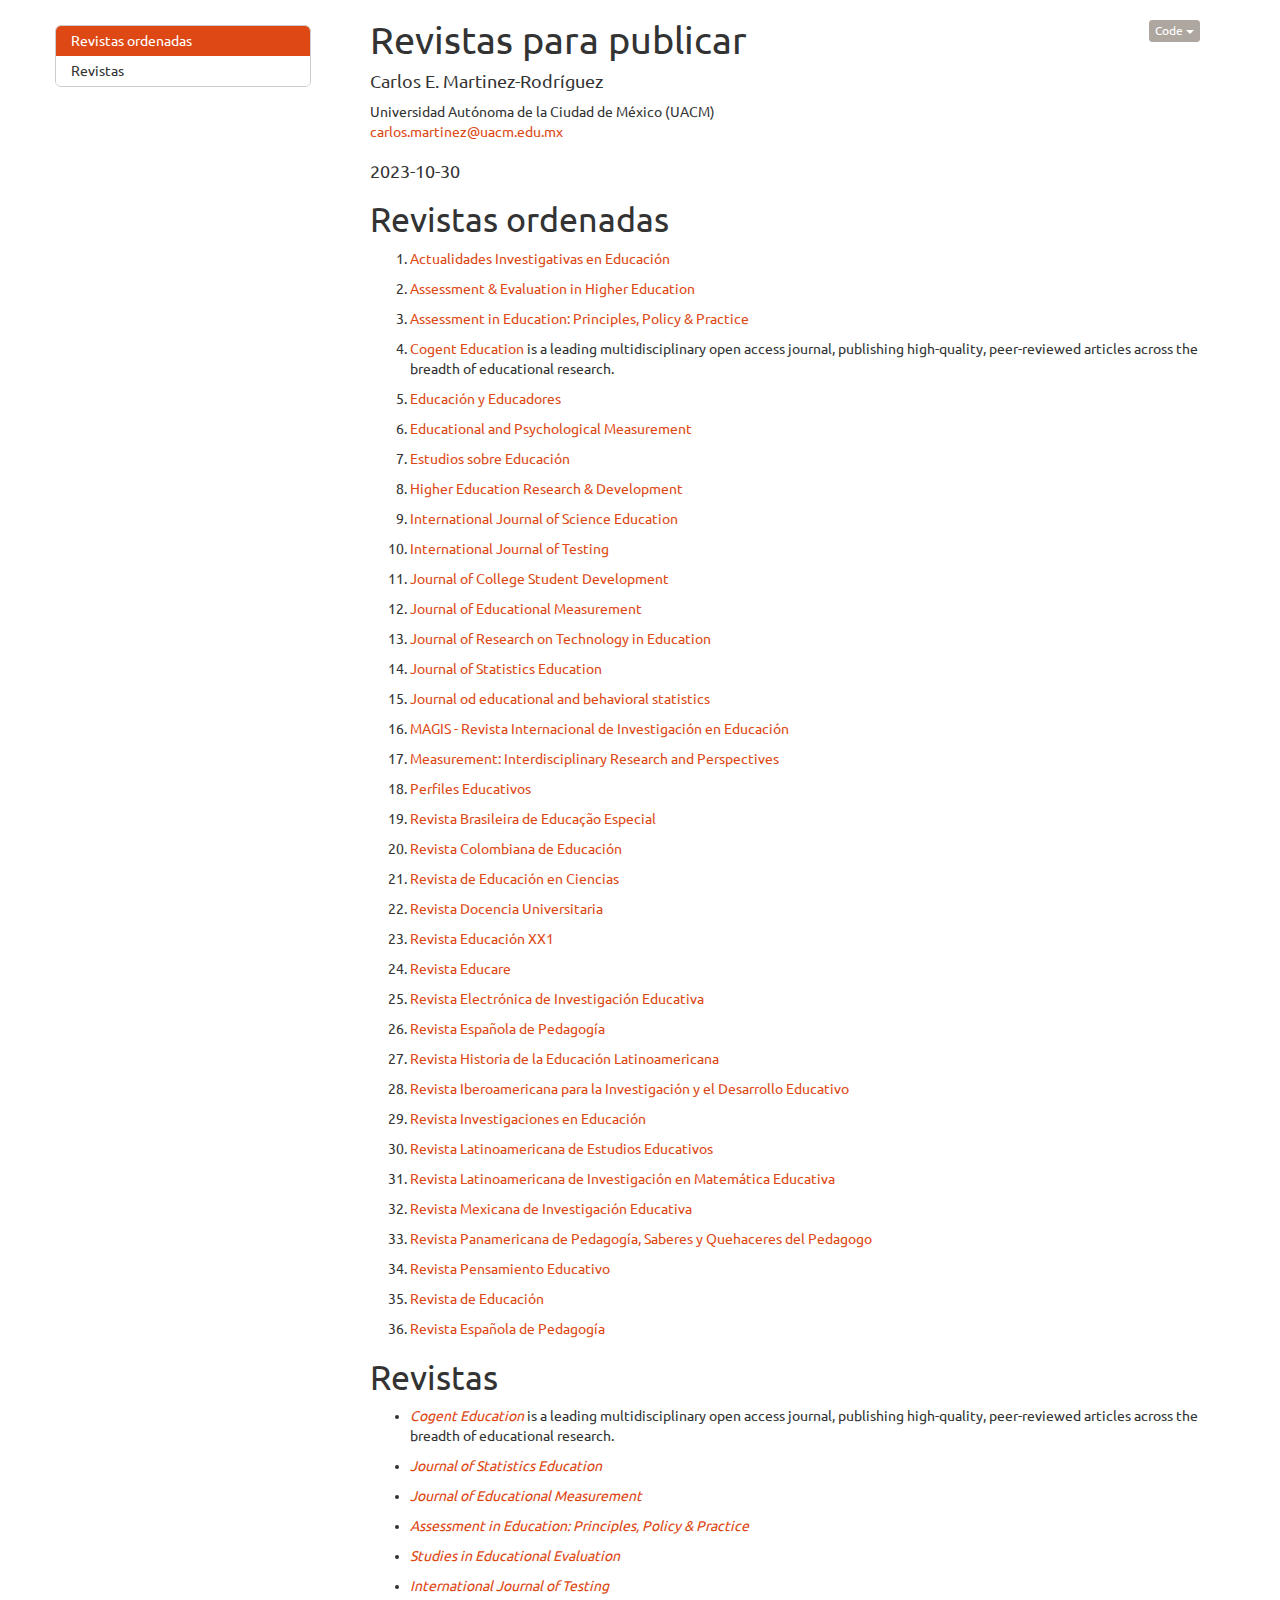
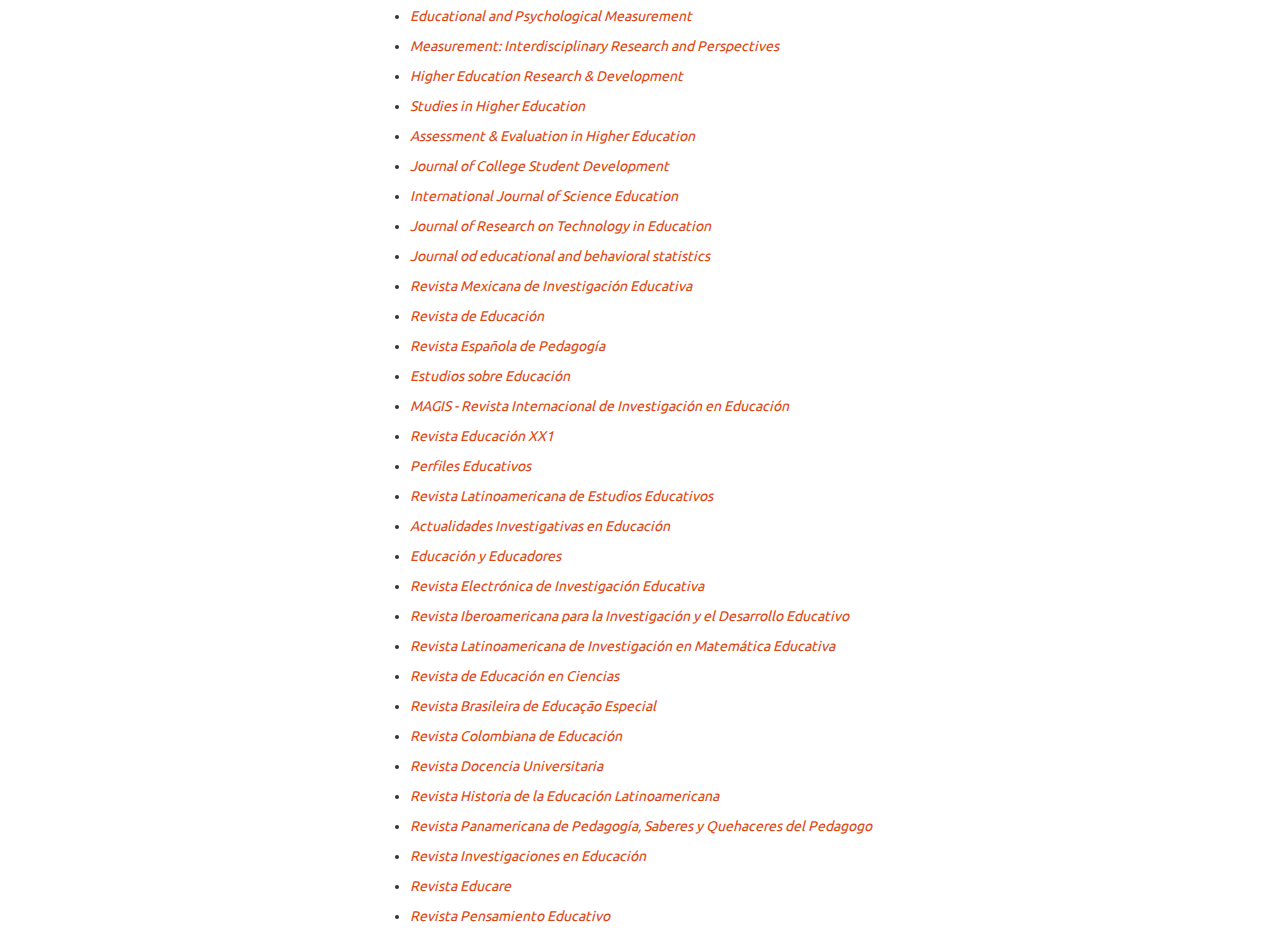
==== docs/index.html @ 6a268943 "index created" ====
<!DOCTYPE html>

<html>

<head>

<meta charset="utf-8" />
<meta name="generator" content="pandoc" />
<meta http-equiv="X-UA-Compatible" content="IE=EDGE" />



<meta name="date" content="2023-10-30" />

<title>Revistas para publicar</title>

<script>// Pandoc 2.9 adds attributes on both header and div. We remove the former (to
// be compatible with the behavior of Pandoc < 2.8).
document.addEventListener('DOMContentLoaded', function(e) {
  var hs = document.querySelectorAll("div.section[class*='level'] > :first-child");
  var i, h, a;
  for (i = 0; i < hs.length; i++) {
    h = hs[i];
    if (!/^h[1-6]$/i.test(h.tagName)) continue;  // it should be a header h1-h6
    a = h.attributes;
    while (a.length > 0) h.removeAttribute(a[0].name);
  }
});
</script>
<script>/*! jQuery v3.6.0 | (c) OpenJS Foundation and other contributors | jquery.org/license */
!function(e,t){"use strict";"object"==typeof module&&"object"==typeof module.exports?module.exports=e.document?t(e,!0):function(e){if(!e.document)throw new Error("jQuery requires a window with a document");return t(e)}:t(e)}("undefined"!=typeof window?window:this,function(C,e){"use strict";var t=[],r=Object.getPrototypeOf,s=t.slice,g=t.flat?function(e){return t.flat.call(e)}:function(e){return t.concat.apply([],e)},u=t.push,i=t.indexOf,n={},o=n.toString,v=n.hasOwnProperty,a=v.toString,l=a.call(Object),y={},m=function(e){return"function"==typeof e&&"number"!=typeof e.nodeType&&"function"!=typeof e.item},x=function(e){return null!=e&&e===e.window},E=C.document,c={type:!0,src:!0,nonce:!0,noModule:!0};function b(e,t,n){var r,i,o=(n=n||E).createElement("script");if(o.text=e,t)for(r in c)(i=t[r]||t.getAttribute&&t.getAttribute(r))&&o.setAttribute(r,i);n.head.appendChild(o).parentNode.removeChild(o)}function w(e){return null==e?e+"":"object"==typeof e||"function"==typeof e?n[o.call(e)]||"object":typeof e}var f="3.6.0",S=function(e,t){return new S.fn.init(e,t)};function p(e){var t=!!e&&"length"in e&&e.length,n=w(e);return!m(e)&&!x(e)&&("array"===n||0===t||"number"==typeof t&&0<t&&t-1 in e)}S.fn=S.prototype={jquery:f,constructor:S,length:0,toArray:function(){return s.call(this)},get:function(e){return null==e?s.call(this):e<0?this[e+this.length]:this[e]},pushStack:function(e){var t=S.merge(this.constructor(),e);return t.prevObject=this,t},each:function(e){return S.each(this,e)},map:function(n){return this.pushStack(S.map(this,function(e,t){return n.call(e,t,e)}))},slice:function(){return this.pushStack(s.apply(this,arguments))},first:function(){return this.eq(0)},last:function(){return this.eq(-1)},even:function(){return this.pushStack(S.grep(this,function(e,t){return(t+1)%2}))},odd:function(){return this.pushStack(S.grep(this,function(e,t){return t%2}))},eq:function(e){var t=this.length,n=+e+(e<0?t:0);return this.pushStack(0<=n&&n<t?[this[n]]:[])},end:function(){return this.prevObject||this.constructor()},push:u,sort:t.sort,splice:t.splice},S.extend=S.fn.extend=function(){var e,t,n,r,i,o,a=arguments[0]||{},s=1,u=arguments.length,l=!1;for("boolean"==typeof a&&(l=a,a=arguments[s]||{},s++),"object"==typeof a||m(a)||(a={}),s===u&&(a=this,s--);s<u;s++)if(null!=(e=arguments[s]))for(t in e)r=e[t],"__proto__"!==t&&a!==r&&(l&&r&&(S.isPlainObject(r)||(i=Array.isArray(r)))?(n=a[t],o=i&&!Array.isArray(n)?[]:i||S.isPlainObject(n)?n:{},i=!1,a[t]=S.extend(l,o,r)):void 0!==r&&(a[t]=r));return a},S.extend({expando:"jQuery"+(f+Math.random()).replace(/\D/g,""),isReady:!0,error:function(e){throw new Error(e)},noop:function(){},isPlainObject:function(e){var t,n;return!(!e||"[object Object]"!==o.call(e))&&(!(t=r(e))||"function"==typeof(n=v.call(t,"constructor")&&t.constructor)&&a.call(n)===l)},isEmptyObject:function(e){var t;for(t in e)return!1;return!0},globalEval:function(e,t,n){b(e,{nonce:t&&t.nonce},n)},each:function(e,t){var n,r=0;if(p(e)){for(n=e.length;r<n;r++)if(!1===t.call(e[r],r,e[r]))break}else for(r in e)if(!1===t.call(e[r],r,e[r]))break;return e},makeArray:function(e,t){var n=t||[];return null!=e&&(p(Object(e))?S.merge(n,"string"==typeof e?[e]:e):u.call(n,e)),n},inArray:function(e,t,n){return null==t?-1:i.call(t,e,n)},merge:function(e,t){for(var n=+t.length,r=0,i=e.length;r<n;r++)e[i++]=t[r];return e.length=i,e},grep:function(e,t,n){for(var r=[],i=0,o=e.length,a=!n;i<o;i++)!t(e[i],i)!==a&&r.push(e[i]);return r},map:function(e,t,n){var r,i,o=0,a=[];if(p(e))for(r=e.length;o<r;o++)null!=(i=t(e[o],o,n))&&a.push(i);else for(o in e)null!=(i=t(e[o],o,n))&&a.push(i);return g(a)},guid:1,support:y}),"function"==typeof Symbol&&(S.fn[Symbol.iterator]=t[Symbol.iterator]),S.each("Boolean Number String Function Array Date RegExp Object Error Symbol".split(" "),function(e,t){n["[object "+t+"]"]=t.toLowerCase()});var d=function(n){var e,d,b,o,i,h,f,g,w,u,l,T,C,a,E,v,s,c,y,S="sizzle"+1*new Date,p=n.document,k=0,r=0,m=ue(),x=ue(),A=ue(),N=ue(),j=function(e,t){return e===t&&(l=!0),0},D={}.hasOwnProperty,t=[],q=t.pop,L=t.push,H=t.push,O=t.slice,P=function(e,t){for(var n=0,r=e.length;n<r;n++)if(e[n]===t)return n;return-1},R="checked|selected|async|autofocus|autoplay|controls|defer|disabled|hidden|ismap|loop|multiple|open|readonly|required|scoped",M="[\\x20\\t\\r\\n\\f]",I="(?:\\\\[\\da-fA-F]{1,6}"+M+"?|\\\\[^\\r\\n\\f]|[\\w-]|[^\0-\\x7f])+",W="\\["+M+"*("+I+")(?:"+M+"*([*^$|!~]?=)"+M+"*(?:'((?:\\\\.|[^\\\\'])*)'|\"((?:\\\\.|[^\\\\\"])*)\"|("+I+"))|)"+M+"*\\]",F=":("+I+")(?:\\((('((?:\\\\.|[^\\\\'])*)'|\"((?:\\\\.|[^\\\\\"])*)\")|((?:\\\\.|[^\\\\()[\\]]|"+W+")*)|.*)\\)|)",B=new RegExp(M+"+","g"),$=new RegExp("^"+M+"+|((?:^|[^\\\\])(?:\\\\.)*)"+M+"+$","g"),_=new RegExp("^"+M+"*,"+M+"*"),z=new RegExp("^"+M+"*([>+~]|"+M+")"+M+"*"),U=new RegExp(M+"|>"),X=new RegExp(F),V=new RegExp("^"+I+"$"),G={ID:new RegExp("^#("+I+")"),CLASS:new RegExp("^\\.("+I+")"),TAG:new RegExp("^("+I+"|[*])"),ATTR:new RegExp("^"+W),PSEUDO:new RegExp("^"+F),CHILD:new RegExp("^:(only|first|last|nth|nth-last)-(child|of-type)(?:\\("+M+"*(even|odd|(([+-]|)(\\d*)n|)"+M+"*(?:([+-]|)"+M+"*(\\d+)|))"+M+"*\\)|)","i"),bool:new RegExp("^(?:"+R+")$","i"),needsContext:new RegExp("^"+M+"*[>+~]|:(even|odd|eq|gt|lt|nth|first|last)(?:\\("+M+"*((?:-\\d)?\\d*)"+M+"*\\)|)(?=[^-]|$)","i")},Y=/HTML$/i,Q=/^(?:input|select|textarea|button)$/i,J=/^h\d$/i,K=/^[^{]+\{\s*\[native \w/,Z=/^(?:#([\w-]+)|(\w+)|\.([\w-]+))$/,ee=/[+~]/,te=new RegExp("\\\\[\\da-fA-F]{1,6}"+M+"?|\\\\([^\\r\\n\\f])","g"),ne=function(e,t){var n="0x"+e.slice(1)-65536;return t||(n<0?String.fromCharCode(n+65536):String.fromCharCode(n>>10|55296,1023&n|56320))},re=/([\0-\x1f\x7f]|^-?\d)|^-$|[^\0-\x1f\x7f-\uFFFF\w-]/g,ie=function(e,t){return t?"\0"===e?"\ufffd":e.slice(0,-1)+"\\"+e.charCodeAt(e.length-1).toString(16)+" ":"\\"+e},oe=function(){T()},ae=be(function(e){return!0===e.disabled&&"fieldset"===e.nodeName.toLowerCase()},{dir:"parentNode",next:"legend"});try{H.apply(t=O.call(p.childNodes),p.childNodes),t[p.childNodes.length].nodeType}catch(e){H={apply:t.length?function(e,t){L.apply(e,O.call(t))}:function(e,t){var n=e.length,r=0;while(e[n++]=t[r++]);e.length=n-1}}}function se(t,e,n,r){var i,o,a,s,u,l,c,f=e&&e.ownerDocument,p=e?e.nodeType:9;if(n=n||[],"string"!=typeof t||!t||1!==p&&9!==p&&11!==p)return n;if(!r&&(T(e),e=e||C,E)){if(11!==p&&(u=Z.exec(t)))if(i=u[1]){if(9===p){if(!(a=e.getElementById(i)))return n;if(a.id===i)return n.push(a),n}else if(f&&(a=f.getElementById(i))&&y(e,a)&&a.id===i)return n.push(a),n}else{if(u[2])return H.apply(n,e.getElementsByTagName(t)),n;if((i=u[3])&&d.getElementsByClassName&&e.getElementsByClassName)return H.apply(n,e.getElementsByClassName(i)),n}if(d.qsa&&!N[t+" "]&&(!v||!v.test(t))&&(1!==p||"object"!==e.nodeName.toLowerCase())){if(c=t,f=e,1===p&&(U.test(t)||z.test(t))){(f=ee.test(t)&&ye(e.parentNode)||e)===e&&d.scope||((s=e.getAttribute("id"))?s=s.replace(re,ie):e.setAttribute("id",s=S)),o=(l=h(t)).length;while(o--)l[o]=(s?"#"+s:":scope")+" "+xe(l[o]);c=l.join(",")}try{return H.apply(n,f.querySelectorAll(c)),n}catch(e){N(t,!0)}finally{s===S&&e.removeAttribute("id")}}}return g(t.replace($,"$1"),e,n,r)}function ue(){var r=[];return function e(t,n){return r.push(t+" ")>b.cacheLength&&delete e[r.shift()],e[t+" "]=n}}function le(e){return e[S]=!0,e}function ce(e){var t=C.createElement("fieldset");try{return!!e(t)}catch(e){return!1}finally{t.parentNode&&t.parentNode.removeChild(t),t=null}}function fe(e,t){var n=e.split("|"),r=n.length;while(r--)b.attrHandle[n[r]]=t}function pe(e,t){var n=t&&e,r=n&&1===e.nodeType&&1===t.nodeType&&e.sourceIndex-t.sourceIndex;if(r)return r;if(n)while(n=n.nextSibling)if(n===t)return-1;return e?1:-1}function de(t){return function(e){return"input"===e.nodeName.toLowerCase()&&e.type===t}}function he(n){return function(e){var t=e.nodeName.toLowerCase();return("input"===t||"button"===t)&&e.type===n}}function ge(t){return function(e){return"form"in e?e.parentNode&&!1===e.disabled?"label"in e?"label"in e.parentNode?e.parentNode.disabled===t:e.disabled===t:e.isDisabled===t||e.isDisabled!==!t&&ae(e)===t:e.disabled===t:"label"in e&&e.disabled===t}}function ve(a){return le(function(o){return o=+o,le(function(e,t){var n,r=a([],e.length,o),i=r.length;while(i--)e[n=r[i]]&&(e[n]=!(t[n]=e[n]))})})}function ye(e){return e&&"undefined"!=typeof e.getElementsByTagName&&e}for(e in d=se.support={},i=se.isXML=function(e){var t=e&&e.namespaceURI,n=e&&(e.ownerDocument||e).documentElement;return!Y.test(t||n&&n.nodeName||"HTML")},T=se.setDocument=function(e){var t,n,r=e?e.ownerDocument||e:p;return r!=C&&9===r.nodeType&&r.documentElement&&(a=(C=r).documentElement,E=!i(C),p!=C&&(n=C.defaultView)&&n.top!==n&&(n.addEventListener?n.addEventListener("unload",oe,!1):n.attachEvent&&n.attachEvent("onunload",oe)),d.scope=ce(function(e){return a.appendChild(e).appendChild(C.createElement("div")),"undefined"!=typeof e.querySelectorAll&&!e.querySelectorAll(":scope fieldset div").length}),d.attributes=ce(function(e){return e.className="i",!e.getAttribute("className")}),d.getElementsByTagName=ce(function(e){return e.appendChild(C.createComment("")),!e.getElementsByTagName("*").length}),d.getElementsByClassName=K.test(C.getElementsByClassName),d.getById=ce(function(e){return a.appendChild(e).id=S,!C.getElementsByName||!C.getElementsByName(S).length}),d.getById?(b.filter.ID=function(e){var t=e.replace(te,ne);return function(e){return e.getAttribute("id")===t}},b.find.ID=function(e,t){if("undefined"!=typeof t.getElementById&&E){var n=t.getElementById(e);return n?[n]:[]}}):(b.filter.ID=function(e){var n=e.replace(te,ne);return function(e){var t="undefined"!=typeof e.getAttributeNode&&e.getAttributeNode("id");return t&&t.value===n}},b.find.ID=function(e,t){if("undefined"!=typeof t.getElementById&&E){var n,r,i,o=t.getElementById(e);if(o){if((n=o.getAttributeNode("id"))&&n.value===e)return[o];i=t.getElementsByName(e),r=0;while(o=i[r++])if((n=o.getAttributeNode("id"))&&n.value===e)return[o]}return[]}}),b.find.TAG=d.getElementsByTagName?function(e,t){return"undefined"!=typeof t.getElementsByTagName?t.getElementsByTagName(e):d.qsa?t.querySelectorAll(e):void 0}:function(e,t){var n,r=[],i=0,o=t.getElementsByTagName(e);if("*"===e){while(n=o[i++])1===n.nodeType&&r.push(n);return r}return o},b.find.CLASS=d.getElementsByClassName&&function(e,t){if("undefined"!=typeof t.getElementsByClassName&&E)return t.getElementsByClassName(e)},s=[],v=[],(d.qsa=K.test(C.querySelectorAll))&&(ce(function(e){var t;a.appendChild(e).innerHTML="<a id='"+S+"'></a><select id='"+S+"-\r\\' msallowcapture=''><option selected=''></option></select>",e.querySelectorAll("[msallowcapture^='']").length&&v.push("[*^$]="+M+"*(?:''|\"\")"),e.querySelectorAll("[selected]").length||v.push("\\["+M+"*(?:value|"+R+")"),e.querySelectorAll("[id~="+S+"-]").length||v.push("~="),(t=C.createElement("input")).setAttribute("name",""),e.appendChild(t),e.querySelectorAll("[name='']").length||v.push("\\["+M+"*name"+M+"*="+M+"*(?:''|\"\")"),e.querySelectorAll(":checked").length||v.push(":checked"),e.querySelectorAll("a#"+S+"+*").length||v.push(".#.+[+~]"),e.querySelectorAll("\\\f"),v.push("[\\r\\n\\f]")}),ce(function(e){e.innerHTML="<a href='' disabled='disabled'></a><select disabled='disabled'><option/></select>";var t=C.createElement("input");t.setAttribute("type","hidden"),e.appendChild(t).setAttribute("name","D"),e.querySelectorAll("[name=d]").length&&v.push("name"+M+"*[*^$|!~]?="),2!==e.querySelectorAll(":enabled").length&&v.push(":enabled",":disabled"),a.appendChild(e).disabled=!0,2!==e.querySelectorAll(":disabled").length&&v.push(":enabled",":disabled"),e.querySelectorAll("*,:x"),v.push(",.*:")})),(d.matchesSelector=K.test(c=a.matches||a.webkitMatchesSelector||a.mozMatchesSelector||a.oMatchesSelector||a.msMatchesSelector))&&ce(function(e){d.disconnectedMatch=c.call(e,"*"),c.call(e,"[s!='']:x"),s.push("!=",F)}),v=v.length&&new RegExp(v.join("|")),s=s.length&&new RegExp(s.join("|")),t=K.test(a.compareDocumentPosition),y=t||K.test(a.contains)?function(e,t){var n=9===e.nodeType?e.documentElement:e,r=t&&t.parentNode;return e===r||!(!r||1!==r.nodeType||!(n.contains?n.contains(r):e.compareDocumentPosition&&16&e.compareDocumentPosition(r)))}:function(e,t){if(t)while(t=t.parentNode)if(t===e)return!0;return!1},j=t?function(e,t){if(e===t)return l=!0,0;var n=!e.compareDocumentPosition-!t.compareDocumentPosition;return n||(1&(n=(e.ownerDocument||e)==(t.ownerDocument||t)?e.compareDocumentPosition(t):1)||!d.sortDetached&&t.compareDocumentPosition(e)===n?e==C||e.ownerDocument==p&&y(p,e)?-1:t==C||t.ownerDocument==p&&y(p,t)?1:u?P(u,e)-P(u,t):0:4&n?-1:1)}:function(e,t){if(e===t)return l=!0,0;var n,r=0,i=e.parentNode,o=t.parentNode,a=[e],s=[t];if(!i||!o)return e==C?-1:t==C?1:i?-1:o?1:u?P(u,e)-P(u,t):0;if(i===o)return pe(e,t);n=e;while(n=n.parentNode)a.unshift(n);n=t;while(n=n.parentNode)s.unshift(n);while(a[r]===s[r])r++;return r?pe(a[r],s[r]):a[r]==p?-1:s[r]==p?1:0}),C},se.matches=function(e,t){return se(e,null,null,t)},se.matchesSelector=function(e,t){if(T(e),d.matchesSelector&&E&&!N[t+" "]&&(!s||!s.test(t))&&(!v||!v.test(t)))try{var n=c.call(e,t);if(n||d.disconnectedMatch||e.document&&11!==e.document.nodeType)return n}catch(e){N(t,!0)}return 0<se(t,C,null,[e]).length},se.contains=function(e,t){return(e.ownerDocument||e)!=C&&T(e),y(e,t)},se.attr=function(e,t){(e.ownerDocument||e)!=C&&T(e);var n=b.attrHandle[t.toLowerCase()],r=n&&D.call(b.attrHandle,t.toLowerCase())?n(e,t,!E):void 0;return void 0!==r?r:d.attributes||!E?e.getAttribute(t):(r=e.getAttributeNode(t))&&r.specified?r.value:null},se.escape=function(e){return(e+"").replace(re,ie)},se.error=function(e){throw new Error("Syntax error, unrecognized expression: "+e)},se.uniqueSort=function(e){var t,n=[],r=0,i=0;if(l=!d.detectDuplicates,u=!d.sortStable&&e.slice(0),e.sort(j),l){while(t=e[i++])t===e[i]&&(r=n.push(i));while(r--)e.splice(n[r],1)}return u=null,e},o=se.getText=function(e){var t,n="",r=0,i=e.nodeType;if(i){if(1===i||9===i||11===i){if("string"==typeof e.textContent)return e.textContent;for(e=e.firstChild;e;e=e.nextSibling)n+=o(e)}else if(3===i||4===i)return e.nodeValue}else while(t=e[r++])n+=o(t);return n},(b=se.selectors={cacheLength:50,createPseudo:le,match:G,attrHandle:{},find:{},relative:{">":{dir:"parentNode",first:!0}," ":{dir:"parentNode"},"+":{dir:"previousSibling",first:!0},"~":{dir:"previousSibling"}},preFilter:{ATTR:function(e){return e[1]=e[1].replace(te,ne),e[3]=(e[3]||e[4]||e[5]||"").replace(te,ne),"~="===e[2]&&(e[3]=" "+e[3]+" "),e.slice(0,4)},CHILD:function(e){return e[1]=e[1].toLowerCase(),"nth"===e[1].slice(0,3)?(e[3]||se.error(e[0]),e[4]=+(e[4]?e[5]+(e[6]||1):2*("even"===e[3]||"odd"===e[3])),e[5]=+(e[7]+e[8]||"odd"===e[3])):e[3]&&se.error(e[0]),e},PSEUDO:function(e){var t,n=!e[6]&&e[2];return G.CHILD.test(e[0])?null:(e[3]?e[2]=e[4]||e[5]||"":n&&X.test(n)&&(t=h(n,!0))&&(t=n.indexOf(")",n.length-t)-n.length)&&(e[0]=e[0].slice(0,t),e[2]=n.slice(0,t)),e.slice(0,3))}},filter:{TAG:function(e){var t=e.replace(te,ne).toLowerCase();return"*"===e?function(){return!0}:function(e){return e.nodeName&&e.nodeName.toLowerCase()===t}},CLASS:function(e){var t=m[e+" "];return t||(t=new RegExp("(^|"+M+")"+e+"("+M+"|$)"))&&m(e,function(e){return t.test("string"==typeof e.className&&e.className||"undefined"!=typeof e.getAttribute&&e.getAttribute("class")||"")})},ATTR:function(n,r,i){return function(e){var t=se.attr(e,n);return null==t?"!="===r:!r||(t+="","="===r?t===i:"!="===r?t!==i:"^="===r?i&&0===t.indexOf(i):"*="===r?i&&-1<t.indexOf(i):"$="===r?i&&t.slice(-i.length)===i:"~="===r?-1<(" "+t.replace(B," ")+" ").indexOf(i):"|="===r&&(t===i||t.slice(0,i.length+1)===i+"-"))}},CHILD:function(h,e,t,g,v){var y="nth"!==h.slice(0,3),m="last"!==h.slice(-4),x="of-type"===e;return 1===g&&0===v?function(e){return!!e.parentNode}:function(e,t,n){var r,i,o,a,s,u,l=y!==m?"nextSibling":"previousSibling",c=e.parentNode,f=x&&e.nodeName.toLowerCase(),p=!n&&!x,d=!1;if(c){if(y){while(l){a=e;while(a=a[l])if(x?a.nodeName.toLowerCase()===f:1===a.nodeType)return!1;u=l="only"===h&&!u&&"nextSibling"}return!0}if(u=[m?c.firstChild:c.lastChild],m&&p){d=(s=(r=(i=(o=(a=c)[S]||(a[S]={}))[a.uniqueID]||(o[a.uniqueID]={}))[h]||[])[0]===k&&r[1])&&r[2],a=s&&c.childNodes[s];while(a=++s&&a&&a[l]||(d=s=0)||u.pop())if(1===a.nodeType&&++d&&a===e){i[h]=[k,s,d];break}}else if(p&&(d=s=(r=(i=(o=(a=e)[S]||(a[S]={}))[a.uniqueID]||(o[a.uniqueID]={}))[h]||[])[0]===k&&r[1]),!1===d)while(a=++s&&a&&a[l]||(d=s=0)||u.pop())if((x?a.nodeName.toLowerCase()===f:1===a.nodeType)&&++d&&(p&&((i=(o=a[S]||(a[S]={}))[a.uniqueID]||(o[a.uniqueID]={}))[h]=[k,d]),a===e))break;return(d-=v)===g||d%g==0&&0<=d/g}}},PSEUDO:function(e,o){var t,a=b.pseudos[e]||b.setFilters[e.toLowerCase()]||se.error("unsupported pseudo: "+e);return a[S]?a(o):1<a.length?(t=[e,e,"",o],b.setFilters.hasOwnProperty(e.toLowerCase())?le(function(e,t){var n,r=a(e,o),i=r.length;while(i--)e[n=P(e,r[i])]=!(t[n]=r[i])}):function(e){return a(e,0,t)}):a}},pseudos:{not:le(function(e){var r=[],i=[],s=f(e.replace($,"$1"));return s[S]?le(function(e,t,n,r){var i,o=s(e,null,r,[]),a=e.length;while(a--)(i=o[a])&&(e[a]=!(t[a]=i))}):function(e,t,n){return r[0]=e,s(r,null,n,i),r[0]=null,!i.pop()}}),has:le(function(t){return function(e){return 0<se(t,e).length}}),contains:le(function(t){return t=t.replace(te,ne),function(e){return-1<(e.textContent||o(e)).indexOf(t)}}),lang:le(function(n){return V.test(n||"")||se.error("unsupported lang: "+n),n=n.replace(te,ne).toLowerCase(),function(e){var t;do{if(t=E?e.lang:e.getAttribute("xml:lang")||e.getAttribute("lang"))return(t=t.toLowerCase())===n||0===t.indexOf(n+"-")}while((e=e.parentNode)&&1===e.nodeType);return!1}}),target:function(e){var t=n.location&&n.location.hash;return t&&t.slice(1)===e.id},root:function(e){return e===a},focus:function(e){return e===C.activeElement&&(!C.hasFocus||C.hasFocus())&&!!(e.type||e.href||~e.tabIndex)},enabled:ge(!1),disabled:ge(!0),checked:function(e){var t=e.nodeName.toLowerCase();return"input"===t&&!!e.checked||"option"===t&&!!e.selected},selected:function(e){return e.parentNode&&e.parentNode.selectedIndex,!0===e.selected},empty:function(e){for(e=e.firstChild;e;e=e.nextSibling)if(e.nodeType<6)return!1;return!0},parent:function(e){return!b.pseudos.empty(e)},header:function(e){return J.test(e.nodeName)},input:function(e){return Q.test(e.nodeName)},button:function(e){var t=e.nodeName.toLowerCase();return"input"===t&&"button"===e.type||"button"===t},text:function(e){var t;return"input"===e.nodeName.toLowerCase()&&"text"===e.type&&(null==(t=e.getAttribute("type"))||"text"===t.toLowerCase())},first:ve(function(){return[0]}),last:ve(function(e,t){return[t-1]}),eq:ve(function(e,t,n){return[n<0?n+t:n]}),even:ve(function(e,t){for(var n=0;n<t;n+=2)e.push(n);return e}),odd:ve(function(e,t){for(var n=1;n<t;n+=2)e.push(n);return e}),lt:ve(function(e,t,n){for(var r=n<0?n+t:t<n?t:n;0<=--r;)e.push(r);return e}),gt:ve(function(e,t,n){for(var r=n<0?n+t:n;++r<t;)e.push(r);return e})}}).pseudos.nth=b.pseudos.eq,{radio:!0,checkbox:!0,file:!0,password:!0,image:!0})b.pseudos[e]=de(e);for(e in{submit:!0,reset:!0})b.pseudos[e]=he(e);function me(){}function xe(e){for(var t=0,n=e.length,r="";t<n;t++)r+=e[t].value;return r}function be(s,e,t){var u=e.dir,l=e.next,c=l||u,f=t&&"parentNode"===c,p=r++;return e.first?function(e,t,n){while(e=e[u])if(1===e.nodeType||f)return s(e,t,n);return!1}:function(e,t,n){var r,i,o,a=[k,p];if(n){while(e=e[u])if((1===e.nodeType||f)&&s(e,t,n))return!0}else while(e=e[u])if(1===e.nodeType||f)if(i=(o=e[S]||(e[S]={}))[e.uniqueID]||(o[e.uniqueID]={}),l&&l===e.nodeName.toLowerCase())e=e[u]||e;else{if((r=i[c])&&r[0]===k&&r[1]===p)return a[2]=r[2];if((i[c]=a)[2]=s(e,t,n))return!0}return!1}}function we(i){return 1<i.length?function(e,t,n){var r=i.length;while(r--)if(!i[r](e,t,n))return!1;return!0}:i[0]}function Te(e,t,n,r,i){for(var o,a=[],s=0,u=e.length,l=null!=t;s<u;s++)(o=e[s])&&(n&&!n(o,r,i)||(a.push(o),l&&t.push(s)));return a}function Ce(d,h,g,v,y,e){return v&&!v[S]&&(v=Ce(v)),y&&!y[S]&&(y=Ce(y,e)),le(function(e,t,n,r){var i,o,a,s=[],u=[],l=t.length,c=e||function(e,t,n){for(var r=0,i=t.length;r<i;r++)se(e,t[r],n);return n}(h||"*",n.nodeType?[n]:n,[]),f=!d||!e&&h?c:Te(c,s,d,n,r),p=g?y||(e?d:l||v)?[]:t:f;if(g&&g(f,p,n,r),v){i=Te(p,u),v(i,[],n,r),o=i.length;while(o--)(a=i[o])&&(p[u[o]]=!(f[u[o]]=a))}if(e){if(y||d){if(y){i=[],o=p.length;while(o--)(a=p[o])&&i.push(f[o]=a);y(null,p=[],i,r)}o=p.length;while(o--)(a=p[o])&&-1<(i=y?P(e,a):s[o])&&(e[i]=!(t[i]=a))}}else p=Te(p===t?p.splice(l,p.length):p),y?y(null,t,p,r):H.apply(t,p)})}function Ee(e){for(var i,t,n,r=e.length,o=b.relative[e[0].type],a=o||b.relative[" "],s=o?1:0,u=be(function(e){return e===i},a,!0),l=be(function(e){return-1<P(i,e)},a,!0),c=[function(e,t,n){var r=!o&&(n||t!==w)||((i=t).nodeType?u(e,t,n):l(e,t,n));return i=null,r}];s<r;s++)if(t=b.relative[e[s].type])c=[be(we(c),t)];else{if((t=b.filter[e[s].type].apply(null,e[s].matches))[S]){for(n=++s;n<r;n++)if(b.relative[e[n].type])break;return Ce(1<s&&we(c),1<s&&xe(e.slice(0,s-1).concat({value:" "===e[s-2].type?"*":""})).replace($,"$1"),t,s<n&&Ee(e.slice(s,n)),n<r&&Ee(e=e.slice(n)),n<r&&xe(e))}c.push(t)}return we(c)}return me.prototype=b.filters=b.pseudos,b.setFilters=new me,h=se.tokenize=function(e,t){var n,r,i,o,a,s,u,l=x[e+" "];if(l)return t?0:l.slice(0);a=e,s=[],u=b.preFilter;while(a){for(o in n&&!(r=_.exec(a))||(r&&(a=a.slice(r[0].length)||a),s.push(i=[])),n=!1,(r=z.exec(a))&&(n=r.shift(),i.push({value:n,type:r[0].replace($," ")}),a=a.slice(n.length)),b.filter)!(r=G[o].exec(a))||u[o]&&!(r=u[o](r))||(n=r.shift(),i.push({value:n,type:o,matches:r}),a=a.slice(n.length));if(!n)break}return t?a.length:a?se.error(e):x(e,s).slice(0)},f=se.compile=function(e,t){var n,v,y,m,x,r,i=[],o=[],a=A[e+" "];if(!a){t||(t=h(e)),n=t.length;while(n--)(a=Ee(t[n]))[S]?i.push(a):o.push(a);(a=A(e,(v=o,m=0<(y=i).length,x=0<v.length,r=function(e,t,n,r,i){var o,a,s,u=0,l="0",c=e&&[],f=[],p=w,d=e||x&&b.find.TAG("*",i),h=k+=null==p?1:Math.random()||.1,g=d.length;for(i&&(w=t==C||t||i);l!==g&&null!=(o=d[l]);l++){if(x&&o){a=0,t||o.ownerDocument==C||(T(o),n=!E);while(s=v[a++])if(s(o,t||C,n)){r.push(o);break}i&&(k=h)}m&&((o=!s&&o)&&u--,e&&c.push(o))}if(u+=l,m&&l!==u){a=0;while(s=y[a++])s(c,f,t,n);if(e){if(0<u)while(l--)c[l]||f[l]||(f[l]=q.call(r));f=Te(f)}H.apply(r,f),i&&!e&&0<f.length&&1<u+y.length&&se.uniqueSort(r)}return i&&(k=h,w=p),c},m?le(r):r))).selector=e}return a},g=se.select=function(e,t,n,r){var i,o,a,s,u,l="function"==typeof e&&e,c=!r&&h(e=l.selector||e);if(n=n||[],1===c.length){if(2<(o=c[0]=c[0].slice(0)).length&&"ID"===(a=o[0]).type&&9===t.nodeType&&E&&b.relative[o[1].type]){if(!(t=(b.find.ID(a.matches[0].replace(te,ne),t)||[])[0]))return n;l&&(t=t.parentNode),e=e.slice(o.shift().value.length)}i=G.needsContext.test(e)?0:o.length;while(i--){if(a=o[i],b.relative[s=a.type])break;if((u=b.find[s])&&(r=u(a.matches[0].replace(te,ne),ee.test(o[0].type)&&ye(t.parentNode)||t))){if(o.splice(i,1),!(e=r.length&&xe(o)))return H.apply(n,r),n;break}}}return(l||f(e,c))(r,t,!E,n,!t||ee.test(e)&&ye(t.parentNode)||t),n},d.sortStable=S.split("").sort(j).join("")===S,d.detectDuplicates=!!l,T(),d.sortDetached=ce(function(e){return 1&e.compareDocumentPosition(C.createElement("fieldset"))}),ce(function(e){return e.innerHTML="<a href='#'></a>","#"===e.firstChild.getAttribute("href")})||fe("type|href|height|width",function(e,t,n){if(!n)return e.getAttribute(t,"type"===t.toLowerCase()?1:2)}),d.attributes&&ce(function(e){return e.innerHTML="<input/>",e.firstChild.setAttribute("value",""),""===e.firstChild.getAttribute("value")})||fe("value",function(e,t,n){if(!n&&"input"===e.nodeName.toLowerCase())return e.defaultValue}),ce(function(e){return null==e.getAttribute("disabled")})||fe(R,function(e,t,n){var r;if(!n)return!0===e[t]?t.toLowerCase():(r=e.getAttributeNode(t))&&r.specified?r.value:null}),se}(C);S.find=d,S.expr=d.selectors,S.expr[":"]=S.expr.pseudos,S.uniqueSort=S.unique=d.uniqueSort,S.text=d.getText,S.isXMLDoc=d.isXML,S.contains=d.contains,S.escapeSelector=d.escape;var h=function(e,t,n){var r=[],i=void 0!==n;while((e=e[t])&&9!==e.nodeType)if(1===e.nodeType){if(i&&S(e).is(n))break;r.push(e)}return r},T=function(e,t){for(var n=[];e;e=e.nextSibling)1===e.nodeType&&e!==t&&n.push(e);return n},k=S.expr.match.needsContext;function A(e,t){return e.nodeName&&e.nodeName.toLowerCase()===t.toLowerCase()}var N=/^<([a-z][^\/\0>:\x20\t\r\n\f]*)[\x20\t\r\n\f]*\/?>(?:<\/\1>|)$/i;function j(e,n,r){return m(n)?S.grep(e,function(e,t){return!!n.call(e,t,e)!==r}):n.nodeType?S.grep(e,function(e){return e===n!==r}):"string"!=typeof n?S.grep(e,function(e){return-1<i.call(n,e)!==r}):S.filter(n,e,r)}S.filter=function(e,t,n){var r=t[0];return n&&(e=":not("+e+")"),1===t.length&&1===r.nodeType?S.find.matchesSelector(r,e)?[r]:[]:S.find.matches(e,S.grep(t,function(e){return 1===e.nodeType}))},S.fn.extend({find:function(e){var t,n,r=this.length,i=this;if("string"!=typeof e)return this.pushStack(S(e).filter(function(){for(t=0;t<r;t++)if(S.contains(i[t],this))return!0}));for(n=this.pushStack([]),t=0;t<r;t++)S.find(e,i[t],n);return 1<r?S.uniqueSort(n):n},filter:function(e){return this.pushStack(j(this,e||[],!1))},not:function(e){return this.pushStack(j(this,e||[],!0))},is:function(e){return!!j(this,"string"==typeof e&&k.test(e)?S(e):e||[],!1).length}});var D,q=/^(?:\s*(<[\w\W]+>)[^>]*|#([\w-]+))$/;(S.fn.init=function(e,t,n){var r,i;if(!e)return this;if(n=n||D,"string"==typeof e){if(!(r="<"===e[0]&&">"===e[e.length-1]&&3<=e.length?[null,e,null]:q.exec(e))||!r[1]&&t)return!t||t.jquery?(t||n).find(e):this.constructor(t).find(e);if(r[1]){if(t=t instanceof S?t[0]:t,S.merge(this,S.parseHTML(r[1],t&&t.nodeType?t.ownerDocument||t:E,!0)),N.test(r[1])&&S.isPlainObject(t))for(r in t)m(this[r])?this[r](t[r]):this.attr(r,t[r]);return this}return(i=E.getElementById(r[2]))&&(this[0]=i,this.length=1),this}return e.nodeType?(this[0]=e,this.length=1,this):m(e)?void 0!==n.ready?n.ready(e):e(S):S.makeArray(e,this)}).prototype=S.fn,D=S(E);var L=/^(?:parents|prev(?:Until|All))/,H={children:!0,contents:!0,next:!0,prev:!0};function O(e,t){while((e=e[t])&&1!==e.nodeType);return e}S.fn.extend({has:function(e){var t=S(e,this),n=t.length;return this.filter(function(){for(var e=0;e<n;e++)if(S.contains(this,t[e]))return!0})},closest:function(e,t){var n,r=0,i=this.length,o=[],a="string"!=typeof e&&S(e);if(!k.test(e))for(;r<i;r++)for(n=this[r];n&&n!==t;n=n.parentNode)if(n.nodeType<11&&(a?-1<a.index(n):1===n.nodeType&&S.find.matchesSelector(n,e))){o.push(n);break}return this.pushStack(1<o.length?S.uniqueSort(o):o)},index:function(e){return e?"string"==typeof e?i.call(S(e),this[0]):i.call(this,e.jquery?e[0]:e):this[0]&&this[0].parentNode?this.first().prevAll().length:-1},add:function(e,t){return this.pushStack(S.uniqueSort(S.merge(this.get(),S(e,t))))},addBack:function(e){return this.add(null==e?this.prevObject:this.prevObject.filter(e))}}),S.each({parent:function(e){var t=e.parentNode;return t&&11!==t.nodeType?t:null},parents:function(e){return h(e,"parentNode")},parentsUntil:function(e,t,n){return h(e,"parentNode",n)},next:function(e){return O(e,"nextSibling")},prev:function(e){return O(e,"previousSibling")},nextAll:function(e){return h(e,"nextSibling")},prevAll:function(e){return h(e,"previousSibling")},nextUntil:function(e,t,n){return h(e,"nextSibling",n)},prevUntil:function(e,t,n){return h(e,"previousSibling",n)},siblings:function(e){return T((e.parentNode||{}).firstChild,e)},children:function(e){return T(e.firstChild)},contents:function(e){return null!=e.contentDocument&&r(e.contentDocument)?e.contentDocument:(A(e,"template")&&(e=e.content||e),S.merge([],e.childNodes))}},function(r,i){S.fn[r]=function(e,t){var n=S.map(this,i,e);return"Until"!==r.slice(-5)&&(t=e),t&&"string"==typeof t&&(n=S.filter(t,n)),1<this.length&&(H[r]||S.uniqueSort(n),L.test(r)&&n.reverse()),this.pushStack(n)}});var P=/[^\x20\t\r\n\f]+/g;function R(e){return e}function M(e){throw e}function I(e,t,n,r){var i;try{e&&m(i=e.promise)?i.call(e).done(t).fail(n):e&&m(i=e.then)?i.call(e,t,n):t.apply(void 0,[e].slice(r))}catch(e){n.apply(void 0,[e])}}S.Callbacks=function(r){var e,n;r="string"==typeof r?(e=r,n={},S.each(e.match(P)||[],function(e,t){n[t]=!0}),n):S.extend({},r);var i,t,o,a,s=[],u=[],l=-1,c=function(){for(a=a||r.once,o=i=!0;u.length;l=-1){t=u.shift();while(++l<s.length)!1===s[l].apply(t[0],t[1])&&r.stopOnFalse&&(l=s.length,t=!1)}r.memory||(t=!1),i=!1,a&&(s=t?[]:"")},f={add:function(){return s&&(t&&!i&&(l=s.length-1,u.push(t)),function n(e){S.each(e,function(e,t){m(t)?r.unique&&f.has(t)||s.push(t):t&&t.length&&"string"!==w(t)&&n(t)})}(arguments),t&&!i&&c()),this},remove:function(){return S.each(arguments,function(e,t){var n;while(-1<(n=S.inArray(t,s,n)))s.splice(n,1),n<=l&&l--}),this},has:function(e){return e?-1<S.inArray(e,s):0<s.length},empty:function(){return s&&(s=[]),this},disable:function(){return a=u=[],s=t="",this},disabled:function(){return!s},lock:function(){return a=u=[],t||i||(s=t=""),this},locked:function(){return!!a},fireWith:function(e,t){return a||(t=[e,(t=t||[]).slice?t.slice():t],u.push(t),i||c()),this},fire:function(){return f.fireWith(this,arguments),this},fired:function(){return!!o}};return f},S.extend({Deferred:function(e){var o=[["notify","progress",S.Callbacks("memory"),S.Callbacks("memory"),2],["resolve","done",S.Callbacks("once memory"),S.Callbacks("once memory"),0,"resolved"],["reject","fail",S.Callbacks("once memory"),S.Callbacks("once memory"),1,"rejected"]],i="pending",a={state:function(){return i},always:function(){return s.done(arguments).fail(arguments),this},"catch":function(e){return a.then(null,e)},pipe:function(){var i=arguments;return S.Deferred(function(r){S.each(o,function(e,t){var n=m(i[t[4]])&&i[t[4]];s[t[1]](function(){var e=n&&n.apply(this,arguments);e&&m(e.promise)?e.promise().progress(r.notify).done(r.resolve).fail(r.reject):r[t[0]+"With"](this,n?[e]:arguments)})}),i=null}).promise()},then:function(t,n,r){var u=0;function l(i,o,a,s){return function(){var n=this,r=arguments,e=function(){var e,t;if(!(i<u)){if((e=a.apply(n,r))===o.promise())throw new TypeError("Thenable self-resolution");t=e&&("object"==typeof e||"function"==typeof e)&&e.then,m(t)?s?t.call(e,l(u,o,R,s),l(u,o,M,s)):(u++,t.call(e,l(u,o,R,s),l(u,o,M,s),l(u,o,R,o.notifyWith))):(a!==R&&(n=void 0,r=[e]),(s||o.resolveWith)(n,r))}},t=s?e:function(){try{e()}catch(e){S.Deferred.exceptionHook&&S.Deferred.exceptionHook(e,t.stackTrace),u<=i+1&&(a!==M&&(n=void 0,r=[e]),o.rejectWith(n,r))}};i?t():(S.Deferred.getStackHook&&(t.stackTrace=S.Deferred.getStackHook()),C.setTimeout(t))}}return S.Deferred(function(e){o[0][3].add(l(0,e,m(r)?r:R,e.notifyWith)),o[1][3].add(l(0,e,m(t)?t:R)),o[2][3].add(l(0,e,m(n)?n:M))}).promise()},promise:function(e){return null!=e?S.extend(e,a):a}},s={};return S.each(o,function(e,t){var n=t[2],r=t[5];a[t[1]]=n.add,r&&n.add(function(){i=r},o[3-e][2].disable,o[3-e][3].disable,o[0][2].lock,o[0][3].lock),n.add(t[3].fire),s[t[0]]=function(){return s[t[0]+"With"](this===s?void 0:this,arguments),this},s[t[0]+"With"]=n.fireWith}),a.promise(s),e&&e.call(s,s),s},when:function(e){var n=arguments.length,t=n,r=Array(t),i=s.call(arguments),o=S.Deferred(),a=function(t){return function(e){r[t]=this,i[t]=1<arguments.length?s.call(arguments):e,--n||o.resolveWith(r,i)}};if(n<=1&&(I(e,o.done(a(t)).resolve,o.reject,!n),"pending"===o.state()||m(i[t]&&i[t].then)))return o.then();while(t--)I(i[t],a(t),o.reject);return o.promise()}});var W=/^(Eval|Internal|Range|Reference|Syntax|Type|URI)Error$/;S.Deferred.exceptionHook=function(e,t){C.console&&C.console.warn&&e&&W.test(e.name)&&C.console.warn("jQuery.Deferred exception: "+e.message,e.stack,t)},S.readyException=function(e){C.setTimeout(function(){throw e})};var F=S.Deferred();function B(){E.removeEventListener("DOMContentLoaded",B),C.removeEventListener("load",B),S.ready()}S.fn.ready=function(e){return F.then(e)["catch"](function(e){S.readyException(e)}),this},S.extend({isReady:!1,readyWait:1,ready:function(e){(!0===e?--S.readyWait:S.isReady)||(S.isReady=!0)!==e&&0<--S.readyWait||F.resolveWith(E,[S])}}),S.ready.then=F.then,"complete"===E.readyState||"loading"!==E.readyState&&!E.documentElement.doScroll?C.setTimeout(S.ready):(E.addEventListener("DOMContentLoaded",B),C.addEventListener("load",B));var $=function(e,t,n,r,i,o,a){var s=0,u=e.length,l=null==n;if("object"===w(n))for(s in i=!0,n)$(e,t,s,n[s],!0,o,a);else if(void 0!==r&&(i=!0,m(r)||(a=!0),l&&(a?(t.call(e,r),t=null):(l=t,t=function(e,t,n){return l.call(S(e),n)})),t))for(;s<u;s++)t(e[s],n,a?r:r.call(e[s],s,t(e[s],n)));return i?e:l?t.call(e):u?t(e[0],n):o},_=/^-ms-/,z=/-([a-z])/g;function U(e,t){return t.toUpperCase()}function X(e){return e.replace(_,"ms-").replace(z,U)}var V=function(e){return 1===e.nodeType||9===e.nodeType||!+e.nodeType};function G(){this.expando=S.expando+G.uid++}G.uid=1,G.prototype={cache:function(e){var t=e[this.expando];return t||(t={},V(e)&&(e.nodeType?e[this.expando]=t:Object.defineProperty(e,this.expando,{value:t,configurable:!0}))),t},set:function(e,t,n){var r,i=this.cache(e);if("string"==typeof t)i[X(t)]=n;else for(r in t)i[X(r)]=t[r];return i},get:function(e,t){return void 0===t?this.cache(e):e[this.expando]&&e[this.expando][X(t)]},access:function(e,t,n){return void 0===t||t&&"string"==typeof t&&void 0===n?this.get(e,t):(this.set(e,t,n),void 0!==n?n:t)},remove:function(e,t){var n,r=e[this.expando];if(void 0!==r){if(void 0!==t){n=(t=Array.isArray(t)?t.map(X):(t=X(t))in r?[t]:t.match(P)||[]).length;while(n--)delete r[t[n]]}(void 0===t||S.isEmptyObject(r))&&(e.nodeType?e[this.expando]=void 0:delete e[this.expando])}},hasData:function(e){var t=e[this.expando];return void 0!==t&&!S.isEmptyObject(t)}};var Y=new G,Q=new G,J=/^(?:\{[\w\W]*\}|\[[\w\W]*\])$/,K=/[A-Z]/g;function Z(e,t,n){var r,i;if(void 0===n&&1===e.nodeType)if(r="data-"+t.replace(K,"-$&").toLowerCase(),"string"==typeof(n=e.getAttribute(r))){try{n="true"===(i=n)||"false"!==i&&("null"===i?null:i===+i+""?+i:J.test(i)?JSON.parse(i):i)}catch(e){}Q.set(e,t,n)}else n=void 0;return n}S.extend({hasData:function(e){return Q.hasData(e)||Y.hasData(e)},data:function(e,t,n){return Q.access(e,t,n)},removeData:function(e,t){Q.remove(e,t)},_data:function(e,t,n){return Y.access(e,t,n)},_removeData:function(e,t){Y.remove(e,t)}}),S.fn.extend({data:function(n,e){var t,r,i,o=this[0],a=o&&o.attributes;if(void 0===n){if(this.length&&(i=Q.get(o),1===o.nodeType&&!Y.get(o,"hasDataAttrs"))){t=a.length;while(t--)a[t]&&0===(r=a[t].name).indexOf("data-")&&(r=X(r.slice(5)),Z(o,r,i[r]));Y.set(o,"hasDataAttrs",!0)}return i}return"object"==typeof n?this.each(function(){Q.set(this,n)}):$(this,function(e){var t;if(o&&void 0===e)return void 0!==(t=Q.get(o,n))?t:void 0!==(t=Z(o,n))?t:void 0;this.each(function(){Q.set(this,n,e)})},null,e,1<arguments.length,null,!0)},removeData:function(e){return this.each(function(){Q.remove(this,e)})}}),S.extend({queue:function(e,t,n){var r;if(e)return t=(t||"fx")+"queue",r=Y.get(e,t),n&&(!r||Array.isArray(n)?r=Y.access(e,t,S.makeArray(n)):r.push(n)),r||[]},dequeue:function(e,t){t=t||"fx";var n=S.queue(e,t),r=n.length,i=n.shift(),o=S._queueHooks(e,t);"inprogress"===i&&(i=n.shift(),r--),i&&("fx"===t&&n.unshift("inprogress"),delete o.stop,i.call(e,function(){S.dequeue(e,t)},o)),!r&&o&&o.empty.fire()},_queueHooks:function(e,t){var n=t+"queueHooks";return Y.get(e,n)||Y.access(e,n,{empty:S.Callbacks("once memory").add(function(){Y.remove(e,[t+"queue",n])})})}}),S.fn.extend({queue:function(t,n){var e=2;return"string"!=typeof t&&(n=t,t="fx",e--),arguments.length<e?S.queue(this[0],t):void 0===n?this:this.each(function(){var e=S.queue(this,t,n);S._queueHooks(this,t),"fx"===t&&"inprogress"!==e[0]&&S.dequeue(this,t)})},dequeue:function(e){return this.each(function(){S.dequeue(this,e)})},clearQueue:function(e){return this.queue(e||"fx",[])},promise:function(e,t){var n,r=1,i=S.Deferred(),o=this,a=this.length,s=function(){--r||i.resolveWith(o,[o])};"string"!=typeof e&&(t=e,e=void 0),e=e||"fx";while(a--)(n=Y.get(o[a],e+"queueHooks"))&&n.empty&&(r++,n.empty.add(s));return s(),i.promise(t)}});var ee=/[+-]?(?:\d*\.|)\d+(?:[eE][+-]?\d+|)/.source,te=new RegExp("^(?:([+-])=|)("+ee+")([a-z%]*)$","i"),ne=["Top","Right","Bottom","Left"],re=E.documentElement,ie=function(e){return S.contains(e.ownerDocument,e)},oe={composed:!0};re.getRootNode&&(ie=function(e){return S.contains(e.ownerDocument,e)||e.getRootNode(oe)===e.ownerDocument});var ae=function(e,t){return"none"===(e=t||e).style.display||""===e.style.display&&ie(e)&&"none"===S.css(e,"display")};function se(e,t,n,r){var i,o,a=20,s=r?function(){return r.cur()}:function(){return S.css(e,t,"")},u=s(),l=n&&n[3]||(S.cssNumber[t]?"":"px"),c=e.nodeType&&(S.cssNumber[t]||"px"!==l&&+u)&&te.exec(S.css(e,t));if(c&&c[3]!==l){u/=2,l=l||c[3],c=+u||1;while(a--)S.style(e,t,c+l),(1-o)*(1-(o=s()/u||.5))<=0&&(a=0),c/=o;c*=2,S.style(e,t,c+l),n=n||[]}return n&&(c=+c||+u||0,i=n[1]?c+(n[1]+1)*n[2]:+n[2],r&&(r.unit=l,r.start=c,r.end=i)),i}var ue={};function le(e,t){for(var n,r,i,o,a,s,u,l=[],c=0,f=e.length;c<f;c++)(r=e[c]).style&&(n=r.style.display,t?("none"===n&&(l[c]=Y.get(r,"display")||null,l[c]||(r.style.display="")),""===r.style.display&&ae(r)&&(l[c]=(u=a=o=void 0,a=(i=r).ownerDocument,s=i.nodeName,(u=ue[s])||(o=a.body.appendChild(a.createElement(s)),u=S.css(o,"display"),o.parentNode.removeChild(o),"none"===u&&(u="block"),ue[s]=u)))):"none"!==n&&(l[c]="none",Y.set(r,"display",n)));for(c=0;c<f;c++)null!=l[c]&&(e[c].style.display=l[c]);return e}S.fn.extend({show:function(){return le(this,!0)},hide:function(){return le(this)},toggle:function(e){return"boolean"==typeof e?e?this.show():this.hide():this.each(function(){ae(this)?S(this).show():S(this).hide()})}});var ce,fe,pe=/^(?:checkbox|radio)$/i,de=/<([a-z][^\/\0>\x20\t\r\n\f]*)/i,he=/^$|^module$|\/(?:java|ecma)script/i;ce=E.createDocumentFragment().appendChild(E.createElement("div")),(fe=E.createElement("input")).setAttribute("type","radio"),fe.setAttribute("checked","checked"),fe.setAttribute("name","t"),ce.appendChild(fe),y.checkClone=ce.cloneNode(!0).cloneNode(!0).lastChild.checked,ce.innerHTML="<textarea>x</textarea>",y.noCloneChecked=!!ce.cloneNode(!0).lastChild.defaultValue,ce.innerHTML="<option></option>",y.option=!!ce.lastChild;var ge={thead:[1,"<table>","</table>"],col:[2,"<table><colgroup>","</colgroup></table>"],tr:[2,"<table><tbody>","</tbody></table>"],td:[3,"<table><tbody><tr>","</tr></tbody></table>"],_default:[0,"",""]};function ve(e,t){var n;return n="undefined"!=typeof e.getElementsByTagName?e.getElementsByTagName(t||"*"):"undefined"!=typeof e.querySelectorAll?e.querySelectorAll(t||"*"):[],void 0===t||t&&A(e,t)?S.merge([e],n):n}function ye(e,t){for(var n=0,r=e.length;n<r;n++)Y.set(e[n],"globalEval",!t||Y.get(t[n],"globalEval"))}ge.tbody=ge.tfoot=ge.colgroup=ge.caption=ge.thead,ge.th=ge.td,y.option||(ge.optgroup=ge.option=[1,"<select multiple='multiple'>","</select>"]);var me=/<|&#?\w+;/;function xe(e,t,n,r,i){for(var o,a,s,u,l,c,f=t.createDocumentFragment(),p=[],d=0,h=e.length;d<h;d++)if((o=e[d])||0===o)if("object"===w(o))S.merge(p,o.nodeType?[o]:o);else if(me.test(o)){a=a||f.appendChild(t.createElement("div")),s=(de.exec(o)||["",""])[1].toLowerCase(),u=ge[s]||ge._default,a.innerHTML=u[1]+S.htmlPrefilter(o)+u[2],c=u[0];while(c--)a=a.lastChild;S.merge(p,a.childNodes),(a=f.firstChild).textContent=""}else p.push(t.createTextNode(o));f.textContent="",d=0;while(o=p[d++])if(r&&-1<S.inArray(o,r))i&&i.push(o);else if(l=ie(o),a=ve(f.appendChild(o),"script"),l&&ye(a),n){c=0;while(o=a[c++])he.test(o.type||"")&&n.push(o)}return f}var be=/^([^.]*)(?:\.(.+)|)/;function we(){return!0}function Te(){return!1}function Ce(e,t){return e===function(){try{return E.activeElement}catch(e){}}()==("focus"===t)}function Ee(e,t,n,r,i,o){var a,s;if("object"==typeof t){for(s in"string"!=typeof n&&(r=r||n,n=void 0),t)Ee(e,s,n,r,t[s],o);return e}if(null==r&&null==i?(i=n,r=n=void 0):null==i&&("string"==typeof n?(i=r,r=void 0):(i=r,r=n,n=void 0)),!1===i)i=Te;else if(!i)return e;return 1===o&&(a=i,(i=function(e){return S().off(e),a.apply(this,arguments)}).guid=a.guid||(a.guid=S.guid++)),e.each(function(){S.event.add(this,t,i,r,n)})}function Se(e,i,o){o?(Y.set(e,i,!1),S.event.add(e,i,{namespace:!1,handler:function(e){var t,n,r=Y.get(this,i);if(1&e.isTrigger&&this[i]){if(r.length)(S.event.special[i]||{}).delegateType&&e.stopPropagation();else if(r=s.call(arguments),Y.set(this,i,r),t=o(this,i),this[i](),r!==(n=Y.get(this,i))||t?Y.set(this,i,!1):n={},r!==n)return e.stopImmediatePropagation(),e.preventDefault(),n&&n.value}else r.length&&(Y.set(this,i,{value:S.event.trigger(S.extend(r[0],S.Event.prototype),r.slice(1),this)}),e.stopImmediatePropagation())}})):void 0===Y.get(e,i)&&S.event.add(e,i,we)}S.event={global:{},add:function(t,e,n,r,i){var o,a,s,u,l,c,f,p,d,h,g,v=Y.get(t);if(V(t)){n.handler&&(n=(o=n).handler,i=o.selector),i&&S.find.matchesSelector(re,i),n.guid||(n.guid=S.guid++),(u=v.events)||(u=v.events=Object.create(null)),(a=v.handle)||(a=v.handle=function(e){return"undefined"!=typeof S&&S.event.triggered!==e.type?S.event.dispatch.apply(t,arguments):void 0}),l=(e=(e||"").match(P)||[""]).length;while(l--)d=g=(s=be.exec(e[l])||[])[1],h=(s[2]||"").split(".").sort(),d&&(f=S.event.special[d]||{},d=(i?f.delegateType:f.bindType)||d,f=S.event.special[d]||{},c=S.extend({type:d,origType:g,data:r,handler:n,guid:n.guid,selector:i,needsContext:i&&S.expr.match.needsContext.test(i),namespace:h.join(".")},o),(p=u[d])||((p=u[d]=[]).delegateCount=0,f.setup&&!1!==f.setup.call(t,r,h,a)||t.addEventListener&&t.addEventListener(d,a)),f.add&&(f.add.call(t,c),c.handler.guid||(c.handler.guid=n.guid)),i?p.splice(p.delegateCount++,0,c):p.push(c),S.event.global[d]=!0)}},remove:function(e,t,n,r,i){var o,a,s,u,l,c,f,p,d,h,g,v=Y.hasData(e)&&Y.get(e);if(v&&(u=v.events)){l=(t=(t||"").match(P)||[""]).length;while(l--)if(d=g=(s=be.exec(t[l])||[])[1],h=(s[2]||"").split(".").sort(),d){f=S.event.special[d]||{},p=u[d=(r?f.delegateType:f.bindType)||d]||[],s=s[2]&&new RegExp("(^|\\.)"+h.join("\\.(?:.*\\.|)")+"(\\.|$)"),a=o=p.length;while(o--)c=p[o],!i&&g!==c.origType||n&&n.guid!==c.guid||s&&!s.test(c.namespace)||r&&r!==c.selector&&("**"!==r||!c.selector)||(p.splice(o,1),c.selector&&p.delegateCount--,f.remove&&f.remove.call(e,c));a&&!p.length&&(f.teardown&&!1!==f.teardown.call(e,h,v.handle)||S.removeEvent(e,d,v.handle),delete u[d])}else for(d in u)S.event.remove(e,d+t[l],n,r,!0);S.isEmptyObject(u)&&Y.remove(e,"handle events")}},dispatch:function(e){var t,n,r,i,o,a,s=new Array(arguments.length),u=S.event.fix(e),l=(Y.get(this,"events")||Object.create(null))[u.type]||[],c=S.event.special[u.type]||{};for(s[0]=u,t=1;t<arguments.length;t++)s[t]=arguments[t];if(u.delegateTarget=this,!c.preDispatch||!1!==c.preDispatch.call(this,u)){a=S.event.handlers.call(this,u,l),t=0;while((i=a[t++])&&!u.isPropagationStopped()){u.currentTarget=i.elem,n=0;while((o=i.handlers[n++])&&!u.isImmediatePropagationStopped())u.rnamespace&&!1!==o.namespace&&!u.rnamespace.test(o.namespace)||(u.handleObj=o,u.data=o.data,void 0!==(r=((S.event.special[o.origType]||{}).handle||o.handler).apply(i.elem,s))&&!1===(u.result=r)&&(u.preventDefault(),u.stopPropagation()))}return c.postDispatch&&c.postDispatch.call(this,u),u.result}},handlers:function(e,t){var n,r,i,o,a,s=[],u=t.delegateCount,l=e.target;if(u&&l.nodeType&&!("click"===e.type&&1<=e.button))for(;l!==this;l=l.parentNode||this)if(1===l.nodeType&&("click"!==e.type||!0!==l.disabled)){for(o=[],a={},n=0;n<u;n++)void 0===a[i=(r=t[n]).selector+" "]&&(a[i]=r.needsContext?-1<S(i,this).index(l):S.find(i,this,null,[l]).length),a[i]&&o.push(r);o.length&&s.push({elem:l,handlers:o})}return l=this,u<t.length&&s.push({elem:l,handlers:t.slice(u)}),s},addProp:function(t,e){Object.defineProperty(S.Event.prototype,t,{enumerable:!0,configurable:!0,get:m(e)?function(){if(this.originalEvent)return e(this.originalEvent)}:function(){if(this.originalEvent)return this.originalEvent[t]},set:function(e){Object.defineProperty(this,t,{enumerable:!0,configurable:!0,writable:!0,value:e})}})},fix:function(e){return e[S.expando]?e:new S.Event(e)},special:{load:{noBubble:!0},click:{setup:function(e){var t=this||e;return pe.test(t.type)&&t.click&&A(t,"input")&&Se(t,"click",we),!1},trigger:function(e){var t=this||e;return pe.test(t.type)&&t.click&&A(t,"input")&&Se(t,"click"),!0},_default:function(e){var t=e.target;return pe.test(t.type)&&t.click&&A(t,"input")&&Y.get(t,"click")||A(t,"a")}},beforeunload:{postDispatch:function(e){void 0!==e.result&&e.originalEvent&&(e.originalEvent.returnValue=e.result)}}}},S.removeEvent=function(e,t,n){e.removeEventListener&&e.removeEventListener(t,n)},S.Event=function(e,t){if(!(this instanceof S.Event))return new S.Event(e,t);e&&e.type?(this.originalEvent=e,this.type=e.type,this.isDefaultPrevented=e.defaultPrevented||void 0===e.defaultPrevented&&!1===e.returnValue?we:Te,this.target=e.target&&3===e.target.nodeType?e.target.parentNode:e.target,this.currentTarget=e.currentTarget,this.relatedTarget=e.relatedTarget):this.type=e,t&&S.extend(this,t),this.timeStamp=e&&e.timeStamp||Date.now(),this[S.expando]=!0},S.Event.prototype={constructor:S.Event,isDefaultPrevented:Te,isPropagationStopped:Te,isImmediatePropagationStopped:Te,isSimulated:!1,preventDefault:function(){var e=this.originalEvent;this.isDefaultPrevented=we,e&&!this.isSimulated&&e.preventDefault()},stopPropagation:function(){var e=this.originalEvent;this.isPropagationStopped=we,e&&!this.isSimulated&&e.stopPropagation()},stopImmediatePropagation:function(){var e=this.originalEvent;this.isImmediatePropagationStopped=we,e&&!this.isSimulated&&e.stopImmediatePropagation(),this.stopPropagation()}},S.each({altKey:!0,bubbles:!0,cancelable:!0,changedTouches:!0,ctrlKey:!0,detail:!0,eventPhase:!0,metaKey:!0,pageX:!0,pageY:!0,shiftKey:!0,view:!0,"char":!0,code:!0,charCode:!0,key:!0,keyCode:!0,button:!0,buttons:!0,clientX:!0,clientY:!0,offsetX:!0,offsetY:!0,pointerId:!0,pointerType:!0,screenX:!0,screenY:!0,targetTouches:!0,toElement:!0,touches:!0,which:!0},S.event.addProp),S.each({focus:"focusin",blur:"focusout"},function(e,t){S.event.special[e]={setup:function(){return Se(this,e,Ce),!1},trigger:function(){return Se(this,e),!0},_default:function(){return!0},delegateType:t}}),S.each({mouseenter:"mouseover",mouseleave:"mouseout",pointerenter:"pointerover",pointerleave:"pointerout"},function(e,i){S.event.special[e]={delegateType:i,bindType:i,handle:function(e){var t,n=e.relatedTarget,r=e.handleObj;return n&&(n===this||S.contains(this,n))||(e.type=r.origType,t=r.handler.apply(this,arguments),e.type=i),t}}}),S.fn.extend({on:function(e,t,n,r){return Ee(this,e,t,n,r)},one:function(e,t,n,r){return Ee(this,e,t,n,r,1)},off:function(e,t,n){var r,i;if(e&&e.preventDefault&&e.handleObj)return r=e.handleObj,S(e.delegateTarget).off(r.namespace?r.origType+"."+r.namespace:r.origType,r.selector,r.handler),this;if("object"==typeof e){for(i in e)this.off(i,t,e[i]);return this}return!1!==t&&"function"!=typeof t||(n=t,t=void 0),!1===n&&(n=Te),this.each(function(){S.event.remove(this,e,n,t)})}});var ke=/<script|<style|<link/i,Ae=/checked\s*(?:[^=]|=\s*.checked.)/i,Ne=/^\s*<!(?:\[CDATA\[|--)|(?:\]\]|--)>\s*$/g;function je(e,t){return A(e,"table")&&A(11!==t.nodeType?t:t.firstChild,"tr")&&S(e).children("tbody")[0]||e}function De(e){return e.type=(null!==e.getAttribute("type"))+"/"+e.type,e}function qe(e){return"true/"===(e.type||"").slice(0,5)?e.type=e.type.slice(5):e.removeAttribute("type"),e}function Le(e,t){var n,r,i,o,a,s;if(1===t.nodeType){if(Y.hasData(e)&&(s=Y.get(e).events))for(i in Y.remove(t,"handle events"),s)for(n=0,r=s[i].length;n<r;n++)S.event.add(t,i,s[i][n]);Q.hasData(e)&&(o=Q.access(e),a=S.extend({},o),Q.set(t,a))}}function He(n,r,i,o){r=g(r);var e,t,a,s,u,l,c=0,f=n.length,p=f-1,d=r[0],h=m(d);if(h||1<f&&"string"==typeof d&&!y.checkClone&&Ae.test(d))return n.each(function(e){var t=n.eq(e);h&&(r[0]=d.call(this,e,t.html())),He(t,r,i,o)});if(f&&(t=(e=xe(r,n[0].ownerDocument,!1,n,o)).firstChild,1===e.childNodes.length&&(e=t),t||o)){for(s=(a=S.map(ve(e,"script"),De)).length;c<f;c++)u=e,c!==p&&(u=S.clone(u,!0,!0),s&&S.merge(a,ve(u,"script"))),i.call(n[c],u,c);if(s)for(l=a[a.length-1].ownerDocument,S.map(a,qe),c=0;c<s;c++)u=a[c],he.test(u.type||"")&&!Y.access(u,"globalEval")&&S.contains(l,u)&&(u.src&&"module"!==(u.type||"").toLowerCase()?S._evalUrl&&!u.noModule&&S._evalUrl(u.src,{nonce:u.nonce||u.getAttribute("nonce")},l):b(u.textContent.replace(Ne,""),u,l))}return n}function Oe(e,t,n){for(var r,i=t?S.filter(t,e):e,o=0;null!=(r=i[o]);o++)n||1!==r.nodeType||S.cleanData(ve(r)),r.parentNode&&(n&&ie(r)&&ye(ve(r,"script")),r.parentNode.removeChild(r));return e}S.extend({htmlPrefilter:function(e){return e},clone:function(e,t,n){var r,i,o,a,s,u,l,c=e.cloneNode(!0),f=ie(e);if(!(y.noCloneChecked||1!==e.nodeType&&11!==e.nodeType||S.isXMLDoc(e)))for(a=ve(c),r=0,i=(o=ve(e)).length;r<i;r++)s=o[r],u=a[r],void 0,"input"===(l=u.nodeName.toLowerCase())&&pe.test(s.type)?u.checked=s.checked:"input"!==l&&"textarea"!==l||(u.defaultValue=s.defaultValue);if(t)if(n)for(o=o||ve(e),a=a||ve(c),r=0,i=o.length;r<i;r++)Le(o[r],a[r]);else Le(e,c);return 0<(a=ve(c,"script")).length&&ye(a,!f&&ve(e,"script")),c},cleanData:function(e){for(var t,n,r,i=S.event.special,o=0;void 0!==(n=e[o]);o++)if(V(n)){if(t=n[Y.expando]){if(t.events)for(r in t.events)i[r]?S.event.remove(n,r):S.removeEvent(n,r,t.handle);n[Y.expando]=void 0}n[Q.expando]&&(n[Q.expando]=void 0)}}}),S.fn.extend({detach:function(e){return Oe(this,e,!0)},remove:function(e){return Oe(this,e)},text:function(e){return $(this,function(e){return void 0===e?S.text(this):this.empty().each(function(){1!==this.nodeType&&11!==this.nodeType&&9!==this.nodeType||(this.textContent=e)})},null,e,arguments.length)},append:function(){return He(this,arguments,function(e){1!==this.nodeType&&11!==this.nodeType&&9!==this.nodeType||je(this,e).appendChild(e)})},prepend:function(){return He(this,arguments,function(e){if(1===this.nodeType||11===this.nodeType||9===this.nodeType){var t=je(this,e);t.insertBefore(e,t.firstChild)}})},before:function(){return He(this,arguments,function(e){this.parentNode&&this.parentNode.insertBefore(e,this)})},after:function(){return He(this,arguments,function(e){this.parentNode&&this.parentNode.insertBefore(e,this.nextSibling)})},empty:function(){for(var e,t=0;null!=(e=this[t]);t++)1===e.nodeType&&(S.cleanData(ve(e,!1)),e.textContent="");return this},clone:function(e,t){return e=null!=e&&e,t=null==t?e:t,this.map(function(){return S.clone(this,e,t)})},html:function(e){return $(this,function(e){var t=this[0]||{},n=0,r=this.length;if(void 0===e&&1===t.nodeType)return t.innerHTML;if("string"==typeof e&&!ke.test(e)&&!ge[(de.exec(e)||["",""])[1].toLowerCase()]){e=S.htmlPrefilter(e);try{for(;n<r;n++)1===(t=this[n]||{}).nodeType&&(S.cleanData(ve(t,!1)),t.innerHTML=e);t=0}catch(e){}}t&&this.empty().append(e)},null,e,arguments.length)},replaceWith:function(){var n=[];return He(this,arguments,function(e){var t=this.parentNode;S.inArray(this,n)<0&&(S.cleanData(ve(this)),t&&t.replaceChild(e,this))},n)}}),S.each({appendTo:"append",prependTo:"prepend",insertBefore:"before",insertAfter:"after",replaceAll:"replaceWith"},function(e,a){S.fn[e]=function(e){for(var t,n=[],r=S(e),i=r.length-1,o=0;o<=i;o++)t=o===i?this:this.clone(!0),S(r[o])[a](t),u.apply(n,t.get());return this.pushStack(n)}});var Pe=new RegExp("^("+ee+")(?!px)[a-z%]+$","i"),Re=function(e){var t=e.ownerDocument.defaultView;return t&&t.opener||(t=C),t.getComputedStyle(e)},Me=function(e,t,n){var r,i,o={};for(i in t)o[i]=e.style[i],e.style[i]=t[i];for(i in r=n.call(e),t)e.style[i]=o[i];return r},Ie=new RegExp(ne.join("|"),"i");function We(e,t,n){var r,i,o,a,s=e.style;return(n=n||Re(e))&&(""!==(a=n.getPropertyValue(t)||n[t])||ie(e)||(a=S.style(e,t)),!y.pixelBoxStyles()&&Pe.test(a)&&Ie.test(t)&&(r=s.width,i=s.minWidth,o=s.maxWidth,s.minWidth=s.maxWidth=s.width=a,a=n.width,s.width=r,s.minWidth=i,s.maxWidth=o)),void 0!==a?a+"":a}function Fe(e,t){return{get:function(){if(!e())return(this.get=t).apply(this,arguments);delete this.get}}}!function(){function e(){if(l){u.style.cssText="position:absolute;left:-11111px;width:60px;margin-top:1px;padding:0;border:0",l.style.cssText="position:relative;display:block;box-sizing:border-box;overflow:scroll;margin:auto;border:1px;padding:1px;width:60%;top:1%",re.appendChild(u).appendChild(l);var e=C.getComputedStyle(l);n="1%"!==e.top,s=12===t(e.marginLeft),l.style.right="60%",o=36===t(e.right),r=36===t(e.width),l.style.position="absolute",i=12===t(l.offsetWidth/3),re.removeChild(u),l=null}}function t(e){return Math.round(parseFloat(e))}var n,r,i,o,a,s,u=E.createElement("div"),l=E.createElement("div");l.style&&(l.style.backgroundClip="content-box",l.cloneNode(!0).style.backgroundClip="",y.clearCloneStyle="content-box"===l.style.backgroundClip,S.extend(y,{boxSizingReliable:function(){return e(),r},pixelBoxStyles:function(){return e(),o},pixelPosition:function(){return e(),n},reliableMarginLeft:function(){return e(),s},scrollboxSize:function(){return e(),i},reliableTrDimensions:function(){var e,t,n,r;return null==a&&(e=E.createElement("table"),t=E.createElement("tr"),n=E.createElement("div"),e.style.cssText="position:absolute;left:-11111px;border-collapse:separate",t.style.cssText="border:1px solid",t.style.height="1px",n.style.height="9px",n.style.display="block",re.appendChild(e).appendChild(t).appendChild(n),r=C.getComputedStyle(t),a=parseInt(r.height,10)+parseInt(r.borderTopWidth,10)+parseInt(r.borderBottomWidth,10)===t.offsetHeight,re.removeChild(e)),a}}))}();var Be=["Webkit","Moz","ms"],$e=E.createElement("div").style,_e={};function ze(e){var t=S.cssProps[e]||_e[e];return t||(e in $e?e:_e[e]=function(e){var t=e[0].toUpperCase()+e.slice(1),n=Be.length;while(n--)if((e=Be[n]+t)in $e)return e}(e)||e)}var Ue=/^(none|table(?!-c[ea]).+)/,Xe=/^--/,Ve={position:"absolute",visibility:"hidden",display:"block"},Ge={letterSpacing:"0",fontWeight:"400"};function Ye(e,t,n){var r=te.exec(t);return r?Math.max(0,r[2]-(n||0))+(r[3]||"px"):t}function Qe(e,t,n,r,i,o){var a="width"===t?1:0,s=0,u=0;if(n===(r?"border":"content"))return 0;for(;a<4;a+=2)"margin"===n&&(u+=S.css(e,n+ne[a],!0,i)),r?("content"===n&&(u-=S.css(e,"padding"+ne[a],!0,i)),"margin"!==n&&(u-=S.css(e,"border"+ne[a]+"Width",!0,i))):(u+=S.css(e,"padding"+ne[a],!0,i),"padding"!==n?u+=S.css(e,"border"+ne[a]+"Width",!0,i):s+=S.css(e,"border"+ne[a]+"Width",!0,i));return!r&&0<=o&&(u+=Math.max(0,Math.ceil(e["offset"+t[0].toUpperCase()+t.slice(1)]-o-u-s-.5))||0),u}function Je(e,t,n){var r=Re(e),i=(!y.boxSizingReliable()||n)&&"border-box"===S.css(e,"boxSizing",!1,r),o=i,a=We(e,t,r),s="offset"+t[0].toUpperCase()+t.slice(1);if(Pe.test(a)){if(!n)return a;a="auto"}return(!y.boxSizingReliable()&&i||!y.reliableTrDimensions()&&A(e,"tr")||"auto"===a||!parseFloat(a)&&"inline"===S.css(e,"display",!1,r))&&e.getClientRects().length&&(i="border-box"===S.css(e,"boxSizing",!1,r),(o=s in e)&&(a=e[s])),(a=parseFloat(a)||0)+Qe(e,t,n||(i?"border":"content"),o,r,a)+"px"}function Ke(e,t,n,r,i){return new Ke.prototype.init(e,t,n,r,i)}S.extend({cssHooks:{opacity:{get:function(e,t){if(t){var n=We(e,"opacity");return""===n?"1":n}}}},cssNumber:{animationIterationCount:!0,columnCount:!0,fillOpacity:!0,flexGrow:!0,flexShrink:!0,fontWeight:!0,gridArea:!0,gridColumn:!0,gridColumnEnd:!0,gridColumnStart:!0,gridRow:!0,gridRowEnd:!0,gridRowStart:!0,lineHeight:!0,opacity:!0,order:!0,orphans:!0,widows:!0,zIndex:!0,zoom:!0},cssProps:{},style:function(e,t,n,r){if(e&&3!==e.nodeType&&8!==e.nodeType&&e.style){var i,o,a,s=X(t),u=Xe.test(t),l=e.style;if(u||(t=ze(s)),a=S.cssHooks[t]||S.cssHooks[s],void 0===n)return a&&"get"in a&&void 0!==(i=a.get(e,!1,r))?i:l[t];"string"===(o=typeof n)&&(i=te.exec(n))&&i[1]&&(n=se(e,t,i),o="number"),null!=n&&n==n&&("number"!==o||u||(n+=i&&i[3]||(S.cssNumber[s]?"":"px")),y.clearCloneStyle||""!==n||0!==t.indexOf("background")||(l[t]="inherit"),a&&"set"in a&&void 0===(n=a.set(e,n,r))||(u?l.setProperty(t,n):l[t]=n))}},css:function(e,t,n,r){var i,o,a,s=X(t);return Xe.test(t)||(t=ze(s)),(a=S.cssHooks[t]||S.cssHooks[s])&&"get"in a&&(i=a.get(e,!0,n)),void 0===i&&(i=We(e,t,r)),"normal"===i&&t in Ge&&(i=Ge[t]),""===n||n?(o=parseFloat(i),!0===n||isFinite(o)?o||0:i):i}}),S.each(["height","width"],function(e,u){S.cssHooks[u]={get:function(e,t,n){if(t)return!Ue.test(S.css(e,"display"))||e.getClientRects().length&&e.getBoundingClientRect().width?Je(e,u,n):Me(e,Ve,function(){return Je(e,u,n)})},set:function(e,t,n){var r,i=Re(e),o=!y.scrollboxSize()&&"absolute"===i.position,a=(o||n)&&"border-box"===S.css(e,"boxSizing",!1,i),s=n?Qe(e,u,n,a,i):0;return a&&o&&(s-=Math.ceil(e["offset"+u[0].toUpperCase()+u.slice(1)]-parseFloat(i[u])-Qe(e,u,"border",!1,i)-.5)),s&&(r=te.exec(t))&&"px"!==(r[3]||"px")&&(e.style[u]=t,t=S.css(e,u)),Ye(0,t,s)}}}),S.cssHooks.marginLeft=Fe(y.reliableMarginLeft,function(e,t){if(t)return(parseFloat(We(e,"marginLeft"))||e.getBoundingClientRect().left-Me(e,{marginLeft:0},function(){return e.getBoundingClientRect().left}))+"px"}),S.each({margin:"",padding:"",border:"Width"},function(i,o){S.cssHooks[i+o]={expand:function(e){for(var t=0,n={},r="string"==typeof e?e.split(" "):[e];t<4;t++)n[i+ne[t]+o]=r[t]||r[t-2]||r[0];return n}},"margin"!==i&&(S.cssHooks[i+o].set=Ye)}),S.fn.extend({css:function(e,t){return $(this,function(e,t,n){var r,i,o={},a=0;if(Array.isArray(t)){for(r=Re(e),i=t.length;a<i;a++)o[t[a]]=S.css(e,t[a],!1,r);return o}return void 0!==n?S.style(e,t,n):S.css(e,t)},e,t,1<arguments.length)}}),((S.Tween=Ke).prototype={constructor:Ke,init:function(e,t,n,r,i,o){this.elem=e,this.prop=n,this.easing=i||S.easing._default,this.options=t,this.start=this.now=this.cur(),this.end=r,this.unit=o||(S.cssNumber[n]?"":"px")},cur:function(){var e=Ke.propHooks[this.prop];return e&&e.get?e.get(this):Ke.propHooks._default.get(this)},run:function(e){var t,n=Ke.propHooks[this.prop];return this.options.duration?this.pos=t=S.easing[this.easing](e,this.options.duration*e,0,1,this.options.duration):this.pos=t=e,this.now=(this.end-this.start)*t+this.start,this.options.step&&this.options.step.call(this.elem,this.now,this),n&&n.set?n.set(this):Ke.propHooks._default.set(this),this}}).init.prototype=Ke.prototype,(Ke.propHooks={_default:{get:function(e){var t;return 1!==e.elem.nodeType||null!=e.elem[e.prop]&&null==e.elem.style[e.prop]?e.elem[e.prop]:(t=S.css(e.elem,e.prop,""))&&"auto"!==t?t:0},set:function(e){S.fx.step[e.prop]?S.fx.step[e.prop](e):1!==e.elem.nodeType||!S.cssHooks[e.prop]&&null==e.elem.style[ze(e.prop)]?e.elem[e.prop]=e.now:S.style(e.elem,e.prop,e.now+e.unit)}}}).scrollTop=Ke.propHooks.scrollLeft={set:function(e){e.elem.nodeType&&e.elem.parentNode&&(e.elem[e.prop]=e.now)}},S.easing={linear:function(e){return e},swing:function(e){return.5-Math.cos(e*Math.PI)/2},_default:"swing"},S.fx=Ke.prototype.init,S.fx.step={};var Ze,et,tt,nt,rt=/^(?:toggle|show|hide)$/,it=/queueHooks$/;function ot(){et&&(!1===E.hidden&&C.requestAnimationFrame?C.requestAnimationFrame(ot):C.setTimeout(ot,S.fx.interval),S.fx.tick())}function at(){return C.setTimeout(function(){Ze=void 0}),Ze=Date.now()}function st(e,t){var n,r=0,i={height:e};for(t=t?1:0;r<4;r+=2-t)i["margin"+(n=ne[r])]=i["padding"+n]=e;return t&&(i.opacity=i.width=e),i}function ut(e,t,n){for(var r,i=(lt.tweeners[t]||[]).concat(lt.tweeners["*"]),o=0,a=i.length;o<a;o++)if(r=i[o].call(n,t,e))return r}function lt(o,e,t){var n,a,r=0,i=lt.prefilters.length,s=S.Deferred().always(function(){delete u.elem}),u=function(){if(a)return!1;for(var e=Ze||at(),t=Math.max(0,l.startTime+l.duration-e),n=1-(t/l.duration||0),r=0,i=l.tweens.length;r<i;r++)l.tweens[r].run(n);return s.notifyWith(o,[l,n,t]),n<1&&i?t:(i||s.notifyWith(o,[l,1,0]),s.resolveWith(o,[l]),!1)},l=s.promise({elem:o,props:S.extend({},e),opts:S.extend(!0,{specialEasing:{},easing:S.easing._default},t),originalProperties:e,originalOptions:t,startTime:Ze||at(),duration:t.duration,tweens:[],createTween:function(e,t){var n=S.Tween(o,l.opts,e,t,l.opts.specialEasing[e]||l.opts.easing);return l.tweens.push(n),n},stop:function(e){var t=0,n=e?l.tweens.length:0;if(a)return this;for(a=!0;t<n;t++)l.tweens[t].run(1);return e?(s.notifyWith(o,[l,1,0]),s.resolveWith(o,[l,e])):s.rejectWith(o,[l,e]),this}}),c=l.props;for(!function(e,t){var n,r,i,o,a;for(n in e)if(i=t[r=X(n)],o=e[n],Array.isArray(o)&&(i=o[1],o=e[n]=o[0]),n!==r&&(e[r]=o,delete e[n]),(a=S.cssHooks[r])&&"expand"in a)for(n in o=a.expand(o),delete e[r],o)n in e||(e[n]=o[n],t[n]=i);else t[r]=i}(c,l.opts.specialEasing);r<i;r++)if(n=lt.prefilters[r].call(l,o,c,l.opts))return m(n.stop)&&(S._queueHooks(l.elem,l.opts.queue).stop=n.stop.bind(n)),n;return S.map(c,ut,l),m(l.opts.start)&&l.opts.start.call(o,l),l.progress(l.opts.progress).done(l.opts.done,l.opts.complete).fail(l.opts.fail).always(l.opts.always),S.fx.timer(S.extend(u,{elem:o,anim:l,queue:l.opts.queue})),l}S.Animation=S.extend(lt,{tweeners:{"*":[function(e,t){var n=this.createTween(e,t);return se(n.elem,e,te.exec(t),n),n}]},tweener:function(e,t){m(e)?(t=e,e=["*"]):e=e.match(P);for(var n,r=0,i=e.length;r<i;r++)n=e[r],lt.tweeners[n]=lt.tweeners[n]||[],lt.tweeners[n].unshift(t)},prefilters:[function(e,t,n){var r,i,o,a,s,u,l,c,f="width"in t||"height"in t,p=this,d={},h=e.style,g=e.nodeType&&ae(e),v=Y.get(e,"fxshow");for(r in n.queue||(null==(a=S._queueHooks(e,"fx")).unqueued&&(a.unqueued=0,s=a.empty.fire,a.empty.fire=function(){a.unqueued||s()}),a.unqueued++,p.always(function(){p.always(function(){a.unqueued--,S.queue(e,"fx").length||a.empty.fire()})})),t)if(i=t[r],rt.test(i)){if(delete t[r],o=o||"toggle"===i,i===(g?"hide":"show")){if("show"!==i||!v||void 0===v[r])continue;g=!0}d[r]=v&&v[r]||S.style(e,r)}if((u=!S.isEmptyObject(t))||!S.isEmptyObject(d))for(r in f&&1===e.nodeType&&(n.overflow=[h.overflow,h.overflowX,h.overflowY],null==(l=v&&v.display)&&(l=Y.get(e,"display")),"none"===(c=S.css(e,"display"))&&(l?c=l:(le([e],!0),l=e.style.display||l,c=S.css(e,"display"),le([e]))),("inline"===c||"inline-block"===c&&null!=l)&&"none"===S.css(e,"float")&&(u||(p.done(function(){h.display=l}),null==l&&(c=h.display,l="none"===c?"":c)),h.display="inline-block")),n.overflow&&(h.overflow="hidden",p.always(function(){h.overflow=n.overflow[0],h.overflowX=n.overflow[1],h.overflowY=n.overflow[2]})),u=!1,d)u||(v?"hidden"in v&&(g=v.hidden):v=Y.access(e,"fxshow",{display:l}),o&&(v.hidden=!g),g&&le([e],!0),p.done(function(){for(r in g||le([e]),Y.remove(e,"fxshow"),d)S.style(e,r,d[r])})),u=ut(g?v[r]:0,r,p),r in v||(v[r]=u.start,g&&(u.end=u.start,u.start=0))}],prefilter:function(e,t){t?lt.prefilters.unshift(e):lt.prefilters.push(e)}}),S.speed=function(e,t,n){var r=e&&"object"==typeof e?S.extend({},e):{complete:n||!n&&t||m(e)&&e,duration:e,easing:n&&t||t&&!m(t)&&t};return S.fx.off?r.duration=0:"number"!=typeof r.duration&&(r.duration in S.fx.speeds?r.duration=S.fx.speeds[r.duration]:r.duration=S.fx.speeds._default),null!=r.queue&&!0!==r.queue||(r.queue="fx"),r.old=r.complete,r.complete=function(){m(r.old)&&r.old.call(this),r.queue&&S.dequeue(this,r.queue)},r},S.fn.extend({fadeTo:function(e,t,n,r){return this.filter(ae).css("opacity",0).show().end().animate({opacity:t},e,n,r)},animate:function(t,e,n,r){var i=S.isEmptyObject(t),o=S.speed(e,n,r),a=function(){var e=lt(this,S.extend({},t),o);(i||Y.get(this,"finish"))&&e.stop(!0)};return a.finish=a,i||!1===o.queue?this.each(a):this.queue(o.queue,a)},stop:function(i,e,o){var a=function(e){var t=e.stop;delete e.stop,t(o)};return"string"!=typeof i&&(o=e,e=i,i=void 0),e&&this.queue(i||"fx",[]),this.each(function(){var e=!0,t=null!=i&&i+"queueHooks",n=S.timers,r=Y.get(this);if(t)r[t]&&r[t].stop&&a(r[t]);else for(t in r)r[t]&&r[t].stop&&it.test(t)&&a(r[t]);for(t=n.length;t--;)n[t].elem!==this||null!=i&&n[t].queue!==i||(n[t].anim.stop(o),e=!1,n.splice(t,1));!e&&o||S.dequeue(this,i)})},finish:function(a){return!1!==a&&(a=a||"fx"),this.each(function(){var e,t=Y.get(this),n=t[a+"queue"],r=t[a+"queueHooks"],i=S.timers,o=n?n.length:0;for(t.finish=!0,S.queue(this,a,[]),r&&r.stop&&r.stop.call(this,!0),e=i.length;e--;)i[e].elem===this&&i[e].queue===a&&(i[e].anim.stop(!0),i.splice(e,1));for(e=0;e<o;e++)n[e]&&n[e].finish&&n[e].finish.call(this);delete t.finish})}}),S.each(["toggle","show","hide"],function(e,r){var i=S.fn[r];S.fn[r]=function(e,t,n){return null==e||"boolean"==typeof e?i.apply(this,arguments):this.animate(st(r,!0),e,t,n)}}),S.each({slideDown:st("show"),slideUp:st("hide"),slideToggle:st("toggle"),fadeIn:{opacity:"show"},fadeOut:{opacity:"hide"},fadeToggle:{opacity:"toggle"}},function(e,r){S.fn[e]=function(e,t,n){return this.animate(r,e,t,n)}}),S.timers=[],S.fx.tick=function(){var e,t=0,n=S.timers;for(Ze=Date.now();t<n.length;t++)(e=n[t])()||n[t]!==e||n.splice(t--,1);n.length||S.fx.stop(),Ze=void 0},S.fx.timer=function(e){S.timers.push(e),S.fx.start()},S.fx.interval=13,S.fx.start=function(){et||(et=!0,ot())},S.fx.stop=function(){et=null},S.fx.speeds={slow:600,fast:200,_default:400},S.fn.delay=function(r,e){return r=S.fx&&S.fx.speeds[r]||r,e=e||"fx",this.queue(e,function(e,t){var n=C.setTimeout(e,r);t.stop=function(){C.clearTimeout(n)}})},tt=E.createElement("input"),nt=E.createElement("select").appendChild(E.createElement("option")),tt.type="checkbox",y.checkOn=""!==tt.value,y.optSelected=nt.selected,(tt=E.createElement("input")).value="t",tt.type="radio",y.radioValue="t"===tt.value;var ct,ft=S.expr.attrHandle;S.fn.extend({attr:function(e,t){return $(this,S.attr,e,t,1<arguments.length)},removeAttr:function(e){return this.each(function(){S.removeAttr(this,e)})}}),S.extend({attr:function(e,t,n){var r,i,o=e.nodeType;if(3!==o&&8!==o&&2!==o)return"undefined"==typeof e.getAttribute?S.prop(e,t,n):(1===o&&S.isXMLDoc(e)||(i=S.attrHooks[t.toLowerCase()]||(S.expr.match.bool.test(t)?ct:void 0)),void 0!==n?null===n?void S.removeAttr(e,t):i&&"set"in i&&void 0!==(r=i.set(e,n,t))?r:(e.setAttribute(t,n+""),n):i&&"get"in i&&null!==(r=i.get(e,t))?r:null==(r=S.find.attr(e,t))?void 0:r)},attrHooks:{type:{set:function(e,t){if(!y.radioValue&&"radio"===t&&A(e,"input")){var n=e.value;return e.setAttribute("type",t),n&&(e.value=n),t}}}},removeAttr:function(e,t){var n,r=0,i=t&&t.match(P);if(i&&1===e.nodeType)while(n=i[r++])e.removeAttribute(n)}}),ct={set:function(e,t,n){return!1===t?S.removeAttr(e,n):e.setAttribute(n,n),n}},S.each(S.expr.match.bool.source.match(/\w+/g),function(e,t){var a=ft[t]||S.find.attr;ft[t]=function(e,t,n){var r,i,o=t.toLowerCase();return n||(i=ft[o],ft[o]=r,r=null!=a(e,t,n)?o:null,ft[o]=i),r}});var pt=/^(?:input|select|textarea|button)$/i,dt=/^(?:a|area)$/i;function ht(e){return(e.match(P)||[]).join(" ")}function gt(e){return e.getAttribute&&e.getAttribute("class")||""}function vt(e){return Array.isArray(e)?e:"string"==typeof e&&e.match(P)||[]}S.fn.extend({prop:function(e,t){return $(this,S.prop,e,t,1<arguments.length)},removeProp:function(e){return this.each(function(){delete this[S.propFix[e]||e]})}}),S.extend({prop:function(e,t,n){var r,i,o=e.nodeType;if(3!==o&&8!==o&&2!==o)return 1===o&&S.isXMLDoc(e)||(t=S.propFix[t]||t,i=S.propHooks[t]),void 0!==n?i&&"set"in i&&void 0!==(r=i.set(e,n,t))?r:e[t]=n:i&&"get"in i&&null!==(r=i.get(e,t))?r:e[t]},propHooks:{tabIndex:{get:function(e){var t=S.find.attr(e,"tabindex");return t?parseInt(t,10):pt.test(e.nodeName)||dt.test(e.nodeName)&&e.href?0:-1}}},propFix:{"for":"htmlFor","class":"className"}}),y.optSelected||(S.propHooks.selected={get:function(e){var t=e.parentNode;return t&&t.parentNode&&t.parentNode.selectedIndex,null},set:function(e){var t=e.parentNode;t&&(t.selectedIndex,t.parentNode&&t.parentNode.selectedIndex)}}),S.each(["tabIndex","readOnly","maxLength","cellSpacing","cellPadding","rowSpan","colSpan","useMap","frameBorder","contentEditable"],function(){S.propFix[this.toLowerCase()]=this}),S.fn.extend({addClass:function(t){var e,n,r,i,o,a,s,u=0;if(m(t))return this.each(function(e){S(this).addClass(t.call(this,e,gt(this)))});if((e=vt(t)).length)while(n=this[u++])if(i=gt(n),r=1===n.nodeType&&" "+ht(i)+" "){a=0;while(o=e[a++])r.indexOf(" "+o+" ")<0&&(r+=o+" ");i!==(s=ht(r))&&n.setAttribute("class",s)}return this},removeClass:function(t){var e,n,r,i,o,a,s,u=0;if(m(t))return this.each(function(e){S(this).removeClass(t.call(this,e,gt(this)))});if(!arguments.length)return this.attr("class","");if((e=vt(t)).length)while(n=this[u++])if(i=gt(n),r=1===n.nodeType&&" "+ht(i)+" "){a=0;while(o=e[a++])while(-1<r.indexOf(" "+o+" "))r=r.replace(" "+o+" "," ");i!==(s=ht(r))&&n.setAttribute("class",s)}return this},toggleClass:function(i,t){var o=typeof i,a="string"===o||Array.isArray(i);return"boolean"==typeof t&&a?t?this.addClass(i):this.removeClass(i):m(i)?this.each(function(e){S(this).toggleClass(i.call(this,e,gt(this),t),t)}):this.each(function(){var e,t,n,r;if(a){t=0,n=S(this),r=vt(i);while(e=r[t++])n.hasClass(e)?n.removeClass(e):n.addClass(e)}else void 0!==i&&"boolean"!==o||((e=gt(this))&&Y.set(this,"__className__",e),this.setAttribute&&this.setAttribute("class",e||!1===i?"":Y.get(this,"__className__")||""))})},hasClass:function(e){var t,n,r=0;t=" "+e+" ";while(n=this[r++])if(1===n.nodeType&&-1<(" "+ht(gt(n))+" ").indexOf(t))return!0;return!1}});var yt=/\r/g;S.fn.extend({val:function(n){var r,e,i,t=this[0];return arguments.length?(i=m(n),this.each(function(e){var t;1===this.nodeType&&(null==(t=i?n.call(this,e,S(this).val()):n)?t="":"number"==typeof t?t+="":Array.isArray(t)&&(t=S.map(t,function(e){return null==e?"":e+""})),(r=S.valHooks[this.type]||S.valHooks[this.nodeName.toLowerCase()])&&"set"in r&&void 0!==r.set(this,t,"value")||(this.value=t))})):t?(r=S.valHooks[t.type]||S.valHooks[t.nodeName.toLowerCase()])&&"get"in r&&void 0!==(e=r.get(t,"value"))?e:"string"==typeof(e=t.value)?e.replace(yt,""):null==e?"":e:void 0}}),S.extend({valHooks:{option:{get:function(e){var t=S.find.attr(e,"value");return null!=t?t:ht(S.text(e))}},select:{get:function(e){var t,n,r,i=e.options,o=e.selectedIndex,a="select-one"===e.type,s=a?null:[],u=a?o+1:i.length;for(r=o<0?u:a?o:0;r<u;r++)if(((n=i[r]).selected||r===o)&&!n.disabled&&(!n.parentNode.disabled||!A(n.parentNode,"optgroup"))){if(t=S(n).val(),a)return t;s.push(t)}return s},set:function(e,t){var n,r,i=e.options,o=S.makeArray(t),a=i.length;while(a--)((r=i[a]).selected=-1<S.inArray(S.valHooks.option.get(r),o))&&(n=!0);return n||(e.selectedIndex=-1),o}}}}),S.each(["radio","checkbox"],function(){S.valHooks[this]={set:function(e,t){if(Array.isArray(t))return e.checked=-1<S.inArray(S(e).val(),t)}},y.checkOn||(S.valHooks[this].get=function(e){return null===e.getAttribute("value")?"on":e.value})}),y.focusin="onfocusin"in C;var mt=/^(?:focusinfocus|focusoutblur)$/,xt=function(e){e.stopPropagation()};S.extend(S.event,{trigger:function(e,t,n,r){var i,o,a,s,u,l,c,f,p=[n||E],d=v.call(e,"type")?e.type:e,h=v.call(e,"namespace")?e.namespace.split("."):[];if(o=f=a=n=n||E,3!==n.nodeType&&8!==n.nodeType&&!mt.test(d+S.event.triggered)&&(-1<d.indexOf(".")&&(d=(h=d.split(".")).shift(),h.sort()),u=d.indexOf(":")<0&&"on"+d,(e=e[S.expando]?e:new S.Event(d,"object"==typeof e&&e)).isTrigger=r?2:3,e.namespace=h.join("."),e.rnamespace=e.namespace?new RegExp("(^|\\.)"+h.join("\\.(?:.*\\.|)")+"(\\.|$)"):null,e.result=void 0,e.target||(e.target=n),t=null==t?[e]:S.makeArray(t,[e]),c=S.event.special[d]||{},r||!c.trigger||!1!==c.trigger.apply(n,t))){if(!r&&!c.noBubble&&!x(n)){for(s=c.delegateType||d,mt.test(s+d)||(o=o.parentNode);o;o=o.parentNode)p.push(o),a=o;a===(n.ownerDocument||E)&&p.push(a.defaultView||a.parentWindow||C)}i=0;while((o=p[i++])&&!e.isPropagationStopped())f=o,e.type=1<i?s:c.bindType||d,(l=(Y.get(o,"events")||Object.create(null))[e.type]&&Y.get(o,"handle"))&&l.apply(o,t),(l=u&&o[u])&&l.apply&&V(o)&&(e.result=l.apply(o,t),!1===e.result&&e.preventDefault());return e.type=d,r||e.isDefaultPrevented()||c._default&&!1!==c._default.apply(p.pop(),t)||!V(n)||u&&m(n[d])&&!x(n)&&((a=n[u])&&(n[u]=null),S.event.triggered=d,e.isPropagationStopped()&&f.addEventListener(d,xt),n[d](),e.isPropagationStopped()&&f.removeEventListener(d,xt),S.event.triggered=void 0,a&&(n[u]=a)),e.result}},simulate:function(e,t,n){var r=S.extend(new S.Event,n,{type:e,isSimulated:!0});S.event.trigger(r,null,t)}}),S.fn.extend({trigger:function(e,t){return this.each(function(){S.event.trigger(e,t,this)})},triggerHandler:function(e,t){var n=this[0];if(n)return S.event.trigger(e,t,n,!0)}}),y.focusin||S.each({focus:"focusin",blur:"focusout"},function(n,r){var i=function(e){S.event.simulate(r,e.target,S.event.fix(e))};S.event.special[r]={setup:function(){var e=this.ownerDocument||this.document||this,t=Y.access(e,r);t||e.addEventListener(n,i,!0),Y.access(e,r,(t||0)+1)},teardown:function(){var e=this.ownerDocument||this.document||this,t=Y.access(e,r)-1;t?Y.access(e,r,t):(e.removeEventListener(n,i,!0),Y.remove(e,r))}}});var bt=C.location,wt={guid:Date.now()},Tt=/\?/;S.parseXML=function(e){var t,n;if(!e||"string"!=typeof e)return null;try{t=(new C.DOMParser).parseFromString(e,"text/xml")}catch(e){}return n=t&&t.getElementsByTagName("parsererror")[0],t&&!n||S.error("Invalid XML: "+(n?S.map(n.childNodes,function(e){return e.textContent}).join("\n"):e)),t};var Ct=/\[\]$/,Et=/\r?\n/g,St=/^(?:submit|button|image|reset|file)$/i,kt=/^(?:input|select|textarea|keygen)/i;function At(n,e,r,i){var t;if(Array.isArray(e))S.each(e,function(e,t){r||Ct.test(n)?i(n,t):At(n+"["+("object"==typeof t&&null!=t?e:"")+"]",t,r,i)});else if(r||"object"!==w(e))i(n,e);else for(t in e)At(n+"["+t+"]",e[t],r,i)}S.param=function(e,t){var n,r=[],i=function(e,t){var n=m(t)?t():t;r[r.length]=encodeURIComponent(e)+"="+encodeURIComponent(null==n?"":n)};if(null==e)return"";if(Array.isArray(e)||e.jquery&&!S.isPlainObject(e))S.each(e,function(){i(this.name,this.value)});else for(n in e)At(n,e[n],t,i);return r.join("&")},S.fn.extend({serialize:function(){return S.param(this.serializeArray())},serializeArray:function(){return this.map(function(){var e=S.prop(this,"elements");return e?S.makeArray(e):this}).filter(function(){var e=this.type;return this.name&&!S(this).is(":disabled")&&kt.test(this.nodeName)&&!St.test(e)&&(this.checked||!pe.test(e))}).map(function(e,t){var n=S(this).val();return null==n?null:Array.isArray(n)?S.map(n,function(e){return{name:t.name,value:e.replace(Et,"\r\n")}}):{name:t.name,value:n.replace(Et,"\r\n")}}).get()}});var Nt=/%20/g,jt=/#.*$/,Dt=/([?&])_=[^&]*/,qt=/^(.*?):[ \t]*([^\r\n]*)$/gm,Lt=/^(?:GET|HEAD)$/,Ht=/^\/\//,Ot={},Pt={},Rt="*/".concat("*"),Mt=E.createElement("a");function It(o){return function(e,t){"string"!=typeof e&&(t=e,e="*");var n,r=0,i=e.toLowerCase().match(P)||[];if(m(t))while(n=i[r++])"+"===n[0]?(n=n.slice(1)||"*",(o[n]=o[n]||[]).unshift(t)):(o[n]=o[n]||[]).push(t)}}function Wt(t,i,o,a){var s={},u=t===Pt;function l(e){var r;return s[e]=!0,S.each(t[e]||[],function(e,t){var n=t(i,o,a);return"string"!=typeof n||u||s[n]?u?!(r=n):void 0:(i.dataTypes.unshift(n),l(n),!1)}),r}return l(i.dataTypes[0])||!s["*"]&&l("*")}function Ft(e,t){var n,r,i=S.ajaxSettings.flatOptions||{};for(n in t)void 0!==t[n]&&((i[n]?e:r||(r={}))[n]=t[n]);return r&&S.extend(!0,e,r),e}Mt.href=bt.href,S.extend({active:0,lastModified:{},etag:{},ajaxSettings:{url:bt.href,type:"GET",isLocal:/^(?:about|app|app-storage|.+-extension|file|res|widget):$/.test(bt.protocol),global:!0,processData:!0,async:!0,contentType:"application/x-www-form-urlencoded; charset=UTF-8",accepts:{"*":Rt,text:"text/plain",html:"text/html",xml:"application/xml, text/xml",json:"application/json, text/javascript"},contents:{xml:/\bxml\b/,html:/\bhtml/,json:/\bjson\b/},responseFields:{xml:"responseXML",text:"responseText",json:"responseJSON"},converters:{"* text":String,"text html":!0,"text json":JSON.parse,"text xml":S.parseXML},flatOptions:{url:!0,context:!0}},ajaxSetup:function(e,t){return t?Ft(Ft(e,S.ajaxSettings),t):Ft(S.ajaxSettings,e)},ajaxPrefilter:It(Ot),ajaxTransport:It(Pt),ajax:function(e,t){"object"==typeof e&&(t=e,e=void 0),t=t||{};var c,f,p,n,d,r,h,g,i,o,v=S.ajaxSetup({},t),y=v.context||v,m=v.context&&(y.nodeType||y.jquery)?S(y):S.event,x=S.Deferred(),b=S.Callbacks("once memory"),w=v.statusCode||{},a={},s={},u="canceled",T={readyState:0,getResponseHeader:function(e){var t;if(h){if(!n){n={};while(t=qt.exec(p))n[t[1].toLowerCase()+" "]=(n[t[1].toLowerCase()+" "]||[]).concat(t[2])}t=n[e.toLowerCase()+" "]}return null==t?null:t.join(", ")},getAllResponseHeaders:function(){return h?p:null},setRequestHeader:function(e,t){return null==h&&(e=s[e.toLowerCase()]=s[e.toLowerCase()]||e,a[e]=t),this},overrideMimeType:function(e){return null==h&&(v.mimeType=e),this},statusCode:function(e){var t;if(e)if(h)T.always(e[T.status]);else for(t in e)w[t]=[w[t],e[t]];return this},abort:function(e){var t=e||u;return c&&c.abort(t),l(0,t),this}};if(x.promise(T),v.url=((e||v.url||bt.href)+"").replace(Ht,bt.protocol+"//"),v.type=t.method||t.type||v.method||v.type,v.dataTypes=(v.dataType||"*").toLowerCase().match(P)||[""],null==v.crossDomain){r=E.createElement("a");try{r.href=v.url,r.href=r.href,v.crossDomain=Mt.protocol+"//"+Mt.host!=r.protocol+"//"+r.host}catch(e){v.crossDomain=!0}}if(v.data&&v.processData&&"string"!=typeof v.data&&(v.data=S.param(v.data,v.traditional)),Wt(Ot,v,t,T),h)return T;for(i in(g=S.event&&v.global)&&0==S.active++&&S.event.trigger("ajaxStart"),v.type=v.type.toUpperCase(),v.hasContent=!Lt.test(v.type),f=v.url.replace(jt,""),v.hasContent?v.data&&v.processData&&0===(v.contentType||"").indexOf("application/x-www-form-urlencoded")&&(v.data=v.data.replace(Nt,"+")):(o=v.url.slice(f.length),v.data&&(v.processData||"string"==typeof v.data)&&(f+=(Tt.test(f)?"&":"?")+v.data,delete v.data),!1===v.cache&&(f=f.replace(Dt,"$1"),o=(Tt.test(f)?"&":"?")+"_="+wt.guid+++o),v.url=f+o),v.ifModified&&(S.lastModified[f]&&T.setRequestHeader("If-Modified-Since",S.lastModified[f]),S.etag[f]&&T.setRequestHeader("If-None-Match",S.etag[f])),(v.data&&v.hasContent&&!1!==v.contentType||t.contentType)&&T.setRequestHeader("Content-Type",v.contentType),T.setRequestHeader("Accept",v.dataTypes[0]&&v.accepts[v.dataTypes[0]]?v.accepts[v.dataTypes[0]]+("*"!==v.dataTypes[0]?", "+Rt+"; q=0.01":""):v.accepts["*"]),v.headers)T.setRequestHeader(i,v.headers[i]);if(v.beforeSend&&(!1===v.beforeSend.call(y,T,v)||h))return T.abort();if(u="abort",b.add(v.complete),T.done(v.success),T.fail(v.error),c=Wt(Pt,v,t,T)){if(T.readyState=1,g&&m.trigger("ajaxSend",[T,v]),h)return T;v.async&&0<v.timeout&&(d=C.setTimeout(function(){T.abort("timeout")},v.timeout));try{h=!1,c.send(a,l)}catch(e){if(h)throw e;l(-1,e)}}else l(-1,"No Transport");function l(e,t,n,r){var i,o,a,s,u,l=t;h||(h=!0,d&&C.clearTimeout(d),c=void 0,p=r||"",T.readyState=0<e?4:0,i=200<=e&&e<300||304===e,n&&(s=function(e,t,n){var r,i,o,a,s=e.contents,u=e.dataTypes;while("*"===u[0])u.shift(),void 0===r&&(r=e.mimeType||t.getResponseHeader("Content-Type"));if(r)for(i in s)if(s[i]&&s[i].test(r)){u.unshift(i);break}if(u[0]in n)o=u[0];else{for(i in n){if(!u[0]||e.converters[i+" "+u[0]]){o=i;break}a||(a=i)}o=o||a}if(o)return o!==u[0]&&u.unshift(o),n[o]}(v,T,n)),!i&&-1<S.inArray("script",v.dataTypes)&&S.inArray("json",v.dataTypes)<0&&(v.converters["text script"]=function(){}),s=function(e,t,n,r){var i,o,a,s,u,l={},c=e.dataTypes.slice();if(c[1])for(a in e.converters)l[a.toLowerCase()]=e.converters[a];o=c.shift();while(o)if(e.responseFields[o]&&(n[e.responseFields[o]]=t),!u&&r&&e.dataFilter&&(t=e.dataFilter(t,e.dataType)),u=o,o=c.shift())if("*"===o)o=u;else if("*"!==u&&u!==o){if(!(a=l[u+" "+o]||l["* "+o]))for(i in l)if((s=i.split(" "))[1]===o&&(a=l[u+" "+s[0]]||l["* "+s[0]])){!0===a?a=l[i]:!0!==l[i]&&(o=s[0],c.unshift(s[1]));break}if(!0!==a)if(a&&e["throws"])t=a(t);else try{t=a(t)}catch(e){return{state:"parsererror",error:a?e:"No conversion from "+u+" to "+o}}}return{state:"success",data:t}}(v,s,T,i),i?(v.ifModified&&((u=T.getResponseHeader("Last-Modified"))&&(S.lastModified[f]=u),(u=T.getResponseHeader("etag"))&&(S.etag[f]=u)),204===e||"HEAD"===v.type?l="nocontent":304===e?l="notmodified":(l=s.state,o=s.data,i=!(a=s.error))):(a=l,!e&&l||(l="error",e<0&&(e=0))),T.status=e,T.statusText=(t||l)+"",i?x.resolveWith(y,[o,l,T]):x.rejectWith(y,[T,l,a]),T.statusCode(w),w=void 0,g&&m.trigger(i?"ajaxSuccess":"ajaxError",[T,v,i?o:a]),b.fireWith(y,[T,l]),g&&(m.trigger("ajaxComplete",[T,v]),--S.active||S.event.trigger("ajaxStop")))}return T},getJSON:function(e,t,n){return S.get(e,t,n,"json")},getScript:function(e,t){return S.get(e,void 0,t,"script")}}),S.each(["get","post"],function(e,i){S[i]=function(e,t,n,r){return m(t)&&(r=r||n,n=t,t=void 0),S.ajax(S.extend({url:e,type:i,dataType:r,data:t,success:n},S.isPlainObject(e)&&e))}}),S.ajaxPrefilter(function(e){var t;for(t in e.headers)"content-type"===t.toLowerCase()&&(e.contentType=e.headers[t]||"")}),S._evalUrl=function(e,t,n){return S.ajax({url:e,type:"GET",dataType:"script",cache:!0,async:!1,global:!1,converters:{"text script":function(){}},dataFilter:function(e){S.globalEval(e,t,n)}})},S.fn.extend({wrapAll:function(e){var t;return this[0]&&(m(e)&&(e=e.call(this[0])),t=S(e,this[0].ownerDocument).eq(0).clone(!0),this[0].parentNode&&t.insertBefore(this[0]),t.map(function(){var e=this;while(e.firstElementChild)e=e.firstElementChild;return e}).append(this)),this},wrapInner:function(n){return m(n)?this.each(function(e){S(this).wrapInner(n.call(this,e))}):this.each(function(){var e=S(this),t=e.contents();t.length?t.wrapAll(n):e.append(n)})},wrap:function(t){var n=m(t);return this.each(function(e){S(this).wrapAll(n?t.call(this,e):t)})},unwrap:function(e){return this.parent(e).not("body").each(function(){S(this).replaceWith(this.childNodes)}),this}}),S.expr.pseudos.hidden=function(e){return!S.expr.pseudos.visible(e)},S.expr.pseudos.visible=function(e){return!!(e.offsetWidth||e.offsetHeight||e.getClientRects().length)},S.ajaxSettings.xhr=function(){try{return new C.XMLHttpRequest}catch(e){}};var Bt={0:200,1223:204},$t=S.ajaxSettings.xhr();y.cors=!!$t&&"withCredentials"in $t,y.ajax=$t=!!$t,S.ajaxTransport(function(i){var o,a;if(y.cors||$t&&!i.crossDomain)return{send:function(e,t){var n,r=i.xhr();if(r.open(i.type,i.url,i.async,i.username,i.password),i.xhrFields)for(n in i.xhrFields)r[n]=i.xhrFields[n];for(n in i.mimeType&&r.overrideMimeType&&r.overrideMimeType(i.mimeType),i.crossDomain||e["X-Requested-With"]||(e["X-Requested-With"]="XMLHttpRequest"),e)r.setRequestHeader(n,e[n]);o=function(e){return function(){o&&(o=a=r.onload=r.onerror=r.onabort=r.ontimeout=r.onreadystatechange=null,"abort"===e?r.abort():"error"===e?"number"!=typeof r.status?t(0,"error"):t(r.status,r.statusText):t(Bt[r.status]||r.status,r.statusText,"text"!==(r.responseType||"text")||"string"!=typeof r.responseText?{binary:r.response}:{text:r.responseText},r.getAllResponseHeaders()))}},r.onload=o(),a=r.onerror=r.ontimeout=o("error"),void 0!==r.onabort?r.onabort=a:r.onreadystatechange=function(){4===r.readyState&&C.setTimeout(function(){o&&a()})},o=o("abort");try{r.send(i.hasContent&&i.data||null)}catch(e){if(o)throw e}},abort:function(){o&&o()}}}),S.ajaxPrefilter(function(e){e.crossDomain&&(e.contents.script=!1)}),S.ajaxSetup({accepts:{script:"text/javascript, application/javascript, application/ecmascript, application/x-ecmascript"},contents:{script:/\b(?:java|ecma)script\b/},converters:{"text script":function(e){return S.globalEval(e),e}}}),S.ajaxPrefilter("script",function(e){void 0===e.cache&&(e.cache=!1),e.crossDomain&&(e.type="GET")}),S.ajaxTransport("script",function(n){var r,i;if(n.crossDomain||n.scriptAttrs)return{send:function(e,t){r=S("<script>").attr(n.scriptAttrs||{}).prop({charset:n.scriptCharset,src:n.url}).on("load error",i=function(e){r.remove(),i=null,e&&t("error"===e.type?404:200,e.type)}),E.head.appendChild(r[0])},abort:function(){i&&i()}}});var _t,zt=[],Ut=/(=)\?(?=&|$)|\?\?/;S.ajaxSetup({jsonp:"callback",jsonpCallback:function(){var e=zt.pop()||S.expando+"_"+wt.guid++;return this[e]=!0,e}}),S.ajaxPrefilter("json jsonp",function(e,t,n){var r,i,o,a=!1!==e.jsonp&&(Ut.test(e.url)?"url":"string"==typeof e.data&&0===(e.contentType||"").indexOf("application/x-www-form-urlencoded")&&Ut.test(e.data)&&"data");if(a||"jsonp"===e.dataTypes[0])return r=e.jsonpCallback=m(e.jsonpCallback)?e.jsonpCallback():e.jsonpCallback,a?e[a]=e[a].replace(Ut,"$1"+r):!1!==e.jsonp&&(e.url+=(Tt.test(e.url)?"&":"?")+e.jsonp+"="+r),e.converters["script json"]=function(){return o||S.error(r+" was not called"),o[0]},e.dataTypes[0]="json",i=C[r],C[r]=function(){o=arguments},n.always(function(){void 0===i?S(C).removeProp(r):C[r]=i,e[r]&&(e.jsonpCallback=t.jsonpCallback,zt.push(r)),o&&m(i)&&i(o[0]),o=i=void 0}),"script"}),y.createHTMLDocument=((_t=E.implementation.createHTMLDocument("").body).innerHTML="<form></form><form></form>",2===_t.childNodes.length),S.parseHTML=function(e,t,n){return"string"!=typeof e?[]:("boolean"==typeof t&&(n=t,t=!1),t||(y.createHTMLDocument?((r=(t=E.implementation.createHTMLDocument("")).createElement("base")).href=E.location.href,t.head.appendChild(r)):t=E),o=!n&&[],(i=N.exec(e))?[t.createElement(i[1])]:(i=xe([e],t,o),o&&o.length&&S(o).remove(),S.merge([],i.childNodes)));var r,i,o},S.fn.load=function(e,t,n){var r,i,o,a=this,s=e.indexOf(" ");return-1<s&&(r=ht(e.slice(s)),e=e.slice(0,s)),m(t)?(n=t,t=void 0):t&&"object"==typeof t&&(i="POST"),0<a.length&&S.ajax({url:e,type:i||"GET",dataType:"html",data:t}).done(function(e){o=arguments,a.html(r?S("<div>").append(S.parseHTML(e)).find(r):e)}).always(n&&function(e,t){a.each(function(){n.apply(this,o||[e.responseText,t,e])})}),this},S.expr.pseudos.animated=function(t){return S.grep(S.timers,function(e){return t===e.elem}).length},S.offset={setOffset:function(e,t,n){var r,i,o,a,s,u,l=S.css(e,"position"),c=S(e),f={};"static"===l&&(e.style.position="relative"),s=c.offset(),o=S.css(e,"top"),u=S.css(e,"left"),("absolute"===l||"fixed"===l)&&-1<(o+u).indexOf("auto")?(a=(r=c.position()).top,i=r.left):(a=parseFloat(o)||0,i=parseFloat(u)||0),m(t)&&(t=t.call(e,n,S.extend({},s))),null!=t.top&&(f.top=t.top-s.top+a),null!=t.left&&(f.left=t.left-s.left+i),"using"in t?t.using.call(e,f):c.css(f)}},S.fn.extend({offset:function(t){if(arguments.length)return void 0===t?this:this.each(function(e){S.offset.setOffset(this,t,e)});var e,n,r=this[0];return r?r.getClientRects().length?(e=r.getBoundingClientRect(),n=r.ownerDocument.defaultView,{top:e.top+n.pageYOffset,left:e.left+n.pageXOffset}):{top:0,left:0}:void 0},position:function(){if(this[0]){var e,t,n,r=this[0],i={top:0,left:0};if("fixed"===S.css(r,"position"))t=r.getBoundingClientRect();else{t=this.offset(),n=r.ownerDocument,e=r.offsetParent||n.documentElement;while(e&&(e===n.body||e===n.documentElement)&&"static"===S.css(e,"position"))e=e.parentNode;e&&e!==r&&1===e.nodeType&&((i=S(e).offset()).top+=S.css(e,"borderTopWidth",!0),i.left+=S.css(e,"borderLeftWidth",!0))}return{top:t.top-i.top-S.css(r,"marginTop",!0),left:t.left-i.left-S.css(r,"marginLeft",!0)}}},offsetParent:function(){return this.map(function(){var e=this.offsetParent;while(e&&"static"===S.css(e,"position"))e=e.offsetParent;return e||re})}}),S.each({scrollLeft:"pageXOffset",scrollTop:"pageYOffset"},function(t,i){var o="pageYOffset"===i;S.fn[t]=function(e){return $(this,function(e,t,n){var r;if(x(e)?r=e:9===e.nodeType&&(r=e.defaultView),void 0===n)return r?r[i]:e[t];r?r.scrollTo(o?r.pageXOffset:n,o?n:r.pageYOffset):e[t]=n},t,e,arguments.length)}}),S.each(["top","left"],function(e,n){S.cssHooks[n]=Fe(y.pixelPosition,function(e,t){if(t)return t=We(e,n),Pe.test(t)?S(e).position()[n]+"px":t})}),S.each({Height:"height",Width:"width"},function(a,s){S.each({padding:"inner"+a,content:s,"":"outer"+a},function(r,o){S.fn[o]=function(e,t){var n=arguments.length&&(r||"boolean"!=typeof e),i=r||(!0===e||!0===t?"margin":"border");return $(this,function(e,t,n){var r;return x(e)?0===o.indexOf("outer")?e["inner"+a]:e.document.documentElement["client"+a]:9===e.nodeType?(r=e.documentElement,Math.max(e.body["scroll"+a],r["scroll"+a],e.body["offset"+a],r["offset"+a],r["client"+a])):void 0===n?S.css(e,t,i):S.style(e,t,n,i)},s,n?e:void 0,n)}})}),S.each(["ajaxStart","ajaxStop","ajaxComplete","ajaxError","ajaxSuccess","ajaxSend"],function(e,t){S.fn[t]=function(e){return this.on(t,e)}}),S.fn.extend({bind:function(e,t,n){return this.on(e,null,t,n)},unbind:function(e,t){return this.off(e,null,t)},delegate:function(e,t,n,r){return this.on(t,e,n,r)},undelegate:function(e,t,n){return 1===arguments.length?this.off(e,"**"):this.off(t,e||"**",n)},hover:function(e,t){return this.mouseenter(e).mouseleave(t||e)}}),S.each("blur focus focusin focusout resize scroll click dblclick mousedown mouseup mousemove mouseover mouseout mouseenter mouseleave change select submit keydown keypress keyup contextmenu".split(" "),function(e,n){S.fn[n]=function(e,t){return 0<arguments.length?this.on(n,null,e,t):this.trigger(n)}});var Xt=/^[\s\uFEFF\xA0]+|[\s\uFEFF\xA0]+$/g;S.proxy=function(e,t){var n,r,i;if("string"==typeof t&&(n=e[t],t=e,e=n),m(e))return r=s.call(arguments,2),(i=function(){return e.apply(t||this,r.concat(s.call(arguments)))}).guid=e.guid=e.guid||S.guid++,i},S.holdReady=function(e){e?S.readyWait++:S.ready(!0)},S.isArray=Array.isArray,S.parseJSON=JSON.parse,S.nodeName=A,S.isFunction=m,S.isWindow=x,S.camelCase=X,S.type=w,S.now=Date.now,S.isNumeric=function(e){var t=S.type(e);return("number"===t||"string"===t)&&!isNaN(e-parseFloat(e))},S.trim=function(e){return null==e?"":(e+"").replace(Xt,"")},"function"==typeof define&&define.amd&&define("jquery",[],function(){return S});var Vt=C.jQuery,Gt=C.$;return S.noConflict=function(e){return C.$===S&&(C.$=Gt),e&&C.jQuery===S&&(C.jQuery=Vt),S},"undefined"==typeof e&&(C.jQuery=C.$=S),S});
</script>
<meta name="viewport" content="width=device-width, initial-scale=1" />
<style type="text/css">@font-face {
font-family: 'Ubuntu';
font-style: normal;
font-weight: 400;
src: url([data-uri]) format('truetype');
}
html{font-family:sans-serif;-ms-text-size-adjust:100%;-webkit-text-size-adjust:100%}body{margin:0}article,aside,details,figcaption,figure,footer,header,hgroup,main,menu,nav,section,summary{display:block}audio,canvas,progress,video{display:inline-block;vertical-align:baseline}audio:not([controls]){display:none;height:0}[hidden],template{display:none}a{background-color:transparent}a:active,a:hover{outline:0}abbr[title]{border-bottom:1px dotted}b,strong{font-weight:bold}dfn{font-style:italic}h1{font-size:2em;margin:0.67em 0}mark{background:#ff0;color:#000}small{font-size:80%}sub,sup{font-size:75%;line-height:0;position:relative;vertical-align:baseline}sup{top:-0.5em}sub{bottom:-0.25em}img{border:0}svg:not(:root){overflow:hidden}figure{margin:1em 40px}hr{-webkit-box-sizing:content-box;-moz-box-sizing:content-box;box-sizing:content-box;height:0}pre{overflow:auto}code,kbd,pre,samp{font-family:monospace, monospace;font-size:1em}button,input,optgroup,select,textarea{color:inherit;font:inherit;margin:0}button{overflow:visible}button,select{text-transform:none}button,html input[type="button"],input[type="reset"],input[type="submit"]{-webkit-appearance:button;cursor:pointer}button[disabled],html input[disabled]{cursor:default}button::-moz-focus-inner,input::-moz-focus-inner{border:0;padding:0}input{line-height:normal}input[type="checkbox"],input[type="radio"]{-webkit-box-sizing:border-box;-moz-box-sizing:border-box;box-sizing:border-box;padding:0}input[type="number"]::-webkit-inner-spin-button,input[type="number"]::-webkit-outer-spin-button{height:auto}input[type="search"]{-webkit-appearance:textfield;-webkit-box-sizing:content-box;-moz-box-sizing:content-box;box-sizing:content-box}input[type="search"]::-webkit-search-cancel-button,input[type="search"]::-webkit-search-decoration{-webkit-appearance:none}fieldset{border:1px solid #c0c0c0;margin:0 2px;padding:0.35em 0.625em 0.75em}legend{border:0;padding:0}textarea{overflow:auto}optgroup{font-weight:bold}table{border-collapse:collapse;border-spacing:0}td,th{padding:0}@media print{*,*:before,*:after{background:transparent !important;color:#000 !important;-webkit-box-shadow:none !important;box-shadow:none !important;text-shadow:none !important}a,a:visited{text-decoration:underline}a[href]:after{content:" (" attr(href) ")"}abbr[title]:after{content:" (" attr(title) ")"}a[href^="#"]:after,a[href^="javascript:"]:after{content:""}pre,blockquote{border:1px solid #999;page-break-inside:avoid}thead{display:table-header-group}tr,img{page-break-inside:avoid}img{max-width:100% !important}p,h2,h3{orphans:3;widows:3}h2,h3{page-break-after:avoid}.navbar{display:none}.btn>.caret,.dropup>.btn>.caret{border-top-color:#000 !important}.label{border:1px solid #000}.table{border-collapse:collapse !important}.table td,.table th{background-color:#fff !important}.table-bordered th,.table-bordered td{border:1px solid #ddd !important}}@font-face{font-family:'Glyphicons Halflings';src:url([data-uri]);src:url([data-uri]) format('embedded-opentype'),url([data-uri]) format('woff'),url([data-uri]) format('truetype'),url([data-uri]) format('svg')}.glyphicon{position:relative;top:1px;display:inline-block;font-family:'Glyphicons Halflings';font-style:normal;font-weight:normal;line-height:1;-webkit-font-smoothing:antialiased;-moz-osx-font-smoothing:grayscale}.glyphicon-asterisk:before{content:"\002a"}.glyphicon-plus:before{content:"\002b"}.glyphicon-euro:before,.glyphicon-eur:before{content:"\20ac"}.glyphicon-minus:before{content:"\2212"}.glyphicon-cloud:before{content:"\2601"}.glyphicon-envelope:before{content:"\2709"}.glyphicon-pencil:before{content:"\270f"}.glyphicon-glass:before{content:"\e001"}.glyphicon-music:before{content:"\e002"}.glyphicon-search:before{content:"\e003"}.glyphicon-heart:before{content:"\e005"}.glyphicon-star:before{content:"\e006"}.glyphicon-star-empty:before{content:"\e007"}.glyphicon-user:before{content:"\e008"}.glyphicon-film:before{content:"\e009"}.glyphicon-th-large:before{content:"\e010"}.glyphicon-th:before{content:"\e011"}.glyphicon-th-list:before{content:"\e012"}.glyphicon-ok:before{content:"\e013"}.glyphicon-remove:before{content:"\e014"}.glyphicon-zoom-in:before{content:"\e015"}.glyphicon-zoom-out:before{content:"\e016"}.glyphicon-off:before{content:"\e017"}.glyphicon-signal:before{content:"\e018"}.glyphicon-cog:before{content:"\e019"}.glyphicon-trash:before{content:"\e020"}.glyphicon-home:before{content:"\e021"}.glyphicon-file:before{content:"\e022"}.glyphicon-time:before{content:"\e023"}.glyphicon-road:before{content:"\e024"}.glyphicon-download-alt:before{content:"\e025"}.glyphicon-download:before{content:"\e026"}.glyphicon-upload:before{content:"\e027"}.glyphicon-inbox:before{content:"\e028"}.glyphicon-play-circle:before{content:"\e029"}.glyphicon-repeat:before{content:"\e030"}.glyphicon-refresh:before{content:"\e031"}.glyphicon-list-alt:before{content:"\e032"}.glyphicon-lock:before{content:"\e033"}.glyphicon-flag:before{content:"\e034"}.glyphicon-headphones:before{content:"\e035"}.glyphicon-volume-off:before{content:"\e036"}.glyphicon-volume-down:before{content:"\e037"}.glyphicon-volume-up:before{content:"\e038"}.glyphicon-qrcode:before{content:"\e039"}.glyphicon-barcode:before{content:"\e040"}.glyphicon-tag:before{content:"\e041"}.glyphicon-tags:before{content:"\e042"}.glyphicon-book:before{content:"\e043"}.glyphicon-bookmark:before{content:"\e044"}.glyphicon-print:before{content:"\e045"}.glyphicon-camera:before{content:"\e046"}.glyphicon-font:before{content:"\e047"}.glyphicon-bold:before{content:"\e048"}.glyphicon-italic:before{content:"\e049"}.glyphicon-text-height:before{content:"\e050"}.glyphicon-text-width:before{content:"\e051"}.glyphicon-align-left:before{content:"\e052"}.glyphicon-align-center:before{content:"\e053"}.glyphicon-align-right:before{content:"\e054"}.glyphicon-align-justify:before{content:"\e055"}.glyphicon-list:before{content:"\e056"}.glyphicon-indent-left:before{content:"\e057"}.glyphicon-indent-right:before{content:"\e058"}.glyphicon-facetime-video:before{content:"\e059"}.glyphicon-picture:before{content:"\e060"}.glyphicon-map-marker:before{content:"\e062"}.glyphicon-adjust:before{content:"\e063"}.glyphicon-tint:before{content:"\e064"}.glyphicon-edit:before{content:"\e065"}.glyphicon-share:before{content:"\e066"}.glyphicon-check:before{content:"\e067"}.glyphicon-move:before{content:"\e068"}.glyphicon-step-backward:before{content:"\e069"}.glyphicon-fast-backward:before{content:"\e070"}.glyphicon-backward:before{content:"\e071"}.glyphicon-play:before{content:"\e072"}.glyphicon-pause:before{content:"\e073"}.glyphicon-stop:before{content:"\e074"}.glyphicon-forward:before{content:"\e075"}.glyphicon-fast-forward:before{content:"\e076"}.glyphicon-step-forward:before{content:"\e077"}.glyphicon-eject:before{content:"\e078"}.glyphicon-chevron-left:before{content:"\e079"}.glyphicon-chevron-right:before{content:"\e080"}.glyphicon-plus-sign:before{content:"\e081"}.glyphicon-minus-sign:before{content:"\e082"}.glyphicon-remove-sign:before{content:"\e083"}.glyphicon-ok-sign:before{content:"\e084"}.glyphicon-question-sign:before{content:"\e085"}.glyphicon-info-sign:before{content:"\e086"}.glyphicon-screenshot:before{content:"\e087"}.glyphicon-remove-circle:before{content:"\e088"}.glyphicon-ok-circle:before{content:"\e089"}.glyphicon-ban-circle:before{content:"\e090"}.glyphicon-arrow-left:before{content:"\e091"}.glyphicon-arrow-right:before{content:"\e092"}.glyphicon-arrow-up:before{content:"\e093"}.glyphicon-arrow-down:before{content:"\e094"}.glyphicon-share-alt:before{content:"\e095"}.glyphicon-resize-full:before{content:"\e096"}.glyphicon-resize-small:before{content:"\e097"}.glyphicon-exclamation-sign:before{content:"\e101"}.glyphicon-gift:before{content:"\e102"}.glyphicon-leaf:before{content:"\e103"}.glyphicon-fire:before{content:"\e104"}.glyphicon-eye-open:before{content:"\e105"}.glyphicon-eye-close:before{content:"\e106"}.glyphicon-warning-sign:before{content:"\e107"}.glyphicon-plane:before{content:"\e108"}.glyphicon-calendar:before{content:"\e109"}.glyphicon-random:before{content:"\e110"}.glyphicon-comment:before{content:"\e111"}.glyphicon-magnet:before{content:"\e112"}.glyphicon-chevron-up:before{content:"\e113"}.glyphicon-chevron-down:before{content:"\e114"}.glyphicon-retweet:before{content:"\e115"}.glyphicon-shopping-cart:before{content:"\e116"}.glyphicon-folder-close:before{content:"\e117"}.glyphicon-folder-open:before{content:"\e118"}.glyphicon-resize-vertical:before{content:"\e119"}.glyphicon-resize-horizontal:before{content:"\e120"}.glyphicon-hdd:before{content:"\e121"}.glyphicon-bullhorn:before{content:"\e122"}.glyphicon-bell:before{content:"\e123"}.glyphicon-certificate:before{content:"\e124"}.glyphicon-thumbs-up:before{content:"\e125"}.glyphicon-thumbs-down:before{content:"\e126"}.glyphicon-hand-right:before{content:"\e127"}.glyphicon-hand-left:before{content:"\e128"}.glyphicon-hand-up:before{content:"\e129"}.glyphicon-hand-down:before{content:"\e130"}.glyphicon-circle-arrow-right:before{content:"\e131"}.glyphicon-circle-arrow-left:before{content:"\e132"}.glyphicon-circle-arrow-up:before{content:"\e133"}.glyphicon-circle-arrow-down:before{content:"\e134"}.glyphicon-globe:before{content:"\e135"}.glyphicon-wrench:before{content:"\e136"}.glyphicon-tasks:before{content:"\e137"}.glyphicon-filter:before{content:"\e138"}.glyphicon-briefcase:before{content:"\e139"}.glyphicon-fullscreen:before{content:"\e140"}.glyphicon-dashboard:before{content:"\e141"}.glyphicon-paperclip:before{content:"\e142"}.glyphicon-heart-empty:before{content:"\e143"}.glyphicon-link:before{content:"\e144"}.glyphicon-phone:before{content:"\e145"}.glyphicon-pushpin:before{content:"\e146"}.glyphicon-usd:before{content:"\e148"}.glyphicon-gbp:before{content:"\e149"}.glyphicon-sort:before{content:"\e150"}.glyphicon-sort-by-alphabet:before{content:"\e151"}.glyphicon-sort-by-alphabet-alt:before{content:"\e152"}.glyphicon-sort-by-order:before{content:"\e153"}.glyphicon-sort-by-order-alt:before{content:"\e154"}.glyphicon-sort-by-attributes:before{content:"\e155"}.glyphicon-sort-by-attributes-alt:before{content:"\e156"}.glyphicon-unchecked:before{content:"\e157"}.glyphicon-expand:before{content:"\e158"}.glyphicon-collapse-down:before{content:"\e159"}.glyphicon-collapse-up:before{content:"\e160"}.glyphicon-log-in:before{content:"\e161"}.glyphicon-flash:before{content:"\e162"}.glyphicon-log-out:before{content:"\e163"}.glyphicon-new-window:before{content:"\e164"}.glyphicon-record:before{content:"\e165"}.glyphicon-save:before{content:"\e166"}.glyphicon-open:before{content:"\e167"}.glyphicon-saved:before{content:"\e168"}.glyphicon-import:before{content:"\e169"}.glyphicon-export:before{content:"\e170"}.glyphicon-send:before{content:"\e171"}.glyphicon-floppy-disk:before{content:"\e172"}.glyphicon-floppy-saved:before{content:"\e173"}.glyphicon-floppy-remove:before{content:"\e174"}.glyphicon-floppy-save:before{content:"\e175"}.glyphicon-floppy-open:before{content:"\e176"}.glyphicon-credit-card:before{content:"\e177"}.glyphicon-transfer:before{content:"\e178"}.glyphicon-cutlery:before{content:"\e179"}.glyphicon-header:before{content:"\e180"}.glyphicon-compressed:before{content:"\e181"}.glyphicon-earphone:before{content:"\e182"}.glyphicon-phone-alt:before{content:"\e183"}.glyphicon-tower:before{content:"\e184"}.glyphicon-stats:before{content:"\e185"}.glyphicon-sd-video:before{content:"\e186"}.glyphicon-hd-video:before{content:"\e187"}.glyphicon-subtitles:before{content:"\e188"}.glyphicon-sound-stereo:before{content:"\e189"}.glyphicon-sound-dolby:before{content:"\e190"}.glyphicon-sound-5-1:before{content:"\e191"}.glyphicon-sound-6-1:before{content:"\e192"}.glyphicon-sound-7-1:before{content:"\e193"}.glyphicon-copyright-mark:before{content:"\e194"}.glyphicon-registration-mark:before{content:"\e195"}.glyphicon-cloud-download:before{content:"\e197"}.glyphicon-cloud-upload:before{content:"\e198"}.glyphicon-tree-conifer:before{content:"\e199"}.glyphicon-tree-deciduous:before{content:"\e200"}.glyphicon-cd:before{content:"\e201"}.glyphicon-save-file:before{content:"\e202"}.glyphicon-open-file:before{content:"\e203"}.glyphicon-level-up:before{content:"\e204"}.glyphicon-copy:before{content:"\e205"}.glyphicon-paste:before{content:"\e206"}.glyphicon-alert:before{content:"\e209"}.glyphicon-equalizer:before{content:"\e210"}.glyphicon-king:before{content:"\e211"}.glyphicon-queen:before{content:"\e212"}.glyphicon-pawn:before{content:"\e213"}.glyphicon-bishop:before{content:"\e214"}.glyphicon-knight:before{content:"\e215"}.glyphicon-baby-formula:before{content:"\e216"}.glyphicon-tent:before{content:"\26fa"}.glyphicon-blackboard:before{content:"\e218"}.glyphicon-bed:before{content:"\e219"}.glyphicon-apple:before{content:"\f8ff"}.glyphicon-erase:before{content:"\e221"}.glyphicon-hourglass:before{content:"\231b"}.glyphicon-lamp:before{content:"\e223"}.glyphicon-duplicate:before{content:"\e224"}.glyphicon-piggy-bank:before{content:"\e225"}.glyphicon-scissors:before{content:"\e226"}.glyphicon-bitcoin:before{content:"\e227"}.glyphicon-btc:before{content:"\e227"}.glyphicon-xbt:before{content:"\e227"}.glyphicon-yen:before{content:"\00a5"}.glyphicon-jpy:before{content:"\00a5"}.glyphicon-ruble:before{content:"\20bd"}.glyphicon-rub:before{content:"\20bd"}.glyphicon-scale:before{content:"\e230"}.glyphicon-ice-lolly:before{content:"\e231"}.glyphicon-ice-lolly-tasted:before{content:"\e232"}.glyphicon-education:before{content:"\e233"}.glyphicon-option-horizontal:before{content:"\e234"}.glyphicon-option-vertical:before{content:"\e235"}.glyphicon-menu-hamburger:before{content:"\e236"}.glyphicon-modal-window:before{content:"\e237"}.glyphicon-oil:before{content:"\e238"}.glyphicon-grain:before{content:"\e239"}.glyphicon-sunglasses:before{content:"\e240"}.glyphicon-text-size:before{content:"\e241"}.glyphicon-text-color:before{content:"\e242"}.glyphicon-text-background:before{content:"\e243"}.glyphicon-object-align-top:before{content:"\e244"}.glyphicon-object-align-bottom:before{content:"\e245"}.glyphicon-object-align-horizontal:before{content:"\e246"}.glyphicon-object-align-left:before{content:"\e247"}.glyphicon-object-align-vertical:before{content:"\e248"}.glyphicon-object-align-right:before{content:"\e249"}.glyphicon-triangle-right:before{content:"\e250"}.glyphicon-triangle-left:before{content:"\e251"}.glyphicon-triangle-bottom:before{content:"\e252"}.glyphicon-triangle-top:before{content:"\e253"}.glyphicon-console:before{content:"\e254"}.glyphicon-superscript:before{content:"\e255"}.glyphicon-subscript:before{content:"\e256"}.glyphicon-menu-left:before{content:"\e257"}.glyphicon-menu-right:before{content:"\e258"}.glyphicon-menu-down:before{content:"\e259"}.glyphicon-menu-up:before{content:"\e260"}*{-webkit-box-sizing:border-box;-moz-box-sizing:border-box;box-sizing:border-box}*:before,*:after{-webkit-box-sizing:border-box;-moz-box-sizing:border-box;box-sizing:border-box}html{font-size:10px;-webkit-tap-highlight-color:rgba(0,0,0,0)}body{font-family:"Ubuntu",Tahoma,"Helvetica Neue",Helvetica,Arial,sans-serif;font-size:14px;line-height:1.42857143;color:#333333;background-color:#ffffff}input,button,select,textarea{font-family:inherit;font-size:inherit;line-height:inherit}a{color:#dd4814;text-decoration:none}a:hover,a:focus{color:#97310e;text-decoration:underline}a:focus{outline:thin dotted;outline:5px auto -webkit-focus-ring-color;outline-offset:-2px}figure{margin:0}img{vertical-align:middle}.img-responsive,.thumbnail>img,.thumbnail a>img,.carousel-inner>.item>img,.carousel-inner>.item>a>img{display:block;max-width:100%;height:auto}.img-rounded{border-radius:6px}.img-thumbnail{padding:4px;line-height:1.42857143;background-color:#ffffff;border:1px solid #dddddd;border-radius:4px;-webkit-transition:all .2s ease-in-out;-o-transition:all .2s ease-in-out;transition:all .2s ease-in-out;display:inline-block;max-width:100%;height:auto}.img-circle{border-radius:50%}hr{margin-top:20px;margin-bottom:20px;border:0;border-top:1px solid #eeeeee}.sr-only{position:absolute;width:1px;height:1px;margin:-1px;padding:0;overflow:hidden;clip:rect(0, 0, 0, 0);border:0}.sr-only-focusable:active,.sr-only-focusable:focus{position:static;width:auto;height:auto;margin:0;overflow:visible;clip:auto}[role="button"]{cursor:pointer}h1,h2,h3,h4,h5,h6,.h1,.h2,.h3,.h4,.h5,.h6{font-family:"Ubuntu",Tahoma,"Helvetica Neue",Helvetica,Arial,sans-serif;font-weight:500;line-height:1.1;color:inherit}h1 small,h2 small,h3 small,h4 small,h5 small,h6 small,.h1 small,.h2 small,.h3 small,.h4 small,.h5 small,.h6 small,h1 .small,h2 .small,h3 .small,h4 .small,h5 .small,h6 .small,.h1 .small,.h2 .small,.h3 .small,.h4 .small,.h5 .small,.h6 .small{font-weight:normal;line-height:1;color:#aea79f}h1,.h1,h2,.h2,h3,.h3{margin-top:20px;margin-bottom:10px}h1 small,.h1 small,h2 small,.h2 small,h3 small,.h3 small,h1 .small,.h1 .small,h2 .small,.h2 .small,h3 .small,.h3 .small{font-size:65%}h4,.h4,h5,.h5,h6,.h6{margin-top:10px;margin-bottom:10px}h4 small,.h4 small,h5 small,.h5 small,h6 small,.h6 small,h4 .small,.h4 .small,h5 .small,.h5 .small,h6 .small,.h6 .small{font-size:75%}h1,.h1{font-size:36px}h2,.h2{font-size:30px}h3,.h3{font-size:24px}h4,.h4{font-size:18px}h5,.h5{font-size:14px}h6,.h6{font-size:12px}p{margin:0 0 10px}.lead{margin-bottom:20px;font-size:16px;font-weight:300;line-height:1.4}@media (min-width:768px){.lead{font-size:21px}}small,.small{font-size:85%}mark,.mark{background-color:#fcf8e3;padding:.2em}.text-left{text-align:left}.text-right{text-align:right}.text-center{text-align:center}.text-justify{text-align:justify}.text-nowrap{white-space:nowrap}.text-lowercase{text-transform:lowercase}.text-uppercase{text-transform:uppercase}.text-capitalize{text-transform:capitalize}.text-muted{color:#aea79f}.text-primary{color:#dd4814}a.text-primary:hover,a.text-primary:focus{color:#ae3910}.text-success{color:#468847}a.text-success:hover,a.text-success:focus{color:#356635}.text-info{color:#3a87ad}a.text-info:hover,a.text-info:focus{color:#2d6987}.text-warning{color:#c09853}a.text-warning:hover,a.text-warning:focus{color:#a47e3c}.text-danger{color:#b94a48}a.text-danger:hover,a.text-danger:focus{color:#953b39}.bg-primary{color:#fff;background-color:#dd4814}a.bg-primary:hover,a.bg-primary:focus{background-color:#ae3910}.bg-success{background-color:#dff0d8}a.bg-success:hover,a.bg-success:focus{background-color:#c1e2b3}.bg-info{background-color:#d9edf7}a.bg-info:hover,a.bg-info:focus{background-color:#afd9ee}.bg-warning{background-color:#fcf8e3}a.bg-warning:hover,a.bg-warning:focus{background-color:#f7ecb5}.bg-danger{background-color:#f2dede}a.bg-danger:hover,a.bg-danger:focus{background-color:#e4b9b9}.page-header{padding-bottom:9px;margin:40px 0 20px;border-bottom:1px solid #eeeeee}ul,ol{margin-top:0;margin-bottom:10px}ul ul,ol ul,ul ol,ol ol{margin-bottom:0}.list-unstyled{padding-left:0;list-style:none}.list-inline{padding-left:0;list-style:none;margin-left:-5px}.list-inline>li{display:inline-block;padding-left:5px;padding-right:5px}dl{margin-top:0;margin-bottom:20px}dt,dd{line-height:1.42857143}dt{font-weight:bold}dd{margin-left:0}@media (min-width:768px){.dl-horizontal dt{float:left;width:160px;clear:left;text-align:right;overflow:hidden;text-overflow:ellipsis;white-space:nowrap}.dl-horizontal dd{margin-left:180px}}abbr[title],abbr[data-original-title]{cursor:help;border-bottom:1px dotted #aea79f}.initialism{font-size:90%;text-transform:uppercase}blockquote{padding:10px 20px;margin:0 0 20px;font-size:17.5px;border-left:5px solid #eeeeee}blockquote p:last-child,blockquote ul:last-child,blockquote ol:last-child{margin-bottom:0}blockquote footer,blockquote small,blockquote .small{display:block;font-size:80%;line-height:1.42857143;color:#aea79f}blockquote footer:before,blockquote small:before,blockquote .small:before{content:'\2014 \00A0'}.blockquote-reverse,blockquote.pull-right{padding-right:15px;padding-left:0;border-right:5px solid #eeeeee;border-left:0;text-align:right}.blockquote-reverse footer:before,blockquote.pull-right footer:before,.blockquote-reverse small:before,blockquote.pull-right small:before,.blockquote-reverse .small:before,blockquote.pull-right .small:before{content:''}.blockquote-reverse footer:after,blockquote.pull-right footer:after,.blockquote-reverse small:after,blockquote.pull-right small:after,.blockquote-reverse .small:after,blockquote.pull-right .small:after{content:'\00A0 \2014'}address{margin-bottom:20px;font-style:normal;line-height:1.42857143}code,kbd,pre,samp{font-family:monospace}code{padding:2px 4px;font-size:90%;color:#c7254e;background-color:#f9f2f4;border-radius:4px}kbd{padding:2px 4px;font-size:90%;color:#ffffff;background-color:#333333;border-radius:3px;-webkit-box-shadow:inset 0 -1px 0 rgba(0,0,0,0.25);box-shadow:inset 0 -1px 0 rgba(0,0,0,0.25)}kbd kbd{padding:0;font-size:100%;font-weight:bold;-webkit-box-shadow:none;box-shadow:none}pre{display:block;padding:9.5px;margin:0 0 10px;font-size:13px;line-height:1.42857143;word-break:break-all;word-wrap:break-word;color:#333333;background-color:#f5f5f5;border:1px solid #cccccc;border-radius:4px}pre code{padding:0;font-size:inherit;color:inherit;white-space:pre-wrap;background-color:transparent;border-radius:0}.pre-scrollable{max-height:340px;overflow-y:scroll}.container{margin-right:auto;margin-left:auto;padding-left:15px;padding-right:15px}@media (min-width:768px){.container{width:750px}}@media (min-width:992px){.container{width:970px}}@media (min-width:1200px){.container{width:1170px}}.container-fluid{margin-right:auto;margin-left:auto;padding-left:15px;padding-right:15px}.row{margin-left:-15px;margin-right:-15px}.col-xs-1,.col-sm-1,.col-md-1,.col-lg-1,.col-xs-2,.col-sm-2,.col-md-2,.col-lg-2,.col-xs-3,.col-sm-3,.col-md-3,.col-lg-3,.col-xs-4,.col-sm-4,.col-md-4,.col-lg-4,.col-xs-5,.col-sm-5,.col-md-5,.col-lg-5,.col-xs-6,.col-sm-6,.col-md-6,.col-lg-6,.col-xs-7,.col-sm-7,.col-md-7,.col-lg-7,.col-xs-8,.col-sm-8,.col-md-8,.col-lg-8,.col-xs-9,.col-sm-9,.col-md-9,.col-lg-9,.col-xs-10,.col-sm-10,.col-md-10,.col-lg-10,.col-xs-11,.col-sm-11,.col-md-11,.col-lg-11,.col-xs-12,.col-sm-12,.col-md-12,.col-lg-12{position:relative;min-height:1px;padding-left:15px;padding-right:15px}.col-xs-1,.col-xs-2,.col-xs-3,.col-xs-4,.col-xs-5,.col-xs-6,.col-xs-7,.col-xs-8,.col-xs-9,.col-xs-10,.col-xs-11,.col-xs-12{float:left}.col-xs-12{width:100%}.col-xs-11{width:91.66666667%}.col-xs-10{width:83.33333333%}.col-xs-9{width:75%}.col-xs-8{width:66.66666667%}.col-xs-7{width:58.33333333%}.col-xs-6{width:50%}.col-xs-5{width:41.66666667%}.col-xs-4{width:33.33333333%}.col-xs-3{width:25%}.col-xs-2{width:16.66666667%}.col-xs-1{width:8.33333333%}.col-xs-pull-12{right:100%}.col-xs-pull-11{right:91.66666667%}.col-xs-pull-10{right:83.33333333%}.col-xs-pull-9{right:75%}.col-xs-pull-8{right:66.66666667%}.col-xs-pull-7{right:58.33333333%}.col-xs-pull-6{right:50%}.col-xs-pull-5{right:41.66666667%}.col-xs-pull-4{right:33.33333333%}.col-xs-pull-3{right:25%}.col-xs-pull-2{right:16.66666667%}.col-xs-pull-1{right:8.33333333%}.col-xs-pull-0{right:auto}.col-xs-push-12{left:100%}.col-xs-push-11{left:91.66666667%}.col-xs-push-10{left:83.33333333%}.col-xs-push-9{left:75%}.col-xs-push-8{left:66.66666667%}.col-xs-push-7{left:58.33333333%}.col-xs-push-6{left:50%}.col-xs-push-5{left:41.66666667%}.col-xs-push-4{left:33.33333333%}.col-xs-push-3{left:25%}.col-xs-push-2{left:16.66666667%}.col-xs-push-1{left:8.33333333%}.col-xs-push-0{left:auto}.col-xs-offset-12{margin-left:100%}.col-xs-offset-11{margin-left:91.66666667%}.col-xs-offset-10{margin-left:83.33333333%}.col-xs-offset-9{margin-left:75%}.col-xs-offset-8{margin-left:66.66666667%}.col-xs-offset-7{margin-left:58.33333333%}.col-xs-offset-6{margin-left:50%}.col-xs-offset-5{margin-left:41.66666667%}.col-xs-offset-4{margin-left:33.33333333%}.col-xs-offset-3{margin-left:25%}.col-xs-offset-2{margin-left:16.66666667%}.col-xs-offset-1{margin-left:8.33333333%}.col-xs-offset-0{margin-left:0%}@media (min-width:768px){.col-sm-1,.col-sm-2,.col-sm-3,.col-sm-4,.col-sm-5,.col-sm-6,.col-sm-7,.col-sm-8,.col-sm-9,.col-sm-10,.col-sm-11,.col-sm-12{float:left}.col-sm-12{width:100%}.col-sm-11{width:91.66666667%}.col-sm-10{width:83.33333333%}.col-sm-9{width:75%}.col-sm-8{width:66.66666667%}.col-sm-7{width:58.33333333%}.col-sm-6{width:50%}.col-sm-5{width:41.66666667%}.col-sm-4{width:33.33333333%}.col-sm-3{width:25%}.col-sm-2{width:16.66666667%}.col-sm-1{width:8.33333333%}.col-sm-pull-12{right:100%}.col-sm-pull-11{right:91.66666667%}.col-sm-pull-10{right:83.33333333%}.col-sm-pull-9{right:75%}.col-sm-pull-8{right:66.66666667%}.col-sm-pull-7{right:58.33333333%}.col-sm-pull-6{right:50%}.col-sm-pull-5{right:41.66666667%}.col-sm-pull-4{right:33.33333333%}.col-sm-pull-3{right:25%}.col-sm-pull-2{right:16.66666667%}.col-sm-pull-1{right:8.33333333%}.col-sm-pull-0{right:auto}.col-sm-push-12{left:100%}.col-sm-push-11{left:91.66666667%}.col-sm-push-10{left:83.33333333%}.col-sm-push-9{left:75%}.col-sm-push-8{left:66.66666667%}.col-sm-push-7{left:58.33333333%}.col-sm-push-6{left:50%}.col-sm-push-5{left:41.66666667%}.col-sm-push-4{left:33.33333333%}.col-sm-push-3{left:25%}.col-sm-push-2{left:16.66666667%}.col-sm-push-1{left:8.33333333%}.col-sm-push-0{left:auto}.col-sm-offset-12{margin-left:100%}.col-sm-offset-11{margin-left:91.66666667%}.col-sm-offset-10{margin-left:83.33333333%}.col-sm-offset-9{margin-left:75%}.col-sm-offset-8{margin-left:66.66666667%}.col-sm-offset-7{margin-left:58.33333333%}.col-sm-offset-6{margin-left:50%}.col-sm-offset-5{margin-left:41.66666667%}.col-sm-offset-4{margin-left:33.33333333%}.col-sm-offset-3{margin-left:25%}.col-sm-offset-2{margin-left:16.66666667%}.col-sm-offset-1{margin-left:8.33333333%}.col-sm-offset-0{margin-left:0%}}@media (min-width:992px){.col-md-1,.col-md-2,.col-md-3,.col-md-4,.col-md-5,.col-md-6,.col-md-7,.col-md-8,.col-md-9,.col-md-10,.col-md-11,.col-md-12{float:left}.col-md-12{width:100%}.col-md-11{width:91.66666667%}.col-md-10{width:83.33333333%}.col-md-9{width:75%}.col-md-8{width:66.66666667%}.col-md-7{width:58.33333333%}.col-md-6{width:50%}.col-md-5{width:41.66666667%}.col-md-4{width:33.33333333%}.col-md-3{width:25%}.col-md-2{width:16.66666667%}.col-md-1{width:8.33333333%}.col-md-pull-12{right:100%}.col-md-pull-11{right:91.66666667%}.col-md-pull-10{right:83.33333333%}.col-md-pull-9{right:75%}.col-md-pull-8{right:66.66666667%}.col-md-pull-7{right:58.33333333%}.col-md-pull-6{right:50%}.col-md-pull-5{right:41.66666667%}.col-md-pull-4{right:33.33333333%}.col-md-pull-3{right:25%}.col-md-pull-2{right:16.66666667%}.col-md-pull-1{right:8.33333333%}.col-md-pull-0{right:auto}.col-md-push-12{left:100%}.col-md-push-11{left:91.66666667%}.col-md-push-10{left:83.33333333%}.col-md-push-9{left:75%}.col-md-push-8{left:66.66666667%}.col-md-push-7{left:58.33333333%}.col-md-push-6{left:50%}.col-md-push-5{left:41.66666667%}.col-md-push-4{left:33.33333333%}.col-md-push-3{left:25%}.col-md-push-2{left:16.66666667%}.col-md-push-1{left:8.33333333%}.col-md-push-0{left:auto}.col-md-offset-12{margin-left:100%}.col-md-offset-11{margin-left:91.66666667%}.col-md-offset-10{margin-left:83.33333333%}.col-md-offset-9{margin-left:75%}.col-md-offset-8{margin-left:66.66666667%}.col-md-offset-7{margin-left:58.33333333%}.col-md-offset-6{margin-left:50%}.col-md-offset-5{margin-left:41.66666667%}.col-md-offset-4{margin-left:33.33333333%}.col-md-offset-3{margin-left:25%}.col-md-offset-2{margin-left:16.66666667%}.col-md-offset-1{margin-left:8.33333333%}.col-md-offset-0{margin-left:0%}}@media (min-width:1200px){.col-lg-1,.col-lg-2,.col-lg-3,.col-lg-4,.col-lg-5,.col-lg-6,.col-lg-7,.col-lg-8,.col-lg-9,.col-lg-10,.col-lg-11,.col-lg-12{float:left}.col-lg-12{width:100%}.col-lg-11{width:91.66666667%}.col-lg-10{width:83.33333333%}.col-lg-9{width:75%}.col-lg-8{width:66.66666667%}.col-lg-7{width:58.33333333%}.col-lg-6{width:50%}.col-lg-5{width:41.66666667%}.col-lg-4{width:33.33333333%}.col-lg-3{width:25%}.col-lg-2{width:16.66666667%}.col-lg-1{width:8.33333333%}.col-lg-pull-12{right:100%}.col-lg-pull-11{right:91.66666667%}.col-lg-pull-10{right:83.33333333%}.col-lg-pull-9{right:75%}.col-lg-pull-8{right:66.66666667%}.col-lg-pull-7{right:58.33333333%}.col-lg-pull-6{right:50%}.col-lg-pull-5{right:41.66666667%}.col-lg-pull-4{right:33.33333333%}.col-lg-pull-3{right:25%}.col-lg-pull-2{right:16.66666667%}.col-lg-pull-1{right:8.33333333%}.col-lg-pull-0{right:auto}.col-lg-push-12{left:100%}.col-lg-push-11{left:91.66666667%}.col-lg-push-10{left:83.33333333%}.col-lg-push-9{left:75%}.col-lg-push-8{left:66.66666667%}.col-lg-push-7{left:58.33333333%}.col-lg-push-6{left:50%}.col-lg-push-5{left:41.66666667%}.col-lg-push-4{left:33.33333333%}.col-lg-push-3{left:25%}.col-lg-push-2{left:16.66666667%}.col-lg-push-1{left:8.33333333%}.col-lg-push-0{left:auto}.col-lg-offset-12{margin-left:100%}.col-lg-offset-11{margin-left:91.66666667%}.col-lg-offset-10{margin-left:83.33333333%}.col-lg-offset-9{margin-left:75%}.col-lg-offset-8{margin-left:66.66666667%}.col-lg-offset-7{margin-left:58.33333333%}.col-lg-offset-6{margin-left:50%}.col-lg-offset-5{margin-left:41.66666667%}.col-lg-offset-4{margin-left:33.33333333%}.col-lg-offset-3{margin-left:25%}.col-lg-offset-2{margin-left:16.66666667%}.col-lg-offset-1{margin-left:8.33333333%}.col-lg-offset-0{margin-left:0%}}table{background-color:transparent}caption{padding-top:8px;padding-bottom:8px;color:#aea79f;text-align:left}th{}.table{width:100%;max-width:100%;margin-bottom:20px}.table>thead>tr>th,.table>tbody>tr>th,.table>tfoot>tr>th,.table>thead>tr>td,.table>tbody>tr>td,.table>tfoot>tr>td{padding:8px;line-height:1.42857143;vertical-align:top;border-top:1px solid #dddddd}.table>thead>tr>th{vertical-align:bottom;border-bottom:2px solid #dddddd}.table>caption+thead>tr:first-child>th,.table>colgroup+thead>tr:first-child>th,.table>thead:first-child>tr:first-child>th,.table>caption+thead>tr:first-child>td,.table>colgroup+thead>tr:first-child>td,.table>thead:first-child>tr:first-child>td{border-top:0}.table>tbody+tbody{border-top:2px solid #dddddd}.table .table{background-color:#ffffff}.table-condensed>thead>tr>th,.table-condensed>tbody>tr>th,.table-condensed>tfoot>tr>th,.table-condensed>thead>tr>td,.table-condensed>tbody>tr>td,.table-condensed>tfoot>tr>td{padding:5px}.table-bordered{border:1px solid #dddddd}.table-bordered>thead>tr>th,.table-bordered>tbody>tr>th,.table-bordered>tfoot>tr>th,.table-bordered>thead>tr>td,.table-bordered>tbody>tr>td,.table-bordered>tfoot>tr>td{border:1px solid #dddddd}.table-bordered>thead>tr>th,.table-bordered>thead>tr>td{border-bottom-width:2px}.table-striped>tbody>tr:nth-of-type(odd){background-color:#f9f9f9}.table-hover>tbody>tr:hover{background-color:#f5f5f5}table col[class*="col-"]{position:static;float:none;display:table-column}table td[class*="col-"],table th[class*="col-"]{position:static;float:none;display:table-cell}.table>thead>tr>td.active,.table>tbody>tr>td.active,.table>tfoot>tr>td.active,.table>thead>tr>th.active,.table>tbody>tr>th.active,.table>tfoot>tr>th.active,.table>thead>tr.active>td,.table>tbody>tr.active>td,.table>tfoot>tr.active>td,.table>thead>tr.active>th,.table>tbody>tr.active>th,.table>tfoot>tr.active>th{background-color:#f5f5f5}.table-hover>tbody>tr>td.active:hover,.table-hover>tbody>tr>th.active:hover,.table-hover>tbody>tr.active:hover>td,.table-hover>tbody>tr:hover>.active,.table-hover>tbody>tr.active:hover>th{background-color:#e8e8e8}.table>thead>tr>td.success,.table>tbody>tr>td.success,.table>tfoot>tr>td.success,.table>thead>tr>th.success,.table>tbody>tr>th.success,.table>tfoot>tr>th.success,.table>thead>tr.success>td,.table>tbody>tr.success>td,.table>tfoot>tr.success>td,.table>thead>tr.success>th,.table>tbody>tr.success>th,.table>tfoot>tr.success>th{background-color:#dff0d8}.table-hover>tbody>tr>td.success:hover,.table-hover>tbody>tr>th.success:hover,.table-hover>tbody>tr.success:hover>td,.table-hover>tbody>tr:hover>.success,.table-hover>tbody>tr.success:hover>th{background-color:#d0e9c6}.table>thead>tr>td.info,.table>tbody>tr>td.info,.table>tfoot>tr>td.info,.table>thead>tr>th.info,.table>tbody>tr>th.info,.table>tfoot>tr>th.info,.table>thead>tr.info>td,.table>tbody>tr.info>td,.table>tfoot>tr.info>td,.table>thead>tr.info>th,.table>tbody>tr.info>th,.table>tfoot>tr.info>th{background-color:#d9edf7}.table-hover>tbody>tr>td.info:hover,.table-hover>tbody>tr>th.info:hover,.table-hover>tbody>tr.info:hover>td,.table-hover>tbody>tr:hover>.info,.table-hover>tbody>tr.info:hover>th{background-color:#c4e3f3}.table>thead>tr>td.warning,.table>tbody>tr>td.warning,.table>tfoot>tr>td.warning,.table>thead>tr>th.warning,.table>tbody>tr>th.warning,.table>tfoot>tr>th.warning,.table>thead>tr.warning>td,.table>tbody>tr.warning>td,.table>tfoot>tr.warning>td,.table>thead>tr.warning>th,.table>tbody>tr.warning>th,.table>tfoot>tr.warning>th{background-color:#fcf8e3}.table-hover>tbody>tr>td.warning:hover,.table-hover>tbody>tr>th.warning:hover,.table-hover>tbody>tr.warning:hover>td,.table-hover>tbody>tr:hover>.warning,.table-hover>tbody>tr.warning:hover>th{background-color:#faf2cc}.table>thead>tr>td.danger,.table>tbody>tr>td.danger,.table>tfoot>tr>td.danger,.table>thead>tr>th.danger,.table>tbody>tr>th.danger,.table>tfoot>tr>th.danger,.table>thead>tr.danger>td,.table>tbody>tr.danger>td,.table>tfoot>tr.danger>td,.table>thead>tr.danger>th,.table>tbody>tr.danger>th,.table>tfoot>tr.danger>th{background-color:#f2dede}.table-hover>tbody>tr>td.danger:hover,.table-hover>tbody>tr>th.danger:hover,.table-hover>tbody>tr.danger:hover>td,.table-hover>tbody>tr:hover>.danger,.table-hover>tbody>tr.danger:hover>th{background-color:#ebcccc}.table-responsive{overflow-x:auto;min-height:0.01%}@media screen and (max-width:767px){.table-responsive{width:100%;margin-bottom:15px;overflow-y:hidden;-ms-overflow-style:-ms-autohiding-scrollbar;border:1px solid #dddddd}.table-responsive>.table{margin-bottom:0}.table-responsive>.table>thead>tr>th,.table-responsive>.table>tbody>tr>th,.table-responsive>.table>tfoot>tr>th,.table-responsive>.table>thead>tr>td,.table-responsive>.table>tbody>tr>td,.table-responsive>.table>tfoot>tr>td{white-space:nowrap}.table-responsive>.table-bordered{border:0}.table-responsive>.table-bordered>thead>tr>th:first-child,.table-responsive>.table-bordered>tbody>tr>th:first-child,.table-responsive>.table-bordered>tfoot>tr>th:first-child,.table-responsive>.table-bordered>thead>tr>td:first-child,.table-responsive>.table-bordered>tbody>tr>td:first-child,.table-responsive>.table-bordered>tfoot>tr>td:first-child{border-left:0}.table-responsive>.table-bordered>thead>tr>th:last-child,.table-responsive>.table-bordered>tbody>tr>th:last-child,.table-responsive>.table-bordered>tfoot>tr>th:last-child,.table-responsive>.table-bordered>thead>tr>td:last-child,.table-responsive>.table-bordered>tbody>tr>td:last-child,.table-responsive>.table-bordered>tfoot>tr>td:last-child{border-right:0}.table-responsive>.table-bordered>tbody>tr:last-child>th,.table-responsive>.table-bordered>tfoot>tr:last-child>th,.table-responsive>.table-bordered>tbody>tr:last-child>td,.table-responsive>.table-bordered>tfoot>tr:last-child>td{border-bottom:0}}fieldset{padding:0;margin:0;border:0;min-width:0}legend{display:block;width:100%;padding:0;margin-bottom:20px;font-size:21px;line-height:inherit;color:#333333;border:0;border-bottom:1px solid #e5e5e5}label{display:inline-block;max-width:100%;margin-bottom:5px;font-weight:bold}input[type="search"]{-webkit-box-sizing:border-box;-moz-box-sizing:border-box;box-sizing:border-box}input[type="radio"],input[type="checkbox"]{margin:4px 0 0;margin-top:1px \9;line-height:normal}input[type="file"]{display:block}input[type="range"]{display:block;width:100%}select[multiple],select[size]{height:auto}input[type="file"]:focus,input[type="radio"]:focus,input[type="checkbox"]:focus{outline:thin dotted;outline:5px auto -webkit-focus-ring-color;outline-offset:-2px}output{display:block;padding-top:9px;font-size:14px;line-height:1.42857143;color:#333333}.form-control{display:block;width:100%;height:38px;padding:8px 12px;font-size:14px;line-height:1.42857143;color:#333333;background-color:#ffffff;background-image:none;border:1px solid #cccccc;border-radius:4px;-webkit-box-shadow:inset 0 1px 1px rgba(0,0,0,0.075);box-shadow:inset 0 1px 1px rgba(0,0,0,0.075);-webkit-transition:border-color ease-in-out .15s,-webkit-box-shadow ease-in-out .15s;-o-transition:border-color ease-in-out .15s,box-shadow ease-in-out .15s;transition:border-color ease-in-out .15s,box-shadow ease-in-out .15s}.form-control:focus{border-color:#66afe9;outline:0;-webkit-box-shadow:inset 0 1px 1px rgba(0,0,0,0.075),0 0 8px rgba(102,175,233,0.6);box-shadow:inset 0 1px 1px rgba(0,0,0,0.075),0 0 8px rgba(102,175,233,0.6)}.form-control::-moz-placeholder{color:#aea79f;opacity:1}.form-control:-ms-input-placeholder{color:#aea79f}.form-control::-webkit-input-placeholder{color:#aea79f}.form-control::-ms-expand{border:0;background-color:transparent}.form-control[disabled],.form-control[readonly],fieldset[disabled] .form-control{background-color:#eeeeee;opacity:1}.form-control[disabled],fieldset[disabled] .form-control{cursor:not-allowed}textarea.form-control{height:auto}input[type="search"]{-webkit-appearance:none}@media screen and (-webkit-min-device-pixel-ratio:0){input[type="date"].form-control,input[type="time"].form-control,input[type="datetime-local"].form-control,input[type="month"].form-control{line-height:38px}input[type="date"].input-sm,input[type="time"].input-sm,input[type="datetime-local"].input-sm,input[type="month"].input-sm,.input-group-sm input[type="date"],.input-group-sm input[type="time"],.input-group-sm input[type="datetime-local"],.input-group-sm input[type="month"]{line-height:30px}input[type="date"].input-lg,input[type="time"].input-lg,input[type="datetime-local"].input-lg,input[type="month"].input-lg,.input-group-lg input[type="date"],.input-group-lg input[type="time"],.input-group-lg input[type="datetime-local"],.input-group-lg input[type="month"]{line-height:54px}}.form-group{margin-bottom:15px}.radio,.checkbox{position:relative;display:block;margin-top:10px;margin-bottom:10px}.radio label,.checkbox label{min-height:20px;padding-left:20px;margin-bottom:0;font-weight:normal;cursor:pointer}.radio input[type="radio"],.radio-inline input[type="radio"],.checkbox input[type="checkbox"],.checkbox-inline input[type="checkbox"]{position:absolute;margin-left:-20px;margin-top:4px \9}.radio+.radio,.checkbox+.checkbox{margin-top:-5px}.radio-inline,.checkbox-inline{position:relative;display:inline-block;padding-left:20px;margin-bottom:0;vertical-align:middle;font-weight:normal;cursor:pointer}.radio-inline+.radio-inline,.checkbox-inline+.checkbox-inline{margin-top:0;margin-left:10px}input[type="radio"][disabled],input[type="checkbox"][disabled],input[type="radio"].disabled,input[type="checkbox"].disabled,fieldset[disabled] input[type="radio"],fieldset[disabled] input[type="checkbox"]{cursor:not-allowed}.radio-inline.disabled,.checkbox-inline.disabled,fieldset[disabled] .radio-inline,fieldset[disabled] .checkbox-inline{cursor:not-allowed}.radio.disabled label,.checkbox.disabled label,fieldset[disabled] .radio label,fieldset[disabled] .checkbox label{cursor:not-allowed}.form-control-static{padding-top:9px;padding-bottom:9px;margin-bottom:0;min-height:34px}.form-control-static.input-lg,.form-control-static.input-sm{padding-left:0;padding-right:0}.input-sm{height:30px;padding:5px 10px;font-size:12px;line-height:1.5;border-radius:3px}select.input-sm{height:30px;line-height:30px}textarea.input-sm,select[multiple].input-sm{height:auto}.form-group-sm .form-control{height:30px;padding:5px 10px;font-size:12px;line-height:1.5;border-radius:3px}.form-group-sm select.form-control{height:30px;line-height:30px}.form-group-sm textarea.form-control,.form-group-sm select[multiple].form-control{height:auto}.form-group-sm .form-control-static{height:30px;min-height:32px;padding:6px 10px;font-size:12px;line-height:1.5}.input-lg{height:54px;padding:14px 16px;font-size:18px;line-height:1.3333333;border-radius:6px}select.input-lg{height:54px;line-height:54px}textarea.input-lg,select[multiple].input-lg{height:auto}.form-group-lg .form-control{height:54px;padding:14px 16px;font-size:18px;line-height:1.3333333;border-radius:6px}.form-group-lg select.form-control{height:54px;line-height:54px}.form-group-lg textarea.form-control,.form-group-lg select[multiple].form-control{height:auto}.form-group-lg .form-control-static{height:54px;min-height:38px;padding:15px 16px;font-size:18px;line-height:1.3333333}.has-feedback{position:relative}.has-feedback .form-control{padding-right:47.5px}.form-control-feedback{position:absolute;top:0;right:0;z-index:2;display:block;width:38px;height:38px;line-height:38px;text-align:center;pointer-events:none}.input-lg+.form-control-feedback,.input-group-lg+.form-control-feedback,.form-group-lg .form-control+.form-control-feedback{width:54px;height:54px;line-height:54px}.input-sm+.form-control-feedback,.input-group-sm+.form-control-feedback,.form-group-sm .form-control+.form-control-feedback{width:30px;height:30px;line-height:30px}.has-success .help-block,.has-success .control-label,.has-success .radio,.has-success .checkbox,.has-success .radio-inline,.has-success .checkbox-inline,.has-success.radio label,.has-success.checkbox label,.has-success.radio-inline label,.has-success.checkbox-inline label{color:#468847}.has-success .form-control{border-color:#468847;-webkit-box-shadow:inset 0 1px 1px rgba(0,0,0,0.075);box-shadow:inset 0 1px 1px rgba(0,0,0,0.075)}.has-success .form-control:focus{border-color:#356635;-webkit-box-shadow:inset 0 1px 1px rgba(0,0,0,0.075),0 0 6px #7aba7b;box-shadow:inset 0 1px 1px rgba(0,0,0,0.075),0 0 6px #7aba7b}.has-success .input-group-addon{color:#468847;border-color:#468847;background-color:#dff0d8}.has-success .form-control-feedback{color:#468847}.has-warning .help-block,.has-warning .control-label,.has-warning .radio,.has-warning .checkbox,.has-warning .radio-inline,.has-warning .checkbox-inline,.has-warning.radio label,.has-warning.checkbox label,.has-warning.radio-inline label,.has-warning.checkbox-inline label{color:#c09853}.has-warning .form-control{border-color:#c09853;-webkit-box-shadow:inset 0 1px 1px rgba(0,0,0,0.075);box-shadow:inset 0 1px 1px rgba(0,0,0,0.075)}.has-warning .form-control:focus{border-color:#a47e3c;-webkit-box-shadow:inset 0 1px 1px rgba(0,0,0,0.075),0 0 6px #dbc59e;box-shadow:inset 0 1px 1px rgba(0,0,0,0.075),0 0 6px #dbc59e}.has-warning .input-group-addon{color:#c09853;border-color:#c09853;background-color:#fcf8e3}.has-warning .form-control-feedback{color:#c09853}.has-error .help-block,.has-error .control-label,.has-error .radio,.has-error .checkbox,.has-error .radio-inline,.has-error .checkbox-inline,.has-error.radio label,.has-error.checkbox label,.has-error.radio-inline label,.has-error.checkbox-inline label{color:#b94a48}.has-error .form-control{border-color:#b94a48;-webkit-box-shadow:inset 0 1px 1px rgba(0,0,0,0.075);box-shadow:inset 0 1px 1px rgba(0,0,0,0.075)}.has-error .form-control:focus{border-color:#953b39;-webkit-box-shadow:inset 0 1px 1px rgba(0,0,0,0.075),0 0 6px #d59392;box-shadow:inset 0 1px 1px rgba(0,0,0,0.075),0 0 6px #d59392}.has-error .input-group-addon{color:#b94a48;border-color:#b94a48;background-color:#f2dede}.has-error .form-control-feedback{color:#b94a48}.has-feedback label~.form-control-feedback{top:25px}.has-feedback label.sr-only~.form-control-feedback{top:0}.help-block{display:block;margin-top:5px;margin-bottom:10px;color:#737373}@media (min-width:768px){.form-inline .form-group{display:inline-block;margin-bottom:0;vertical-align:middle}.form-inline .form-control{display:inline-block;width:auto;vertical-align:middle}.form-inline .form-control-static{display:inline-block}.form-inline .input-group{display:inline-table;vertical-align:middle}.form-inline .input-group .input-group-addon,.form-inline .input-group .input-group-btn,.form-inline .input-group .form-control{width:auto}.form-inline .input-group>.form-control{width:100%}.form-inline .control-label{margin-bottom:0;vertical-align:middle}.form-inline .radio,.form-inline .checkbox{display:inline-block;margin-top:0;margin-bottom:0;vertical-align:middle}.form-inline .radio label,.form-inline .checkbox label{padding-left:0}.form-inline .radio input[type="radio"],.form-inline .checkbox input[type="checkbox"]{position:relative;margin-left:0}.form-inline .has-feedback .form-control-feedback{top:0}}.form-horizontal .radio,.form-horizontal .checkbox,.form-horizontal .radio-inline,.form-horizontal .checkbox-inline{margin-top:0;margin-bottom:0;padding-top:9px}.form-horizontal .radio,.form-horizontal .checkbox{min-height:29px}.form-horizontal .form-group{margin-left:-15px;margin-right:-15px}@media (min-width:768px){.form-horizontal .control-label{text-align:right;margin-bottom:0;padding-top:9px}}.form-horizontal .has-feedback .form-control-feedback{right:15px}@media (min-width:768px){.form-horizontal .form-group-lg .control-label{padding-top:15px;font-size:18px}}@media (min-width:768px){.form-horizontal .form-group-sm .control-label{padding-top:6px;font-size:12px}}.btn{display:inline-block;margin-bottom:0;font-weight:normal;text-align:center;vertical-align:middle;-ms-touch-action:manipulation;touch-action:manipulation;cursor:pointer;background-image:none;border:1px solid transparent;white-space:nowrap;padding:8px 12px;font-size:14px;line-height:1.42857143;border-radius:4px;-webkit-user-select:none;-moz-user-select:none;-ms-user-select:none;user-select:none}.btn:focus,.btn:active:focus,.btn.active:focus,.btn.focus,.btn:active.focus,.btn.active.focus{outline:thin dotted;outline:5px auto -webkit-focus-ring-color;outline-offset:-2px}.btn:hover,.btn:focus,.btn.focus{color:#ffffff;text-decoration:none}.btn:active,.btn.active{outline:0;background-image:none;-webkit-box-shadow:inset 0 3px 5px rgba(0,0,0,0.125);box-shadow:inset 0 3px 5px rgba(0,0,0,0.125)}.btn.disabled,.btn[disabled],fieldset[disabled] .btn{cursor:not-allowed;opacity:0.65;filter:alpha(opacity=65);-webkit-box-shadow:none;box-shadow:none}a.btn.disabled,fieldset[disabled] a.btn{pointer-events:none}.btn-default{color:#ffffff;background-color:#aea79f;border-color:#aea79f}.btn-default:focus,.btn-default.focus{color:#ffffff;background-color:#978e83;border-color:#6f675e}.btn-default:hover{color:#ffffff;background-color:#978e83;border-color:#92897e}.btn-default:active,.btn-default.active,.open>.dropdown-toggle.btn-default{color:#ffffff;background-color:#978e83;border-color:#92897e}.btn-default:active:hover,.btn-default.active:hover,.open>.dropdown-toggle.btn-default:hover,.btn-default:active:focus,.btn-default.active:focus,.open>.dropdown-toggle.btn-default:focus,.btn-default:active.focus,.btn-default.active.focus,.open>.dropdown-toggle.btn-default.focus{color:#ffffff;background-color:#867c71;border-color:#6f675e}.btn-default:active,.btn-default.active,.open>.dropdown-toggle.btn-default{background-image:none}.btn-default.disabled:hover,.btn-default[disabled]:hover,fieldset[disabled] .btn-default:hover,.btn-default.disabled:focus,.btn-default[disabled]:focus,fieldset[disabled] .btn-default:focus,.btn-default.disabled.focus,.btn-default[disabled].focus,fieldset[disabled] .btn-default.focus{background-color:#aea79f;border-color:#aea79f}.btn-default .badge{color:#aea79f;background-color:#ffffff}.btn-primary{color:#ffffff;background-color:#dd4814;border-color:#dd4814}.btn-primary:focus,.btn-primary.focus{color:#ffffff;background-color:#ae3910;border-color:#682209}.btn-primary:hover{color:#ffffff;background-color:#ae3910;border-color:#a5360f}.btn-primary:active,.btn-primary.active,.open>.dropdown-toggle.btn-primary{color:#ffffff;background-color:#ae3910;border-color:#a5360f}.btn-primary:active:hover,.btn-primary.active:hover,.open>.dropdown-toggle.btn-primary:hover,.btn-primary:active:focus,.btn-primary.active:focus,.open>.dropdown-toggle.btn-primary:focus,.btn-primary:active.focus,.btn-primary.active.focus,.open>.dropdown-toggle.btn-primary.focus{color:#ffffff;background-color:#8d2e0d;border-color:#682209}.btn-primary:active,.btn-primary.active,.open>.dropdown-toggle.btn-primary{background-image:none}.btn-primary.disabled:hover,.btn-primary[disabled]:hover,fieldset[disabled] .btn-primary:hover,.btn-primary.disabled:focus,.btn-primary[disabled]:focus,fieldset[disabled] .btn-primary:focus,.btn-primary.disabled.focus,.btn-primary[disabled].focus,fieldset[disabled] .btn-primary.focus{background-color:#dd4814;border-color:#dd4814}.btn-primary .badge{color:#dd4814;background-color:#ffffff}.btn-success{color:#ffffff;background-color:#38b44a;border-color:#38b44a}.btn-success:focus,.btn-success.focus{color:#ffffff;background-color:#2c8d3a;border-color:#1a5322}.btn-success:hover{color:#ffffff;background-color:#2c8d3a;border-color:#298537}.btn-success:active,.btn-success.active,.open>.dropdown-toggle.btn-success{color:#ffffff;background-color:#2c8d3a;border-color:#298537}.btn-success:active:hover,.btn-success.active:hover,.open>.dropdown-toggle.btn-success:hover,.btn-success:active:focus,.btn-success.active:focus,.open>.dropdown-toggle.btn-success:focus,.btn-success:active.focus,.btn-success.active.focus,.open>.dropdown-toggle.btn-success.focus{color:#ffffff;background-color:#23722f;border-color:#1a5322}.btn-success:active,.btn-success.active,.open>.dropdown-toggle.btn-success{background-image:none}.btn-success.disabled:hover,.btn-success[disabled]:hover,fieldset[disabled] .btn-success:hover,.btn-success.disabled:focus,.btn-success[disabled]:focus,fieldset[disabled] .btn-success:focus,.btn-success.disabled.focus,.btn-success[disabled].focus,fieldset[disabled] .btn-success.focus{background-color:#38b44a;border-color:#38b44a}.btn-success .badge{color:#38b44a;background-color:#ffffff}.btn-info{color:#ffffff;background-color:#772953;border-color:#772953}.btn-info:focus,.btn-info.focus{color:#ffffff;background-color:#511c39;border-color:#180811}.btn-info:hover{color:#ffffff;background-color:#511c39;border-color:#491933}.btn-info:active,.btn-info.active,.open>.dropdown-toggle.btn-info{color:#ffffff;background-color:#511c39;border-color:#491933}.btn-info:active:hover,.btn-info.active:hover,.open>.dropdown-toggle.btn-info:hover,.btn-info:active:focus,.btn-info.active:focus,.open>.dropdown-toggle.btn-info:focus,.btn-info:active.focus,.btn-info.active.focus,.open>.dropdown-toggle.btn-info.focus{color:#ffffff;background-color:#371326;border-color:#180811}.btn-info:active,.btn-info.active,.open>.dropdown-toggle.btn-info{background-image:none}.btn-info.disabled:hover,.btn-info[disabled]:hover,fieldset[disabled] .btn-info:hover,.btn-info.disabled:focus,.btn-info[disabled]:focus,fieldset[disabled] .btn-info:focus,.btn-info.disabled.focus,.btn-info[disabled].focus,fieldset[disabled] .btn-info.focus{background-color:#772953;border-color:#772953}.btn-info .badge{color:#772953;background-color:#ffffff}.btn-warning{color:#ffffff;background-color:#efb73e;border-color:#efb73e}.btn-warning:focus,.btn-warning.focus{color:#ffffff;background-color:#e7a413;border-color:#a0720d}.btn-warning:hover{color:#ffffff;background-color:#e7a413;border-color:#dd9d12}.btn-warning:active,.btn-warning.active,.open>.dropdown-toggle.btn-warning{color:#ffffff;background-color:#e7a413;border-color:#dd9d12}.btn-warning:active:hover,.btn-warning.active:hover,.open>.dropdown-toggle.btn-warning:hover,.btn-warning:active:focus,.btn-warning.active:focus,.open>.dropdown-toggle.btn-warning:focus,.btn-warning:active.focus,.btn-warning.active.focus,.open>.dropdown-toggle.btn-warning.focus{color:#ffffff;background-color:#c68c10;border-color:#a0720d}.btn-warning:active,.btn-warning.active,.open>.dropdown-toggle.btn-warning{background-image:none}.btn-warning.disabled:hover,.btn-warning[disabled]:hover,fieldset[disabled] .btn-warning:hover,.btn-warning.disabled:focus,.btn-warning[disabled]:focus,fieldset[disabled] .btn-warning:focus,.btn-warning.disabled.focus,.btn-warning[disabled].focus,fieldset[disabled] .btn-warning.focus{background-color:#efb73e;border-color:#efb73e}.btn-warning .badge{color:#efb73e;background-color:#ffffff}.btn-danger{color:#ffffff;background-color:#df382c;border-color:#df382c}.btn-danger:focus,.btn-danger.focus{color:#ffffff;background-color:#bc271c;border-color:#791912}.btn-danger:hover{color:#ffffff;background-color:#bc271c;border-color:#b3251b}.btn-danger:active,.btn-danger.active,.open>.dropdown-toggle.btn-danger{color:#ffffff;background-color:#bc271c;border-color:#b3251b}.btn-danger:active:hover,.btn-danger.active:hover,.open>.dropdown-toggle.btn-danger:hover,.btn-danger:active:focus,.btn-danger.active:focus,.open>.dropdown-toggle.btn-danger:focus,.btn-danger:active.focus,.btn-danger.active.focus,.open>.dropdown-toggle.btn-danger.focus{color:#ffffff;background-color:#9d2118;border-color:#791912}.btn-danger:active,.btn-danger.active,.open>.dropdown-toggle.btn-danger{background-image:none}.btn-danger.disabled:hover,.btn-danger[disabled]:hover,fieldset[disabled] .btn-danger:hover,.btn-danger.disabled:focus,.btn-danger[disabled]:focus,fieldset[disabled] .btn-danger:focus,.btn-danger.disabled.focus,.btn-danger[disabled].focus,fieldset[disabled] .btn-danger.focus{background-color:#df382c;border-color:#df382c}.btn-danger .badge{color:#df382c;background-color:#ffffff}.btn-link{color:#dd4814;font-weight:normal;border-radius:0}.btn-link,.btn-link:active,.btn-link.active,.btn-link[disabled],fieldset[disabled] .btn-link{background-color:transparent;-webkit-box-shadow:none;box-shadow:none}.btn-link,.btn-link:hover,.btn-link:focus,.btn-link:active{border-color:transparent}.btn-link:hover,.btn-link:focus{color:#97310e;text-decoration:underline;background-color:transparent}.btn-link[disabled]:hover,fieldset[disabled] .btn-link:hover,.btn-link[disabled]:focus,fieldset[disabled] .btn-link:focus{color:#aea79f;text-decoration:none}.btn-lg,.btn-group-lg>.btn{padding:14px 16px;font-size:18px;line-height:1.3333333;border-radius:6px}.btn-sm,.btn-group-sm>.btn{padding:5px 10px;font-size:12px;line-height:1.5;border-radius:3px}.btn-xs,.btn-group-xs>.btn{padding:1px 5px;font-size:12px;line-height:1.5;border-radius:3px}.btn-block{display:block;width:100%}.btn-block+.btn-block{margin-top:5px}input[type="submit"].btn-block,input[type="reset"].btn-block,input[type="button"].btn-block{width:100%}.fade{opacity:0;-webkit-transition:opacity 0.15s linear;-o-transition:opacity 0.15s linear;transition:opacity 0.15s linear}.fade.in{opacity:1}.collapse{display:none}.collapse.in{display:block}tr.collapse.in{display:table-row}tbody.collapse.in{display:table-row-group}.collapsing{position:relative;height:0;overflow:hidden;-webkit-transition-property:height, visibility;-o-transition-property:height, visibility;transition-property:height, visibility;-webkit-transition-duration:0.35s;-o-transition-duration:0.35s;transition-duration:0.35s;-webkit-transition-timing-function:ease;-o-transition-timing-function:ease;transition-timing-function:ease}.caret{display:inline-block;width:0;height:0;margin-left:2px;vertical-align:middle;border-top:4px dashed;border-top:4px solid \9;border-right:4px solid transparent;border-left:4px solid transparent}.dropup,.dropdown{position:relative}.dropdown-toggle:focus{outline:0}.dropdown-menu{position:absolute;top:100%;left:0;z-index:1000;display:none;float:left;min-width:160px;padding:5px 0;margin:2px 0 0;list-style:none;font-size:14px;text-align:left;background-color:#ffffff;border:1px solid #cccccc;border:1px solid rgba(0,0,0,0.15);border-radius:4px;-webkit-box-shadow:0 6px 12px rgba(0,0,0,0.175);box-shadow:0 6px 12px rgba(0,0,0,0.175);-webkit-background-clip:padding-box;background-clip:padding-box}.dropdown-menu.pull-right{right:0;left:auto}.dropdown-menu .divider{height:1px;margin:9px 0;overflow:hidden;background-color:#e5e5e5}.dropdown-menu>li>a{display:block;padding:3px 20px;clear:both;font-weight:normal;line-height:1.42857143;color:#333333;white-space:nowrap}.dropdown-menu>li>a:hover,.dropdown-menu>li>a:focus{text-decoration:none;color:#ffffff;background-color:#dd4814}.dropdown-menu>.active>a,.dropdown-menu>.active>a:hover,.dropdown-menu>.active>a:focus{color:#ffffff;text-decoration:none;outline:0;background-color:#dd4814}.dropdown-menu>.disabled>a,.dropdown-menu>.disabled>a:hover,.dropdown-menu>.disabled>a:focus{color:#aea79f}.dropdown-menu>.disabled>a:hover,.dropdown-menu>.disabled>a:focus{text-decoration:none;background-color:transparent;background-image:none;filter:progid:DXImageTransform.Microsoft.gradient(enabled=false);cursor:not-allowed}.open>.dropdown-menu{display:block}.open>a{outline:0}.dropdown-menu-right{left:auto;right:0}.dropdown-menu-left{left:0;right:auto}.dropdown-header{display:block;padding:3px 20px;font-size:12px;line-height:1.42857143;color:#aea79f;white-space:nowrap}.dropdown-backdrop{position:fixed;left:0;right:0;bottom:0;top:0;z-index:990}.pull-right>.dropdown-menu{right:0;left:auto}.dropup .caret,.navbar-fixed-bottom .dropdown .caret{border-top:0;border-bottom:4px dashed;border-bottom:4px solid \9;content:""}.dropup .dropdown-menu,.navbar-fixed-bottom .dropdown .dropdown-menu{top:auto;bottom:100%;margin-bottom:2px}@media (min-width:768px){.navbar-right .dropdown-menu{left:auto;right:0}.navbar-right .dropdown-menu-left{left:0;right:auto}}.btn-group,.btn-group-vertical{position:relative;display:inline-block;vertical-align:middle}.btn-group>.btn,.btn-group-vertical>.btn{position:relative;float:left}.btn-group>.btn:hover,.btn-group-vertical>.btn:hover,.btn-group>.btn:focus,.btn-group-vertical>.btn:focus,.btn-group>.btn:active,.btn-group-vertical>.btn:active,.btn-group>.btn.active,.btn-group-vertical>.btn.active{z-index:2}.btn-group .btn+.btn,.btn-group .btn+.btn-group,.btn-group .btn-group+.btn,.btn-group .btn-group+.btn-group{margin-left:-1px}.btn-toolbar{margin-left:-5px}.btn-toolbar .btn,.btn-toolbar .btn-group,.btn-toolbar .input-group{float:left}.btn-toolbar>.btn,.btn-toolbar>.btn-group,.btn-toolbar>.input-group{margin-left:5px}.btn-group>.btn:not(:first-child):not(:last-child):not(.dropdown-toggle){border-radius:0}.btn-group>.btn:first-child{margin-left:0}.btn-group>.btn:first-child:not(:last-child):not(.dropdown-toggle){border-bottom-right-radius:0;border-top-right-radius:0}.btn-group>.btn:last-child:not(:first-child),.btn-group>.dropdown-toggle:not(:first-child){border-bottom-left-radius:0;border-top-left-radius:0}.btn-group>.btn-group{float:left}.btn-group>.btn-group:not(:first-child):not(:last-child)>.btn{border-radius:0}.btn-group>.btn-group:first-child:not(:last-child)>.btn:last-child,.btn-group>.btn-group:first-child:not(:last-child)>.dropdown-toggle{border-bottom-right-radius:0;border-top-right-radius:0}.btn-group>.btn-group:last-child:not(:first-child)>.btn:first-child{border-bottom-left-radius:0;border-top-left-radius:0}.btn-group .dropdown-toggle:active,.btn-group.open .dropdown-toggle{outline:0}.btn-group>.btn+.dropdown-toggle{padding-left:8px;padding-right:8px}.btn-group>.btn-lg+.dropdown-toggle{padding-left:12px;padding-right:12px}.btn-group.open .dropdown-toggle{-webkit-box-shadow:inset 0 3px 5px rgba(0,0,0,0.125);box-shadow:inset 0 3px 5px rgba(0,0,0,0.125)}.btn-group.open .dropdown-toggle.btn-link{-webkit-box-shadow:none;box-shadow:none}.btn .caret{margin-left:0}.btn-lg .caret{border-width:5px 5px 0;border-bottom-width:0}.dropup .btn-lg .caret{border-width:0 5px 5px}.btn-group-vertical>.btn,.btn-group-vertical>.btn-group,.btn-group-vertical>.btn-group>.btn{display:block;float:none;width:100%;max-width:100%}.btn-group-vertical>.btn-group>.btn{float:none}.btn-group-vertical>.btn+.btn,.btn-group-vertical>.btn+.btn-group,.btn-group-vertical>.btn-group+.btn,.btn-group-vertical>.btn-group+.btn-group{margin-top:-1px;margin-left:0}.btn-group-vertical>.btn:not(:first-child):not(:last-child){border-radius:0}.btn-group-vertical>.btn:first-child:not(:last-child){border-top-right-radius:4px;border-top-left-radius:4px;border-bottom-right-radius:0;border-bottom-left-radius:0}.btn-group-vertical>.btn:last-child:not(:first-child){border-top-right-radius:0;border-top-left-radius:0;border-bottom-right-radius:4px;border-bottom-left-radius:4px}.btn-group-vertical>.btn-group:not(:first-child):not(:last-child)>.btn{border-radius:0}.btn-group-vertical>.btn-group:first-child:not(:last-child)>.btn:last-child,.btn-group-vertical>.btn-group:first-child:not(:last-child)>.dropdown-toggle{border-bottom-right-radius:0;border-bottom-left-radius:0}.btn-group-vertical>.btn-group:last-child:not(:first-child)>.btn:first-child{border-top-right-radius:0;border-top-left-radius:0}.btn-group-justified{display:table;width:100%;table-layout:fixed;border-collapse:separate}.btn-group-justified>.btn,.btn-group-justified>.btn-group{float:none;display:table-cell;width:1%}.btn-group-justified>.btn-group .btn{width:100%}.btn-group-justified>.btn-group .dropdown-menu{left:auto}[data-toggle="buttons"]>.btn input[type="radio"],[data-toggle="buttons"]>.btn-group>.btn input[type="radio"],[data-toggle="buttons"]>.btn input[type="checkbox"],[data-toggle="buttons"]>.btn-group>.btn input[type="checkbox"]{position:absolute;clip:rect(0, 0, 0, 0);pointer-events:none}.input-group{position:relative;display:table;border-collapse:separate}.input-group[class*="col-"]{float:none;padding-left:0;padding-right:0}.input-group .form-control{position:relative;z-index:2;float:left;width:100%;margin-bottom:0}.input-group .form-control:focus{z-index:3}.input-group-lg>.form-control,.input-group-lg>.input-group-addon,.input-group-lg>.input-group-btn>.btn{height:54px;padding:14px 16px;font-size:18px;line-height:1.3333333;border-radius:6px}select.input-group-lg>.form-control,select.input-group-lg>.input-group-addon,select.input-group-lg>.input-group-btn>.btn{height:54px;line-height:54px}textarea.input-group-lg>.form-control,textarea.input-group-lg>.input-group-addon,textarea.input-group-lg>.input-group-btn>.btn,select[multiple].input-group-lg>.form-control,select[multiple].input-group-lg>.input-group-addon,select[multiple].input-group-lg>.input-group-btn>.btn{height:auto}.input-group-sm>.form-control,.input-group-sm>.input-group-addon,.input-group-sm>.input-group-btn>.btn{height:30px;padding:5px 10px;font-size:12px;line-height:1.5;border-radius:3px}select.input-group-sm>.form-control,select.input-group-sm>.input-group-addon,select.input-group-sm>.input-group-btn>.btn{height:30px;line-height:30px}textarea.input-group-sm>.form-control,textarea.input-group-sm>.input-group-addon,textarea.input-group-sm>.input-group-btn>.btn,select[multiple].input-group-sm>.form-control,select[multiple].input-group-sm>.input-group-addon,select[multiple].input-group-sm>.input-group-btn>.btn{height:auto}.input-group-addon,.input-group-btn,.input-group .form-control{display:table-cell}.input-group-addon:not(:first-child):not(:last-child),.input-group-btn:not(:first-child):not(:last-child),.input-group .form-control:not(:first-child):not(:last-child){border-radius:0}.input-group-addon,.input-group-btn{width:1%;white-space:nowrap;vertical-align:middle}.input-group-addon{padding:8px 12px;font-size:14px;font-weight:normal;line-height:1;color:#333333;text-align:center;background-color:#eeeeee;border:1px solid #cccccc;border-radius:4px}.input-group-addon.input-sm{padding:5px 10px;font-size:12px;border-radius:3px}.input-group-addon.input-lg{padding:14px 16px;font-size:18px;border-radius:6px}.input-group-addon input[type="radio"],.input-group-addon input[type="checkbox"]{margin-top:0}.input-group .form-control:first-child,.input-group-addon:first-child,.input-group-btn:first-child>.btn,.input-group-btn:first-child>.btn-group>.btn,.input-group-btn:first-child>.dropdown-toggle,.input-group-btn:last-child>.btn:not(:last-child):not(.dropdown-toggle),.input-group-btn:last-child>.btn-group:not(:last-child)>.btn{border-bottom-right-radius:0;border-top-right-radius:0}.input-group-addon:first-child{border-right:0}.input-group .form-control:last-child,.input-group-addon:last-child,.input-group-btn:last-child>.btn,.input-group-btn:last-child>.btn-group>.btn,.input-group-btn:last-child>.dropdown-toggle,.input-group-btn:first-child>.btn:not(:first-child),.input-group-btn:first-child>.btn-group:not(:first-child)>.btn{border-bottom-left-radius:0;border-top-left-radius:0}.input-group-addon:last-child{border-left:0}.input-group-btn{position:relative;font-size:0;white-space:nowrap}.input-group-btn>.btn{position:relative}.input-group-btn>.btn+.btn{margin-left:-1px}.input-group-btn>.btn:hover,.input-group-btn>.btn:focus,.input-group-btn>.btn:active{z-index:2}.input-group-btn:first-child>.btn,.input-group-btn:first-child>.btn-group{margin-right:-1px}.input-group-btn:last-child>.btn,.input-group-btn:last-child>.btn-group{z-index:2;margin-left:-1px}.nav{margin-bottom:0;padding-left:0;list-style:none}.nav>li{position:relative;display:block}.nav>li>a{position:relative;display:block;padding:10px 15px}.nav>li>a:hover,.nav>li>a:focus{text-decoration:none;background-color:#eeeeee}.nav>li.disabled>a{color:#aea79f}.nav>li.disabled>a:hover,.nav>li.disabled>a:focus{color:#aea79f;text-decoration:none;background-color:transparent;cursor:not-allowed}.nav .open>a,.nav .open>a:hover,.nav .open>a:focus{background-color:#eeeeee;border-color:#dd4814}.nav .nav-divider{height:1px;margin:9px 0;overflow:hidden;background-color:#e5e5e5}.nav>li>a>img{max-width:none}.nav-tabs{border-bottom:1px solid #dddddd}.nav-tabs>li{float:left;margin-bottom:-1px}.nav-tabs>li>a{margin-right:2px;line-height:1.42857143;border:1px solid transparent;border-radius:4px 4px 0 0}.nav-tabs>li>a:hover{border-color:#eeeeee #eeeeee #dddddd}.nav-tabs>li.active>a,.nav-tabs>li.active>a:hover,.nav-tabs>li.active>a:focus{color:#777777;background-color:#ffffff;border:1px solid #dddddd;border-bottom-color:transparent;cursor:default}.nav-tabs.nav-justified{width:100%;border-bottom:0}.nav-tabs.nav-justified>li{float:none}.nav-tabs.nav-justified>li>a{text-align:center;margin-bottom:5px}.nav-tabs.nav-justified>.dropdown .dropdown-menu{top:auto;left:auto}@media (min-width:768px){.nav-tabs.nav-justified>li{display:table-cell;width:1%}.nav-tabs.nav-justified>li>a{margin-bottom:0}}.nav-tabs.nav-justified>li>a{margin-right:0;border-radius:4px}.nav-tabs.nav-justified>.active>a,.nav-tabs.nav-justified>.active>a:hover,.nav-tabs.nav-justified>.active>a:focus{border:1px solid #dddddd}@media (min-width:768px){.nav-tabs.nav-justified>li>a{border-bottom:1px solid #dddddd;border-radius:4px 4px 0 0}.nav-tabs.nav-justified>.active>a,.nav-tabs.nav-justified>.active>a:hover,.nav-tabs.nav-justified>.active>a:focus{border-bottom-color:#ffffff}}.nav-pills>li{float:left}.nav-pills>li>a{border-radius:4px}.nav-pills>li+li{margin-left:2px}.nav-pills>li.active>a,.nav-pills>li.active>a:hover,.nav-pills>li.active>a:focus{color:#ffffff;background-color:#dd4814}.nav-stacked>li{float:none}.nav-stacked>li+li{margin-top:2px;margin-left:0}.nav-justified{width:100%}.nav-justified>li{float:none}.nav-justified>li>a{text-align:center;margin-bottom:5px}.nav-justified>.dropdown .dropdown-menu{top:auto;left:auto}@media (min-width:768px){.nav-justified>li{display:table-cell;width:1%}.nav-justified>li>a{margin-bottom:0}}.nav-tabs-justified{border-bottom:0}.nav-tabs-justified>li>a{margin-right:0;border-radius:4px}.nav-tabs-justified>.active>a,.nav-tabs-justified>.active>a:hover,.nav-tabs-justified>.active>a:focus{border:1px solid #dddddd}@media (min-width:768px){.nav-tabs-justified>li>a{border-bottom:1px solid #dddddd;border-radius:4px 4px 0 0}.nav-tabs-justified>.active>a,.nav-tabs-justified>.active>a:hover,.nav-tabs-justified>.active>a:focus{border-bottom-color:#ffffff}}.tab-content>.tab-pane{display:none}.tab-content>.active{display:block}.nav-tabs .dropdown-menu{margin-top:-1px;border-top-right-radius:0;border-top-left-radius:0}.navbar{position:relative;min-height:50px;margin-bottom:20px;border:1px solid transparent}@media (min-width:768px){.navbar{border-radius:4px}}@media (min-width:768px){.navbar-header{float:left}}.navbar-collapse{overflow-x:visible;padding-right:15px;padding-left:15px;border-top:1px solid transparent;-webkit-box-shadow:inset 0 1px 0 rgba(255,255,255,0.1);box-shadow:inset 0 1px 0 rgba(255,255,255,0.1);-webkit-overflow-scrolling:touch}.navbar-collapse.in{overflow-y:auto}@media (min-width:768px){.navbar-collapse{width:auto;border-top:0;-webkit-box-shadow:none;box-shadow:none}.navbar-collapse.collapse{display:block !important;height:auto !important;padding-bottom:0;overflow:visible !important}.navbar-collapse.in{overflow-y:visible}.navbar-fixed-top .navbar-collapse,.navbar-static-top .navbar-collapse,.navbar-fixed-bottom .navbar-collapse{padding-left:0;padding-right:0}}.navbar-fixed-top .navbar-collapse,.navbar-fixed-bottom .navbar-collapse{max-height:340px}@media (max-device-width:480px) and (orientation:landscape){.navbar-fixed-top .navbar-collapse,.navbar-fixed-bottom .navbar-collapse{max-height:200px}}.container>.navbar-header,.container-fluid>.navbar-header,.container>.navbar-collapse,.container-fluid>.navbar-collapse{margin-right:-15px;margin-left:-15px}@media (min-width:768px){.container>.navbar-header,.container-fluid>.navbar-header,.container>.navbar-collapse,.container-fluid>.navbar-collapse{margin-right:0;margin-left:0}}.navbar-static-top{z-index:1000;border-width:0 0 1px}@media (min-width:768px){.navbar-static-top{border-radius:0}}.navbar-fixed-top,.navbar-fixed-bottom{position:fixed;right:0;left:0;z-index:1030}@media (min-width:768px){.navbar-fixed-top,.navbar-fixed-bottom{border-radius:0}}.navbar-fixed-top{top:0;border-width:0 0 1px}.navbar-fixed-bottom{bottom:0;margin-bottom:0;border-width:1px 0 0}.navbar-brand{float:left;padding:15px 15px;font-size:18px;line-height:20px;height:50px}.navbar-brand:hover,.navbar-brand:focus{text-decoration:none}.navbar-brand>img{display:block}@media (min-width:768px){.navbar>.container .navbar-brand,.navbar>.container-fluid .navbar-brand{margin-left:-15px}}.navbar-toggle{position:relative;float:right;margin-right:15px;padding:9px 10px;margin-top:8px;margin-bottom:8px;background-color:transparent;background-image:none;border:1px solid transparent;border-radius:4px}.navbar-toggle:focus{outline:0}.navbar-toggle .icon-bar{display:block;width:22px;height:2px;border-radius:1px}.navbar-toggle .icon-bar+.icon-bar{margin-top:4px}@media (min-width:768px){.navbar-toggle{display:none}}.navbar-nav{margin:7.5px -15px}.navbar-nav>li>a{padding-top:10px;padding-bottom:10px;line-height:20px}@media (max-width:767px){.navbar-nav .open .dropdown-menu{position:static;float:none;width:auto;margin-top:0;background-color:transparent;border:0;-webkit-box-shadow:none;box-shadow:none}.navbar-nav .open .dropdown-menu>li>a,.navbar-nav .open .dropdown-menu .dropdown-header{padding:5px 15px 5px 25px}.navbar-nav .open .dropdown-menu>li>a{line-height:20px}.navbar-nav .open .dropdown-menu>li>a:hover,.navbar-nav .open .dropdown-menu>li>a:focus{background-image:none}}@media (min-width:768px){.navbar-nav{float:left;margin:0}.navbar-nav>li{float:left}.navbar-nav>li>a{padding-top:15px;padding-bottom:15px}}.navbar-form{margin-left:-15px;margin-right:-15px;padding:10px 15px;border-top:1px solid transparent;border-bottom:1px solid transparent;-webkit-box-shadow:inset 0 1px 0 rgba(255,255,255,0.1),0 1px 0 rgba(255,255,255,0.1);box-shadow:inset 0 1px 0 rgba(255,255,255,0.1),0 1px 0 rgba(255,255,255,0.1);margin-top:6px;margin-bottom:6px}@media (min-width:768px){.navbar-form .form-group{display:inline-block;margin-bottom:0;vertical-align:middle}.navbar-form .form-control{display:inline-block;width:auto;vertical-align:middle}.navbar-form .form-control-static{display:inline-block}.navbar-form .input-group{display:inline-table;vertical-align:middle}.navbar-form .input-group .input-group-addon,.navbar-form .input-group .input-group-btn,.navbar-form .input-group .form-control{width:auto}.navbar-form .input-group>.form-control{width:100%}.navbar-form .control-label{margin-bottom:0;vertical-align:middle}.navbar-form .radio,.navbar-form .checkbox{display:inline-block;margin-top:0;margin-bottom:0;vertical-align:middle}.navbar-form .radio label,.navbar-form .checkbox label{padding-left:0}.navbar-form .radio input[type="radio"],.navbar-form .checkbox input[type="checkbox"]{position:relative;margin-left:0}.navbar-form .has-feedback .form-control-feedback{top:0}}@media (max-width:767px){.navbar-form .form-group{margin-bottom:5px}.navbar-form .form-group:last-child{margin-bottom:0}}@media (min-width:768px){.navbar-form{width:auto;border:0;margin-left:0;margin-right:0;padding-top:0;padding-bottom:0;-webkit-box-shadow:none;box-shadow:none}}.navbar-nav>li>.dropdown-menu{margin-top:0;border-top-right-radius:0;border-top-left-radius:0}.navbar-fixed-bottom .navbar-nav>li>.dropdown-menu{margin-bottom:0;border-top-right-radius:4px;border-top-left-radius:4px;border-bottom-right-radius:0;border-bottom-left-radius:0}.navbar-btn{margin-top:6px;margin-bottom:6px}.navbar-btn.btn-sm{margin-top:10px;margin-bottom:10px}.navbar-btn.btn-xs{margin-top:14px;margin-bottom:14px}.navbar-text{margin-top:15px;margin-bottom:15px}@media (min-width:768px){.navbar-text{float:left;margin-left:15px;margin-right:15px}}@media (min-width:768px){.navbar-left{float:left !important}.navbar-right{float:right !important;margin-right:-15px}.navbar-right~.navbar-right{margin-right:0}}.navbar-default{background-color:#dd4814;border-color:#bf3e11}.navbar-default .navbar-brand{color:#ffffff}.navbar-default .navbar-brand:hover,.navbar-default .navbar-brand:focus{color:#ffffff;background-color:none}.navbar-default .navbar-text{color:#ffffff}.navbar-default .navbar-nav>li>a{color:#ffffff}.navbar-default .navbar-nav>li>a:hover,.navbar-default .navbar-nav>li>a:focus{color:#ffffff;background-color:#97310e}.navbar-default .navbar-nav>.active>a,.navbar-default .navbar-nav>.active>a:hover,.navbar-default .navbar-nav>.active>a:focus{color:#ffffff;background-color:#ae3910}.navbar-default .navbar-nav>.disabled>a,.navbar-default .navbar-nav>.disabled>a:hover,.navbar-default .navbar-nav>.disabled>a:focus{color:#cccccc;background-color:transparent}.navbar-default .navbar-toggle{border-color:#97310e}.navbar-default .navbar-toggle:hover,.navbar-default .navbar-toggle:focus{background-color:#97310e}.navbar-default .navbar-toggle .icon-bar{background-color:#ffffff}.navbar-default .navbar-collapse,.navbar-default .navbar-form{border-color:#bf3e11}.navbar-default .navbar-nav>.open>a,.navbar-default .navbar-nav>.open>a:hover,.navbar-default .navbar-nav>.open>a:focus{background-color:#ae3910;color:#ffffff}@media (max-width:767px){.navbar-default .navbar-nav .open .dropdown-menu>li>a{color:#ffffff}.navbar-default .navbar-nav .open .dropdown-menu>li>a:hover,.navbar-default .navbar-nav .open .dropdown-menu>li>a:focus{color:#ffffff;background-color:#97310e}.navbar-default .navbar-nav .open .dropdown-menu>.active>a,.navbar-default .navbar-nav .open .dropdown-menu>.active>a:hover,.navbar-default .navbar-nav .open .dropdown-menu>.active>a:focus{color:#ffffff;background-color:#ae3910}.navbar-default .navbar-nav .open .dropdown-menu>.disabled>a,.navbar-default .navbar-nav .open .dropdown-menu>.disabled>a:hover,.navbar-default .navbar-nav .open .dropdown-menu>.disabled>a:focus{color:#cccccc;background-color:transparent}}.navbar-default .navbar-link{color:#ffffff}.navbar-default .navbar-link:hover{color:#ffffff}.navbar-default .btn-link{color:#ffffff}.navbar-default .btn-link:hover,.navbar-default .btn-link:focus{color:#ffffff}.navbar-default .btn-link[disabled]:hover,fieldset[disabled] .navbar-default .btn-link:hover,.navbar-default .btn-link[disabled]:focus,fieldset[disabled] .navbar-default .btn-link:focus{color:#cccccc}.navbar-inverse{background-color:#772953;border-color:#511c39}.navbar-inverse .navbar-brand{color:#ffffff}.navbar-inverse .navbar-brand:hover,.navbar-inverse .navbar-brand:focus{color:#ffffff;background-color:none}.navbar-inverse .navbar-text{color:#ffffff}.navbar-inverse .navbar-nav>li>a{color:#ffffff}.navbar-inverse .navbar-nav>li>a:hover,.navbar-inverse .navbar-nav>li>a:focus{color:#ffffff;background-color:#3e152b}.navbar-inverse .navbar-nav>.active>a,.navbar-inverse .navbar-nav>.active>a:hover,.navbar-inverse .navbar-nav>.active>a:focus{color:#ffffff;background-color:#511c39}.navbar-inverse .navbar-nav>.disabled>a,.navbar-inverse .navbar-nav>.disabled>a:hover,.navbar-inverse .navbar-nav>.disabled>a:focus{color:#cccccc;background-color:transparent}.navbar-inverse .navbar-toggle{border-color:#3e152b}.navbar-inverse .navbar-toggle:hover,.navbar-inverse .navbar-toggle:focus{background-color:#3e152b}.navbar-inverse .navbar-toggle .icon-bar{background-color:#ffffff}.navbar-inverse .navbar-collapse,.navbar-inverse .navbar-form{border-color:#5c2040}.navbar-inverse .navbar-nav>.open>a,.navbar-inverse .navbar-nav>.open>a:hover,.navbar-inverse .navbar-nav>.open>a:focus{background-color:#511c39;color:#ffffff}@media (max-width:767px){.navbar-inverse .navbar-nav .open .dropdown-menu>.dropdown-header{border-color:#511c39}.navbar-inverse .navbar-nav .open .dropdown-menu .divider{background-color:#511c39}.navbar-inverse .navbar-nav .open .dropdown-menu>li>a{color:#ffffff}.navbar-inverse .navbar-nav .open .dropdown-menu>li>a:hover,.navbar-inverse .navbar-nav .open .dropdown-menu>li>a:focus{color:#ffffff;background-color:#3e152b}.navbar-inverse .navbar-nav .open .dropdown-menu>.active>a,.navbar-inverse .navbar-nav .open .dropdown-menu>.active>a:hover,.navbar-inverse .navbar-nav .open .dropdown-menu>.active>a:focus{color:#ffffff;background-color:#511c39}.navbar-inverse .navbar-nav .open .dropdown-menu>.disabled>a,.navbar-inverse .navbar-nav .open .dropdown-menu>.disabled>a:hover,.navbar-inverse .navbar-nav .open .dropdown-menu>.disabled>a:focus{color:#cccccc;background-color:transparent}}.navbar-inverse .navbar-link{color:#ffffff}.navbar-inverse .navbar-link:hover{color:#ffffff}.navbar-inverse .btn-link{color:#ffffff}.navbar-inverse .btn-link:hover,.navbar-inverse .btn-link:focus{color:#ffffff}.navbar-inverse .btn-link[disabled]:hover,fieldset[disabled] .navbar-inverse .btn-link:hover,.navbar-inverse .btn-link[disabled]:focus,fieldset[disabled] .navbar-inverse .btn-link:focus{color:#cccccc}.breadcrumb{padding:8px 15px;margin-bottom:20px;list-style:none;background-color:#f5f5f5;border-radius:4px}.breadcrumb>li{display:inline-block}.breadcrumb>li+li:before{content:"/\00a0";padding:0 5px;color:#cccccc}.breadcrumb>.active{color:#aea79f}.pagination{display:inline-block;padding-left:0;margin:20px 0;border-radius:4px}.pagination>li{display:inline}.pagination>li>a,.pagination>li>span{position:relative;float:left;padding:8px 12px;line-height:1.42857143;text-decoration:none;color:#dd4814;background-color:#ffffff;border:1px solid #dddddd;margin-left:-1px}.pagination>li:first-child>a,.pagination>li:first-child>span{margin-left:0;border-bottom-left-radius:4px;border-top-left-radius:4px}.pagination>li:last-child>a,.pagination>li:last-child>span{border-bottom-right-radius:4px;border-top-right-radius:4px}.pagination>li>a:hover,.pagination>li>span:hover,.pagination>li>a:focus,.pagination>li>span:focus{z-index:2;color:#97310e;background-color:#eeeeee;border-color:#dddddd}.pagination>.active>a,.pagination>.active>span,.pagination>.active>a:hover,.pagination>.active>span:hover,.pagination>.active>a:focus,.pagination>.active>span:focus{z-index:3;color:#aea79f;background-color:#f5f5f5;border-color:#dddddd;cursor:default}.pagination>.disabled>span,.pagination>.disabled>span:hover,.pagination>.disabled>span:focus,.pagination>.disabled>a,.pagination>.disabled>a:hover,.pagination>.disabled>a:focus{color:#aea79f;background-color:#ffffff;border-color:#dddddd;cursor:not-allowed}.pagination-lg>li>a,.pagination-lg>li>span{padding:14px 16px;font-size:18px;line-height:1.3333333}.pagination-lg>li:first-child>a,.pagination-lg>li:first-child>span{border-bottom-left-radius:6px;border-top-left-radius:6px}.pagination-lg>li:last-child>a,.pagination-lg>li:last-child>span{border-bottom-right-radius:6px;border-top-right-radius:6px}.pagination-sm>li>a,.pagination-sm>li>span{padding:5px 10px;font-size:12px;line-height:1.5}.pagination-sm>li:first-child>a,.pagination-sm>li:first-child>span{border-bottom-left-radius:3px;border-top-left-radius:3px}.pagination-sm>li:last-child>a,.pagination-sm>li:last-child>span{border-bottom-right-radius:3px;border-top-right-radius:3px}.pager{padding-left:0;margin:20px 0;list-style:none;text-align:center}.pager li{display:inline}.pager li>a,.pager li>span{display:inline-block;padding:5px 14px;background-color:#ffffff;border:1px solid #dddddd;border-radius:15px}.pager li>a:hover,.pager li>a:focus{text-decoration:none;background-color:#eeeeee}.pager .next>a,.pager .next>span{float:right}.pager .previous>a,.pager .previous>span{float:left}.pager .disabled>a,.pager .disabled>a:hover,.pager .disabled>a:focus,.pager .disabled>span{color:#aea79f;background-color:#ffffff;cursor:not-allowed}.label{display:inline;padding:.2em .6em .3em;font-size:75%;font-weight:bold;line-height:1;color:#ffffff;text-align:center;white-space:nowrap;vertical-align:baseline;border-radius:.25em}a.label:hover,a.label:focus{color:#ffffff;text-decoration:none;cursor:pointer}.label:empty{display:none}.btn .label{position:relative;top:-1px}.label-default{background-color:#aea79f}.label-default[href]:hover,.label-default[href]:focus{background-color:#978e83}.label-primary{background-color:#dd4814}.label-primary[href]:hover,.label-primary[href]:focus{background-color:#ae3910}.label-success{background-color:#38b44a}.label-success[href]:hover,.label-success[href]:focus{background-color:#2c8d3a}.label-info{background-color:#772953}.label-info[href]:hover,.label-info[href]:focus{background-color:#511c39}.label-warning{background-color:#efb73e}.label-warning[href]:hover,.label-warning[href]:focus{background-color:#e7a413}.label-danger{background-color:#df382c}.label-danger[href]:hover,.label-danger[href]:focus{background-color:#bc271c}.badge{display:inline-block;min-width:10px;padding:3px 7px;font-size:12px;font-weight:bold;color:#ffffff;line-height:1;vertical-align:middle;white-space:nowrap;text-align:center;background-color:#aea79f;border-radius:10px}.badge:empty{display:none}.btn .badge{position:relative;top:-1px}.btn-xs .badge,.btn-group-xs>.btn .badge{top:0;padding:1px 5px}a.badge:hover,a.badge:focus{color:#ffffff;text-decoration:none;cursor:pointer}.list-group-item.active>.badge,.nav-pills>.active>a>.badge{color:#dd4814;background-color:#ffffff}.list-group-item>.badge{float:right}.list-group-item>.badge+.badge{margin-right:5px}.nav-pills>li>a>.badge{margin-left:3px}.jumbotron{padding-top:30px;padding-bottom:30px;margin-bottom:30px;color:inherit;background-color:#eeeeee}.jumbotron h1,.jumbotron .h1{color:inherit}.jumbotron p{margin-bottom:15px;font-size:21px;font-weight:200}.jumbotron>hr{border-top-color:#d5d5d5}.container .jumbotron,.container-fluid .jumbotron{border-radius:6px;padding-left:15px;padding-right:15px}.jumbotron .container{max-width:100%}@media screen and (min-width:768px){.jumbotron{padding-top:48px;padding-bottom:48px}.container .jumbotron,.container-fluid .jumbotron{padding-left:60px;padding-right:60px}.jumbotron h1,.jumbotron .h1{font-size:63px}}.thumbnail{display:block;padding:4px;margin-bottom:20px;line-height:1.42857143;background-color:#ffffff;border:1px solid #dddddd;border-radius:4px;-webkit-transition:border .2s ease-in-out;-o-transition:border .2s ease-in-out;transition:border .2s ease-in-out}.thumbnail>img,.thumbnail a>img{margin-left:auto;margin-right:auto}a.thumbnail:hover,a.thumbnail:focus,a.thumbnail.active{border-color:#dd4814}.thumbnail .caption{padding:9px;color:#333333}.alert{padding:15px;margin-bottom:20px;border:1px solid transparent;border-radius:4px}.alert h4{margin-top:0;color:inherit}.alert .alert-link{font-weight:bold}.alert>p,.alert>ul{margin-bottom:0}.alert>p+p{margin-top:5px}.alert-dismissable,.alert-dismissible{padding-right:35px}.alert-dismissable .close,.alert-dismissible .close{position:relative;top:-2px;right:-21px;color:inherit}.alert-success{background-color:#dff0d8;border-color:#d6e9c6;color:#468847}.alert-success hr{border-top-color:#c9e2b3}.alert-success .alert-link{color:#356635}.alert-info{background-color:#d9edf7;border-color:#bce8f1;color:#3a87ad}.alert-info hr{border-top-color:#a6e1ec}.alert-info .alert-link{color:#2d6987}.alert-warning{background-color:#fcf8e3;border-color:#fbeed5;color:#c09853}.alert-warning hr{border-top-color:#f8e5be}.alert-warning .alert-link{color:#a47e3c}.alert-danger{background-color:#f2dede;border-color:#eed3d7;color:#b94a48}.alert-danger hr{border-top-color:#e6c1c7}.alert-danger .alert-link{color:#953b39}@-webkit-keyframes progress-bar-stripes{from{background-position:40px 0}to{background-position:0 0}}@-o-keyframes progress-bar-stripes{from{background-position:40px 0}to{background-position:0 0}}@keyframes progress-bar-stripes{from{background-position:40px 0}to{background-position:0 0}}.progress{overflow:hidden;height:20px;margin-bottom:20px;background-color:#f5f5f5;border-radius:4px;-webkit-box-shadow:inset 0 1px 2px rgba(0,0,0,0.1);box-shadow:inset 0 1px 2px rgba(0,0,0,0.1)}.progress-bar{float:left;width:0%;height:100%;font-size:12px;line-height:20px;color:#ffffff;text-align:center;background-color:#dd4814;-webkit-box-shadow:inset 0 -1px 0 rgba(0,0,0,0.15);box-shadow:inset 0 -1px 0 rgba(0,0,0,0.15);-webkit-transition:width 0.6s ease;-o-transition:width 0.6s ease;transition:width 0.6s ease}.progress-striped .progress-bar,.progress-bar-striped{background-image:-webkit-linear-gradient(45deg, rgba(255,255,255,0.15) 25%, transparent 25%, transparent 50%, rgba(255,255,255,0.15) 50%, rgba(255,255,255,0.15) 75%, transparent 75%, transparent);background-image:-o-linear-gradient(45deg, rgba(255,255,255,0.15) 25%, transparent 25%, transparent 50%, rgba(255,255,255,0.15) 50%, rgba(255,255,255,0.15) 75%, transparent 75%, transparent);background-image:linear-gradient(45deg, rgba(255,255,255,0.15) 25%, transparent 25%, transparent 50%, rgba(255,255,255,0.15) 50%, rgba(255,255,255,0.15) 75%, transparent 75%, transparent);-webkit-background-size:40px 40px;background-size:40px 40px}.progress.active .progress-bar,.progress-bar.active{-webkit-animation:progress-bar-stripes 2s linear infinite;-o-animation:progress-bar-stripes 2s linear infinite;animation:progress-bar-stripes 2s linear infinite}.progress-bar-success{background-color:#38b44a}.progress-striped .progress-bar-success{background-image:-webkit-linear-gradient(45deg, rgba(255,255,255,0.15) 25%, transparent 25%, transparent 50%, rgba(255,255,255,0.15) 50%, rgba(255,255,255,0.15) 75%, transparent 75%, transparent);background-image:-o-linear-gradient(45deg, rgba(255,255,255,0.15) 25%, transparent 25%, transparent 50%, rgba(255,255,255,0.15) 50%, rgba(255,255,255,0.15) 75%, transparent 75%, transparent);background-image:linear-gradient(45deg, rgba(255,255,255,0.15) 25%, transparent 25%, transparent 50%, rgba(255,255,255,0.15) 50%, rgba(255,255,255,0.15) 75%, transparent 75%, transparent)}.progress-bar-info{background-color:#772953}.progress-striped .progress-bar-info{background-image:-webkit-linear-gradient(45deg, rgba(255,255,255,0.15) 25%, transparent 25%, transparent 50%, rgba(255,255,255,0.15) 50%, rgba(255,255,255,0.15) 75%, transparent 75%, transparent);background-image:-o-linear-gradient(45deg, rgba(255,255,255,0.15) 25%, transparent 25%, transparent 50%, rgba(255,255,255,0.15) 50%, rgba(255,255,255,0.15) 75%, transparent 75%, transparent);background-image:linear-gradient(45deg, rgba(255,255,255,0.15) 25%, transparent 25%, transparent 50%, rgba(255,255,255,0.15) 50%, rgba(255,255,255,0.15) 75%, transparent 75%, transparent)}.progress-bar-warning{background-color:#efb73e}.progress-striped .progress-bar-warning{background-image:-webkit-linear-gradient(45deg, rgba(255,255,255,0.15) 25%, transparent 25%, transparent 50%, rgba(255,255,255,0.15) 50%, rgba(255,255,255,0.15) 75%, transparent 75%, transparent);background-image:-o-linear-gradient(45deg, rgba(255,255,255,0.15) 25%, transparent 25%, transparent 50%, rgba(255,255,255,0.15) 50%, rgba(255,255,255,0.15) 75%, transparent 75%, transparent);background-image:linear-gradient(45deg, rgba(255,255,255,0.15) 25%, transparent 25%, transparent 50%, rgba(255,255,255,0.15) 50%, rgba(255,255,255,0.15) 75%, transparent 75%, transparent)}.progress-bar-danger{background-color:#df382c}.progress-striped .progress-bar-danger{background-image:-webkit-linear-gradient(45deg, rgba(255,255,255,0.15) 25%, transparent 25%, transparent 50%, rgba(255,255,255,0.15) 50%, rgba(255,255,255,0.15) 75%, transparent 75%, transparent);background-image:-o-linear-gradient(45deg, rgba(255,255,255,0.15) 25%, transparent 25%, transparent 50%, rgba(255,255,255,0.15) 50%, rgba(255,255,255,0.15) 75%, transparent 75%, transparent);background-image:linear-gradient(45deg, rgba(255,255,255,0.15) 25%, transparent 25%, transparent 50%, rgba(255,255,255,0.15) 50%, rgba(255,255,255,0.15) 75%, transparent 75%, transparent)}.media{margin-top:15px}.media:first-child{margin-top:0}.media,.media-body{zoom:1;overflow:hidden}.media-body{width:10000px}.media-object{display:block}.media-object.img-thumbnail{max-width:none}.media-right,.media>.pull-right{padding-left:10px}.media-left,.media>.pull-left{padding-right:10px}.media-left,.media-right,.media-body{display:table-cell;vertical-align:top}.media-middle{vertical-align:middle}.media-bottom{vertical-align:bottom}.media-heading{margin-top:0;margin-bottom:5px}.media-list{padding-left:0;list-style:none}.list-group{margin-bottom:20px;padding-left:0}.list-group-item{position:relative;display:block;padding:10px 15px;margin-bottom:-1px;background-color:#ffffff;border:1px solid #dddddd}.list-group-item:first-child{border-top-right-radius:4px;border-top-left-radius:4px}.list-group-item:last-child{margin-bottom:0;border-bottom-right-radius:4px;border-bottom-left-radius:4px}a.list-group-item,button.list-group-item{color:#555555}a.list-group-item .list-group-item-heading,button.list-group-item .list-group-item-heading{color:#333333}a.list-group-item:hover,button.list-group-item:hover,a.list-group-item:focus,button.list-group-item:focus{text-decoration:none;color:#555555;background-color:#f5f5f5}button.list-group-item{width:100%;text-align:left}.list-group-item.disabled,.list-group-item.disabled:hover,.list-group-item.disabled:focus{background-color:#eeeeee;color:#aea79f;cursor:not-allowed}.list-group-item.disabled .list-group-item-heading,.list-group-item.disabled:hover .list-group-item-heading,.list-group-item.disabled:focus .list-group-item-heading{color:inherit}.list-group-item.disabled .list-group-item-text,.list-group-item.disabled:hover .list-group-item-text,.list-group-item.disabled:focus .list-group-item-text{color:#aea79f}.list-group-item.active,.list-group-item.active:hover,.list-group-item.active:focus{z-index:2;color:#ffffff;background-color:#dd4814;border-color:#dd4814}.list-group-item.active .list-group-item-heading,.list-group-item.active:hover .list-group-item-heading,.list-group-item.active:focus .list-group-item-heading,.list-group-item.active .list-group-item-heading>small,.list-group-item.active:hover .list-group-item-heading>small,.list-group-item.active:focus .list-group-item-heading>small,.list-group-item.active .list-group-item-heading>.small,.list-group-item.active:hover .list-group-item-heading>.small,.list-group-item.active:focus .list-group-item-heading>.small{color:inherit}.list-group-item.active .list-group-item-text,.list-group-item.active:hover .list-group-item-text,.list-group-item.active:focus .list-group-item-text{color:#fad1c3}.list-group-item-success{color:#468847;background-color:#dff0d8}a.list-group-item-success,button.list-group-item-success{color:#468847}a.list-group-item-success .list-group-item-heading,button.list-group-item-success .list-group-item-heading{color:inherit}a.list-group-item-success:hover,button.list-group-item-success:hover,a.list-group-item-success:focus,button.list-group-item-success:focus{color:#468847;background-color:#d0e9c6}a.list-group-item-success.active,button.list-group-item-success.active,a.list-group-item-success.active:hover,button.list-group-item-success.active:hover,a.list-group-item-success.active:focus,button.list-group-item-success.active:focus{color:#fff;background-color:#468847;border-color:#468847}.list-group-item-info{color:#3a87ad;background-color:#d9edf7}a.list-group-item-info,button.list-group-item-info{color:#3a87ad}a.list-group-item-info .list-group-item-heading,button.list-group-item-info .list-group-item-heading{color:inherit}a.list-group-item-info:hover,button.list-group-item-info:hover,a.list-group-item-info:focus,button.list-group-item-info:focus{color:#3a87ad;background-color:#c4e3f3}a.list-group-item-info.active,button.list-group-item-info.active,a.list-group-item-info.active:hover,button.list-group-item-info.active:hover,a.list-group-item-info.active:focus,button.list-group-item-info.active:focus{color:#fff;background-color:#3a87ad;border-color:#3a87ad}.list-group-item-warning{color:#c09853;background-color:#fcf8e3}a.list-group-item-warning,button.list-group-item-warning{color:#c09853}a.list-group-item-warning .list-group-item-heading,button.list-group-item-warning .list-group-item-heading{color:inherit}a.list-group-item-warning:hover,button.list-group-item-warning:hover,a.list-group-item-warning:focus,button.list-group-item-warning:focus{color:#c09853;background-color:#faf2cc}a.list-group-item-warning.active,button.list-group-item-warning.active,a.list-group-item-warning.active:hover,button.list-group-item-warning.active:hover,a.list-group-item-warning.active:focus,button.list-group-item-warning.active:focus{color:#fff;background-color:#c09853;border-color:#c09853}.list-group-item-danger{color:#b94a48;background-color:#f2dede}a.list-group-item-danger,button.list-group-item-danger{color:#b94a48}a.list-group-item-danger .list-group-item-heading,button.list-group-item-danger .list-group-item-heading{color:inherit}a.list-group-item-danger:hover,button.list-group-item-danger:hover,a.list-group-item-danger:focus,button.list-group-item-danger:focus{color:#b94a48;background-color:#ebcccc}a.list-group-item-danger.active,button.list-group-item-danger.active,a.list-group-item-danger.active:hover,button.list-group-item-danger.active:hover,a.list-group-item-danger.active:focus,button.list-group-item-danger.active:focus{color:#fff;background-color:#b94a48;border-color:#b94a48}.list-group-item-heading{margin-top:0;margin-bottom:5px}.list-group-item-text{margin-bottom:0;line-height:1.3}.panel{margin-bottom:20px;background-color:#ffffff;border:1px solid transparent;border-radius:4px;-webkit-box-shadow:0 1px 1px rgba(0,0,0,0.05);box-shadow:0 1px 1px rgba(0,0,0,0.05)}.panel-body{padding:15px}.panel-heading{padding:10px 15px;border-bottom:1px solid transparent;border-top-right-radius:3px;border-top-left-radius:3px}.panel-heading>.dropdown .dropdown-toggle{color:inherit}.panel-title{margin-top:0;margin-bottom:0;font-size:16px;color:inherit}.panel-title>a,.panel-title>small,.panel-title>.small,.panel-title>small>a,.panel-title>.small>a{color:inherit}.panel-footer{padding:10px 15px;background-color:#f5f5f5;border-top:1px solid #dddddd;border-bottom-right-radius:3px;border-bottom-left-radius:3px}.panel>.list-group,.panel>.panel-collapse>.list-group{margin-bottom:0}.panel>.list-group .list-group-item,.panel>.panel-collapse>.list-group .list-group-item{border-width:1px 0;border-radius:0}.panel>.list-group:first-child .list-group-item:first-child,.panel>.panel-collapse>.list-group:first-child .list-group-item:first-child{border-top:0;border-top-right-radius:3px;border-top-left-radius:3px}.panel>.list-group:last-child .list-group-item:last-child,.panel>.panel-collapse>.list-group:last-child .list-group-item:last-child{border-bottom:0;border-bottom-right-radius:3px;border-bottom-left-radius:3px}.panel>.panel-heading+.panel-collapse>.list-group .list-group-item:first-child{border-top-right-radius:0;border-top-left-radius:0}.panel-heading+.list-group .list-group-item:first-child{border-top-width:0}.list-group+.panel-footer{border-top-width:0}.panel>.table,.panel>.table-responsive>.table,.panel>.panel-collapse>.table{margin-bottom:0}.panel>.table caption,.panel>.table-responsive>.table caption,.panel>.panel-collapse>.table caption{padding-left:15px;padding-right:15px}.panel>.table:first-child,.panel>.table-responsive:first-child>.table:first-child{border-top-right-radius:3px;border-top-left-radius:3px}.panel>.table:first-child>thead:first-child>tr:first-child,.panel>.table-responsive:first-child>.table:first-child>thead:first-child>tr:first-child,.panel>.table:first-child>tbody:first-child>tr:first-child,.panel>.table-responsive:first-child>.table:first-child>tbody:first-child>tr:first-child{border-top-left-radius:3px;border-top-right-radius:3px}.panel>.table:first-child>thead:first-child>tr:first-child td:first-child,.panel>.table-responsive:first-child>.table:first-child>thead:first-child>tr:first-child td:first-child,.panel>.table:first-child>tbody:first-child>tr:first-child td:first-child,.panel>.table-responsive:first-child>.table:first-child>tbody:first-child>tr:first-child td:first-child,.panel>.table:first-child>thead:first-child>tr:first-child th:first-child,.panel>.table-responsive:first-child>.table:first-child>thead:first-child>tr:first-child th:first-child,.panel>.table:first-child>tbody:first-child>tr:first-child th:first-child,.panel>.table-responsive:first-child>.table:first-child>tbody:first-child>tr:first-child th:first-child{border-top-left-radius:3px}.panel>.table:first-child>thead:first-child>tr:first-child td:last-child,.panel>.table-responsive:first-child>.table:first-child>thead:first-child>tr:first-child td:last-child,.panel>.table:first-child>tbody:first-child>tr:first-child td:last-child,.panel>.table-responsive:first-child>.table:first-child>tbody:first-child>tr:first-child td:last-child,.panel>.table:first-child>thead:first-child>tr:first-child th:last-child,.panel>.table-responsive:first-child>.table:first-child>thead:first-child>tr:first-child th:last-child,.panel>.table:first-child>tbody:first-child>tr:first-child th:last-child,.panel>.table-responsive:first-child>.table:first-child>tbody:first-child>tr:first-child th:last-child{border-top-right-radius:3px}.panel>.table:last-child,.panel>.table-responsive:last-child>.table:last-child{border-bottom-right-radius:3px;border-bottom-left-radius:3px}.panel>.table:last-child>tbody:last-child>tr:last-child,.panel>.table-responsive:last-child>.table:last-child>tbody:last-child>tr:last-child,.panel>.table:last-child>tfoot:last-child>tr:last-child,.panel>.table-responsive:last-child>.table:last-child>tfoot:last-child>tr:last-child{border-bottom-left-radius:3px;border-bottom-right-radius:3px}.panel>.table:last-child>tbody:last-child>tr:last-child td:first-child,.panel>.table-responsive:last-child>.table:last-child>tbody:last-child>tr:last-child td:first-child,.panel>.table:last-child>tfoot:last-child>tr:last-child td:first-child,.panel>.table-responsive:last-child>.table:last-child>tfoot:last-child>tr:last-child td:first-child,.panel>.table:last-child>tbody:last-child>tr:last-child th:first-child,.panel>.table-responsive:last-child>.table:last-child>tbody:last-child>tr:last-child th:first-child,.panel>.table:last-child>tfoot:last-child>tr:last-child th:first-child,.panel>.table-responsive:last-child>.table:last-child>tfoot:last-child>tr:last-child th:first-child{border-bottom-left-radius:3px}.panel>.table:last-child>tbody:last-child>tr:last-child td:last-child,.panel>.table-responsive:last-child>.table:last-child>tbody:last-child>tr:last-child td:last-child,.panel>.table:last-child>tfoot:last-child>tr:last-child td:last-child,.panel>.table-responsive:last-child>.table:last-child>tfoot:last-child>tr:last-child td:last-child,.panel>.table:last-child>tbody:last-child>tr:last-child th:last-child,.panel>.table-responsive:last-child>.table:last-child>tbody:last-child>tr:last-child th:last-child,.panel>.table:last-child>tfoot:last-child>tr:last-child th:last-child,.panel>.table-responsive:last-child>.table:last-child>tfoot:last-child>tr:last-child th:last-child{border-bottom-right-radius:3px}.panel>.panel-body+.table,.panel>.panel-body+.table-responsive,.panel>.table+.panel-body,.panel>.table-responsive+.panel-body{border-top:1px solid #dddddd}.panel>.table>tbody:first-child>tr:first-child th,.panel>.table>tbody:first-child>tr:first-child td{border-top:0}.panel>.table-bordered,.panel>.table-responsive>.table-bordered{border:0}.panel>.table-bordered>thead>tr>th:first-child,.panel>.table-responsive>.table-bordered>thead>tr>th:first-child,.panel>.table-bordered>tbody>tr>th:first-child,.panel>.table-responsive>.table-bordered>tbody>tr>th:first-child,.panel>.table-bordered>tfoot>tr>th:first-child,.panel>.table-responsive>.table-bordered>tfoot>tr>th:first-child,.panel>.table-bordered>thead>tr>td:first-child,.panel>.table-responsive>.table-bordered>thead>tr>td:first-child,.panel>.table-bordered>tbody>tr>td:first-child,.panel>.table-responsive>.table-bordered>tbody>tr>td:first-child,.panel>.table-bordered>tfoot>tr>td:first-child,.panel>.table-responsive>.table-bordered>tfoot>tr>td:first-child{border-left:0}.panel>.table-bordered>thead>tr>th:last-child,.panel>.table-responsive>.table-bordered>thead>tr>th:last-child,.panel>.table-bordered>tbody>tr>th:last-child,.panel>.table-responsive>.table-bordered>tbody>tr>th:last-child,.panel>.table-bordered>tfoot>tr>th:last-child,.panel>.table-responsive>.table-bordered>tfoot>tr>th:last-child,.panel>.table-bordered>thead>tr>td:last-child,.panel>.table-responsive>.table-bordered>thead>tr>td:last-child,.panel>.table-bordered>tbody>tr>td:last-child,.panel>.table-responsive>.table-bordered>tbody>tr>td:last-child,.panel>.table-bordered>tfoot>tr>td:last-child,.panel>.table-responsive>.table-bordered>tfoot>tr>td:last-child{border-right:0}.panel>.table-bordered>thead>tr:first-child>td,.panel>.table-responsive>.table-bordered>thead>tr:first-child>td,.panel>.table-bordered>tbody>tr:first-child>td,.panel>.table-responsive>.table-bordered>tbody>tr:first-child>td,.panel>.table-bordered>thead>tr:first-child>th,.panel>.table-responsive>.table-bordered>thead>tr:first-child>th,.panel>.table-bordered>tbody>tr:first-child>th,.panel>.table-responsive>.table-bordered>tbody>tr:first-child>th{border-bottom:0}.panel>.table-bordered>tbody>tr:last-child>td,.panel>.table-responsive>.table-bordered>tbody>tr:last-child>td,.panel>.table-bordered>tfoot>tr:last-child>td,.panel>.table-responsive>.table-bordered>tfoot>tr:last-child>td,.panel>.table-bordered>tbody>tr:last-child>th,.panel>.table-responsive>.table-bordered>tbody>tr:last-child>th,.panel>.table-bordered>tfoot>tr:last-child>th,.panel>.table-responsive>.table-bordered>tfoot>tr:last-child>th{border-bottom:0}.panel>.table-responsive{border:0;margin-bottom:0}.panel-group{margin-bottom:20px}.panel-group .panel{margin-bottom:0;border-radius:4px}.panel-group .panel+.panel{margin-top:5px}.panel-group .panel-heading{border-bottom:0}.panel-group .panel-heading+.panel-collapse>.panel-body,.panel-group .panel-heading+.panel-collapse>.list-group{border-top:1px solid #dddddd}.panel-group .panel-footer{border-top:0}.panel-group .panel-footer+.panel-collapse .panel-body{border-bottom:1px solid #dddddd}.panel-default{border-color:#dddddd}.panel-default>.panel-heading{color:#333333;background-color:#f5f5f5;border-color:#dddddd}.panel-default>.panel-heading+.panel-collapse>.panel-body{border-top-color:#dddddd}.panel-default>.panel-heading .badge{color:#f5f5f5;background-color:#333333}.panel-default>.panel-footer+.panel-collapse>.panel-body{border-bottom-color:#dddddd}.panel-primary{border-color:#dd4814}.panel-primary>.panel-heading{color:#ffffff;background-color:#dd4814;border-color:#dd4814}.panel-primary>.panel-heading+.panel-collapse>.panel-body{border-top-color:#dd4814}.panel-primary>.panel-heading .badge{color:#dd4814;background-color:#ffffff}.panel-primary>.panel-footer+.panel-collapse>.panel-body{border-bottom-color:#dd4814}.panel-success{border-color:#d6e9c6}.panel-success>.panel-heading{color:#468847;background-color:#dff0d8;border-color:#d6e9c6}.panel-success>.panel-heading+.panel-collapse>.panel-body{border-top-color:#d6e9c6}.panel-success>.panel-heading .badge{color:#dff0d8;background-color:#468847}.panel-success>.panel-footer+.panel-collapse>.panel-body{border-bottom-color:#d6e9c6}.panel-info{border-color:#bce8f1}.panel-info>.panel-heading{color:#3a87ad;background-color:#d9edf7;border-color:#bce8f1}.panel-info>.panel-heading+.panel-collapse>.panel-body{border-top-color:#bce8f1}.panel-info>.panel-heading .badge{color:#d9edf7;background-color:#3a87ad}.panel-info>.panel-footer+.panel-collapse>.panel-body{border-bottom-color:#bce8f1}.panel-warning{border-color:#fbeed5}.panel-warning>.panel-heading{color:#c09853;background-color:#fcf8e3;border-color:#fbeed5}.panel-warning>.panel-heading+.panel-collapse>.panel-body{border-top-color:#fbeed5}.panel-warning>.panel-heading .badge{color:#fcf8e3;background-color:#c09853}.panel-warning>.panel-footer+.panel-collapse>.panel-body{border-bottom-color:#fbeed5}.panel-danger{border-color:#eed3d7}.panel-danger>.panel-heading{color:#b94a48;background-color:#f2dede;border-color:#eed3d7}.panel-danger>.panel-heading+.panel-collapse>.panel-body{border-top-color:#eed3d7}.panel-danger>.panel-heading .badge{color:#f2dede;background-color:#b94a48}.panel-danger>.panel-footer+.panel-collapse>.panel-body{border-bottom-color:#eed3d7}.embed-responsive{position:relative;display:block;height:0;padding:0;overflow:hidden}.embed-responsive .embed-responsive-item,.embed-responsive iframe,.embed-responsive embed,.embed-responsive object,.embed-responsive video{position:absolute;top:0;left:0;bottom:0;height:100%;width:100%;border:0}.embed-responsive-16by9{padding-bottom:56.25%}.embed-responsive-4by3{padding-bottom:75%}.well{min-height:20px;padding:19px;margin-bottom:20px;background-color:#f5f5f5;border:1px solid #e3e3e3;border-radius:4px;-webkit-box-shadow:inset 0 1px 1px rgba(0,0,0,0.05);box-shadow:inset 0 1px 1px rgba(0,0,0,0.05)}.well blockquote{border-color:#ddd;border-color:rgba(0,0,0,0.15)}.well-lg{padding:24px;border-radius:6px}.well-sm{padding:9px;border-radius:3px}.close{float:right;font-size:21px;font-weight:bold;line-height:1;color:#000000;text-shadow:0 1px 0 #ffffff;opacity:0.2;filter:alpha(opacity=20)}.close:hover,.close:focus{color:#000000;text-decoration:none;cursor:pointer;opacity:0.5;filter:alpha(opacity=50)}button.close{padding:0;cursor:pointer;background:transparent;border:0;-webkit-appearance:none}.modal-open{overflow:hidden}.modal{display:none;overflow:hidden;position:fixed;top:0;right:0;bottom:0;left:0;z-index:1050;-webkit-overflow-scrolling:touch;outline:0}.modal.fade .modal-dialog{-webkit-transform:translate(0, -25%);-ms-transform:translate(0, -25%);-o-transform:translate(0, -25%);transform:translate(0, -25%);-webkit-transition:-webkit-transform .3s ease-out;-o-transition:-o-transform .3s ease-out;transition:transform .3s ease-out}.modal.in .modal-dialog{-webkit-transform:translate(0, 0);-ms-transform:translate(0, 0);-o-transform:translate(0, 0);transform:translate(0, 0)}.modal-open .modal{overflow-x:hidden;overflow-y:auto}.modal-dialog{position:relative;width:auto;margin:10px}.modal-content{position:relative;background-color:#ffffff;border:1px solid #999999;border:1px solid rgba(0,0,0,0.2);border-radius:6px;-webkit-box-shadow:0 3px 9px rgba(0,0,0,0.5);box-shadow:0 3px 9px rgba(0,0,0,0.5);-webkit-background-clip:padding-box;background-clip:padding-box;outline:0}.modal-backdrop{position:fixed;top:0;right:0;bottom:0;left:0;z-index:1040;background-color:#000000}.modal-backdrop.fade{opacity:0;filter:alpha(opacity=0)}.modal-backdrop.in{opacity:0.5;filter:alpha(opacity=50)}.modal-header{padding:15px;border-bottom:1px solid #e5e5e5}.modal-header .close{margin-top:-2px}.modal-title{margin:0;line-height:1.42857143}.modal-body{position:relative;padding:20px}.modal-footer{padding:20px;text-align:right;border-top:1px solid #e5e5e5}.modal-footer .btn+.btn{margin-left:5px;margin-bottom:0}.modal-footer .btn-group .btn+.btn{margin-left:-1px}.modal-footer .btn-block+.btn-block{margin-left:0}.modal-scrollbar-measure{position:absolute;top:-9999px;width:50px;height:50px;overflow:scroll}@media (min-width:768px){.modal-dialog{width:600px;margin:30px auto}.modal-content{-webkit-box-shadow:0 5px 15px rgba(0,0,0,0.5);box-shadow:0 5px 15px rgba(0,0,0,0.5)}.modal-sm{width:300px}}@media (min-width:992px){.modal-lg{width:900px}}.tooltip{position:absolute;z-index:1070;display:block;font-family:"Ubuntu",Tahoma,"Helvetica Neue",Helvetica,Arial,sans-serif;font-style:normal;font-weight:normal;letter-spacing:normal;line-break:auto;line-height:1.42857143;text-align:left;text-align:start;text-decoration:none;text-shadow:none;text-transform:none;white-space:normal;word-break:normal;word-spacing:normal;word-wrap:normal;font-size:12px;opacity:0;filter:alpha(opacity=0)}.tooltip.in{opacity:0.9;filter:alpha(opacity=90)}.tooltip.top{margin-top:-3px;padding:5px 0}.tooltip.right{margin-left:3px;padding:0 5px}.tooltip.bottom{margin-top:3px;padding:5px 0}.tooltip.left{margin-left:-3px;padding:0 5px}.tooltip-inner{max-width:200px;padding:3px 8px;color:#ffffff;text-align:center;background-color:#000000;border-radius:4px}.tooltip-arrow{position:absolute;width:0;height:0;border-color:transparent;border-style:solid}.tooltip.top .tooltip-arrow{bottom:0;left:50%;margin-left:-5px;border-width:5px 5px 0;border-top-color:#000000}.tooltip.top-left .tooltip-arrow{bottom:0;right:5px;margin-bottom:-5px;border-width:5px 5px 0;border-top-color:#000000}.tooltip.top-right .tooltip-arrow{bottom:0;left:5px;margin-bottom:-5px;border-width:5px 5px 0;border-top-color:#000000}.tooltip.right .tooltip-arrow{top:50%;left:0;margin-top:-5px;border-width:5px 5px 5px 0;border-right-color:#000000}.tooltip.left .tooltip-arrow{top:50%;right:0;margin-top:-5px;border-width:5px 0 5px 5px;border-left-color:#000000}.tooltip.bottom .tooltip-arrow{top:0;left:50%;margin-left:-5px;border-width:0 5px 5px;border-bottom-color:#000000}.tooltip.bottom-left .tooltip-arrow{top:0;right:5px;margin-top:-5px;border-width:0 5px 5px;border-bottom-color:#000000}.tooltip.bottom-right .tooltip-arrow{top:0;left:5px;margin-top:-5px;border-width:0 5px 5px;border-bottom-color:#000000}.popover{position:absolute;top:0;left:0;z-index:1060;display:none;max-width:276px;padding:1px;font-family:"Ubuntu",Tahoma,"Helvetica Neue",Helvetica,Arial,sans-serif;font-style:normal;font-weight:normal;letter-spacing:normal;line-break:auto;line-height:1.42857143;text-align:left;text-align:start;text-decoration:none;text-shadow:none;text-transform:none;white-space:normal;word-break:normal;word-spacing:normal;word-wrap:normal;font-size:14px;background-color:#ffffff;-webkit-background-clip:padding-box;background-clip:padding-box;border:1px solid #cccccc;border:1px solid rgba(0,0,0,0.2);border-radius:6px;-webkit-box-shadow:0 5px 10px rgba(0,0,0,0.2);box-shadow:0 5px 10px rgba(0,0,0,0.2)}.popover.top{margin-top:-10px}.popover.right{margin-left:10px}.popover.bottom{margin-top:10px}.popover.left{margin-left:-10px}.popover-title{margin:0;padding:8px 14px;font-size:14px;background-color:#f7f7f7;border-bottom:1px solid #ebebeb;border-radius:5px 5px 0 0}.popover-content{padding:9px 14px}.popover>.arrow,.popover>.arrow:after{position:absolute;display:block;width:0;height:0;border-color:transparent;border-style:solid}.popover>.arrow{border-width:11px}.popover>.arrow:after{border-width:10px;content:""}.popover.top>.arrow{left:50%;margin-left:-11px;border-bottom-width:0;border-top-color:#999999;border-top-color:rgba(0,0,0,0.25);bottom:-11px}.popover.top>.arrow:after{content:" ";bottom:1px;margin-left:-10px;border-bottom-width:0;border-top-color:#ffffff}.popover.right>.arrow{top:50%;left:-11px;margin-top:-11px;border-left-width:0;border-right-color:#999999;border-right-color:rgba(0,0,0,0.25)}.popover.right>.arrow:after{content:" ";left:1px;bottom:-10px;border-left-width:0;border-right-color:#ffffff}.popover.bottom>.arrow{left:50%;margin-left:-11px;border-top-width:0;border-bottom-color:#999999;border-bottom-color:rgba(0,0,0,0.25);top:-11px}.popover.bottom>.arrow:after{content:" ";top:1px;margin-left:-10px;border-top-width:0;border-bottom-color:#ffffff}.popover.left>.arrow{top:50%;right:-11px;margin-top:-11px;border-right-width:0;border-left-color:#999999;border-left-color:rgba(0,0,0,0.25)}.popover.left>.arrow:after{content:" ";right:1px;border-right-width:0;border-left-color:#ffffff;bottom:-10px}.carousel{position:relative}.carousel-inner{position:relative;overflow:hidden;width:100%}.carousel-inner>.item{display:none;position:relative;-webkit-transition:.6s ease-in-out left;-o-transition:.6s ease-in-out left;transition:.6s ease-in-out left}.carousel-inner>.item>img,.carousel-inner>.item>a>img{line-height:1}@media all and (transform-3d),(-webkit-transform-3d){.carousel-inner>.item{-webkit-transition:-webkit-transform .6s ease-in-out;-o-transition:-o-transform .6s ease-in-out;transition:transform .6s ease-in-out;-webkit-backface-visibility:hidden;backface-visibility:hidden;-webkit-perspective:1000px;perspective:1000px}.carousel-inner>.item.next,.carousel-inner>.item.active.right{-webkit-transform:translate3d(100%, 0, 0);transform:translate3d(100%, 0, 0);left:0}.carousel-inner>.item.prev,.carousel-inner>.item.active.left{-webkit-transform:translate3d(-100%, 0, 0);transform:translate3d(-100%, 0, 0);left:0}.carousel-inner>.item.next.left,.carousel-inner>.item.prev.right,.carousel-inner>.item.active{-webkit-transform:translate3d(0, 0, 0);transform:translate3d(0, 0, 0);left:0}}.carousel-inner>.active,.carousel-inner>.next,.carousel-inner>.prev{display:block}.carousel-inner>.active{left:0}.carousel-inner>.next,.carousel-inner>.prev{position:absolute;top:0;width:100%}.carousel-inner>.next{left:100%}.carousel-inner>.prev{left:-100%}.carousel-inner>.next.left,.carousel-inner>.prev.right{left:0}.carousel-inner>.active.left{left:-100%}.carousel-inner>.active.right{left:100%}.carousel-control{position:absolute;top:0;left:0;bottom:0;width:15%;opacity:0.5;filter:alpha(opacity=50);font-size:20px;color:#ffffff;text-align:center;text-shadow:0 1px 2px rgba(0,0,0,0.6);background-color:rgba(0,0,0,0)}.carousel-control.left{background-image:-webkit-linear-gradient(left, rgba(0,0,0,0.5) 0, rgba(0,0,0,0.0001) 100%);background-image:-o-linear-gradient(left, rgba(0,0,0,0.5) 0, rgba(0,0,0,0.0001) 100%);background-image:-webkit-gradient(linear, left top, right top, from(rgba(0,0,0,0.5)), to(rgba(0,0,0,0.0001)));background-image:linear-gradient(to right, rgba(0,0,0,0.5) 0, rgba(0,0,0,0.0001) 100%);background-repeat:repeat-x;filter:progid:DXImageTransform.Microsoft.gradient(startColorstr='#80000000', endColorstr='#00000000', GradientType=1)}.carousel-control.right{left:auto;right:0;background-image:-webkit-linear-gradient(left, rgba(0,0,0,0.0001) 0, rgba(0,0,0,0.5) 100%);background-image:-o-linear-gradient(left, rgba(0,0,0,0.0001) 0, rgba(0,0,0,0.5) 100%);background-image:-webkit-gradient(linear, left top, right top, from(rgba(0,0,0,0.0001)), to(rgba(0,0,0,0.5)));background-image:linear-gradient(to right, rgba(0,0,0,0.0001) 0, rgba(0,0,0,0.5) 100%);background-repeat:repeat-x;filter:progid:DXImageTransform.Microsoft.gradient(startColorstr='#00000000', endColorstr='#80000000', GradientType=1)}.carousel-control:hover,.carousel-control:focus{outline:0;color:#ffffff;text-decoration:none;opacity:0.9;filter:alpha(opacity=90)}.carousel-control .icon-prev,.carousel-control .icon-next,.carousel-control .glyphicon-chevron-left,.carousel-control .glyphicon-chevron-right{position:absolute;top:50%;margin-top:-10px;z-index:5;display:inline-block}.carousel-control .icon-prev,.carousel-control .glyphicon-chevron-left{left:50%;margin-left:-10px}.carousel-control .icon-next,.carousel-control .glyphicon-chevron-right{right:50%;margin-right:-10px}.carousel-control .icon-prev,.carousel-control .icon-next{width:20px;height:20px;line-height:1;font-family:serif}.carousel-control .icon-prev:before{content:'\2039'}.carousel-control .icon-next:before{content:'\203a'}.carousel-indicators{position:absolute;bottom:10px;left:50%;z-index:15;width:60%;margin-left:-30%;padding-left:0;list-style:none;text-align:center}.carousel-indicators li{display:inline-block;width:10px;height:10px;margin:1px;text-indent:-999px;border:1px solid #ffffff;border-radius:10px;cursor:pointer;background-color:#000 \9;background-color:rgba(0,0,0,0)}.carousel-indicators .active{margin:0;width:12px;height:12px;background-color:#ffffff}.carousel-caption{position:absolute;left:15%;right:15%;bottom:20px;z-index:10;padding-top:20px;padding-bottom:20px;color:#ffffff;text-align:center;text-shadow:0 1px 2px rgba(0,0,0,0.6)}.carousel-caption .btn{text-shadow:none}@media screen and (min-width:768px){.carousel-control .glyphicon-chevron-left,.carousel-control .glyphicon-chevron-right,.carousel-control .icon-prev,.carousel-control .icon-next{width:30px;height:30px;margin-top:-10px;font-size:30px}.carousel-control .glyphicon-chevron-left,.carousel-control .icon-prev{margin-left:-10px}.carousel-control .glyphicon-chevron-right,.carousel-control .icon-next{margin-right:-10px}.carousel-caption{left:20%;right:20%;padding-bottom:30px}.carousel-indicators{bottom:20px}}.clearfix:before,.clearfix:after,.dl-horizontal dd:before,.dl-horizontal dd:after,.container:before,.container:after,.container-fluid:before,.container-fluid:after,.row:before,.row:after,.form-horizontal .form-group:before,.form-horizontal .form-group:after,.btn-toolbar:before,.btn-toolbar:after,.btn-group-vertical>.btn-group:before,.btn-group-vertical>.btn-group:after,.nav:before,.nav:after,.navbar:before,.navbar:after,.navbar-header:before,.navbar-header:after,.navbar-collapse:before,.navbar-collapse:after,.pager:before,.pager:after,.panel-body:before,.panel-body:after,.modal-header:before,.modal-header:after,.modal-footer:before,.modal-footer:after{content:" ";display:table}.clearfix:after,.dl-horizontal dd:after,.container:after,.container-fluid:after,.row:after,.form-horizontal .form-group:after,.btn-toolbar:after,.btn-group-vertical>.btn-group:after,.nav:after,.navbar:after,.navbar-header:after,.navbar-collapse:after,.pager:after,.panel-body:after,.modal-header:after,.modal-footer:after{clear:both}.center-block{display:block;margin-left:auto;margin-right:auto}.pull-right{float:right !important}.pull-left{float:left !important}.hide{display:none !important}.show{display:block !important}.invisible{visibility:hidden}.text-hide{font:0/0 a;color:transparent;text-shadow:none;background-color:transparent;border:0}.hidden{display:none !important}.affix{position:fixed}@-ms-viewport{width:device-width}.visible-xs,.visible-sm,.visible-md,.visible-lg{display:none !important}.visible-xs-block,.visible-xs-inline,.visible-xs-inline-block,.visible-sm-block,.visible-sm-inline,.visible-sm-inline-block,.visible-md-block,.visible-md-inline,.visible-md-inline-block,.visible-lg-block,.visible-lg-inline,.visible-lg-inline-block{display:none !important}@media (max-width:767px){.visible-xs{display:block !important}table.visible-xs{display:table !important}tr.visible-xs{display:table-row !important}th.visible-xs,td.visible-xs{display:table-cell !important}}@media (max-width:767px){.visible-xs-block{display:block !important}}@media (max-width:767px){.visible-xs-inline{display:inline !important}}@media (max-width:767px){.visible-xs-inline-block{display:inline-block !important}}@media (min-width:768px) and (max-width:991px){.visible-sm{display:block !important}table.visible-sm{display:table !important}tr.visible-sm{display:table-row !important}th.visible-sm,td.visible-sm{display:table-cell !important}}@media (min-width:768px) and (max-width:991px){.visible-sm-block{display:block !important}}@media (min-width:768px) and (max-width:991px){.visible-sm-inline{display:inline !important}}@media (min-width:768px) and (max-width:991px){.visible-sm-inline-block{display:inline-block !important}}@media (min-width:992px) and (max-width:1199px){.visible-md{display:block !important}table.visible-md{display:table !important}tr.visible-md{display:table-row !important}th.visible-md,td.visible-md{display:table-cell !important}}@media (min-width:992px) and (max-width:1199px){.visible-md-block{display:block !important}}@media (min-width:992px) and (max-width:1199px){.visible-md-inline{display:inline !important}}@media (min-width:992px) and (max-width:1199px){.visible-md-inline-block{display:inline-block !important}}@media (min-width:1200px){.visible-lg{display:block !important}table.visible-lg{display:table !important}tr.visible-lg{display:table-row !important}th.visible-lg,td.visible-lg{display:table-cell !important}}@media (min-width:1200px){.visible-lg-block{display:block !important}}@media (min-width:1200px){.visible-lg-inline{display:inline !important}}@media (min-width:1200px){.visible-lg-inline-block{display:inline-block !important}}@media (max-width:767px){.hidden-xs{display:none !important}}@media (min-width:768px) and (max-width:991px){.hidden-sm{display:none !important}}@media (min-width:992px) and (max-width:1199px){.hidden-md{display:none !important}}@media (min-width:1200px){.hidden-lg{display:none !important}}.visible-print{display:none !important}@media print{.visible-print{display:block !important}table.visible-print{display:table !important}tr.visible-print{display:table-row !important}th.visible-print,td.visible-print{display:table-cell !important}}.visible-print-block{display:none !important}@media print{.visible-print-block{display:block !important}}.visible-print-inline{display:none !important}@media print{.visible-print-inline{display:inline !important}}.visible-print-inline-block{display:none !important}@media print{.visible-print-inline-block{display:inline-block !important}}@media print{.hidden-print{display:none !important}}.navbar-default .badge{background-color:#fff;color:#dd4814}.navbar-inverse .badge{background-color:#fff;color:#772953}@media (max-width:767px){.navbar .dropdown-menu a{color:#fff}}
</style>
<script>/*!
 * Bootstrap v3.3.5 (http://getbootstrap.com)
 * Copyright 2011-2015 Twitter, Inc.
 * Licensed under the MIT license
 */
if("undefined"==typeof jQuery)throw new Error("Bootstrap's JavaScript requires jQuery");+function(a){"use strict";var b=a.fn.jquery.split(" ")[0].split(".");if(b[0]<2&&b[1]<9||1==b[0]&&9==b[1]&&b[2]<1)throw new Error("Bootstrap's JavaScript requires jQuery version 1.9.1 or higher")}(jQuery),+function(a){"use strict";function b(){var a=document.createElement("bootstrap"),b={WebkitTransition:"webkitTransitionEnd",MozTransition:"transitionend",OTransition:"oTransitionEnd otransitionend",transition:"transitionend"};for(var c in b)if(void 0!==a.style[c])return{end:b[c]};return!1}a.fn.emulateTransitionEnd=function(b){var c=!1,d=this;a(this).one("bsTransitionEnd",function(){c=!0});var e=function(){c||a(d).trigger(a.support.transition.end)};return setTimeout(e,b),this},a(function(){a.support.transition=b(),a.support.transition&&(a.event.special.bsTransitionEnd={bindType:a.support.transition.end,delegateType:a.support.transition.end,handle:function(b){return a(b.target).is(this)?b.handleObj.handler.apply(this,arguments):void 0}})})}(jQuery),+function(a){"use strict";function b(b){return this.each(function(){var c=a(this),e=c.data("bs.alert");e||c.data("bs.alert",e=new d(this)),"string"==typeof b&&e[b].call(c)})}var c='[data-dismiss="alert"]',d=function(b){a(b).on("click",c,this.close)};d.VERSION="3.3.5",d.TRANSITION_DURATION=150,d.prototype.close=function(b){function c(){g.detach().trigger("closed.bs.alert").remove()}var e=a(this),f=e.attr("data-target");f||(f=e.attr("href"),f=f&&f.replace(/.*(?=#[^\s]*$)/,""));var g=a(f);b&&b.preventDefault(),g.length||(g=e.closest(".alert")),g.trigger(b=a.Event("close.bs.alert")),b.isDefaultPrevented()||(g.removeClass("in"),a.support.transition&&g.hasClass("fade")?g.one("bsTransitionEnd",c).emulateTransitionEnd(d.TRANSITION_DURATION):c())};var e=a.fn.alert;a.fn.alert=b,a.fn.alert.Constructor=d,a.fn.alert.noConflict=function(){return a.fn.alert=e,this},a(document).on("click.bs.alert.data-api",c,d.prototype.close)}(jQuery),+function(a){"use strict";function b(b){return this.each(function(){var d=a(this),e=d.data("bs.button"),f="object"==typeof b&&b;e||d.data("bs.button",e=new c(this,f)),"toggle"==b?e.toggle():b&&e.setState(b)})}var c=function(b,d){this.$element=a(b),this.options=a.extend({},c.DEFAULTS,d),this.isLoading=!1};c.VERSION="3.3.5",c.DEFAULTS={loadingText:"loading..."},c.prototype.setState=function(b){var c="disabled",d=this.$element,e=d.is("input")?"val":"html",f=d.data();b+="Text",null==f.resetText&&d.data("resetText",d[e]()),setTimeout(a.proxy(function(){d[e](null==f[b]?this.options[b]:f[b]),"loadingText"==b?(this.isLoading=!0,d.addClass(c).attr(c,c)):this.isLoading&&(this.isLoading=!1,d.removeClass(c).removeAttr(c))},this),0)},c.prototype.toggle=function(){var a=!0,b=this.$element.closest('[data-toggle="buttons"]');if(b.length){var c=this.$element.find("input");"radio"==c.prop("type")?(c.prop("checked")&&(a=!1),b.find(".active").removeClass("active"),this.$element.addClass("active")):"checkbox"==c.prop("type")&&(c.prop("checked")!==this.$element.hasClass("active")&&(a=!1),this.$element.toggleClass("active")),c.prop("checked",this.$element.hasClass("active")),a&&c.trigger("change")}else this.$element.attr("aria-pressed",!this.$element.hasClass("active")),this.$element.toggleClass("active")};var d=a.fn.button;a.fn.button=b,a.fn.button.Constructor=c,a.fn.button.noConflict=function(){return a.fn.button=d,this},a(document).on("click.bs.button.data-api",'[data-toggle^="button"]',function(c){var d=a(c.target);d.hasClass("btn")||(d=d.closest(".btn")),b.call(d,"toggle"),a(c.target).is('input[type="radio"]')||a(c.target).is('input[type="checkbox"]')||c.preventDefault()}).on("focus.bs.button.data-api blur.bs.button.data-api",'[data-toggle^="button"]',function(b){a(b.target).closest(".btn").toggleClass("focus",/^focus(in)?$/.test(b.type))})}(jQuery),+function(a){"use strict";function b(b){return this.each(function(){var d=a(this),e=d.data("bs.carousel"),f=a.extend({},c.DEFAULTS,d.data(),"object"==typeof b&&b),g="string"==typeof b?b:f.slide;e||d.data("bs.carousel",e=new c(this,f)),"number"==typeof b?e.to(b):g?e[g]():f.interval&&e.pause().cycle()})}var c=function(b,c){this.$element=a(b),this.$indicators=this.$element.find(".carousel-indicators"),this.options=c,this.paused=null,this.sliding=null,this.interval=null,this.$active=null,this.$items=null,this.options.keyboard&&this.$element.on("keydown.bs.carousel",a.proxy(this.keydown,this)),"hover"==this.options.pause&&!("ontouchstart"in document.documentElement)&&this.$element.on("mouseenter.bs.carousel",a.proxy(this.pause,this)).on("mouseleave.bs.carousel",a.proxy(this.cycle,this))};c.VERSION="3.3.5",c.TRANSITION_DURATION=600,c.DEFAULTS={interval:5e3,pause:"hover",wrap:!0,keyboard:!0},c.prototype.keydown=function(a){if(!/input|textarea/i.test(a.target.tagName)){switch(a.which){case 37:this.prev();break;case 39:this.next();break;default:return}a.preventDefault()}},c.prototype.cycle=function(b){return b||(this.paused=!1),this.interval&&clearInterval(this.interval),this.options.interval&&!this.paused&&(this.interval=setInterval(a.proxy(this.next,this),this.options.interval)),this},c.prototype.getItemIndex=function(a){return this.$items=a.parent().children(".item"),this.$items.index(a||this.$active)},c.prototype.getItemForDirection=function(a,b){var c=this.getItemIndex(b),d="prev"==a&&0===c||"next"==a&&c==this.$items.length-1;if(d&&!this.options.wrap)return b;var e="prev"==a?-1:1,f=(c+e)%this.$items.length;return this.$items.eq(f)},c.prototype.to=function(a){var b=this,c=this.getItemIndex(this.$active=this.$element.find(".item.active"));return a>this.$items.length-1||0>a?void 0:this.sliding?this.$element.one("slid.bs.carousel",function(){b.to(a)}):c==a?this.pause().cycle():this.slide(a>c?"next":"prev",this.$items.eq(a))},c.prototype.pause=function(b){return b||(this.paused=!0),this.$element.find(".next, .prev").length&&a.support.transition&&(this.$element.trigger(a.support.transition.end),this.cycle(!0)),this.interval=clearInterval(this.interval),this},c.prototype.next=function(){return this.sliding?void 0:this.slide("next")},c.prototype.prev=function(){return this.sliding?void 0:this.slide("prev")},c.prototype.slide=function(b,d){var e=this.$element.find(".item.active"),f=d||this.getItemForDirection(b,e),g=this.interval,h="next"==b?"left":"right",i=this;if(f.hasClass("active"))return this.sliding=!1;var j=f[0],k=a.Event("slide.bs.carousel",{relatedTarget:j,direction:h});if(this.$element.trigger(k),!k.isDefaultPrevented()){if(this.sliding=!0,g&&this.pause(),this.$indicators.length){this.$indicators.find(".active").removeClass("active");var l=a(this.$indicators.children()[this.getItemIndex(f)]);l&&l.addClass("active")}var m=a.Event("slid.bs.carousel",{relatedTarget:j,direction:h});return a.support.transition&&this.$element.hasClass("slide")?(f.addClass(b),f[0].offsetWidth,e.addClass(h),f.addClass(h),e.one("bsTransitionEnd",function(){f.removeClass([b,h].join(" ")).addClass("active"),e.removeClass(["active",h].join(" ")),i.sliding=!1,setTimeout(function(){i.$element.trigger(m)},0)}).emulateTransitionEnd(c.TRANSITION_DURATION)):(e.removeClass("active"),f.addClass("active"),this.sliding=!1,this.$element.trigger(m)),g&&this.cycle(),this}};var d=a.fn.carousel;a.fn.carousel=b,a.fn.carousel.Constructor=c,a.fn.carousel.noConflict=function(){return a.fn.carousel=d,this};var e=function(c){var d,e=a(this),f=a(e.attr("data-target")||(d=e.attr("href"))&&d.replace(/.*(?=#[^\s]+$)/,""));if(f.hasClass("carousel")){var g=a.extend({},f.data(),e.data()),h=e.attr("data-slide-to");h&&(g.interval=!1),b.call(f,g),h&&f.data("bs.carousel").to(h),c.preventDefault()}};a(document).on("click.bs.carousel.data-api","[data-slide]",e).on("click.bs.carousel.data-api","[data-slide-to]",e),a(window).on("load",function(){a('[data-ride="carousel"]').each(function(){var c=a(this);b.call(c,c.data())})})}(jQuery),+function(a){"use strict";function b(b){var c,d=b.attr("data-target")||(c=b.attr("href"))&&c.replace(/.*(?=#[^\s]+$)/,"");return a(d)}function c(b){return this.each(function(){var c=a(this),e=c.data("bs.collapse"),f=a.extend({},d.DEFAULTS,c.data(),"object"==typeof b&&b);!e&&f.toggle&&/show|hide/.test(b)&&(f.toggle=!1),e||c.data("bs.collapse",e=new d(this,f)),"string"==typeof b&&e[b]()})}var d=function(b,c){this.$element=a(b),this.options=a.extend({},d.DEFAULTS,c),this.$trigger=a('[data-toggle="collapse"][href="#'+b.id+'"],[data-toggle="collapse"][data-target="#'+b.id+'"]'),this.transitioning=null,this.options.parent?this.$parent=this.getParent():this.addAriaAndCollapsedClass(this.$element,this.$trigger),this.options.toggle&&this.toggle()};d.VERSION="3.3.5",d.TRANSITION_DURATION=350,d.DEFAULTS={toggle:!0},d.prototype.dimension=function(){var a=this.$element.hasClass("width");return a?"width":"height"},d.prototype.show=function(){if(!this.transitioning&&!this.$element.hasClass("in")){var b,e=this.$parent&&this.$parent.children(".panel").children(".in, .collapsing");if(!(e&&e.length&&(b=e.data("bs.collapse"),b&&b.transitioning))){var f=a.Event("show.bs.collapse");if(this.$element.trigger(f),!f.isDefaultPrevented()){e&&e.length&&(c.call(e,"hide"),b||e.data("bs.collapse",null));var g=this.dimension();this.$element.removeClass("collapse").addClass("collapsing")[g](0).attr("aria-expanded",!0),this.$trigger.removeClass("collapsed").attr("aria-expanded",!0),this.transitioning=1;var h=function(){this.$element.removeClass("collapsing").addClass("collapse in")[g](""),this.transitioning=0,this.$element.trigger("shown.bs.collapse")};if(!a.support.transition)return h.call(this);var i=a.camelCase(["scroll",g].join("-"));this.$element.one("bsTransitionEnd",a.proxy(h,this)).emulateTransitionEnd(d.TRANSITION_DURATION)[g](this.$element[0][i])}}}},d.prototype.hide=function(){if(!this.transitioning&&this.$element.hasClass("in")){var b=a.Event("hide.bs.collapse");if(this.$element.trigger(b),!b.isDefaultPrevented()){var c=this.dimension();this.$element[c](this.$element[c]())[0].offsetHeight,this.$element.addClass("collapsing").removeClass("collapse in").attr("aria-expanded",!1),this.$trigger.addClass("collapsed").attr("aria-expanded",!1),this.transitioning=1;var e=function(){this.transitioning=0,this.$element.removeClass("collapsing").addClass("collapse").trigger("hidden.bs.collapse")};return a.support.transition?void this.$element[c](0).one("bsTransitionEnd",a.proxy(e,this)).emulateTransitionEnd(d.TRANSITION_DURATION):e.call(this)}}},d.prototype.toggle=function(){this[this.$element.hasClass("in")?"hide":"show"]()},d.prototype.getParent=function(){return a(this.options.parent).find('[data-toggle="collapse"][data-parent="'+this.options.parent+'"]').each(a.proxy(function(c,d){var e=a(d);this.addAriaAndCollapsedClass(b(e),e)},this)).end()},d.prototype.addAriaAndCollapsedClass=function(a,b){var c=a.hasClass("in");a.attr("aria-expanded",c),b.toggleClass("collapsed",!c).attr("aria-expanded",c)};var e=a.fn.collapse;a.fn.collapse=c,a.fn.collapse.Constructor=d,a.fn.collapse.noConflict=function(){return a.fn.collapse=e,this},a(document).on("click.bs.collapse.data-api",'[data-toggle="collapse"]',function(d){var e=a(this);e.attr("data-target")||d.preventDefault();var f=b(e),g=f.data("bs.collapse"),h=g?"toggle":e.data();c.call(f,h)})}(jQuery),+function(a){"use strict";function b(b){var c=b.attr("data-target");c||(c=b.attr("href"),c=c&&/#[A-Za-z]/.test(c)&&c.replace(/.*(?=#[^\s]*$)/,""));var d=c&&a(c);return d&&d.length?d:b.parent()}function c(c){c&&3===c.which||(a(e).remove(),a(f).each(function(){var d=a(this),e=b(d),f={relatedTarget:this};e.hasClass("open")&&(c&&"click"==c.type&&/input|textarea/i.test(c.target.tagName)&&a.contains(e[0],c.target)||(e.trigger(c=a.Event("hide.bs.dropdown",f)),c.isDefaultPrevented()||(d.attr("aria-expanded","false"),e.removeClass("open").trigger("hidden.bs.dropdown",f))))}))}function d(b){return this.each(function(){var c=a(this),d=c.data("bs.dropdown");d||c.data("bs.dropdown",d=new g(this)),"string"==typeof b&&d[b].call(c)})}var e=".dropdown-backdrop",f='[data-toggle="dropdown"]',g=function(b){a(b).on("click.bs.dropdown",this.toggle)};g.VERSION="3.3.5",g.prototype.toggle=function(d){var e=a(this);if(!e.is(".disabled, :disabled")){var f=b(e),g=f.hasClass("open");if(c(),!g){"ontouchstart"in document.documentElement&&!f.closest(".navbar-nav").length&&a(document.createElement("div")).addClass("dropdown-backdrop").insertAfter(a(this)).on("click",c);var h={relatedTarget:this};if(f.trigger(d=a.Event("show.bs.dropdown",h)),d.isDefaultPrevented())return;e.trigger("focus").attr("aria-expanded","true"),f.toggleClass("open").trigger("shown.bs.dropdown",h)}return!1}},g.prototype.keydown=function(c){if(/(38|40|27|32)/.test(c.which)&&!/input|textarea/i.test(c.target.tagName)){var d=a(this);if(c.preventDefault(),c.stopPropagation(),!d.is(".disabled, :disabled")){var e=b(d),g=e.hasClass("open");if(!g&&27!=c.which||g&&27==c.which)return 27==c.which&&e.find(f).trigger("focus"),d.trigger("click");var h=" li:not(.disabled):visible a",i=e.find(".dropdown-menu"+h);if(i.length){var j=i.index(c.target);38==c.which&&j>0&&j--,40==c.which&&j<i.length-1&&j++,~j||(j=0),i.eq(j).trigger("focus")}}}};var h=a.fn.dropdown;a.fn.dropdown=d,a.fn.dropdown.Constructor=g,a.fn.dropdown.noConflict=function(){return a.fn.dropdown=h,this},a(document).on("click.bs.dropdown.data-api",c).on("click.bs.dropdown.data-api",".dropdown form",function(a){a.stopPropagation()}).on("click.bs.dropdown.data-api",f,g.prototype.toggle).on("keydown.bs.dropdown.data-api",f,g.prototype.keydown).on("keydown.bs.dropdown.data-api",".dropdown-menu",g.prototype.keydown)}(jQuery),+function(a){"use strict";function b(b,d){return this.each(function(){var e=a(this),f=e.data("bs.modal"),g=a.extend({},c.DEFAULTS,e.data(),"object"==typeof b&&b);f||e.data("bs.modal",f=new c(this,g)),"string"==typeof b?f[b](d):g.show&&f.show(d)})}var c=function(b,c){this.options=c,this.$body=a(document.body),this.$element=a(b),this.$dialog=this.$element.find(".modal-dialog"),this.$backdrop=null,this.isShown=null,this.originalBodyPad=null,this.scrollbarWidth=0,this.ignoreBackdropClick=!1,this.options.remote&&this.$element.find(".modal-content").load(this.options.remote,a.proxy(function(){this.$element.trigger("loaded.bs.modal")},this))};c.VERSION="3.3.5",c.TRANSITION_DURATION=300,c.BACKDROP_TRANSITION_DURATION=150,c.DEFAULTS={backdrop:!0,keyboard:!0,show:!0},c.prototype.toggle=function(a){return this.isShown?this.hide():this.show(a)},c.prototype.show=function(b){var d=this,e=a.Event("show.bs.modal",{relatedTarget:b});this.$element.trigger(e),this.isShown||e.isDefaultPrevented()||(this.isShown=!0,this.checkScrollbar(),this.setScrollbar(),this.$body.addClass("modal-open"),this.escape(),this.resize(),this.$element.on("click.dismiss.bs.modal",'[data-dismiss="modal"]',a.proxy(this.hide,this)),this.$dialog.on("mousedown.dismiss.bs.modal",function(){d.$element.one("mouseup.dismiss.bs.modal",function(b){a(b.target).is(d.$element)&&(d.ignoreBackdropClick=!0)})}),this.backdrop(function(){var e=a.support.transition&&d.$element.hasClass("fade");d.$element.parent().length||d.$element.appendTo(d.$body),d.$element.show().scrollTop(0),d.adjustDialog(),e&&d.$element[0].offsetWidth,d.$element.addClass("in"),d.enforceFocus();var f=a.Event("shown.bs.modal",{relatedTarget:b});e?d.$dialog.one("bsTransitionEnd",function(){d.$element.trigger("focus").trigger(f)}).emulateTransitionEnd(c.TRANSITION_DURATION):d.$element.trigger("focus").trigger(f)}))},c.prototype.hide=function(b){b&&b.preventDefault(),b=a.Event("hide.bs.modal"),this.$element.trigger(b),this.isShown&&!b.isDefaultPrevented()&&(this.isShown=!1,this.escape(),this.resize(),a(document).off("focusin.bs.modal"),this.$element.removeClass("in").off("click.dismiss.bs.modal").off("mouseup.dismiss.bs.modal"),this.$dialog.off("mousedown.dismiss.bs.modal"),a.support.transition&&this.$element.hasClass("fade")?this.$element.one("bsTransitionEnd",a.proxy(this.hideModal,this)).emulateTransitionEnd(c.TRANSITION_DURATION):this.hideModal())},c.prototype.enforceFocus=function(){a(document).off("focusin.bs.modal").on("focusin.bs.modal",a.proxy(function(a){this.$element[0]===a.target||this.$element.has(a.target).length||this.$element.trigger("focus")},this))},c.prototype.escape=function(){this.isShown&&this.options.keyboard?this.$element.on("keydown.dismiss.bs.modal",a.proxy(function(a){27==a.which&&this.hide()},this)):this.isShown||this.$element.off("keydown.dismiss.bs.modal")},c.prototype.resize=function(){this.isShown?a(window).on("resize.bs.modal",a.proxy(this.handleUpdate,this)):a(window).off("resize.bs.modal")},c.prototype.hideModal=function(){var a=this;this.$element.hide(),this.backdrop(function(){a.$body.removeClass("modal-open"),a.resetAdjustments(),a.resetScrollbar(),a.$element.trigger("hidden.bs.modal")})},c.prototype.removeBackdrop=function(){this.$backdrop&&this.$backdrop.remove(),this.$backdrop=null},c.prototype.backdrop=function(b){var d=this,e=this.$element.hasClass("fade")?"fade":"";if(this.isShown&&this.options.backdrop){var f=a.support.transition&&e;if(this.$backdrop=a(document.createElement("div")).addClass("modal-backdrop "+e).appendTo(this.$body),this.$element.on("click.dismiss.bs.modal",a.proxy(function(a){return this.ignoreBackdropClick?void(this.ignoreBackdropClick=!1):void(a.target===a.currentTarget&&("static"==this.options.backdrop?this.$element[0].focus():this.hide()))},this)),f&&this.$backdrop[0].offsetWidth,this.$backdrop.addClass("in"),!b)return;f?this.$backdrop.one("bsTransitionEnd",b).emulateTransitionEnd(c.BACKDROP_TRANSITION_DURATION):b()}else if(!this.isShown&&this.$backdrop){this.$backdrop.removeClass("in");var g=function(){d.removeBackdrop(),b&&b()};a.support.transition&&this.$element.hasClass("fade")?this.$backdrop.one("bsTransitionEnd",g).emulateTransitionEnd(c.BACKDROP_TRANSITION_DURATION):g()}else b&&b()},c.prototype.handleUpdate=function(){this.adjustDialog()},c.prototype.adjustDialog=function(){var a=this.$element[0].scrollHeight>document.documentElement.clientHeight;this.$element.css({paddingLeft:!this.bodyIsOverflowing&&a?this.scrollbarWidth:"",paddingRight:this.bodyIsOverflowing&&!a?this.scrollbarWidth:""})},c.prototype.resetAdjustments=function(){this.$element.css({paddingLeft:"",paddingRight:""})},c.prototype.checkScrollbar=function(){var a=window.innerWidth;if(!a){var b=document.documentElement.getBoundingClientRect();a=b.right-Math.abs(b.left)}this.bodyIsOverflowing=document.body.clientWidth<a,this.scrollbarWidth=this.measureScrollbar()},c.prototype.setScrollbar=function(){var a=parseInt(this.$body.css("padding-right")||0,10);this.originalBodyPad=document.body.style.paddingRight||"",this.bodyIsOverflowing&&this.$body.css("padding-right",a+this.scrollbarWidth)},c.prototype.resetScrollbar=function(){this.$body.css("padding-right",this.originalBodyPad)},c.prototype.measureScrollbar=function(){var a=document.createElement("div");a.className="modal-scrollbar-measure",this.$body.append(a);var b=a.offsetWidth-a.clientWidth;return this.$body[0].removeChild(a),b};var d=a.fn.modal;a.fn.modal=b,a.fn.modal.Constructor=c,a.fn.modal.noConflict=function(){return a.fn.modal=d,this},a(document).on("click.bs.modal.data-api",'[data-toggle="modal"]',function(c){var d=a(this),e=d.attr("href"),f=a(d.attr("data-target")||e&&e.replace(/.*(?=#[^\s]+$)/,"")),g=f.data("bs.modal")?"toggle":a.extend({remote:!/#/.test(e)&&e},f.data(),d.data());d.is("a")&&c.preventDefault(),f.one("show.bs.modal",function(a){a.isDefaultPrevented()||f.one("hidden.bs.modal",function(){d.is(":visible")&&d.trigger("focus")})}),b.call(f,g,this)})}(jQuery),+function(a){"use strict";function b(b){return this.each(function(){var d=a(this),e=d.data("bs.tooltip"),f="object"==typeof b&&b;(e||!/destroy|hide/.test(b))&&(e||d.data("bs.tooltip",e=new c(this,f)),"string"==typeof b&&e[b]())})}var c=function(a,b){this.type=null,this.options=null,this.enabled=null,this.timeout=null,this.hoverState=null,this.$element=null,this.inState=null,this.init("tooltip",a,b)};c.VERSION="3.3.5",c.TRANSITION_DURATION=150,c.DEFAULTS={animation:!0,placement:"top",selector:!1,template:'<div class="tooltip" role="tooltip"><div class="tooltip-arrow"></div><div class="tooltip-inner"></div></div>',trigger:"hover focus",title:"",delay:0,html:!1,container:!1,viewport:{selector:"body",padding:0}},c.prototype.init=function(b,c,d){if(this.enabled=!0,this.type=b,this.$element=a(c),this.options=this.getOptions(d),this.$viewport=this.options.viewport&&a(a.isFunction(this.options.viewport)?this.options.viewport.call(this,this.$element):this.options.viewport.selector||this.options.viewport),this.inState={click:!1,hover:!1,focus:!1},this.$element[0]instanceof document.constructor&&!this.options.selector)throw new Error("`selector` option must be specified when initializing "+this.type+" on the window.document object!");for(var e=this.options.trigger.split(" "),f=e.length;f--;){var g=e[f];if("click"==g)this.$element.on("click."+this.type,this.options.selector,a.proxy(this.toggle,this));else if("manual"!=g){var h="hover"==g?"mouseenter":"focusin",i="hover"==g?"mouseleave":"focusout";this.$element.on(h+"."+this.type,this.options.selector,a.proxy(this.enter,this)),this.$element.on(i+"."+this.type,this.options.selector,a.proxy(this.leave,this))}}this.options.selector?this._options=a.extend({},this.options,{trigger:"manual",selector:""}):this.fixTitle()},c.prototype.getDefaults=function(){return c.DEFAULTS},c.prototype.getOptions=function(b){return b=a.extend({},this.getDefaults(),this.$element.data(),b),b.delay&&"number"==typeof b.delay&&(b.delay={show:b.delay,hide:b.delay}),b},c.prototype.getDelegateOptions=function(){var b={},c=this.getDefaults();return this._options&&a.each(this._options,function(a,d){c[a]!=d&&(b[a]=d)}),b},c.prototype.enter=function(b){var c=b instanceof this.constructor?b:a(b.currentTarget).data("bs."+this.type);return c||(c=new this.constructor(b.currentTarget,this.getDelegateOptions()),a(b.currentTarget).data("bs."+this.type,c)),b instanceof a.Event&&(c.inState["focusin"==b.type?"focus":"hover"]=!0),c.tip().hasClass("in")||"in"==c.hoverState?void(c.hoverState="in"):(clearTimeout(c.timeout),c.hoverState="in",c.options.delay&&c.options.delay.show?void(c.timeout=setTimeout(function(){"in"==c.hoverState&&c.show()},c.options.delay.show)):c.show())},c.prototype.isInStateTrue=function(){for(var a in this.inState)if(this.inState[a])return!0;return!1},c.prototype.leave=function(b){var c=b instanceof this.constructor?b:a(b.currentTarget).data("bs."+this.type);return c||(c=new this.constructor(b.currentTarget,this.getDelegateOptions()),a(b.currentTarget).data("bs."+this.type,c)),b instanceof a.Event&&(c.inState["focusout"==b.type?"focus":"hover"]=!1),c.isInStateTrue()?void 0:(clearTimeout(c.timeout),c.hoverState="out",c.options.delay&&c.options.delay.hide?void(c.timeout=setTimeout(function(){"out"==c.hoverState&&c.hide()},c.options.delay.hide)):c.hide())},c.prototype.show=function(){var b=a.Event("show.bs."+this.type);if(this.hasContent()&&this.enabled){this.$element.trigger(b);var d=a.contains(this.$element[0].ownerDocument.documentElement,this.$element[0]);if(b.isDefaultPrevented()||!d)return;var e=this,f=this.tip(),g=this.getUID(this.type);this.setContent(),f.attr("id",g),this.$element.attr("aria-describedby",g),this.options.animation&&f.addClass("fade");var h="function"==typeof this.options.placement?this.options.placement.call(this,f[0],this.$element[0]):this.options.placement,i=/\s?auto?\s?/i,j=i.test(h);j&&(h=h.replace(i,"")||"top"),f.detach().css({top:0,left:0,display:"block"}).addClass(h).data("bs."+this.type,this),this.options.container?f.appendTo(this.options.container):f.insertAfter(this.$element),this.$element.trigger("inserted.bs."+this.type);var k=this.getPosition(),l=f[0].offsetWidth,m=f[0].offsetHeight;if(j){var n=h,o=this.getPosition(this.$viewport);h="bottom"==h&&k.bottom+m>o.bottom?"top":"top"==h&&k.top-m<o.top?"bottom":"right"==h&&k.right+l>o.width?"left":"left"==h&&k.left-l<o.left?"right":h,f.removeClass(n).addClass(h)}var p=this.getCalculatedOffset(h,k,l,m);this.applyPlacement(p,h);var q=function(){var a=e.hoverState;e.$element.trigger("shown.bs."+e.type),e.hoverState=null,"out"==a&&e.leave(e)};a.support.transition&&this.$tip.hasClass("fade")?f.one("bsTransitionEnd",q).emulateTransitionEnd(c.TRANSITION_DURATION):q()}},c.prototype.applyPlacement=function(b,c){var d=this.tip(),e=d[0].offsetWidth,f=d[0].offsetHeight,g=parseInt(d.css("margin-top"),10),h=parseInt(d.css("margin-left"),10);isNaN(g)&&(g=0),isNaN(h)&&(h=0),b.top+=g,b.left+=h,a.offset.setOffset(d[0],a.extend({using:function(a){d.css({top:Math.round(a.top),left:Math.round(a.left)})}},b),0),d.addClass("in");var i=d[0].offsetWidth,j=d[0].offsetHeight;"top"==c&&j!=f&&(b.top=b.top+f-j);var k=this.getViewportAdjustedDelta(c,b,i,j);k.left?b.left+=k.left:b.top+=k.top;var l=/top|bottom/.test(c),m=l?2*k.left-e+i:2*k.top-f+j,n=l?"offsetWidth":"offsetHeight";d.offset(b),this.replaceArrow(m,d[0][n],l)},c.prototype.replaceArrow=function(a,b,c){this.arrow().css(c?"left":"top",50*(1-a/b)+"%").css(c?"top":"left","")},c.prototype.setContent=function(){var a=this.tip(),b=this.getTitle();a.find(".tooltip-inner")[this.options.html?"html":"text"](b),a.removeClass("fade in top bottom left right")},c.prototype.hide=function(b){function d(){"in"!=e.hoverState&&f.detach(),e.$element.removeAttr("aria-describedby").trigger("hidden.bs."+e.type),b&&b()}var e=this,f=a(this.$tip),g=a.Event("hide.bs."+this.type);return this.$element.trigger(g),g.isDefaultPrevented()?void 0:(f.removeClass("in"),a.support.transition&&f.hasClass("fade")?f.one("bsTransitionEnd",d).emulateTransitionEnd(c.TRANSITION_DURATION):d(),this.hoverState=null,this)},c.prototype.fixTitle=function(){var a=this.$element;(a.attr("title")||"string"!=typeof a.attr("data-original-title"))&&a.attr("data-original-title",a.attr("title")||"").attr("title","")},c.prototype.hasContent=function(){return this.getTitle()},c.prototype.getPosition=function(b){b=b||this.$element;var c=b[0],d="BODY"==c.tagName,e=c.getBoundingClientRect();null==e.width&&(e=a.extend({},e,{width:e.right-e.left,height:e.bottom-e.top}));var f=d?{top:0,left:0}:b.offset(),g={scroll:d?document.documentElement.scrollTop||document.body.scrollTop:b.scrollTop()},h=d?{width:a(window).width(),height:a(window).height()}:null;return a.extend({},e,g,h,f)},c.prototype.getCalculatedOffset=function(a,b,c,d){return"bottom"==a?{top:b.top+b.height,left:b.left+b.width/2-c/2}:"top"==a?{top:b.top-d,left:b.left+b.width/2-c/2}:"left"==a?{top:b.top+b.height/2-d/2,left:b.left-c}:{top:b.top+b.height/2-d/2,left:b.left+b.width}},c.prototype.getViewportAdjustedDelta=function(a,b,c,d){var e={top:0,left:0};if(!this.$viewport)return e;var f=this.options.viewport&&this.options.viewport.padding||0,g=this.getPosition(this.$viewport);if(/right|left/.test(a)){var h=b.top-f-g.scroll,i=b.top+f-g.scroll+d;h<g.top?e.top=g.top-h:i>g.top+g.height&&(e.top=g.top+g.height-i)}else{var j=b.left-f,k=b.left+f+c;j<g.left?e.left=g.left-j:k>g.right&&(e.left=g.left+g.width-k)}return e},c.prototype.getTitle=function(){var a,b=this.$element,c=this.options;return a=b.attr("data-original-title")||("function"==typeof c.title?c.title.call(b[0]):c.title)},c.prototype.getUID=function(a){do a+=~~(1e6*Math.random());while(document.getElementById(a));return a},c.prototype.tip=function(){if(!this.$tip&&(this.$tip=a(this.options.template),1!=this.$tip.length))throw new Error(this.type+" `template` option must consist of exactly 1 top-level element!");return this.$tip},c.prototype.arrow=function(){return this.$arrow=this.$arrow||this.tip().find(".tooltip-arrow")},c.prototype.enable=function(){this.enabled=!0},c.prototype.disable=function(){this.enabled=!1},c.prototype.toggleEnabled=function(){this.enabled=!this.enabled},c.prototype.toggle=function(b){var c=this;b&&(c=a(b.currentTarget).data("bs."+this.type),c||(c=new this.constructor(b.currentTarget,this.getDelegateOptions()),a(b.currentTarget).data("bs."+this.type,c))),b?(c.inState.click=!c.inState.click,c.isInStateTrue()?c.enter(c):c.leave(c)):c.tip().hasClass("in")?c.leave(c):c.enter(c)},c.prototype.destroy=function(){var a=this;clearTimeout(this.timeout),this.hide(function(){a.$element.off("."+a.type).removeData("bs."+a.type),a.$tip&&a.$tip.detach(),a.$tip=null,a.$arrow=null,a.$viewport=null})};var d=a.fn.tooltip;a.fn.tooltip=b,a.fn.tooltip.Constructor=c,a.fn.tooltip.noConflict=function(){return a.fn.tooltip=d,this}}(jQuery),+function(a){"use strict";function b(b){return this.each(function(){var d=a(this),e=d.data("bs.popover"),f="object"==typeof b&&b;(e||!/destroy|hide/.test(b))&&(e||d.data("bs.popover",e=new c(this,f)),"string"==typeof b&&e[b]())})}var c=function(a,b){this.init("popover",a,b)};if(!a.fn.tooltip)throw new Error("Popover requires tooltip.js");c.VERSION="3.3.5",c.DEFAULTS=a.extend({},a.fn.tooltip.Constructor.DEFAULTS,{placement:"right",trigger:"click",content:"",template:'<div class="popover" role="tooltip"><div class="arrow"></div><h3 class="popover-title"></h3><div class="popover-content"></div></div>'}),c.prototype=a.extend({},a.fn.tooltip.Constructor.prototype),c.prototype.constructor=c,c.prototype.getDefaults=function(){return c.DEFAULTS},c.prototype.setContent=function(){var a=this.tip(),b=this.getTitle(),c=this.getContent();a.find(".popover-title")[this.options.html?"html":"text"](b),a.find(".popover-content").children().detach().end()[this.options.html?"string"==typeof c?"html":"append":"text"](c),a.removeClass("fade top bottom left right in"),a.find(".popover-title").html()||a.find(".popover-title").hide()},c.prototype.hasContent=function(){return this.getTitle()||this.getContent()},c.prototype.getContent=function(){var a=this.$element,b=this.options;return a.attr("data-content")||("function"==typeof b.content?b.content.call(a[0]):b.content)},c.prototype.arrow=function(){return this.$arrow=this.$arrow||this.tip().find(".arrow")};var d=a.fn.popover;a.fn.popover=b,a.fn.popover.Constructor=c,a.fn.popover.noConflict=function(){return a.fn.popover=d,this}}(jQuery),+function(a){"use strict";function b(c,d){this.$body=a(document.body),this.$scrollElement=a(a(c).is(document.body)?window:c),this.options=a.extend({},b.DEFAULTS,d),this.selector=(this.options.target||"")+" .nav li > a",this.offsets=[],this.targets=[],this.activeTarget=null,this.scrollHeight=0,this.$scrollElement.on("scroll.bs.scrollspy",a.proxy(this.process,this)),this.refresh(),this.process()}function c(c){return this.each(function(){var d=a(this),e=d.data("bs.scrollspy"),f="object"==typeof c&&c;e||d.data("bs.scrollspy",e=new b(this,f)),"string"==typeof c&&e[c]()})}b.VERSION="3.3.5",b.DEFAULTS={offset:10},b.prototype.getScrollHeight=function(){return this.$scrollElement[0].scrollHeight||Math.max(this.$body[0].scrollHeight,document.documentElement.scrollHeight)},b.prototype.refresh=function(){var b=this,c="offset",d=0;this.offsets=[],this.targets=[],this.scrollHeight=this.getScrollHeight(),a.isWindow(this.$scrollElement[0])||(c="position",d=this.$scrollElement.scrollTop()),this.$body.find(this.selector).map(function(){var b=a(this),e=b.data("target")||b.attr("href"),f=/^#./.test(e)&&a(e);return f&&f.length&&f.is(":visible")&&[[f[c]().top+d,e]]||null}).sort(function(a,b){return a[0]-b[0]}).each(function(){b.offsets.push(this[0]),b.targets.push(this[1])})},b.prototype.process=function(){var a,b=this.$scrollElement.scrollTop()+this.options.offset,c=this.getScrollHeight(),d=this.options.offset+c-this.$scrollElement.height(),e=this.offsets,f=this.targets,g=this.activeTarget;if(this.scrollHeight!=c&&this.refresh(),b>=d)return g!=(a=f[f.length-1])&&this.activate(a);if(g&&b<e[0])return this.activeTarget=null,this.clear();for(a=e.length;a--;)g!=f[a]&&b>=e[a]&&(void 0===e[a+1]||b<e[a+1])&&this.activate(f[a])},b.prototype.activate=function(b){this.activeTarget=b,this.clear();var c=this.selector+'[data-target="'+b+'"],'+this.selector+'[href="'+b+'"]',d=a(c).parents("li").addClass("active");d.parent(".dropdown-menu").length&&(d=d.closest("li.dropdown").addClass("active")),
d.trigger("activate.bs.scrollspy")},b.prototype.clear=function(){a(this.selector).parentsUntil(this.options.target,".active").removeClass("active")};var d=a.fn.scrollspy;a.fn.scrollspy=c,a.fn.scrollspy.Constructor=b,a.fn.scrollspy.noConflict=function(){return a.fn.scrollspy=d,this},a(window).on("load.bs.scrollspy.data-api",function(){a('[data-spy="scroll"]').each(function(){var b=a(this);c.call(b,b.data())})})}(jQuery),+function(a){"use strict";function b(b){return this.each(function(){var d=a(this),e=d.data("bs.tab");e||d.data("bs.tab",e=new c(this)),"string"==typeof b&&e[b]()})}var c=function(b){this.element=a(b)};c.VERSION="3.3.5",c.TRANSITION_DURATION=150,c.prototype.show=function(){var b=this.element,c=b.closest("ul:not(.dropdown-menu)"),d=b.data("target");if(d||(d=b.attr("href"),d=d&&d.replace(/.*(?=#[^\s]*$)/,"")),!b.parent("li").hasClass("active")){var e=c.find(".active:last a"),f=a.Event("hide.bs.tab",{relatedTarget:b[0]}),g=a.Event("show.bs.tab",{relatedTarget:e[0]});if(e.trigger(f),b.trigger(g),!g.isDefaultPrevented()&&!f.isDefaultPrevented()){var h=a(d);this.activate(b.closest("li"),c),this.activate(h,h.parent(),function(){e.trigger({type:"hidden.bs.tab",relatedTarget:b[0]}),b.trigger({type:"shown.bs.tab",relatedTarget:e[0]})})}}},c.prototype.activate=function(b,d,e){function f(){g.removeClass("active").find("> .dropdown-menu > .active").removeClass("active").end().find('[data-toggle="tab"]').attr("aria-expanded",!1),b.addClass("active").find('[data-toggle="tab"]').attr("aria-expanded",!0),h?(b[0].offsetWidth,b.addClass("in")):b.removeClass("fade"),b.parent(".dropdown-menu").length&&b.closest("li.dropdown").addClass("active").end().find('[data-toggle="tab"]').attr("aria-expanded",!0),e&&e()}var g=d.find("> .active"),h=e&&a.support.transition&&(g.length&&g.hasClass("fade")||!!d.find("> .fade").length);g.length&&h?g.one("bsTransitionEnd",f).emulateTransitionEnd(c.TRANSITION_DURATION):f(),g.removeClass("in")};var d=a.fn.tab;a.fn.tab=b,a.fn.tab.Constructor=c,a.fn.tab.noConflict=function(){return a.fn.tab=d,this};var e=function(c){c.preventDefault(),b.call(a(this),"show")};a(document).on("click.bs.tab.data-api",'[data-toggle="tab"]',e).on("click.bs.tab.data-api",'[data-toggle="pill"]',e)}(jQuery),+function(a){"use strict";function b(b){return this.each(function(){var d=a(this),e=d.data("bs.affix"),f="object"==typeof b&&b;e||d.data("bs.affix",e=new c(this,f)),"string"==typeof b&&e[b]()})}var c=function(b,d){this.options=a.extend({},c.DEFAULTS,d),this.$target=a(this.options.target).on("scroll.bs.affix.data-api",a.proxy(this.checkPosition,this)).on("click.bs.affix.data-api",a.proxy(this.checkPositionWithEventLoop,this)),this.$element=a(b),this.affixed=null,this.unpin=null,this.pinnedOffset=null,this.checkPosition()};c.VERSION="3.3.5",c.RESET="affix affix-top affix-bottom",c.DEFAULTS={offset:0,target:window},c.prototype.getState=function(a,b,c,d){var e=this.$target.scrollTop(),f=this.$element.offset(),g=this.$target.height();if(null!=c&&"top"==this.affixed)return c>e?"top":!1;if("bottom"==this.affixed)return null!=c?e+this.unpin<=f.top?!1:"bottom":a-d>=e+g?!1:"bottom";var h=null==this.affixed,i=h?e:f.top,j=h?g:b;return null!=c&&c>=e?"top":null!=d&&i+j>=a-d?"bottom":!1},c.prototype.getPinnedOffset=function(){if(this.pinnedOffset)return this.pinnedOffset;this.$element.removeClass(c.RESET).addClass("affix");var a=this.$target.scrollTop(),b=this.$element.offset();return this.pinnedOffset=b.top-a},c.prototype.checkPositionWithEventLoop=function(){setTimeout(a.proxy(this.checkPosition,this),1)},c.prototype.checkPosition=function(){if(this.$element.is(":visible")){var b=this.$element.height(),d=this.options.offset,e=d.top,f=d.bottom,g=Math.max(a(document).height(),a(document.body).height());"object"!=typeof d&&(f=e=d),"function"==typeof e&&(e=d.top(this.$element)),"function"==typeof f&&(f=d.bottom(this.$element));var h=this.getState(g,b,e,f);if(this.affixed!=h){null!=this.unpin&&this.$element.css("top","");var i="affix"+(h?"-"+h:""),j=a.Event(i+".bs.affix");if(this.$element.trigger(j),j.isDefaultPrevented())return;this.affixed=h,this.unpin="bottom"==h?this.getPinnedOffset():null,this.$element.removeClass(c.RESET).addClass(i).trigger(i.replace("affix","affixed")+".bs.affix")}"bottom"==h&&this.$element.offset({top:g-b-f})}};var d=a.fn.affix;a.fn.affix=b,a.fn.affix.Constructor=c,a.fn.affix.noConflict=function(){return a.fn.affix=d,this},a(window).on("load",function(){a('[data-spy="affix"]').each(function(){var c=a(this),d=c.data();d.offset=d.offset||{},null!=d.offsetBottom&&(d.offset.bottom=d.offsetBottom),null!=d.offsetTop&&(d.offset.top=d.offsetTop),b.call(c,d)})})}(jQuery);</script>
<script>/**
* @preserve HTML5 Shiv 3.7.2 | @afarkas @jdalton @jon_neal @rem | MIT/GPL2 Licensed
*/
// Only run this code in IE 8
if (!!window.navigator.userAgent.match("MSIE 8")) {
!function(a,b){function c(a,b){var c=a.createElement("p"),d=a.getElementsByTagName("head")[0]||a.documentElement;return c.innerHTML="x<style>"+b+"</style>",d.insertBefore(c.lastChild,d.firstChild)}function d(){var a=t.elements;return"string"==typeof a?a.split(" "):a}function e(a,b){var c=t.elements;"string"!=typeof c&&(c=c.join(" ")),"string"!=typeof a&&(a=a.join(" ")),t.elements=c+" "+a,j(b)}function f(a){var b=s[a[q]];return b||(b={},r++,a[q]=r,s[r]=b),b}function g(a,c,d){if(c||(c=b),l)return c.createElement(a);d||(d=f(c));var e;return e=d.cache[a]?d.cache[a].cloneNode():p.test(a)?(d.cache[a]=d.createElem(a)).cloneNode():d.createElem(a),!e.canHaveChildren||o.test(a)||e.tagUrn?e:d.frag.appendChild(e)}function h(a,c){if(a||(a=b),l)return a.createDocumentFragment();c=c||f(a);for(var e=c.frag.cloneNode(),g=0,h=d(),i=h.length;i>g;g++)e.createElement(h[g]);return e}function i(a,b){b.cache||(b.cache={},b.createElem=a.createElement,b.createFrag=a.createDocumentFragment,b.frag=b.createFrag()),a.createElement=function(c){return t.shivMethods?g(c,a,b):b.createElem(c)},a.createDocumentFragment=Function("h,f","return function(){var n=f.cloneNode(),c=n.createElement;h.shivMethods&&("+d().join().replace(/[\w\-:]+/g,function(a){return b.createElem(a),b.frag.createElement(a),'c("'+a+'")'})+");return n}")(t,b.frag)}function j(a){a||(a=b);var d=f(a);return!t.shivCSS||k||d.hasCSS||(d.hasCSS=!!c(a,"article,aside,dialog,figcaption,figure,footer,header,hgroup,main,nav,section{display:block}mark{background:#FF0;color:#000}template{display:none}")),l||i(a,d),a}var k,l,m="3.7.2",n=a.html5||{},o=/^<|^(?:button|map|select|textarea|object|iframe|option|optgroup)$/i,p=/^(?:a|b|code|div|fieldset|h1|h2|h3|h4|h5|h6|i|label|li|ol|p|q|span|strong|style|table|tbody|td|th|tr|ul)$/i,q="_html5shiv",r=0,s={};!function(){try{var a=b.createElement("a");a.innerHTML="<xyz></xyz>",k="hidden"in a,l=1==a.childNodes.length||function(){b.createElement("a");var a=b.createDocumentFragment();return"undefined"==typeof a.cloneNode||"undefined"==typeof a.createDocumentFragment||"undefined"==typeof a.createElement}()}catch(c){k=!0,l=!0}}();var t={elements:n.elements||"abbr article aside audio bdi canvas data datalist details dialog figcaption figure footer header hgroup main mark meter nav output picture progress section summary template time video",version:m,shivCSS:n.shivCSS!==!1,supportsUnknownElements:l,shivMethods:n.shivMethods!==!1,type:"default",shivDocument:j,createElement:g,createDocumentFragment:h,addElements:e};a.html5=t,j(b)}(this,document);
};
</script>
<script>/*! Respond.js v1.4.2: min/max-width media query polyfill * Copyright 2013 Scott Jehl
 * Licensed under https://github.com/scottjehl/Respond/blob/master/LICENSE-MIT
 *  */

// Only run this code in IE 8
if (!!window.navigator.userAgent.match("MSIE 8")) {
!function(a){"use strict";a.matchMedia=a.matchMedia||function(a){var b,c=a.documentElement,d=c.firstElementChild||c.firstChild,e=a.createElement("body"),f=a.createElement("div");return f.id="mq-test-1",f.style.cssText="position:absolute;top:-100em",e.style.background="none",e.appendChild(f),function(a){return f.innerHTML='&shy;<style media="'+a+'"> #mq-test-1 { width: 42px; }</style>',c.insertBefore(e,d),b=42===f.offsetWidth,c.removeChild(e),{matches:b,media:a}}}(a.document)}(this),function(a){"use strict";function b(){u(!0)}var c={};a.respond=c,c.update=function(){};var d=[],e=function(){var b=!1;try{b=new a.XMLHttpRequest}catch(c){b=new a.ActiveXObject("Microsoft.XMLHTTP")}return function(){return b}}(),f=function(a,b){var c=e();c&&(c.open("GET",a,!0),c.onreadystatechange=function(){4!==c.readyState||200!==c.status&&304!==c.status||b(c.responseText)},4!==c.readyState&&c.send(null))};if(c.ajax=f,c.queue=d,c.regex={media:/@media[^\{]+\{([^\{\}]*\{[^\}\{]*\})+/gi,keyframes:/@(?:\-(?:o|moz|webkit)\-)?keyframes[^\{]+\{(?:[^\{\}]*\{[^\}\{]*\})+[^\}]*\}/gi,urls:/(url\()['"]?([^\/\)'"][^:\)'"]+)['"]?(\))/g,findStyles:/@media *([^\{]+)\{([\S\s]+?)$/,only:/(only\s+)?([a-zA-Z]+)\s?/,minw:/\([\s]*min\-width\s*:[\s]*([\s]*[0-9\.]+)(px|em)[\s]*\)/,maxw:/\([\s]*max\-width\s*:[\s]*([\s]*[0-9\.]+)(px|em)[\s]*\)/},c.mediaQueriesSupported=a.matchMedia&&null!==a.matchMedia("only all")&&a.matchMedia("only all").matches,!c.mediaQueriesSupported){var g,h,i,j=a.document,k=j.documentElement,l=[],m=[],n=[],o={},p=30,q=j.getElementsByTagName("head")[0]||k,r=j.getElementsByTagName("base")[0],s=q.getElementsByTagName("link"),t=function(){var a,b=j.createElement("div"),c=j.body,d=k.style.fontSize,e=c&&c.style.fontSize,f=!1;return b.style.cssText="position:absolute;font-size:1em;width:1em",c||(c=f=j.createElement("body"),c.style.background="none"),k.style.fontSize="100%",c.style.fontSize="100%",c.appendChild(b),f&&k.insertBefore(c,k.firstChild),a=b.offsetWidth,f?k.removeChild(c):c.removeChild(b),k.style.fontSize=d,e&&(c.style.fontSize=e),a=i=parseFloat(a)},u=function(b){var c="clientWidth",d=k[c],e="CSS1Compat"===j.compatMode&&d||j.body[c]||d,f={},o=s[s.length-1],r=(new Date).getTime();if(b&&g&&p>r-g)return a.clearTimeout(h),h=a.setTimeout(u,p),void 0;g=r;for(var v in l)if(l.hasOwnProperty(v)){var w=l[v],x=w.minw,y=w.maxw,z=null===x,A=null===y,B="em";x&&(x=parseFloat(x)*(x.indexOf(B)>-1?i||t():1)),y&&(y=parseFloat(y)*(y.indexOf(B)>-1?i||t():1)),w.hasquery&&(z&&A||!(z||e>=x)||!(A||y>=e))||(f[w.media]||(f[w.media]=[]),f[w.media].push(m[w.rules]))}for(var C in n)n.hasOwnProperty(C)&&n[C]&&n[C].parentNode===q&&q.removeChild(n[C]);n.length=0;for(var D in f)if(f.hasOwnProperty(D)){var E=j.createElement("style"),F=f[D].join("\n");E.type="text/css",E.media=D,q.insertBefore(E,o.nextSibling),E.styleSheet?E.styleSheet.cssText=F:E.appendChild(j.createTextNode(F)),n.push(E)}},v=function(a,b,d){var e=a.replace(c.regex.keyframes,"").match(c.regex.media),f=e&&e.length||0;b=b.substring(0,b.lastIndexOf("/"));var g=function(a){return a.replace(c.regex.urls,"$1"+b+"$2$3")},h=!f&&d;b.length&&(b+="/"),h&&(f=1);for(var i=0;f>i;i++){var j,k,n,o;h?(j=d,m.push(g(a))):(j=e[i].match(c.regex.findStyles)&&RegExp.$1,m.push(RegExp.$2&&g(RegExp.$2))),n=j.split(","),o=n.length;for(var p=0;o>p;p++)k=n[p],l.push({media:k.split("(")[0].match(c.regex.only)&&RegExp.$2||"all",rules:m.length-1,hasquery:k.indexOf("(")>-1,minw:k.match(c.regex.minw)&&parseFloat(RegExp.$1)+(RegExp.$2||""),maxw:k.match(c.regex.maxw)&&parseFloat(RegExp.$1)+(RegExp.$2||"")})}u()},w=function(){if(d.length){var b=d.shift();f(b.href,function(c){v(c,b.href,b.media),o[b.href]=!0,a.setTimeout(function(){w()},0)})}},x=function(){for(var b=0;b<s.length;b++){var c=s[b],e=c.href,f=c.media,g=c.rel&&"stylesheet"===c.rel.toLowerCase();e&&g&&!o[e]&&(c.styleSheet&&c.styleSheet.rawCssText?(v(c.styleSheet.rawCssText,e,f),o[e]=!0):(!/^([a-zA-Z:]*\/\/)/.test(e)&&!r||e.replace(RegExp.$1,"").split("/")[0]===a.location.host)&&("//"===e.substring(0,2)&&(e=a.location.protocol+e),d.push({href:e,media:f})))}w()};x(),c.update=x,c.getEmValue=t,a.addEventListener?a.addEventListener("resize",b,!1):a.attachEvent&&a.attachEvent("onresize",b)}}(this);
};
</script>
<style>h1 {font-size: 34px;}
h1.title {font-size: 38px;}
h2 {font-size: 30px;}
h3 {font-size: 24px;}
h4 {font-size: 18px;}
h5 {font-size: 16px;}
h6 {font-size: 12px;}
code {color: inherit; background-color: rgba(0, 0, 0, 0.04);}
pre:not([class]) { background-color: white }</style>
<script>/*! jQuery UI - v1.13.2 - 2022-07-14
* http://jqueryui.com
* Includes: widget.js, position.js, data.js, disable-selection.js, effect.js, effects/effect-blind.js, effects/effect-bounce.js, effects/effect-clip.js, effects/effect-drop.js, effects/effect-explode.js, effects/effect-fade.js, effects/effect-fold.js, effects/effect-highlight.js, effects/effect-puff.js, effects/effect-pulsate.js, effects/effect-scale.js, effects/effect-shake.js, effects/effect-size.js, effects/effect-slide.js, effects/effect-transfer.js, focusable.js, form-reset-mixin.js, jquery-patch.js, keycode.js, labels.js, scroll-parent.js, tabbable.js, unique-id.js, widgets/accordion.js, widgets/autocomplete.js, widgets/button.js, widgets/checkboxradio.js, widgets/controlgroup.js, widgets/datepicker.js, widgets/dialog.js, widgets/draggable.js, widgets/droppable.js, widgets/menu.js, widgets/mouse.js, widgets/progressbar.js, widgets/resizable.js, widgets/selectable.js, widgets/selectmenu.js, widgets/slider.js, widgets/sortable.js, widgets/spinner.js, widgets/tabs.js, widgets/tooltip.js
* Copyright jQuery Foundation and other contributors; Licensed MIT */

!function(t){"use strict";"function"==typeof define&&define.amd?define(["jquery"],t):t(jQuery)}(function(V){"use strict";V.ui=V.ui||{};V.ui.version="1.13.2";var n,i=0,a=Array.prototype.hasOwnProperty,r=Array.prototype.slice;V.cleanData=(n=V.cleanData,function(t){for(var e,i,s=0;null!=(i=t[s]);s++)(e=V._data(i,"events"))&&e.remove&&V(i).triggerHandler("remove");n(t)}),V.widget=function(t,i,e){var s,n,o,a={},r=t.split(".")[0],l=r+"-"+(t=t.split(".")[1]);return e||(e=i,i=V.Widget),Array.isArray(e)&&(e=V.extend.apply(null,[{}].concat(e))),V.expr.pseudos[l.toLowerCase()]=function(t){return!!V.data(t,l)},V[r]=V[r]||{},s=V[r][t],n=V[r][t]=function(t,e){if(!this||!this._createWidget)return new n(t,e);arguments.length&&this._createWidget(t,e)},V.extend(n,s,{version:e.version,_proto:V.extend({},e),_childConstructors:[]}),(o=new i).options=V.widget.extend({},o.options),V.each(e,function(e,s){function n(){return i.prototype[e].apply(this,arguments)}function o(t){return i.prototype[e].apply(this,t)}a[e]="function"==typeof s?function(){var t,e=this._super,i=this._superApply;return this._super=n,this._superApply=o,t=s.apply(this,arguments),this._super=e,this._superApply=i,t}:s}),n.prototype=V.widget.extend(o,{widgetEventPrefix:s&&o.widgetEventPrefix||t},a,{constructor:n,namespace:r,widgetName:t,widgetFullName:l}),s?(V.each(s._childConstructors,function(t,e){var i=e.prototype;V.widget(i.namespace+"."+i.widgetName,n,e._proto)}),delete s._childConstructors):i._childConstructors.push(n),V.widget.bridge(t,n),n},V.widget.extend=function(t){for(var e,i,s=r.call(arguments,1),n=0,o=s.length;n<o;n++)for(e in s[n])i=s[n][e],a.call(s[n],e)&&void 0!==i&&(V.isPlainObject(i)?t[e]=V.isPlainObject(t[e])?V.widget.extend({},t[e],i):V.widget.extend({},i):t[e]=i);return t},V.widget.bridge=function(o,e){var a=e.prototype.widgetFullName||o;V.fn[o]=function(i){var t="string"==typeof i,s=r.call(arguments,1),n=this;return t?this.length||"instance"!==i?this.each(function(){var t,e=V.data(this,a);return"instance"===i?(n=e,!1):e?"function"!=typeof e[i]||"_"===i.charAt(0)?V.error("no such method '"+i+"' for "+o+" widget instance"):(t=e[i].apply(e,s))!==e&&void 0!==t?(n=t&&t.jquery?n.pushStack(t.get()):t,!1):void 0:V.error("cannot call methods on "+o+" prior to initialization; attempted to call method '"+i+"'")}):n=void 0:(s.length&&(i=V.widget.extend.apply(null,[i].concat(s))),this.each(function(){var t=V.data(this,a);t?(t.option(i||{}),t._init&&t._init()):V.data(this,a,new e(i,this))})),n}},V.Widget=function(){},V.Widget._childConstructors=[],V.Widget.prototype={widgetName:"widget",widgetEventPrefix:"",defaultElement:"<div>",options:{classes:{},disabled:!1,create:null},_createWidget:function(t,e){e=V(e||this.defaultElement||this)[0],this.element=V(e),this.uuid=i++,this.eventNamespace="."+this.widgetName+this.uuid,this.bindings=V(),this.hoverable=V(),this.focusable=V(),this.classesElementLookup={},e!==this&&(V.data(e,this.widgetFullName,this),this._on(!0,this.element,{remove:function(t){t.target===e&&this.destroy()}}),this.document=V(e.style?e.ownerDocument:e.document||e),this.window=V(this.document[0].defaultView||this.document[0].parentWindow)),this.options=V.widget.extend({},this.options,this._getCreateOptions(),t),this._create(),this.options.disabled&&this._setOptionDisabled(this.options.disabled),this._trigger("create",null,this._getCreateEventData()),this._init()},_getCreateOptions:function(){return{}},_getCreateEventData:V.noop,_create:V.noop,_init:V.noop,destroy:function(){var i=this;this._destroy(),V.each(this.classesElementLookup,function(t,e){i._removeClass(e,t)}),this.element.off(this.eventNamespace).removeData(this.widgetFullName),this.widget().off(this.eventNamespace).removeAttr("aria-disabled"),this.bindings.off(this.eventNamespace)},_destroy:V.noop,widget:function(){return this.element},option:function(t,e){var i,s,n,o=t;if(0===arguments.length)return V.widget.extend({},this.options);if("string"==typeof t)if(o={},t=(i=t.split(".")).shift(),i.length){for(s=o[t]=V.widget.extend({},this.options[t]),n=0;n<i.length-1;n++)s[i[n]]=s[i[n]]||{},s=s[i[n]];if(t=i.pop(),1===arguments.length)return void 0===s[t]?null:s[t];s[t]=e}else{if(1===arguments.length)return void 0===this.options[t]?null:this.options[t];o[t]=e}return this._setOptions(o),this},_setOptions:function(t){for(var e in t)this._setOption(e,t[e]);return this},_setOption:function(t,e){return"classes"===t&&this._setOptionClasses(e),this.options[t]=e,"disabled"===t&&this._setOptionDisabled(e),this},_setOptionClasses:function(t){var e,i,s;for(e in t)s=this.classesElementLookup[e],t[e]!==this.options.classes[e]&&s&&s.length&&(i=V(s.get()),this._removeClass(s,e),i.addClass(this._classes({element:i,keys:e,classes:t,add:!0})))},_setOptionDisabled:function(t){this._toggleClass(this.widget(),this.widgetFullName+"-disabled",null,!!t),t&&(this._removeClass(this.hoverable,null,"ui-state-hover"),this._removeClass(this.focusable,null,"ui-state-focus"))},enable:function(){return this._setOptions({disabled:!1})},disable:function(){return this._setOptions({disabled:!0})},_classes:function(n){var o=[],a=this;function t(t,e){for(var i,s=0;s<t.length;s++)i=a.classesElementLookup[t[s]]||V(),i=n.add?(function(){var i=[];n.element.each(function(t,e){V.map(a.classesElementLookup,function(t){return t}).some(function(t){return t.is(e)})||i.push(e)}),a._on(V(i),{remove:"_untrackClassesElement"})}(),V(V.uniqueSort(i.get().concat(n.element.get())))):V(i.not(n.element).get()),a.classesElementLookup[t[s]]=i,o.push(t[s]),e&&n.classes[t[s]]&&o.push(n.classes[t[s]])}return(n=V.extend({element:this.element,classes:this.options.classes||{}},n)).keys&&t(n.keys.match(/\S+/g)||[],!0),n.extra&&t(n.extra.match(/\S+/g)||[]),o.join(" ")},_untrackClassesElement:function(i){var s=this;V.each(s.classesElementLookup,function(t,e){-1!==V.inArray(i.target,e)&&(s.classesElementLookup[t]=V(e.not(i.target).get()))}),this._off(V(i.target))},_removeClass:function(t,e,i){return this._toggleClass(t,e,i,!1)},_addClass:function(t,e,i){return this._toggleClass(t,e,i,!0)},_toggleClass:function(t,e,i,s){var n="string"==typeof t||null===t,i={extra:n?e:i,keys:n?t:e,element:n?this.element:t,add:s="boolean"==typeof s?s:i};return i.element.toggleClass(this._classes(i),s),this},_on:function(n,o,t){var a,r=this;"boolean"!=typeof n&&(t=o,o=n,n=!1),t?(o=a=V(o),this.bindings=this.bindings.add(o)):(t=o,o=this.element,a=this.widget()),V.each(t,function(t,e){function i(){if(n||!0!==r.options.disabled&&!V(this).hasClass("ui-state-disabled"))return("string"==typeof e?r[e]:e).apply(r,arguments)}"string"!=typeof e&&(i.guid=e.guid=e.guid||i.guid||V.guid++);var s=t.match(/^([\w:-]*)\s*(.*)$/),t=s[1]+r.eventNamespace,s=s[2];s?a.on(t,s,i):o.on(t,i)})},_off:function(t,e){e=(e||"").split(" ").join(this.eventNamespace+" ")+this.eventNamespace,t.off(e),this.bindings=V(this.bindings.not(t).get()),this.focusable=V(this.focusable.not(t).get()),this.hoverable=V(this.hoverable.not(t).get())},_delay:function(t,e){var i=this;return setTimeout(function(){return("string"==typeof t?i[t]:t).apply(i,arguments)},e||0)},_hoverable:function(t){this.hoverable=this.hoverable.add(t),this._on(t,{mouseenter:function(t){this._addClass(V(t.currentTarget),null,"ui-state-hover")},mouseleave:function(t){this._removeClass(V(t.currentTarget),null,"ui-state-hover")}})},_focusable:function(t){this.focusable=this.focusable.add(t),this._on(t,{focusin:function(t){this._addClass(V(t.currentTarget),null,"ui-state-focus")},focusout:function(t){this._removeClass(V(t.currentTarget),null,"ui-state-focus")}})},_trigger:function(t,e,i){var s,n,o=this.options[t];if(i=i||{},(e=V.Event(e)).type=(t===this.widgetEventPrefix?t:this.widgetEventPrefix+t).toLowerCase(),e.target=this.element[0],n=e.originalEvent)for(s in n)s in e||(e[s]=n[s]);return this.element.trigger(e,i),!("function"==typeof o&&!1===o.apply(this.element[0],[e].concat(i))||e.isDefaultPrevented())}},V.each({show:"fadeIn",hide:"fadeOut"},function(o,a){V.Widget.prototype["_"+o]=function(e,t,i){var s,n=(t="string"==typeof t?{effect:t}:t)?!0!==t&&"number"!=typeof t&&t.effect||a:o;"number"==typeof(t=t||{})?t={duration:t}:!0===t&&(t={}),s=!V.isEmptyObject(t),t.complete=i,t.delay&&e.delay(t.delay),s&&V.effects&&V.effects.effect[n]?e[o](t):n!==o&&e[n]?e[n](t.duration,t.easing,i):e.queue(function(t){V(this)[o](),i&&i.call(e[0]),t()})}});var s,x,k,o,l,h,c,u,C;V.widget;function D(t,e,i){return[parseFloat(t[0])*(u.test(t[0])?e/100:1),parseFloat(t[1])*(u.test(t[1])?i/100:1)]}function I(t,e){return parseInt(V.css(t,e),10)||0}function T(t){return null!=t&&t===t.window}x=Math.max,k=Math.abs,o=/left|center|right/,l=/top|center|bottom/,h=/[\+\-]\d+(\.[\d]+)?%?/,c=/^\w+/,u=/%$/,C=V.fn.position,V.position={scrollbarWidth:function(){if(void 0!==s)return s;var t,e=V("<div style='display:block;position:absolute;width:200px;height:200px;overflow:hidden;'><div style='height:300px;width:auto;'></div></div>"),i=e.children()[0];return V("body").append(e),t=i.offsetWidth,e.css("overflow","scroll"),t===(i=i.offsetWidth)&&(i=e[0].clientWidth),e.remove(),s=t-i},getScrollInfo:function(t){var e=t.isWindow||t.isDocument?"":t.element.css("overflow-x"),i=t.isWindow||t.isDocument?"":t.element.css("overflow-y"),e="scroll"===e||"auto"===e&&t.width<t.element[0].scrollWidth;return{width:"scroll"===i||"auto"===i&&t.height<t.element[0].scrollHeight?V.position.scrollbarWidth():0,height:e?V.position.scrollbarWidth():0}},getWithinInfo:function(t){var e=V(t||window),i=T(e[0]),s=!!e[0]&&9===e[0].nodeType;return{element:e,isWindow:i,isDocument:s,offset:!i&&!s?V(t).offset():{left:0,top:0},scrollLeft:e.scrollLeft(),scrollTop:e.scrollTop(),width:e.outerWidth(),height:e.outerHeight()}}},V.fn.position=function(u){if(!u||!u.of)return C.apply(this,arguments);var d,p,f,g,m,t,_="string"==typeof(u=V.extend({},u)).of?V(document).find(u.of):V(u.of),v=V.position.getWithinInfo(u.within),b=V.position.getScrollInfo(v),y=(u.collision||"flip").split(" "),w={},e=9===(t=(e=_)[0]).nodeType?{width:e.width(),height:e.height(),offset:{top:0,left:0}}:T(t)?{width:e.width(),height:e.height(),offset:{top:e.scrollTop(),left:e.scrollLeft()}}:t.preventDefault?{width:0,height:0,offset:{top:t.pageY,left:t.pageX}}:{width:e.outerWidth(),height:e.outerHeight(),offset:e.offset()};return _[0].preventDefault&&(u.at="left top"),p=e.width,f=e.height,m=V.extend({},g=e.offset),V.each(["my","at"],function(){var t,e,i=(u[this]||"").split(" ");(i=1===i.length?o.test(i[0])?i.concat(["center"]):l.test(i[0])?["center"].concat(i):["center","center"]:i)[0]=o.test(i[0])?i[0]:"center",i[1]=l.test(i[1])?i[1]:"center",t=h.exec(i[0]),e=h.exec(i[1]),w[this]=[t?t[0]:0,e?e[0]:0],u[this]=[c.exec(i[0])[0],c.exec(i[1])[0]]}),1===y.length&&(y[1]=y[0]),"right"===u.at[0]?m.left+=p:"center"===u.at[0]&&(m.left+=p/2),"bottom"===u.at[1]?m.top+=f:"center"===u.at[1]&&(m.top+=f/2),d=D(w.at,p,f),m.left+=d[0],m.top+=d[1],this.each(function(){var i,t,a=V(this),r=a.outerWidth(),l=a.outerHeight(),e=I(this,"marginLeft"),s=I(this,"marginTop"),n=r+e+I(this,"marginRight")+b.width,o=l+s+I(this,"marginBottom")+b.height,h=V.extend({},m),c=D(w.my,a.outerWidth(),a.outerHeight());"right"===u.my[0]?h.left-=r:"center"===u.my[0]&&(h.left-=r/2),"bottom"===u.my[1]?h.top-=l:"center"===u.my[1]&&(h.top-=l/2),h.left+=c[0],h.top+=c[1],i={marginLeft:e,marginTop:s},V.each(["left","top"],function(t,e){V.ui.position[y[t]]&&V.ui.position[y[t]][e](h,{targetWidth:p,targetHeight:f,elemWidth:r,elemHeight:l,collisionPosition:i,collisionWidth:n,collisionHeight:o,offset:[d[0]+c[0],d[1]+c[1]],my:u.my,at:u.at,within:v,elem:a})}),u.using&&(t=function(t){var e=g.left-h.left,i=e+p-r,s=g.top-h.top,n=s+f-l,o={target:{element:_,left:g.left,top:g.top,width:p,height:f},element:{element:a,left:h.left,top:h.top,width:r,height:l},horizontal:i<0?"left":0<e?"right":"center",vertical:n<0?"top":0<s?"bottom":"middle"};p<r&&k(e+i)<p&&(o.horizontal="center"),f<l&&k(s+n)<f&&(o.vertical="middle"),x(k(e),k(i))>x(k(s),k(n))?o.important="horizontal":o.important="vertical",u.using.call(this,t,o)}),a.offset(V.extend(h,{using:t}))})},V.ui.position={fit:{left:function(t,e){var i=e.within,s=i.isWindow?i.scrollLeft:i.offset.left,n=i.width,o=t.left-e.collisionPosition.marginLeft,a=s-o,r=o+e.collisionWidth-n-s;e.collisionWidth>n?0<a&&r<=0?(i=t.left+a+e.collisionWidth-n-s,t.left+=a-i):t.left=!(0<r&&a<=0)&&r<a?s+n-e.collisionWidth:s:0<a?t.left+=a:0<r?t.left-=r:t.left=x(t.left-o,t.left)},top:function(t,e){var i=e.within,s=i.isWindow?i.scrollTop:i.offset.top,n=e.within.height,o=t.top-e.collisionPosition.marginTop,a=s-o,r=o+e.collisionHeight-n-s;e.collisionHeight>n?0<a&&r<=0?(i=t.top+a+e.collisionHeight-n-s,t.top+=a-i):t.top=!(0<r&&a<=0)&&r<a?s+n-e.collisionHeight:s:0<a?t.top+=a:0<r?t.top-=r:t.top=x(t.top-o,t.top)}},flip:{left:function(t,e){var i=e.within,s=i.offset.left+i.scrollLeft,n=i.width,o=i.isWindow?i.scrollLeft:i.offset.left,a=t.left-e.collisionPosition.marginLeft,r=a-o,l=a+e.collisionWidth-n-o,h="left"===e.my[0]?-e.elemWidth:"right"===e.my[0]?e.elemWidth:0,i="left"===e.at[0]?e.targetWidth:"right"===e.at[0]?-e.targetWidth:0,a=-2*e.offset[0];r<0?((s=t.left+h+i+a+e.collisionWidth-n-s)<0||s<k(r))&&(t.left+=h+i+a):0<l&&(0<(o=t.left-e.collisionPosition.marginLeft+h+i+a-o)||k(o)<l)&&(t.left+=h+i+a)},top:function(t,e){var i=e.within,s=i.offset.top+i.scrollTop,n=i.height,o=i.isWindow?i.scrollTop:i.offset.top,a=t.top-e.collisionPosition.marginTop,r=a-o,l=a+e.collisionHeight-n-o,h="top"===e.my[1]?-e.elemHeight:"bottom"===e.my[1]?e.elemHeight:0,i="top"===e.at[1]?e.targetHeight:"bottom"===e.at[1]?-e.targetHeight:0,a=-2*e.offset[1];r<0?((s=t.top+h+i+a+e.collisionHeight-n-s)<0||s<k(r))&&(t.top+=h+i+a):0<l&&(0<(o=t.top-e.collisionPosition.marginTop+h+i+a-o)||k(o)<l)&&(t.top+=h+i+a)}},flipfit:{left:function(){V.ui.position.flip.left.apply(this,arguments),V.ui.position.fit.left.apply(this,arguments)},top:function(){V.ui.position.flip.top.apply(this,arguments),V.ui.position.fit.top.apply(this,arguments)}}};V.ui.position,V.extend(V.expr.pseudos,{data:V.expr.createPseudo?V.expr.createPseudo(function(e){return function(t){return!!V.data(t,e)}}):function(t,e,i){return!!V.data(t,i[3])}}),V.fn.extend({disableSelection:(t="onselectstart"in document.createElement("div")?"selectstart":"mousedown",function(){return this.on(t+".ui-disableSelection",function(t){t.preventDefault()})}),enableSelection:function(){return this.off(".ui-disableSelection")}});var t,d=V,p={},e=p.toString,f=/^([\-+])=\s*(\d+\.?\d*)/,g=[{re:/rgba?\(\s*(\d{1,3})\s*,\s*(\d{1,3})\s*,\s*(\d{1,3})\s*(?:,\s*(\d?(?:\.\d+)?)\s*)?\)/,parse:function(t){return[t[1],t[2],t[3],t[4]]}},{re:/rgba?\(\s*(\d+(?:\.\d+)?)\%\s*,\s*(\d+(?:\.\d+)?)\%\s*,\s*(\d+(?:\.\d+)?)\%\s*(?:,\s*(\d?(?:\.\d+)?)\s*)?\)/,parse:function(t){return[2.55*t[1],2.55*t[2],2.55*t[3],t[4]]}},{re:/#([a-f0-9]{2})([a-f0-9]{2})([a-f0-9]{2})([a-f0-9]{2})?/,parse:function(t){return[parseInt(t[1],16),parseInt(t[2],16),parseInt(t[3],16),t[4]?(parseInt(t[4],16)/255).toFixed(2):1]}},{re:/#([a-f0-9])([a-f0-9])([a-f0-9])([a-f0-9])?/,parse:function(t){return[parseInt(t[1]+t[1],16),parseInt(t[2]+t[2],16),parseInt(t[3]+t[3],16),t[4]?(parseInt(t[4]+t[4],16)/255).toFixed(2):1]}},{re:/hsla?\(\s*(\d+(?:\.\d+)?)\s*,\s*(\d+(?:\.\d+)?)\%\s*,\s*(\d+(?:\.\d+)?)\%\s*(?:,\s*(\d?(?:\.\d+)?)\s*)?\)/,space:"hsla",parse:function(t){return[t[1],t[2]/100,t[3]/100,t[4]]}}],m=d.Color=function(t,e,i,s){return new d.Color.fn.parse(t,e,i,s)},_={rgba:{props:{red:{idx:0,type:"byte"},green:{idx:1,type:"byte"},blue:{idx:2,type:"byte"}}},hsla:{props:{hue:{idx:0,type:"degrees"},saturation:{idx:1,type:"percent"},lightness:{idx:2,type:"percent"}}}},v={byte:{floor:!0,max:255},percent:{max:1},degrees:{mod:360,floor:!0}},b=m.support={},y=d("<p>")[0],w=d.each;function P(t){return null==t?t+"":"object"==typeof t?p[e.call(t)]||"object":typeof t}function M(t,e,i){var s=v[e.type]||{};return null==t?i||!e.def?null:e.def:(t=s.floor?~~t:parseFloat(t),isNaN(t)?e.def:s.mod?(t+s.mod)%s.mod:Math.min(s.max,Math.max(0,t)))}function S(s){var n=m(),o=n._rgba=[];return s=s.toLowerCase(),w(g,function(t,e){var i=e.re.exec(s),i=i&&e.parse(i),e=e.space||"rgba";if(i)return i=n[e](i),n[_[e].cache]=i[_[e].cache],o=n._rgba=i._rgba,!1}),o.length?("0,0,0,0"===o.join()&&d.extend(o,B.transparent),n):B[s]}function H(t,e,i){return 6*(i=(i+1)%1)<1?t+(e-t)*i*6:2*i<1?e:3*i<2?t+(e-t)*(2/3-i)*6:t}y.style.cssText="background-color:rgba(1,1,1,.5)",b.rgba=-1<y.style.backgroundColor.indexOf("rgba"),w(_,function(t,e){e.cache="_"+t,e.props.alpha={idx:3,type:"percent",def:1}}),d.each("Boolean Number String Function Array Date RegExp Object Error Symbol".split(" "),function(t,e){p["[object "+e+"]"]=e.toLowerCase()}),(m.fn=d.extend(m.prototype,{parse:function(n,t,e,i){if(void 0===n)return this._rgba=[null,null,null,null],this;(n.jquery||n.nodeType)&&(n=d(n).css(t),t=void 0);var o=this,s=P(n),a=this._rgba=[];return void 0!==t&&(n=[n,t,e,i],s="array"),"string"===s?this.parse(S(n)||B._default):"array"===s?(w(_.rgba.props,function(t,e){a[e.idx]=M(n[e.idx],e)}),this):"object"===s?(w(_,n instanceof m?function(t,e){n[e.cache]&&(o[e.cache]=n[e.cache].slice())}:function(t,i){var s=i.cache;w(i.props,function(t,e){if(!o[s]&&i.to){if("alpha"===t||null==n[t])return;o[s]=i.to(o._rgba)}o[s][e.idx]=M(n[t],e,!0)}),o[s]&&d.inArray(null,o[s].slice(0,3))<0&&(null==o[s][3]&&(o[s][3]=1),i.from&&(o._rgba=i.from(o[s])))}),this):void 0},is:function(t){var n=m(t),o=!0,a=this;return w(_,function(t,e){var i,s=n[e.cache];return s&&(i=a[e.cache]||e.to&&e.to(a._rgba)||[],w(e.props,function(t,e){if(null!=s[e.idx])return o=s[e.idx]===i[e.idx]})),o}),o},_space:function(){var i=[],s=this;return w(_,function(t,e){s[e.cache]&&i.push(t)}),i.pop()},transition:function(t,a){var e=(h=m(t))._space(),i=_[e],t=0===this.alpha()?m("transparent"):this,r=t[i.cache]||i.to(t._rgba),l=r.slice(),h=h[i.cache];return w(i.props,function(t,e){var i=e.idx,s=r[i],n=h[i],o=v[e.type]||{};null!==n&&(null===s?l[i]=n:(o.mod&&(n-s>o.mod/2?s+=o.mod:s-n>o.mod/2&&(s-=o.mod)),l[i]=M((n-s)*a+s,e)))}),this[e](l)},blend:function(t){if(1===this._rgba[3])return this;var e=this._rgba.slice(),i=e.pop(),s=m(t)._rgba;return m(d.map(e,function(t,e){return(1-i)*s[e]+i*t}))},toRgbaString:function(){var t="rgba(",e=d.map(this._rgba,function(t,e){return null!=t?t:2<e?1:0});return 1===e[3]&&(e.pop(),t="rgb("),t+e.join()+")"},toHslaString:function(){var t="hsla(",e=d.map(this.hsla(),function(t,e){return null==t&&(t=2<e?1:0),t=e&&e<3?Math.round(100*t)+"%":t});return 1===e[3]&&(e.pop(),t="hsl("),t+e.join()+")"},toHexString:function(t){var e=this._rgba.slice(),i=e.pop();return t&&e.push(~~(255*i)),"#"+d.map(e,function(t){return 1===(t=(t||0).toString(16)).length?"0"+t:t}).join("")},toString:function(){return 0===this._rgba[3]?"transparent":this.toRgbaString()}})).parse.prototype=m.fn,_.hsla.to=function(t){if(null==t[0]||null==t[1]||null==t[2])return[null,null,null,t[3]];var e=t[0]/255,i=t[1]/255,s=t[2]/255,n=t[3],o=Math.max(e,i,s),a=Math.min(e,i,s),r=o-a,l=o+a,t=.5*l,i=a===o?0:e===o?60*(i-s)/r+360:i===o?60*(s-e)/r+120:60*(e-i)/r+240,l=0==r?0:t<=.5?r/l:r/(2-l);return[Math.round(i)%360,l,t,null==n?1:n]},_.hsla.from=function(t){if(null==t[0]||null==t[1]||null==t[2])return[null,null,null,t[3]];var e=t[0]/360,i=t[1],s=t[2],t=t[3],i=s<=.5?s*(1+i):s+i-s*i,s=2*s-i;return[Math.round(255*H(s,i,e+1/3)),Math.round(255*H(s,i,e)),Math.round(255*H(s,i,e-1/3)),t]},w(_,function(l,t){var e=t.props,o=t.cache,a=t.to,r=t.from;m.fn[l]=function(t){if(a&&!this[o]&&(this[o]=a(this._rgba)),void 0===t)return this[o].slice();var i=P(t),s="array"===i||"object"===i?t:arguments,n=this[o].slice();return w(e,function(t,e){t=s["object"===i?t:e.idx];null==t&&(t=n[e.idx]),n[e.idx]=M(t,e)}),r?((t=m(r(n)))[o]=n,t):m(n)},w(e,function(a,r){m.fn[a]||(m.fn[a]=function(t){var e,i=P(t),s="alpha"===a?this._hsla?"hsla":"rgba":l,n=this[s](),o=n[r.idx];return"undefined"===i?o:("function"===i&&(i=P(t=t.call(this,o))),null==t&&r.empty?this:("string"===i&&(e=f.exec(t))&&(t=o+parseFloat(e[2])*("+"===e[1]?1:-1)),n[r.idx]=t,this[s](n)))})})}),(m.hook=function(t){t=t.split(" ");w(t,function(t,o){d.cssHooks[o]={set:function(t,e){var i,s,n="";if("transparent"!==e&&("string"!==P(e)||(i=S(e)))){if(e=m(i||e),!b.rgba&&1!==e._rgba[3]){for(s="backgroundColor"===o?t.parentNode:t;(""===n||"transparent"===n)&&s&&s.style;)try{n=d.css(s,"backgroundColor"),s=s.parentNode}catch(t){}e=e.blend(n&&"transparent"!==n?n:"_default")}e=e.toRgbaString()}try{t.style[o]=e}catch(t){}}},d.fx.step[o]=function(t){t.colorInit||(t.start=m(t.elem,o),t.end=m(t.end),t.colorInit=!0),d.cssHooks[o].set(t.elem,t.start.transition(t.end,t.pos))}})})("backgroundColor borderBottomColor borderLeftColor borderRightColor borderTopColor color columnRuleColor outlineColor textDecorationColor textEmphasisColor"),d.cssHooks.borderColor={expand:function(i){var s={};return w(["Top","Right","Bottom","Left"],function(t,e){s["border"+e+"Color"]=i}),s}};var z,A,O,N,E,W,F,L,R,Y,B=d.Color.names={aqua:"#00ffff",black:"#000000",blue:"#0000ff",fuchsia:"#ff00ff",gray:"#808080",green:"#008000",lime:"#00ff00",maroon:"#800000",navy:"#000080",olive:"#808000",purple:"#800080",red:"#ff0000",silver:"#c0c0c0",teal:"#008080",white:"#ffffff",yellow:"#ffff00",transparent:[null,null,null,0],_default:"#ffffff"},j="ui-effects-",q="ui-effects-style",K="ui-effects-animated";function U(t){var e,i,s=t.ownerDocument.defaultView?t.ownerDocument.defaultView.getComputedStyle(t,null):t.currentStyle,n={};if(s&&s.length&&s[0]&&s[s[0]])for(i=s.length;i--;)"string"==typeof s[e=s[i]]&&(n[e.replace(/-([\da-z])/gi,function(t,e){return e.toUpperCase()})]=s[e]);else for(e in s)"string"==typeof s[e]&&(n[e]=s[e]);return n}function X(t,e,i,s){return t={effect:t=V.isPlainObject(t)?(e=t).effect:t},"function"==typeof(e=null==e?{}:e)&&(s=e,i=null,e={}),"number"!=typeof e&&!V.fx.speeds[e]||(s=i,i=e,e={}),"function"==typeof i&&(s=i,i=null),e&&V.extend(t,e),i=i||e.duration,t.duration=V.fx.off?0:"number"==typeof i?i:i in V.fx.speeds?V.fx.speeds[i]:V.fx.speeds._default,t.complete=s||e.complete,t}function $(t){return!t||"number"==typeof t||V.fx.speeds[t]||("string"==typeof t&&!V.effects.effect[t]||("function"==typeof t||"object"==typeof t&&!t.effect))}function G(t,e){var i=e.outerWidth(),e=e.outerHeight(),t=/^rect\((-?\d*\.?\d*px|-?\d+%|auto),?\s*(-?\d*\.?\d*px|-?\d+%|auto),?\s*(-?\d*\.?\d*px|-?\d+%|auto),?\s*(-?\d*\.?\d*px|-?\d+%|auto)\)$/.exec(t)||["",0,i,e,0];return{top:parseFloat(t[1])||0,right:"auto"===t[2]?i:parseFloat(t[2]),bottom:"auto"===t[3]?e:parseFloat(t[3]),left:parseFloat(t[4])||0}}V.effects={effect:{}},N=["add","remove","toggle"],E={border:1,borderBottom:1,borderColor:1,borderLeft:1,borderRight:1,borderTop:1,borderWidth:1,margin:1,padding:1},V.each(["borderLeftStyle","borderRightStyle","borderBottomStyle","borderTopStyle"],function(t,e){V.fx.step[e]=function(t){("none"!==t.end&&!t.setAttr||1===t.pos&&!t.setAttr)&&(d.style(t.elem,e,t.end),t.setAttr=!0)}}),V.fn.addBack||(V.fn.addBack=function(t){return this.add(null==t?this.prevObject:this.prevObject.filter(t))}),V.effects.animateClass=function(n,t,e,i){var o=V.speed(t,e,i);return this.queue(function(){var i=V(this),t=i.attr("class")||"",e=(e=o.children?i.find("*").addBack():i).map(function(){return{el:V(this),start:U(this)}}),s=function(){V.each(N,function(t,e){n[e]&&i[e+"Class"](n[e])})};s(),e=e.map(function(){return this.end=U(this.el[0]),this.diff=function(t,e){var i,s,n={};for(i in e)s=e[i],t[i]!==s&&(E[i]||!V.fx.step[i]&&isNaN(parseFloat(s))||(n[i]=s));return n}(this.start,this.end),this}),i.attr("class",t),e=e.map(function(){var t=this,e=V.Deferred(),i=V.extend({},o,{queue:!1,complete:function(){e.resolve(t)}});return this.el.animate(this.diff,i),e.promise()}),V.when.apply(V,e.get()).done(function(){s(),V.each(arguments,function(){var e=this.el;V.each(this.diff,function(t){e.css(t,"")})}),o.complete.call(i[0])})})},V.fn.extend({addClass:(O=V.fn.addClass,function(t,e,i,s){return e?V.effects.animateClass.call(this,{add:t},e,i,s):O.apply(this,arguments)}),removeClass:(A=V.fn.removeClass,function(t,e,i,s){return 1<arguments.length?V.effects.animateClass.call(this,{remove:t},e,i,s):A.apply(this,arguments)}),toggleClass:(z=V.fn.toggleClass,function(t,e,i,s,n){return"boolean"==typeof e||void 0===e?i?V.effects.animateClass.call(this,e?{add:t}:{remove:t},i,s,n):z.apply(this,arguments):V.effects.animateClass.call(this,{toggle:t},e,i,s)}),switchClass:function(t,e,i,s,n){return V.effects.animateClass.call(this,{add:e,remove:t},i,s,n)}}),V.expr&&V.expr.pseudos&&V.expr.pseudos.animated&&(V.expr.pseudos.animated=(W=V.expr.pseudos.animated,function(t){return!!V(t).data(K)||W(t)})),!1!==V.uiBackCompat&&V.extend(V.effects,{save:function(t,e){for(var i=0,s=e.length;i<s;i++)null!==e[i]&&t.data(j+e[i],t[0].style[e[i]])},restore:function(t,e){for(var i,s=0,n=e.length;s<n;s++)null!==e[s]&&(i=t.data(j+e[s]),t.css(e[s],i))},setMode:function(t,e){return e="toggle"===e?t.is(":hidden")?"show":"hide":e},createWrapper:function(i){if(i.parent().is(".ui-effects-wrapper"))return i.parent();var s={width:i.outerWidth(!0),height:i.outerHeight(!0),float:i.css("float")},t=V("<div></div>").addClass("ui-effects-wrapper").css({fontSize:"100%",background:"transparent",border:"none",margin:0,padding:0}),e={width:i.width(),height:i.height()},n=document.activeElement;try{n.id}catch(t){n=document.body}return i.wrap(t),i[0]!==n&&!V.contains(i[0],n)||V(n).trigger("focus"),t=i.parent(),"static"===i.css("position")?(t.css({position:"relative"}),i.css({position:"relative"})):(V.extend(s,{position:i.css("position"),zIndex:i.css("z-index")}),V.each(["top","left","bottom","right"],function(t,e){s[e]=i.css(e),isNaN(parseInt(s[e],10))&&(s[e]="auto")}),i.css({position:"relative",top:0,left:0,right:"auto",bottom:"auto"})),i.css(e),t.css(s).show()},removeWrapper:function(t){var e=document.activeElement;return t.parent().is(".ui-effects-wrapper")&&(t.parent().replaceWith(t),t[0]!==e&&!V.contains(t[0],e)||V(e).trigger("focus")),t}}),V.extend(V.effects,{version:"1.13.2",define:function(t,e,i){return i||(i=e,e="effect"),V.effects.effect[t]=i,V.effects.effect[t].mode=e,i},scaledDimensions:function(t,e,i){if(0===e)return{height:0,width:0,outerHeight:0,outerWidth:0};var s="horizontal"!==i?(e||100)/100:1,e="vertical"!==i?(e||100)/100:1;return{height:t.height()*e,width:t.width()*s,outerHeight:t.outerHeight()*e,outerWidth:t.outerWidth()*s}},clipToBox:function(t){return{width:t.clip.right-t.clip.left,height:t.clip.bottom-t.clip.top,left:t.clip.left,top:t.clip.top}},unshift:function(t,e,i){var s=t.queue();1<e&&s.splice.apply(s,[1,0].concat(s.splice(e,i))),t.dequeue()},saveStyle:function(t){t.data(q,t[0].style.cssText)},restoreStyle:function(t){t[0].style.cssText=t.data(q)||"",t.removeData(q)},mode:function(t,e){t=t.is(":hidden");return"toggle"===e&&(e=t?"show":"hide"),e=(t?"hide"===e:"show"===e)?"none":e},getBaseline:function(t,e){var i,s;switch(t[0]){case"top":i=0;break;case"middle":i=.5;break;case"bottom":i=1;break;default:i=t[0]/e.height}switch(t[1]){case"left":s=0;break;case"center":s=.5;break;case"right":s=1;break;default:s=t[1]/e.width}return{x:s,y:i}},createPlaceholder:function(t){var e,i=t.css("position"),s=t.position();return t.css({marginTop:t.css("marginTop"),marginBottom:t.css("marginBottom"),marginLeft:t.css("marginLeft"),marginRight:t.css("marginRight")}).outerWidth(t.outerWidth()).outerHeight(t.outerHeight()),/^(static|relative)/.test(i)&&(i="absolute",e=V("<"+t[0].nodeName+">").insertAfter(t).css({display:/^(inline|ruby)/.test(t.css("display"))?"inline-block":"block",visibility:"hidden",marginTop:t.css("marginTop"),marginBottom:t.css("marginBottom"),marginLeft:t.css("marginLeft"),marginRight:t.css("marginRight"),float:t.css("float")}).outerWidth(t.outerWidth()).outerHeight(t.outerHeight()).addClass("ui-effects-placeholder"),t.data(j+"placeholder",e)),t.css({position:i,left:s.left,top:s.top}),e},removePlaceholder:function(t){var e=j+"placeholder",i=t.data(e);i&&(i.remove(),t.removeData(e))},cleanUp:function(t){V.effects.restoreStyle(t),V.effects.removePlaceholder(t)},setTransition:function(s,t,n,o){return o=o||{},V.each(t,function(t,e){var i=s.cssUnit(e);0<i[0]&&(o[e]=i[0]*n+i[1])}),o}}),V.fn.extend({effect:function(){function t(t){var e=V(this),i=V.effects.mode(e,r)||o;e.data(K,!0),l.push(i),o&&("show"===i||i===o&&"hide"===i)&&e.show(),o&&"none"===i||V.effects.saveStyle(e),"function"==typeof t&&t()}var s=X.apply(this,arguments),n=V.effects.effect[s.effect],o=n.mode,e=s.queue,i=e||"fx",a=s.complete,r=s.mode,l=[];return V.fx.off||!n?r?this[r](s.duration,a):this.each(function(){a&&a.call(this)}):!1===e?this.each(t).each(h):this.queue(i,t).queue(i,h);function h(t){var e=V(this);function i(){"function"==typeof a&&a.call(e[0]),"function"==typeof t&&t()}s.mode=l.shift(),!1===V.uiBackCompat||o?"none"===s.mode?(e[r](),i()):n.call(e[0],s,function(){e.removeData(K),V.effects.cleanUp(e),"hide"===s.mode&&e.hide(),i()}):(e.is(":hidden")?"hide"===r:"show"===r)?(e[r](),i()):n.call(e[0],s,i)}},show:(R=V.fn.show,function(t){if($(t))return R.apply(this,arguments);t=X.apply(this,arguments);return t.mode="show",this.effect.call(this,t)}),hide:(L=V.fn.hide,function(t){if($(t))return L.apply(this,arguments);t=X.apply(this,arguments);return t.mode="hide",this.effect.call(this,t)}),toggle:(F=V.fn.toggle,function(t){if($(t)||"boolean"==typeof t)return F.apply(this,arguments);t=X.apply(this,arguments);return t.mode="toggle",this.effect.call(this,t)}),cssUnit:function(t){var i=this.css(t),s=[];return V.each(["em","px","%","pt"],function(t,e){0<i.indexOf(e)&&(s=[parseFloat(i),e])}),s},cssClip:function(t){return t?this.css("clip","rect("+t.top+"px "+t.right+"px "+t.bottom+"px "+t.left+"px)"):G(this.css("clip"),this)},transfer:function(t,e){var i=V(this),s=V(t.to),n="fixed"===s.css("position"),o=V("body"),a=n?o.scrollTop():0,r=n?o.scrollLeft():0,o=s.offset(),o={top:o.top-a,left:o.left-r,height:s.innerHeight(),width:s.innerWidth()},s=i.offset(),l=V("<div class='ui-effects-transfer'></div>");l.appendTo("body").addClass(t.className).css({top:s.top-a,left:s.left-r,height:i.innerHeight(),width:i.innerWidth(),position:n?"fixed":"absolute"}).animate(o,t.duration,t.easing,function(){l.remove(),"function"==typeof e&&e()})}}),V.fx.step.clip=function(t){t.clipInit||(t.start=V(t.elem).cssClip(),"string"==typeof t.end&&(t.end=G(t.end,t.elem)),t.clipInit=!0),V(t.elem).cssClip({top:t.pos*(t.end.top-t.start.top)+t.start.top,right:t.pos*(t.end.right-t.start.right)+t.start.right,bottom:t.pos*(t.end.bottom-t.start.bottom)+t.start.bottom,left:t.pos*(t.end.left-t.start.left)+t.start.left})},Y={},V.each(["Quad","Cubic","Quart","Quint","Expo"],function(e,t){Y[t]=function(t){return Math.pow(t,e+2)}}),V.extend(Y,{Sine:function(t){return 1-Math.cos(t*Math.PI/2)},Circ:function(t){return 1-Math.sqrt(1-t*t)},Elastic:function(t){return 0===t||1===t?t:-Math.pow(2,8*(t-1))*Math.sin((80*(t-1)-7.5)*Math.PI/15)},Back:function(t){return t*t*(3*t-2)},Bounce:function(t){for(var e,i=4;t<((e=Math.pow(2,--i))-1)/11;);return 1/Math.pow(4,3-i)-7.5625*Math.pow((3*e-2)/22-t,2)}}),V.each(Y,function(t,e){V.easing["easeIn"+t]=e,V.easing["easeOut"+t]=function(t){return 1-e(1-t)},V.easing["easeInOut"+t]=function(t){return t<.5?e(2*t)/2:1-e(-2*t+2)/2}});y=V.effects,V.effects.define("blind","hide",function(t,e){var i={up:["bottom","top"],vertical:["bottom","top"],down:["top","bottom"],left:["right","left"],horizontal:["right","left"],right:["left","right"]},s=V(this),n=t.direction||"up",o=s.cssClip(),a={clip:V.extend({},o)},r=V.effects.createPlaceholder(s);a.clip[i[n][0]]=a.clip[i[n][1]],"show"===t.mode&&(s.cssClip(a.clip),r&&r.css(V.effects.clipToBox(a)),a.clip=o),r&&r.animate(V.effects.clipToBox(a),t.duration,t.easing),s.animate(a,{queue:!1,duration:t.duration,easing:t.easing,complete:e})}),V.effects.define("bounce",function(t,e){var i,s,n=V(this),o=t.mode,a="hide"===o,r="show"===o,l=t.direction||"up",h=t.distance,c=t.times||5,o=2*c+(r||a?1:0),u=t.duration/o,d=t.easing,p="up"===l||"down"===l?"top":"left",f="up"===l||"left"===l,g=0,t=n.queue().length;for(V.effects.createPlaceholder(n),l=n.css(p),h=h||n["top"==p?"outerHeight":"outerWidth"]()/3,r&&((s={opacity:1})[p]=l,n.css("opacity",0).css(p,f?2*-h:2*h).animate(s,u,d)),a&&(h/=Math.pow(2,c-1)),(s={})[p]=l;g<c;g++)(i={})[p]=(f?"-=":"+=")+h,n.animate(i,u,d).animate(s,u,d),h=a?2*h:h/2;a&&((i={opacity:0})[p]=(f?"-=":"+=")+h,n.animate(i,u,d)),n.queue(e),V.effects.unshift(n,t,1+o)}),V.effects.define("clip","hide",function(t,e){var i={},s=V(this),n=t.direction||"vertical",o="both"===n,a=o||"horizontal"===n,o=o||"vertical"===n,n=s.cssClip();i.clip={top:o?(n.bottom-n.top)/2:n.top,right:a?(n.right-n.left)/2:n.right,bottom:o?(n.bottom-n.top)/2:n.bottom,left:a?(n.right-n.left)/2:n.left},V.effects.createPlaceholder(s),"show"===t.mode&&(s.cssClip(i.clip),i.clip=n),s.animate(i,{queue:!1,duration:t.duration,easing:t.easing,complete:e})}),V.effects.define("drop","hide",function(t,e){var i=V(this),s="show"===t.mode,n=t.direction||"left",o="up"===n||"down"===n?"top":"left",a="up"===n||"left"===n?"-=":"+=",r="+="==a?"-=":"+=",l={opacity:0};V.effects.createPlaceholder(i),n=t.distance||i["top"==o?"outerHeight":"outerWidth"](!0)/2,l[o]=a+n,s&&(i.css(l),l[o]=r+n,l.opacity=1),i.animate(l,{queue:!1,duration:t.duration,easing:t.easing,complete:e})}),V.effects.define("explode","hide",function(t,e){var i,s,n,o,a,r,l=t.pieces?Math.round(Math.sqrt(t.pieces)):3,h=l,c=V(this),u="show"===t.mode,d=c.show().css("visibility","hidden").offset(),p=Math.ceil(c.outerWidth()/h),f=Math.ceil(c.outerHeight()/l),g=[];function m(){g.push(this),g.length===l*h&&(c.css({visibility:"visible"}),V(g).remove(),e())}for(i=0;i<l;i++)for(o=d.top+i*f,r=i-(l-1)/2,s=0;s<h;s++)n=d.left+s*p,a=s-(h-1)/2,c.clone().appendTo("body").wrap("<div></div>").css({position:"absolute",visibility:"visible",left:-s*p,top:-i*f}).parent().addClass("ui-effects-explode").css({position:"absolute",overflow:"hidden",width:p,height:f,left:n+(u?a*p:0),top:o+(u?r*f:0),opacity:u?0:1}).animate({left:n+(u?0:a*p),top:o+(u?0:r*f),opacity:u?1:0},t.duration||500,t.easing,m)}),V.effects.define("fade","toggle",function(t,e){var i="show"===t.mode;V(this).css("opacity",i?0:1).animate({opacity:i?1:0},{queue:!1,duration:t.duration,easing:t.easing,complete:e})}),V.effects.define("fold","hide",function(e,t){var i=V(this),s=e.mode,n="show"===s,o="hide"===s,a=e.size||15,r=/([0-9]+)%/.exec(a),l=!!e.horizFirst?["right","bottom"]:["bottom","right"],h=e.duration/2,c=V.effects.createPlaceholder(i),u=i.cssClip(),d={clip:V.extend({},u)},p={clip:V.extend({},u)},f=[u[l[0]],u[l[1]]],s=i.queue().length;r&&(a=parseInt(r[1],10)/100*f[o?0:1]),d.clip[l[0]]=a,p.clip[l[0]]=a,p.clip[l[1]]=0,n&&(i.cssClip(p.clip),c&&c.css(V.effects.clipToBox(p)),p.clip=u),i.queue(function(t){c&&c.animate(V.effects.clipToBox(d),h,e.easing).animate(V.effects.clipToBox(p),h,e.easing),t()}).animate(d,h,e.easing).animate(p,h,e.easing).queue(t),V.effects.unshift(i,s,4)}),V.effects.define("highlight","show",function(t,e){var i=V(this),s={backgroundColor:i.css("backgroundColor")};"hide"===t.mode&&(s.opacity=0),V.effects.saveStyle(i),i.css({backgroundImage:"none",backgroundColor:t.color||"#ffff99"}).animate(s,{queue:!1,duration:t.duration,easing:t.easing,complete:e})}),V.effects.define("size",function(s,e){var n,i=V(this),t=["fontSize"],o=["borderTopWidth","borderBottomWidth","paddingTop","paddingBottom"],a=["borderLeftWidth","borderRightWidth","paddingLeft","paddingRight"],r=s.mode,l="effect"!==r,h=s.scale||"both",c=s.origin||["middle","center"],u=i.css("position"),d=i.position(),p=V.effects.scaledDimensions(i),f=s.from||p,g=s.to||V.effects.scaledDimensions(i,0);V.effects.createPlaceholder(i),"show"===r&&(r=f,f=g,g=r),n={from:{y:f.height/p.height,x:f.width/p.width},to:{y:g.height/p.height,x:g.width/p.width}},"box"!==h&&"both"!==h||(n.from.y!==n.to.y&&(f=V.effects.setTransition(i,o,n.from.y,f),g=V.effects.setTransition(i,o,n.to.y,g)),n.from.x!==n.to.x&&(f=V.effects.setTransition(i,a,n.from.x,f),g=V.effects.setTransition(i,a,n.to.x,g))),"content"!==h&&"both"!==h||n.from.y!==n.to.y&&(f=V.effects.setTransition(i,t,n.from.y,f),g=V.effects.setTransition(i,t,n.to.y,g)),c&&(c=V.effects.getBaseline(c,p),f.top=(p.outerHeight-f.outerHeight)*c.y+d.top,f.left=(p.outerWidth-f.outerWidth)*c.x+d.left,g.top=(p.outerHeight-g.outerHeight)*c.y+d.top,g.left=(p.outerWidth-g.outerWidth)*c.x+d.left),delete f.outerHeight,delete f.outerWidth,i.css(f),"content"!==h&&"both"!==h||(o=o.concat(["marginTop","marginBottom"]).concat(t),a=a.concat(["marginLeft","marginRight"]),i.find("*[width]").each(function(){var t=V(this),e=V.effects.scaledDimensions(t),i={height:e.height*n.from.y,width:e.width*n.from.x,outerHeight:e.outerHeight*n.from.y,outerWidth:e.outerWidth*n.from.x},e={height:e.height*n.to.y,width:e.width*n.to.x,outerHeight:e.height*n.to.y,outerWidth:e.width*n.to.x};n.from.y!==n.to.y&&(i=V.effects.setTransition(t,o,n.from.y,i),e=V.effects.setTransition(t,o,n.to.y,e)),n.from.x!==n.to.x&&(i=V.effects.setTransition(t,a,n.from.x,i),e=V.effects.setTransition(t,a,n.to.x,e)),l&&V.effects.saveStyle(t),t.css(i),t.animate(e,s.duration,s.easing,function(){l&&V.effects.restoreStyle(t)})})),i.animate(g,{queue:!1,duration:s.duration,easing:s.easing,complete:function(){var t=i.offset();0===g.opacity&&i.css("opacity",f.opacity),l||(i.css("position","static"===u?"relative":u).offset(t),V.effects.saveStyle(i)),e()}})}),V.effects.define("scale",function(t,e){var i=V(this),s=t.mode,s=parseInt(t.percent,10)||(0===parseInt(t.percent,10)||"effect"!==s?0:100),s=V.extend(!0,{from:V.effects.scaledDimensions(i),to:V.effects.scaledDimensions(i,s,t.direction||"both"),origin:t.origin||["middle","center"]},t);t.fade&&(s.from.opacity=1,s.to.opacity=0),V.effects.effect.size.call(this,s,e)}),V.effects.define("puff","hide",function(t,e){t=V.extend(!0,{},t,{fade:!0,percent:parseInt(t.percent,10)||150});V.effects.effect.scale.call(this,t,e)}),V.effects.define("pulsate","show",function(t,e){var i=V(this),s=t.mode,n="show"===s,o=2*(t.times||5)+(n||"hide"===s?1:0),a=t.duration/o,r=0,l=1,s=i.queue().length;for(!n&&i.is(":visible")||(i.css("opacity",0).show(),r=1);l<o;l++)i.animate({opacity:r},a,t.easing),r=1-r;i.animate({opacity:r},a,t.easing),i.queue(e),V.effects.unshift(i,s,1+o)}),V.effects.define("shake",function(t,e){var i=1,s=V(this),n=t.direction||"left",o=t.distance||20,a=t.times||3,r=2*a+1,l=Math.round(t.duration/r),h="up"===n||"down"===n?"top":"left",c="up"===n||"left"===n,u={},d={},p={},n=s.queue().length;for(V.effects.createPlaceholder(s),u[h]=(c?"-=":"+=")+o,d[h]=(c?"+=":"-=")+2*o,p[h]=(c?"-=":"+=")+2*o,s.animate(u,l,t.easing);i<a;i++)s.animate(d,l,t.easing).animate(p,l,t.easing);s.animate(d,l,t.easing).animate(u,l/2,t.easing).queue(e),V.effects.unshift(s,n,1+r)}),V.effects.define("slide","show",function(t,e){var i,s,n=V(this),o={up:["bottom","top"],down:["top","bottom"],left:["right","left"],right:["left","right"]},a=t.mode,r=t.direction||"left",l="up"===r||"down"===r?"top":"left",h="up"===r||"left"===r,c=t.distance||n["top"==l?"outerHeight":"outerWidth"](!0),u={};V.effects.createPlaceholder(n),i=n.cssClip(),s=n.position()[l],u[l]=(h?-1:1)*c+s,u.clip=n.cssClip(),u.clip[o[r][1]]=u.clip[o[r][0]],"show"===a&&(n.cssClip(u.clip),n.css(l,u[l]),u.clip=i,u[l]=s),n.animate(u,{queue:!1,duration:t.duration,easing:t.easing,complete:e})}),y=!1!==V.uiBackCompat?V.effects.define("transfer",function(t,e){V(this).transfer(t,e)}):y;V.ui.focusable=function(t,e){var i,s,n,o,a=t.nodeName.toLowerCase();return"area"===a?(s=(i=t.parentNode).name,!(!t.href||!s||"map"!==i.nodeName.toLowerCase())&&(0<(s=V("img[usemap='#"+s+"']")).length&&s.is(":visible"))):(/^(input|select|textarea|button|object)$/.test(a)?(n=!t.disabled)&&(o=V(t).closest("fieldset")[0])&&(n=!o.disabled):n="a"===a&&t.href||e,n&&V(t).is(":visible")&&function(t){var e=t.css("visibility");for(;"inherit"===e;)t=t.parent(),e=t.css("visibility");return"visible"===e}(V(t)))},V.extend(V.expr.pseudos,{focusable:function(t){return V.ui.focusable(t,null!=V.attr(t,"tabindex"))}});var Q,J;V.ui.focusable,V.fn._form=function(){return"string"==typeof this[0].form?this.closest("form"):V(this[0].form)},V.ui.formResetMixin={_formResetHandler:function(){var e=V(this);setTimeout(function(){var t=e.data("ui-form-reset-instances");V.each(t,function(){this.refresh()})})},_bindFormResetHandler:function(){var t;this.form=this.element._form(),this.form.length&&((t=this.form.data("ui-form-reset-instances")||[]).length||this.form.on("reset.ui-form-reset",this._formResetHandler),t.push(this),this.form.data("ui-form-reset-instances",t))},_unbindFormResetHandler:function(){var t;this.form.length&&((t=this.form.data("ui-form-reset-instances")).splice(V.inArray(this,t),1),t.length?this.form.data("ui-form-reset-instances",t):this.form.removeData("ui-form-reset-instances").off("reset.ui-form-reset"))}};V.expr.pseudos||(V.expr.pseudos=V.expr[":"]),V.uniqueSort||(V.uniqueSort=V.unique),V.escapeSelector||(Q=/([\0-\x1f\x7f]|^-?\d)|^-$|[^\x80-\uFFFF\w-]/g,J=function(t,e){return e?"\0"===t?"�":t.slice(0,-1)+"\\"+t.charCodeAt(t.length-1).toString(16)+" ":"\\"+t},V.escapeSelector=function(t){return(t+"").replace(Q,J)}),V.fn.even&&V.fn.odd||V.fn.extend({even:function(){return this.filter(function(t){return t%2==0})},odd:function(){return this.filter(function(t){return t%2==1})}});var Z;V.ui.keyCode={BACKSPACE:8,COMMA:188,DELETE:46,DOWN:40,END:35,ENTER:13,ESCAPE:27,HOME:36,LEFT:37,PAGE_DOWN:34,PAGE_UP:33,PERIOD:190,RIGHT:39,SPACE:32,TAB:9,UP:38},V.fn.labels=function(){var t,e,i;return this.length?this[0].labels&&this[0].labels.length?this.pushStack(this[0].labels):(e=this.eq(0).parents("label"),(t=this.attr("id"))&&(i=(i=this.eq(0).parents().last()).add((i.length?i:this).siblings()),t="label[for='"+V.escapeSelector(t)+"']",e=e.add(i.find(t).addBack(t))),this.pushStack(e)):this.pushStack([])},V.fn.scrollParent=function(t){var e=this.css("position"),i="absolute"===e,s=t?/(auto|scroll|hidden)/:/(auto|scroll)/,t=this.parents().filter(function(){var t=V(this);return(!i||"static"!==t.css("position"))&&s.test(t.css("overflow")+t.css("overflow-y")+t.css("overflow-x"))}).eq(0);return"fixed"!==e&&t.length?t:V(this[0].ownerDocument||document)},V.extend(V.expr.pseudos,{tabbable:function(t){var e=V.attr(t,"tabindex"),i=null!=e;return(!i||0<=e)&&V.ui.focusable(t,i)}}),V.fn.extend({uniqueId:(Z=0,function(){return this.each(function(){this.id||(this.id="ui-id-"+ ++Z)})}),removeUniqueId:function(){return this.each(function(){/^ui-id-\d+$/.test(this.id)&&V(this).removeAttr("id")})}}),V.widget("ui.accordion",{version:"1.13.2",options:{active:0,animate:{},classes:{"ui-accordion-header":"ui-corner-top","ui-accordion-header-collapsed":"ui-corner-all","ui-accordion-content":"ui-corner-bottom"},collapsible:!1,event:"click",header:function(t){return t.find("> li > :first-child").add(t.find("> :not(li)").even())},heightStyle:"auto",icons:{activeHeader:"ui-icon-triangle-1-s",header:"ui-icon-triangle-1-e"},activate:null,beforeActivate:null},hideProps:{borderTopWidth:"hide",borderBottomWidth:"hide",paddingTop:"hide",paddingBottom:"hide",height:"hide"},showProps:{borderTopWidth:"show",borderBottomWidth:"show",paddingTop:"show",paddingBottom:"show",height:"show"},_create:function(){var t=this.options;this.prevShow=this.prevHide=V(),this._addClass("ui-accordion","ui-widget ui-helper-reset"),this.element.attr("role","tablist"),t.collapsible||!1!==t.active&&null!=t.active||(t.active=0),this._processPanels(),t.active<0&&(t.active+=this.headers.length),this._refresh()},_getCreateEventData:function(){return{header:this.active,panel:this.active.length?this.active.next():V()}},_createIcons:function(){var t,e=this.options.icons;e&&(t=V("<span>"),this._addClass(t,"ui-accordion-header-icon","ui-icon "+e.header),t.prependTo(this.headers),t=this.active.children(".ui-accordion-header-icon"),this._removeClass(t,e.header)._addClass(t,null,e.activeHeader)._addClass(this.headers,"ui-accordion-icons"))},_destroyIcons:function(){this._removeClass(this.headers,"ui-accordion-icons"),this.headers.children(".ui-accordion-header-icon").remove()},_destroy:function(){var t;this.element.removeAttr("role"),this.headers.removeAttr("role aria-expanded aria-selected aria-controls tabIndex").removeUniqueId(),this._destroyIcons(),t=this.headers.next().css("display","").removeAttr("role aria-hidden aria-labelledby").removeUniqueId(),"content"!==this.options.heightStyle&&t.css("height","")},_setOption:function(t,e){"active"!==t?("event"===t&&(this.options.event&&this._off(this.headers,this.options.event),this._setupEvents(e)),this._super(t,e),"collapsible"!==t||e||!1!==this.options.active||this._activate(0),"icons"===t&&(this._destroyIcons(),e&&this._createIcons())):this._activate(e)},_setOptionDisabled:function(t){this._super(t),this.element.attr("aria-disabled",t),this._toggleClass(null,"ui-state-disabled",!!t),this._toggleClass(this.headers.add(this.headers.next()),null,"ui-state-disabled",!!t)},_keydown:function(t){if(!t.altKey&&!t.ctrlKey){var e=V.ui.keyCode,i=this.headers.length,s=this.headers.index(t.target),n=!1;switch(t.keyCode){case e.RIGHT:case e.DOWN:n=this.headers[(s+1)%i];break;case e.LEFT:case e.UP:n=this.headers[(s-1+i)%i];break;case e.SPACE:case e.ENTER:this._eventHandler(t);break;case e.HOME:n=this.headers[0];break;case e.END:n=this.headers[i-1]}n&&(V(t.target).attr("tabIndex",-1),V(n).attr("tabIndex",0),V(n).trigger("focus"),t.preventDefault())}},_panelKeyDown:function(t){t.keyCode===V.ui.keyCode.UP&&t.ctrlKey&&V(t.currentTarget).prev().trigger("focus")},refresh:function(){var t=this.options;this._processPanels(),!1===t.active&&!0===t.collapsible||!this.headers.length?(t.active=!1,this.active=V()):!1===t.active?this._activate(0):this.active.length&&!V.contains(this.element[0],this.active[0])?this.headers.length===this.headers.find(".ui-state-disabled").length?(t.active=!1,this.active=V()):this._activate(Math.max(0,t.active-1)):t.active=this.headers.index(this.active),this._destroyIcons(),this._refresh()},_processPanels:function(){var t=this.headers,e=this.panels;"function"==typeof this.options.header?this.headers=this.options.header(this.element):this.headers=this.element.find(this.options.header),this._addClass(this.headers,"ui-accordion-header ui-accordion-header-collapsed","ui-state-default"),this.panels=this.headers.next().filter(":not(.ui-accordion-content-active)").hide(),this._addClass(this.panels,"ui-accordion-content","ui-helper-reset ui-widget-content"),e&&(this._off(t.not(this.headers)),this._off(e.not(this.panels)))},_refresh:function(){var i,t=this.options,e=t.heightStyle,s=this.element.parent();this.active=this._findActive(t.active),this._addClass(this.active,"ui-accordion-header-active","ui-state-active")._removeClass(this.active,"ui-accordion-header-collapsed"),this._addClass(this.active.next(),"ui-accordion-content-active"),this.active.next().show(),this.headers.attr("role","tab").each(function(){var t=V(this),e=t.uniqueId().attr("id"),i=t.next(),s=i.uniqueId().attr("id");t.attr("aria-controls",s),i.attr("aria-labelledby",e)}).next().attr("role","tabpanel"),this.headers.not(this.active).attr({"aria-selected":"false","aria-expanded":"false",tabIndex:-1}).next().attr({"aria-hidden":"true"}).hide(),this.active.length?this.active.attr({"aria-selected":"true","aria-expanded":"true",tabIndex:0}).next().attr({"aria-hidden":"false"}):this.headers.eq(0).attr("tabIndex",0),this._createIcons(),this._setupEvents(t.event),"fill"===e?(i=s.height(),this.element.siblings(":visible").each(function(){var t=V(this),e=t.css("position");"absolute"!==e&&"fixed"!==e&&(i-=t.outerHeight(!0))}),this.headers.each(function(){i-=V(this).outerHeight(!0)}),this.headers.next().each(function(){V(this).height(Math.max(0,i-V(this).innerHeight()+V(this).height()))}).css("overflow","auto")):"auto"===e&&(i=0,this.headers.next().each(function(){var t=V(this).is(":visible");t||V(this).show(),i=Math.max(i,V(this).css("height","").height()),t||V(this).hide()}).height(i))},_activate:function(t){t=this._findActive(t)[0];t!==this.active[0]&&(t=t||this.active[0],this._eventHandler({target:t,currentTarget:t,preventDefault:V.noop}))},_findActive:function(t){return"number"==typeof t?this.headers.eq(t):V()},_setupEvents:function(t){var i={keydown:"_keydown"};t&&V.each(t.split(" "),function(t,e){i[e]="_eventHandler"}),this._off(this.headers.add(this.headers.next())),this._on(this.headers,i),this._on(this.headers.next(),{keydown:"_panelKeyDown"}),this._hoverable(this.headers),this._focusable(this.headers)},_eventHandler:function(t){var e=this.options,i=this.active,s=V(t.currentTarget),n=s[0]===i[0],o=n&&e.collapsible,a=o?V():s.next(),r=i.next(),a={oldHeader:i,oldPanel:r,newHeader:o?V():s,newPanel:a};t.preventDefault(),n&&!e.collapsible||!1===this._trigger("beforeActivate",t,a)||(e.active=!o&&this.headers.index(s),this.active=n?V():s,this._toggle(a),this._removeClass(i,"ui-accordion-header-active","ui-state-active"),e.icons&&(i=i.children(".ui-accordion-header-icon"),this._removeClass(i,null,e.icons.activeHeader)._addClass(i,null,e.icons.header)),n||(this._removeClass(s,"ui-accordion-header-collapsed")._addClass(s,"ui-accordion-header-active","ui-state-active"),e.icons&&(n=s.children(".ui-accordion-header-icon"),this._removeClass(n,null,e.icons.header)._addClass(n,null,e.icons.activeHeader)),this._addClass(s.next(),"ui-accordion-content-active")))},_toggle:function(t){var e=t.newPanel,i=this.prevShow.length?this.prevShow:t.oldPanel;this.prevShow.add(this.prevHide).stop(!0,!0),this.prevShow=e,this.prevHide=i,this.options.animate?this._animate(e,i,t):(i.hide(),e.show(),this._toggleComplete(t)),i.attr({"aria-hidden":"true"}),i.prev().attr({"aria-selected":"false","aria-expanded":"false"}),e.length&&i.length?i.prev().attr({tabIndex:-1,"aria-expanded":"false"}):e.length&&this.headers.filter(function(){return 0===parseInt(V(this).attr("tabIndex"),10)}).attr("tabIndex",-1),e.attr("aria-hidden","false").prev().attr({"aria-selected":"true","aria-expanded":"true",tabIndex:0})},_animate:function(t,i,e){var s,n,o,a=this,r=0,l=t.css("box-sizing"),h=t.length&&(!i.length||t.index()<i.index()),c=this.options.animate||{},u=h&&c.down||c,h=function(){a._toggleComplete(e)};return n=(n="string"==typeof u?u:n)||u.easing||c.easing,o=(o="number"==typeof u?u:o)||u.duration||c.duration,i.length?t.length?(s=t.show().outerHeight(),i.animate(this.hideProps,{duration:o,easing:n,step:function(t,e){e.now=Math.round(t)}}),void t.hide().animate(this.showProps,{duration:o,easing:n,complete:h,step:function(t,e){e.now=Math.round(t),"height"!==e.prop?"content-box"===l&&(r+=e.now):"content"!==a.options.heightStyle&&(e.now=Math.round(s-i.outerHeight()-r),r=0)}})):i.animate(this.hideProps,o,n,h):t.animate(this.showProps,o,n,h)},_toggleComplete:function(t){var e=t.oldPanel,i=e.prev();this._removeClass(e,"ui-accordion-content-active"),this._removeClass(i,"ui-accordion-header-active")._addClass(i,"ui-accordion-header-collapsed"),e.length&&(e.parent()[0].className=e.parent()[0].className),this._trigger("activate",null,t)}}),V.ui.safeActiveElement=function(e){var i;try{i=e.activeElement}catch(t){i=e.body}return i=!(i=i||e.body).nodeName?e.body:i},V.widget("ui.menu",{version:"1.13.2",defaultElement:"<ul>",delay:300,options:{icons:{submenu:"ui-icon-caret-1-e"},items:"> *",menus:"ul",position:{my:"left top",at:"right top"},role:"menu",blur:null,focus:null,select:null},_create:function(){this.activeMenu=this.element,this.mouseHandled=!1,this.lastMousePosition={x:null,y:null},this.element.uniqueId().attr({role:this.options.role,tabIndex:0}),this._addClass("ui-menu","ui-widget ui-widget-content"),this._on({"mousedown .ui-menu-item":function(t){t.preventDefault(),this._activateItem(t)},"click .ui-menu-item":function(t){var e=V(t.target),i=V(V.ui.safeActiveElement(this.document[0]));!this.mouseHandled&&e.not(".ui-state-disabled").length&&(this.select(t),t.isPropagationStopped()||(this.mouseHandled=!0),e.has(".ui-menu").length?this.expand(t):!this.element.is(":focus")&&i.closest(".ui-menu").length&&(this.element.trigger("focus",[!0]),this.active&&1===this.active.parents(".ui-menu").length&&clearTimeout(this.timer)))},"mouseenter .ui-menu-item":"_activateItem","mousemove .ui-menu-item":"_activateItem",mouseleave:"collapseAll","mouseleave .ui-menu":"collapseAll",focus:function(t,e){var i=this.active||this._menuItems().first();e||this.focus(t,i)},blur:function(t){this._delay(function(){V.contains(this.element[0],V.ui.safeActiveElement(this.document[0]))||this.collapseAll(t)})},keydown:"_keydown"}),this.refresh(),this._on(this.document,{click:function(t){this._closeOnDocumentClick(t)&&this.collapseAll(t,!0),this.mouseHandled=!1}})},_activateItem:function(t){var e,i;this.previousFilter||t.clientX===this.lastMousePosition.x&&t.clientY===this.lastMousePosition.y||(this.lastMousePosition={x:t.clientX,y:t.clientY},e=V(t.target).closest(".ui-menu-item"),i=V(t.currentTarget),e[0]===i[0]&&(i.is(".ui-state-active")||(this._removeClass(i.siblings().children(".ui-state-active"),null,"ui-state-active"),this.focus(t,i))))},_destroy:function(){var t=this.element.find(".ui-menu-item").removeAttr("role aria-disabled").children(".ui-menu-item-wrapper").removeUniqueId().removeAttr("tabIndex role aria-haspopup");this.element.removeAttr("aria-activedescendant").find(".ui-menu").addBack().removeAttr("role aria-labelledby aria-expanded aria-hidden aria-disabled tabIndex").removeUniqueId().show(),t.children().each(function(){var t=V(this);t.data("ui-menu-submenu-caret")&&t.remove()})},_keydown:function(t){var e,i,s,n=!0;switch(t.keyCode){case V.ui.keyCode.PAGE_UP:this.previousPage(t);break;case V.ui.keyCode.PAGE_DOWN:this.nextPage(t);break;case V.ui.keyCode.HOME:this._move("first","first",t);break;case V.ui.keyCode.END:this._move("last","last",t);break;case V.ui.keyCode.UP:this.previous(t);break;case V.ui.keyCode.DOWN:this.next(t);break;case V.ui.keyCode.LEFT:this.collapse(t);break;case V.ui.keyCode.RIGHT:this.active&&!this.active.is(".ui-state-disabled")&&this.expand(t);break;case V.ui.keyCode.ENTER:case V.ui.keyCode.SPACE:this._activate(t);break;case V.ui.keyCode.ESCAPE:this.collapse(t);break;default:e=this.previousFilter||"",s=n=!1,i=96<=t.keyCode&&t.keyCode<=105?(t.keyCode-96).toString():String.fromCharCode(t.keyCode),clearTimeout(this.filterTimer),i===e?s=!0:i=e+i,e=this._filterMenuItems(i),(e=s&&-1!==e.index(this.active.next())?this.active.nextAll(".ui-menu-item"):e).length||(i=String.fromCharCode(t.keyCode),e=this._filterMenuItems(i)),e.length?(this.focus(t,e),this.previousFilter=i,this.filterTimer=this._delay(function(){delete this.previousFilter},1e3)):delete this.previousFilter}n&&t.preventDefault()},_activate:function(t){this.active&&!this.active.is(".ui-state-disabled")&&(this.active.children("[aria-haspopup='true']").length?this.expand(t):this.select(t))},refresh:function(){var t,e,s=this,n=this.options.icons.submenu,i=this.element.find(this.options.menus);this._toggleClass("ui-menu-icons",null,!!this.element.find(".ui-icon").length),e=i.filter(":not(.ui-menu)").hide().attr({role:this.options.role,"aria-hidden":"true","aria-expanded":"false"}).each(function(){var t=V(this),e=t.prev(),i=V("<span>").data("ui-menu-submenu-caret",!0);s._addClass(i,"ui-menu-icon","ui-icon "+n),e.attr("aria-haspopup","true").prepend(i),t.attr("aria-labelledby",e.attr("id"))}),this._addClass(e,"ui-menu","ui-widget ui-widget-content ui-front"),(t=i.add(this.element).find(this.options.items)).not(".ui-menu-item").each(function(){var t=V(this);s._isDivider(t)&&s._addClass(t,"ui-menu-divider","ui-widget-content")}),i=(e=t.not(".ui-menu-item, .ui-menu-divider")).children().not(".ui-menu").uniqueId().attr({tabIndex:-1,role:this._itemRole()}),this._addClass(e,"ui-menu-item")._addClass(i,"ui-menu-item-wrapper"),t.filter(".ui-state-disabled").attr("aria-disabled","true"),this.active&&!V.contains(this.element[0],this.active[0])&&this.blur()},_itemRole:function(){return{menu:"menuitem",listbox:"option"}[this.options.role]},_setOption:function(t,e){var i;"icons"===t&&(i=this.element.find(".ui-menu-icon"),this._removeClass(i,null,this.options.icons.submenu)._addClass(i,null,e.submenu)),this._super(t,e)},_setOptionDisabled:function(t){this._super(t),this.element.attr("aria-disabled",String(t)),this._toggleClass(null,"ui-state-disabled",!!t)},focus:function(t,e){var i;this.blur(t,t&&"focus"===t.type),this._scrollIntoView(e),this.active=e.first(),i=this.active.children(".ui-menu-item-wrapper"),this._addClass(i,null,"ui-state-active"),this.options.role&&this.element.attr("aria-activedescendant",i.attr("id")),i=this.active.parent().closest(".ui-menu-item").children(".ui-menu-item-wrapper"),this._addClass(i,null,"ui-state-active"),t&&"keydown"===t.type?this._close():this.timer=this._delay(function(){this._close()},this.delay),(i=e.children(".ui-menu")).length&&t&&/^mouse/.test(t.type)&&this._startOpening(i),this.activeMenu=e.parent(),this._trigger("focus",t,{item:e})},_scrollIntoView:function(t){var e,i,s;this._hasScroll()&&(i=parseFloat(V.css(this.activeMenu[0],"borderTopWidth"))||0,s=parseFloat(V.css(this.activeMenu[0],"paddingTop"))||0,e=t.offset().top-this.activeMenu.offset().top-i-s,i=this.activeMenu.scrollTop(),s=this.activeMenu.height(),t=t.outerHeight(),e<0?this.activeMenu.scrollTop(i+e):s<e+t&&this.activeMenu.scrollTop(i+e-s+t))},blur:function(t,e){e||clearTimeout(this.timer),this.active&&(this._removeClass(this.active.children(".ui-menu-item-wrapper"),null,"ui-state-active"),this._trigger("blur",t,{item:this.active}),this.active=null)},_startOpening:function(t){clearTimeout(this.timer),"true"===t.attr("aria-hidden")&&(this.timer=this._delay(function(){this._close(),this._open(t)},this.delay))},_open:function(t){var e=V.extend({of:this.active},this.options.position);clearTimeout(this.timer),this.element.find(".ui-menu").not(t.parents(".ui-menu")).hide().attr("aria-hidden","true"),t.show().removeAttr("aria-hidden").attr("aria-expanded","true").position(e)},collapseAll:function(e,i){clearTimeout(this.timer),this.timer=this._delay(function(){var t=i?this.element:V(e&&e.target).closest(this.element.find(".ui-menu"));t.length||(t=this.element),this._close(t),this.blur(e),this._removeClass(t.find(".ui-state-active"),null,"ui-state-active"),this.activeMenu=t},i?0:this.delay)},_close:function(t){(t=t||(this.active?this.active.parent():this.element)).find(".ui-menu").hide().attr("aria-hidden","true").attr("aria-expanded","false")},_closeOnDocumentClick:function(t){return!V(t.target).closest(".ui-menu").length},_isDivider:function(t){return!/[^\-\u2014\u2013\s]/.test(t.text())},collapse:function(t){var e=this.active&&this.active.parent().closest(".ui-menu-item",this.element);e&&e.length&&(this._close(),this.focus(t,e))},expand:function(t){var e=this.active&&this._menuItems(this.active.children(".ui-menu")).first();e&&e.length&&(this._open(e.parent()),this._delay(function(){this.focus(t,e)}))},next:function(t){this._move("next","first",t)},previous:function(t){this._move("prev","last",t)},isFirstItem:function(){return this.active&&!this.active.prevAll(".ui-menu-item").length},isLastItem:function(){return this.active&&!this.active.nextAll(".ui-menu-item").length},_menuItems:function(t){return(t||this.element).find(this.options.items).filter(".ui-menu-item")},_move:function(t,e,i){var s;(s=this.active?"first"===t||"last"===t?this.active["first"===t?"prevAll":"nextAll"](".ui-menu-item").last():this.active[t+"All"](".ui-menu-item").first():s)&&s.length&&this.active||(s=this._menuItems(this.activeMenu)[e]()),this.focus(i,s)},nextPage:function(t){var e,i,s;this.active?this.isLastItem()||(this._hasScroll()?(i=this.active.offset().top,s=this.element.innerHeight(),0===V.fn.jquery.indexOf("3.2.")&&(s+=this.element[0].offsetHeight-this.element.outerHeight()),this.active.nextAll(".ui-menu-item").each(function(){return(e=V(this)).offset().top-i-s<0}),this.focus(t,e)):this.focus(t,this._menuItems(this.activeMenu)[this.active?"last":"first"]())):this.next(t)},previousPage:function(t){var e,i,s;this.active?this.isFirstItem()||(this._hasScroll()?(i=this.active.offset().top,s=this.element.innerHeight(),0===V.fn.jquery.indexOf("3.2.")&&(s+=this.element[0].offsetHeight-this.element.outerHeight()),this.active.prevAll(".ui-menu-item").each(function(){return 0<(e=V(this)).offset().top-i+s}),this.focus(t,e)):this.focus(t,this._menuItems(this.activeMenu).first())):this.next(t)},_hasScroll:function(){return this.element.outerHeight()<this.element.prop("scrollHeight")},select:function(t){this.active=this.active||V(t.target).closest(".ui-menu-item");var e={item:this.active};this.active.has(".ui-menu").length||this.collapseAll(t,!0),this._trigger("select",t,e)},_filterMenuItems:function(t){var t=t.replace(/[\-\[\]{}()*+?.,\\\^$|#\s]/g,"\\$&"),e=new RegExp("^"+t,"i");return this.activeMenu.find(this.options.items).filter(".ui-menu-item").filter(function(){return e.test(String.prototype.trim.call(V(this).children(".ui-menu-item-wrapper").text()))})}});V.widget("ui.autocomplete",{version:"1.13.2",defaultElement:"<input>",options:{appendTo:null,autoFocus:!1,delay:300,minLength:1,position:{my:"left top",at:"left bottom",collision:"none"},source:null,change:null,close:null,focus:null,open:null,response:null,search:null,select:null},requestIndex:0,pending:0,liveRegionTimer:null,_create:function(){var i,s,n,t=this.element[0].nodeName.toLowerCase(),e="textarea"===t,t="input"===t;this.isMultiLine=e||!t&&this._isContentEditable(this.element),this.valueMethod=this.element[e||t?"val":"text"],this.isNewMenu=!0,this._addClass("ui-autocomplete-input"),this.element.attr("autocomplete","off"),this._on(this.element,{keydown:function(t){if(this.element.prop("readOnly"))s=n=i=!0;else{s=n=i=!1;var e=V.ui.keyCode;switch(t.keyCode){case e.PAGE_UP:i=!0,this._move("previousPage",t);break;case e.PAGE_DOWN:i=!0,this._move("nextPage",t);break;case e.UP:i=!0,this._keyEvent("previous",t);break;case e.DOWN:i=!0,this._keyEvent("next",t);break;case e.ENTER:this.menu.active&&(i=!0,t.preventDefault(),this.menu.select(t));break;case e.TAB:this.menu.active&&this.menu.select(t);break;case e.ESCAPE:this.menu.element.is(":visible")&&(this.isMultiLine||this._value(this.term),this.close(t),t.preventDefault());break;default:s=!0,this._searchTimeout(t)}}},keypress:function(t){if(i)return i=!1,void(this.isMultiLine&&!this.menu.element.is(":visible")||t.preventDefault());if(!s){var e=V.ui.keyCode;switch(t.keyCode){case e.PAGE_UP:this._move("previousPage",t);break;case e.PAGE_DOWN:this._move("nextPage",t);break;case e.UP:this._keyEvent("previous",t);break;case e.DOWN:this._keyEvent("next",t)}}},input:function(t){if(n)return n=!1,void t.preventDefault();this._searchTimeout(t)},focus:function(){this.selectedItem=null,this.previous=this._value()},blur:function(t){clearTimeout(this.searching),this.close(t),this._change(t)}}),this._initSource(),this.menu=V("<ul>").appendTo(this._appendTo()).menu({role:null}).hide().attr({unselectable:"on"}).menu("instance"),this._addClass(this.menu.element,"ui-autocomplete","ui-front"),this._on(this.menu.element,{mousedown:function(t){t.preventDefault()},menufocus:function(t,e){var i,s;if(this.isNewMenu&&(this.isNewMenu=!1,t.originalEvent&&/^mouse/.test(t.originalEvent.type)))return this.menu.blur(),void this.document.one("mousemove",function(){V(t.target).trigger(t.originalEvent)});s=e.item.data("ui-autocomplete-item"),!1!==this._trigger("focus",t,{item:s})&&t.originalEvent&&/^key/.test(t.originalEvent.type)&&this._value(s.value),(i=e.item.attr("aria-label")||s.value)&&String.prototype.trim.call(i).length&&(clearTimeout(this.liveRegionTimer),this.liveRegionTimer=this._delay(function(){this.liveRegion.html(V("<div>").text(i))},100))},menuselect:function(t,e){var i=e.item.data("ui-autocomplete-item"),s=this.previous;this.element[0]!==V.ui.safeActiveElement(this.document[0])&&(this.element.trigger("focus"),this.previous=s,this._delay(function(){this.previous=s,this.selectedItem=i})),!1!==this._trigger("select",t,{item:i})&&this._value(i.value),this.term=this._value(),this.close(t),this.selectedItem=i}}),this.liveRegion=V("<div>",{role:"status","aria-live":"assertive","aria-relevant":"additions"}).appendTo(this.document[0].body),this._addClass(this.liveRegion,null,"ui-helper-hidden-accessible"),this._on(this.window,{beforeunload:function(){this.element.removeAttr("autocomplete")}})},_destroy:function(){clearTimeout(this.searching),this.element.removeAttr("autocomplete"),this.menu.element.remove(),this.liveRegion.remove()},_setOption:function(t,e){this._super(t,e),"source"===t&&this._initSource(),"appendTo"===t&&this.menu.element.appendTo(this._appendTo()),"disabled"===t&&e&&this.xhr&&this.xhr.abort()},_isEventTargetInWidget:function(t){var e=this.menu.element[0];return t.target===this.element[0]||t.target===e||V.contains(e,t.target)},_closeOnClickOutside:function(t){this._isEventTargetInWidget(t)||this.close()},_appendTo:function(){var t=this.options.appendTo;return t=!(t=!(t=t&&(t.jquery||t.nodeType?V(t):this.document.find(t).eq(0)))||!t[0]?this.element.closest(".ui-front, dialog"):t).length?this.document[0].body:t},_initSource:function(){var i,s,n=this;Array.isArray(this.options.source)?(i=this.options.source,this.source=function(t,e){e(V.ui.autocomplete.filter(i,t.term))}):"string"==typeof this.options.source?(s=this.options.source,this.source=function(t,e){n.xhr&&n.xhr.abort(),n.xhr=V.ajax({url:s,data:t,dataType:"json",success:function(t){e(t)},error:function(){e([])}})}):this.source=this.options.source},_searchTimeout:function(s){clearTimeout(this.searching),this.searching=this._delay(function(){var t=this.term===this._value(),e=this.menu.element.is(":visible"),i=s.altKey||s.ctrlKey||s.metaKey||s.shiftKey;t&&(e||i)||(this.selectedItem=null,this.search(null,s))},this.options.delay)},search:function(t,e){return t=null!=t?t:this._value(),this.term=this._value(),t.length<this.options.minLength?this.close(e):!1!==this._trigger("search",e)?this._search(t):void 0},_search:function(t){this.pending++,this._addClass("ui-autocomplete-loading"),this.cancelSearch=!1,this.source({term:t},this._response())},_response:function(){var e=++this.requestIndex;return function(t){e===this.requestIndex&&this.__response(t),this.pending--,this.pending||this._removeClass("ui-autocomplete-loading")}.bind(this)},__response:function(t){t=t&&this._normalize(t),this._trigger("response",null,{content:t}),!this.options.disabled&&t&&t.length&&!this.cancelSearch?(this._suggest(t),this._trigger("open")):this._close()},close:function(t){this.cancelSearch=!0,this._close(t)},_close:function(t){this._off(this.document,"mousedown"),this.menu.element.is(":visible")&&(this.menu.element.hide(),this.menu.blur(),this.isNewMenu=!0,this._trigger("close",t))},_change:function(t){this.previous!==this._value()&&this._trigger("change",t,{item:this.selectedItem})},_normalize:function(t){return t.length&&t[0].label&&t[0].value?t:V.map(t,function(t){return"string"==typeof t?{label:t,value:t}:V.extend({},t,{label:t.label||t.value,value:t.value||t.label})})},_suggest:function(t){var e=this.menu.element.empty();this._renderMenu(e,t),this.isNewMenu=!0,this.menu.refresh(),e.show(),this._resizeMenu(),e.position(V.extend({of:this.element},this.options.position)),this.options.autoFocus&&this.menu.next(),this._on(this.document,{mousedown:"_closeOnClickOutside"})},_resizeMenu:function(){var t=this.menu.element;t.outerWidth(Math.max(t.width("").outerWidth()+1,this.element.outerWidth()))},_renderMenu:function(i,t){var s=this;V.each(t,function(t,e){s._renderItemData(i,e)})},_renderItemData:function(t,e){return this._renderItem(t,e).data("ui-autocomplete-item",e)},_renderItem:function(t,e){return V("<li>").append(V("<div>").text(e.label)).appendTo(t)},_move:function(t,e){if(this.menu.element.is(":visible"))return this.menu.isFirstItem()&&/^previous/.test(t)||this.menu.isLastItem()&&/^next/.test(t)?(this.isMultiLine||this._value(this.term),void this.menu.blur()):void this.menu[t](e);this.search(null,e)},widget:function(){return this.menu.element},_value:function(){return this.valueMethod.apply(this.element,arguments)},_keyEvent:function(t,e){this.isMultiLine&&!this.menu.element.is(":visible")||(this._move(t,e),e.preventDefault())},_isContentEditable:function(t){if(!t.length)return!1;var e=t.prop("contentEditable");return"inherit"===e?this._isContentEditable(t.parent()):"true"===e}}),V.extend(V.ui.autocomplete,{escapeRegex:function(t){return t.replace(/[\-\[\]{}()*+?.,\\\^$|#\s]/g,"\\$&")},filter:function(t,e){var i=new RegExp(V.ui.autocomplete.escapeRegex(e),"i");return V.grep(t,function(t){return i.test(t.label||t.value||t)})}}),V.widget("ui.autocomplete",V.ui.autocomplete,{options:{messages:{noResults:"No search results.",results:function(t){return t+(1<t?" results are":" result is")+" available, use up and down arrow keys to navigate."}}},__response:function(t){var e;this._superApply(arguments),this.options.disabled||this.cancelSearch||(e=t&&t.length?this.options.messages.results(t.length):this.options.messages.noResults,clearTimeout(this.liveRegionTimer),this.liveRegionTimer=this._delay(function(){this.liveRegion.html(V("<div>").text(e))},100))}});V.ui.autocomplete;var tt=/ui-corner-([a-z]){2,6}/g;V.widget("ui.controlgroup",{version:"1.13.2",defaultElement:"<div>",options:{direction:"horizontal",disabled:null,onlyVisible:!0,items:{button:"input[type=button], input[type=submit], input[type=reset], button, a",controlgroupLabel:".ui-controlgroup-label",checkboxradio:"input[type='checkbox'], input[type='radio']",selectmenu:"select",spinner:".ui-spinner-input"}},_create:function(){this._enhance()},_enhance:function(){this.element.attr("role","toolbar"),this.refresh()},_destroy:function(){this._callChildMethod("destroy"),this.childWidgets.removeData("ui-controlgroup-data"),this.element.removeAttr("role"),this.options.items.controlgroupLabel&&this.element.find(this.options.items.controlgroupLabel).find(".ui-controlgroup-label-contents").contents().unwrap()},_initWidgets:function(){var o=this,a=[];V.each(this.options.items,function(s,t){var e,n={};if(t)return"controlgroupLabel"===s?((e=o.element.find(t)).each(function(){var t=V(this);t.children(".ui-controlgroup-label-contents").length||t.contents().wrapAll("<span class='ui-controlgroup-label-contents'></span>")}),o._addClass(e,null,"ui-widget ui-widget-content ui-state-default"),void(a=a.concat(e.get()))):void(V.fn[s]&&(n=o["_"+s+"Options"]?o["_"+s+"Options"]("middle"):{classes:{}},o.element.find(t).each(function(){var t=V(this),e=t[s]("instance"),i=V.widget.extend({},n);"button"===s&&t.parent(".ui-spinner").length||((e=e||t[s]()[s]("instance"))&&(i.classes=o._resolveClassesValues(i.classes,e)),t[s](i),i=t[s]("widget"),V.data(i[0],"ui-controlgroup-data",e||t[s]("instance")),a.push(i[0]))})))}),this.childWidgets=V(V.uniqueSort(a)),this._addClass(this.childWidgets,"ui-controlgroup-item")},_callChildMethod:function(e){this.childWidgets.each(function(){var t=V(this).data("ui-controlgroup-data");t&&t[e]&&t[e]()})},_updateCornerClass:function(t,e){e=this._buildSimpleOptions(e,"label").classes.label;this._removeClass(t,null,"ui-corner-top ui-corner-bottom ui-corner-left ui-corner-right ui-corner-all"),this._addClass(t,null,e)},_buildSimpleOptions:function(t,e){var i="vertical"===this.options.direction,s={classes:{}};return s.classes[e]={middle:"",first:"ui-corner-"+(i?"top":"left"),last:"ui-corner-"+(i?"bottom":"right"),only:"ui-corner-all"}[t],s},_spinnerOptions:function(t){t=this._buildSimpleOptions(t,"ui-spinner");return t.classes["ui-spinner-up"]="",t.classes["ui-spinner-down"]="",t},_buttonOptions:function(t){return this._buildSimpleOptions(t,"ui-button")},_checkboxradioOptions:function(t){return this._buildSimpleOptions(t,"ui-checkboxradio-label")},_selectmenuOptions:function(t){var e="vertical"===this.options.direction;return{width:e&&"auto",classes:{middle:{"ui-selectmenu-button-open":"","ui-selectmenu-button-closed":""},first:{"ui-selectmenu-button-open":"ui-corner-"+(e?"top":"tl"),"ui-selectmenu-button-closed":"ui-corner-"+(e?"top":"left")},last:{"ui-selectmenu-button-open":e?"":"ui-corner-tr","ui-selectmenu-button-closed":"ui-corner-"+(e?"bottom":"right")},only:{"ui-selectmenu-button-open":"ui-corner-top","ui-selectmenu-button-closed":"ui-corner-all"}}[t]}},_resolveClassesValues:function(i,s){var n={};return V.each(i,function(t){var e=s.options.classes[t]||"",e=String.prototype.trim.call(e.replace(tt,""));n[t]=(e+" "+i[t]).replace(/\s+/g," ")}),n},_setOption:function(t,e){"direction"===t&&this._removeClass("ui-controlgroup-"+this.options.direction),this._super(t,e),"disabled"!==t?this.refresh():this._callChildMethod(e?"disable":"enable")},refresh:function(){var n,o=this;this._addClass("ui-controlgroup ui-controlgroup-"+this.options.direction),"horizontal"===this.options.direction&&this._addClass(null,"ui-helper-clearfix"),this._initWidgets(),n=this.childWidgets,(n=this.options.onlyVisible?n.filter(":visible"):n).length&&(V.each(["first","last"],function(t,e){var i,s=n[e]().data("ui-controlgroup-data");s&&o["_"+s.widgetName+"Options"]?((i=o["_"+s.widgetName+"Options"](1===n.length?"only":e)).classes=o._resolveClassesValues(i.classes,s),s.element[s.widgetName](i)):o._updateCornerClass(n[e](),e)}),this._callChildMethod("refresh"))}});V.widget("ui.checkboxradio",[V.ui.formResetMixin,{version:"1.13.2",options:{disabled:null,label:null,icon:!0,classes:{"ui-checkboxradio-label":"ui-corner-all","ui-checkboxradio-icon":"ui-corner-all"}},_getCreateOptions:function(){var t,e=this._super()||{};return this._readType(),t=this.element.labels(),this.label=V(t[t.length-1]),this.label.length||V.error("No label found for checkboxradio widget"),this.originalLabel="",(t=this.label.contents().not(this.element[0])).length&&(this.originalLabel+=t.clone().wrapAll("<div></div>").parent().html()),this.originalLabel&&(e.label=this.originalLabel),null!=(t=this.element[0].disabled)&&(e.disabled=t),e},_create:function(){var t=this.element[0].checked;this._bindFormResetHandler(),null==this.options.disabled&&(this.options.disabled=this.element[0].disabled),this._setOption("disabled",this.options.disabled),this._addClass("ui-checkboxradio","ui-helper-hidden-accessible"),this._addClass(this.label,"ui-checkboxradio-label","ui-button ui-widget"),"radio"===this.type&&this._addClass(this.label,"ui-checkboxradio-radio-label"),this.options.label&&this.options.label!==this.originalLabel?this._updateLabel():this.originalLabel&&(this.options.label=this.originalLabel),this._enhance(),t&&this._addClass(this.label,"ui-checkboxradio-checked","ui-state-active"),this._on({change:"_toggleClasses",focus:function(){this._addClass(this.label,null,"ui-state-focus ui-visual-focus")},blur:function(){this._removeClass(this.label,null,"ui-state-focus ui-visual-focus")}})},_readType:function(){var t=this.element[0].nodeName.toLowerCase();this.type=this.element[0].type,"input"===t&&/radio|checkbox/.test(this.type)||V.error("Can't create checkboxradio on element.nodeName="+t+" and element.type="+this.type)},_enhance:function(){this._updateIcon(this.element[0].checked)},widget:function(){return this.label},_getRadioGroup:function(){var t=this.element[0].name,e="input[name='"+V.escapeSelector(t)+"']";return t?(this.form.length?V(this.form[0].elements).filter(e):V(e).filter(function(){return 0===V(this)._form().length})).not(this.element):V([])},_toggleClasses:function(){var t=this.element[0].checked;this._toggleClass(this.label,"ui-checkboxradio-checked","ui-state-active",t),this.options.icon&&"checkbox"===this.type&&this._toggleClass(this.icon,null,"ui-icon-check ui-state-checked",t)._toggleClass(this.icon,null,"ui-icon-blank",!t),"radio"===this.type&&this._getRadioGroup().each(function(){var t=V(this).checkboxradio("instance");t&&t._removeClass(t.label,"ui-checkboxradio-checked","ui-state-active")})},_destroy:function(){this._unbindFormResetHandler(),this.icon&&(this.icon.remove(),this.iconSpace.remove())},_setOption:function(t,e){if("label"!==t||e){if(this._super(t,e),"disabled"===t)return this._toggleClass(this.label,null,"ui-state-disabled",e),void(this.element[0].disabled=e);this.refresh()}},_updateIcon:function(t){var e="ui-icon ui-icon-background ";this.options.icon?(this.icon||(this.icon=V("<span>"),this.iconSpace=V("<span> </span>"),this._addClass(this.iconSpace,"ui-checkboxradio-icon-space")),"checkbox"===this.type?(e+=t?"ui-icon-check ui-state-checked":"ui-icon-blank",this._removeClass(this.icon,null,t?"ui-icon-blank":"ui-icon-check")):e+="ui-icon-blank",this._addClass(this.icon,"ui-checkboxradio-icon",e),t||this._removeClass(this.icon,null,"ui-icon-check ui-state-checked"),this.icon.prependTo(this.label).after(this.iconSpace)):void 0!==this.icon&&(this.icon.remove(),this.iconSpace.remove(),delete this.icon)},_updateLabel:function(){var t=this.label.contents().not(this.element[0]);this.icon&&(t=t.not(this.icon[0])),(t=this.iconSpace?t.not(this.iconSpace[0]):t).remove(),this.label.append(this.options.label)},refresh:function(){var t=this.element[0].checked,e=this.element[0].disabled;this._updateIcon(t),this._toggleClass(this.label,"ui-checkboxradio-checked","ui-state-active",t),null!==this.options.label&&this._updateLabel(),e!==this.options.disabled&&this._setOptions({disabled:e})}}]);var et;V.ui.checkboxradio;V.widget("ui.button",{version:"1.13.2",defaultElement:"<button>",options:{classes:{"ui-button":"ui-corner-all"},disabled:null,icon:null,iconPosition:"beginning",label:null,showLabel:!0},_getCreateOptions:function(){var t,e=this._super()||{};return this.isInput=this.element.is("input"),null!=(t=this.element[0].disabled)&&(e.disabled=t),this.originalLabel=this.isInput?this.element.val():this.element.html(),this.originalLabel&&(e.label=this.originalLabel),e},_create:function(){!this.option.showLabel&!this.options.icon&&(this.options.showLabel=!0),null==this.options.disabled&&(this.options.disabled=this.element[0].disabled||!1),this.hasTitle=!!this.element.attr("title"),this.options.label&&this.options.label!==this.originalLabel&&(this.isInput?this.element.val(this.options.label):this.element.html(this.options.label)),this._addClass("ui-button","ui-widget"),this._setOption("disabled",this.options.disabled),this._enhance(),this.element.is("a")&&this._on({keyup:function(t){t.keyCode===V.ui.keyCode.SPACE&&(t.preventDefault(),this.element[0].click?this.element[0].click():this.element.trigger("click"))}})},_enhance:function(){this.element.is("button")||this.element.attr("role","button"),this.options.icon&&(this._updateIcon("icon",this.options.icon),this._updateTooltip())},_updateTooltip:function(){this.title=this.element.attr("title"),this.options.showLabel||this.title||this.element.attr("title",this.options.label)},_updateIcon:function(t,e){var i="iconPosition"!==t,s=i?this.options.iconPosition:e,t="top"===s||"bottom"===s;this.icon?i&&this._removeClass(this.icon,null,this.options.icon):(this.icon=V("<span>"),this._addClass(this.icon,"ui-button-icon","ui-icon"),this.options.showLabel||this._addClass("ui-button-icon-only")),i&&this._addClass(this.icon,null,e),this._attachIcon(s),t?(this._addClass(this.icon,null,"ui-widget-icon-block"),this.iconSpace&&this.iconSpace.remove()):(this.iconSpace||(this.iconSpace=V("<span> </span>"),this._addClass(this.iconSpace,"ui-button-icon-space")),this._removeClass(this.icon,null,"ui-wiget-icon-block"),this._attachIconSpace(s))},_destroy:function(){this.element.removeAttr("role"),this.icon&&this.icon.remove(),this.iconSpace&&this.iconSpace.remove(),this.hasTitle||this.element.removeAttr("title")},_attachIconSpace:function(t){this.icon[/^(?:end|bottom)/.test(t)?"before":"after"](this.iconSpace)},_attachIcon:function(t){this.element[/^(?:end|bottom)/.test(t)?"append":"prepend"](this.icon)},_setOptions:function(t){var e=(void 0===t.showLabel?this.options:t).showLabel,i=(void 0===t.icon?this.options:t).icon;e||i||(t.showLabel=!0),this._super(t)},_setOption:function(t,e){"icon"===t&&(e?this._updateIcon(t,e):this.icon&&(this.icon.remove(),this.iconSpace&&this.iconSpace.remove())),"iconPosition"===t&&this._updateIcon(t,e),"showLabel"===t&&(this._toggleClass("ui-button-icon-only",null,!e),this._updateTooltip()),"label"===t&&(this.isInput?this.element.val(e):(this.element.html(e),this.icon&&(this._attachIcon(this.options.iconPosition),this._attachIconSpace(this.options.iconPosition)))),this._super(t,e),"disabled"===t&&(this._toggleClass(null,"ui-state-disabled",e),(this.element[0].disabled=e)&&this.element.trigger("blur"))},refresh:function(){var t=this.element.is("input, button")?this.element[0].disabled:this.element.hasClass("ui-button-disabled");t!==this.options.disabled&&this._setOptions({disabled:t}),this._updateTooltip()}}),!1!==V.uiBackCompat&&(V.widget("ui.button",V.ui.button,{options:{text:!0,icons:{primary:null,secondary:null}},_create:function(){this.options.showLabel&&!this.options.text&&(this.options.showLabel=this.options.text),!this.options.showLabel&&this.options.text&&(this.options.text=this.options.showLabel),this.options.icon||!this.options.icons.primary&&!this.options.icons.secondary?this.options.icon&&(this.options.icons.primary=this.options.icon):this.options.icons.primary?this.options.icon=this.options.icons.primary:(this.options.icon=this.options.icons.secondary,this.options.iconPosition="end"),this._super()},_setOption:function(t,e){"text"!==t?("showLabel"===t&&(this.options.text=e),"icon"===t&&(this.options.icons.primary=e),"icons"===t&&(e.primary?(this._super("icon",e.primary),this._super("iconPosition","beginning")):e.secondary&&(this._super("icon",e.secondary),this._super("iconPosition","end"))),this._superApply(arguments)):this._super("showLabel",e)}}),V.fn.button=(et=V.fn.button,function(i){var t="string"==typeof i,s=Array.prototype.slice.call(arguments,1),n=this;return t?this.length||"instance"!==i?this.each(function(){var t=V(this).attr("type"),e=V.data(this,"ui-"+("checkbox"!==t&&"radio"!==t?"button":"checkboxradio"));return"instance"===i?(n=e,!1):e?"function"!=typeof e[i]||"_"===i.charAt(0)?V.error("no such method '"+i+"' for button widget instance"):(t=e[i].apply(e,s))!==e&&void 0!==t?(n=t&&t.jquery?n.pushStack(t.get()):t,!1):void 0:V.error("cannot call methods on button prior to initialization; attempted to call method '"+i+"'")}):n=void 0:(s.length&&(i=V.widget.extend.apply(null,[i].concat(s))),this.each(function(){var t=V(this).attr("type"),e="checkbox"!==t&&"radio"!==t?"button":"checkboxradio",t=V.data(this,"ui-"+e);t?(t.option(i||{}),t._init&&t._init()):"button"!=e?V(this).checkboxradio(V.extend({icon:!1},i)):et.call(V(this),i)})),n}),V.fn.buttonset=function(){return V.ui.controlgroup||V.error("Controlgroup widget missing"),"option"===arguments[0]&&"items"===arguments[1]&&arguments[2]?this.controlgroup.apply(this,[arguments[0],"items.button",arguments[2]]):"option"===arguments[0]&&"items"===arguments[1]?this.controlgroup.apply(this,[arguments[0],"items.button"]):("object"==typeof arguments[0]&&arguments[0].items&&(arguments[0].items={button:arguments[0].items}),this.controlgroup.apply(this,arguments))});var it;V.ui.button;function st(){this._curInst=null,this._keyEvent=!1,this._disabledInputs=[],this._datepickerShowing=!1,this._inDialog=!1,this._mainDivId="ui-datepicker-div",this._inlineClass="ui-datepicker-inline",this._appendClass="ui-datepicker-append",this._triggerClass="ui-datepicker-trigger",this._dialogClass="ui-datepicker-dialog",this._disableClass="ui-datepicker-disabled",this._unselectableClass="ui-datepicker-unselectable",this._currentClass="ui-datepicker-current-day",this._dayOverClass="ui-datepicker-days-cell-over",this.regional=[],this.regional[""]={closeText:"Done",prevText:"Prev",nextText:"Next",currentText:"Today",monthNames:["January","February","March","April","May","June","July","August","September","October","November","December"],monthNamesShort:["Jan","Feb","Mar","Apr","May","Jun","Jul","Aug","Sep","Oct","Nov","Dec"],dayNames:["Sunday","Monday","Tuesday","Wednesday","Thursday","Friday","Saturday"],dayNamesShort:["Sun","Mon","Tue","Wed","Thu","Fri","Sat"],dayNamesMin:["Su","Mo","Tu","We","Th","Fr","Sa"],weekHeader:"Wk",dateFormat:"mm/dd/yy",firstDay:0,isRTL:!1,showMonthAfterYear:!1,yearSuffix:"",selectMonthLabel:"Select month",selectYearLabel:"Select year"},this._defaults={showOn:"focus",showAnim:"fadeIn",showOptions:{},defaultDate:null,appendText:"",buttonText:"...",buttonImage:"",buttonImageOnly:!1,hideIfNoPrevNext:!1,navigationAsDateFormat:!1,gotoCurrent:!1,changeMonth:!1,changeYear:!1,yearRange:"c-10:c+10",showOtherMonths:!1,selectOtherMonths:!1,showWeek:!1,calculateWeek:this.iso8601Week,shortYearCutoff:"+10",minDate:null,maxDate:null,duration:"fast",beforeShowDay:null,beforeShow:null,onSelect:null,onChangeMonthYear:null,onClose:null,onUpdateDatepicker:null,numberOfMonths:1,showCurrentAtPos:0,stepMonths:1,stepBigMonths:12,altField:"",altFormat:"",constrainInput:!0,showButtonPanel:!1,autoSize:!1,disabled:!1},V.extend(this._defaults,this.regional[""]),this.regional.en=V.extend(!0,{},this.regional[""]),this.regional["en-US"]=V.extend(!0,{},this.regional.en),this.dpDiv=nt(V("<div id='"+this._mainDivId+"' class='ui-datepicker ui-widget ui-widget-content ui-helper-clearfix ui-corner-all'></div>"))}function nt(t){var e="button, .ui-datepicker-prev, .ui-datepicker-next, .ui-datepicker-calendar td a";return t.on("mouseout",e,function(){V(this).removeClass("ui-state-hover"),-1!==this.className.indexOf("ui-datepicker-prev")&&V(this).removeClass("ui-datepicker-prev-hover"),-1!==this.className.indexOf("ui-datepicker-next")&&V(this).removeClass("ui-datepicker-next-hover")}).on("mouseover",e,ot)}function ot(){V.datepicker._isDisabledDatepicker((it.inline?it.dpDiv.parent():it.input)[0])||(V(this).parents(".ui-datepicker-calendar").find("a").removeClass("ui-state-hover"),V(this).addClass("ui-state-hover"),-1!==this.className.indexOf("ui-datepicker-prev")&&V(this).addClass("ui-datepicker-prev-hover"),-1!==this.className.indexOf("ui-datepicker-next")&&V(this).addClass("ui-datepicker-next-hover"))}function at(t,e){for(var i in V.extend(t,e),e)null==e[i]&&(t[i]=e[i]);return t}V.extend(V.ui,{datepicker:{version:"1.13.2"}}),V.extend(st.prototype,{markerClassName:"hasDatepicker",maxRows:4,_widgetDatepicker:function(){return this.dpDiv},setDefaults:function(t){return at(this._defaults,t||{}),this},_attachDatepicker:function(t,e){var i,s=t.nodeName.toLowerCase(),n="div"===s||"span"===s;t.id||(this.uuid+=1,t.id="dp"+this.uuid),(i=this._newInst(V(t),n)).settings=V.extend({},e||{}),"input"===s?this._connectDatepicker(t,i):n&&this._inlineDatepicker(t,i)},_newInst:function(t,e){return{id:t[0].id.replace(/([^A-Za-z0-9_\-])/g,"\\\\$1"),input:t,selectedDay:0,selectedMonth:0,selectedYear:0,drawMonth:0,drawYear:0,inline:e,dpDiv:e?nt(V("<div class='"+this._inlineClass+" ui-datepicker ui-widget ui-widget-content ui-helper-clearfix ui-corner-all'></div>")):this.dpDiv}},_connectDatepicker:function(t,e){var i=V(t);e.append=V([]),e.trigger=V([]),i.hasClass(this.markerClassName)||(this._attachments(i,e),i.addClass(this.markerClassName).on("keydown",this._doKeyDown).on("keypress",this._doKeyPress).on("keyup",this._doKeyUp),this._autoSize(e),V.data(t,"datepicker",e),e.settings.disabled&&this._disableDatepicker(t))},_attachments:function(t,e){var i,s=this._get(e,"appendText"),n=this._get(e,"isRTL");e.append&&e.append.remove(),s&&(e.append=V("<span>").addClass(this._appendClass).text(s),t[n?"before":"after"](e.append)),t.off("focus",this._showDatepicker),e.trigger&&e.trigger.remove(),"focus"!==(i=this._get(e,"showOn"))&&"both"!==i||t.on("focus",this._showDatepicker),"button"!==i&&"both"!==i||(s=this._get(e,"buttonText"),i=this._get(e,"buttonImage"),this._get(e,"buttonImageOnly")?e.trigger=V("<img>").addClass(this._triggerClass).attr({src:i,alt:s,title:s}):(e.trigger=V("<button type='button'>").addClass(this._triggerClass),i?e.trigger.html(V("<img>").attr({src:i,alt:s,title:s})):e.trigger.text(s)),t[n?"before":"after"](e.trigger),e.trigger.on("click",function(){return V.datepicker._datepickerShowing&&V.datepicker._lastInput===t[0]?V.datepicker._hideDatepicker():(V.datepicker._datepickerShowing&&V.datepicker._lastInput!==t[0]&&V.datepicker._hideDatepicker(),V.datepicker._showDatepicker(t[0])),!1}))},_autoSize:function(t){var e,i,s,n,o,a;this._get(t,"autoSize")&&!t.inline&&(o=new Date(2009,11,20),(a=this._get(t,"dateFormat")).match(/[DM]/)&&(e=function(t){for(n=s=i=0;n<t.length;n++)t[n].length>i&&(i=t[n].length,s=n);return s},o.setMonth(e(this._get(t,a.match(/MM/)?"monthNames":"monthNamesShort"))),o.setDate(e(this._get(t,a.match(/DD/)?"dayNames":"dayNamesShort"))+20-o.getDay())),t.input.attr("size",this._formatDate(t,o).length))},_inlineDatepicker:function(t,e){var i=V(t);i.hasClass(this.markerClassName)||(i.addClass(this.markerClassName).append(e.dpDiv),V.data(t,"datepicker",e),this._setDate(e,this._getDefaultDate(e),!0),this._updateDatepicker(e),this._updateAlternate(e),e.settings.disabled&&this._disableDatepicker(t),e.dpDiv.css("display","block"))},_dialogDatepicker:function(t,e,i,s,n){var o,a=this._dialogInst;return a||(this.uuid+=1,o="dp"+this.uuid,this._dialogInput=V("<input type='text' id='"+o+"' style='position: absolute; top: -100px; width: 0px;'/>"),this._dialogInput.on("keydown",this._doKeyDown),V("body").append(this._dialogInput),(a=this._dialogInst=this._newInst(this._dialogInput,!1)).settings={},V.data(this._dialogInput[0],"datepicker",a)),at(a.settings,s||{}),e=e&&e.constructor===Date?this._formatDate(a,e):e,this._dialogInput.val(e),this._pos=n?n.length?n:[n.pageX,n.pageY]:null,this._pos||(o=document.documentElement.clientWidth,s=document.documentElement.clientHeight,e=document.documentElement.scrollLeft||document.body.scrollLeft,n=document.documentElement.scrollTop||document.body.scrollTop,this._pos=[o/2-100+e,s/2-150+n]),this._dialogInput.css("left",this._pos[0]+20+"px").css("top",this._pos[1]+"px"),a.settings.onSelect=i,this._inDialog=!0,this.dpDiv.addClass(this._dialogClass),this._showDatepicker(this._dialogInput[0]),V.blockUI&&V.blockUI(this.dpDiv),V.data(this._dialogInput[0],"datepicker",a),this},_destroyDatepicker:function(t){var e,i=V(t),s=V.data(t,"datepicker");i.hasClass(this.markerClassName)&&(e=t.nodeName.toLowerCase(),V.removeData(t,"datepicker"),"input"===e?(s.append.remove(),s.trigger.remove(),i.removeClass(this.markerClassName).off("focus",this._showDatepicker).off("keydown",this._doKeyDown).off("keypress",this._doKeyPress).off("keyup",this._doKeyUp)):"div"!==e&&"span"!==e||i.removeClass(this.markerClassName).empty(),it===s&&(it=null,this._curInst=null))},_enableDatepicker:function(e){var t,i=V(e),s=V.data(e,"datepicker");i.hasClass(this.markerClassName)&&("input"===(t=e.nodeName.toLowerCase())?(e.disabled=!1,s.trigger.filter("button").each(function(){this.disabled=!1}).end().filter("img").css({opacity:"1.0",cursor:""})):"div"!==t&&"span"!==t||((i=i.children("."+this._inlineClass)).children().removeClass("ui-state-disabled"),i.find("select.ui-datepicker-month, select.ui-datepicker-year").prop("disabled",!1)),this._disabledInputs=V.map(this._disabledInputs,function(t){return t===e?null:t}))},_disableDatepicker:function(e){var t,i=V(e),s=V.data(e,"datepicker");i.hasClass(this.markerClassName)&&("input"===(t=e.nodeName.toLowerCase())?(e.disabled=!0,s.trigger.filter("button").each(function(){this.disabled=!0}).end().filter("img").css({opacity:"0.5",cursor:"default"})):"div"!==t&&"span"!==t||((i=i.children("."+this._inlineClass)).children().addClass("ui-state-disabled"),i.find("select.ui-datepicker-month, select.ui-datepicker-year").prop("disabled",!0)),this._disabledInputs=V.map(this._disabledInputs,function(t){return t===e?null:t}),this._disabledInputs[this._disabledInputs.length]=e)},_isDisabledDatepicker:function(t){if(!t)return!1;for(var e=0;e<this._disabledInputs.length;e++)if(this._disabledInputs[e]===t)return!0;return!1},_getInst:function(t){try{return V.data(t,"datepicker")}catch(t){throw"Missing instance data for this datepicker"}},_optionDatepicker:function(t,e,i){var s,n,o=this._getInst(t);if(2===arguments.length&&"string"==typeof e)return"defaults"===e?V.extend({},V.datepicker._defaults):o?"all"===e?V.extend({},o.settings):this._get(o,e):null;s=e||{},"string"==typeof e&&((s={})[e]=i),o&&(this._curInst===o&&this._hideDatepicker(),n=this._getDateDatepicker(t,!0),e=this._getMinMaxDate(o,"min"),i=this._getMinMaxDate(o,"max"),at(o.settings,s),null!==e&&void 0!==s.dateFormat&&void 0===s.minDate&&(o.settings.minDate=this._formatDate(o,e)),null!==i&&void 0!==s.dateFormat&&void 0===s.maxDate&&(o.settings.maxDate=this._formatDate(o,i)),"disabled"in s&&(s.disabled?this._disableDatepicker(t):this._enableDatepicker(t)),this._attachments(V(t),o),this._autoSize(o),this._setDate(o,n),this._updateAlternate(o),this._updateDatepicker(o))},_changeDatepicker:function(t,e,i){this._optionDatepicker(t,e,i)},_refreshDatepicker:function(t){t=this._getInst(t);t&&this._updateDatepicker(t)},_setDateDatepicker:function(t,e){t=this._getInst(t);t&&(this._setDate(t,e),this._updateDatepicker(t),this._updateAlternate(t))},_getDateDatepicker:function(t,e){t=this._getInst(t);return t&&!t.inline&&this._setDateFromField(t,e),t?this._getDate(t):null},_doKeyDown:function(t){var e,i,s=V.datepicker._getInst(t.target),n=!0,o=s.dpDiv.is(".ui-datepicker-rtl");if(s._keyEvent=!0,V.datepicker._datepickerShowing)switch(t.keyCode){case 9:V.datepicker._hideDatepicker(),n=!1;break;case 13:return(i=V("td."+V.datepicker._dayOverClass+":not(."+V.datepicker._currentClass+")",s.dpDiv))[0]&&V.datepicker._selectDay(t.target,s.selectedMonth,s.selectedYear,i[0]),(e=V.datepicker._get(s,"onSelect"))?(i=V.datepicker._formatDate(s),e.apply(s.input?s.input[0]:null,[i,s])):V.datepicker._hideDatepicker(),!1;case 27:V.datepicker._hideDatepicker();break;case 33:V.datepicker._adjustDate(t.target,t.ctrlKey?-V.datepicker._get(s,"stepBigMonths"):-V.datepicker._get(s,"stepMonths"),"M");break;case 34:V.datepicker._adjustDate(t.target,t.ctrlKey?+V.datepicker._get(s,"stepBigMonths"):+V.datepicker._get(s,"stepMonths"),"M");break;case 35:(t.ctrlKey||t.metaKey)&&V.datepicker._clearDate(t.target),n=t.ctrlKey||t.metaKey;break;case 36:(t.ctrlKey||t.metaKey)&&V.datepicker._gotoToday(t.target),n=t.ctrlKey||t.metaKey;break;case 37:(t.ctrlKey||t.metaKey)&&V.datepicker._adjustDate(t.target,o?1:-1,"D"),n=t.ctrlKey||t.metaKey,t.originalEvent.altKey&&V.datepicker._adjustDate(t.target,t.ctrlKey?-V.datepicker._get(s,"stepBigMonths"):-V.datepicker._get(s,"stepMonths"),"M");break;case 38:(t.ctrlKey||t.metaKey)&&V.datepicker._adjustDate(t.target,-7,"D"),n=t.ctrlKey||t.metaKey;break;case 39:(t.ctrlKey||t.metaKey)&&V.datepicker._adjustDate(t.target,o?-1:1,"D"),n=t.ctrlKey||t.metaKey,t.originalEvent.altKey&&V.datepicker._adjustDate(t.target,t.ctrlKey?+V.datepicker._get(s,"stepBigMonths"):+V.datepicker._get(s,"stepMonths"),"M");break;case 40:(t.ctrlKey||t.metaKey)&&V.datepicker._adjustDate(t.target,7,"D"),n=t.ctrlKey||t.metaKey;break;default:n=!1}else 36===t.keyCode&&t.ctrlKey?V.datepicker._showDatepicker(this):n=!1;n&&(t.preventDefault(),t.stopPropagation())},_doKeyPress:function(t){var e,i=V.datepicker._getInst(t.target);if(V.datepicker._get(i,"constrainInput"))return e=V.datepicker._possibleChars(V.datepicker._get(i,"dateFormat")),i=String.fromCharCode(null==t.charCode?t.keyCode:t.charCode),t.ctrlKey||t.metaKey||i<" "||!e||-1<e.indexOf(i)},_doKeyUp:function(t){t=V.datepicker._getInst(t.target);if(t.input.val()!==t.lastVal)try{V.datepicker.parseDate(V.datepicker._get(t,"dateFormat"),t.input?t.input.val():null,V.datepicker._getFormatConfig(t))&&(V.datepicker._setDateFromField(t),V.datepicker._updateAlternate(t),V.datepicker._updateDatepicker(t))}catch(t){}return!0},_showDatepicker:function(t){var e,i,s,n;"input"!==(t=t.target||t).nodeName.toLowerCase()&&(t=V("input",t.parentNode)[0]),V.datepicker._isDisabledDatepicker(t)||V.datepicker._lastInput===t||(n=V.datepicker._getInst(t),V.datepicker._curInst&&V.datepicker._curInst!==n&&(V.datepicker._curInst.dpDiv.stop(!0,!0),n&&V.datepicker._datepickerShowing&&V.datepicker._hideDatepicker(V.datepicker._curInst.input[0])),!1!==(i=(s=V.datepicker._get(n,"beforeShow"))?s.apply(t,[t,n]):{})&&(at(n.settings,i),n.lastVal=null,V.datepicker._lastInput=t,V.datepicker._setDateFromField(n),V.datepicker._inDialog&&(t.value=""),V.datepicker._pos||(V.datepicker._pos=V.datepicker._findPos(t),V.datepicker._pos[1]+=t.offsetHeight),e=!1,V(t).parents().each(function(){return!(e|="fixed"===V(this).css("position"))}),s={left:V.datepicker._pos[0],top:V.datepicker._pos[1]},V.datepicker._pos=null,n.dpDiv.empty(),n.dpDiv.css({position:"absolute",display:"block",top:"-1000px"}),V.datepicker._updateDatepicker(n),s=V.datepicker._checkOffset(n,s,e),n.dpDiv.css({position:V.datepicker._inDialog&&V.blockUI?"static":e?"fixed":"absolute",display:"none",left:s.left+"px",top:s.top+"px"}),n.inline||(i=V.datepicker._get(n,"showAnim"),s=V.datepicker._get(n,"duration"),n.dpDiv.css("z-index",function(t){for(var e,i;t.length&&t[0]!==document;){if(("absolute"===(e=t.css("position"))||"relative"===e||"fixed"===e)&&(i=parseInt(t.css("zIndex"),10),!isNaN(i)&&0!==i))return i;t=t.parent()}return 0}(V(t))+1),V.datepicker._datepickerShowing=!0,V.effects&&V.effects.effect[i]?n.dpDiv.show(i,V.datepicker._get(n,"showOptions"),s):n.dpDiv[i||"show"](i?s:null),V.datepicker._shouldFocusInput(n)&&n.input.trigger("focus"),V.datepicker._curInst=n)))},_updateDatepicker:function(t){this.maxRows=4,(it=t).dpDiv.empty().append(this._generateHTML(t)),this._attachHandlers(t);var e,i=this._getNumberOfMonths(t),s=i[1],n=t.dpDiv.find("."+this._dayOverClass+" a"),o=V.datepicker._get(t,"onUpdateDatepicker");0<n.length&&ot.apply(n.get(0)),t.dpDiv.removeClass("ui-datepicker-multi-2 ui-datepicker-multi-3 ui-datepicker-multi-4").width(""),1<s&&t.dpDiv.addClass("ui-datepicker-multi-"+s).css("width",17*s+"em"),t.dpDiv[(1!==i[0]||1!==i[1]?"add":"remove")+"Class"]("ui-datepicker-multi"),t.dpDiv[(this._get(t,"isRTL")?"add":"remove")+"Class"]("ui-datepicker-rtl"),t===V.datepicker._curInst&&V.datepicker._datepickerShowing&&V.datepicker._shouldFocusInput(t)&&t.input.trigger("focus"),t.yearshtml&&(e=t.yearshtml,setTimeout(function(){e===t.yearshtml&&t.yearshtml&&t.dpDiv.find("select.ui-datepicker-year").first().replaceWith(t.yearshtml),e=t.yearshtml=null},0)),o&&o.apply(t.input?t.input[0]:null,[t])},_shouldFocusInput:function(t){return t.input&&t.input.is(":visible")&&!t.input.is(":disabled")&&!t.input.is(":focus")},_checkOffset:function(t,e,i){var s=t.dpDiv.outerWidth(),n=t.dpDiv.outerHeight(),o=t.input?t.input.outerWidth():0,a=t.input?t.input.outerHeight():0,r=document.documentElement.clientWidth+(i?0:V(document).scrollLeft()),l=document.documentElement.clientHeight+(i?0:V(document).scrollTop());return e.left-=this._get(t,"isRTL")?s-o:0,e.left-=i&&e.left===t.input.offset().left?V(document).scrollLeft():0,e.top-=i&&e.top===t.input.offset().top+a?V(document).scrollTop():0,e.left-=Math.min(e.left,e.left+s>r&&s<r?Math.abs(e.left+s-r):0),e.top-=Math.min(e.top,e.top+n>l&&n<l?Math.abs(n+a):0),e},_findPos:function(t){for(var e=this._getInst(t),i=this._get(e,"isRTL");t&&("hidden"===t.type||1!==t.nodeType||V.expr.pseudos.hidden(t));)t=t[i?"previousSibling":"nextSibling"];return[(e=V(t).offset()).left,e.top]},_hideDatepicker:function(t){var e,i,s=this._curInst;!s||t&&s!==V.data(t,"datepicker")||this._datepickerShowing&&(e=this._get(s,"showAnim"),i=this._get(s,"duration"),t=function(){V.datepicker._tidyDialog(s)},V.effects&&(V.effects.effect[e]||V.effects[e])?s.dpDiv.hide(e,V.datepicker._get(s,"showOptions"),i,t):s.dpDiv["slideDown"===e?"slideUp":"fadeIn"===e?"fadeOut":"hide"](e?i:null,t),e||t(),this._datepickerShowing=!1,(t=this._get(s,"onClose"))&&t.apply(s.input?s.input[0]:null,[s.input?s.input.val():"",s]),this._lastInput=null,this._inDialog&&(this._dialogInput.css({position:"absolute",left:"0",top:"-100px"}),V.blockUI&&(V.unblockUI(),V("body").append(this.dpDiv))),this._inDialog=!1)},_tidyDialog:function(t){t.dpDiv.removeClass(this._dialogClass).off(".ui-datepicker-calendar")},_checkExternalClick:function(t){var e;V.datepicker._curInst&&(e=V(t.target),t=V.datepicker._getInst(e[0]),(e[0].id===V.datepicker._mainDivId||0!==e.parents("#"+V.datepicker._mainDivId).length||e.hasClass(V.datepicker.markerClassName)||e.closest("."+V.datepicker._triggerClass).length||!V.datepicker._datepickerShowing||V.datepicker._inDialog&&V.blockUI)&&(!e.hasClass(V.datepicker.markerClassName)||V.datepicker._curInst===t)||V.datepicker._hideDatepicker())},_adjustDate:function(t,e,i){var s=V(t),t=this._getInst(s[0]);this._isDisabledDatepicker(s[0])||(this._adjustInstDate(t,e,i),this._updateDatepicker(t))},_gotoToday:function(t){var e=V(t),i=this._getInst(e[0]);this._get(i,"gotoCurrent")&&i.currentDay?(i.selectedDay=i.currentDay,i.drawMonth=i.selectedMonth=i.currentMonth,i.drawYear=i.selectedYear=i.currentYear):(t=new Date,i.selectedDay=t.getDate(),i.drawMonth=i.selectedMonth=t.getMonth(),i.drawYear=i.selectedYear=t.getFullYear()),this._notifyChange(i),this._adjustDate(e)},_selectMonthYear:function(t,e,i){var s=V(t),t=this._getInst(s[0]);t["selected"+("M"===i?"Month":"Year")]=t["draw"+("M"===i?"Month":"Year")]=parseInt(e.options[e.selectedIndex].value,10),this._notifyChange(t),this._adjustDate(s)},_selectDay:function(t,e,i,s){var n=V(t);V(s).hasClass(this._unselectableClass)||this._isDisabledDatepicker(n[0])||((n=this._getInst(n[0])).selectedDay=n.currentDay=parseInt(V("a",s).attr("data-date")),n.selectedMonth=n.currentMonth=e,n.selectedYear=n.currentYear=i,this._selectDate(t,this._formatDate(n,n.currentDay,n.currentMonth,n.currentYear)))},_clearDate:function(t){t=V(t);this._selectDate(t,"")},_selectDate:function(t,e){var i=V(t),t=this._getInst(i[0]);e=null!=e?e:this._formatDate(t),t.input&&t.input.val(e),this._updateAlternate(t),(i=this._get(t,"onSelect"))?i.apply(t.input?t.input[0]:null,[e,t]):t.input&&t.input.trigger("change"),t.inline?this._updateDatepicker(t):(this._hideDatepicker(),this._lastInput=t.input[0],"object"!=typeof t.input[0]&&t.input.trigger("focus"),this._lastInput=null)},_updateAlternate:function(t){var e,i,s=this._get(t,"altField");s&&(e=this._get(t,"altFormat")||this._get(t,"dateFormat"),i=this._getDate(t),t=this.formatDate(e,i,this._getFormatConfig(t)),V(document).find(s).val(t))},noWeekends:function(t){t=t.getDay();return[0<t&&t<6,""]},iso8601Week:function(t){var e=new Date(t.getTime());return e.setDate(e.getDate()+4-(e.getDay()||7)),t=e.getTime(),e.setMonth(0),e.setDate(1),Math.floor(Math.round((t-e)/864e5)/7)+1},parseDate:function(e,n,t){if(null==e||null==n)throw"Invalid arguments";if(""===(n="object"==typeof n?n.toString():n+""))return null;for(var i,s,o,a=0,r=(t?t.shortYearCutoff:null)||this._defaults.shortYearCutoff,r="string"!=typeof r?r:(new Date).getFullYear()%100+parseInt(r,10),l=(t?t.dayNamesShort:null)||this._defaults.dayNamesShort,h=(t?t.dayNames:null)||this._defaults.dayNames,c=(t?t.monthNamesShort:null)||this._defaults.monthNamesShort,u=(t?t.monthNames:null)||this._defaults.monthNames,d=-1,p=-1,f=-1,g=-1,m=!1,_=function(t){t=w+1<e.length&&e.charAt(w+1)===t;return t&&w++,t},v=function(t){var e=_(t),e="@"===t?14:"!"===t?20:"y"===t&&e?4:"o"===t?3:2,e=new RegExp("^\\d{"+("y"===t?e:1)+","+e+"}"),e=n.substring(a).match(e);if(!e)throw"Missing number at position "+a;return a+=e[0].length,parseInt(e[0],10)},b=function(t,e,i){var s=-1,e=V.map(_(t)?i:e,function(t,e){return[[e,t]]}).sort(function(t,e){return-(t[1].length-e[1].length)});if(V.each(e,function(t,e){var i=e[1];if(n.substr(a,i.length).toLowerCase()===i.toLowerCase())return s=e[0],a+=i.length,!1}),-1!==s)return s+1;throw"Unknown name at position "+a},y=function(){if(n.charAt(a)!==e.charAt(w))throw"Unexpected literal at position "+a;a++},w=0;w<e.length;w++)if(m)"'"!==e.charAt(w)||_("'")?y():m=!1;else switch(e.charAt(w)){case"d":f=v("d");break;case"D":b("D",l,h);break;case"o":g=v("o");break;case"m":p=v("m");break;case"M":p=b("M",c,u);break;case"y":d=v("y");break;case"@":d=(o=new Date(v("@"))).getFullYear(),p=o.getMonth()+1,f=o.getDate();break;case"!":d=(o=new Date((v("!")-this._ticksTo1970)/1e4)).getFullYear(),p=o.getMonth()+1,f=o.getDate();break;case"'":_("'")?y():m=!0;break;default:y()}if(a<n.length&&(s=n.substr(a),!/^\s+/.test(s)))throw"Extra/unparsed characters found in date: "+s;if(-1===d?d=(new Date).getFullYear():d<100&&(d+=(new Date).getFullYear()-(new Date).getFullYear()%100+(d<=r?0:-100)),-1<g)for(p=1,f=g;;){if(f<=(i=this._getDaysInMonth(d,p-1)))break;p++,f-=i}if((o=this._daylightSavingAdjust(new Date(d,p-1,f))).getFullYear()!==d||o.getMonth()+1!==p||o.getDate()!==f)throw"Invalid date";return o},ATOM:"yy-mm-dd",COOKIE:"D, dd M yy",ISO_8601:"yy-mm-dd",RFC_822:"D, d M y",RFC_850:"DD, dd-M-y",RFC_1036:"D, d M y",RFC_1123:"D, d M yy",RFC_2822:"D, d M yy",RSS:"D, d M y",TICKS:"!",TIMESTAMP:"@",W3C:"yy-mm-dd",_ticksTo1970:24*(718685+Math.floor(492.5)-Math.floor(19.7)+Math.floor(4.925))*60*60*1e7,formatDate:function(e,t,i){if(!t)return"";function s(t,e,i){var s=""+e;if(c(t))for(;s.length<i;)s="0"+s;return s}function n(t,e,i,s){return(c(t)?s:i)[e]}var o,a=(i?i.dayNamesShort:null)||this._defaults.dayNamesShort,r=(i?i.dayNames:null)||this._defaults.dayNames,l=(i?i.monthNamesShort:null)||this._defaults.monthNamesShort,h=(i?i.monthNames:null)||this._defaults.monthNames,c=function(t){t=o+1<e.length&&e.charAt(o+1)===t;return t&&o++,t},u="",d=!1;if(t)for(o=0;o<e.length;o++)if(d)"'"!==e.charAt(o)||c("'")?u+=e.charAt(o):d=!1;else switch(e.charAt(o)){case"d":u+=s("d",t.getDate(),2);break;case"D":u+=n("D",t.getDay(),a,r);break;case"o":u+=s("o",Math.round((new Date(t.getFullYear(),t.getMonth(),t.getDate()).getTime()-new Date(t.getFullYear(),0,0).getTime())/864e5),3);break;case"m":u+=s("m",t.getMonth()+1,2);break;case"M":u+=n("M",t.getMonth(),l,h);break;case"y":u+=c("y")?t.getFullYear():(t.getFullYear()%100<10?"0":"")+t.getFullYear()%100;break;case"@":u+=t.getTime();break;case"!":u+=1e4*t.getTime()+this._ticksTo1970;break;case"'":c("'")?u+="'":d=!0;break;default:u+=e.charAt(o)}return u},_possibleChars:function(e){for(var t="",i=!1,s=function(t){t=n+1<e.length&&e.charAt(n+1)===t;return t&&n++,t},n=0;n<e.length;n++)if(i)"'"!==e.charAt(n)||s("'")?t+=e.charAt(n):i=!1;else switch(e.charAt(n)){case"d":case"m":case"y":case"@":t+="0123456789";break;case"D":case"M":return null;case"'":s("'")?t+="'":i=!0;break;default:t+=e.charAt(n)}return t},_get:function(t,e){return(void 0!==t.settings[e]?t.settings:this._defaults)[e]},_setDateFromField:function(t,e){if(t.input.val()!==t.lastVal){var i=this._get(t,"dateFormat"),s=t.lastVal=t.input?t.input.val():null,n=this._getDefaultDate(t),o=n,a=this._getFormatConfig(t);try{o=this.parseDate(i,s,a)||n}catch(t){s=e?"":s}t.selectedDay=o.getDate(),t.drawMonth=t.selectedMonth=o.getMonth(),t.drawYear=t.selectedYear=o.getFullYear(),t.currentDay=s?o.getDate():0,t.currentMonth=s?o.getMonth():0,t.currentYear=s?o.getFullYear():0,this._adjustInstDate(t)}},_getDefaultDate:function(t){return this._restrictMinMax(t,this._determineDate(t,this._get(t,"defaultDate"),new Date))},_determineDate:function(r,t,e){var i,s,t=null==t||""===t?e:"string"==typeof t?function(t){try{return V.datepicker.parseDate(V.datepicker._get(r,"dateFormat"),t,V.datepicker._getFormatConfig(r))}catch(t){}for(var e=(t.toLowerCase().match(/^c/)?V.datepicker._getDate(r):null)||new Date,i=e.getFullYear(),s=e.getMonth(),n=e.getDate(),o=/([+\-]?[0-9]+)\s*(d|D|w|W|m|M|y|Y)?/g,a=o.exec(t);a;){switch(a[2]||"d"){case"d":case"D":n+=parseInt(a[1],10);break;case"w":case"W":n+=7*parseInt(a[1],10);break;case"m":case"M":s+=parseInt(a[1],10),n=Math.min(n,V.datepicker._getDaysInMonth(i,s));break;case"y":case"Y":i+=parseInt(a[1],10),n=Math.min(n,V.datepicker._getDaysInMonth(i,s))}a=o.exec(t)}return new Date(i,s,n)}(t):"number"==typeof t?isNaN(t)?e:(i=t,(s=new Date).setDate(s.getDate()+i),s):new Date(t.getTime());return(t=t&&"Invalid Date"===t.toString()?e:t)&&(t.setHours(0),t.setMinutes(0),t.setSeconds(0),t.setMilliseconds(0)),this._daylightSavingAdjust(t)},_daylightSavingAdjust:function(t){return t?(t.setHours(12<t.getHours()?t.getHours()+2:0),t):null},_setDate:function(t,e,i){var s=!e,n=t.selectedMonth,o=t.selectedYear,e=this._restrictMinMax(t,this._determineDate(t,e,new Date));t.selectedDay=t.currentDay=e.getDate(),t.drawMonth=t.selectedMonth=t.currentMonth=e.getMonth(),t.drawYear=t.selectedYear=t.currentYear=e.getFullYear(),n===t.selectedMonth&&o===t.selectedYear||i||this._notifyChange(t),this._adjustInstDate(t),t.input&&t.input.val(s?"":this._formatDate(t))},_getDate:function(t){return!t.currentYear||t.input&&""===t.input.val()?null:this._daylightSavingAdjust(new Date(t.currentYear,t.currentMonth,t.currentDay))},_attachHandlers:function(t){var e=this._get(t,"stepMonths"),i="#"+t.id.replace(/\\\\/g,"\\");t.dpDiv.find("[data-handler]").map(function(){var t={prev:function(){V.datepicker._adjustDate(i,-e,"M")},next:function(){V.datepicker._adjustDate(i,+e,"M")},hide:function(){V.datepicker._hideDatepicker()},today:function(){V.datepicker._gotoToday(i)},selectDay:function(){return V.datepicker._selectDay(i,+this.getAttribute("data-month"),+this.getAttribute("data-year"),this),!1},selectMonth:function(){return V.datepicker._selectMonthYear(i,this,"M"),!1},selectYear:function(){return V.datepicker._selectMonthYear(i,this,"Y"),!1}};V(this).on(this.getAttribute("data-event"),t[this.getAttribute("data-handler")])})},_generateHTML:function(t){var e,i,s,n,o,a,r,l,h,c,u,d,p,f,g,m,_,v,b,y,w,x,k,C,D,I,T,P,M,S,H,z,A=new Date,O=this._daylightSavingAdjust(new Date(A.getFullYear(),A.getMonth(),A.getDate())),N=this._get(t,"isRTL"),E=this._get(t,"showButtonPanel"),W=this._get(t,"hideIfNoPrevNext"),F=this._get(t,"navigationAsDateFormat"),L=this._getNumberOfMonths(t),R=this._get(t,"showCurrentAtPos"),A=this._get(t,"stepMonths"),Y=1!==L[0]||1!==L[1],B=this._daylightSavingAdjust(t.currentDay?new Date(t.currentYear,t.currentMonth,t.currentDay):new Date(9999,9,9)),j=this._getMinMaxDate(t,"min"),q=this._getMinMaxDate(t,"max"),K=t.drawMonth-R,U=t.drawYear;if(K<0&&(K+=12,U--),q)for(e=this._daylightSavingAdjust(new Date(q.getFullYear(),q.getMonth()-L[0]*L[1]+1,q.getDate())),e=j&&e<j?j:e;this._daylightSavingAdjust(new Date(U,K,1))>e;)--K<0&&(K=11,U--);for(t.drawMonth=K,t.drawYear=U,R=this._get(t,"prevText"),R=F?this.formatDate(R,this._daylightSavingAdjust(new Date(U,K-A,1)),this._getFormatConfig(t)):R,i=this._canAdjustMonth(t,-1,U,K)?V("<a>").attr({class:"ui-datepicker-prev ui-corner-all","data-handler":"prev","data-event":"click",title:R}).append(V("<span>").addClass("ui-icon ui-icon-circle-triangle-"+(N?"e":"w")).text(R))[0].outerHTML:W?"":V("<a>").attr({class:"ui-datepicker-prev ui-corner-all ui-state-disabled",title:R}).append(V("<span>").addClass("ui-icon ui-icon-circle-triangle-"+(N?"e":"w")).text(R))[0].outerHTML,R=this._get(t,"nextText"),R=F?this.formatDate(R,this._daylightSavingAdjust(new Date(U,K+A,1)),this._getFormatConfig(t)):R,s=this._canAdjustMonth(t,1,U,K)?V("<a>").attr({class:"ui-datepicker-next ui-corner-all","data-handler":"next","data-event":"click",title:R}).append(V("<span>").addClass("ui-icon ui-icon-circle-triangle-"+(N?"w":"e")).text(R))[0].outerHTML:W?"":V("<a>").attr({class:"ui-datepicker-next ui-corner-all ui-state-disabled",title:R}).append(V("<span>").attr("class","ui-icon ui-icon-circle-triangle-"+(N?"w":"e")).text(R))[0].outerHTML,A=this._get(t,"currentText"),W=this._get(t,"gotoCurrent")&&t.currentDay?B:O,A=F?this.formatDate(A,W,this._getFormatConfig(t)):A,R="",t.inline||(R=V("<button>").attr({type:"button",class:"ui-datepicker-close ui-state-default ui-priority-primary ui-corner-all","data-handler":"hide","data-event":"click"}).text(this._get(t,"closeText"))[0].outerHTML),F="",E&&(F=V("<div class='ui-datepicker-buttonpane ui-widget-content'>").append(N?R:"").append(this._isInRange(t,W)?V("<button>").attr({type:"button",class:"ui-datepicker-current ui-state-default ui-priority-secondary ui-corner-all","data-handler":"today","data-event":"click"}).text(A):"").append(N?"":R)[0].outerHTML),n=parseInt(this._get(t,"firstDay"),10),n=isNaN(n)?0:n,o=this._get(t,"showWeek"),a=this._get(t,"dayNames"),r=this._get(t,"dayNamesMin"),l=this._get(t,"monthNames"),h=this._get(t,"monthNamesShort"),c=this._get(t,"beforeShowDay"),u=this._get(t,"showOtherMonths"),d=this._get(t,"selectOtherMonths"),p=this._getDefaultDate(t),f="",m=0;m<L[0];m++){for(_="",this.maxRows=4,v=0;v<L[1];v++){if(b=this._daylightSavingAdjust(new Date(U,K,t.selectedDay)),y=" ui-corner-all",w="",Y){if(w+="<div class='ui-datepicker-group",1<L[1])switch(v){case 0:w+=" ui-datepicker-group-first",y=" ui-corner-"+(N?"right":"left");break;case L[1]-1:w+=" ui-datepicker-group-last",y=" ui-corner-"+(N?"left":"right");break;default:w+=" ui-datepicker-group-middle",y=""}w+="'>"}for(w+="<div class='ui-datepicker-header ui-widget-header ui-helper-clearfix"+y+"'>"+(/all|left/.test(y)&&0===m?N?s:i:"")+(/all|right/.test(y)&&0===m?N?i:s:"")+this._generateMonthYearHeader(t,K,U,j,q,0<m||0<v,l,h)+"</div><table class='ui-datepicker-calendar'><thead><tr>",x=o?"<th class='ui-datepicker-week-col'>"+this._get(t,"weekHeader")+"</th>":"",g=0;g<7;g++)x+="<th scope='col'"+(5<=(g+n+6)%7?" class='ui-datepicker-week-end'":"")+"><span title='"+a[k=(g+n)%7]+"'>"+r[k]+"</span></th>";for(w+=x+"</tr></thead><tbody>",D=this._getDaysInMonth(U,K),U===t.selectedYear&&K===t.selectedMonth&&(t.selectedDay=Math.min(t.selectedDay,D)),C=(this._getFirstDayOfMonth(U,K)-n+7)%7,D=Math.ceil((C+D)/7),I=Y&&this.maxRows>D?this.maxRows:D,this.maxRows=I,T=this._daylightSavingAdjust(new Date(U,K,1-C)),P=0;P<I;P++){for(w+="<tr>",M=o?"<td class='ui-datepicker-week-col'>"+this._get(t,"calculateWeek")(T)+"</td>":"",g=0;g<7;g++)S=c?c.apply(t.input?t.input[0]:null,[T]):[!0,""],z=(H=T.getMonth()!==K)&&!d||!S[0]||j&&T<j||q&&q<T,M+="<td class='"+(5<=(g+n+6)%7?" ui-datepicker-week-end":"")+(H?" ui-datepicker-other-month":"")+(T.getTime()===b.getTime()&&K===t.selectedMonth&&t._keyEvent||p.getTime()===T.getTime()&&p.getTime()===b.getTime()?" "+this._dayOverClass:"")+(z?" "+this._unselectableClass+" ui-state-disabled":"")+(H&&!u?"":" "+S[1]+(T.getTime()===B.getTime()?" "+this._currentClass:"")+(T.getTime()===O.getTime()?" ui-datepicker-today":""))+"'"+(H&&!u||!S[2]?"":" title='"+S[2].replace(/'/g,"&#39;")+"'")+(z?"":" data-handler='selectDay' data-event='click' data-month='"+T.getMonth()+"' data-year='"+T.getFullYear()+"'")+">"+(H&&!u?"&#xa0;":z?"<span class='ui-state-default'>"+T.getDate()+"</span>":"<a class='ui-state-default"+(T.getTime()===O.getTime()?" ui-state-highlight":"")+(T.getTime()===B.getTime()?" ui-state-active":"")+(H?" ui-priority-secondary":"")+"' href='#' aria-current='"+(T.getTime()===B.getTime()?"true":"false")+"' data-date='"+T.getDate()+"'>"+T.getDate()+"</a>")+"</td>",T.setDate(T.getDate()+1),T=this._daylightSavingAdjust(T);w+=M+"</tr>"}11<++K&&(K=0,U++),_+=w+="</tbody></table>"+(Y?"</div>"+(0<L[0]&&v===L[1]-1?"<div class='ui-datepicker-row-break'></div>":""):"")}f+=_}return f+=F,t._keyEvent=!1,f},_generateMonthYearHeader:function(t,e,i,s,n,o,a,r){var l,h,c,u,d,p,f=this._get(t,"changeMonth"),g=this._get(t,"changeYear"),m=this._get(t,"showMonthAfterYear"),_=this._get(t,"selectMonthLabel"),v=this._get(t,"selectYearLabel"),b="<div class='ui-datepicker-title'>",y="";if(o||!f)y+="<span class='ui-datepicker-month'>"+a[e]+"</span>";else{for(l=s&&s.getFullYear()===i,h=n&&n.getFullYear()===i,y+="<select class='ui-datepicker-month' aria-label='"+_+"' data-handler='selectMonth' data-event='change'>",c=0;c<12;c++)(!l||c>=s.getMonth())&&(!h||c<=n.getMonth())&&(y+="<option value='"+c+"'"+(c===e?" selected='selected'":"")+">"+r[c]+"</option>");y+="</select>"}if(m||(b+=y+(!o&&f&&g?"":"&#xa0;")),!t.yearshtml)if(t.yearshtml="",o||!g)b+="<span class='ui-datepicker-year'>"+i+"</span>";else{for(a=this._get(t,"yearRange").split(":"),u=(new Date).getFullYear(),d=(_=function(t){t=t.match(/c[+\-].*/)?i+parseInt(t.substring(1),10):t.match(/[+\-].*/)?u+parseInt(t,10):parseInt(t,10);return isNaN(t)?u:t})(a[0]),p=Math.max(d,_(a[1]||"")),d=s?Math.max(d,s.getFullYear()):d,p=n?Math.min(p,n.getFullYear()):p,t.yearshtml+="<select class='ui-datepicker-year' aria-label='"+v+"' data-handler='selectYear' data-event='change'>";d<=p;d++)t.yearshtml+="<option value='"+d+"'"+(d===i?" selected='selected'":"")+">"+d+"</option>";t.yearshtml+="</select>",b+=t.yearshtml,t.yearshtml=null}return b+=this._get(t,"yearSuffix"),m&&(b+=(!o&&f&&g?"":"&#xa0;")+y),b+="</div>"},_adjustInstDate:function(t,e,i){var s=t.selectedYear+("Y"===i?e:0),n=t.selectedMonth+("M"===i?e:0),e=Math.min(t.selectedDay,this._getDaysInMonth(s,n))+("D"===i?e:0),e=this._restrictMinMax(t,this._daylightSavingAdjust(new Date(s,n,e)));t.selectedDay=e.getDate(),t.drawMonth=t.selectedMonth=e.getMonth(),t.drawYear=t.selectedYear=e.getFullYear(),"M"!==i&&"Y"!==i||this._notifyChange(t)},_restrictMinMax:function(t,e){var i=this._getMinMaxDate(t,"min"),t=this._getMinMaxDate(t,"max"),e=i&&e<i?i:e;return t&&t<e?t:e},_notifyChange:function(t){var e=this._get(t,"onChangeMonthYear");e&&e.apply(t.input?t.input[0]:null,[t.selectedYear,t.selectedMonth+1,t])},_getNumberOfMonths:function(t){t=this._get(t,"numberOfMonths");return null==t?[1,1]:"number"==typeof t?[1,t]:t},_getMinMaxDate:function(t,e){return this._determineDate(t,this._get(t,e+"Date"),null)},_getDaysInMonth:function(t,e){return 32-this._daylightSavingAdjust(new Date(t,e,32)).getDate()},_getFirstDayOfMonth:function(t,e){return new Date(t,e,1).getDay()},_canAdjustMonth:function(t,e,i,s){var n=this._getNumberOfMonths(t),n=this._daylightSavingAdjust(new Date(i,s+(e<0?e:n[0]*n[1]),1));return e<0&&n.setDate(this._getDaysInMonth(n.getFullYear(),n.getMonth())),this._isInRange(t,n)},_isInRange:function(t,e){var i=this._getMinMaxDate(t,"min"),s=this._getMinMaxDate(t,"max"),n=null,o=null,a=this._get(t,"yearRange");return a&&(t=a.split(":"),a=(new Date).getFullYear(),n=parseInt(t[0],10),o=parseInt(t[1],10),t[0].match(/[+\-].*/)&&(n+=a),t[1].match(/[+\-].*/)&&(o+=a)),(!i||e.getTime()>=i.getTime())&&(!s||e.getTime()<=s.getTime())&&(!n||e.getFullYear()>=n)&&(!o||e.getFullYear()<=o)},_getFormatConfig:function(t){var e=this._get(t,"shortYearCutoff");return{shortYearCutoff:e="string"!=typeof e?e:(new Date).getFullYear()%100+parseInt(e,10),dayNamesShort:this._get(t,"dayNamesShort"),dayNames:this._get(t,"dayNames"),monthNamesShort:this._get(t,"monthNamesShort"),monthNames:this._get(t,"monthNames")}},_formatDate:function(t,e,i,s){e||(t.currentDay=t.selectedDay,t.currentMonth=t.selectedMonth,t.currentYear=t.selectedYear);e=e?"object"==typeof e?e:this._daylightSavingAdjust(new Date(s,i,e)):this._daylightSavingAdjust(new Date(t.currentYear,t.currentMonth,t.currentDay));return this.formatDate(this._get(t,"dateFormat"),e,this._getFormatConfig(t))}}),V.fn.datepicker=function(t){if(!this.length)return this;V.datepicker.initialized||(V(document).on("mousedown",V.datepicker._checkExternalClick),V.datepicker.initialized=!0),0===V("#"+V.datepicker._mainDivId).length&&V("body").append(V.datepicker.dpDiv);var e=Array.prototype.slice.call(arguments,1);return"string"==typeof t&&("isDisabled"===t||"getDate"===t||"widget"===t)||"option"===t&&2===arguments.length&&"string"==typeof arguments[1]?V.datepicker["_"+t+"Datepicker"].apply(V.datepicker,[this[0]].concat(e)):this.each(function(){"string"==typeof t?V.datepicker["_"+t+"Datepicker"].apply(V.datepicker,[this].concat(e)):V.datepicker._attachDatepicker(this,t)})},V.datepicker=new st,V.datepicker.initialized=!1,V.datepicker.uuid=(new Date).getTime(),V.datepicker.version="1.13.2";V.datepicker,V.ui.ie=!!/msie [\w.]+/.exec(navigator.userAgent.toLowerCase());var rt=!1;V(document).on("mouseup",function(){rt=!1});V.widget("ui.mouse",{version:"1.13.2",options:{cancel:"input, textarea, button, select, option",distance:1,delay:0},_mouseInit:function(){var e=this;this.element.on("mousedown."+this.widgetName,function(t){return e._mouseDown(t)}).on("click."+this.widgetName,function(t){if(!0===V.data(t.target,e.widgetName+".preventClickEvent"))return V.removeData(t.target,e.widgetName+".preventClickEvent"),t.stopImmediatePropagation(),!1}),this.started=!1},_mouseDestroy:function(){this.element.off("."+this.widgetName),this._mouseMoveDelegate&&this.document.off("mousemove."+this.widgetName,this._mouseMoveDelegate).off("mouseup."+this.widgetName,this._mouseUpDelegate)},_mouseDown:function(t){if(!rt){this._mouseMoved=!1,this._mouseStarted&&this._mouseUp(t),this._mouseDownEvent=t;var e=this,i=1===t.which,s=!("string"!=typeof this.options.cancel||!t.target.nodeName)&&V(t.target).closest(this.options.cancel).length;return i&&!s&&this._mouseCapture(t)?(this.mouseDelayMet=!this.options.delay,this.mouseDelayMet||(this._mouseDelayTimer=setTimeout(function(){e.mouseDelayMet=!0},this.options.delay)),this._mouseDistanceMet(t)&&this._mouseDelayMet(t)&&(this._mouseStarted=!1!==this._mouseStart(t),!this._mouseStarted)?(t.preventDefault(),!0):(!0===V.data(t.target,this.widgetName+".preventClickEvent")&&V.removeData(t.target,this.widgetName+".preventClickEvent"),this._mouseMoveDelegate=function(t){return e._mouseMove(t)},this._mouseUpDelegate=function(t){return e._mouseUp(t)},this.document.on("mousemove."+this.widgetName,this._mouseMoveDelegate).on("mouseup."+this.widgetName,this._mouseUpDelegate),t.preventDefault(),rt=!0)):!0}},_mouseMove:function(t){if(this._mouseMoved){if(V.ui.ie&&(!document.documentMode||document.documentMode<9)&&!t.button)return this._mouseUp(t);if(!t.which)if(t.originalEvent.altKey||t.originalEvent.ctrlKey||t.originalEvent.metaKey||t.originalEvent.shiftKey)this.ignoreMissingWhich=!0;else if(!this.ignoreMissingWhich)return this._mouseUp(t)}return(t.which||t.button)&&(this._mouseMoved=!0),this._mouseStarted?(this._mouseDrag(t),t.preventDefault()):(this._mouseDistanceMet(t)&&this._mouseDelayMet(t)&&(this._mouseStarted=!1!==this._mouseStart(this._mouseDownEvent,t),this._mouseStarted?this._mouseDrag(t):this._mouseUp(t)),!this._mouseStarted)},_mouseUp:function(t){this.document.off("mousemove."+this.widgetName,this._mouseMoveDelegate).off("mouseup."+this.widgetName,this._mouseUpDelegate),this._mouseStarted&&(this._mouseStarted=!1,t.target===this._mouseDownEvent.target&&V.data(t.target,this.widgetName+".preventClickEvent",!0),this._mouseStop(t)),this._mouseDelayTimer&&(clearTimeout(this._mouseDelayTimer),delete this._mouseDelayTimer),this.ignoreMissingWhich=!1,rt=!1,t.preventDefault()},_mouseDistanceMet:function(t){return Math.max(Math.abs(this._mouseDownEvent.pageX-t.pageX),Math.abs(this._mouseDownEvent.pageY-t.pageY))>=this.options.distance},_mouseDelayMet:function(){return this.mouseDelayMet},_mouseStart:function(){},_mouseDrag:function(){},_mouseStop:function(){},_mouseCapture:function(){return!0}}),V.ui.plugin={add:function(t,e,i){var s,n=V.ui[t].prototype;for(s in i)n.plugins[s]=n.plugins[s]||[],n.plugins[s].push([e,i[s]])},call:function(t,e,i,s){var n,o=t.plugins[e];if(o&&(s||t.element[0].parentNode&&11!==t.element[0].parentNode.nodeType))for(n=0;n<o.length;n++)t.options[o[n][0]]&&o[n][1].apply(t.element,i)}},V.ui.safeBlur=function(t){t&&"body"!==t.nodeName.toLowerCase()&&V(t).trigger("blur")};V.widget("ui.draggable",V.ui.mouse,{version:"1.13.2",widgetEventPrefix:"drag",options:{addClasses:!0,appendTo:"parent",axis:!1,connectToSortable:!1,containment:!1,cursor:"auto",cursorAt:!1,grid:!1,handle:!1,helper:"original",iframeFix:!1,opacity:!1,refreshPositions:!1,revert:!1,revertDuration:500,scope:"default",scroll:!0,scrollSensitivity:20,scrollSpeed:20,snap:!1,snapMode:"both",snapTolerance:20,stack:!1,zIndex:!1,drag:null,start:null,stop:null},_create:function(){"original"===this.options.helper&&this._setPositionRelative(),this.options.addClasses&&this._addClass("ui-draggable"),this._setHandleClassName(),this._mouseInit()},_setOption:function(t,e){this._super(t,e),"handle"===t&&(this._removeHandleClassName(),this._setHandleClassName())},_destroy:function(){(this.helper||this.element).is(".ui-draggable-dragging")?this.destroyOnClear=!0:(this._removeHandleClassName(),this._mouseDestroy())},_mouseCapture:function(t){var e=this.options;return!(this.helper||e.disabled||0<V(t.target).closest(".ui-resizable-handle").length)&&(this.handle=this._getHandle(t),!!this.handle&&(this._blurActiveElement(t),this._blockFrames(!0===e.iframeFix?"iframe":e.iframeFix),!0))},_blockFrames:function(t){this.iframeBlocks=this.document.find(t).map(function(){var t=V(this);return V("<div>").css("position","absolute").appendTo(t.parent()).outerWidth(t.outerWidth()).outerHeight(t.outerHeight()).offset(t.offset())[0]})},_unblockFrames:function(){this.iframeBlocks&&(this.iframeBlocks.remove(),delete this.iframeBlocks)},_blurActiveElement:function(t){var e=V.ui.safeActiveElement(this.document[0]);V(t.target).closest(e).length||V.ui.safeBlur(e)},_mouseStart:function(t){var e=this.options;return this.helper=this._createHelper(t),this._addClass(this.helper,"ui-draggable-dragging"),this._cacheHelperProportions(),V.ui.ddmanager&&(V.ui.ddmanager.current=this),this._cacheMargins(),this.cssPosition=this.helper.css("position"),this.scrollParent=this.helper.scrollParent(!0),this.offsetParent=this.helper.offsetParent(),this.hasFixedAncestor=0<this.helper.parents().filter(function(){return"fixed"===V(this).css("position")}).length,this.positionAbs=this.element.offset(),this._refreshOffsets(t),this.originalPosition=this.position=this._generatePosition(t,!1),this.originalPageX=t.pageX,this.originalPageY=t.pageY,e.cursorAt&&this._adjustOffsetFromHelper(e.cursorAt),this._setContainment(),!1===this._trigger("start",t)?(this._clear(),!1):(this._cacheHelperProportions(),V.ui.ddmanager&&!e.dropBehaviour&&V.ui.ddmanager.prepareOffsets(this,t),this._mouseDrag(t,!0),V.ui.ddmanager&&V.ui.ddmanager.dragStart(this,t),!0)},_refreshOffsets:function(t){this.offset={top:this.positionAbs.top-this.margins.top,left:this.positionAbs.left-this.margins.left,scroll:!1,parent:this._getParentOffset(),relative:this._getRelativeOffset()},this.offset.click={left:t.pageX-this.offset.left,top:t.pageY-this.offset.top}},_mouseDrag:function(t,e){if(this.hasFixedAncestor&&(this.offset.parent=this._getParentOffset()),this.position=this._generatePosition(t,!0),this.positionAbs=this._convertPositionTo("absolute"),!e){e=this._uiHash();if(!1===this._trigger("drag",t,e))return this._mouseUp(new V.Event("mouseup",t)),!1;this.position=e.position}return this.helper[0].style.left=this.position.left+"px",this.helper[0].style.top=this.position.top+"px",V.ui.ddmanager&&V.ui.ddmanager.drag(this,t),!1},_mouseStop:function(t){var e=this,i=!1;return V.ui.ddmanager&&!this.options.dropBehaviour&&(i=V.ui.ddmanager.drop(this,t)),this.dropped&&(i=this.dropped,this.dropped=!1),"invalid"===this.options.revert&&!i||"valid"===this.options.revert&&i||!0===this.options.revert||"function"==typeof this.options.revert&&this.options.revert.call(this.element,i)?V(this.helper).animate(this.originalPosition,parseInt(this.options.revertDuration,10),function(){!1!==e._trigger("stop",t)&&e._clear()}):!1!==this._trigger("stop",t)&&this._clear(),!1},_mouseUp:function(t){return this._unblockFrames(),V.ui.ddmanager&&V.ui.ddmanager.dragStop(this,t),this.handleElement.is(t.target)&&this.element.trigger("focus"),V.ui.mouse.prototype._mouseUp.call(this,t)},cancel:function(){return this.helper.is(".ui-draggable-dragging")?this._mouseUp(new V.Event("mouseup",{target:this.element[0]})):this._clear(),this},_getHandle:function(t){return!this.options.handle||!!V(t.target).closest(this.element.find(this.options.handle)).length},_setHandleClassName:function(){this.handleElement=this.options.handle?this.element.find(this.options.handle):this.element,this._addClass(this.handleElement,"ui-draggable-handle")},_removeHandleClassName:function(){this._removeClass(this.handleElement,"ui-draggable-handle")},_createHelper:function(t){var e=this.options,i="function"==typeof e.helper,t=i?V(e.helper.apply(this.element[0],[t])):"clone"===e.helper?this.element.clone().removeAttr("id"):this.element;return t.parents("body").length||t.appendTo("parent"===e.appendTo?this.element[0].parentNode:e.appendTo),i&&t[0]===this.element[0]&&this._setPositionRelative(),t[0]===this.element[0]||/(fixed|absolute)/.test(t.css("position"))||t.css("position","absolute"),t},_setPositionRelative:function(){/^(?:r|a|f)/.test(this.element.css("position"))||(this.element[0].style.position="relative")},_adjustOffsetFromHelper:function(t){"string"==typeof t&&(t=t.split(" ")),"left"in(t=Array.isArray(t)?{left:+t[0],top:+t[1]||0}:t)&&(this.offset.click.left=t.left+this.margins.left),"right"in t&&(this.offset.click.left=this.helperProportions.width-t.right+this.margins.left),"top"in t&&(this.offset.click.top=t.top+this.margins.top),"bottom"in t&&(this.offset.click.top=this.helperProportions.height-t.bottom+this.margins.top)},_isRootNode:function(t){return/(html|body)/i.test(t.tagName)||t===this.document[0]},_getParentOffset:function(){var t=this.offsetParent.offset(),e=this.document[0];return"absolute"===this.cssPosition&&this.scrollParent[0]!==e&&V.contains(this.scrollParent[0],this.offsetParent[0])&&(t.left+=this.scrollParent.scrollLeft(),t.top+=this.scrollParent.scrollTop()),{top:(t=this._isRootNode(this.offsetParent[0])?{top:0,left:0}:t).top+(parseInt(this.offsetParent.css("borderTopWidth"),10)||0),left:t.left+(parseInt(this.offsetParent.css("borderLeftWidth"),10)||0)}},_getRelativeOffset:function(){if("relative"!==this.cssPosition)return{top:0,left:0};var t=this.element.position(),e=this._isRootNode(this.scrollParent[0]);return{top:t.top-(parseInt(this.helper.css("top"),10)||0)+(e?0:this.scrollParent.scrollTop()),left:t.left-(parseInt(this.helper.css("left"),10)||0)+(e?0:this.scrollParent.scrollLeft())}},_cacheMargins:function(){this.margins={left:parseInt(this.element.css("marginLeft"),10)||0,top:parseInt(this.element.css("marginTop"),10)||0,right:parseInt(this.element.css("marginRight"),10)||0,bottom:parseInt(this.element.css("marginBottom"),10)||0}},_cacheHelperProportions:function(){this.helperProportions={width:this.helper.outerWidth(),height:this.helper.outerHeight()}},_setContainment:function(){var t,e,i,s=this.options,n=this.document[0];this.relativeContainer=null,s.containment?"window"!==s.containment?"document"!==s.containment?s.containment.constructor!==Array?("parent"===s.containment&&(s.containment=this.helper[0].parentNode),(i=(e=V(s.containment))[0])&&(t=/(scroll|auto)/.test(e.css("overflow")),this.containment=[(parseInt(e.css("borderLeftWidth"),10)||0)+(parseInt(e.css("paddingLeft"),10)||0),(parseInt(e.css("borderTopWidth"),10)||0)+(parseInt(e.css("paddingTop"),10)||0),(t?Math.max(i.scrollWidth,i.offsetWidth):i.offsetWidth)-(parseInt(e.css("borderRightWidth"),10)||0)-(parseInt(e.css("paddingRight"),10)||0)-this.helperProportions.width-this.margins.left-this.margins.right,(t?Math.max(i.scrollHeight,i.offsetHeight):i.offsetHeight)-(parseInt(e.css("borderBottomWidth"),10)||0)-(parseInt(e.css("paddingBottom"),10)||0)-this.helperProportions.height-this.margins.top-this.margins.bottom],this.relativeContainer=e)):this.containment=s.containment:this.containment=[0,0,V(n).width()-this.helperProportions.width-this.margins.left,(V(n).height()||n.body.parentNode.scrollHeight)-this.helperProportions.height-this.margins.top]:this.containment=[V(window).scrollLeft()-this.offset.relative.left-this.offset.parent.left,V(window).scrollTop()-this.offset.relative.top-this.offset.parent.top,V(window).scrollLeft()+V(window).width()-this.helperProportions.width-this.margins.left,V(window).scrollTop()+(V(window).height()||n.body.parentNode.scrollHeight)-this.helperProportions.height-this.margins.top]:this.containment=null},_convertPositionTo:function(t,e){e=e||this.position;var i="absolute"===t?1:-1,t=this._isRootNode(this.scrollParent[0]);return{top:e.top+this.offset.relative.top*i+this.offset.parent.top*i-("fixed"===this.cssPosition?-this.offset.scroll.top:t?0:this.offset.scroll.top)*i,left:e.left+this.offset.relative.left*i+this.offset.parent.left*i-("fixed"===this.cssPosition?-this.offset.scroll.left:t?0:this.offset.scroll.left)*i}},_generatePosition:function(t,e){var i,s=this.options,n=this._isRootNode(this.scrollParent[0]),o=t.pageX,a=t.pageY;return n&&this.offset.scroll||(this.offset.scroll={top:this.scrollParent.scrollTop(),left:this.scrollParent.scrollLeft()}),e&&(this.containment&&(i=this.relativeContainer?(i=this.relativeContainer.offset(),[this.containment[0]+i.left,this.containment[1]+i.top,this.containment[2]+i.left,this.containment[3]+i.top]):this.containment,t.pageX-this.offset.click.left<i[0]&&(o=i[0]+this.offset.click.left),t.pageY-this.offset.click.top<i[1]&&(a=i[1]+this.offset.click.top),t.pageX-this.offset.click.left>i[2]&&(o=i[2]+this.offset.click.left),t.pageY-this.offset.click.top>i[3]&&(a=i[3]+this.offset.click.top)),s.grid&&(t=s.grid[1]?this.originalPageY+Math.round((a-this.originalPageY)/s.grid[1])*s.grid[1]:this.originalPageY,a=!i||t-this.offset.click.top>=i[1]||t-this.offset.click.top>i[3]?t:t-this.offset.click.top>=i[1]?t-s.grid[1]:t+s.grid[1],t=s.grid[0]?this.originalPageX+Math.round((o-this.originalPageX)/s.grid[0])*s.grid[0]:this.originalPageX,o=!i||t-this.offset.click.left>=i[0]||t-this.offset.click.left>i[2]?t:t-this.offset.click.left>=i[0]?t-s.grid[0]:t+s.grid[0]),"y"===s.axis&&(o=this.originalPageX),"x"===s.axis&&(a=this.originalPageY)),{top:a-this.offset.click.top-this.offset.relative.top-this.offset.parent.top+("fixed"===this.cssPosition?-this.offset.scroll.top:n?0:this.offset.scroll.top),left:o-this.offset.click.left-this.offset.relative.left-this.offset.parent.left+("fixed"===this.cssPosition?-this.offset.scroll.left:n?0:this.offset.scroll.left)}},_clear:function(){this._removeClass(this.helper,"ui-draggable-dragging"),this.helper[0]===this.element[0]||this.cancelHelperRemoval||this.helper.remove(),this.helper=null,this.cancelHelperRemoval=!1,this.destroyOnClear&&this.destroy()},_trigger:function(t,e,i){return i=i||this._uiHash(),V.ui.plugin.call(this,t,[e,i,this],!0),/^(drag|start|stop)/.test(t)&&(this.positionAbs=this._convertPositionTo("absolute"),i.offset=this.positionAbs),V.Widget.prototype._trigger.call(this,t,e,i)},plugins:{},_uiHash:function(){return{helper:this.helper,position:this.position,originalPosition:this.originalPosition,offset:this.positionAbs}}}),V.ui.plugin.add("draggable","connectToSortable",{start:function(e,t,i){var s=V.extend({},t,{item:i.element});i.sortables=[],V(i.options.connectToSortable).each(function(){var t=V(this).sortable("instance");t&&!t.options.disabled&&(i.sortables.push(t),t.refreshPositions(),t._trigger("activate",e,s))})},stop:function(e,t,i){var s=V.extend({},t,{item:i.element});i.cancelHelperRemoval=!1,V.each(i.sortables,function(){var t=this;t.isOver?(t.isOver=0,i.cancelHelperRemoval=!0,t.cancelHelperRemoval=!1,t._storedCSS={position:t.placeholder.css("position"),top:t.placeholder.css("top"),left:t.placeholder.css("left")},t._mouseStop(e),t.options.helper=t.options._helper):(t.cancelHelperRemoval=!0,t._trigger("deactivate",e,s))})},drag:function(i,s,n){V.each(n.sortables,function(){var t=!1,e=this;e.positionAbs=n.positionAbs,e.helperProportions=n.helperProportions,e.offset.click=n.offset.click,e._intersectsWith(e.containerCache)&&(t=!0,V.each(n.sortables,function(){return this.positionAbs=n.positionAbs,this.helperProportions=n.helperProportions,this.offset.click=n.offset.click,t=this!==e&&this._intersectsWith(this.containerCache)&&V.contains(e.element[0],this.element[0])?!1:t})),t?(e.isOver||(e.isOver=1,n._parent=s.helper.parent(),e.currentItem=s.helper.appendTo(e.element).data("ui-sortable-item",!0),e.options._helper=e.options.helper,e.options.helper=function(){return s.helper[0]},i.target=e.currentItem[0],e._mouseCapture(i,!0),e._mouseStart(i,!0,!0),e.offset.click.top=n.offset.click.top,e.offset.click.left=n.offset.click.left,e.offset.parent.left-=n.offset.parent.left-e.offset.parent.left,e.offset.parent.top-=n.offset.parent.top-e.offset.parent.top,n._trigger("toSortable",i),n.dropped=e.element,V.each(n.sortables,function(){this.refreshPositions()}),n.currentItem=n.element,e.fromOutside=n),e.currentItem&&(e._mouseDrag(i),s.position=e.position)):e.isOver&&(e.isOver=0,e.cancelHelperRemoval=!0,e.options._revert=e.options.revert,e.options.revert=!1,e._trigger("out",i,e._uiHash(e)),e._mouseStop(i,!0),e.options.revert=e.options._revert,e.options.helper=e.options._helper,e.placeholder&&e.placeholder.remove(),s.helper.appendTo(n._parent),n._refreshOffsets(i),s.position=n._generatePosition(i,!0),n._trigger("fromSortable",i),n.dropped=!1,V.each(n.sortables,function(){this.refreshPositions()}))})}}),V.ui.plugin.add("draggable","cursor",{start:function(t,e,i){var s=V("body"),i=i.options;s.css("cursor")&&(i._cursor=s.css("cursor")),s.css("cursor",i.cursor)},stop:function(t,e,i){i=i.options;i._cursor&&V("body").css("cursor",i._cursor)}}),V.ui.plugin.add("draggable","opacity",{start:function(t,e,i){e=V(e.helper),i=i.options;e.css("opacity")&&(i._opacity=e.css("opacity")),e.css("opacity",i.opacity)},stop:function(t,e,i){i=i.options;i._opacity&&V(e.helper).css("opacity",i._opacity)}}),V.ui.plugin.add("draggable","scroll",{start:function(t,e,i){i.scrollParentNotHidden||(i.scrollParentNotHidden=i.helper.scrollParent(!1)),i.scrollParentNotHidden[0]!==i.document[0]&&"HTML"!==i.scrollParentNotHidden[0].tagName&&(i.overflowOffset=i.scrollParentNotHidden.offset())},drag:function(t,e,i){var s=i.options,n=!1,o=i.scrollParentNotHidden[0],a=i.document[0];o!==a&&"HTML"!==o.tagName?(s.axis&&"x"===s.axis||(i.overflowOffset.top+o.offsetHeight-t.pageY<s.scrollSensitivity?o.scrollTop=n=o.scrollTop+s.scrollSpeed:t.pageY-i.overflowOffset.top<s.scrollSensitivity&&(o.scrollTop=n=o.scrollTop-s.scrollSpeed)),s.axis&&"y"===s.axis||(i.overflowOffset.left+o.offsetWidth-t.pageX<s.scrollSensitivity?o.scrollLeft=n=o.scrollLeft+s.scrollSpeed:t.pageX-i.overflowOffset.left<s.scrollSensitivity&&(o.scrollLeft=n=o.scrollLeft-s.scrollSpeed))):(s.axis&&"x"===s.axis||(t.pageY-V(a).scrollTop()<s.scrollSensitivity?n=V(a).scrollTop(V(a).scrollTop()-s.scrollSpeed):V(window).height()-(t.pageY-V(a).scrollTop())<s.scrollSensitivity&&(n=V(a).scrollTop(V(a).scrollTop()+s.scrollSpeed))),s.axis&&"y"===s.axis||(t.pageX-V(a).scrollLeft()<s.scrollSensitivity?n=V(a).scrollLeft(V(a).scrollLeft()-s.scrollSpeed):V(window).width()-(t.pageX-V(a).scrollLeft())<s.scrollSensitivity&&(n=V(a).scrollLeft(V(a).scrollLeft()+s.scrollSpeed)))),!1!==n&&V.ui.ddmanager&&!s.dropBehaviour&&V.ui.ddmanager.prepareOffsets(i,t)}}),V.ui.plugin.add("draggable","snap",{start:function(t,e,i){var s=i.options;i.snapElements=[],V(s.snap.constructor!==String?s.snap.items||":data(ui-draggable)":s.snap).each(function(){var t=V(this),e=t.offset();this!==i.element[0]&&i.snapElements.push({item:this,width:t.outerWidth(),height:t.outerHeight(),top:e.top,left:e.left})})},drag:function(t,e,i){for(var s,n,o,a,r,l,h,c,u,d=i.options,p=d.snapTolerance,f=e.offset.left,g=f+i.helperProportions.width,m=e.offset.top,_=m+i.helperProportions.height,v=i.snapElements.length-1;0<=v;v--)l=(r=i.snapElements[v].left-i.margins.left)+i.snapElements[v].width,c=(h=i.snapElements[v].top-i.margins.top)+i.snapElements[v].height,g<r-p||l+p<f||_<h-p||c+p<m||!V.contains(i.snapElements[v].item.ownerDocument,i.snapElements[v].item)?(i.snapElements[v].snapping&&i.options.snap.release&&i.options.snap.release.call(i.element,t,V.extend(i._uiHash(),{snapItem:i.snapElements[v].item})),i.snapElements[v].snapping=!1):("inner"!==d.snapMode&&(s=Math.abs(h-_)<=p,n=Math.abs(c-m)<=p,o=Math.abs(r-g)<=p,a=Math.abs(l-f)<=p,s&&(e.position.top=i._convertPositionTo("relative",{top:h-i.helperProportions.height,left:0}).top),n&&(e.position.top=i._convertPositionTo("relative",{top:c,left:0}).top),o&&(e.position.left=i._convertPositionTo("relative",{top:0,left:r-i.helperProportions.width}).left),a&&(e.position.left=i._convertPositionTo("relative",{top:0,left:l}).left)),u=s||n||o||a,"outer"!==d.snapMode&&(s=Math.abs(h-m)<=p,n=Math.abs(c-_)<=p,o=Math.abs(r-f)<=p,a=Math.abs(l-g)<=p,s&&(e.position.top=i._convertPositionTo("relative",{top:h,left:0}).top),n&&(e.position.top=i._convertPositionTo("relative",{top:c-i.helperProportions.height,left:0}).top),o&&(e.position.left=i._convertPositionTo("relative",{top:0,left:r}).left),a&&(e.position.left=i._convertPositionTo("relative",{top:0,left:l-i.helperProportions.width}).left)),!i.snapElements[v].snapping&&(s||n||o||a||u)&&i.options.snap.snap&&i.options.snap.snap.call(i.element,t,V.extend(i._uiHash(),{snapItem:i.snapElements[v].item})),i.snapElements[v].snapping=s||n||o||a||u)}}),V.ui.plugin.add("draggable","stack",{start:function(t,e,i){var s,i=i.options,i=V.makeArray(V(i.stack)).sort(function(t,e){return(parseInt(V(t).css("zIndex"),10)||0)-(parseInt(V(e).css("zIndex"),10)||0)});i.length&&(s=parseInt(V(i[0]).css("zIndex"),10)||0,V(i).each(function(t){V(this).css("zIndex",s+t)}),this.css("zIndex",s+i.length))}}),V.ui.plugin.add("draggable","zIndex",{start:function(t,e,i){e=V(e.helper),i=i.options;e.css("zIndex")&&(i._zIndex=e.css("zIndex")),e.css("zIndex",i.zIndex)},stop:function(t,e,i){i=i.options;i._zIndex&&V(e.helper).css("zIndex",i._zIndex)}});V.ui.draggable;V.widget("ui.resizable",V.ui.mouse,{version:"1.13.2",widgetEventPrefix:"resize",options:{alsoResize:!1,animate:!1,animateDuration:"slow",animateEasing:"swing",aspectRatio:!1,autoHide:!1,classes:{"ui-resizable-se":"ui-icon ui-icon-gripsmall-diagonal-se"},containment:!1,ghost:!1,grid:!1,handles:"e,s,se",helper:!1,maxHeight:null,maxWidth:null,minHeight:10,minWidth:10,zIndex:90,resize:null,start:null,stop:null},_num:function(t){return parseFloat(t)||0},_isNumber:function(t){return!isNaN(parseFloat(t))},_hasScroll:function(t,e){if("hidden"===V(t).css("overflow"))return!1;var i=e&&"left"===e?"scrollLeft":"scrollTop",e=!1;if(0<t[i])return!0;try{t[i]=1,e=0<t[i],t[i]=0}catch(t){}return e},_create:function(){var t,e=this.options,i=this;this._addClass("ui-resizable"),V.extend(this,{_aspectRatio:!!e.aspectRatio,aspectRatio:e.aspectRatio,originalElement:this.element,_proportionallyResizeElements:[],_helper:e.helper||e.ghost||e.animate?e.helper||"ui-resizable-helper":null}),this.element[0].nodeName.match(/^(canvas|textarea|input|select|button|img)$/i)&&(this.element.wrap(V("<div class='ui-wrapper'></div>").css({overflow:"hidden",position:this.element.css("position"),width:this.element.outerWidth(),height:this.element.outerHeight(),top:this.element.css("top"),left:this.element.css("left")})),this.element=this.element.parent().data("ui-resizable",this.element.resizable("instance")),this.elementIsWrapper=!0,t={marginTop:this.originalElement.css("marginTop"),marginRight:this.originalElement.css("marginRight"),marginBottom:this.originalElement.css("marginBottom"),marginLeft:this.originalElement.css("marginLeft")},this.element.css(t),this.originalElement.css("margin",0),this.originalResizeStyle=this.originalElement.css("resize"),this.originalElement.css("resize","none"),this._proportionallyResizeElements.push(this.originalElement.css({position:"static",zoom:1,display:"block"})),this.originalElement.css(t),this._proportionallyResize()),this._setupHandles(),e.autoHide&&V(this.element).on("mouseenter",function(){e.disabled||(i._removeClass("ui-resizable-autohide"),i._handles.show())}).on("mouseleave",function(){e.disabled||i.resizing||(i._addClass("ui-resizable-autohide"),i._handles.hide())}),this._mouseInit()},_destroy:function(){this._mouseDestroy(),this._addedHandles.remove();function t(t){V(t).removeData("resizable").removeData("ui-resizable").off(".resizable")}var e;return this.elementIsWrapper&&(t(this.element),e=this.element,this.originalElement.css({position:e.css("position"),width:e.outerWidth(),height:e.outerHeight(),top:e.css("top"),left:e.css("left")}).insertAfter(e),e.remove()),this.originalElement.css("resize",this.originalResizeStyle),t(this.originalElement),this},_setOption:function(t,e){switch(this._super(t,e),t){case"handles":this._removeHandles(),this._setupHandles();break;case"aspectRatio":this._aspectRatio=!!e}},_setupHandles:function(){var t,e,i,s,n,o=this.options,a=this;if(this.handles=o.handles||(V(".ui-resizable-handle",this.element).length?{n:".ui-resizable-n",e:".ui-resizable-e",s:".ui-resizable-s",w:".ui-resizable-w",se:".ui-resizable-se",sw:".ui-resizable-sw",ne:".ui-resizable-ne",nw:".ui-resizable-nw"}:"e,s,se"),this._handles=V(),this._addedHandles=V(),this.handles.constructor===String)for("all"===this.handles&&(this.handles="n,e,s,w,se,sw,ne,nw"),i=this.handles.split(","),this.handles={},e=0;e<i.length;e++)s="ui-resizable-"+(t=String.prototype.trim.call(i[e])),n=V("<div>"),this._addClass(n,"ui-resizable-handle "+s),n.css({zIndex:o.zIndex}),this.handles[t]=".ui-resizable-"+t,this.element.children(this.handles[t]).length||(this.element.append(n),this._addedHandles=this._addedHandles.add(n));this._renderAxis=function(t){var e,i,s;for(e in t=t||this.element,this.handles)this.handles[e].constructor===String?this.handles[e]=this.element.children(this.handles[e]).first().show():(this.handles[e].jquery||this.handles[e].nodeType)&&(this.handles[e]=V(this.handles[e]),this._on(this.handles[e],{mousedown:a._mouseDown})),this.elementIsWrapper&&this.originalElement[0].nodeName.match(/^(textarea|input|select|button)$/i)&&(i=V(this.handles[e],this.element),s=/sw|ne|nw|se|n|s/.test(e)?i.outerHeight():i.outerWidth(),i=["padding",/ne|nw|n/.test(e)?"Top":/se|sw|s/.test(e)?"Bottom":/^e$/.test(e)?"Right":"Left"].join(""),t.css(i,s),this._proportionallyResize()),this._handles=this._handles.add(this.handles[e])},this._renderAxis(this.element),this._handles=this._handles.add(this.element.find(".ui-resizable-handle")),this._handles.disableSelection(),this._handles.on("mouseover",function(){a.resizing||(this.className&&(n=this.className.match(/ui-resizable-(se|sw|ne|nw|n|e|s|w)/i)),a.axis=n&&n[1]?n[1]:"se")}),o.autoHide&&(this._handles.hide(),this._addClass("ui-resizable-autohide"))},_removeHandles:function(){this._addedHandles.remove()},_mouseCapture:function(t){var e,i,s=!1;for(e in this.handles)(i=V(this.handles[e])[0])!==t.target&&!V.contains(i,t.target)||(s=!0);return!this.options.disabled&&s},_mouseStart:function(t){var e,i,s=this.options,n=this.element;return this.resizing=!0,this._renderProxy(),e=this._num(this.helper.css("left")),i=this._num(this.helper.css("top")),s.containment&&(e+=V(s.containment).scrollLeft()||0,i+=V(s.containment).scrollTop()||0),this.offset=this.helper.offset(),this.position={left:e,top:i},this.size=this._helper?{width:this.helper.width(),height:this.helper.height()}:{width:n.width(),height:n.height()},this.originalSize=this._helper?{width:n.outerWidth(),height:n.outerHeight()}:{width:n.width(),height:n.height()},this.sizeDiff={width:n.outerWidth()-n.width(),height:n.outerHeight()-n.height()},this.originalPosition={left:e,top:i},this.originalMousePosition={left:t.pageX,top:t.pageY},this.aspectRatio="number"==typeof s.aspectRatio?s.aspectRatio:this.originalSize.width/this.originalSize.height||1,s=V(".ui-resizable-"+this.axis).css("cursor"),V("body").css("cursor","auto"===s?this.axis+"-resize":s),this._addClass("ui-resizable-resizing"),this._propagate("start",t),!0},_mouseDrag:function(t){var e=this.originalMousePosition,i=this.axis,s=t.pageX-e.left||0,e=t.pageY-e.top||0,i=this._change[i];return this._updatePrevProperties(),i&&(e=i.apply(this,[t,s,e]),this._updateVirtualBoundaries(t.shiftKey),(this._aspectRatio||t.shiftKey)&&(e=this._updateRatio(e,t)),e=this._respectSize(e,t),this._updateCache(e),this._propagate("resize",t),e=this._applyChanges(),!this._helper&&this._proportionallyResizeElements.length&&this._proportionallyResize(),V.isEmptyObject(e)||(this._updatePrevProperties(),this._trigger("resize",t,this.ui()),this._applyChanges())),!1},_mouseStop:function(t){this.resizing=!1;var e,i,s,n=this.options,o=this;return this._helper&&(s=(e=(i=this._proportionallyResizeElements).length&&/textarea/i.test(i[0].nodeName))&&this._hasScroll(i[0],"left")?0:o.sizeDiff.height,i=e?0:o.sizeDiff.width,e={width:o.helper.width()-i,height:o.helper.height()-s},i=parseFloat(o.element.css("left"))+(o.position.left-o.originalPosition.left)||null,s=parseFloat(o.element.css("top"))+(o.position.top-o.originalPosition.top)||null,n.animate||this.element.css(V.extend(e,{top:s,left:i})),o.helper.height(o.size.height),o.helper.width(o.size.width),this._helper&&!n.animate&&this._proportionallyResize()),V("body").css("cursor","auto"),this._removeClass("ui-resizable-resizing"),this._propagate("stop",t),this._helper&&this.helper.remove(),!1},_updatePrevProperties:function(){this.prevPosition={top:this.position.top,left:this.position.left},this.prevSize={width:this.size.width,height:this.size.height}},_applyChanges:function(){var t={};return this.position.top!==this.prevPosition.top&&(t.top=this.position.top+"px"),this.position.left!==this.prevPosition.left&&(t.left=this.position.left+"px"),this.size.width!==this.prevSize.width&&(t.width=this.size.width+"px"),this.size.height!==this.prevSize.height&&(t.height=this.size.height+"px"),this.helper.css(t),t},_updateVirtualBoundaries:function(t){var e,i,s=this.options,n={minWidth:this._isNumber(s.minWidth)?s.minWidth:0,maxWidth:this._isNumber(s.maxWidth)?s.maxWidth:1/0,minHeight:this._isNumber(s.minHeight)?s.minHeight:0,maxHeight:this._isNumber(s.maxHeight)?s.maxHeight:1/0};(this._aspectRatio||t)&&(e=n.minHeight*this.aspectRatio,i=n.minWidth/this.aspectRatio,s=n.maxHeight*this.aspectRatio,t=n.maxWidth/this.aspectRatio,e>n.minWidth&&(n.minWidth=e),i>n.minHeight&&(n.minHeight=i),s<n.maxWidth&&(n.maxWidth=s),t<n.maxHeight&&(n.maxHeight=t)),this._vBoundaries=n},_updateCache:function(t){this.offset=this.helper.offset(),this._isNumber(t.left)&&(this.position.left=t.left),this._isNumber(t.top)&&(this.position.top=t.top),this._isNumber(t.height)&&(this.size.height=t.height),this._isNumber(t.width)&&(this.size.width=t.width)},_updateRatio:function(t){var e=this.position,i=this.size,s=this.axis;return this._isNumber(t.height)?t.width=t.height*this.aspectRatio:this._isNumber(t.width)&&(t.height=t.width/this.aspectRatio),"sw"===s&&(t.left=e.left+(i.width-t.width),t.top=null),"nw"===s&&(t.top=e.top+(i.height-t.height),t.left=e.left+(i.width-t.width)),t},_respectSize:function(t){var e=this._vBoundaries,i=this.axis,s=this._isNumber(t.width)&&e.maxWidth&&e.maxWidth<t.width,n=this._isNumber(t.height)&&e.maxHeight&&e.maxHeight<t.height,o=this._isNumber(t.width)&&e.minWidth&&e.minWidth>t.width,a=this._isNumber(t.height)&&e.minHeight&&e.minHeight>t.height,r=this.originalPosition.left+this.originalSize.width,l=this.originalPosition.top+this.originalSize.height,h=/sw|nw|w/.test(i),i=/nw|ne|n/.test(i);return o&&(t.width=e.minWidth),a&&(t.height=e.minHeight),s&&(t.width=e.maxWidth),n&&(t.height=e.maxHeight),o&&h&&(t.left=r-e.minWidth),s&&h&&(t.left=r-e.maxWidth),a&&i&&(t.top=l-e.minHeight),n&&i&&(t.top=l-e.maxHeight),t.width||t.height||t.left||!t.top?t.width||t.height||t.top||!t.left||(t.left=null):t.top=null,t},_getPaddingPlusBorderDimensions:function(t){for(var e=0,i=[],s=[t.css("borderTopWidth"),t.css("borderRightWidth"),t.css("borderBottomWidth"),t.css("borderLeftWidth")],n=[t.css("paddingTop"),t.css("paddingRight"),t.css("paddingBottom"),t.css("paddingLeft")];e<4;e++)i[e]=parseFloat(s[e])||0,i[e]+=parseFloat(n[e])||0;return{height:i[0]+i[2],width:i[1]+i[3]}},_proportionallyResize:function(){if(this._proportionallyResizeElements.length)for(var t,e=0,i=this.helper||this.element;e<this._proportionallyResizeElements.length;e++)t=this._proportionallyResizeElements[e],this.outerDimensions||(this.outerDimensions=this._getPaddingPlusBorderDimensions(t)),t.css({height:i.height()-this.outerDimensions.height||0,width:i.width()-this.outerDimensions.width||0})},_renderProxy:function(){var t=this.element,e=this.options;this.elementOffset=t.offset(),this._helper?(this.helper=this.helper||V("<div></div>").css({overflow:"hidden"}),this._addClass(this.helper,this._helper),this.helper.css({width:this.element.outerWidth(),height:this.element.outerHeight(),position:"absolute",left:this.elementOffset.left+"px",top:this.elementOffset.top+"px",zIndex:++e.zIndex}),this.helper.appendTo("body").disableSelection()):this.helper=this.element},_change:{e:function(t,e){return{width:this.originalSize.width+e}},w:function(t,e){var i=this.originalSize;return{left:this.originalPosition.left+e,width:i.width-e}},n:function(t,e,i){var s=this.originalSize;return{top:this.originalPosition.top+i,height:s.height-i}},s:function(t,e,i){return{height:this.originalSize.height+i}},se:function(t,e,i){return V.extend(this._change.s.apply(this,arguments),this._change.e.apply(this,[t,e,i]))},sw:function(t,e,i){return V.extend(this._change.s.apply(this,arguments),this._change.w.apply(this,[t,e,i]))},ne:function(t,e,i){return V.extend(this._change.n.apply(this,arguments),this._change.e.apply(this,[t,e,i]))},nw:function(t,e,i){return V.extend(this._change.n.apply(this,arguments),this._change.w.apply(this,[t,e,i]))}},_propagate:function(t,e){V.ui.plugin.call(this,t,[e,this.ui()]),"resize"!==t&&this._trigger(t,e,this.ui())},plugins:{},ui:function(){return{originalElement:this.originalElement,element:this.element,helper:this.helper,position:this.position,size:this.size,originalSize:this.originalSize,originalPosition:this.originalPosition}}}),V.ui.plugin.add("resizable","animate",{stop:function(e){var i=V(this).resizable("instance"),t=i.options,s=i._proportionallyResizeElements,n=s.length&&/textarea/i.test(s[0].nodeName),o=n&&i._hasScroll(s[0],"left")?0:i.sizeDiff.height,a=n?0:i.sizeDiff.width,n={width:i.size.width-a,height:i.size.height-o},a=parseFloat(i.element.css("left"))+(i.position.left-i.originalPosition.left)||null,o=parseFloat(i.element.css("top"))+(i.position.top-i.originalPosition.top)||null;i.element.animate(V.extend(n,o&&a?{top:o,left:a}:{}),{duration:t.animateDuration,easing:t.animateEasing,step:function(){var t={width:parseFloat(i.element.css("width")),height:parseFloat(i.element.css("height")),top:parseFloat(i.element.css("top")),left:parseFloat(i.element.css("left"))};s&&s.length&&V(s[0]).css({width:t.width,height:t.height}),i._updateCache(t),i._propagate("resize",e)}})}}),V.ui.plugin.add("resizable","containment",{start:function(){var i,s,n=V(this).resizable("instance"),t=n.options,e=n.element,o=t.containment,a=o instanceof V?o.get(0):/parent/.test(o)?e.parent().get(0):o;a&&(n.containerElement=V(a),/document/.test(o)||o===document?(n.containerOffset={left:0,top:0},n.containerPosition={left:0,top:0},n.parentData={element:V(document),left:0,top:0,width:V(document).width(),height:V(document).height()||document.body.parentNode.scrollHeight}):(i=V(a),s=[],V(["Top","Right","Left","Bottom"]).each(function(t,e){s[t]=n._num(i.css("padding"+e))}),n.containerOffset=i.offset(),n.containerPosition=i.position(),n.containerSize={height:i.innerHeight()-s[3],width:i.innerWidth()-s[1]},t=n.containerOffset,e=n.containerSize.height,o=n.containerSize.width,o=n._hasScroll(a,"left")?a.scrollWidth:o,e=n._hasScroll(a)?a.scrollHeight:e,n.parentData={element:a,left:t.left,top:t.top,width:o,height:e}))},resize:function(t){var e=V(this).resizable("instance"),i=e.options,s=e.containerOffset,n=e.position,o=e._aspectRatio||t.shiftKey,a={top:0,left:0},r=e.containerElement,t=!0;r[0]!==document&&/static/.test(r.css("position"))&&(a=s),n.left<(e._helper?s.left:0)&&(e.size.width=e.size.width+(e._helper?e.position.left-s.left:e.position.left-a.left),o&&(e.size.height=e.size.width/e.aspectRatio,t=!1),e.position.left=i.helper?s.left:0),n.top<(e._helper?s.top:0)&&(e.size.height=e.size.height+(e._helper?e.position.top-s.top:e.position.top),o&&(e.size.width=e.size.height*e.aspectRatio,t=!1),e.position.top=e._helper?s.top:0),i=e.containerElement.get(0)===e.element.parent().get(0),n=/relative|absolute/.test(e.containerElement.css("position")),i&&n?(e.offset.left=e.parentData.left+e.position.left,e.offset.top=e.parentData.top+e.position.top):(e.offset.left=e.element.offset().left,e.offset.top=e.element.offset().top),n=Math.abs(e.sizeDiff.width+(e._helper?e.offset.left-a.left:e.offset.left-s.left)),s=Math.abs(e.sizeDiff.height+(e._helper?e.offset.top-a.top:e.offset.top-s.top)),n+e.size.width>=e.parentData.width&&(e.size.width=e.parentData.width-n,o&&(e.size.height=e.size.width/e.aspectRatio,t=!1)),s+e.size.height>=e.parentData.height&&(e.size.height=e.parentData.height-s,o&&(e.size.width=e.size.height*e.aspectRatio,t=!1)),t||(e.position.left=e.prevPosition.left,e.position.top=e.prevPosition.top,e.size.width=e.prevSize.width,e.size.height=e.prevSize.height)},stop:function(){var t=V(this).resizable("instance"),e=t.options,i=t.containerOffset,s=t.containerPosition,n=t.containerElement,o=V(t.helper),a=o.offset(),r=o.outerWidth()-t.sizeDiff.width,o=o.outerHeight()-t.sizeDiff.height;t._helper&&!e.animate&&/relative/.test(n.css("position"))&&V(this).css({left:a.left-s.left-i.left,width:r,height:o}),t._helper&&!e.animate&&/static/.test(n.css("position"))&&V(this).css({left:a.left-s.left-i.left,width:r,height:o})}}),V.ui.plugin.add("resizable","alsoResize",{start:function(){var t=V(this).resizable("instance").options;V(t.alsoResize).each(function(){var t=V(this);t.data("ui-resizable-alsoresize",{width:parseFloat(t.width()),height:parseFloat(t.height()),left:parseFloat(t.css("left")),top:parseFloat(t.css("top"))})})},resize:function(t,i){var e=V(this).resizable("instance"),s=e.options,n=e.originalSize,o=e.originalPosition,a={height:e.size.height-n.height||0,width:e.size.width-n.width||0,top:e.position.top-o.top||0,left:e.position.left-o.left||0};V(s.alsoResize).each(function(){var t=V(this),s=V(this).data("ui-resizable-alsoresize"),n={},e=t.parents(i.originalElement[0]).length?["width","height"]:["width","height","top","left"];V.each(e,function(t,e){var i=(s[e]||0)+(a[e]||0);i&&0<=i&&(n[e]=i||null)}),t.css(n)})},stop:function(){V(this).removeData("ui-resizable-alsoresize")}}),V.ui.plugin.add("resizable","ghost",{start:function(){var t=V(this).resizable("instance"),e=t.size;t.ghost=t.originalElement.clone(),t.ghost.css({opacity:.25,display:"block",position:"relative",height:e.height,width:e.width,margin:0,left:0,top:0}),t._addClass(t.ghost,"ui-resizable-ghost"),!1!==V.uiBackCompat&&"string"==typeof t.options.ghost&&t.ghost.addClass(this.options.ghost),t.ghost.appendTo(t.helper)},resize:function(){var t=V(this).resizable("instance");t.ghost&&t.ghost.css({position:"relative",height:t.size.height,width:t.size.width})},stop:function(){var t=V(this).resizable("instance");t.ghost&&t.helper&&t.helper.get(0).removeChild(t.ghost.get(0))}}),V.ui.plugin.add("resizable","grid",{resize:function(){var t,e=V(this).resizable("instance"),i=e.options,s=e.size,n=e.originalSize,o=e.originalPosition,a=e.axis,r="number"==typeof i.grid?[i.grid,i.grid]:i.grid,l=r[0]||1,h=r[1]||1,c=Math.round((s.width-n.width)/l)*l,u=Math.round((s.height-n.height)/h)*h,d=n.width+c,p=n.height+u,f=i.maxWidth&&i.maxWidth<d,g=i.maxHeight&&i.maxHeight<p,m=i.minWidth&&i.minWidth>d,s=i.minHeight&&i.minHeight>p;i.grid=r,m&&(d+=l),s&&(p+=h),f&&(d-=l),g&&(p-=h),/^(se|s|e)$/.test(a)?(e.size.width=d,e.size.height=p):/^(ne)$/.test(a)?(e.size.width=d,e.size.height=p,e.position.top=o.top-u):/^(sw)$/.test(a)?(e.size.width=d,e.size.height=p,e.position.left=o.left-c):((p-h<=0||d-l<=0)&&(t=e._getPaddingPlusBorderDimensions(this)),0<p-h?(e.size.height=p,e.position.top=o.top-u):(p=h-t.height,e.size.height=p,e.position.top=o.top+n.height-p),0<d-l?(e.size.width=d,e.position.left=o.left-c):(d=l-t.width,e.size.width=d,e.position.left=o.left+n.width-d))}});V.ui.resizable;V.widget("ui.dialog",{version:"1.13.2",options:{appendTo:"body",autoOpen:!0,buttons:[],classes:{"ui-dialog":"ui-corner-all","ui-dialog-titlebar":"ui-corner-all"},closeOnEscape:!0,closeText:"Close",draggable:!0,hide:null,height:"auto",maxHeight:null,maxWidth:null,minHeight:150,minWidth:150,modal:!1,position:{my:"center",at:"center",of:window,collision:"fit",using:function(t){var e=V(this).css(t).offset().top;e<0&&V(this).css("top",t.top-e)}},resizable:!0,show:null,title:null,width:300,beforeClose:null,close:null,drag:null,dragStart:null,dragStop:null,focus:null,open:null,resize:null,resizeStart:null,resizeStop:null},sizeRelatedOptions:{buttons:!0,height:!0,maxHeight:!0,maxWidth:!0,minHeight:!0,minWidth:!0,width:!0},resizableRelatedOptions:{maxHeight:!0,maxWidth:!0,minHeight:!0,minWidth:!0},_create:function(){this.originalCss={display:this.element[0].style.display,width:this.element[0].style.width,minHeight:this.element[0].style.minHeight,maxHeight:this.element[0].style.maxHeight,height:this.element[0].style.height},this.originalPosition={parent:this.element.parent(),index:this.element.parent().children().index(this.element)},this.originalTitle=this.element.attr("title"),null==this.options.title&&null!=this.originalTitle&&(this.options.title=this.originalTitle),this.options.disabled&&(this.options.disabled=!1),this._createWrapper(),this.element.show().removeAttr("title").appendTo(this.uiDialog),this._addClass("ui-dialog-content","ui-widget-content"),this._createTitlebar(),this._createButtonPane(),this.options.draggable&&V.fn.draggable&&this._makeDraggable(),this.options.resizable&&V.fn.resizable&&this._makeResizable(),this._isOpen=!1,this._trackFocus()},_init:function(){this.options.autoOpen&&this.open()},_appendTo:function(){var t=this.options.appendTo;return t&&(t.jquery||t.nodeType)?V(t):this.document.find(t||"body").eq(0)},_destroy:function(){var t,e=this.originalPosition;this._untrackInstance(),this._destroyOverlay(),this.element.removeUniqueId().css(this.originalCss).detach(),this.uiDialog.remove(),this.originalTitle&&this.element.attr("title",this.originalTitle),(t=e.parent.children().eq(e.index)).length&&t[0]!==this.element[0]?t.before(this.element):e.parent.append(this.element)},widget:function(){return this.uiDialog},disable:V.noop,enable:V.noop,close:function(t){var e=this;this._isOpen&&!1!==this._trigger("beforeClose",t)&&(this._isOpen=!1,this._focusedElement=null,this._destroyOverlay(),this._untrackInstance(),this.opener.filter(":focusable").trigger("focus").length||V.ui.safeBlur(V.ui.safeActiveElement(this.document[0])),this._hide(this.uiDialog,this.options.hide,function(){e._trigger("close",t)}))},isOpen:function(){return this._isOpen},moveToTop:function(){this._moveToTop()},_moveToTop:function(t,e){var i=!1,s=this.uiDialog.siblings(".ui-front:visible").map(function(){return+V(this).css("z-index")}).get(),s=Math.max.apply(null,s);return s>=+this.uiDialog.css("z-index")&&(this.uiDialog.css("z-index",s+1),i=!0),i&&!e&&this._trigger("focus",t),i},open:function(){var t=this;this._isOpen?this._moveToTop()&&this._focusTabbable():(this._isOpen=!0,this.opener=V(V.ui.safeActiveElement(this.document[0])),this._size(),this._position(),this._createOverlay(),this._moveToTop(null,!0),this.overlay&&this.overlay.css("z-index",this.uiDialog.css("z-index")-1),this._show(this.uiDialog,this.options.show,function(){t._focusTabbable(),t._trigger("focus")}),this._makeFocusTarget(),this._trigger("open"))},_focusTabbable:function(){var t=this._focusedElement;(t=!(t=!(t=!(t=!(t=t||this.element.find("[autofocus]")).length?this.element.find(":tabbable"):t).length?this.uiDialogButtonPane.find(":tabbable"):t).length?this.uiDialogTitlebarClose.filter(":tabbable"):t).length?this.uiDialog:t).eq(0).trigger("focus")},_restoreTabbableFocus:function(){var t=V.ui.safeActiveElement(this.document[0]);this.uiDialog[0]===t||V.contains(this.uiDialog[0],t)||this._focusTabbable()},_keepFocus:function(t){t.preventDefault(),this._restoreTabbableFocus(),this._delay(this._restoreTabbableFocus)},_createWrapper:function(){this.uiDialog=V("<div>").hide().attr({tabIndex:-1,role:"dialog"}).appendTo(this._appendTo()),this._addClass(this.uiDialog,"ui-dialog","ui-widget ui-widget-content ui-front"),this._on(this.uiDialog,{keydown:function(t){if(this.options.closeOnEscape&&!t.isDefaultPrevented()&&t.keyCode&&t.keyCode===V.ui.keyCode.ESCAPE)return t.preventDefault(),void this.close(t);var e,i,s;t.keyCode!==V.ui.keyCode.TAB||t.isDefaultPrevented()||(e=this.uiDialog.find(":tabbable"),i=e.first(),s=e.last(),t.target!==s[0]&&t.target!==this.uiDialog[0]||t.shiftKey?t.target!==i[0]&&t.target!==this.uiDialog[0]||!t.shiftKey||(this._delay(function(){s.trigger("focus")}),t.preventDefault()):(this._delay(function(){i.trigger("focus")}),t.preventDefault()))},mousedown:function(t){this._moveToTop(t)&&this._focusTabbable()}}),this.element.find("[aria-describedby]").length||this.uiDialog.attr({"aria-describedby":this.element.uniqueId().attr("id")})},_createTitlebar:function(){var t;this.uiDialogTitlebar=V("<div>"),this._addClass(this.uiDialogTitlebar,"ui-dialog-titlebar","ui-widget-header ui-helper-clearfix"),this._on(this.uiDialogTitlebar,{mousedown:function(t){V(t.target).closest(".ui-dialog-titlebar-close")||this.uiDialog.trigger("focus")}}),this.uiDialogTitlebarClose=V("<button type='button'></button>").button({label:V("<a>").text(this.options.closeText).html(),icon:"ui-icon-closethick",showLabel:!1}).appendTo(this.uiDialogTitlebar),this._addClass(this.uiDialogTitlebarClose,"ui-dialog-titlebar-close"),this._on(this.uiDialogTitlebarClose,{click:function(t){t.preventDefault(),this.close(t)}}),t=V("<span>").uniqueId().prependTo(this.uiDialogTitlebar),this._addClass(t,"ui-dialog-title"),this._title(t),this.uiDialogTitlebar.prependTo(this.uiDialog),this.uiDialog.attr({"aria-labelledby":t.attr("id")})},_title:function(t){this.options.title?t.text(this.options.title):t.html("&#160;")},_createButtonPane:function(){this.uiDialogButtonPane=V("<div>"),this._addClass(this.uiDialogButtonPane,"ui-dialog-buttonpane","ui-widget-content ui-helper-clearfix"),this.uiButtonSet=V("<div>").appendTo(this.uiDialogButtonPane),this._addClass(this.uiButtonSet,"ui-dialog-buttonset"),this._createButtons()},_createButtons:function(){var s=this,t=this.options.buttons;this.uiDialogButtonPane.remove(),this.uiButtonSet.empty(),V.isEmptyObject(t)||Array.isArray(t)&&!t.length?this._removeClass(this.uiDialog,"ui-dialog-buttons"):(V.each(t,function(t,e){var i;e=V.extend({type:"button"},e="function"==typeof e?{click:e,text:t}:e),i=e.click,t={icon:e.icon,iconPosition:e.iconPosition,showLabel:e.showLabel,icons:e.icons,text:e.text},delete e.click,delete e.icon,delete e.iconPosition,delete e.showLabel,delete e.icons,"boolean"==typeof e.text&&delete e.text,V("<button></button>",e).button(t).appendTo(s.uiButtonSet).on("click",function(){i.apply(s.element[0],arguments)})}),this._addClass(this.uiDialog,"ui-dialog-buttons"),this.uiDialogButtonPane.appendTo(this.uiDialog))},_makeDraggable:function(){var n=this,o=this.options;function a(t){return{position:t.position,offset:t.offset}}this.uiDialog.draggable({cancel:".ui-dialog-content, .ui-dialog-titlebar-close",handle:".ui-dialog-titlebar",containment:"document",start:function(t,e){n._addClass(V(this),"ui-dialog-dragging"),n._blockFrames(),n._trigger("dragStart",t,a(e))},drag:function(t,e){n._trigger("drag",t,a(e))},stop:function(t,e){var i=e.offset.left-n.document.scrollLeft(),s=e.offset.top-n.document.scrollTop();o.position={my:"left top",at:"left"+(0<=i?"+":"")+i+" top"+(0<=s?"+":"")+s,of:n.window},n._removeClass(V(this),"ui-dialog-dragging"),n._unblockFrames(),n._trigger("dragStop",t,a(e))}})},_makeResizable:function(){var n=this,o=this.options,t=o.resizable,e=this.uiDialog.css("position"),t="string"==typeof t?t:"n,e,s,w,se,sw,ne,nw";function a(t){return{originalPosition:t.originalPosition,originalSize:t.originalSize,position:t.position,size:t.size}}this.uiDialog.resizable({cancel:".ui-dialog-content",containment:"document",alsoResize:this.element,maxWidth:o.maxWidth,maxHeight:o.maxHeight,minWidth:o.minWidth,minHeight:this._minHeight(),handles:t,start:function(t,e){n._addClass(V(this),"ui-dialog-resizing"),n._blockFrames(),n._trigger("resizeStart",t,a(e))},resize:function(t,e){n._trigger("resize",t,a(e))},stop:function(t,e){var i=n.uiDialog.offset(),s=i.left-n.document.scrollLeft(),i=i.top-n.document.scrollTop();o.height=n.uiDialog.height(),o.width=n.uiDialog.width(),o.position={my:"left top",at:"left"+(0<=s?"+":"")+s+" top"+(0<=i?"+":"")+i,of:n.window},n._removeClass(V(this),"ui-dialog-resizing"),n._unblockFrames(),n._trigger("resizeStop",t,a(e))}}).css("position",e)},_trackFocus:function(){this._on(this.widget(),{focusin:function(t){this._makeFocusTarget(),this._focusedElement=V(t.target)}})},_makeFocusTarget:function(){this._untrackInstance(),this._trackingInstances().unshift(this)},_untrackInstance:function(){var t=this._trackingInstances(),e=V.inArray(this,t);-1!==e&&t.splice(e,1)},_trackingInstances:function(){var t=this.document.data("ui-dialog-instances");return t||this.document.data("ui-dialog-instances",t=[]),t},_minHeight:function(){var t=this.options;return"auto"===t.height?t.minHeight:Math.min(t.minHeight,t.height)},_position:function(){var t=this.uiDialog.is(":visible");t||this.uiDialog.show(),this.uiDialog.position(this.options.position),t||this.uiDialog.hide()},_setOptions:function(t){var i=this,s=!1,n={};V.each(t,function(t,e){i._setOption(t,e),t in i.sizeRelatedOptions&&(s=!0),t in i.resizableRelatedOptions&&(n[t]=e)}),s&&(this._size(),this._position()),this.uiDialog.is(":data(ui-resizable)")&&this.uiDialog.resizable("option",n)},_setOption:function(t,e){var i,s=this.uiDialog;"disabled"!==t&&(this._super(t,e),"appendTo"===t&&this.uiDialog.appendTo(this._appendTo()),"buttons"===t&&this._createButtons(),"closeText"===t&&this.uiDialogTitlebarClose.button({label:V("<a>").text(""+this.options.closeText).html()}),"draggable"===t&&((i=s.is(":data(ui-draggable)"))&&!e&&s.draggable("destroy"),!i&&e&&this._makeDraggable()),"position"===t&&this._position(),"resizable"===t&&((i=s.is(":data(ui-resizable)"))&&!e&&s.resizable("destroy"),i&&"string"==typeof e&&s.resizable("option","handles",e),i||!1===e||this._makeResizable()),"title"===t&&this._title(this.uiDialogTitlebar.find(".ui-dialog-title")))},_size:function(){var t,e,i,s=this.options;this.element.show().css({width:"auto",minHeight:0,maxHeight:"none",height:0}),s.minWidth>s.width&&(s.width=s.minWidth),t=this.uiDialog.css({height:"auto",width:s.width}).outerHeight(),e=Math.max(0,s.minHeight-t),i="number"==typeof s.maxHeight?Math.max(0,s.maxHeight-t):"none","auto"===s.height?this.element.css({minHeight:e,maxHeight:i,height:"auto"}):this.element.height(Math.max(0,s.height-t)),this.uiDialog.is(":data(ui-resizable)")&&this.uiDialog.resizable("option","minHeight",this._minHeight())},_blockFrames:function(){this.iframeBlocks=this.document.find("iframe").map(function(){var t=V(this);return V("<div>").css({position:"absolute",width:t.outerWidth(),height:t.outerHeight()}).appendTo(t.parent()).offset(t.offset())[0]})},_unblockFrames:function(){this.iframeBlocks&&(this.iframeBlocks.remove(),delete this.iframeBlocks)},_allowInteraction:function(t){return!!V(t.target).closest(".ui-dialog").length||!!V(t.target).closest(".ui-datepicker").length},_createOverlay:function(){var i,s;this.options.modal&&(i=V.fn.jquery.substring(0,4),s=!0,this._delay(function(){s=!1}),this.document.data("ui-dialog-overlays")||this.document.on("focusin.ui-dialog",function(t){var e;s||((e=this._trackingInstances()[0])._allowInteraction(t)||(t.preventDefault(),e._focusTabbable(),"3.4."!==i&&"3.5."!==i||e._delay(e._restoreTabbableFocus)))}.bind(this)),this.overlay=V("<div>").appendTo(this._appendTo()),this._addClass(this.overlay,null,"ui-widget-overlay ui-front"),this._on(this.overlay,{mousedown:"_keepFocus"}),this.document.data("ui-dialog-overlays",(this.document.data("ui-dialog-overlays")||0)+1))},_destroyOverlay:function(){var t;this.options.modal&&this.overlay&&((t=this.document.data("ui-dialog-overlays")-1)?this.document.data("ui-dialog-overlays",t):(this.document.off("focusin.ui-dialog"),this.document.removeData("ui-dialog-overlays")),this.overlay.remove(),this.overlay=null)}}),!1!==V.uiBackCompat&&V.widget("ui.dialog",V.ui.dialog,{options:{dialogClass:""},_createWrapper:function(){this._super(),this.uiDialog.addClass(this.options.dialogClass)},_setOption:function(t,e){"dialogClass"===t&&this.uiDialog.removeClass(this.options.dialogClass).addClass(e),this._superApply(arguments)}});V.ui.dialog;function lt(t,e,i){return e<=t&&t<e+i}V.widget("ui.droppable",{version:"1.13.2",widgetEventPrefix:"drop",options:{accept:"*",addClasses:!0,greedy:!1,scope:"default",tolerance:"intersect",activate:null,deactivate:null,drop:null,out:null,over:null},_create:function(){var t,e=this.options,i=e.accept;this.isover=!1,this.isout=!0,this.accept="function"==typeof i?i:function(t){return t.is(i)},this.proportions=function(){if(!arguments.length)return t=t||{width:this.element[0].offsetWidth,height:this.element[0].offsetHeight};t=arguments[0]},this._addToManager(e.scope),e.addClasses&&this._addClass("ui-droppable")},_addToManager:function(t){V.ui.ddmanager.droppables[t]=V.ui.ddmanager.droppables[t]||[],V.ui.ddmanager.droppables[t].push(this)},_splice:function(t){for(var e=0;e<t.length;e++)t[e]===this&&t.splice(e,1)},_destroy:function(){var t=V.ui.ddmanager.droppables[this.options.scope];this._splice(t)},_setOption:function(t,e){var i;"accept"===t?this.accept="function"==typeof e?e:function(t){return t.is(e)}:"scope"===t&&(i=V.ui.ddmanager.droppables[this.options.scope],this._splice(i),this._addToManager(e)),this._super(t,e)},_activate:function(t){var e=V.ui.ddmanager.current;this._addActiveClass(),e&&this._trigger("activate",t,this.ui(e))},_deactivate:function(t){var e=V.ui.ddmanager.current;this._removeActiveClass(),e&&this._trigger("deactivate",t,this.ui(e))},_over:function(t){var e=V.ui.ddmanager.current;e&&(e.currentItem||e.element)[0]!==this.element[0]&&this.accept.call(this.element[0],e.currentItem||e.element)&&(this._addHoverClass(),this._trigger("over",t,this.ui(e)))},_out:function(t){var e=V.ui.ddmanager.current;e&&(e.currentItem||e.element)[0]!==this.element[0]&&this.accept.call(this.element[0],e.currentItem||e.element)&&(this._removeHoverClass(),this._trigger("out",t,this.ui(e)))},_drop:function(e,t){var i=t||V.ui.ddmanager.current,s=!1;return!(!i||(i.currentItem||i.element)[0]===this.element[0])&&(this.element.find(":data(ui-droppable)").not(".ui-draggable-dragging").each(function(){var t=V(this).droppable("instance");if(t.options.greedy&&!t.options.disabled&&t.options.scope===i.options.scope&&t.accept.call(t.element[0],i.currentItem||i.element)&&V.ui.intersect(i,V.extend(t,{offset:t.element.offset()}),t.options.tolerance,e))return!(s=!0)}),!s&&(!!this.accept.call(this.element[0],i.currentItem||i.element)&&(this._removeActiveClass(),this._removeHoverClass(),this._trigger("drop",e,this.ui(i)),this.element)))},ui:function(t){return{draggable:t.currentItem||t.element,helper:t.helper,position:t.position,offset:t.positionAbs}},_addHoverClass:function(){this._addClass("ui-droppable-hover")},_removeHoverClass:function(){this._removeClass("ui-droppable-hover")},_addActiveClass:function(){this._addClass("ui-droppable-active")},_removeActiveClass:function(){this._removeClass("ui-droppable-active")}}),V.ui.intersect=function(t,e,i,s){if(!e.offset)return!1;var n=(t.positionAbs||t.position.absolute).left+t.margins.left,o=(t.positionAbs||t.position.absolute).top+t.margins.top,a=n+t.helperProportions.width,r=o+t.helperProportions.height,l=e.offset.left,h=e.offset.top,c=l+e.proportions().width,u=h+e.proportions().height;switch(i){case"fit":return l<=n&&a<=c&&h<=o&&r<=u;case"intersect":return l<n+t.helperProportions.width/2&&a-t.helperProportions.width/2<c&&h<o+t.helperProportions.height/2&&r-t.helperProportions.height/2<u;case"pointer":return lt(s.pageY,h,e.proportions().height)&&lt(s.pageX,l,e.proportions().width);case"touch":return(h<=o&&o<=u||h<=r&&r<=u||o<h&&u<r)&&(l<=n&&n<=c||l<=a&&a<=c||n<l&&c<a);default:return!1}},!(V.ui.ddmanager={current:null,droppables:{default:[]},prepareOffsets:function(t,e){var i,s,n=V.ui.ddmanager.droppables[t.options.scope]||[],o=e?e.type:null,a=(t.currentItem||t.element).find(":data(ui-droppable)").addBack();t:for(i=0;i<n.length;i++)if(!(n[i].options.disabled||t&&!n[i].accept.call(n[i].element[0],t.currentItem||t.element))){for(s=0;s<a.length;s++)if(a[s]===n[i].element[0]){n[i].proportions().height=0;continue t}n[i].visible="none"!==n[i].element.css("display"),n[i].visible&&("mousedown"===o&&n[i]._activate.call(n[i],e),n[i].offset=n[i].element.offset(),n[i].proportions({width:n[i].element[0].offsetWidth,height:n[i].element[0].offsetHeight}))}},drop:function(t,e){var i=!1;return V.each((V.ui.ddmanager.droppables[t.options.scope]||[]).slice(),function(){this.options&&(!this.options.disabled&&this.visible&&V.ui.intersect(t,this,this.options.tolerance,e)&&(i=this._drop.call(this,e)||i),!this.options.disabled&&this.visible&&this.accept.call(this.element[0],t.currentItem||t.element)&&(this.isout=!0,this.isover=!1,this._deactivate.call(this,e)))}),i},dragStart:function(t,e){t.element.parentsUntil("body").on("scroll.droppable",function(){t.options.refreshPositions||V.ui.ddmanager.prepareOffsets(t,e)})},drag:function(n,o){n.options.refreshPositions&&V.ui.ddmanager.prepareOffsets(n,o),V.each(V.ui.ddmanager.droppables[n.options.scope]||[],function(){var t,e,i,s;this.options.disabled||this.greedyChild||!this.visible||(s=!(i=V.ui.intersect(n,this,this.options.tolerance,o))&&this.isover?"isout":i&&!this.isover?"isover":null)&&(this.options.greedy&&(e=this.options.scope,(i=this.element.parents(":data(ui-droppable)").filter(function(){return V(this).droppable("instance").options.scope===e})).length&&((t=V(i[0]).droppable("instance")).greedyChild="isover"===s)),t&&"isover"===s&&(t.isover=!1,t.isout=!0,t._out.call(t,o)),this[s]=!0,this["isout"===s?"isover":"isout"]=!1,this["isover"===s?"_over":"_out"].call(this,o),t&&"isout"===s&&(t.isout=!1,t.isover=!0,t._over.call(t,o)))})},dragStop:function(t,e){t.element.parentsUntil("body").off("scroll.droppable"),t.options.refreshPositions||V.ui.ddmanager.prepareOffsets(t,e)}})!==V.uiBackCompat&&V.widget("ui.droppable",V.ui.droppable,{options:{hoverClass:!1,activeClass:!1},_addActiveClass:function(){this._super(),this.options.activeClass&&this.element.addClass(this.options.activeClass)},_removeActiveClass:function(){this._super(),this.options.activeClass&&this.element.removeClass(this.options.activeClass)},_addHoverClass:function(){this._super(),this.options.hoverClass&&this.element.addClass(this.options.hoverClass)},_removeHoverClass:function(){this._super(),this.options.hoverClass&&this.element.removeClass(this.options.hoverClass)}});V.ui.droppable,V.widget("ui.progressbar",{version:"1.13.2",options:{classes:{"ui-progressbar":"ui-corner-all","ui-progressbar-value":"ui-corner-left","ui-progressbar-complete":"ui-corner-right"},max:100,value:0,change:null,complete:null},min:0,_create:function(){this.oldValue=this.options.value=this._constrainedValue(),this.element.attr({role:"progressbar","aria-valuemin":this.min}),this._addClass("ui-progressbar","ui-widget ui-widget-content"),this.valueDiv=V("<div>").appendTo(this.element),this._addClass(this.valueDiv,"ui-progressbar-value","ui-widget-header"),this._refreshValue()},_destroy:function(){this.element.removeAttr("role aria-valuemin aria-valuemax aria-valuenow"),this.valueDiv.remove()},value:function(t){if(void 0===t)return this.options.value;this.options.value=this._constrainedValue(t),this._refreshValue()},_constrainedValue:function(t){return void 0===t&&(t=this.options.value),this.indeterminate=!1===t,"number"!=typeof t&&(t=0),!this.indeterminate&&Math.min(this.options.max,Math.max(this.min,t))},_setOptions:function(t){var e=t.value;delete t.value,this._super(t),this.options.value=this._constrainedValue(e),this._refreshValue()},_setOption:function(t,e){"max"===t&&(e=Math.max(this.min,e)),this._super(t,e)},_setOptionDisabled:function(t){this._super(t),this.element.attr("aria-disabled",t),this._toggleClass(null,"ui-state-disabled",!!t)},_percentage:function(){return this.indeterminate?100:100*(this.options.value-this.min)/(this.options.max-this.min)},_refreshValue:function(){var t=this.options.value,e=this._percentage();this.valueDiv.toggle(this.indeterminate||t>this.min).width(e.toFixed(0)+"%"),this._toggleClass(this.valueDiv,"ui-progressbar-complete",null,t===this.options.max)._toggleClass("ui-progressbar-indeterminate",null,this.indeterminate),this.indeterminate?(this.element.removeAttr("aria-valuenow"),this.overlayDiv||(this.overlayDiv=V("<div>").appendTo(this.valueDiv),this._addClass(this.overlayDiv,"ui-progressbar-overlay"))):(this.element.attr({"aria-valuemax":this.options.max,"aria-valuenow":t}),this.overlayDiv&&(this.overlayDiv.remove(),this.overlayDiv=null)),this.oldValue!==t&&(this.oldValue=t,this._trigger("change")),t===this.options.max&&this._trigger("complete")}}),V.widget("ui.selectable",V.ui.mouse,{version:"1.13.2",options:{appendTo:"body",autoRefresh:!0,distance:0,filter:"*",tolerance:"touch",selected:null,selecting:null,start:null,stop:null,unselected:null,unselecting:null},_create:function(){var i=this;this._addClass("ui-selectable"),this.dragged=!1,this.refresh=function(){i.elementPos=V(i.element[0]).offset(),i.selectees=V(i.options.filter,i.element[0]),i._addClass(i.selectees,"ui-selectee"),i.selectees.each(function(){var t=V(this),e=t.offset(),e={left:e.left-i.elementPos.left,top:e.top-i.elementPos.top};V.data(this,"selectable-item",{element:this,$element:t,left:e.left,top:e.top,right:e.left+t.outerWidth(),bottom:e.top+t.outerHeight(),startselected:!1,selected:t.hasClass("ui-selected"),selecting:t.hasClass("ui-selecting"),unselecting:t.hasClass("ui-unselecting")})})},this.refresh(),this._mouseInit(),this.helper=V("<div>"),this._addClass(this.helper,"ui-selectable-helper")},_destroy:function(){this.selectees.removeData("selectable-item"),this._mouseDestroy()},_mouseStart:function(i){var s=this,t=this.options;this.opos=[i.pageX,i.pageY],this.elementPos=V(this.element[0]).offset(),this.options.disabled||(this.selectees=V(t.filter,this.element[0]),this._trigger("start",i),V(t.appendTo).append(this.helper),this.helper.css({left:i.pageX,top:i.pageY,width:0,height:0}),t.autoRefresh&&this.refresh(),this.selectees.filter(".ui-selected").each(function(){var t=V.data(this,"selectable-item");t.startselected=!0,i.metaKey||i.ctrlKey||(s._removeClass(t.$element,"ui-selected"),t.selected=!1,s._addClass(t.$element,"ui-unselecting"),t.unselecting=!0,s._trigger("unselecting",i,{unselecting:t.element}))}),V(i.target).parents().addBack().each(function(){var t,e=V.data(this,"selectable-item");if(e)return t=!i.metaKey&&!i.ctrlKey||!e.$element.hasClass("ui-selected"),s._removeClass(e.$element,t?"ui-unselecting":"ui-selected")._addClass(e.$element,t?"ui-selecting":"ui-unselecting"),e.unselecting=!t,e.selecting=t,(e.selected=t)?s._trigger("selecting",i,{selecting:e.element}):s._trigger("unselecting",i,{unselecting:e.element}),!1}))},_mouseDrag:function(s){if(this.dragged=!0,!this.options.disabled){var t,n=this,o=this.options,a=this.opos[0],r=this.opos[1],l=s.pageX,h=s.pageY;return l<a&&(t=l,l=a,a=t),h<r&&(t=h,h=r,r=t),this.helper.css({left:a,top:r,width:l-a,height:h-r}),this.selectees.each(function(){var t=V.data(this,"selectable-item"),e=!1,i={};t&&t.element!==n.element[0]&&(i.left=t.left+n.elementPos.left,i.right=t.right+n.elementPos.left,i.top=t.top+n.elementPos.top,i.bottom=t.bottom+n.elementPos.top,"touch"===o.tolerance?e=!(i.left>l||i.right<a||i.top>h||i.bottom<r):"fit"===o.tolerance&&(e=i.left>a&&i.right<l&&i.top>r&&i.bottom<h),e?(t.selected&&(n._removeClass(t.$element,"ui-selected"),t.selected=!1),t.unselecting&&(n._removeClass(t.$element,"ui-unselecting"),t.unselecting=!1),t.selecting||(n._addClass(t.$element,"ui-selecting"),t.selecting=!0,n._trigger("selecting",s,{selecting:t.element}))):(t.selecting&&((s.metaKey||s.ctrlKey)&&t.startselected?(n._removeClass(t.$element,"ui-selecting"),t.selecting=!1,n._addClass(t.$element,"ui-selected"),t.selected=!0):(n._removeClass(t.$element,"ui-selecting"),t.selecting=!1,t.startselected&&(n._addClass(t.$element,"ui-unselecting"),t.unselecting=!0),n._trigger("unselecting",s,{unselecting:t.element}))),t.selected&&(s.metaKey||s.ctrlKey||t.startselected||(n._removeClass(t.$element,"ui-selected"),t.selected=!1,n._addClass(t.$element,"ui-unselecting"),t.unselecting=!0,n._trigger("unselecting",s,{unselecting:t.element})))))}),!1}},_mouseStop:function(e){var i=this;return this.dragged=!1,V(".ui-unselecting",this.element[0]).each(function(){var t=V.data(this,"selectable-item");i._removeClass(t.$element,"ui-unselecting"),t.unselecting=!1,t.startselected=!1,i._trigger("unselected",e,{unselected:t.element})}),V(".ui-selecting",this.element[0]).each(function(){var t=V.data(this,"selectable-item");i._removeClass(t.$element,"ui-selecting")._addClass(t.$element,"ui-selected"),t.selecting=!1,t.selected=!0,t.startselected=!0,i._trigger("selected",e,{selected:t.element})}),this._trigger("stop",e),this.helper.remove(),!1}}),V.widget("ui.selectmenu",[V.ui.formResetMixin,{version:"1.13.2",defaultElement:"<select>",options:{appendTo:null,classes:{"ui-selectmenu-button-open":"ui-corner-top","ui-selectmenu-button-closed":"ui-corner-all"},disabled:null,icons:{button:"ui-icon-triangle-1-s"},position:{my:"left top",at:"left bottom",collision:"none"},width:!1,change:null,close:null,focus:null,open:null,select:null},_create:function(){var t=this.element.uniqueId().attr("id");this.ids={element:t,button:t+"-button",menu:t+"-menu"},this._drawButton(),this._drawMenu(),this._bindFormResetHandler(),this._rendered=!1,this.menuItems=V()},_drawButton:function(){var t,e=this,i=this._parseOption(this.element.find("option:selected"),this.element[0].selectedIndex);this.labels=this.element.labels().attr("for",this.ids.button),this._on(this.labels,{click:function(t){this.button.trigger("focus"),t.preventDefault()}}),this.element.hide(),this.button=V("<span>",{tabindex:this.options.disabled?-1:0,id:this.ids.button,role:"combobox","aria-expanded":"false","aria-autocomplete":"list","aria-owns":this.ids.menu,"aria-haspopup":"true",title:this.element.attr("title")}).insertAfter(this.element),this._addClass(this.button,"ui-selectmenu-button ui-selectmenu-button-closed","ui-button ui-widget"),t=V("<span>").appendTo(this.button),this._addClass(t,"ui-selectmenu-icon","ui-icon "+this.options.icons.button),this.buttonItem=this._renderButtonItem(i).appendTo(this.button),!1!==this.options.width&&this._resizeButton(),this._on(this.button,this._buttonEvents),this.button.one("focusin",function(){e._rendered||e._refreshMenu()})},_drawMenu:function(){var i=this;this.menu=V("<ul>",{"aria-hidden":"true","aria-labelledby":this.ids.button,id:this.ids.menu}),this.menuWrap=V("<div>").append(this.menu),this._addClass(this.menuWrap,"ui-selectmenu-menu","ui-front"),this.menuWrap.appendTo(this._appendTo()),this.menuInstance=this.menu.menu({classes:{"ui-menu":"ui-corner-bottom"},role:"listbox",select:function(t,e){t.preventDefault(),i._setSelection(),i._select(e.item.data("ui-selectmenu-item"),t)},focus:function(t,e){e=e.item.data("ui-selectmenu-item");null!=i.focusIndex&&e.index!==i.focusIndex&&(i._trigger("focus",t,{item:e}),i.isOpen||i._select(e,t)),i.focusIndex=e.index,i.button.attr("aria-activedescendant",i.menuItems.eq(e.index).attr("id"))}}).menu("instance"),this.menuInstance._off(this.menu,"mouseleave"),this.menuInstance._closeOnDocumentClick=function(){return!1},this.menuInstance._isDivider=function(){return!1}},refresh:function(){this._refreshMenu(),this.buttonItem.replaceWith(this.buttonItem=this._renderButtonItem(this._getSelectedItem().data("ui-selectmenu-item")||{})),null===this.options.width&&this._resizeButton()},_refreshMenu:function(){var t=this.element.find("option");this.menu.empty(),this._parseOptions(t),this._renderMenu(this.menu,this.items),this.menuInstance.refresh(),this.menuItems=this.menu.find("li").not(".ui-selectmenu-optgroup").find(".ui-menu-item-wrapper"),this._rendered=!0,t.length&&(t=this._getSelectedItem(),this.menuInstance.focus(null,t),this._setAria(t.data("ui-selectmenu-item")),this._setOption("disabled",this.element.prop("disabled")))},open:function(t){this.options.disabled||(this._rendered?(this._removeClass(this.menu.find(".ui-state-active"),null,"ui-state-active"),this.menuInstance.focus(null,this._getSelectedItem())):this._refreshMenu(),this.menuItems.length&&(this.isOpen=!0,this._toggleAttr(),this._resizeMenu(),this._position(),this._on(this.document,this._documentClick),this._trigger("open",t)))},_position:function(){this.menuWrap.position(V.extend({of:this.button},this.options.position))},close:function(t){this.isOpen&&(this.isOpen=!1,this._toggleAttr(),this.range=null,this._off(this.document),this._trigger("close",t))},widget:function(){return this.button},menuWidget:function(){return this.menu},_renderButtonItem:function(t){var e=V("<span>");return this._setText(e,t.label),this._addClass(e,"ui-selectmenu-text"),e},_renderMenu:function(s,t){var n=this,o="";V.each(t,function(t,e){var i;e.optgroup!==o&&(i=V("<li>",{text:e.optgroup}),n._addClass(i,"ui-selectmenu-optgroup","ui-menu-divider"+(e.element.parent("optgroup").prop("disabled")?" ui-state-disabled":"")),i.appendTo(s),o=e.optgroup),n._renderItemData(s,e)})},_renderItemData:function(t,e){return this._renderItem(t,e).data("ui-selectmenu-item",e)},_renderItem:function(t,e){var i=V("<li>"),s=V("<div>",{title:e.element.attr("title")});return e.disabled&&this._addClass(i,null,"ui-state-disabled"),this._setText(s,e.label),i.append(s).appendTo(t)},_setText:function(t,e){e?t.text(e):t.html("&#160;")},_move:function(t,e){var i,s=".ui-menu-item";this.isOpen?i=this.menuItems.eq(this.focusIndex).parent("li"):(i=this.menuItems.eq(this.element[0].selectedIndex).parent("li"),s+=":not(.ui-state-disabled)"),(s="first"===t||"last"===t?i["first"===t?"prevAll":"nextAll"](s).eq(-1):i[t+"All"](s).eq(0)).length&&this.menuInstance.focus(e,s)},_getSelectedItem:function(){return this.menuItems.eq(this.element[0].selectedIndex).parent("li")},_toggle:function(t){this[this.isOpen?"close":"open"](t)},_setSelection:function(){var t;this.range&&(window.getSelection?((t=window.getSelection()).removeAllRanges(),t.addRange(this.range)):this.range.select(),this.button.trigger("focus"))},_documentClick:{mousedown:function(t){this.isOpen&&(V(t.target).closest(".ui-selectmenu-menu, #"+V.escapeSelector(this.ids.button)).length||this.close(t))}},_buttonEvents:{mousedown:function(){var t;window.getSelection?(t=window.getSelection()).rangeCount&&(this.range=t.getRangeAt(0)):this.range=document.selection.createRange()},click:function(t){this._setSelection(),this._toggle(t)},keydown:function(t){var e=!0;switch(t.keyCode){case V.ui.keyCode.TAB:case V.ui.keyCode.ESCAPE:this.close(t),e=!1;break;case V.ui.keyCode.ENTER:this.isOpen&&this._selectFocusedItem(t);break;case V.ui.keyCode.UP:t.altKey?this._toggle(t):this._move("prev",t);break;case V.ui.keyCode.DOWN:t.altKey?this._toggle(t):this._move("next",t);break;case V.ui.keyCode.SPACE:this.isOpen?this._selectFocusedItem(t):this._toggle(t);break;case V.ui.keyCode.LEFT:this._move("prev",t);break;case V.ui.keyCode.RIGHT:this._move("next",t);break;case V.ui.keyCode.HOME:case V.ui.keyCode.PAGE_UP:this._move("first",t);break;case V.ui.keyCode.END:case V.ui.keyCode.PAGE_DOWN:this._move("last",t);break;default:this.menu.trigger(t),e=!1}e&&t.preventDefault()}},_selectFocusedItem:function(t){var e=this.menuItems.eq(this.focusIndex).parent("li");e.hasClass("ui-state-disabled")||this._select(e.data("ui-selectmenu-item"),t)},_select:function(t,e){var i=this.element[0].selectedIndex;this.element[0].selectedIndex=t.index,this.buttonItem.replaceWith(this.buttonItem=this._renderButtonItem(t)),this._setAria(t),this._trigger("select",e,{item:t}),t.index!==i&&this._trigger("change",e,{item:t}),this.close(e)},_setAria:function(t){t=this.menuItems.eq(t.index).attr("id");this.button.attr({"aria-labelledby":t,"aria-activedescendant":t}),this.menu.attr("aria-activedescendant",t)},_setOption:function(t,e){var i;"icons"===t&&(i=this.button.find("span.ui-icon"),this._removeClass(i,null,this.options.icons.button)._addClass(i,null,e.button)),this._super(t,e),"appendTo"===t&&this.menuWrap.appendTo(this._appendTo()),"width"===t&&this._resizeButton()},_setOptionDisabled:function(t){this._super(t),this.menuInstance.option("disabled",t),this.button.attr("aria-disabled",t),this._toggleClass(this.button,null,"ui-state-disabled",t),this.element.prop("disabled",t),t?(this.button.attr("tabindex",-1),this.close()):this.button.attr("tabindex",0)},_appendTo:function(){var t=this.options.appendTo;return t=!(t=!(t=t&&(t.jquery||t.nodeType?V(t):this.document.find(t).eq(0)))||!t[0]?this.element.closest(".ui-front, dialog"):t).length?this.document[0].body:t},_toggleAttr:function(){this.button.attr("aria-expanded",this.isOpen),this._removeClass(this.button,"ui-selectmenu-button-"+(this.isOpen?"closed":"open"))._addClass(this.button,"ui-selectmenu-button-"+(this.isOpen?"open":"closed"))._toggleClass(this.menuWrap,"ui-selectmenu-open",null,this.isOpen),this.menu.attr("aria-hidden",!this.isOpen)},_resizeButton:function(){var t=this.options.width;!1!==t?(null===t&&(t=this.element.show().outerWidth(),this.element.hide()),this.button.outerWidth(t)):this.button.css("width","")},_resizeMenu:function(){this.menu.outerWidth(Math.max(this.button.outerWidth(),this.menu.width("").outerWidth()+1))},_getCreateOptions:function(){var t=this._super();return t.disabled=this.element.prop("disabled"),t},_parseOptions:function(t){var i=this,s=[];t.each(function(t,e){e.hidden||s.push(i._parseOption(V(e),t))}),this.items=s},_parseOption:function(t,e){var i=t.parent("optgroup");return{element:t,index:e,value:t.val(),label:t.text(),optgroup:i.attr("label")||"",disabled:i.prop("disabled")||t.prop("disabled")}},_destroy:function(){this._unbindFormResetHandler(),this.menuWrap.remove(),this.button.remove(),this.element.show(),this.element.removeUniqueId(),this.labels.attr("for",this.ids.element)}}]),V.widget("ui.slider",V.ui.mouse,{version:"1.13.2",widgetEventPrefix:"slide",options:{animate:!1,classes:{"ui-slider":"ui-corner-all","ui-slider-handle":"ui-corner-all","ui-slider-range":"ui-corner-all ui-widget-header"},distance:0,max:100,min:0,orientation:"horizontal",range:!1,step:1,value:0,values:null,change:null,slide:null,start:null,stop:null},numPages:5,_create:function(){this._keySliding=!1,this._mouseSliding=!1,this._animateOff=!0,this._handleIndex=null,this._detectOrientation(),this._mouseInit(),this._calculateNewMax(),this._addClass("ui-slider ui-slider-"+this.orientation,"ui-widget ui-widget-content"),this._refresh(),this._animateOff=!1},_refresh:function(){this._createRange(),this._createHandles(),this._setupEvents(),this._refreshValue()},_createHandles:function(){var t,e=this.options,i=this.element.find(".ui-slider-handle"),s=[],n=e.values&&e.values.length||1;for(i.length>n&&(i.slice(n).remove(),i=i.slice(0,n)),t=i.length;t<n;t++)s.push("<span tabindex='0'></span>");this.handles=i.add(V(s.join("")).appendTo(this.element)),this._addClass(this.handles,"ui-slider-handle","ui-state-default"),this.handle=this.handles.eq(0),this.handles.each(function(t){V(this).data("ui-slider-handle-index",t).attr("tabIndex",0)})},_createRange:function(){var t=this.options;t.range?(!0===t.range&&(t.values?t.values.length&&2!==t.values.length?t.values=[t.values[0],t.values[0]]:Array.isArray(t.values)&&(t.values=t.values.slice(0)):t.values=[this._valueMin(),this._valueMin()]),this.range&&this.range.length?(this._removeClass(this.range,"ui-slider-range-min ui-slider-range-max"),this.range.css({left:"",bottom:""})):(this.range=V("<div>").appendTo(this.element),this._addClass(this.range,"ui-slider-range")),"min"!==t.range&&"max"!==t.range||this._addClass(this.range,"ui-slider-range-"+t.range)):(this.range&&this.range.remove(),this.range=null)},_setupEvents:function(){this._off(this.handles),this._on(this.handles,this._handleEvents),this._hoverable(this.handles),this._focusable(this.handles)},_destroy:function(){this.handles.remove(),this.range&&this.range.remove(),this._mouseDestroy()},_mouseCapture:function(t){var i,s,n,o,e,a,r=this,l=this.options;return!l.disabled&&(this.elementSize={width:this.element.outerWidth(),height:this.element.outerHeight()},this.elementOffset=this.element.offset(),a={x:t.pageX,y:t.pageY},i=this._normValueFromMouse(a),s=this._valueMax()-this._valueMin()+1,this.handles.each(function(t){var e=Math.abs(i-r.values(t));(e<s||s===e&&(t===r._lastChangedValue||r.values(t)===l.min))&&(s=e,n=V(this),o=t)}),!1!==this._start(t,o)&&(this._mouseSliding=!0,this._handleIndex=o,this._addClass(n,null,"ui-state-active"),n.trigger("focus"),e=n.offset(),a=!V(t.target).parents().addBack().is(".ui-slider-handle"),this._clickOffset=a?{left:0,top:0}:{left:t.pageX-e.left-n.width()/2,top:t.pageY-e.top-n.height()/2-(parseInt(n.css("borderTopWidth"),10)||0)-(parseInt(n.css("borderBottomWidth"),10)||0)+(parseInt(n.css("marginTop"),10)||0)},this.handles.hasClass("ui-state-hover")||this._slide(t,o,i),this._animateOff=!0))},_mouseStart:function(){return!0},_mouseDrag:function(t){var e={x:t.pageX,y:t.pageY},e=this._normValueFromMouse(e);return this._slide(t,this._handleIndex,e),!1},_mouseStop:function(t){return this._removeClass(this.handles,null,"ui-state-active"),this._mouseSliding=!1,this._stop(t,this._handleIndex),this._change(t,this._handleIndex),this._handleIndex=null,this._clickOffset=null,this._animateOff=!1},_detectOrientation:function(){this.orientation="vertical"===this.options.orientation?"vertical":"horizontal"},_normValueFromMouse:function(t){var e,t="horizontal"===this.orientation?(e=this.elementSize.width,t.x-this.elementOffset.left-(this._clickOffset?this._clickOffset.left:0)):(e=this.elementSize.height,t.y-this.elementOffset.top-(this._clickOffset?this._clickOffset.top:0)),t=t/e;return(t=1<t?1:t)<0&&(t=0),"vertical"===this.orientation&&(t=1-t),e=this._valueMax()-this._valueMin(),e=this._valueMin()+t*e,this._trimAlignValue(e)},_uiHash:function(t,e,i){var s={handle:this.handles[t],handleIndex:t,value:void 0!==e?e:this.value()};return this._hasMultipleValues()&&(s.value=void 0!==e?e:this.values(t),s.values=i||this.values()),s},_hasMultipleValues:function(){return this.options.values&&this.options.values.length},_start:function(t,e){return this._trigger("start",t,this._uiHash(e))},_slide:function(t,e,i){var s,n=this.value(),o=this.values();this._hasMultipleValues()&&(s=this.values(e?0:1),n=this.values(e),2===this.options.values.length&&!0===this.options.range&&(i=0===e?Math.min(s,i):Math.max(s,i)),o[e]=i),i!==n&&!1!==this._trigger("slide",t,this._uiHash(e,i,o))&&(this._hasMultipleValues()?this.values(e,i):this.value(i))},_stop:function(t,e){this._trigger("stop",t,this._uiHash(e))},_change:function(t,e){this._keySliding||this._mouseSliding||(this._lastChangedValue=e,this._trigger("change",t,this._uiHash(e)))},value:function(t){return arguments.length?(this.options.value=this._trimAlignValue(t),this._refreshValue(),void this._change(null,0)):this._value()},values:function(t,e){var i,s,n;if(1<arguments.length)return this.options.values[t]=this._trimAlignValue(e),this._refreshValue(),void this._change(null,t);if(!arguments.length)return this._values();if(!Array.isArray(t))return this._hasMultipleValues()?this._values(t):this.value();for(i=this.options.values,s=t,n=0;n<i.length;n+=1)i[n]=this._trimAlignValue(s[n]),this._change(null,n);this._refreshValue()},_setOption:function(t,e){var i,s=0;switch("range"===t&&!0===this.options.range&&("min"===e?(this.options.value=this._values(0),this.options.values=null):"max"===e&&(this.options.value=this._values(this.options.values.length-1),this.options.values=null)),Array.isArray(this.options.values)&&(s=this.options.values.length),this._super(t,e),t){case"orientation":this._detectOrientation(),this._removeClass("ui-slider-horizontal ui-slider-vertical")._addClass("ui-slider-"+this.orientation),this._refreshValue(),this.options.range&&this._refreshRange(e),this.handles.css("horizontal"===e?"bottom":"left","");break;case"value":this._animateOff=!0,this._refreshValue(),this._change(null,0),this._animateOff=!1;break;case"values":for(this._animateOff=!0,this._refreshValue(),i=s-1;0<=i;i--)this._change(null,i);this._animateOff=!1;break;case"step":case"min":case"max":this._animateOff=!0,this._calculateNewMax(),this._refreshValue(),this._animateOff=!1;break;case"range":this._animateOff=!0,this._refresh(),this._animateOff=!1}},_setOptionDisabled:function(t){this._super(t),this._toggleClass(null,"ui-state-disabled",!!t)},_value:function(){var t=this.options.value;return t=this._trimAlignValue(t)},_values:function(t){var e,i;if(arguments.length)return t=this.options.values[t],t=this._trimAlignValue(t);if(this._hasMultipleValues()){for(e=this.options.values.slice(),i=0;i<e.length;i+=1)e[i]=this._trimAlignValue(e[i]);return e}return[]},_trimAlignValue:function(t){if(t<=this._valueMin())return this._valueMin();if(t>=this._valueMax())return this._valueMax();var e=0<this.options.step?this.options.step:1,i=(t-this._valueMin())%e,t=t-i;return 2*Math.abs(i)>=e&&(t+=0<i?e:-e),parseFloat(t.toFixed(5))},_calculateNewMax:function(){var t=this.options.max,e=this._valueMin(),i=this.options.step;(t=Math.round((t-e)/i)*i+e)>this.options.max&&(t-=i),this.max=parseFloat(t.toFixed(this._precision()))},_precision:function(){var t=this._precisionOf(this.options.step);return t=null!==this.options.min?Math.max(t,this._precisionOf(this.options.min)):t},_precisionOf:function(t){var e=t.toString(),t=e.indexOf(".");return-1===t?0:e.length-t-1},_valueMin:function(){return this.options.min},_valueMax:function(){return this.max},_refreshRange:function(t){"vertical"===t&&this.range.css({width:"",left:""}),"horizontal"===t&&this.range.css({height:"",bottom:""})},_refreshValue:function(){var e,i,t,s,n,o=this.options.range,a=this.options,r=this,l=!this._animateOff&&a.animate,h={};this._hasMultipleValues()?this.handles.each(function(t){i=(r.values(t)-r._valueMin())/(r._valueMax()-r._valueMin())*100,h["horizontal"===r.orientation?"left":"bottom"]=i+"%",V(this).stop(1,1)[l?"animate":"css"](h,a.animate),!0===r.options.range&&("horizontal"===r.orientation?(0===t&&r.range.stop(1,1)[l?"animate":"css"]({left:i+"%"},a.animate),1===t&&r.range[l?"animate":"css"]({width:i-e+"%"},{queue:!1,duration:a.animate})):(0===t&&r.range.stop(1,1)[l?"animate":"css"]({bottom:i+"%"},a.animate),1===t&&r.range[l?"animate":"css"]({height:i-e+"%"},{queue:!1,duration:a.animate}))),e=i}):(t=this.value(),s=this._valueMin(),n=this._valueMax(),i=n!==s?(t-s)/(n-s)*100:0,h["horizontal"===this.orientation?"left":"bottom"]=i+"%",this.handle.stop(1,1)[l?"animate":"css"](h,a.animate),"min"===o&&"horizontal"===this.orientation&&this.range.stop(1,1)[l?"animate":"css"]({width:i+"%"},a.animate),"max"===o&&"horizontal"===this.orientation&&this.range.stop(1,1)[l?"animate":"css"]({width:100-i+"%"},a.animate),"min"===o&&"vertical"===this.orientation&&this.range.stop(1,1)[l?"animate":"css"]({height:i+"%"},a.animate),"max"===o&&"vertical"===this.orientation&&this.range.stop(1,1)[l?"animate":"css"]({height:100-i+"%"},a.animate))},_handleEvents:{keydown:function(t){var e,i,s,n=V(t.target).data("ui-slider-handle-index");switch(t.keyCode){case V.ui.keyCode.HOME:case V.ui.keyCode.END:case V.ui.keyCode.PAGE_UP:case V.ui.keyCode.PAGE_DOWN:case V.ui.keyCode.UP:case V.ui.keyCode.RIGHT:case V.ui.keyCode.DOWN:case V.ui.keyCode.LEFT:if(t.preventDefault(),!this._keySliding&&(this._keySliding=!0,this._addClass(V(t.target),null,"ui-state-active"),!1===this._start(t,n)))return}switch(s=this.options.step,e=i=this._hasMultipleValues()?this.values(n):this.value(),t.keyCode){case V.ui.keyCode.HOME:i=this._valueMin();break;case V.ui.keyCode.END:i=this._valueMax();break;case V.ui.keyCode.PAGE_UP:i=this._trimAlignValue(e+(this._valueMax()-this._valueMin())/this.numPages);break;case V.ui.keyCode.PAGE_DOWN:i=this._trimAlignValue(e-(this._valueMax()-this._valueMin())/this.numPages);break;case V.ui.keyCode.UP:case V.ui.keyCode.RIGHT:if(e===this._valueMax())return;i=this._trimAlignValue(e+s);break;case V.ui.keyCode.DOWN:case V.ui.keyCode.LEFT:if(e===this._valueMin())return;i=this._trimAlignValue(e-s)}this._slide(t,n,i)},keyup:function(t){var e=V(t.target).data("ui-slider-handle-index");this._keySliding&&(this._keySliding=!1,this._stop(t,e),this._change(t,e),this._removeClass(V(t.target),null,"ui-state-active"))}}}),V.widget("ui.sortable",V.ui.mouse,{version:"1.13.2",widgetEventPrefix:"sort",ready:!1,options:{appendTo:"parent",axis:!1,connectWith:!1,containment:!1,cursor:"auto",cursorAt:!1,dropOnEmpty:!0,forcePlaceholderSize:!1,forceHelperSize:!1,grid:!1,handle:!1,helper:"original",items:"> *",opacity:!1,placeholder:!1,revert:!1,scroll:!0,scrollSensitivity:20,scrollSpeed:20,scope:"default",tolerance:"intersect",zIndex:1e3,activate:null,beforeStop:null,change:null,deactivate:null,out:null,over:null,receive:null,remove:null,sort:null,start:null,stop:null,update:null},_isOverAxis:function(t,e,i){return e<=t&&t<e+i},_isFloating:function(t){return/left|right/.test(t.css("float"))||/inline|table-cell/.test(t.css("display"))},_create:function(){this.containerCache={},this._addClass("ui-sortable"),this.refresh(),this.offset=this.element.offset(),this._mouseInit(),this._setHandleClassName(),this.ready=!0},_setOption:function(t,e){this._super(t,e),"handle"===t&&this._setHandleClassName()},_setHandleClassName:function(){var t=this;this._removeClass(this.element.find(".ui-sortable-handle"),"ui-sortable-handle"),V.each(this.items,function(){t._addClass(this.instance.options.handle?this.item.find(this.instance.options.handle):this.item,"ui-sortable-handle")})},_destroy:function(){this._mouseDestroy();for(var t=this.items.length-1;0<=t;t--)this.items[t].item.removeData(this.widgetName+"-item");return this},_mouseCapture:function(t,e){var i=null,s=!1,n=this;return!this.reverting&&(!this.options.disabled&&"static"!==this.options.type&&(this._refreshItems(t),V(t.target).parents().each(function(){if(V.data(this,n.widgetName+"-item")===n)return i=V(this),!1}),!!(i=V.data(t.target,n.widgetName+"-item")===n?V(t.target):i)&&(!(this.options.handle&&!e&&(V(this.options.handle,i).find("*").addBack().each(function(){this===t.target&&(s=!0)}),!s))&&(this.currentItem=i,this._removeCurrentsFromItems(),!0))))},_mouseStart:function(t,e,i){var s,n,o=this.options;if((this.currentContainer=this).refreshPositions(),this.appendTo=V("parent"!==o.appendTo?o.appendTo:this.currentItem.parent()),this.helper=this._createHelper(t),this._cacheHelperProportions(),this._cacheMargins(),this.offset=this.currentItem.offset(),this.offset={top:this.offset.top-this.margins.top,left:this.offset.left-this.margins.left},V.extend(this.offset,{click:{left:t.pageX-this.offset.left,top:t.pageY-this.offset.top},relative:this._getRelativeOffset()}),this.helper.css("position","absolute"),this.cssPosition=this.helper.css("position"),o.cursorAt&&this._adjustOffsetFromHelper(o.cursorAt),this.domPosition={prev:this.currentItem.prev()[0],parent:this.currentItem.parent()[0]},this.helper[0]!==this.currentItem[0]&&this.currentItem.hide(),this._createPlaceholder(),this.scrollParent=this.placeholder.scrollParent(),V.extend(this.offset,{parent:this._getParentOffset()}),o.containment&&this._setContainment(),o.cursor&&"auto"!==o.cursor&&(n=this.document.find("body"),this.storedCursor=n.css("cursor"),n.css("cursor",o.cursor),this.storedStylesheet=V("<style>*{ cursor: "+o.cursor+" !important; }</style>").appendTo(n)),o.zIndex&&(this.helper.css("zIndex")&&(this._storedZIndex=this.helper.css("zIndex")),this.helper.css("zIndex",o.zIndex)),o.opacity&&(this.helper.css("opacity")&&(this._storedOpacity=this.helper.css("opacity")),this.helper.css("opacity",o.opacity)),this.scrollParent[0]!==this.document[0]&&"HTML"!==this.scrollParent[0].tagName&&(this.overflowOffset=this.scrollParent.offset()),this._trigger("start",t,this._uiHash()),this._preserveHelperProportions||this._cacheHelperProportions(),!i)for(s=this.containers.length-1;0<=s;s--)this.containers[s]._trigger("activate",t,this._uiHash(this));return V.ui.ddmanager&&(V.ui.ddmanager.current=this),V.ui.ddmanager&&!o.dropBehaviour&&V.ui.ddmanager.prepareOffsets(this,t),this.dragging=!0,this._addClass(this.helper,"ui-sortable-helper"),this.helper.parent().is(this.appendTo)||(this.helper.detach().appendTo(this.appendTo),this.offset.parent=this._getParentOffset()),this.position=this.originalPosition=this._generatePosition(t),this.originalPageX=t.pageX,this.originalPageY=t.pageY,this.lastPositionAbs=this.positionAbs=this._convertPositionTo("absolute"),this._mouseDrag(t),!0},_scroll:function(t){var e=this.options,i=!1;return this.scrollParent[0]!==this.document[0]&&"HTML"!==this.scrollParent[0].tagName?(this.overflowOffset.top+this.scrollParent[0].offsetHeight-t.pageY<e.scrollSensitivity?this.scrollParent[0].scrollTop=i=this.scrollParent[0].scrollTop+e.scrollSpeed:t.pageY-this.overflowOffset.top<e.scrollSensitivity&&(this.scrollParent[0].scrollTop=i=this.scrollParent[0].scrollTop-e.scrollSpeed),this.overflowOffset.left+this.scrollParent[0].offsetWidth-t.pageX<e.scrollSensitivity?this.scrollParent[0].scrollLeft=i=this.scrollParent[0].scrollLeft+e.scrollSpeed:t.pageX-this.overflowOffset.left<e.scrollSensitivity&&(this.scrollParent[0].scrollLeft=i=this.scrollParent[0].scrollLeft-e.scrollSpeed)):(t.pageY-this.document.scrollTop()<e.scrollSensitivity?i=this.document.scrollTop(this.document.scrollTop()-e.scrollSpeed):this.window.height()-(t.pageY-this.document.scrollTop())<e.scrollSensitivity&&(i=this.document.scrollTop(this.document.scrollTop()+e.scrollSpeed)),t.pageX-this.document.scrollLeft()<e.scrollSensitivity?i=this.document.scrollLeft(this.document.scrollLeft()-e.scrollSpeed):this.window.width()-(t.pageX-this.document.scrollLeft())<e.scrollSensitivity&&(i=this.document.scrollLeft(this.document.scrollLeft()+e.scrollSpeed))),i},_mouseDrag:function(t){var e,i,s,n,o=this.options;for(this.position=this._generatePosition(t),this.positionAbs=this._convertPositionTo("absolute"),this.options.axis&&"y"===this.options.axis||(this.helper[0].style.left=this.position.left+"px"),this.options.axis&&"x"===this.options.axis||(this.helper[0].style.top=this.position.top+"px"),o.scroll&&!1!==this._scroll(t)&&(this._refreshItemPositions(!0),V.ui.ddmanager&&!o.dropBehaviour&&V.ui.ddmanager.prepareOffsets(this,t)),this.dragDirection={vertical:this._getDragVerticalDirection(),horizontal:this._getDragHorizontalDirection()},e=this.items.length-1;0<=e;e--)if(s=(i=this.items[e]).item[0],(n=this._intersectsWithPointer(i))&&i.instance===this.currentContainer&&!(s===this.currentItem[0]||this.placeholder[1===n?"next":"prev"]()[0]===s||V.contains(this.placeholder[0],s)||"semi-dynamic"===this.options.type&&V.contains(this.element[0],s))){if(this.direction=1===n?"down":"up","pointer"!==this.options.tolerance&&!this._intersectsWithSides(i))break;this._rearrange(t,i),this._trigger("change",t,this._uiHash());break}return this._contactContainers(t),V.ui.ddmanager&&V.ui.ddmanager.drag(this,t),this._trigger("sort",t,this._uiHash()),this.lastPositionAbs=this.positionAbs,!1},_mouseStop:function(t,e){var i,s,n,o;if(t)return V.ui.ddmanager&&!this.options.dropBehaviour&&V.ui.ddmanager.drop(this,t),this.options.revert?(s=(i=this).placeholder.offset(),o={},(n=this.options.axis)&&"x"!==n||(o.left=s.left-this.offset.parent.left-this.margins.left+(this.offsetParent[0]===this.document[0].body?0:this.offsetParent[0].scrollLeft)),n&&"y"!==n||(o.top=s.top-this.offset.parent.top-this.margins.top+(this.offsetParent[0]===this.document[0].body?0:this.offsetParent[0].scrollTop)),this.reverting=!0,V(this.helper).animate(o,parseInt(this.options.revert,10)||500,function(){i._clear(t)})):this._clear(t,e),!1},cancel:function(){if(this.dragging){this._mouseUp(new V.Event("mouseup",{target:null})),"original"===this.options.helper?(this.currentItem.css(this._storedCSS),this._removeClass(this.currentItem,"ui-sortable-helper")):this.currentItem.show();for(var t=this.containers.length-1;0<=t;t--)this.containers[t]._trigger("deactivate",null,this._uiHash(this)),this.containers[t].containerCache.over&&(this.containers[t]._trigger("out",null,this._uiHash(this)),this.containers[t].containerCache.over=0)}return this.placeholder&&(this.placeholder[0].parentNode&&this.placeholder[0].parentNode.removeChild(this.placeholder[0]),"original"!==this.options.helper&&this.helper&&this.helper[0].parentNode&&this.helper.remove(),V.extend(this,{helper:null,dragging:!1,reverting:!1,_noFinalSort:null}),this.domPosition.prev?V(this.domPosition.prev).after(this.currentItem):V(this.domPosition.parent).prepend(this.currentItem)),this},serialize:function(e){var t=this._getItemsAsjQuery(e&&e.connected),i=[];return e=e||{},V(t).each(function(){var t=(V(e.item||this).attr(e.attribute||"id")||"").match(e.expression||/(.+)[\-=_](.+)/);t&&i.push((e.key||t[1]+"[]")+"="+(e.key&&e.expression?t[1]:t[2]))}),!i.length&&e.key&&i.push(e.key+"="),i.join("&")},toArray:function(t){var e=this._getItemsAsjQuery(t&&t.connected),i=[];return t=t||{},e.each(function(){i.push(V(t.item||this).attr(t.attribute||"id")||"")}),i},_intersectsWith:function(t){var e=this.positionAbs.left,i=e+this.helperProportions.width,s=this.positionAbs.top,n=s+this.helperProportions.height,o=t.left,a=o+t.width,r=t.top,l=r+t.height,h=this.offset.click.top,c=this.offset.click.left,h="x"===this.options.axis||r<s+h&&s+h<l,c="y"===this.options.axis||o<e+c&&e+c<a;return"pointer"===this.options.tolerance||this.options.forcePointerForContainers||"pointer"!==this.options.tolerance&&this.helperProportions[this.floating?"width":"height"]>t[this.floating?"width":"height"]?h&&c:o<e+this.helperProportions.width/2&&i-this.helperProportions.width/2<a&&r<s+this.helperProportions.height/2&&n-this.helperProportions.height/2<l},_intersectsWithPointer:function(t){var e="x"===this.options.axis||this._isOverAxis(this.positionAbs.top+this.offset.click.top,t.top,t.height),t="y"===this.options.axis||this._isOverAxis(this.positionAbs.left+this.offset.click.left,t.left,t.width);return!(!e||!t)&&(e=this.dragDirection.vertical,t=this.dragDirection.horizontal,this.floating?"right"===t||"down"===e?2:1:e&&("down"===e?2:1))},_intersectsWithSides:function(t){var e=this._isOverAxis(this.positionAbs.top+this.offset.click.top,t.top+t.height/2,t.height),i=this._isOverAxis(this.positionAbs.left+this.offset.click.left,t.left+t.width/2,t.width),s=this.dragDirection.vertical,t=this.dragDirection.horizontal;return this.floating&&t?"right"===t&&i||"left"===t&&!i:s&&("down"===s&&e||"up"===s&&!e)},_getDragVerticalDirection:function(){var t=this.positionAbs.top-this.lastPositionAbs.top;return 0!=t&&(0<t?"down":"up")},_getDragHorizontalDirection:function(){var t=this.positionAbs.left-this.lastPositionAbs.left;return 0!=t&&(0<t?"right":"left")},refresh:function(t){return this._refreshItems(t),this._setHandleClassName(),this.refreshPositions(),this},_connectWith:function(){var t=this.options;return t.connectWith.constructor===String?[t.connectWith]:t.connectWith},_getItemsAsjQuery:function(t){var e,i,s,n,o=[],a=[],r=this._connectWith();if(r&&t)for(e=r.length-1;0<=e;e--)for(i=(s=V(r[e],this.document[0])).length-1;0<=i;i--)(n=V.data(s[i],this.widgetFullName))&&n!==this&&!n.options.disabled&&a.push(["function"==typeof n.options.items?n.options.items.call(n.element):V(n.options.items,n.element).not(".ui-sortable-helper").not(".ui-sortable-placeholder"),n]);function l(){o.push(this)}for(a.push(["function"==typeof this.options.items?this.options.items.call(this.element,null,{options:this.options,item:this.currentItem}):V(this.options.items,this.element).not(".ui-sortable-helper").not(".ui-sortable-placeholder"),this]),e=a.length-1;0<=e;e--)a[e][0].each(l);return V(o)},_removeCurrentsFromItems:function(){var i=this.currentItem.find(":data("+this.widgetName+"-item)");this.items=V.grep(this.items,function(t){for(var e=0;e<i.length;e++)if(i[e]===t.item[0])return!1;return!0})},_refreshItems:function(t){this.items=[],this.containers=[this];var e,i,s,n,o,a,r,l,h=this.items,c=[["function"==typeof this.options.items?this.options.items.call(this.element[0],t,{item:this.currentItem}):V(this.options.items,this.element),this]],u=this._connectWith();if(u&&this.ready)for(e=u.length-1;0<=e;e--)for(i=(s=V(u[e],this.document[0])).length-1;0<=i;i--)(n=V.data(s[i],this.widgetFullName))&&n!==this&&!n.options.disabled&&(c.push(["function"==typeof n.options.items?n.options.items.call(n.element[0],t,{item:this.currentItem}):V(n.options.items,n.element),n]),this.containers.push(n));for(e=c.length-1;0<=e;e--)for(o=c[e][1],l=(a=c[e][i=0]).length;i<l;i++)(r=V(a[i])).data(this.widgetName+"-item",o),h.push({item:r,instance:o,width:0,height:0,left:0,top:0})},_refreshItemPositions:function(t){for(var e,i,s=this.items.length-1;0<=s;s--)e=this.items[s],this.currentContainer&&e.instance!==this.currentContainer&&e.item[0]!==this.currentItem[0]||(i=this.options.toleranceElement?V(this.options.toleranceElement,e.item):e.item,t||(e.width=i.outerWidth(),e.height=i.outerHeight()),i=i.offset(),e.left=i.left,e.top=i.top)},refreshPositions:function(t){var e,i;if(this.floating=!!this.items.length&&("x"===this.options.axis||this._isFloating(this.items[0].item)),this.offsetParent&&this.helper&&(this.offset.parent=this._getParentOffset()),this._refreshItemPositions(t),this.options.custom&&this.options.custom.refreshContainers)this.options.custom.refreshContainers.call(this);else for(e=this.containers.length-1;0<=e;e--)i=this.containers[e].element.offset(),this.containers[e].containerCache.left=i.left,this.containers[e].containerCache.top=i.top,this.containers[e].containerCache.width=this.containers[e].element.outerWidth(),this.containers[e].containerCache.height=this.containers[e].element.outerHeight();return this},_createPlaceholder:function(i){var s,n,o=(i=i||this).options;o.placeholder&&o.placeholder.constructor!==String||(s=o.placeholder,n=i.currentItem[0].nodeName.toLowerCase(),o.placeholder={element:function(){var t=V("<"+n+">",i.document[0]);return i._addClass(t,"ui-sortable-placeholder",s||i.currentItem[0].className)._removeClass(t,"ui-sortable-helper"),"tbody"===n?i._createTrPlaceholder(i.currentItem.find("tr").eq(0),V("<tr>",i.document[0]).appendTo(t)):"tr"===n?i._createTrPlaceholder(i.currentItem,t):"img"===n&&t.attr("src",i.currentItem.attr("src")),s||t.css("visibility","hidden"),t},update:function(t,e){s&&!o.forcePlaceholderSize||(e.height()&&(!o.forcePlaceholderSize||"tbody"!==n&&"tr"!==n)||e.height(i.currentItem.innerHeight()-parseInt(i.currentItem.css("paddingTop")||0,10)-parseInt(i.currentItem.css("paddingBottom")||0,10)),e.width()||e.width(i.currentItem.innerWidth()-parseInt(i.currentItem.css("paddingLeft")||0,10)-parseInt(i.currentItem.css("paddingRight")||0,10)))}}),i.placeholder=V(o.placeholder.element.call(i.element,i.currentItem)),i.currentItem.after(i.placeholder),o.placeholder.update(i,i.placeholder)},_createTrPlaceholder:function(t,e){var i=this;t.children().each(function(){V("<td>&#160;</td>",i.document[0]).attr("colspan",V(this).attr("colspan")||1).appendTo(e)})},_contactContainers:function(t){for(var e,i,s,n,o,a,r,l,h,c=null,u=null,d=this.containers.length-1;0<=d;d--)V.contains(this.currentItem[0],this.containers[d].element[0])||(this._intersectsWith(this.containers[d].containerCache)?c&&V.contains(this.containers[d].element[0],c.element[0])||(c=this.containers[d],u=d):this.containers[d].containerCache.over&&(this.containers[d]._trigger("out",t,this._uiHash(this)),this.containers[d].containerCache.over=0));if(c)if(1===this.containers.length)this.containers[u].containerCache.over||(this.containers[u]._trigger("over",t,this._uiHash(this)),this.containers[u].containerCache.over=1);else{for(i=1e4,s=null,n=(l=c.floating||this._isFloating(this.currentItem))?"left":"top",o=l?"width":"height",h=l?"pageX":"pageY",e=this.items.length-1;0<=e;e--)V.contains(this.containers[u].element[0],this.items[e].item[0])&&this.items[e].item[0]!==this.currentItem[0]&&(a=this.items[e].item.offset()[n],r=!1,t[h]-a>this.items[e][o]/2&&(r=!0),Math.abs(t[h]-a)<i&&(i=Math.abs(t[h]-a),s=this.items[e],this.direction=r?"up":"down"));(s||this.options.dropOnEmpty)&&(this.currentContainer!==this.containers[u]?(s?this._rearrange(t,s,null,!0):this._rearrange(t,null,this.containers[u].element,!0),this._trigger("change",t,this._uiHash()),this.containers[u]._trigger("change",t,this._uiHash(this)),this.currentContainer=this.containers[u],this.options.placeholder.update(this.currentContainer,this.placeholder),this.scrollParent=this.placeholder.scrollParent(),this.scrollParent[0]!==this.document[0]&&"HTML"!==this.scrollParent[0].tagName&&(this.overflowOffset=this.scrollParent.offset()),this.containers[u]._trigger("over",t,this._uiHash(this)),this.containers[u].containerCache.over=1):this.currentContainer.containerCache.over||(this.containers[u]._trigger("over",t,this._uiHash()),this.currentContainer.containerCache.over=1))}},_createHelper:function(t){var e=this.options,t="function"==typeof e.helper?V(e.helper.apply(this.element[0],[t,this.currentItem])):"clone"===e.helper?this.currentItem.clone():this.currentItem;return t.parents("body").length||this.appendTo[0].appendChild(t[0]),t[0]===this.currentItem[0]&&(this._storedCSS={width:this.currentItem[0].style.width,height:this.currentItem[0].style.height,position:this.currentItem.css("position"),top:this.currentItem.css("top"),left:this.currentItem.css("left")}),t[0].style.width&&!e.forceHelperSize||t.width(this.currentItem.width()),t[0].style.height&&!e.forceHelperSize||t.height(this.currentItem.height()),t},_adjustOffsetFromHelper:function(t){"string"==typeof t&&(t=t.split(" ")),"left"in(t=Array.isArray(t)?{left:+t[0],top:+t[1]||0}:t)&&(this.offset.click.left=t.left+this.margins.left),"right"in t&&(this.offset.click.left=this.helperProportions.width-t.right+this.margins.left),"top"in t&&(this.offset.click.top=t.top+this.margins.top),"bottom"in t&&(this.offset.click.top=this.helperProportions.height-t.bottom+this.margins.top)},_getParentOffset:function(){this.offsetParent=this.helper.offsetParent();var t=this.offsetParent.offset();return"absolute"===this.cssPosition&&this.scrollParent[0]!==this.document[0]&&V.contains(this.scrollParent[0],this.offsetParent[0])&&(t.left+=this.scrollParent.scrollLeft(),t.top+=this.scrollParent.scrollTop()),{top:(t=this.offsetParent[0]===this.document[0].body||this.offsetParent[0].tagName&&"html"===this.offsetParent[0].tagName.toLowerCase()&&V.ui.ie?{top:0,left:0}:t).top+(parseInt(this.offsetParent.css("borderTopWidth"),10)||0),left:t.left+(parseInt(this.offsetParent.css("borderLeftWidth"),10)||0)}},_getRelativeOffset:function(){if("relative"!==this.cssPosition)return{top:0,left:0};var t=this.currentItem.position();return{top:t.top-(parseInt(this.helper.css("top"),10)||0)+this.scrollParent.scrollTop(),left:t.left-(parseInt(this.helper.css("left"),10)||0)+this.scrollParent.scrollLeft()}},_cacheMargins:function(){this.margins={left:parseInt(this.currentItem.css("marginLeft"),10)||0,top:parseInt(this.currentItem.css("marginTop"),10)||0}},_cacheHelperProportions:function(){this.helperProportions={width:this.helper.outerWidth(),height:this.helper.outerHeight()}},_setContainment:function(){var t,e,i=this.options;"parent"===i.containment&&(i.containment=this.helper[0].parentNode),"document"!==i.containment&&"window"!==i.containment||(this.containment=[0-this.offset.relative.left-this.offset.parent.left,0-this.offset.relative.top-this.offset.parent.top,"document"===i.containment?this.document.width():this.window.width()-this.helperProportions.width-this.margins.left,("document"===i.containment?this.document.height()||document.body.parentNode.scrollHeight:this.window.height()||this.document[0].body.parentNode.scrollHeight)-this.helperProportions.height-this.margins.top]),/^(document|window|parent)$/.test(i.containment)||(t=V(i.containment)[0],e=V(i.containment).offset(),i="hidden"!==V(t).css("overflow"),this.containment=[e.left+(parseInt(V(t).css("borderLeftWidth"),10)||0)+(parseInt(V(t).css("paddingLeft"),10)||0)-this.margins.left,e.top+(parseInt(V(t).css("borderTopWidth"),10)||0)+(parseInt(V(t).css("paddingTop"),10)||0)-this.margins.top,e.left+(i?Math.max(t.scrollWidth,t.offsetWidth):t.offsetWidth)-(parseInt(V(t).css("borderLeftWidth"),10)||0)-(parseInt(V(t).css("paddingRight"),10)||0)-this.helperProportions.width-this.margins.left,e.top+(i?Math.max(t.scrollHeight,t.offsetHeight):t.offsetHeight)-(parseInt(V(t).css("borderTopWidth"),10)||0)-(parseInt(V(t).css("paddingBottom"),10)||0)-this.helperProportions.height-this.margins.top])},_convertPositionTo:function(t,e){e=e||this.position;var i="absolute"===t?1:-1,s="absolute"!==this.cssPosition||this.scrollParent[0]!==this.document[0]&&V.contains(this.scrollParent[0],this.offsetParent[0])?this.scrollParent:this.offsetParent,t=/(html|body)/i.test(s[0].tagName);return{top:e.top+this.offset.relative.top*i+this.offset.parent.top*i-("fixed"===this.cssPosition?-this.scrollParent.scrollTop():t?0:s.scrollTop())*i,left:e.left+this.offset.relative.left*i+this.offset.parent.left*i-("fixed"===this.cssPosition?-this.scrollParent.scrollLeft():t?0:s.scrollLeft())*i}},_generatePosition:function(t){var e=this.options,i=t.pageX,s=t.pageY,n="absolute"!==this.cssPosition||this.scrollParent[0]!==this.document[0]&&V.contains(this.scrollParent[0],this.offsetParent[0])?this.scrollParent:this.offsetParent,o=/(html|body)/i.test(n[0].tagName);return"relative"!==this.cssPosition||this.scrollParent[0]!==this.document[0]&&this.scrollParent[0]!==this.offsetParent[0]||(this.offset.relative=this._getRelativeOffset()),this.originalPosition&&(this.containment&&(t.pageX-this.offset.click.left<this.containment[0]&&(i=this.containment[0]+this.offset.click.left),t.pageY-this.offset.click.top<this.containment[1]&&(s=this.containment[1]+this.offset.click.top),t.pageX-this.offset.click.left>this.containment[2]&&(i=this.containment[2]+this.offset.click.left),t.pageY-this.offset.click.top>this.containment[3]&&(s=this.containment[3]+this.offset.click.top)),e.grid&&(t=this.originalPageY+Math.round((s-this.originalPageY)/e.grid[1])*e.grid[1],s=!this.containment||t-this.offset.click.top>=this.containment[1]&&t-this.offset.click.top<=this.containment[3]?t:t-this.offset.click.top>=this.containment[1]?t-e.grid[1]:t+e.grid[1],t=this.originalPageX+Math.round((i-this.originalPageX)/e.grid[0])*e.grid[0],i=!this.containment||t-this.offset.click.left>=this.containment[0]&&t-this.offset.click.left<=this.containment[2]?t:t-this.offset.click.left>=this.containment[0]?t-e.grid[0]:t+e.grid[0])),{top:s-this.offset.click.top-this.offset.relative.top-this.offset.parent.top+("fixed"===this.cssPosition?-this.scrollParent.scrollTop():o?0:n.scrollTop()),left:i-this.offset.click.left-this.offset.relative.left-this.offset.parent.left+("fixed"===this.cssPosition?-this.scrollParent.scrollLeft():o?0:n.scrollLeft())}},_rearrange:function(t,e,i,s){i?i[0].appendChild(this.placeholder[0]):e.item[0].parentNode.insertBefore(this.placeholder[0],"down"===this.direction?e.item[0]:e.item[0].nextSibling),this.counter=this.counter?++this.counter:1;var n=this.counter;this._delay(function(){n===this.counter&&this.refreshPositions(!s)})},_clear:function(t,e){this.reverting=!1;var i,s=[];if(!this._noFinalSort&&this.currentItem.parent().length&&this.placeholder.before(this.currentItem),this._noFinalSort=null,this.helper[0]===this.currentItem[0]){for(i in this._storedCSS)"auto"!==this._storedCSS[i]&&"static"!==this._storedCSS[i]||(this._storedCSS[i]="");this.currentItem.css(this._storedCSS),this._removeClass(this.currentItem,"ui-sortable-helper")}else this.currentItem.show();function n(e,i,s){return function(t){s._trigger(e,t,i._uiHash(i))}}for(this.fromOutside&&!e&&s.push(function(t){this._trigger("receive",t,this._uiHash(this.fromOutside))}),!this.fromOutside&&this.domPosition.prev===this.currentItem.prev().not(".ui-sortable-helper")[0]&&this.domPosition.parent===this.currentItem.parent()[0]||e||s.push(function(t){this._trigger("update",t,this._uiHash())}),this!==this.currentContainer&&(e||(s.push(function(t){this._trigger("remove",t,this._uiHash())}),s.push(function(e){return function(t){e._trigger("receive",t,this._uiHash(this))}}.call(this,this.currentContainer)),s.push(function(e){return function(t){e._trigger("update",t,this._uiHash(this))}}.call(this,this.currentContainer)))),i=this.containers.length-1;0<=i;i--)e||s.push(n("deactivate",this,this.containers[i])),this.containers[i].containerCache.over&&(s.push(n("out",this,this.containers[i])),this.containers[i].containerCache.over=0);if(this.storedCursor&&(this.document.find("body").css("cursor",this.storedCursor),this.storedStylesheet.remove()),this._storedOpacity&&this.helper.css("opacity",this._storedOpacity),this._storedZIndex&&this.helper.css("zIndex","auto"===this._storedZIndex?"":this._storedZIndex),this.dragging=!1,e||this._trigger("beforeStop",t,this._uiHash()),this.placeholder[0].parentNode.removeChild(this.placeholder[0]),this.cancelHelperRemoval||(this.helper[0]!==this.currentItem[0]&&this.helper.remove(),this.helper=null),!e){for(i=0;i<s.length;i++)s[i].call(this,t);this._trigger("stop",t,this._uiHash())}return this.fromOutside=!1,!this.cancelHelperRemoval},_trigger:function(){!1===V.Widget.prototype._trigger.apply(this,arguments)&&this.cancel()},_uiHash:function(t){var e=t||this;return{helper:e.helper,placeholder:e.placeholder||V([]),position:e.position,originalPosition:e.originalPosition,offset:e.positionAbs,item:e.currentItem,sender:t?t.element:null}}});function ht(e){return function(){var t=this.element.val();e.apply(this,arguments),this._refresh(),t!==this.element.val()&&this._trigger("change")}}V.widget("ui.spinner",{version:"1.13.2",defaultElement:"<input>",widgetEventPrefix:"spin",options:{classes:{"ui-spinner":"ui-corner-all","ui-spinner-down":"ui-corner-br","ui-spinner-up":"ui-corner-tr"},culture:null,icons:{down:"ui-icon-triangle-1-s",up:"ui-icon-triangle-1-n"},incremental:!0,max:null,min:null,numberFormat:null,page:10,step:1,change:null,spin:null,start:null,stop:null},_create:function(){this._setOption("max",this.options.max),this._setOption("min",this.options.min),this._setOption("step",this.options.step),""!==this.value()&&this._value(this.element.val(),!0),this._draw(),this._on(this._events),this._refresh(),this._on(this.window,{beforeunload:function(){this.element.removeAttr("autocomplete")}})},_getCreateOptions:function(){var s=this._super(),n=this.element;return V.each(["min","max","step"],function(t,e){var i=n.attr(e);null!=i&&i.length&&(s[e]=i)}),s},_events:{keydown:function(t){this._start(t)&&this._keydown(t)&&t.preventDefault()},keyup:"_stop",focus:function(){this.previous=this.element.val()},blur:function(t){this.cancelBlur?delete this.cancelBlur:(this._stop(),this._refresh(),this.previous!==this.element.val()&&this._trigger("change",t))},mousewheel:function(t,e){var i=V.ui.safeActiveElement(this.document[0]);if(this.element[0]===i&&e){if(!this.spinning&&!this._start(t))return!1;this._spin((0<e?1:-1)*this.options.step,t),clearTimeout(this.mousewheelTimer),this.mousewheelTimer=this._delay(function(){this.spinning&&this._stop(t)},100),t.preventDefault()}},"mousedown .ui-spinner-button":function(t){var e;function i(){this.element[0]===V.ui.safeActiveElement(this.document[0])||(this.element.trigger("focus"),this.previous=e,this._delay(function(){this.previous=e}))}e=this.element[0]===V.ui.safeActiveElement(this.document[0])?this.previous:this.element.val(),t.preventDefault(),i.call(this),this.cancelBlur=!0,this._delay(function(){delete this.cancelBlur,i.call(this)}),!1!==this._start(t)&&this._repeat(null,V(t.currentTarget).hasClass("ui-spinner-up")?1:-1,t)},"mouseup .ui-spinner-button":"_stop","mouseenter .ui-spinner-button":function(t){if(V(t.currentTarget).hasClass("ui-state-active"))return!1!==this._start(t)&&void this._repeat(null,V(t.currentTarget).hasClass("ui-spinner-up")?1:-1,t)},"mouseleave .ui-spinner-button":"_stop"},_enhance:function(){this.uiSpinner=this.element.attr("autocomplete","off").wrap("<span>").parent().append("<a></a><a></a>")},_draw:function(){this._enhance(),this._addClass(this.uiSpinner,"ui-spinner","ui-widget ui-widget-content"),this._addClass("ui-spinner-input"),this.element.attr("role","spinbutton"),this.buttons=this.uiSpinner.children("a").attr("tabIndex",-1).attr("aria-hidden",!0).button({classes:{"ui-button":""}}),this._removeClass(this.buttons,"ui-corner-all"),this._addClass(this.buttons.first(),"ui-spinner-button ui-spinner-up"),this._addClass(this.buttons.last(),"ui-spinner-button ui-spinner-down"),this.buttons.first().button({icon:this.options.icons.up,showLabel:!1}),this.buttons.last().button({icon:this.options.icons.down,showLabel:!1}),this.buttons.height()>Math.ceil(.5*this.uiSpinner.height())&&0<this.uiSpinner.height()&&this.uiSpinner.height(this.uiSpinner.height())},_keydown:function(t){var e=this.options,i=V.ui.keyCode;switch(t.keyCode){case i.UP:return this._repeat(null,1,t),!0;case i.DOWN:return this._repeat(null,-1,t),!0;case i.PAGE_UP:return this._repeat(null,e.page,t),!0;case i.PAGE_DOWN:return this._repeat(null,-e.page,t),!0}return!1},_start:function(t){return!(!this.spinning&&!1===this._trigger("start",t))&&(this.counter||(this.counter=1),this.spinning=!0)},_repeat:function(t,e,i){t=t||500,clearTimeout(this.timer),this.timer=this._delay(function(){this._repeat(40,e,i)},t),this._spin(e*this.options.step,i)},_spin:function(t,e){var i=this.value()||0;this.counter||(this.counter=1),i=this._adjustValue(i+t*this._increment(this.counter)),this.spinning&&!1===this._trigger("spin",e,{value:i})||(this._value(i),this.counter++)},_increment:function(t){var e=this.options.incremental;return e?"function"==typeof e?e(t):Math.floor(t*t*t/5e4-t*t/500+17*t/200+1):1},_precision:function(){var t=this._precisionOf(this.options.step);return t=null!==this.options.min?Math.max(t,this._precisionOf(this.options.min)):t},_precisionOf:function(t){var e=t.toString(),t=e.indexOf(".");return-1===t?0:e.length-t-1},_adjustValue:function(t){var e=this.options,i=null!==e.min?e.min:0,s=t-i;return t=i+Math.round(s/e.step)*e.step,t=parseFloat(t.toFixed(this._precision())),null!==e.max&&t>e.max?e.max:null!==e.min&&t<e.min?e.min:t},_stop:function(t){this.spinning&&(clearTimeout(this.timer),clearTimeout(this.mousewheelTimer),this.counter=0,this.spinning=!1,this._trigger("stop",t))},_setOption:function(t,e){var i;if("culture"===t||"numberFormat"===t)return i=this._parse(this.element.val()),this.options[t]=e,void this.element.val(this._format(i));"max"!==t&&"min"!==t&&"step"!==t||"string"==typeof e&&(e=this._parse(e)),"icons"===t&&(i=this.buttons.first().find(".ui-icon"),this._removeClass(i,null,this.options.icons.up),this._addClass(i,null,e.up),i=this.buttons.last().find(".ui-icon"),this._removeClass(i,null,this.options.icons.down),this._addClass(i,null,e.down)),this._super(t,e)},_setOptionDisabled:function(t){this._super(t),this._toggleClass(this.uiSpinner,null,"ui-state-disabled",!!t),this.element.prop("disabled",!!t),this.buttons.button(t?"disable":"enable")},_setOptions:ht(function(t){this._super(t)}),_parse:function(t){return""===(t="string"==typeof t&&""!==t?window.Globalize&&this.options.numberFormat?Globalize.parseFloat(t,10,this.options.culture):+t:t)||isNaN(t)?null:t},_format:function(t){return""===t?"":window.Globalize&&this.options.numberFormat?Globalize.format(t,this.options.numberFormat,this.options.culture):t},_refresh:function(){this.element.attr({"aria-valuemin":this.options.min,"aria-valuemax":this.options.max,"aria-valuenow":this._parse(this.element.val())})},isValid:function(){var t=this.value();return null!==t&&t===this._adjustValue(t)},_value:function(t,e){var i;""!==t&&null!==(i=this._parse(t))&&(e||(i=this._adjustValue(i)),t=this._format(i)),this.element.val(t),this._refresh()},_destroy:function(){this.element.prop("disabled",!1).removeAttr("autocomplete role aria-valuemin aria-valuemax aria-valuenow"),this.uiSpinner.replaceWith(this.element)},stepUp:ht(function(t){this._stepUp(t)}),_stepUp:function(t){this._start()&&(this._spin((t||1)*this.options.step),this._stop())},stepDown:ht(function(t){this._stepDown(t)}),_stepDown:function(t){this._start()&&(this._spin((t||1)*-this.options.step),this._stop())},pageUp:ht(function(t){this._stepUp((t||1)*this.options.page)}),pageDown:ht(function(t){this._stepDown((t||1)*this.options.page)}),value:function(t){if(!arguments.length)return this._parse(this.element.val());ht(this._value).call(this,t)},widget:function(){return this.uiSpinner}}),!1!==V.uiBackCompat&&V.widget("ui.spinner",V.ui.spinner,{_enhance:function(){this.uiSpinner=this.element.attr("autocomplete","off").wrap(this._uiSpinnerHtml()).parent().append(this._buttonHtml())},_uiSpinnerHtml:function(){return"<span>"},_buttonHtml:function(){return"<a></a><a></a>"}});var ct;V.ui.spinner;V.widget("ui.tabs",{version:"1.13.2",delay:300,options:{active:null,classes:{"ui-tabs":"ui-corner-all","ui-tabs-nav":"ui-corner-all","ui-tabs-panel":"ui-corner-bottom","ui-tabs-tab":"ui-corner-top"},collapsible:!1,event:"click",heightStyle:"content",hide:null,show:null,activate:null,beforeActivate:null,beforeLoad:null,load:null},_isLocal:(ct=/#.*$/,function(t){var e=t.href.replace(ct,""),i=location.href.replace(ct,"");try{e=decodeURIComponent(e)}catch(t){}try{i=decodeURIComponent(i)}catch(t){}return 1<t.hash.length&&e===i}),_create:function(){var e=this,t=this.options;this.running=!1,this._addClass("ui-tabs","ui-widget ui-widget-content"),this._toggleClass("ui-tabs-collapsible",null,t.collapsible),this._processTabs(),t.active=this._initialActive(),Array.isArray(t.disabled)&&(t.disabled=V.uniqueSort(t.disabled.concat(V.map(this.tabs.filter(".ui-state-disabled"),function(t){return e.tabs.index(t)}))).sort()),!1!==this.options.active&&this.anchors.length?this.active=this._findActive(t.active):this.active=V(),this._refresh(),this.active.length&&this.load(t.active)},_initialActive:function(){var i=this.options.active,t=this.options.collapsible,s=location.hash.substring(1);return null===i&&(s&&this.tabs.each(function(t,e){if(V(e).attr("aria-controls")===s)return i=t,!1}),null!==(i=null===i?this.tabs.index(this.tabs.filter(".ui-tabs-active")):i)&&-1!==i||(i=!!this.tabs.length&&0)),!1!==i&&-1===(i=this.tabs.index(this.tabs.eq(i)))&&(i=!t&&0),i=!t&&!1===i&&this.anchors.length?0:i},_getCreateEventData:function(){return{tab:this.active,panel:this.active.length?this._getPanelForTab(this.active):V()}},_tabKeydown:function(t){var e=V(V.ui.safeActiveElement(this.document[0])).closest("li"),i=this.tabs.index(e),s=!0;if(!this._handlePageNav(t)){switch(t.keyCode){case V.ui.keyCode.RIGHT:case V.ui.keyCode.DOWN:i++;break;case V.ui.keyCode.UP:case V.ui.keyCode.LEFT:s=!1,i--;break;case V.ui.keyCode.END:i=this.anchors.length-1;break;case V.ui.keyCode.HOME:i=0;break;case V.ui.keyCode.SPACE:return t.preventDefault(),clearTimeout(this.activating),void this._activate(i);case V.ui.keyCode.ENTER:return t.preventDefault(),clearTimeout(this.activating),void this._activate(i!==this.options.active&&i);default:return}t.preventDefault(),clearTimeout(this.activating),i=this._focusNextTab(i,s),t.ctrlKey||t.metaKey||(e.attr("aria-selected","false"),this.tabs.eq(i).attr("aria-selected","true"),this.activating=this._delay(function(){this.option("active",i)},this.delay))}},_panelKeydown:function(t){this._handlePageNav(t)||t.ctrlKey&&t.keyCode===V.ui.keyCode.UP&&(t.preventDefault(),this.active.trigger("focus"))},_handlePageNav:function(t){return t.altKey&&t.keyCode===V.ui.keyCode.PAGE_UP?(this._activate(this._focusNextTab(this.options.active-1,!1)),!0):t.altKey&&t.keyCode===V.ui.keyCode.PAGE_DOWN?(this._activate(this._focusNextTab(this.options.active+1,!0)),!0):void 0},_findNextTab:function(t,e){var i=this.tabs.length-1;for(;-1!==V.inArray(t=(t=i<t?0:t)<0?i:t,this.options.disabled);)t=e?t+1:t-1;return t},_focusNextTab:function(t,e){return t=this._findNextTab(t,e),this.tabs.eq(t).trigger("focus"),t},_setOption:function(t,e){"active"!==t?(this._super(t,e),"collapsible"===t&&(this._toggleClass("ui-tabs-collapsible",null,e),e||!1!==this.options.active||this._activate(0)),"event"===t&&this._setupEvents(e),"heightStyle"===t&&this._setupHeightStyle(e)):this._activate(e)},_sanitizeSelector:function(t){return t?t.replace(/[!"$%&'()*+,.\/:;<=>?@\[\]\^`{|}~]/g,"\\$&"):""},refresh:function(){var t=this.options,e=this.tablist.children(":has(a[href])");t.disabled=V.map(e.filter(".ui-state-disabled"),function(t){return e.index(t)}),this._processTabs(),!1!==t.active&&this.anchors.length?this.active.length&&!V.contains(this.tablist[0],this.active[0])?this.tabs.length===t.disabled.length?(t.active=!1,this.active=V()):this._activate(this._findNextTab(Math.max(0,t.active-1),!1)):t.active=this.tabs.index(this.active):(t.active=!1,this.active=V()),this._refresh()},_refresh:function(){this._setOptionDisabled(this.options.disabled),this._setupEvents(this.options.event),this._setupHeightStyle(this.options.heightStyle),this.tabs.not(this.active).attr({"aria-selected":"false","aria-expanded":"false",tabIndex:-1}),this.panels.not(this._getPanelForTab(this.active)).hide().attr({"aria-hidden":"true"}),this.active.length?(this.active.attr({"aria-selected":"true","aria-expanded":"true",tabIndex:0}),this._addClass(this.active,"ui-tabs-active","ui-state-active"),this._getPanelForTab(this.active).show().attr({"aria-hidden":"false"})):this.tabs.eq(0).attr("tabIndex",0)},_processTabs:function(){var l=this,t=this.tabs,e=this.anchors,i=this.panels;this.tablist=this._getList().attr("role","tablist"),this._addClass(this.tablist,"ui-tabs-nav","ui-helper-reset ui-helper-clearfix ui-widget-header"),this.tablist.on("mousedown"+this.eventNamespace,"> li",function(t){V(this).is(".ui-state-disabled")&&t.preventDefault()}).on("focus"+this.eventNamespace,".ui-tabs-anchor",function(){V(this).closest("li").is(".ui-state-disabled")&&this.blur()}),this.tabs=this.tablist.find("> li:has(a[href])").attr({role:"tab",tabIndex:-1}),this._addClass(this.tabs,"ui-tabs-tab","ui-state-default"),this.anchors=this.tabs.map(function(){return V("a",this)[0]}).attr({tabIndex:-1}),this._addClass(this.anchors,"ui-tabs-anchor"),this.panels=V(),this.anchors.each(function(t,e){var i,s,n,o=V(e).uniqueId().attr("id"),a=V(e).closest("li"),r=a.attr("aria-controls");l._isLocal(e)?(n=(i=e.hash).substring(1),s=l.element.find(l._sanitizeSelector(i))):(n=a.attr("aria-controls")||V({}).uniqueId()[0].id,(s=l.element.find(i="#"+n)).length||(s=l._createPanel(n)).insertAfter(l.panels[t-1]||l.tablist),s.attr("aria-live","polite")),s.length&&(l.panels=l.panels.add(s)),r&&a.data("ui-tabs-aria-controls",r),a.attr({"aria-controls":n,"aria-labelledby":o}),s.attr("aria-labelledby",o)}),this.panels.attr("role","tabpanel"),this._addClass(this.panels,"ui-tabs-panel","ui-widget-content"),t&&(this._off(t.not(this.tabs)),this._off(e.not(this.anchors)),this._off(i.not(this.panels)))},_getList:function(){return this.tablist||this.element.find("ol, ul").eq(0)},_createPanel:function(t){return V("<div>").attr("id",t).data("ui-tabs-destroy",!0)},_setOptionDisabled:function(t){var e,i;for(Array.isArray(t)&&(t.length?t.length===this.anchors.length&&(t=!0):t=!1),i=0;e=this.tabs[i];i++)e=V(e),!0===t||-1!==V.inArray(i,t)?(e.attr("aria-disabled","true"),this._addClass(e,null,"ui-state-disabled")):(e.removeAttr("aria-disabled"),this._removeClass(e,null,"ui-state-disabled"));this.options.disabled=t,this._toggleClass(this.widget(),this.widgetFullName+"-disabled",null,!0===t)},_setupEvents:function(t){var i={};t&&V.each(t.split(" "),function(t,e){i[e]="_eventHandler"}),this._off(this.anchors.add(this.tabs).add(this.panels)),this._on(!0,this.anchors,{click:function(t){t.preventDefault()}}),this._on(this.anchors,i),this._on(this.tabs,{keydown:"_tabKeydown"}),this._on(this.panels,{keydown:"_panelKeydown"}),this._focusable(this.tabs),this._hoverable(this.tabs)},_setupHeightStyle:function(t){var i,e=this.element.parent();"fill"===t?(i=e.height(),i-=this.element.outerHeight()-this.element.height(),this.element.siblings(":visible").each(function(){var t=V(this),e=t.css("position");"absolute"!==e&&"fixed"!==e&&(i-=t.outerHeight(!0))}),this.element.children().not(this.panels).each(function(){i-=V(this).outerHeight(!0)}),this.panels.each(function(){V(this).height(Math.max(0,i-V(this).innerHeight()+V(this).height()))}).css("overflow","auto")):"auto"===t&&(i=0,this.panels.each(function(){i=Math.max(i,V(this).height("").height())}).height(i))},_eventHandler:function(t){var e=this.options,i=this.active,s=V(t.currentTarget).closest("li"),n=s[0]===i[0],o=n&&e.collapsible,a=o?V():this._getPanelForTab(s),r=i.length?this._getPanelForTab(i):V(),i={oldTab:i,oldPanel:r,newTab:o?V():s,newPanel:a};t.preventDefault(),s.hasClass("ui-state-disabled")||s.hasClass("ui-tabs-loading")||this.running||n&&!e.collapsible||!1===this._trigger("beforeActivate",t,i)||(e.active=!o&&this.tabs.index(s),this.active=n?V():s,this.xhr&&this.xhr.abort(),r.length||a.length||V.error("jQuery UI Tabs: Mismatching fragment identifier."),a.length&&this.load(this.tabs.index(s),t),this._toggle(t,i))},_toggle:function(t,e){var i=this,s=e.newPanel,n=e.oldPanel;function o(){i.running=!1,i._trigger("activate",t,e)}function a(){i._addClass(e.newTab.closest("li"),"ui-tabs-active","ui-state-active"),s.length&&i.options.show?i._show(s,i.options.show,o):(s.show(),o())}this.running=!0,n.length&&this.options.hide?this._hide(n,this.options.hide,function(){i._removeClass(e.oldTab.closest("li"),"ui-tabs-active","ui-state-active"),a()}):(this._removeClass(e.oldTab.closest("li"),"ui-tabs-active","ui-state-active"),n.hide(),a()),n.attr("aria-hidden","true"),e.oldTab.attr({"aria-selected":"false","aria-expanded":"false"}),s.length&&n.length?e.oldTab.attr("tabIndex",-1):s.length&&this.tabs.filter(function(){return 0===V(this).attr("tabIndex")}).attr("tabIndex",-1),s.attr("aria-hidden","false"),e.newTab.attr({"aria-selected":"true","aria-expanded":"true",tabIndex:0})},_activate:function(t){var t=this._findActive(t);t[0]!==this.active[0]&&(t=(t=!t.length?this.active:t).find(".ui-tabs-anchor")[0],this._eventHandler({target:t,currentTarget:t,preventDefault:V.noop}))},_findActive:function(t){return!1===t?V():this.tabs.eq(t)},_getIndex:function(t){return t="string"==typeof t?this.anchors.index(this.anchors.filter("[href$='"+V.escapeSelector(t)+"']")):t},_destroy:function(){this.xhr&&this.xhr.abort(),this.tablist.removeAttr("role").off(this.eventNamespace),this.anchors.removeAttr("role tabIndex").removeUniqueId(),this.tabs.add(this.panels).each(function(){V.data(this,"ui-tabs-destroy")?V(this).remove():V(this).removeAttr("role tabIndex aria-live aria-busy aria-selected aria-labelledby aria-hidden aria-expanded")}),this.tabs.each(function(){var t=V(this),e=t.data("ui-tabs-aria-controls");e?t.attr("aria-controls",e).removeData("ui-tabs-aria-controls"):t.removeAttr("aria-controls")}),this.panels.show(),"content"!==this.options.heightStyle&&this.panels.css("height","")},enable:function(i){var t=this.options.disabled;!1!==t&&(t=void 0!==i&&(i=this._getIndex(i),Array.isArray(t)?V.map(t,function(t){return t!==i?t:null}):V.map(this.tabs,function(t,e){return e!==i?e:null})),this._setOptionDisabled(t))},disable:function(t){var e=this.options.disabled;if(!0!==e){if(void 0===t)e=!0;else{if(t=this._getIndex(t),-1!==V.inArray(t,e))return;e=Array.isArray(e)?V.merge([t],e).sort():[t]}this._setOptionDisabled(e)}},load:function(t,s){t=this._getIndex(t);function n(t,e){"abort"===e&&o.panels.stop(!1,!0),o._removeClass(i,"ui-tabs-loading"),a.removeAttr("aria-busy"),t===o.xhr&&delete o.xhr}var o=this,i=this.tabs.eq(t),t=i.find(".ui-tabs-anchor"),a=this._getPanelForTab(i),r={tab:i,panel:a};this._isLocal(t[0])||(this.xhr=V.ajax(this._ajaxSettings(t,s,r)),this.xhr&&"canceled"!==this.xhr.statusText&&(this._addClass(i,"ui-tabs-loading"),a.attr("aria-busy","true"),this.xhr.done(function(t,e,i){setTimeout(function(){a.html(t),o._trigger("load",s,r),n(i,e)},1)}).fail(function(t,e){setTimeout(function(){n(t,e)},1)})))},_ajaxSettings:function(t,i,s){var n=this;return{url:t.attr("href").replace(/#.*$/,""),beforeSend:function(t,e){return n._trigger("beforeLoad",i,V.extend({jqXHR:t,ajaxSettings:e},s))}}},_getPanelForTab:function(t){t=V(t).attr("aria-controls");return this.element.find(this._sanitizeSelector("#"+t))}}),!1!==V.uiBackCompat&&V.widget("ui.tabs",V.ui.tabs,{_processTabs:function(){this._superApply(arguments),this._addClass(this.tabs,"ui-tab")}});V.ui.tabs;V.widget("ui.tooltip",{version:"1.13.2",options:{classes:{"ui-tooltip":"ui-corner-all ui-widget-shadow"},content:function(){var t=V(this).attr("title");return V("<a>").text(t).html()},hide:!0,items:"[title]:not([disabled])",position:{my:"left top+15",at:"left bottom",collision:"flipfit flip"},show:!0,track:!1,close:null,open:null},_addDescribedBy:function(t,e){var i=(t.attr("aria-describedby")||"").split(/\s+/);i.push(e),t.data("ui-tooltip-id",e).attr("aria-describedby",String.prototype.trim.call(i.join(" ")))},_removeDescribedBy:function(t){var e=t.data("ui-tooltip-id"),i=(t.attr("aria-describedby")||"").split(/\s+/),e=V.inArray(e,i);-1!==e&&i.splice(e,1),t.removeData("ui-tooltip-id"),(i=String.prototype.trim.call(i.join(" ")))?t.attr("aria-describedby",i):t.removeAttr("aria-describedby")},_create:function(){this._on({mouseover:"open",focusin:"open"}),this.tooltips={},this.parents={},this.liveRegion=V("<div>").attr({role:"log","aria-live":"assertive","aria-relevant":"additions"}).appendTo(this.document[0].body),this._addClass(this.liveRegion,null,"ui-helper-hidden-accessible"),this.disabledTitles=V([])},_setOption:function(t,e){var i=this;this._super(t,e),"content"===t&&V.each(this.tooltips,function(t,e){i._updateContent(e.element)})},_setOptionDisabled:function(t){this[t?"_disable":"_enable"]()},_disable:function(){var s=this;V.each(this.tooltips,function(t,e){var i=V.Event("blur");i.target=i.currentTarget=e.element[0],s.close(i,!0)}),this.disabledTitles=this.disabledTitles.add(this.element.find(this.options.items).addBack().filter(function(){var t=V(this);if(t.is("[title]"))return t.data("ui-tooltip-title",t.attr("title")).removeAttr("title")}))},_enable:function(){this.disabledTitles.each(function(){var t=V(this);t.data("ui-tooltip-title")&&t.attr("title",t.data("ui-tooltip-title"))}),this.disabledTitles=V([])},open:function(t){var i=this,e=V(t?t.target:this.element).closest(this.options.items);e.length&&!e.data("ui-tooltip-id")&&(e.attr("title")&&e.data("ui-tooltip-title",e.attr("title")),e.data("ui-tooltip-open",!0),t&&"mouseover"===t.type&&e.parents().each(function(){var t,e=V(this);e.data("ui-tooltip-open")&&((t=V.Event("blur")).target=t.currentTarget=this,i.close(t,!0)),e.attr("title")&&(e.uniqueId(),i.parents[this.id]={element:this,title:e.attr("title")},e.attr("title",""))}),this._registerCloseHandlers(t,e),this._updateContent(e,t))},_updateContent:function(e,i){var t=this.options.content,s=this,n=i?i.type:null;if("string"==typeof t||t.nodeType||t.jquery)return this._open(i,e,t);(t=t.call(e[0],function(t){s._delay(function(){e.data("ui-tooltip-open")&&(i&&(i.type=n),this._open(i,e,t))})}))&&this._open(i,e,t)},_open:function(t,e,i){var s,n,o,a=V.extend({},this.options.position);function r(t){a.of=t,n.is(":hidden")||n.position(a)}i&&((s=this._find(e))?s.tooltip.find(".ui-tooltip-content").html(i):(e.is("[title]")&&(t&&"mouseover"===t.type?e.attr("title",""):e.removeAttr("title")),s=this._tooltip(e),n=s.tooltip,this._addDescribedBy(e,n.attr("id")),n.find(".ui-tooltip-content").html(i),this.liveRegion.children().hide(),(i=V("<div>").html(n.find(".ui-tooltip-content").html())).removeAttr("name").find("[name]").removeAttr("name"),i.removeAttr("id").find("[id]").removeAttr("id"),i.appendTo(this.liveRegion),this.options.track&&t&&/^mouse/.test(t.type)?(this._on(this.document,{mousemove:r}),r(t)):n.position(V.extend({of:e},this.options.position)),n.hide(),this._show(n,this.options.show),this.options.track&&this.options.show&&this.options.show.delay&&(o=this.delayedShow=setInterval(function(){n.is(":visible")&&(r(a.of),clearInterval(o))},13)),this._trigger("open",t,{tooltip:n})))},_registerCloseHandlers:function(t,e){var i={keyup:function(t){t.keyCode===V.ui.keyCode.ESCAPE&&((t=V.Event(t)).currentTarget=e[0],this.close(t,!0))}};e[0]!==this.element[0]&&(i.remove=function(){var t=this._find(e);t&&this._removeTooltip(t.tooltip)}),t&&"mouseover"!==t.type||(i.mouseleave="close"),t&&"focusin"!==t.type||(i.focusout="close"),this._on(!0,e,i)},close:function(t){var e,i=this,s=V(t?t.currentTarget:this.element),n=this._find(s);n?(e=n.tooltip,n.closing||(clearInterval(this.delayedShow),s.data("ui-tooltip-title")&&!s.attr("title")&&s.attr("title",s.data("ui-tooltip-title")),this._removeDescribedBy(s),n.hiding=!0,e.stop(!0),this._hide(e,this.options.hide,function(){i._removeTooltip(V(this))}),s.removeData("ui-tooltip-open"),this._off(s,"mouseleave focusout keyup"),s[0]!==this.element[0]&&this._off(s,"remove"),this._off(this.document,"mousemove"),t&&"mouseleave"===t.type&&V.each(this.parents,function(t,e){V(e.element).attr("title",e.title),delete i.parents[t]}),n.closing=!0,this._trigger("close",t,{tooltip:e}),n.hiding||(n.closing=!1))):s.removeData("ui-tooltip-open")},_tooltip:function(t){var e=V("<div>").attr("role","tooltip"),i=V("<div>").appendTo(e),s=e.uniqueId().attr("id");return this._addClass(i,"ui-tooltip-content"),this._addClass(e,"ui-tooltip","ui-widget ui-widget-content"),e.appendTo(this._appendTo(t)),this.tooltips[s]={element:t,tooltip:e}},_find:function(t){t=t.data("ui-tooltip-id");return t?this.tooltips[t]:null},_removeTooltip:function(t){clearInterval(this.delayedShow),t.remove(),delete this.tooltips[t.attr("id")]},_appendTo:function(t){t=t.closest(".ui-front, dialog");return t=!t.length?this.document[0].body:t},_destroy:function(){var s=this;V.each(this.tooltips,function(t,e){var i=V.Event("blur"),e=e.element;i.target=i.currentTarget=e[0],s.close(i,!0),V("#"+t).remove(),e.data("ui-tooltip-title")&&(e.attr("title")||e.attr("title",e.data("ui-tooltip-title")),e.removeData("ui-tooltip-title"))}),this.liveRegion.remove()}}),!1!==V.uiBackCompat&&V.widget("ui.tooltip",V.ui.tooltip,{options:{tooltipClass:null},_tooltip:function(){var t=this._superApply(arguments);return this.options.tooltipClass&&t.tooltip.addClass(this.options.tooltipClass),t}});V.ui.tooltip});</script>
<style type="text/css">

.tocify {
width: 20%;
max-height: 90%;
overflow: auto;
margin-left: 2%;
position: fixed;
border: 1px solid #ccc;
border-radius: 6px;
}

.tocify ul, .tocify li {
list-style: none;
margin: 0;
padding: 0;
border: none;
line-height: 30px;
}

.tocify-header {
text-indent: 10px;
}

.tocify-subheader {
text-indent: 20px;
display: none;
}

.tocify-subheader li {
font-size: 12px;
}

.tocify-subheader .tocify-subheader {
text-indent: 30px;
}
.tocify-subheader .tocify-subheader .tocify-subheader {
text-indent: 40px;
}
.tocify-subheader .tocify-subheader .tocify-subheader .tocify-subheader {
text-indent: 50px;
}
.tocify-subheader .tocify-subheader .tocify-subheader .tocify-subheader .tocify-subheader {
text-indent: 60px;
}

.tocify .tocify-item > a, .tocify .nav-list .nav-header {
margin: 0px;
}

.tocify .tocify-item a, .tocify .list-group-item {
padding: 5px;
}
.tocify .nav-pills > li {
float: none;
}


</style>
<script>/* jquery Tocify - v1.9.1 - 2013-10-22
 * http://www.gregfranko.com/jquery.tocify.js/
 * Copyright (c) 2013 Greg Franko; Licensed MIT */

// Immediately-Invoked Function Expression (IIFE) [Ben Alman Blog Post](http://benalman.com/news/2010/11/immediately-invoked-function-expression/) that calls another IIFE that contains all of the plugin logic.  I used this pattern so that anyone viewing this code would not have to scroll to the bottom of the page to view the local parameters that were passed to the main IIFE.
(function(tocify) {

    // ECMAScript 5 Strict Mode: [John Resig Blog Post](http://ejohn.org/blog/ecmascript-5-strict-mode-json-and-more/)
    "use strict";

    // Calls the second IIFE and locally passes in the global jQuery, window, and document objects
    tocify(window.jQuery, window, document);

  }

  // Locally passes in `jQuery`, the `window` object, the `document` object, and an `undefined` variable.  The `jQuery`, `window` and `document` objects are passed in locally, to improve performance, since javascript first searches for a variable match within the local variables set before searching the global variables set.  All of the global variables are also passed in locally to be minifier friendly. `undefined` can be passed in locally, because it is not a reserved word in JavaScript.
  (function($, window, document, undefined) {

    // ECMAScript 5 Strict Mode: [John Resig Blog Post](http://ejohn.org/blog/ecmascript-5-strict-mode-json-and-more/)
    "use strict";

    var tocClassName = "tocify",
      tocClass = "." + tocClassName,
      tocFocusClassName = "tocify-focus",
      tocHoverClassName = "tocify-hover",
      hideTocClassName = "tocify-hide",
      hideTocClass = "." + hideTocClassName,
      headerClassName = "tocify-header",
      headerClass = "." + headerClassName,
      subheaderClassName = "tocify-subheader",
      subheaderClass = "." + subheaderClassName,
      itemClassName = "tocify-item",
      itemClass = "." + itemClassName,
      extendPageClassName = "tocify-extend-page",
      extendPageClass = "." + extendPageClassName;

    // Calling the jQueryUI Widget Factory Method
    $.widget("toc.tocify", {

      //Plugin version
      version: "1.9.1",

      // These options will be used as defaults
      options: {

        // **context**: Accepts String: Any jQuery selector
        // The container element that holds all of the elements used to generate the table of contents
        context: "body",

        // **ignoreSelector**: Accepts String: Any jQuery selector
        // A selector to any element that would be matched by selectors that you wish to be ignored
        ignoreSelector: null,

        // **selectors**: Accepts an Array of Strings: Any jQuery selectors
        // The element's used to generate the table of contents.  The order is very important since it will determine the table of content's nesting structure
        selectors: "h1, h2, h3",

        // **showAndHide**: Accepts a boolean: true or false
        // Used to determine if elements should be shown and hidden
        showAndHide: true,

        // **showEffect**: Accepts String: "none", "fadeIn", "show", or "slideDown"
        // Used to display any of the table of contents nested items
        showEffect: "slideDown",

        // **showEffectSpeed**: Accepts Number (milliseconds) or String: "slow", "medium", or "fast"
        // The time duration of the show animation
        showEffectSpeed: "medium",

        // **hideEffect**: Accepts String: "none", "fadeOut", "hide", or "slideUp"
        // Used to hide any of the table of contents nested items
        hideEffect: "slideUp",

        // **hideEffectSpeed**: Accepts Number (milliseconds) or String: "slow", "medium", or "fast"
        // The time duration of the hide animation
        hideEffectSpeed: "medium",

        // **smoothScroll**: Accepts a boolean: true or false
        // Determines if a jQuery animation should be used to scroll to specific table of contents items on the page
        smoothScroll: true,

        // **smoothScrollSpeed**: Accepts Number (milliseconds) or String: "slow", "medium", or "fast"
        // The time duration of the smoothScroll animation
        smoothScrollSpeed: "medium",

        // **scrollTo**: Accepts Number (pixels)
        // The amount of space between the top of page and the selected table of contents item after the page has been scrolled
        scrollTo: 0,

        // **showAndHideOnScroll**: Accepts a boolean: true or false
        // Determines if table of contents nested items should be shown and hidden while scrolling
        showAndHideOnScroll: true,

        // **highlightOnScroll**: Accepts a boolean: true or false
        // Determines if table of contents nested items should be highlighted (set to a different color) while scrolling
        highlightOnScroll: true,

        // **highlightOffset**: Accepts a number
        // The offset distance in pixels to trigger the next active table of contents item
        highlightOffset: 40,

        // **theme**: Accepts a string: "bootstrap", "jqueryui", or "none"
        // Determines if Twitter Bootstrap, jQueryUI, or Tocify classes should be added to the table of contents
        theme: "bootstrap",

        // **extendPage**: Accepts a boolean: true or false
        // If a user scrolls to the bottom of the page and the page is not tall enough to scroll to the last table of contents item, then the page height is increased
        extendPage: true,

        // **extendPageOffset**: Accepts a number: pixels
        // How close to the bottom of the page a user must scroll before the page is extended
        extendPageOffset: 100,

        // **history**: Accepts a boolean: true or false
        // Adds a hash to the page url to maintain history
        history: true,

        // **scrollHistory**: Accepts a boolean: true or false
        // Adds a hash to the page url, to maintain history, when scrolling to a TOC item
        scrollHistory: false,

        // **hashGenerator**: How the hash value (the anchor segment of the URL, following the
        // # character) will be generated.
        //
        // "compact" (default) - #CompressesEverythingTogether
        // "pretty" - #looks-like-a-nice-url-and-is-easily-readable
        // function(text, element){} - Your own hash generation function that accepts the text as an
        // argument, and returns the hash value.
        hashGenerator: "compact",

        // **highlightDefault**: Accepts a boolean: true or false
        // Set's the first TOC item as active if no other TOC item is active.
        highlightDefault: true

      },

      // _Create
      // -------
      //      Constructs the plugin.  Only called once.
      _create: function() {

        var self = this;

        self.extendPageScroll = true;

        // Internal array that keeps track of all TOC items (Helps to recognize if there are duplicate TOC item strings)
        self.items = [];

        // Generates the HTML for the dynamic table of contents
        self._generateToc();

        // Adds CSS classes to the newly generated table of contents HTML
        self._addCSSClasses();

        self.webkit = (function() {

          for (var prop in window) {

            if (prop) {

              if (prop.toLowerCase().indexOf("webkit") !== -1) {

                return true;

              }

            }

          }

          return false;

        }());

        // Adds jQuery event handlers to the newly generated table of contents
        self._setEventHandlers();

        // Binding to the Window load event to make sure the correct scrollTop is calculated
        $(window).on("load", function() {

          // Sets the active TOC item
          self._setActiveElement(true);

          // Once all animations on the page are complete, this callback function will be called
          $("html, body").promise().done(function() {

            setTimeout(function() {

              self.extendPageScroll = false;

            }, 0);

          });

        });

      },

      // _generateToc
      // ------------
      //      Generates the HTML for the dynamic table of contents
      _generateToc: function() {

        // _Local variables_

        // Stores the plugin context in the self variable
        var self = this,

          // All of the HTML tags found within the context provided (i.e. body) that match the top level jQuery selector above
          firstElem,

          // Instantiated variable that will store the top level newly created unordered list DOM element
          ul,
          ignoreSelector = self.options.ignoreSelector;


        // Determine the element to start the toc with
        // get all the top level selectors
        firstElem = [];
        var selectors = this.options.selectors.replace(/ /g, "").split(",");
        // find the first set that have at least one non-ignored element
        for(var i = 0; i < selectors.length; i++) {
          var foundSelectors = $(this.options.context).find(selectors[i]);
          for (var s = 0; s < foundSelectors.length; s++) {
            if (!$(foundSelectors[s]).is(ignoreSelector)) {
              firstElem = foundSelectors;
              break;
            }
          }
          if (firstElem.length> 0)
            break;
        }

        if (!firstElem.length) {

          self.element.addClass(hideTocClassName);

          return;

        }

        self.element.addClass(tocClassName);

        // Loops through each top level selector
        firstElem.each(function(index) {

          //If the element matches the ignoreSelector then we skip it
          if ($(this).is(ignoreSelector)) {
            return;
          }

          // Creates an unordered list HTML element and adds a dynamic ID and standard class name
          ul = $("<ul/>", {
            "id": headerClassName + index,
            "class": headerClassName
          }).

          // Appends a top level list item HTML element to the previously created HTML header
          append(self._nestElements($(this), index));

          // Add the created unordered list element to the HTML element calling the plugin
          self.element.append(ul);

          // Finds all of the HTML tags between the header and subheader elements
          $(this).nextUntil(this.nodeName.toLowerCase()).each(function() {

            // If there are no nested subheader elemements
            if ($(this).find(self.options.selectors).length === 0) {

              // Loops through all of the subheader elements
              $(this).filter(self.options.selectors).each(function() {

                //If the element matches the ignoreSelector then we skip it
                if ($(this).is(ignoreSelector)) {
                  return;
                }

                self._appendSubheaders.call(this, self, ul);

              });

            }

            // If there are nested subheader elements
            else {

              // Loops through all of the subheader elements
              $(this).find(self.options.selectors).each(function() {

                //If the element matches the ignoreSelector then we skip it
                if ($(this).is(ignoreSelector)) {
                  return;
                }

                self._appendSubheaders.call(this, self, ul);

              });

            }

          });

        });

      },

      _setActiveElement: function(pageload) {

        var self = this,

          hash = window.location.hash.substring(1),

          elem = self.element.find('li[data-unique="' + hash + '"]');

        if (hash.length) {

          // Removes highlighting from all of the list item's
          self.element.find("." + self.focusClass).removeClass(self.focusClass);

          // Highlights the current list item that was clicked
          elem.addClass(self.focusClass);

          // Triggers the click event on the currently focused TOC item
          elem.click();

        } else {

          // Removes highlighting from all of the list item's
          self.element.find("." + self.focusClass).removeClass(self.focusClass);

          if (!hash.length && pageload && self.options.highlightDefault) {

            // Highlights the first TOC item if no other items are highlighted
            self.element.find(itemClass).first().addClass(self.focusClass);

          }

        }

        return self;

      },

      // _nestElements
      // -------------
      //      Helps create the table of contents list by appending nested list items
      _nestElements: function(self, index) {

        var arr, item, hashValue;

        arr = $.grep(this.items, function(item) {

          return item === self.text();

        });

        // If there is already a duplicate TOC item
        if (arr.length) {

          // Adds the current TOC item text and index (for slight randomization) to the internal array
          this.items.push(self.text() + index);

        }

        // If there not a duplicate TOC item
        else {

          // Adds the current TOC item text to the internal array
          this.items.push(self.text());

        }

        hashValue = this._generateHashValue(arr, self, index);

        // Appends a list item HTML element to the last unordered list HTML element found within the HTML element calling the plugin
        item = $("<li/>", {

          // Sets a common class name to the list item
          "class": itemClassName,

          "data-unique": hashValue

        });

        if (this.options.theme !== "bootstrap3") {

          item.append($("<a/>", {

            "html": self.html()

          }));

        } else {

          item.html(self.html());

        }

        // Adds an HTML anchor tag before the currently traversed HTML element
        self.before($("<div/>", {

          // Sets a name attribute on the anchor tag to the text of the currently traversed HTML element (also making sure that all whitespace is replaced with an underscore)
          "name": hashValue,

          "data-unique": hashValue

        }));

        return item;

      },

      // _generateHashValue
      // ------------------
      //      Generates the hash value that will be used to refer to each item.
      _generateHashValue: function(arr, self, index) {

        var hashValue = "",
          hashGeneratorOption = this.options.hashGenerator;

        if (hashGeneratorOption === "pretty") {

          // prettify the text
          hashValue = self.text().toLowerCase().replace(/\s/g, "-");

          // fix double hyphens
          while (hashValue.indexOf("--") > -1) {
            hashValue = hashValue.replace(/--/g, "-");
          }

          // fix colon-space instances
          while (hashValue.indexOf(":-") > -1) {
            hashValue = hashValue.replace(/:-/g, "-");
          }

        } else if (typeof hashGeneratorOption === "function") {

          // call the function
          hashValue = hashGeneratorOption(self.text(), self);

        } else {

          // compact - the default
          hashValue = self.text().replace(/\s/g, "");

        }

        // add the index if we need to
        if (arr.length) {
          hashValue += "" + index;
        }

        // return the value
        return hashValue;

      },

      // _appendElements
      // ---------------
      //      Helps create the table of contents list by appending subheader elements

      _appendSubheaders: function(self, ul) {

        // The current element index
        var index = $(this).index(self.options.selectors),

          // Finds the previous header DOM element
          previousHeader = $(self.options.selectors).eq(index - 1),

          currentTagName = +$(this).prop("tagName").charAt(1),

          previousTagName = +previousHeader.prop("tagName").charAt(1),

          lastSubheader;

        // If the current header DOM element is smaller than the previous header DOM element or the first subheader
        if (currentTagName < previousTagName) {

          // Selects the last unordered list HTML found within the HTML element calling the plugin
          self.element.find(subheaderClass + "[data-tag=" + currentTagName + "]").last().append(self._nestElements($(this), index));

        }

        // If the current header DOM element is the same type of header(eg. h4) as the previous header DOM element
        else if (currentTagName === previousTagName) {

          ul.find(itemClass).last().after(self._nestElements($(this), index));

        } else {

          // Selects the last unordered list HTML found within the HTML element calling the plugin
          ul.find(itemClass).last().

          // Appends an unorderedList HTML element to the dynamic `unorderedList` variable and sets a common class name
          after($("<ul/>", {

            "class": subheaderClassName,

            "data-tag": currentTagName

          })).next(subheaderClass).

          // Appends a list item HTML element to the last unordered list HTML element found within the HTML element calling the plugin
          append(self._nestElements($(this), index));
        }

      },

      // _setEventHandlers
      // ----------------
      //      Adds jQuery event handlers to the newly generated table of contents
      _setEventHandlers: function() {

        // _Local variables_

        // Stores the plugin context in the self variable
        var self = this,

          // Instantiates a new variable that will be used to hold a specific element's context
          $self,

          // Instantiates a new variable that will be used to determine the smoothScroll animation time duration
          duration;

        // Event delegation that looks for any clicks on list item elements inside of the HTML element calling the plugin
        this.element.on("click.tocify", "li", function(event) {

          if (self.options.history) {

            window.location.hash = $(this).attr("data-unique");

          }

          // Removes highlighting from all of the list item's
          self.element.find("." + self.focusClass).removeClass(self.focusClass);

          // Highlights the current list item that was clicked
          $(this).addClass(self.focusClass);

          // If the showAndHide option is true
          if (self.options.showAndHide) {

            var elem = $('li[data-unique="' + $(this).attr("data-unique") + '"]');

            self._triggerShow(elem);

          }

          self._scrollTo($(this));

        });

        // Mouseenter and Mouseleave event handlers for the list item's within the HTML element calling the plugin
        this.element.find("li").on({

          // Mouseenter event handler
          "mouseenter.tocify": function() {

            // Adds a hover CSS class to the current list item
            $(this).addClass(self.hoverClass);

            // Makes sure the cursor is set to the pointer icon
            $(this).css("cursor", "pointer");

          },

          // Mouseleave event handler
          "mouseleave.tocify": function() {

            if (self.options.theme !== "bootstrap") {

              // Removes the hover CSS class from the current list item
              $(this).removeClass(self.hoverClass);

            }

          }
        });

        // only attach handler if needed (expensive in IE)
        if (self.options.extendPage || self.options.highlightOnScroll || self.options.scrollHistory || self.options.showAndHideOnScroll) {
          // Window scroll event handler
          $(window).on("scroll.tocify", function() {

            // Once all animations on the page are complete, this callback function will be called
            $("html, body").promise().done(function() {

              // Local variables

              // Stores how far the user has scrolled
              var winScrollTop = $(window).scrollTop(),

                // Stores the height of the window
                winHeight = $(window).height(),

                // Stores the height of the document
                docHeight = $(document).height(),

                scrollHeight = $("body")[0].scrollHeight,

                // Instantiates a variable that will be used to hold a selected HTML element
                elem,

                lastElem,

                lastElemOffset,

                currentElem;

              if (self.options.extendPage) {

                // If the user has scrolled to the bottom of the page and the last toc item is not focused
                if ((self.webkit && winScrollTop >= scrollHeight - winHeight - self.options.extendPageOffset) || (!self.webkit && winHeight + winScrollTop > docHeight - self.options.extendPageOffset)) {

                  if (!$(extendPageClass).length) {

                    lastElem = $('div[data-unique="' + $(itemClass).last().attr("data-unique") + '"]');

                    if (!lastElem.length) return;

                    // Gets the top offset of the page header that is linked to the last toc item
                    lastElemOffset = lastElem.offset().top;

                    // Appends a div to the bottom of the page and sets the height to the difference of the window scrollTop and the last element's position top offset
                    $(self.options.context).append($("<div/>", {

                      "class": extendPageClassName,

                      "height": Math.abs(lastElemOffset - winScrollTop) + "px",

                      "data-unique": extendPageClassName

                    }));

                    if (self.extendPageScroll) {

                      currentElem = self.element.find('li.' + self.focusClass);

                      self._scrollTo($('div[data-unique="' + currentElem.attr("data-unique") + '"]'));

                    }

                  }

                }

              }

              // The zero timeout ensures the following code is run after the scroll events
              setTimeout(function() {

                // _Local variables_

                // Stores the distance to the closest anchor
                var closestAnchorDistance = null,

                  // Stores the index of the closest anchor
                  closestAnchorIdx = null,

                  // Keeps a reference to all anchors
                  anchors = $(self.options.context).find("div[data-unique]"),

                  anchorText;

                // Determines the index of the closest anchor
                anchors.each(function(idx) {
                  var distance = Math.abs(($(this).next().length ? $(this).next() : $(this)).offset().top - winScrollTop - self.options.highlightOffset);
                  if (closestAnchorDistance == null || distance < closestAnchorDistance) {
                    closestAnchorDistance = distance;
                    closestAnchorIdx = idx;
                  } else {
                    return false;
                  }
                });

                anchorText = $(anchors[closestAnchorIdx]).attr("data-unique");

                // Stores the list item HTML element that corresponds to the currently traversed anchor tag
                elem = $('li[data-unique="' + anchorText + '"]');

                // If the `highlightOnScroll` option is true and a next element is found
                if (self.options.highlightOnScroll && elem.length) {

                  // Removes highlighting from all of the list item's
                  self.element.find("." + self.focusClass).removeClass(self.focusClass);

                  // Highlights the corresponding list item
                  elem.addClass(self.focusClass);

                }

                if (self.options.scrollHistory) {

                  if (window.location.hash !== "#" + anchorText) {

                    window.location.replace("#" + anchorText);

                  }
                }

                // If the `showAndHideOnScroll` option is true
                if (self.options.showAndHideOnScroll && self.options.showAndHide) {

                  self._triggerShow(elem, true);

                }

              }, 0);

            });

          });
        }

      },

      // Show
      // ----
      //      Opens the current sub-header
      show: function(elem, scroll) {

        // Stores the plugin context in the `self` variable
        var self = this,
          element = elem;

        // If the sub-header is not already visible
        if (!elem.is(":visible")) {

          // If the current element does not have any nested subheaders, is not a header, and its parent is not visible
          if (!elem.find(subheaderClass).length && !elem.parent().is(headerClass) && !elem.parent().is(":visible")) {

            // Sets the current element to all of the subheaders within the current header
            elem = elem.parents(subheaderClass).add(elem);

          }

          // If the current element does not have any nested subheaders and is not a header
          else if (!elem.children(subheaderClass).length && !elem.parent().is(headerClass)) {

            // Sets the current element to the closest subheader
            elem = elem.closest(subheaderClass);

          }

          //Determines what jQuery effect to use
          switch (self.options.showEffect) {

            //Uses `no effect`
            case "none":

              elem.show();

              break;

              //Uses the jQuery `show` special effect
            case "show":

              elem.show(self.options.showEffectSpeed);

              break;

              //Uses the jQuery `slideDown` special effect
            case "slideDown":

              elem.slideDown(self.options.showEffectSpeed);

              break;

              //Uses the jQuery `fadeIn` special effect
            case "fadeIn":

              elem.fadeIn(self.options.showEffectSpeed);

              break;

              //If none of the above options were passed, then a `jQueryUI show effect` is expected
            default:

              elem.show();

              break;

          }

        }

        // If the current subheader parent element is a header
        if (elem.parent().is(headerClass)) {

          // Hides all non-active sub-headers
          self.hide($(subheaderClass).not(elem));

        }

        // If the current subheader parent element is not a header
        else {

          // Hides all non-active sub-headers
          self.hide($(subheaderClass).not(elem.closest(headerClass).find(subheaderClass).not(elem.siblings())));

        }

        // Maintains chainablity
        return self;

      },

      // Hide
      // ----
      //      Closes the current sub-header
      hide: function(elem) {

        // Stores the plugin context in the `self` variable
        var self = this;

        //Determines what jQuery effect to use
        switch (self.options.hideEffect) {

          // Uses `no effect`
          case "none":

            elem.hide();

            break;

            // Uses the jQuery `hide` special effect
          case "hide":

            elem.hide(self.options.hideEffectSpeed);

            break;

            // Uses the jQuery `slideUp` special effect
          case "slideUp":

            elem.slideUp(self.options.hideEffectSpeed);

            break;

            // Uses the jQuery `fadeOut` special effect
          case "fadeOut":

            elem.fadeOut(self.options.hideEffectSpeed);

            break;

            // If none of the above options were passed, then a `jqueryUI hide effect` is expected
          default:

            elem.hide();

            break;

        }

        // Maintains chainablity
        return self;
      },

      // _triggerShow
      // ------------
      //      Determines what elements get shown on scroll and click
      _triggerShow: function(elem, scroll) {

        var self = this;

        // If the current element's parent is a header element or the next element is a nested subheader element
        if (elem.parent().is(headerClass) || elem.next().is(subheaderClass)) {

          // Shows the next sub-header element
          self.show(elem.next(subheaderClass), scroll);

        }

        // If the current element's parent is a subheader element
        else if (elem.parent().is(subheaderClass)) {

          // Shows the parent sub-header element
          self.show(elem.parent(), scroll);

        }

        // Maintains chainability
        return self;

      },

      // _addCSSClasses
      // --------------
      //      Adds CSS classes to the newly generated table of contents HTML
      _addCSSClasses: function() {

        // If the user wants a jqueryUI theme
        if (this.options.theme === "jqueryui") {

          this.focusClass = "ui-state-default";

          this.hoverClass = "ui-state-hover";

          //Adds the default styling to the dropdown list
          this.element.addClass("ui-widget").find(".toc-title").addClass("ui-widget-header").end().find("li").addClass("ui-widget-content");

        }

        // If the user wants a twitterBootstrap theme
        else if (this.options.theme === "bootstrap") {

          this.element.find(headerClass + "," + subheaderClass).addClass("nav nav-list");

          this.focusClass = "active";

        }

        // If the user wants a twitterBootstrap theme
        else if (this.options.theme === "bootstrap3") {

          this.element.find(headerClass + "," + subheaderClass).addClass("list-group");

          this.element.find(itemClass).addClass("list-group-item");

          this.focusClass = "active";

        }

        // If a user does not want a prebuilt theme
        else {

          // Adds more neutral classes (instead of jqueryui)

          this.focusClass = tocFocusClassName;

          this.hoverClass = tocHoverClassName;

        }

        //Maintains chainability
        return this;

      },

      // setOption
      // ---------
      //      Sets a single Tocify option after the plugin is invoked
      setOption: function() {

        // Calls the jQueryUI Widget Factory setOption method
        $.Widget.prototype._setOption.apply(this, arguments);

      },

      // setOptions
      // ----------
      //      Sets a single or multiple Tocify options after the plugin is invoked
      setOptions: function() {

        // Calls the jQueryUI Widget Factory setOptions method
        $.Widget.prototype._setOptions.apply(this, arguments);

      },

      // _scrollTo
      // ---------
      //      Scrolls to a specific element
      _scrollTo: function(elem) {

        var self = this,
          duration = self.options.smoothScroll || 0,
          scrollTo = self.options.scrollTo,
          currentDiv = $('div[data-unique="' + elem.attr("data-unique") + '"]');

        if (!currentDiv.length) {

          return self;

        }

        // Once all animations on the page are complete, this callback function will be called
        $("html, body").promise().done(function() {

          // Animates the html and body element scrolltops
          $("html, body").animate({

            // Sets the jQuery `scrollTop` to the top offset of the HTML div tag that matches the current list item's `data-unique` tag
            "scrollTop": currentDiv.offset().top - ($.isFunction(scrollTo) ? scrollTo.call() : scrollTo) + "px"

          }, {

            // Sets the smoothScroll animation time duration to the smoothScrollSpeed option
            "duration": duration

          });

        });

        // Maintains chainability
        return self;

      }

    });

  })); //end of plugin
</script>
<script>

/**
 * jQuery Plugin: Sticky Tabs
 *
 * @author Aidan Lister <aidan@php.net>
 * adapted by Ruben Arslan to activate parent tabs too
 * http://www.aidanlister.com/2014/03/persisting-the-tab-state-in-bootstrap/
 */
(function($) {
  "use strict";
  $.fn.rmarkdownStickyTabs = function() {
    var context = this;
    // Show the tab corresponding with the hash in the URL, or the first tab
    var showStuffFromHash = function() {
      var hash = window.location.hash;
      var selector = hash ? 'a[href="' + hash + '"]' : 'li.active > a';
      var $selector = $(selector, context);
      if($selector.data('toggle') === "tab") {
        $selector.tab('show');
        // walk up the ancestors of this element, show any hidden tabs
        $selector.parents('.section.tabset').each(function(i, elm) {
          var link = $('a[href="#' + $(elm).attr('id') + '"]');
          if(link.data('toggle') === "tab") {
            link.tab("show");
          }
        });
      }
    };


    // Set the correct tab when the page loads
    showStuffFromHash(context);

    // Set the correct tab when a user uses their back/forward button
    $(window).on('hashchange', function() {
      showStuffFromHash(context);
    });

    // Change the URL when tabs are clicked
    $('a', context).on('click', function(e) {
      history.pushState(null, null, this.href);
      showStuffFromHash(context);
    });

    return this;
  };
}(jQuery));

window.buildTabsets = function(tocID) {

  // build a tabset from a section div with the .tabset class
  function buildTabset(tabset) {

    // check for fade and pills options
    var fade = tabset.hasClass("tabset-fade");
    var pills = tabset.hasClass("tabset-pills");
    var navClass = pills ? "nav-pills" : "nav-tabs";

    // determine the heading level of the tabset and tabs
    var match = tabset.attr('class').match(/level(\d) /);
    if (match === null)
      return;
    var tabsetLevel = Number(match[1]);
    var tabLevel = tabsetLevel + 1;

    // find all subheadings immediately below
    var tabs = tabset.find("div.section.level" + tabLevel);
    if (!tabs.length)
      return;

    // create tablist and tab-content elements
    var tabList = $('<ul class="nav ' + navClass + '" role="tablist"></ul>');
    $(tabs[0]).before(tabList);
    var tabContent = $('<div class="tab-content"></div>');
    $(tabs[0]).before(tabContent);

    // build the tabset
    var activeTab = 0;
    tabs.each(function(i) {

      // get the tab div
      var tab = $(tabs[i]);

      // get the id then sanitize it for use with bootstrap tabs
      var id = tab.attr('id');

      // see if this is marked as the active tab
      if (tab.hasClass('active'))
        activeTab = i;

      // remove any table of contents entries associated with
      // this ID (since we'll be removing the heading element)
      $("div#" + tocID + " li a[href='#" + id + "']").parent().remove();

      // sanitize the id for use with bootstrap tabs
      id = id.replace(/[.\/?&!#<>]/g, '').replace(/\s/g, '_');
      tab.attr('id', id);

      // get the heading element within it, grab it's text, then remove it
      var heading = tab.find('h' + tabLevel + ':first');
      var headingText = heading.html();
      heading.remove();

      // build and append the tab list item
      var a = $('<a role="tab" data-toggle="tab">' + headingText + '</a>');
      a.attr('href', '#' + id);
      a.attr('aria-controls', id);
      var li = $('<li role="presentation"></li>');
      li.append(a);
      tabList.append(li);

      // set it's attributes
      tab.attr('role', 'tabpanel');
      tab.addClass('tab-pane');
      tab.addClass('tabbed-pane');
      if (fade)
        tab.addClass('fade');

      // move it into the tab content div
      tab.detach().appendTo(tabContent);
    });

    // set active tab
    $(tabList.children('li')[activeTab]).addClass('active');
    var active = $(tabContent.children('div.section')[activeTab]);
    active.addClass('active');
    if (fade)
      active.addClass('in');

    if (tabset.hasClass("tabset-sticky"))
      tabset.rmarkdownStickyTabs();
  }

  // convert section divs with the .tabset class to tabsets
  var tabsets = $("div.section.tabset");
  tabsets.each(function(i) {
    buildTabset($(tabsets[i]));
  });
};

</script>
<script>
window.initializeCodeFolding = function(show) {

  // handlers for show-all and hide all
  $("#rmd-show-all-code").click(function() {
    $('div.r-code-collapse').each(function() {
      $(this).collapse('show');
    });
  });
  $("#rmd-hide-all-code").click(function() {
    $('div.r-code-collapse').each(function() {
      $(this).collapse('hide');
    });
  });

  // index for unique code element ids
  var currentIndex = 1;

  // select all R code blocks
  var rCodeBlocks = $('pre.r, pre.python, pre.bash, pre.sql, pre.cpp, pre.stan, pre.julia, pre.foldable');
  rCodeBlocks.each(function() {
    // skip if the block has fold-none class
    if ($(this).hasClass('fold-none')) return;

    // create a collapsable div to wrap the code in
    var div = $('<div class="collapse r-code-collapse"></div>');
    var showThis = (show || $(this).hasClass('fold-show')) && !$(this).hasClass('fold-hide');
    var id = 'rcode-643E0F36' + currentIndex++;
    div.attr('id', id);
    $(this).before(div);
    $(this).detach().appendTo(div);

    // add a show code button right above
    var showCodeText = $('<span>' + (showThis ? 'Hide' : 'Show') + '</span>');
    var showCodeButton = $('<button type="button" class="btn btn-default btn-xs btn-secondary btn-sm code-folding-btn pull-right float-right"></button>');
    showCodeButton.append(showCodeText);
    showCodeButton
        .attr('data-toggle', 'collapse')
        .attr('data-bs-toggle', 'collapse') // BS5
        .attr('data-target', '#' + id)
        .attr('data-bs-target', '#' + id)   // BS5
        .attr('aria-expanded', showThis)
        .attr('aria-controls', id);

    var buttonRow = $('<div class="row"></div>');
    var buttonCol = $('<div class="col-md-12"></div>');

    buttonCol.append(showCodeButton);
    buttonRow.append(buttonCol);

    div.before(buttonRow);

    // show the div if necessary
    if (showThis) div.collapse('show');

    // update state of button on show/hide
    //   * Change text
    //   * add a class for intermediate states styling
    div.on('hide.bs.collapse', function () {
      showCodeText.text('Show');
      showCodeButton.addClass('btn-collapsing');
    });
    div.on('hidden.bs.collapse', function () {
      showCodeButton.removeClass('btn-collapsing');
    });
    div.on('show.bs.collapse', function () {
      showCodeText.text('Hide');
      showCodeButton.addClass('btn-expanding');
    });
    div.on('shown.bs.collapse', function () {
      showCodeButton.removeClass('btn-expanding');
    });

  });

}
</script>

<style type="text/css">
code{white-space: pre-wrap;}
span.smallcaps{font-variant: small-caps;}
span.underline{text-decoration: underline;}
div.column{display: inline-block; vertical-align: top; width: 50%;}
div.hanging-indent{margin-left: 1.5em; text-indent: -1.5em;}
ul.task-list{list-style: none;}
</style>







<link rel="stylesheet" href="styles.css" type="text/css" />



<style type="text/css">
.main-container {
max-width: 940px;
margin-left: auto;
margin-right: auto;
}
img {
max-width:100%;
}
.tabbed-pane {
padding-top: 12px;
}
.html-widget {
margin-bottom: 20px;
}
button.code-folding-btn:focus {
outline: none;
}
summary {
display: list-item;
}
details > summary > p:only-child {
display: inline;
}
pre code {
padding: 0;
}
</style>



<!-- tabsets -->

<style type="text/css">
.tabset-dropdown > .nav-tabs {
display: inline-table;
max-height: 500px;
min-height: 44px;
overflow-y: auto;
border: 1px solid #ddd;
border-radius: 4px;
}
.tabset-dropdown > .nav-tabs > li.active:before, .tabset-dropdown > .nav-tabs.nav-tabs-open:before {
content: "\e259";
font-family: 'Glyphicons Halflings';
display: inline-block;
padding: 10px;
border-right: 1px solid #ddd;
}
.tabset-dropdown > .nav-tabs.nav-tabs-open > li.active:before {
content: "\e258";
font-family: 'Glyphicons Halflings';
border: none;
}
.tabset-dropdown > .nav-tabs > li.active {
display: block;
}
.tabset-dropdown > .nav-tabs > li > a,
.tabset-dropdown > .nav-tabs > li > a:focus,
.tabset-dropdown > .nav-tabs > li > a:hover {
border: none;
display: inline-block;
border-radius: 4px;
background-color: transparent;
}
.tabset-dropdown > .nav-tabs.nav-tabs-open > li {
display: block;
float: none;
}
.tabset-dropdown > .nav-tabs > li {
display: none;
}
</style>

<!-- code folding -->
<style type="text/css">
.code-folding-btn { margin-bottom: 4px; }
</style>



<style type="text/css">
#TOC {
margin: 25px 0px 20px 0px;
}
@media (max-width: 768px) {
#TOC {
position: relative;
width: 100%;
}
}
@media print {
.toc-content {

float: right;
}
}
.toc-content {
padding-left: 30px;
padding-right: 40px;
}
div.main-container {
max-width: 1200px;
}
div.tocify {
width: 20%;
max-width: 260px;
max-height: 85%;
}
@media (min-width: 768px) and (max-width: 991px) {
div.tocify {
width: 25%;
}
}
@media (max-width: 767px) {
div.tocify {
width: 100%;
max-width: none;
}
}
.tocify ul, .tocify li {
line-height: 20px;
}
.tocify-subheader .tocify-item {
font-size: 0.90em;
}
.tocify .list-group-item {
border-radius: 0px;
}
</style>



</head>

<body>


<div class="container-fluid main-container">


<!-- setup 3col/9col grid for toc_float and main content  -->
<div class="row">
<div class="col-xs-12 col-sm-4 col-md-3">
<div id="TOC" class="tocify">
</div>
</div>

<div class="toc-content col-xs-12 col-sm-8 col-md-9">




<div id="header">

<div class="btn-group pull-right float-right">
<button type="button" class="btn btn-default btn-xs btn-secondary btn-sm dropdown-toggle" data-toggle="dropdown" data-bs-toggle="dropdown" aria-haspopup="true" aria-expanded="false"><span>Code</span> <span class="caret"></span></button>
<ul class="dropdown-menu dropdown-menu-right" style="min-width: 50px;">
<li><a id="rmd-show-all-code" href="#">Show All Code</a></li>
<li><a id="rmd-hide-all-code" href="#">Hide All Code</a></li>
</ul>
</div>



<h1 class="title toc-ignore">Revistas para publicar</h1>
<h4 class="author">Carlos E. Martinez-Rodríguez</h4>
<address class="author_afil">
Universidad Autónoma de la Ciudad de México
(UACM)<br><a class="author_email" href="mailto:#"><a href="mailto:carlos.martinez@uacm.edu.mx" class="email">carlos.martinez@uacm.edu.mx</a></a>
</address>
<h4 class="date">2023-10-30</h4>

</div>


<div id="revistas-ordenadas" class="section level1">
<h1>Revistas ordenadas</h1>
<ol style="list-style-type: decimal">
<li><p><a href="https://revistas.ucr.ac.cr/index.php/aie/about/submissions">Actualidades
Investigativas en Educación</a></p></li>
<li><p><a href="https://www.tandfonline.com/action/journalInformation?show=aimsScope&amp;journalCode=caeh20">Assessment
&amp; Evaluation in Higher Education</a></p></li>
<li><p><a href="https://www.tandfonline.com/toc/caie20/current">Assessment in
Education: Principles, Policy &amp; Practice</a></p></li>
<li><p><a href="https://www.tandfonline.com/action/journalInformation?show=aimsScope&amp;journalCode=oaed20">Cogent
Education</a> is a leading multidisciplinary open access journal,
publishing high-quality, peer-reviewed articles across the breadth of
educational research.</p></li>
<li><p><a href="https://educacionyeducadores.unisabana.edu.co/index.php/eye/about/submissions">Educación
y Educadores</a></p></li>
<li><p><a href="https://journals.sagepub.com/aims-scope/EPM">Educational
and Psychological Measurement</a></p></li>
<li><p><a href="https://revistas.unav.edu/index.php/estudios-sobre-educacion/about/submissions">Estudios
sobre Educación</a></p></li>
<li><p><a href="https://www.tandfonline.com/action/authorSubmission?show=instructions&amp;journalCode=cher20#publication-charges">Higher
Education Research &amp; Development</a></p></li>
<li><p><a href="https://www.tandfonline.com/action/journalInformation?show=aimsScope&amp;journalCode=tsed20">International
Journal of Science Education</a></p></li>
<li><p><a href="https://www.tandfonline.com/action/journalInformation?show=aimsScope&amp;journalCode=hijt20">International
Journal of Testing</a></p></li>
<li><p><a href="https://muse.jhu.edu/issue/51213">Journal of College
Student Development</a></p></li>
<li><p><a href="https://www.tandfonline.com/action/authorSubmission?show=instructions&amp;journalCode=caie20#publication-charges">Journal
of Educational Measurement</a></p></li>
<li><p><a href="https://www.tandfonline.com/action/journalInformation?show=aimsScope&amp;journalCode=ujrt20">Journal
of Research on Technology in Education</a></p></li>
<li><p><a href="https://www.tandfonline.com/action/authorSubmission?show=instructions&amp;journalCode=ujse21">Journal
of Statistics Education</a></p></li>
<li><p><a href="https://www.aera.net/Publications/Journals/Journal-of-Educational-Behavioral-Statistics">Journal
od educational and behavioral statistics</a></p></li>
<li><p><a href="https://revistas.javeriana.edu.co/index.php/MAGIS/about/submissions">MAGIS
- Revista Internacional de Investigación en Educación</a></p></li>
<li><p><a href="https://www.tandfonline.com/action/journalInformation?show=aimsScope&amp;journalCode=hmes20">Measurement:
Interdisciplinary Research and Perspectives</a></p></li>
<li><p><a href="https://perfileseducativos.unam.mx/iisue_pe/index.php/perfiles/about/submissions">Perfiles
Educativos</a></p></li>
<li><p><a href="https://analytics.scielo.org/w/publication/size">Revista
Brasileira de Educação Especial</a></p></li>
<li><p><a href="https://revistas.pedagogica.edu.co/index.php/RCE/indexacion">Revista
Colombiana de Educación</a></p></li>
<li><p><a href="http://educacionyciencia.org/index.php/educacionyciencia/about/submissions">Revista
de Educación en Ciencias</a></p></li>
<li><p><a href="https://revistas.uis.edu.co/index.php/revistadocencia/about">Revista
Docencia Universitaria</a></p></li>
<li><p><a href="https://revistas.uned.es/index.php/educacionXX1/guidelines">Revista
Educación XX1</a></p></li>
<li><p><a href="https://www.revistas.una.ac.cr/index.php/EDUCARE/guias">Revista
Educare</a></p></li>
<li><p><a href="https://redie.uabc.mx/redie/about/submissions#authorGuidelines">Revista
Electrónica de Investigación Educativa</a></p></li>
<li><p><a href="https://revistadepedagogia.org/normas-editores/">Revista
Española de Pedagogía</a></p></li>
<li><p><a href="https://revistas.uptc.edu.co/index.php/historia_educacion_latinamerican">Revista
Historia de la Educación Latinoamericana</a></p></li>
<li><p><a href="https://www.ride.org.mx/index.php/RIDE/indexaciones">Revista
Iberoamericana para la Investigación y el Desarrollo
Educativo</a></p></li>
<li><p><a href="https://revistas.ufro.cl/ojs/index.php/educacion/about/submissions">Revista
Investigaciones en Educación</a></p></li>
<li><p><a href="https://rlee.ibero.mx/index.php/rlee">Revista
Latinoamericana de Estudios Educativos</a></p></li>
<li><p><a href="https://relime.org/index.php/relime/about">Revista
Latinoamericana de Investigación en Matemática Educativa</a></p></li>
<li><p><a href="https://comie.org.mx/revista/v2018/rmie/index.php/nrmie/instructivoautores">Revista
Mexicana de Investigación Educativa</a></p></li>
<li><p><a href="https://revistas.up.edu.mx/RPP/about">Revista
Panamericana de Pedagogía, Saberes y Quehaceres del
Pedagogo</a></p></li>
<li><p><a href="https://pensamientoeducativo.uc.cl//index.php/pel/about">Revista
Pensamiento Educativo</a></p></li>
<li><p><a href="https://www.educacionyfp.gob.es/revista-de-educacion/normas-presentacion/articulos.html">Revista
de Educación</a></p></li>
<li><p><a href="https://revistadepedagogia.org/normas-editores/">Revista
Española de Pedagogía</a></p></li>
</ol>
</div>
<div id="revistas" class="section level1">
<h1>Revistas</h1>
<ul>
<li><p><em><a href="https://www.tandfonline.com/action/journalInformation?show=aimsScope&amp;journalCode=oaed20">Cogent
Education</a></em> is a leading multidisciplinary open access journal,
publishing high-quality, peer-reviewed articles across the breadth of
educational research.</p></li>
<li><p><em><a href="https://www.tandfonline.com/action/authorSubmission?show=instructions&amp;journalCode=ujse21">Journal
of Statistics Education</a></em></p></li>
<li><p><em><a href="https://www.tandfonline.com/action/authorSubmission?show=instructions&amp;journalCode=caie20#publication-charges">Journal
of Educational Measurement</a></em></p></li>
<li><p><em><a href="https://www.tandfonline.com/toc/caie20/current">Assessment in
Education: Principles, Policy &amp; Practice</a></em></p></li>
<li><p><em><a href="https://www.sciencedirect.com/journal/studies-in-educational-evaluation/about/insights">Studies
in Educational Evaluation</a></em></p></li>
<li><p><em><a href="https://www.tandfonline.com/action/journalInformation?show=aimsScope&amp;journalCode=hijt20">International
Journal of Testing</a></em></p></li>
<li><p><em><a href="https://journals.sagepub.com/aims-scope/EPM">Educational and
Psychological Measurement</a></em></p></li>
<li><p><em><a href="https://www.tandfonline.com/action/journalInformation?show=aimsScope&amp;journalCode=hmes20">Measurement:
Interdisciplinary Research and Perspectives</a></em></p></li>
<li><p><em><a href="https://www.tandfonline.com/action/authorSubmission?show=instructions&amp;journalCode=cher20#publication-charges">Higher
Education Research &amp; Development</a></em></p></li>
<li><p><em><a href="https://www.tandfonline.com/action/authorSubmission?show=instructions&amp;journalCode=cshe20#publication-charges">Studies
in Higher Education</a></em></p></li>
<li><p><em><a href="https://www.tandfonline.com/action/journalInformation?show=aimsScope&amp;journalCode=caeh20">Assessment
&amp; Evaluation in Higher Education</a></em></p></li>
<li><p><em><a href="https://muse.jhu.edu/issue/51213">Journal of College
Student Development</a></em></p></li>
<li><p><em><a href="https://www.tandfonline.com/action/journalInformation?show=aimsScope&amp;journalCode=tsed20">International
Journal of Science Education</a></em></p></li>
<li><p><em><a href="https://www.tandfonline.com/action/journalInformation?show=aimsScope&amp;journalCode=ujrt20">Journal
of Research on Technology in Education</a></em></p></li>
<li><p><em><a href="https://www.aera.net/Publications/Journals/Journal-of-Educational-Behavioral-Statistics">Journal
od educational and behavioral statistics</a></em></p></li>
<li><p><em><a href="https://comie.org.mx/revista/v2018/rmie/index.php/nrmie/instructivoautores">Revista
Mexicana de Investigación Educativa</a></em></p></li>
<li><p><em><a href="https://www.educacionyfp.gob.es/revista-de-educacion/normas-presentacion/articulos.html">Revista
de Educación</a></em></p></li>
<li><p><em><a href="https://revistadepedagogia.org/normas-editores/">Revista Española
de Pedagogía</a></em></p></li>
<li><p><em><a href="https://revistas.unav.edu/index.php/estudios-sobre-educacion/about/submissions">Estudios
sobre Educación</a></em></p></li>
<li><p><em><a href="https://revistas.javeriana.edu.co/index.php/MAGIS/about/submissions">MAGIS
- Revista Internacional de Investigación en Educación</a></em></p></li>
<li><p><em><a href="https://revistas.uned.es/index.php/educacionXX1/guidelines">Revista
Educación XX1</a></em></p></li>
<li><p><em><a href="https://perfileseducativos.unam.mx/iisue_pe/index.php/perfiles/about/submissions">Perfiles
Educativos</a></em></p></li>
<li><p><em><a href="https://rlee.ibero.mx/index.php/rlee">Revista
Latinoamericana de Estudios Educativos</a></em></p></li>
<li><p><em><a href="https://revistas.ucr.ac.cr/index.php/aie/about/submissions">Actualidades
Investigativas en Educación</a></em></p></li>
<li><p><em><a href="https://educacionyeducadores.unisabana.edu.co/index.php/eye/about/submissions">Educación
y Educadores</a></em></p></li>
<li><p><em><a href="https://redie.uabc.mx/redie/about/submissions#authorGuidelines">Revista
Electrónica de Investigación Educativa</a></em></p></li>
<li><p><em><a href="https://www.ride.org.mx/index.php/RIDE/indexaciones">Revista
Iberoamericana para la Investigación y el Desarrollo
Educativo</a></em></p></li>
<li><p><em><a href="https://relime.org/index.php/relime/about">Revista
Latinoamericana de Investigación en Matemática
Educativa</a></em></p></li>
<li><p><em><a href="http://educacionyciencia.org/index.php/educacionyciencia/about/submissions">Revista
de Educación en Ciencias</a></em></p></li>
<li><p><em><a href="https://analytics.scielo.org/w/publication/size">Revista
Brasileira de Educação Especial</a></em></p></li>
<li><p><em><a href="https://revistas.pedagogica.edu.co/index.php/RCE/indexacion">Revista
Colombiana de Educación</a></em></p></li>
<li><p><em><a href="https://revistas.uis.edu.co/index.php/revistadocencia/about">Revista
Docencia Universitaria</a></em></p></li>
<li><p><em><a href="https://revistas.uptc.edu.co/index.php/historia_educacion_latinamerican">Revista
Historia de la Educación Latinoamericana</a></em></p></li>
<li><p><em><a href="https://revistas.up.edu.mx/RPP/about">Revista
Panamericana de Pedagogía, Saberes y Quehaceres del
Pedagogo</a></em></p></li>
<li><p><em><a href="https://revistas.ufro.cl/ojs/index.php/educacion/about/submissions">Revista
Investigaciones en Educación</a></em></p></li>
<li><p><em><a href="https://www.revistas.una.ac.cr/index.php/EDUCARE/guias">Revista
Educare</a></em></p></li>
<li><p><em><a href="https://pensamientoeducativo.uc.cl//index.php/pel/about">Revista
Pensamiento Educativo</a></em></p></li>
</ul>
</div>



</div>
</div>

</div>

<script>

// add bootstrap table styles to pandoc tables
function bootstrapStylePandocTables() {
  $('tr.odd').parent('tbody').parent('table').addClass('table table-condensed');
}
$(document).ready(function () {
  bootstrapStylePandocTables();
});


</script>

<!-- tabsets -->

<script>
$(document).ready(function () {
  window.buildTabsets("TOC");
});

$(document).ready(function () {
  $('.tabset-dropdown > .nav-tabs > li').click(function () {
    $(this).parent().toggleClass('nav-tabs-open');
  });
});
</script>

<!-- code folding -->
<script>
$(document).ready(function () {
  window.initializeCodeFolding("show" === "show");
});
</script>

<script>
$(document).ready(function ()  {

    // temporarily add toc-ignore selector to headers for the consistency with Pandoc
    $('.unlisted.unnumbered').addClass('toc-ignore')

    // move toc-ignore selectors from section div to header
    $('div.section.toc-ignore')
        .removeClass('toc-ignore')
        .children('h1,h2,h3,h4,h5').addClass('toc-ignore');

    // establish options
    var options = {
      selectors: "h1,h2,h3",
      theme: "bootstrap3",
      context: '.toc-content',
      hashGenerator: function (text) {
        return text.replace(/[.\\/?&!#<>]/g, '').replace(/\s/g, '_');
      },
      ignoreSelector: ".toc-ignore",
      scrollTo: 0
    };
    options.showAndHide = true;
    options.smoothScroll = true;

    // tocify
    var toc = $("#TOC").tocify(options).data("toc-tocify");
});
</script>

<!-- dynamically load mathjax for compatibility with self-contained -->
<script>
  (function () {
    var script = document.createElement("script");
    script.type = "text/javascript";
    script.src  = "https://mathjax.rstudio.com/latest/MathJax.js?config=TeX-AMS-MML_HTMLorMML";
    document.getElementsByTagName("head")[0].appendChild(script);
  })();
</script>

</body>
</html>
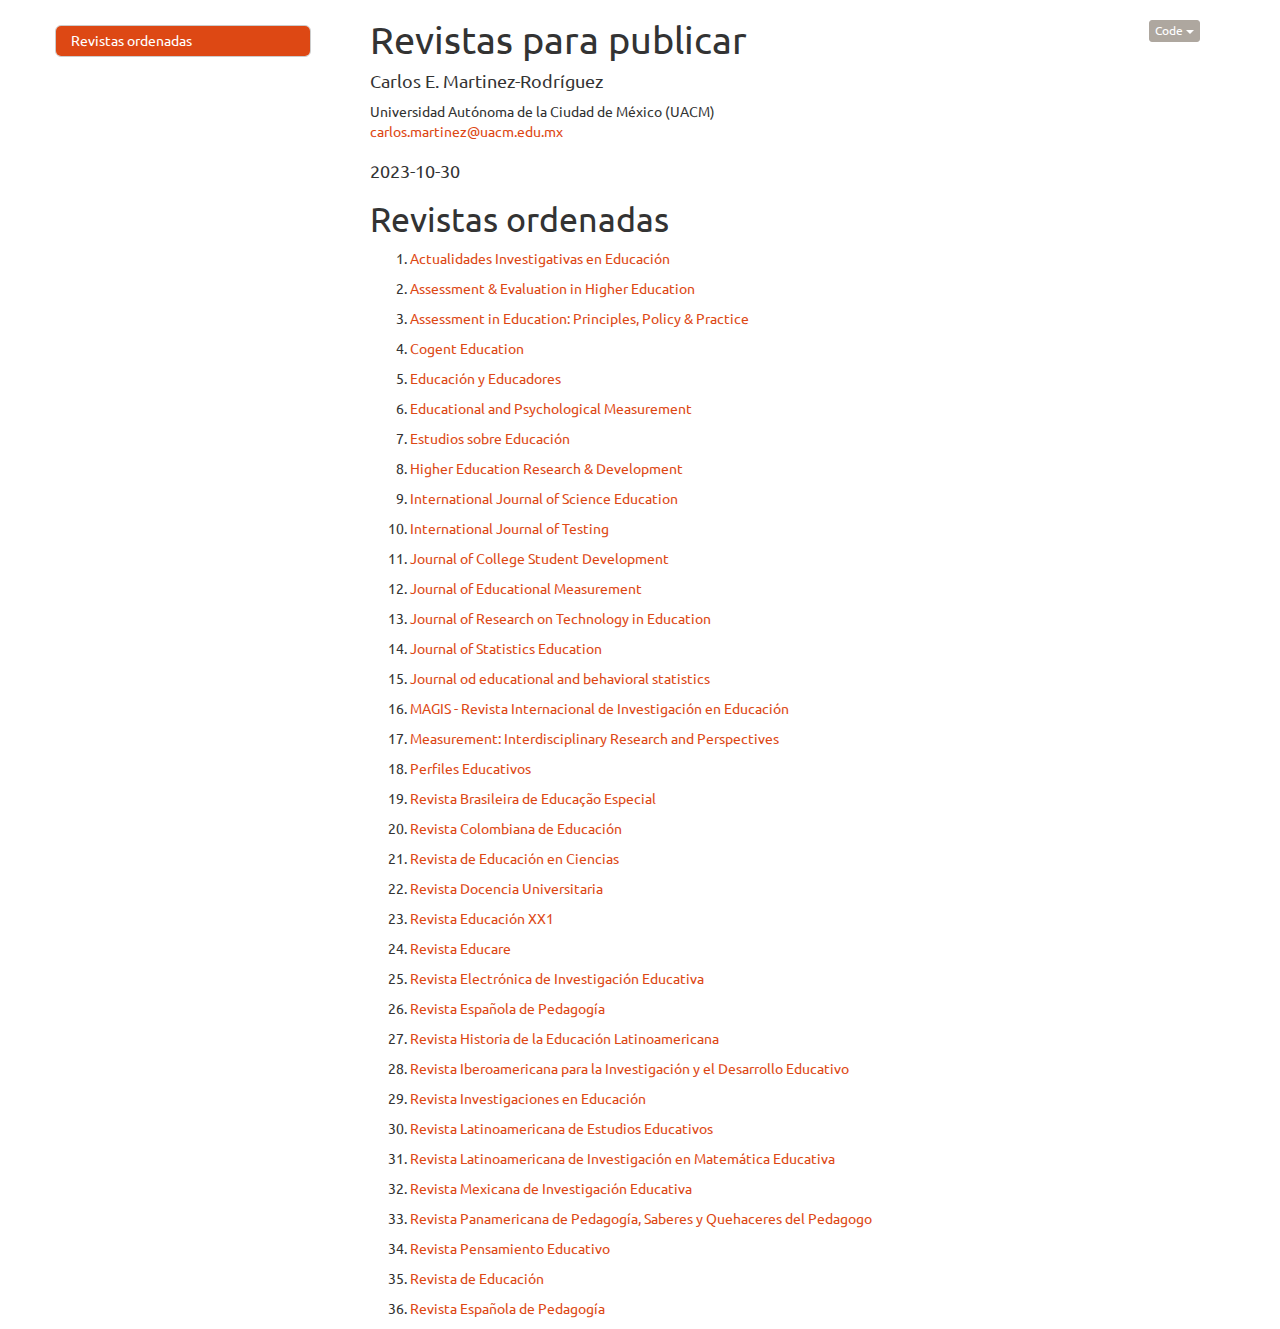
==== commit aff35e39: "index updated" ====
--- a/docs/index.html
+++ b/docs/index.html
@@ -1565,9 +1565,7 @@
 <li><p><a href="https://www.tandfonline.com/toc/caie20/current">Assessment in
 Education: Principles, Policy &amp; Practice</a></p></li>
 <li><p><a href="https://www.tandfonline.com/action/journalInformation?show=aimsScope&amp;journalCode=oaed20">Cogent
-Education</a> is a leading multidisciplinary open access journal,
-publishing high-quality, peer-reviewed articles across the breadth of
-educational research.</p></li>
+Education</a></p></li>
 <li><p><a href="https://educacionyeducadores.unisabana.edu.co/index.php/eye/about/submissions">Educación
 y Educadores</a></p></li>
 <li><p><a href="https://journals.sagepub.com/aims-scope/EPM">Educational
@@ -1636,90 +1634,6 @@
 Española de Pedagogía</a></p></li>
 </ol>
 </div>
-<div id="revistas" class="section level1">
-<h1>Revistas</h1>
-<ul>
-<li><p><em><a href="https://www.tandfonline.com/action/journalInformation?show=aimsScope&amp;journalCode=oaed20">Cogent
-Education</a></em> is a leading multidisciplinary open access journal,
-publishing high-quality, peer-reviewed articles across the breadth of
-educational research.</p></li>
-<li><p><em><a href="https://www.tandfonline.com/action/authorSubmission?show=instructions&amp;journalCode=ujse21">Journal
-of Statistics Education</a></em></p></li>
-<li><p><em><a href="https://www.tandfonline.com/action/authorSubmission?show=instructions&amp;journalCode=caie20#publication-charges">Journal
-of Educational Measurement</a></em></p></li>
-<li><p><em><a href="https://www.tandfonline.com/toc/caie20/current">Assessment in
-Education: Principles, Policy &amp; Practice</a></em></p></li>
-<li><p><em><a href="https://www.sciencedirect.com/journal/studies-in-educational-evaluation/about/insights">Studies
-in Educational Evaluation</a></em></p></li>
-<li><p><em><a href="https://www.tandfonline.com/action/journalInformation?show=aimsScope&amp;journalCode=hijt20">International
-Journal of Testing</a></em></p></li>
-<li><p><em><a href="https://journals.sagepub.com/aims-scope/EPM">Educational and
-Psychological Measurement</a></em></p></li>
-<li><p><em><a href="https://www.tandfonline.com/action/journalInformation?show=aimsScope&amp;journalCode=hmes20">Measurement:
-Interdisciplinary Research and Perspectives</a></em></p></li>
-<li><p><em><a href="https://www.tandfonline.com/action/authorSubmission?show=instructions&amp;journalCode=cher20#publication-charges">Higher
-Education Research &amp; Development</a></em></p></li>
-<li><p><em><a href="https://www.tandfonline.com/action/authorSubmission?show=instructions&amp;journalCode=cshe20#publication-charges">Studies
-in Higher Education</a></em></p></li>
-<li><p><em><a href="https://www.tandfonline.com/action/journalInformation?show=aimsScope&amp;journalCode=caeh20">Assessment
-&amp; Evaluation in Higher Education</a></em></p></li>
-<li><p><em><a href="https://muse.jhu.edu/issue/51213">Journal of College
-Student Development</a></em></p></li>
-<li><p><em><a href="https://www.tandfonline.com/action/journalInformation?show=aimsScope&amp;journalCode=tsed20">International
-Journal of Science Education</a></em></p></li>
-<li><p><em><a href="https://www.tandfonline.com/action/journalInformation?show=aimsScope&amp;journalCode=ujrt20">Journal
-of Research on Technology in Education</a></em></p></li>
-<li><p><em><a href="https://www.aera.net/Publications/Journals/Journal-of-Educational-Behavioral-Statistics">Journal
-od educational and behavioral statistics</a></em></p></li>
-<li><p><em><a href="https://comie.org.mx/revista/v2018/rmie/index.php/nrmie/instructivoautores">Revista
-Mexicana de Investigación Educativa</a></em></p></li>
-<li><p><em><a href="https://www.educacionyfp.gob.es/revista-de-educacion/normas-presentacion/articulos.html">Revista
-de Educación</a></em></p></li>
-<li><p><em><a href="https://revistadepedagogia.org/normas-editores/">Revista Española
-de Pedagogía</a></em></p></li>
-<li><p><em><a href="https://revistas.unav.edu/index.php/estudios-sobre-educacion/about/submissions">Estudios
-sobre Educación</a></em></p></li>
-<li><p><em><a href="https://revistas.javeriana.edu.co/index.php/MAGIS/about/submissions">MAGIS
-- Revista Internacional de Investigación en Educación</a></em></p></li>
-<li><p><em><a href="https://revistas.uned.es/index.php/educacionXX1/guidelines">Revista
-Educación XX1</a></em></p></li>
-<li><p><em><a href="https://perfileseducativos.unam.mx/iisue_pe/index.php/perfiles/about/submissions">Perfiles
-Educativos</a></em></p></li>
-<li><p><em><a href="https://rlee.ibero.mx/index.php/rlee">Revista
-Latinoamericana de Estudios Educativos</a></em></p></li>
-<li><p><em><a href="https://revistas.ucr.ac.cr/index.php/aie/about/submissions">Actualidades
-Investigativas en Educación</a></em></p></li>
-<li><p><em><a href="https://educacionyeducadores.unisabana.edu.co/index.php/eye/about/submissions">Educación
-y Educadores</a></em></p></li>
-<li><p><em><a href="https://redie.uabc.mx/redie/about/submissions#authorGuidelines">Revista
-Electrónica de Investigación Educativa</a></em></p></li>
-<li><p><em><a href="https://www.ride.org.mx/index.php/RIDE/indexaciones">Revista
-Iberoamericana para la Investigación y el Desarrollo
-Educativo</a></em></p></li>
-<li><p><em><a href="https://relime.org/index.php/relime/about">Revista
-Latinoamericana de Investigación en Matemática
-Educativa</a></em></p></li>
-<li><p><em><a href="http://educacionyciencia.org/index.php/educacionyciencia/about/submissions">Revista
-de Educación en Ciencias</a></em></p></li>
-<li><p><em><a href="https://analytics.scielo.org/w/publication/size">Revista
-Brasileira de Educação Especial</a></em></p></li>
-<li><p><em><a href="https://revistas.pedagogica.edu.co/index.php/RCE/indexacion">Revista
-Colombiana de Educación</a></em></p></li>
-<li><p><em><a href="https://revistas.uis.edu.co/index.php/revistadocencia/about">Revista
-Docencia Universitaria</a></em></p></li>
-<li><p><em><a href="https://revistas.uptc.edu.co/index.php/historia_educacion_latinamerican">Revista
-Historia de la Educación Latinoamericana</a></em></p></li>
-<li><p><em><a href="https://revistas.up.edu.mx/RPP/about">Revista
-Panamericana de Pedagogía, Saberes y Quehaceres del
-Pedagogo</a></em></p></li>
-<li><p><em><a href="https://revistas.ufro.cl/ojs/index.php/educacion/about/submissions">Revista
-Investigaciones en Educación</a></em></p></li>
-<li><p><em><a href="https://www.revistas.una.ac.cr/index.php/EDUCARE/guias">Revista
-Educare</a></em></p></li>
-<li><p><em><a href="https://pensamientoeducativo.uc.cl//index.php/pel/about">Revista
-Pensamiento Educativo</a></em></p></li>
-</ul>
-</div>
 
 
 
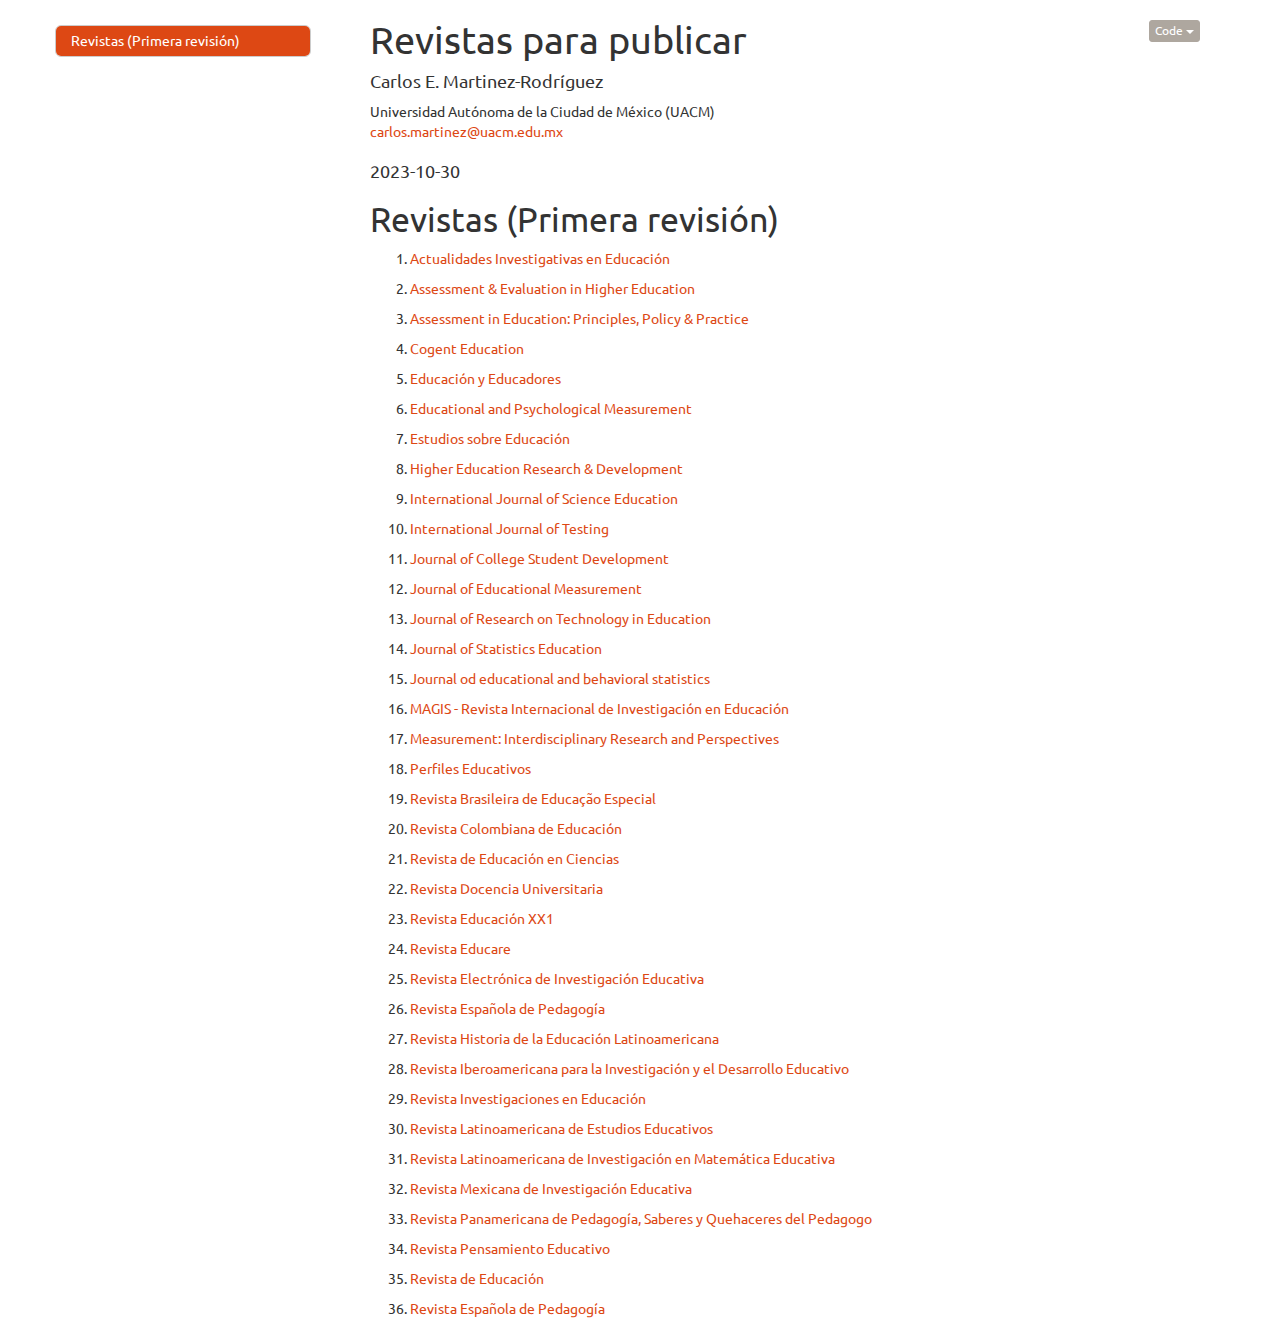
==== commit 6ab8ea32: "deleted section" ====
--- a/docs/index.html
+++ b/docs/index.html
@@ -1555,8 +1555,8 @@
 </div>
 
 
-<div id="revistas-ordenadas" class="section level1">
-<h1>Revistas ordenadas</h1>
+<div id="revistas-primera-revisión" class="section level1">
+<h1>Revistas (Primera revisión)</h1>
 <ol style="list-style-type: decimal">
 <li><p><a href="https://revistas.ucr.ac.cr/index.php/aie/about/submissions">Actualidades
 Investigativas en Educación</a></p></li>
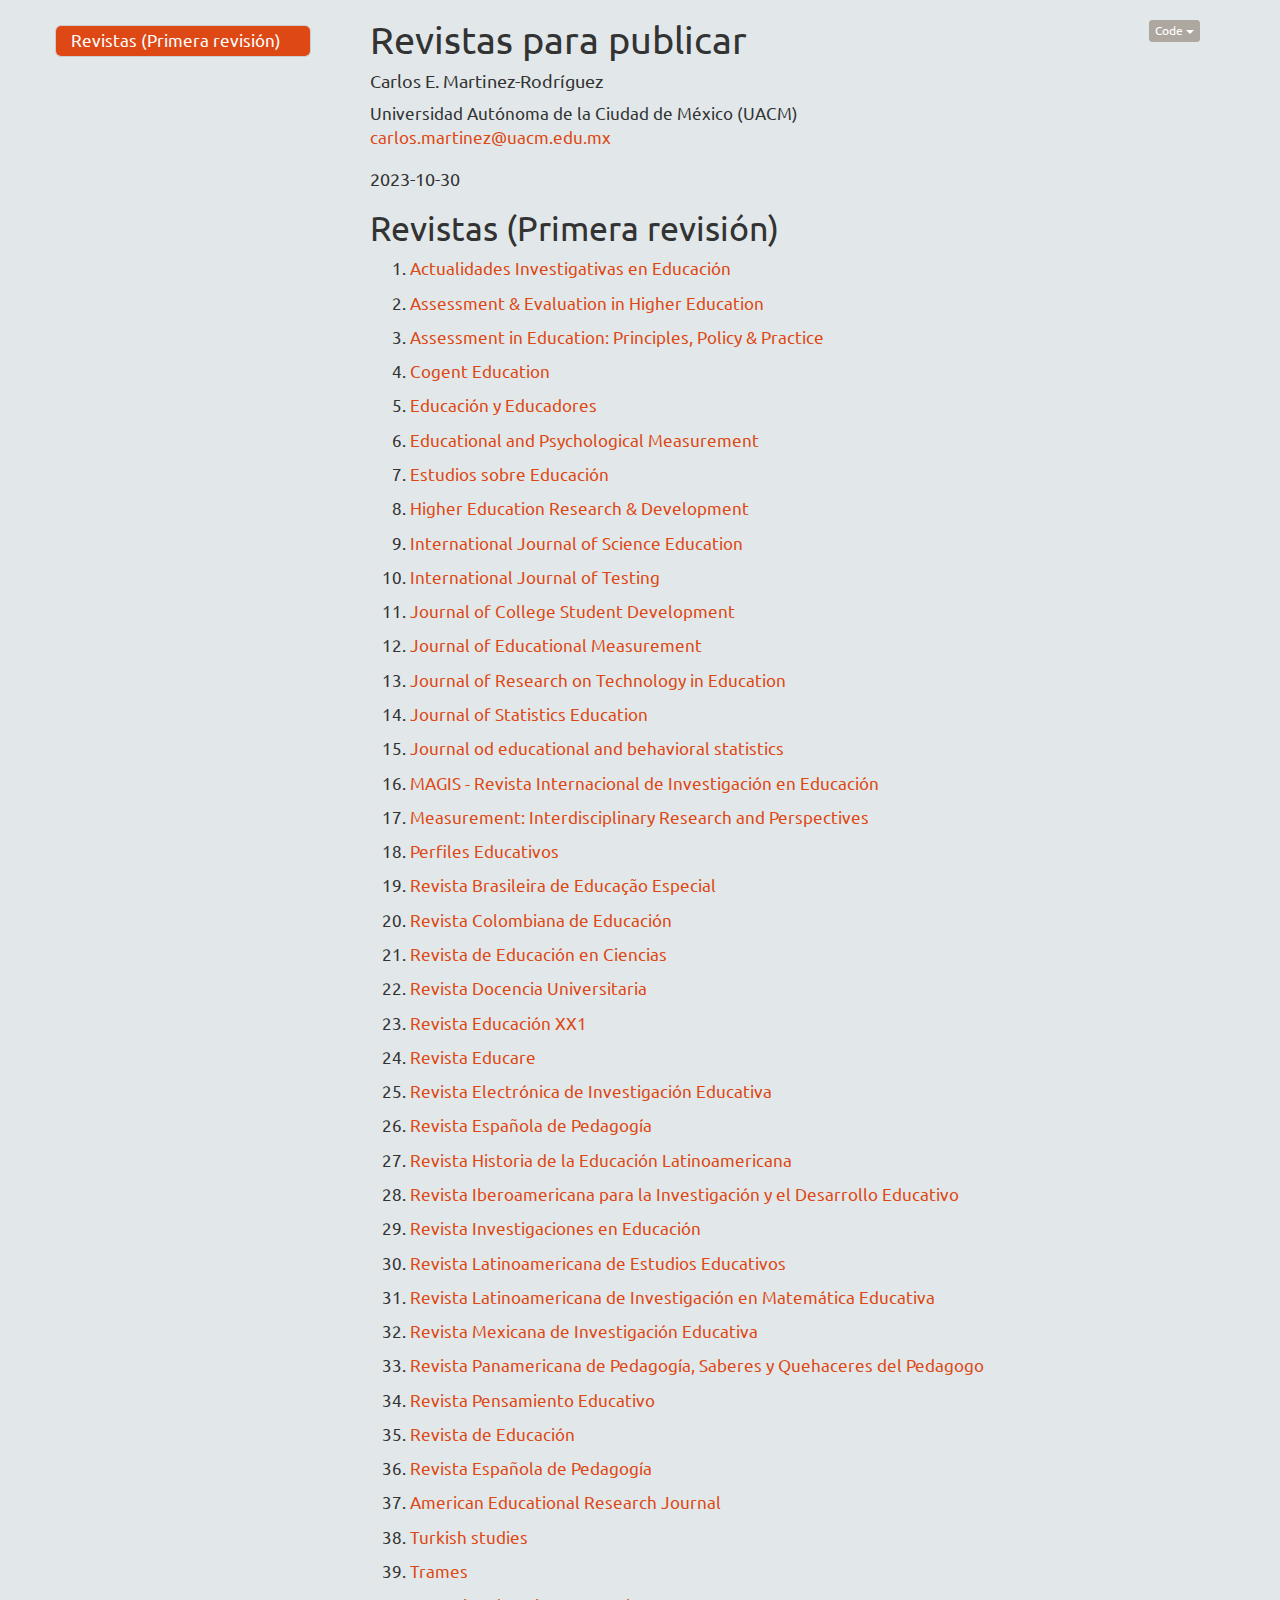
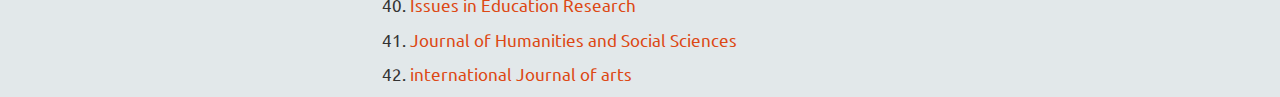
==== commit 2d290c09: "backup created" ====
--- a/docs/index.html
+++ b/docs/index.html
@@ -14,1399 +14,74 @@
 
 <title>Revistas para publicar</title>
 
-<script>// Pandoc 2.9 adds attributes on both header and div. We remove the former (to
-// be compatible with the behavior of Pandoc < 2.8).
-document.addEventListener('DOMContentLoaded', function(e) {
-  var hs = document.querySelectorAll("div.section[class*='level'] > :first-child");
-  var i, h, a;
-  for (i = 0; i < hs.length; i++) {
-    h = hs[i];
-    if (!/^h[1-6]$/i.test(h.tagName)) continue;  // it should be a header h1-h6
-    a = h.attributes;
-    while (a.length > 0) h.removeAttribute(a[0].name);
-  }
-});
-</script>
-<script>/*! jQuery v3.6.0 | (c) OpenJS Foundation and other contributors | jquery.org/license */
-!function(e,t){"use strict";"object"==typeof module&&"object"==typeof module.exports?module.exports=e.document?t(e,!0):function(e){if(!e.document)throw new Error("jQuery requires a window with a document");return t(e)}:t(e)}("undefined"!=typeof window?window:this,function(C,e){"use strict";var t=[],r=Object.getPrototypeOf,s=t.slice,g=t.flat?function(e){return t.flat.call(e)}:function(e){return t.concat.apply([],e)},u=t.push,i=t.indexOf,n={},o=n.toString,v=n.hasOwnProperty,a=v.toString,l=a.call(Object),y={},m=function(e){return"function"==typeof e&&"number"!=typeof e.nodeType&&"function"!=typeof e.item},x=function(e){return null!=e&&e===e.window},E=C.document,c={type:!0,src:!0,nonce:!0,noModule:!0};function b(e,t,n){var r,i,o=(n=n||E).createElement("script");if(o.text=e,t)for(r in c)(i=t[r]||t.getAttribute&&t.getAttribute(r))&&o.setAttribute(r,i);n.head.appendChild(o).parentNode.removeChild(o)}function w(e){return null==e?e+"":"object"==typeof e||"function"==typeof e?n[o.call(e)]||"object":typeof e}var f="3.6.0",S=function(e,t){return new S.fn.init(e,t)};function p(e){var t=!!e&&"length"in e&&e.length,n=w(e);return!m(e)&&!x(e)&&("array"===n||0===t||"number"==typeof t&&0<t&&t-1 in e)}S.fn=S.prototype={jquery:f,constructor:S,length:0,toArray:function(){return s.call(this)},get:function(e){return null==e?s.call(this):e<0?this[e+this.length]:this[e]},pushStack:function(e){var t=S.merge(this.constructor(),e);return t.prevObject=this,t},each:function(e){return S.each(this,e)},map:function(n){return this.pushStack(S.map(this,function(e,t){return n.call(e,t,e)}))},slice:function(){return this.pushStack(s.apply(this,arguments))},first:function(){return this.eq(0)},last:function(){return this.eq(-1)},even:function(){return this.pushStack(S.grep(this,function(e,t){return(t+1)%2}))},odd:function(){return this.pushStack(S.grep(this,function(e,t){return t%2}))},eq:function(e){var t=this.length,n=+e+(e<0?t:0);return this.pushStack(0<=n&&n<t?[this[n]]:[])},end:function(){return this.prevObject||this.constructor()},push:u,sort:t.sort,splice:t.splice},S.extend=S.fn.extend=function(){var e,t,n,r,i,o,a=arguments[0]||{},s=1,u=arguments.length,l=!1;for("boolean"==typeof a&&(l=a,a=arguments[s]||{},s++),"object"==typeof a||m(a)||(a={}),s===u&&(a=this,s--);s<u;s++)if(null!=(e=arguments[s]))for(t in e)r=e[t],"__proto__"!==t&&a!==r&&(l&&r&&(S.isPlainObject(r)||(i=Array.isArray(r)))?(n=a[t],o=i&&!Array.isArray(n)?[]:i||S.isPlainObject(n)?n:{},i=!1,a[t]=S.extend(l,o,r)):void 0!==r&&(a[t]=r));return a},S.extend({expando:"jQuery"+(f+Math.random()).replace(/\D/g,""),isReady:!0,error:function(e){throw new Error(e)},noop:function(){},isPlainObject:function(e){var t,n;return!(!e||"[object Object]"!==o.call(e))&&(!(t=r(e))||"function"==typeof(n=v.call(t,"constructor")&&t.constructor)&&a.call(n)===l)},isEmptyObject:function(e){var t;for(t in e)return!1;return!0},globalEval:function(e,t,n){b(e,{nonce:t&&t.nonce},n)},each:function(e,t){var n,r=0;if(p(e)){for(n=e.length;r<n;r++)if(!1===t.call(e[r],r,e[r]))break}else for(r in e)if(!1===t.call(e[r],r,e[r]))break;return e},makeArray:function(e,t){var n=t||[];return null!=e&&(p(Object(e))?S.merge(n,"string"==typeof e?[e]:e):u.call(n,e)),n},inArray:function(e,t,n){return null==t?-1:i.call(t,e,n)},merge:function(e,t){for(var n=+t.length,r=0,i=e.length;r<n;r++)e[i++]=t[r];return e.length=i,e},grep:function(e,t,n){for(var r=[],i=0,o=e.length,a=!n;i<o;i++)!t(e[i],i)!==a&&r.push(e[i]);return r},map:function(e,t,n){var r,i,o=0,a=[];if(p(e))for(r=e.length;o<r;o++)null!=(i=t(e[o],o,n))&&a.push(i);else for(o in e)null!=(i=t(e[o],o,n))&&a.push(i);return g(a)},guid:1,support:y}),"function"==typeof Symbol&&(S.fn[Symbol.iterator]=t[Symbol.iterator]),S.each("Boolean Number String Function Array Date RegExp Object Error Symbol".split(" "),function(e,t){n["[object "+t+"]"]=t.toLowerCase()});var d=function(n){var e,d,b,o,i,h,f,g,w,u,l,T,C,a,E,v,s,c,y,S="sizzle"+1*new Date,p=n.document,k=0,r=0,m=ue(),x=ue(),A=ue(),N=ue(),j=function(e,t){return e===t&&(l=!0),0},D={}.hasOwnProperty,t=[],q=t.pop,L=t.push,H=t.push,O=t.slice,P=function(e,t){for(var n=0,r=e.length;n<r;n++)if(e[n]===t)return n;return-1},R="checked|selected|async|autofocus|autoplay|controls|defer|disabled|hidden|ismap|loop|multiple|open|readonly|required|scoped",M="[\\x20\\t\\r\\n\\f]",I="(?:\\\\[\\da-fA-F]{1,6}"+M+"?|\\\\[^\\r\\n\\f]|[\\w-]|[^\0-\\x7f])+",W="\\["+M+"*("+I+")(?:"+M+"*([*^$|!~]?=)"+M+"*(?:'((?:\\\\.|[^\\\\'])*)'|\"((?:\\\\.|[^\\\\\"])*)\"|("+I+"))|)"+M+"*\\]",F=":("+I+")(?:\\((('((?:\\\\.|[^\\\\'])*)'|\"((?:\\\\.|[^\\\\\"])*)\")|((?:\\\\.|[^\\\\()[\\]]|"+W+")*)|.*)\\)|)",B=new RegExp(M+"+","g"),$=new RegExp("^"+M+"+|((?:^|[^\\\\])(?:\\\\.)*)"+M+"+$","g"),_=new RegExp("^"+M+"*,"+M+"*"),z=new RegExp("^"+M+"*([>+~]|"+M+")"+M+"*"),U=new RegExp(M+"|>"),X=new RegExp(F),V=new RegExp("^"+I+"$"),G={ID:new RegExp("^#("+I+")"),CLASS:new RegExp("^\\.("+I+")"),TAG:new RegExp("^("+I+"|[*])"),ATTR:new RegExp("^"+W),PSEUDO:new RegExp("^"+F),CHILD:new RegExp("^:(only|first|last|nth|nth-last)-(child|of-type)(?:\\("+M+"*(even|odd|(([+-]|)(\\d*)n|)"+M+"*(?:([+-]|)"+M+"*(\\d+)|))"+M+"*\\)|)","i"),bool:new RegExp("^(?:"+R+")$","i"),needsContext:new RegExp("^"+M+"*[>+~]|:(even|odd|eq|gt|lt|nth|first|last)(?:\\("+M+"*((?:-\\d)?\\d*)"+M+"*\\)|)(?=[^-]|$)","i")},Y=/HTML$/i,Q=/^(?:input|select|textarea|button)$/i,J=/^h\d$/i,K=/^[^{]+\{\s*\[native \w/,Z=/^(?:#([\w-]+)|(\w+)|\.([\w-]+))$/,ee=/[+~]/,te=new RegExp("\\\\[\\da-fA-F]{1,6}"+M+"?|\\\\([^\\r\\n\\f])","g"),ne=function(e,t){var n="0x"+e.slice(1)-65536;return t||(n<0?String.fromCharCode(n+65536):String.fromCharCode(n>>10|55296,1023&n|56320))},re=/([\0-\x1f\x7f]|^-?\d)|^-$|[^\0-\x1f\x7f-\uFFFF\w-]/g,ie=function(e,t){return t?"\0"===e?"\ufffd":e.slice(0,-1)+"\\"+e.charCodeAt(e.length-1).toString(16)+" ":"\\"+e},oe=function(){T()},ae=be(function(e){return!0===e.disabled&&"fieldset"===e.nodeName.toLowerCase()},{dir:"parentNode",next:"legend"});try{H.apply(t=O.call(p.childNodes),p.childNodes),t[p.childNodes.length].nodeType}catch(e){H={apply:t.length?function(e,t){L.apply(e,O.call(t))}:function(e,t){var n=e.length,r=0;while(e[n++]=t[r++]);e.length=n-1}}}function se(t,e,n,r){var i,o,a,s,u,l,c,f=e&&e.ownerDocument,p=e?e.nodeType:9;if(n=n||[],"string"!=typeof t||!t||1!==p&&9!==p&&11!==p)return n;if(!r&&(T(e),e=e||C,E)){if(11!==p&&(u=Z.exec(t)))if(i=u[1]){if(9===p){if(!(a=e.getElementById(i)))return n;if(a.id===i)return n.push(a),n}else if(f&&(a=f.getElementById(i))&&y(e,a)&&a.id===i)return n.push(a),n}else{if(u[2])return H.apply(n,e.getElementsByTagName(t)),n;if((i=u[3])&&d.getElementsByClassName&&e.getElementsByClassName)return H.apply(n,e.getElementsByClassName(i)),n}if(d.qsa&&!N[t+" "]&&(!v||!v.test(t))&&(1!==p||"object"!==e.nodeName.toLowerCase())){if(c=t,f=e,1===p&&(U.test(t)||z.test(t))){(f=ee.test(t)&&ye(e.parentNode)||e)===e&&d.scope||((s=e.getAttribute("id"))?s=s.replace(re,ie):e.setAttribute("id",s=S)),o=(l=h(t)).length;while(o--)l[o]=(s?"#"+s:":scope")+" "+xe(l[o]);c=l.join(",")}try{return H.apply(n,f.querySelectorAll(c)),n}catch(e){N(t,!0)}finally{s===S&&e.removeAttribute("id")}}}return g(t.replace($,"$1"),e,n,r)}function ue(){var r=[];return function e(t,n){return r.push(t+" ")>b.cacheLength&&delete e[r.shift()],e[t+" "]=n}}function le(e){return e[S]=!0,e}function ce(e){var t=C.createElement("fieldset");try{return!!e(t)}catch(e){return!1}finally{t.parentNode&&t.parentNode.removeChild(t),t=null}}function fe(e,t){var n=e.split("|"),r=n.length;while(r--)b.attrHandle[n[r]]=t}function pe(e,t){var n=t&&e,r=n&&1===e.nodeType&&1===t.nodeType&&e.sourceIndex-t.sourceIndex;if(r)return r;if(n)while(n=n.nextSibling)if(n===t)return-1;return e?1:-1}function de(t){return function(e){return"input"===e.nodeName.toLowerCase()&&e.type===t}}function he(n){return function(e){var t=e.nodeName.toLowerCase();return("input"===t||"button"===t)&&e.type===n}}function ge(t){return function(e){return"form"in e?e.parentNode&&!1===e.disabled?"label"in e?"label"in e.parentNode?e.parentNode.disabled===t:e.disabled===t:e.isDisabled===t||e.isDisabled!==!t&&ae(e)===t:e.disabled===t:"label"in e&&e.disabled===t}}function ve(a){return le(function(o){return o=+o,le(function(e,t){var n,r=a([],e.length,o),i=r.length;while(i--)e[n=r[i]]&&(e[n]=!(t[n]=e[n]))})})}function ye(e){return e&&"undefined"!=typeof e.getElementsByTagName&&e}for(e in d=se.support={},i=se.isXML=function(e){var t=e&&e.namespaceURI,n=e&&(e.ownerDocument||e).documentElement;return!Y.test(t||n&&n.nodeName||"HTML")},T=se.setDocument=function(e){var t,n,r=e?e.ownerDocument||e:p;return r!=C&&9===r.nodeType&&r.documentElement&&(a=(C=r).documentElement,E=!i(C),p!=C&&(n=C.defaultView)&&n.top!==n&&(n.addEventListener?n.addEventListener("unload",oe,!1):n.attachEvent&&n.attachEvent("onunload",oe)),d.scope=ce(function(e){return a.appendChild(e).appendChild(C.createElement("div")),"undefined"!=typeof e.querySelectorAll&&!e.querySelectorAll(":scope fieldset div").length}),d.attributes=ce(function(e){return e.className="i",!e.getAttribute("className")}),d.getElementsByTagName=ce(function(e){return e.appendChild(C.createComment("")),!e.getElementsByTagName("*").length}),d.getElementsByClassName=K.test(C.getElementsByClassName),d.getById=ce(function(e){return a.appendChild(e).id=S,!C.getElementsByName||!C.getElementsByName(S).length}),d.getById?(b.filter.ID=function(e){var t=e.replace(te,ne);return function(e){return e.getAttribute("id")===t}},b.find.ID=function(e,t){if("undefined"!=typeof t.getElementById&&E){var n=t.getElementById(e);return n?[n]:[]}}):(b.filter.ID=function(e){var n=e.replace(te,ne);return function(e){var t="undefined"!=typeof e.getAttributeNode&&e.getAttributeNode("id");return t&&t.value===n}},b.find.ID=function(e,t){if("undefined"!=typeof t.getElementById&&E){var n,r,i,o=t.getElementById(e);if(o){if((n=o.getAttributeNode("id"))&&n.value===e)return[o];i=t.getElementsByName(e),r=0;while(o=i[r++])if((n=o.getAttributeNode("id"))&&n.value===e)return[o]}return[]}}),b.find.TAG=d.getElementsByTagName?function(e,t){return"undefined"!=typeof t.getElementsByTagName?t.getElementsByTagName(e):d.qsa?t.querySelectorAll(e):void 0}:function(e,t){var n,r=[],i=0,o=t.getElementsByTagName(e);if("*"===e){while(n=o[i++])1===n.nodeType&&r.push(n);return r}return o},b.find.CLASS=d.getElementsByClassName&&function(e,t){if("undefined"!=typeof t.getElementsByClassName&&E)return t.getElementsByClassName(e)},s=[],v=[],(d.qsa=K.test(C.querySelectorAll))&&(ce(function(e){var t;a.appendChild(e).innerHTML="<a id='"+S+"'></a><select id='"+S+"-\r\\' msallowcapture=''><option selected=''></option></select>",e.querySelectorAll("[msallowcapture^='']").length&&v.push("[*^$]="+M+"*(?:''|\"\")"),e.querySelectorAll("[selected]").length||v.push("\\["+M+"*(?:value|"+R+")"),e.querySelectorAll("[id~="+S+"-]").length||v.push("~="),(t=C.createElement("input")).setAttribute("name",""),e.appendChild(t),e.querySelectorAll("[name='']").length||v.push("\\["+M+"*name"+M+"*="+M+"*(?:''|\"\")"),e.querySelectorAll(":checked").length||v.push(":checked"),e.querySelectorAll("a#"+S+"+*").length||v.push(".#.+[+~]"),e.querySelectorAll("\\\f"),v.push("[\\r\\n\\f]")}),ce(function(e){e.innerHTML="<a href='' disabled='disabled'></a><select disabled='disabled'><option/></select>";var t=C.createElement("input");t.setAttribute("type","hidden"),e.appendChild(t).setAttribute("name","D"),e.querySelectorAll("[name=d]").length&&v.push("name"+M+"*[*^$|!~]?="),2!==e.querySelectorAll(":enabled").length&&v.push(":enabled",":disabled"),a.appendChild(e).disabled=!0,2!==e.querySelectorAll(":disabled").length&&v.push(":enabled",":disabled"),e.querySelectorAll("*,:x"),v.push(",.*:")})),(d.matchesSelector=K.test(c=a.matches||a.webkitMatchesSelector||a.mozMatchesSelector||a.oMatchesSelector||a.msMatchesSelector))&&ce(function(e){d.disconnectedMatch=c.call(e,"*"),c.call(e,"[s!='']:x"),s.push("!=",F)}),v=v.length&&new RegExp(v.join("|")),s=s.length&&new RegExp(s.join("|")),t=K.test(a.compareDocumentPosition),y=t||K.test(a.contains)?function(e,t){var n=9===e.nodeType?e.documentElement:e,r=t&&t.parentNode;return e===r||!(!r||1!==r.nodeType||!(n.contains?n.contains(r):e.compareDocumentPosition&&16&e.compareDocumentPosition(r)))}:function(e,t){if(t)while(t=t.parentNode)if(t===e)return!0;return!1},j=t?function(e,t){if(e===t)return l=!0,0;var n=!e.compareDocumentPosition-!t.compareDocumentPosition;return n||(1&(n=(e.ownerDocument||e)==(t.ownerDocument||t)?e.compareDocumentPosition(t):1)||!d.sortDetached&&t.compareDocumentPosition(e)===n?e==C||e.ownerDocument==p&&y(p,e)?-1:t==C||t.ownerDocument==p&&y(p,t)?1:u?P(u,e)-P(u,t):0:4&n?-1:1)}:function(e,t){if(e===t)return l=!0,0;var n,r=0,i=e.parentNode,o=t.parentNode,a=[e],s=[t];if(!i||!o)return e==C?-1:t==C?1:i?-1:o?1:u?P(u,e)-P(u,t):0;if(i===o)return pe(e,t);n=e;while(n=n.parentNode)a.unshift(n);n=t;while(n=n.parentNode)s.unshift(n);while(a[r]===s[r])r++;return r?pe(a[r],s[r]):a[r]==p?-1:s[r]==p?1:0}),C},se.matches=function(e,t){return se(e,null,null,t)},se.matchesSelector=function(e,t){if(T(e),d.matchesSelector&&E&&!N[t+" "]&&(!s||!s.test(t))&&(!v||!v.test(t)))try{var n=c.call(e,t);if(n||d.disconnectedMatch||e.document&&11!==e.document.nodeType)return n}catch(e){N(t,!0)}return 0<se(t,C,null,[e]).length},se.contains=function(e,t){return(e.ownerDocument||e)!=C&&T(e),y(e,t)},se.attr=function(e,t){(e.ownerDocument||e)!=C&&T(e);var n=b.attrHandle[t.toLowerCase()],r=n&&D.call(b.attrHandle,t.toLowerCase())?n(e,t,!E):void 0;return void 0!==r?r:d.attributes||!E?e.getAttribute(t):(r=e.getAttributeNode(t))&&r.specified?r.value:null},se.escape=function(e){return(e+"").replace(re,ie)},se.error=function(e){throw new Error("Syntax error, unrecognized expression: "+e)},se.uniqueSort=function(e){var t,n=[],r=0,i=0;if(l=!d.detectDuplicates,u=!d.sortStable&&e.slice(0),e.sort(j),l){while(t=e[i++])t===e[i]&&(r=n.push(i));while(r--)e.splice(n[r],1)}return u=null,e},o=se.getText=function(e){var t,n="",r=0,i=e.nodeType;if(i){if(1===i||9===i||11===i){if("string"==typeof e.textContent)return e.textContent;for(e=e.firstChild;e;e=e.nextSibling)n+=o(e)}else if(3===i||4===i)return e.nodeValue}else while(t=e[r++])n+=o(t);return n},(b=se.selectors={cacheLength:50,createPseudo:le,match:G,attrHandle:{},find:{},relative:{">":{dir:"parentNode",first:!0}," ":{dir:"parentNode"},"+":{dir:"previousSibling",first:!0},"~":{dir:"previousSibling"}},preFilter:{ATTR:function(e){return e[1]=e[1].replace(te,ne),e[3]=(e[3]||e[4]||e[5]||"").replace(te,ne),"~="===e[2]&&(e[3]=" "+e[3]+" "),e.slice(0,4)},CHILD:function(e){return e[1]=e[1].toLowerCase(),"nth"===e[1].slice(0,3)?(e[3]||se.error(e[0]),e[4]=+(e[4]?e[5]+(e[6]||1):2*("even"===e[3]||"odd"===e[3])),e[5]=+(e[7]+e[8]||"odd"===e[3])):e[3]&&se.error(e[0]),e},PSEUDO:function(e){var t,n=!e[6]&&e[2];return G.CHILD.test(e[0])?null:(e[3]?e[2]=e[4]||e[5]||"":n&&X.test(n)&&(t=h(n,!0))&&(t=n.indexOf(")",n.length-t)-n.length)&&(e[0]=e[0].slice(0,t),e[2]=n.slice(0,t)),e.slice(0,3))}},filter:{TAG:function(e){var t=e.replace(te,ne).toLowerCase();return"*"===e?function(){return!0}:function(e){return e.nodeName&&e.nodeName.toLowerCase()===t}},CLASS:function(e){var t=m[e+" "];return t||(t=new RegExp("(^|"+M+")"+e+"("+M+"|$)"))&&m(e,function(e){return t.test("string"==typeof e.className&&e.className||"undefined"!=typeof e.getAttribute&&e.getAttribute("class")||"")})},ATTR:function(n,r,i){return function(e){var t=se.attr(e,n);return null==t?"!="===r:!r||(t+="","="===r?t===i:"!="===r?t!==i:"^="===r?i&&0===t.indexOf(i):"*="===r?i&&-1<t.indexOf(i):"$="===r?i&&t.slice(-i.length)===i:"~="===r?-1<(" "+t.replace(B," ")+" ").indexOf(i):"|="===r&&(t===i||t.slice(0,i.length+1)===i+"-"))}},CHILD:function(h,e,t,g,v){var y="nth"!==h.slice(0,3),m="last"!==h.slice(-4),x="of-type"===e;return 1===g&&0===v?function(e){return!!e.parentNode}:function(e,t,n){var r,i,o,a,s,u,l=y!==m?"nextSibling":"previousSibling",c=e.parentNode,f=x&&e.nodeName.toLowerCase(),p=!n&&!x,d=!1;if(c){if(y){while(l){a=e;while(a=a[l])if(x?a.nodeName.toLowerCase()===f:1===a.nodeType)return!1;u=l="only"===h&&!u&&"nextSibling"}return!0}if(u=[m?c.firstChild:c.lastChild],m&&p){d=(s=(r=(i=(o=(a=c)[S]||(a[S]={}))[a.uniqueID]||(o[a.uniqueID]={}))[h]||[])[0]===k&&r[1])&&r[2],a=s&&c.childNodes[s];while(a=++s&&a&&a[l]||(d=s=0)||u.pop())if(1===a.nodeType&&++d&&a===e){i[h]=[k,s,d];break}}else if(p&&(d=s=(r=(i=(o=(a=e)[S]||(a[S]={}))[a.uniqueID]||(o[a.uniqueID]={}))[h]||[])[0]===k&&r[1]),!1===d)while(a=++s&&a&&a[l]||(d=s=0)||u.pop())if((x?a.nodeName.toLowerCase()===f:1===a.nodeType)&&++d&&(p&&((i=(o=a[S]||(a[S]={}))[a.uniqueID]||(o[a.uniqueID]={}))[h]=[k,d]),a===e))break;return(d-=v)===g||d%g==0&&0<=d/g}}},PSEUDO:function(e,o){var t,a=b.pseudos[e]||b.setFilters[e.toLowerCase()]||se.error("unsupported pseudo: "+e);return a[S]?a(o):1<a.length?(t=[e,e,"",o],b.setFilters.hasOwnProperty(e.toLowerCase())?le(function(e,t){var n,r=a(e,o),i=r.length;while(i--)e[n=P(e,r[i])]=!(t[n]=r[i])}):function(e){return a(e,0,t)}):a}},pseudos:{not:le(function(e){var r=[],i=[],s=f(e.replace($,"$1"));return s[S]?le(function(e,t,n,r){var i,o=s(e,null,r,[]),a=e.length;while(a--)(i=o[a])&&(e[a]=!(t[a]=i))}):function(e,t,n){return r[0]=e,s(r,null,n,i),r[0]=null,!i.pop()}}),has:le(function(t){return function(e){return 0<se(t,e).length}}),contains:le(function(t){return t=t.replace(te,ne),function(e){return-1<(e.textContent||o(e)).indexOf(t)}}),lang:le(function(n){return V.test(n||"")||se.error("unsupported lang: "+n),n=n.replace(te,ne).toLowerCase(),function(e){var t;do{if(t=E?e.lang:e.getAttribute("xml:lang")||e.getAttribute("lang"))return(t=t.toLowerCase())===n||0===t.indexOf(n+"-")}while((e=e.parentNode)&&1===e.nodeType);return!1}}),target:function(e){var t=n.location&&n.location.hash;return t&&t.slice(1)===e.id},root:function(e){return e===a},focus:function(e){return e===C.activeElement&&(!C.hasFocus||C.hasFocus())&&!!(e.type||e.href||~e.tabIndex)},enabled:ge(!1),disabled:ge(!0),checked:function(e){var t=e.nodeName.toLowerCase();return"input"===t&&!!e.checked||"option"===t&&!!e.selected},selected:function(e){return e.parentNode&&e.parentNode.selectedIndex,!0===e.selected},empty:function(e){for(e=e.firstChild;e;e=e.nextSibling)if(e.nodeType<6)return!1;return!0},parent:function(e){return!b.pseudos.empty(e)},header:function(e){return J.test(e.nodeName)},input:function(e){return Q.test(e.nodeName)},button:function(e){var t=e.nodeName.toLowerCase();return"input"===t&&"button"===e.type||"button"===t},text:function(e){var t;return"input"===e.nodeName.toLowerCase()&&"text"===e.type&&(null==(t=e.getAttribute("type"))||"text"===t.toLowerCase())},first:ve(function(){return[0]}),last:ve(function(e,t){return[t-1]}),eq:ve(function(e,t,n){return[n<0?n+t:n]}),even:ve(function(e,t){for(var n=0;n<t;n+=2)e.push(n);return e}),odd:ve(function(e,t){for(var n=1;n<t;n+=2)e.push(n);return e}),lt:ve(function(e,t,n){for(var r=n<0?n+t:t<n?t:n;0<=--r;)e.push(r);return e}),gt:ve(function(e,t,n){for(var r=n<0?n+t:n;++r<t;)e.push(r);return e})}}).pseudos.nth=b.pseudos.eq,{radio:!0,checkbox:!0,file:!0,password:!0,image:!0})b.pseudos[e]=de(e);for(e in{submit:!0,reset:!0})b.pseudos[e]=he(e);function me(){}function xe(e){for(var t=0,n=e.length,r="";t<n;t++)r+=e[t].value;return r}function be(s,e,t){var u=e.dir,l=e.next,c=l||u,f=t&&"parentNode"===c,p=r++;return e.first?function(e,t,n){while(e=e[u])if(1===e.nodeType||f)return s(e,t,n);return!1}:function(e,t,n){var r,i,o,a=[k,p];if(n){while(e=e[u])if((1===e.nodeType||f)&&s(e,t,n))return!0}else while(e=e[u])if(1===e.nodeType||f)if(i=(o=e[S]||(e[S]={}))[e.uniqueID]||(o[e.uniqueID]={}),l&&l===e.nodeName.toLowerCase())e=e[u]||e;else{if((r=i[c])&&r[0]===k&&r[1]===p)return a[2]=r[2];if((i[c]=a)[2]=s(e,t,n))return!0}return!1}}function we(i){return 1<i.length?function(e,t,n){var r=i.length;while(r--)if(!i[r](e,t,n))return!1;return!0}:i[0]}function Te(e,t,n,r,i){for(var o,a=[],s=0,u=e.length,l=null!=t;s<u;s++)(o=e[s])&&(n&&!n(o,r,i)||(a.push(o),l&&t.push(s)));return a}function Ce(d,h,g,v,y,e){return v&&!v[S]&&(v=Ce(v)),y&&!y[S]&&(y=Ce(y,e)),le(function(e,t,n,r){var i,o,a,s=[],u=[],l=t.length,c=e||function(e,t,n){for(var r=0,i=t.length;r<i;r++)se(e,t[r],n);return n}(h||"*",n.nodeType?[n]:n,[]),f=!d||!e&&h?c:Te(c,s,d,n,r),p=g?y||(e?d:l||v)?[]:t:f;if(g&&g(f,p,n,r),v){i=Te(p,u),v(i,[],n,r),o=i.length;while(o--)(a=i[o])&&(p[u[o]]=!(f[u[o]]=a))}if(e){if(y||d){if(y){i=[],o=p.length;while(o--)(a=p[o])&&i.push(f[o]=a);y(null,p=[],i,r)}o=p.length;while(o--)(a=p[o])&&-1<(i=y?P(e,a):s[o])&&(e[i]=!(t[i]=a))}}else p=Te(p===t?p.splice(l,p.length):p),y?y(null,t,p,r):H.apply(t,p)})}function Ee(e){for(var i,t,n,r=e.length,o=b.relative[e[0].type],a=o||b.relative[" "],s=o?1:0,u=be(function(e){return e===i},a,!0),l=be(function(e){return-1<P(i,e)},a,!0),c=[function(e,t,n){var r=!o&&(n||t!==w)||((i=t).nodeType?u(e,t,n):l(e,t,n));return i=null,r}];s<r;s++)if(t=b.relative[e[s].type])c=[be(we(c),t)];else{if((t=b.filter[e[s].type].apply(null,e[s].matches))[S]){for(n=++s;n<r;n++)if(b.relative[e[n].type])break;return Ce(1<s&&we(c),1<s&&xe(e.slice(0,s-1).concat({value:" "===e[s-2].type?"*":""})).replace($,"$1"),t,s<n&&Ee(e.slice(s,n)),n<r&&Ee(e=e.slice(n)),n<r&&xe(e))}c.push(t)}return we(c)}return me.prototype=b.filters=b.pseudos,b.setFilters=new me,h=se.tokenize=function(e,t){var n,r,i,o,a,s,u,l=x[e+" "];if(l)return t?0:l.slice(0);a=e,s=[],u=b.preFilter;while(a){for(o in n&&!(r=_.exec(a))||(r&&(a=a.slice(r[0].length)||a),s.push(i=[])),n=!1,(r=z.exec(a))&&(n=r.shift(),i.push({value:n,type:r[0].replace($," ")}),a=a.slice(n.length)),b.filter)!(r=G[o].exec(a))||u[o]&&!(r=u[o](r))||(n=r.shift(),i.push({value:n,type:o,matches:r}),a=a.slice(n.length));if(!n)break}return t?a.length:a?se.error(e):x(e,s).slice(0)},f=se.compile=function(e,t){var n,v,y,m,x,r,i=[],o=[],a=A[e+" "];if(!a){t||(t=h(e)),n=t.length;while(n--)(a=Ee(t[n]))[S]?i.push(a):o.push(a);(a=A(e,(v=o,m=0<(y=i).length,x=0<v.length,r=function(e,t,n,r,i){var o,a,s,u=0,l="0",c=e&&[],f=[],p=w,d=e||x&&b.find.TAG("*",i),h=k+=null==p?1:Math.random()||.1,g=d.length;for(i&&(w=t==C||t||i);l!==g&&null!=(o=d[l]);l++){if(x&&o){a=0,t||o.ownerDocument==C||(T(o),n=!E);while(s=v[a++])if(s(o,t||C,n)){r.push(o);break}i&&(k=h)}m&&((o=!s&&o)&&u--,e&&c.push(o))}if(u+=l,m&&l!==u){a=0;while(s=y[a++])s(c,f,t,n);if(e){if(0<u)while(l--)c[l]||f[l]||(f[l]=q.call(r));f=Te(f)}H.apply(r,f),i&&!e&&0<f.length&&1<u+y.length&&se.uniqueSort(r)}return i&&(k=h,w=p),c},m?le(r):r))).selector=e}return a},g=se.select=function(e,t,n,r){var i,o,a,s,u,l="function"==typeof e&&e,c=!r&&h(e=l.selector||e);if(n=n||[],1===c.length){if(2<(o=c[0]=c[0].slice(0)).length&&"ID"===(a=o[0]).type&&9===t.nodeType&&E&&b.relative[o[1].type]){if(!(t=(b.find.ID(a.matches[0].replace(te,ne),t)||[])[0]))return n;l&&(t=t.parentNode),e=e.slice(o.shift().value.length)}i=G.needsContext.test(e)?0:o.length;while(i--){if(a=o[i],b.relative[s=a.type])break;if((u=b.find[s])&&(r=u(a.matches[0].replace(te,ne),ee.test(o[0].type)&&ye(t.parentNode)||t))){if(o.splice(i,1),!(e=r.length&&xe(o)))return H.apply(n,r),n;break}}}return(l||f(e,c))(r,t,!E,n,!t||ee.test(e)&&ye(t.parentNode)||t),n},d.sortStable=S.split("").sort(j).join("")===S,d.detectDuplicates=!!l,T(),d.sortDetached=ce(function(e){return 1&e.compareDocumentPosition(C.createElement("fieldset"))}),ce(function(e){return e.innerHTML="<a href='#'></a>","#"===e.firstChild.getAttribute("href")})||fe("type|href|height|width",function(e,t,n){if(!n)return e.getAttribute(t,"type"===t.toLowerCase()?1:2)}),d.attributes&&ce(function(e){return e.innerHTML="<input/>",e.firstChild.setAttribute("value",""),""===e.firstChild.getAttribute("value")})||fe("value",function(e,t,n){if(!n&&"input"===e.nodeName.toLowerCase())return e.defaultValue}),ce(function(e){return null==e.getAttribute("disabled")})||fe(R,function(e,t,n){var r;if(!n)return!0===e[t]?t.toLowerCase():(r=e.getAttributeNode(t))&&r.specified?r.value:null}),se}(C);S.find=d,S.expr=d.selectors,S.expr[":"]=S.expr.pseudos,S.uniqueSort=S.unique=d.uniqueSort,S.text=d.getText,S.isXMLDoc=d.isXML,S.contains=d.contains,S.escapeSelector=d.escape;var h=function(e,t,n){var r=[],i=void 0!==n;while((e=e[t])&&9!==e.nodeType)if(1===e.nodeType){if(i&&S(e).is(n))break;r.push(e)}return r},T=function(e,t){for(var n=[];e;e=e.nextSibling)1===e.nodeType&&e!==t&&n.push(e);return n},k=S.expr.match.needsContext;function A(e,t){return e.nodeName&&e.nodeName.toLowerCase()===t.toLowerCase()}var N=/^<([a-z][^\/\0>:\x20\t\r\n\f]*)[\x20\t\r\n\f]*\/?>(?:<\/\1>|)$/i;function j(e,n,r){return m(n)?S.grep(e,function(e,t){return!!n.call(e,t,e)!==r}):n.nodeType?S.grep(e,function(e){return e===n!==r}):"string"!=typeof n?S.grep(e,function(e){return-1<i.call(n,e)!==r}):S.filter(n,e,r)}S.filter=function(e,t,n){var r=t[0];return n&&(e=":not("+e+")"),1===t.length&&1===r.nodeType?S.find.matchesSelector(r,e)?[r]:[]:S.find.matches(e,S.grep(t,function(e){return 1===e.nodeType}))},S.fn.extend({find:function(e){var t,n,r=this.length,i=this;if("string"!=typeof e)return this.pushStack(S(e).filter(function(){for(t=0;t<r;t++)if(S.contains(i[t],this))return!0}));for(n=this.pushStack([]),t=0;t<r;t++)S.find(e,i[t],n);return 1<r?S.uniqueSort(n):n},filter:function(e){return this.pushStack(j(this,e||[],!1))},not:function(e){return this.pushStack(j(this,e||[],!0))},is:function(e){return!!j(this,"string"==typeof e&&k.test(e)?S(e):e||[],!1).length}});var D,q=/^(?:\s*(<[\w\W]+>)[^>]*|#([\w-]+))$/;(S.fn.init=function(e,t,n){var r,i;if(!e)return this;if(n=n||D,"string"==typeof e){if(!(r="<"===e[0]&&">"===e[e.length-1]&&3<=e.length?[null,e,null]:q.exec(e))||!r[1]&&t)return!t||t.jquery?(t||n).find(e):this.constructor(t).find(e);if(r[1]){if(t=t instanceof S?t[0]:t,S.merge(this,S.parseHTML(r[1],t&&t.nodeType?t.ownerDocument||t:E,!0)),N.test(r[1])&&S.isPlainObject(t))for(r in t)m(this[r])?this[r](t[r]):this.attr(r,t[r]);return this}return(i=E.getElementById(r[2]))&&(this[0]=i,this.length=1),this}return e.nodeType?(this[0]=e,this.length=1,this):m(e)?void 0!==n.ready?n.ready(e):e(S):S.makeArray(e,this)}).prototype=S.fn,D=S(E);var L=/^(?:parents|prev(?:Until|All))/,H={children:!0,contents:!0,next:!0,prev:!0};function O(e,t){while((e=e[t])&&1!==e.nodeType);return e}S.fn.extend({has:function(e){var t=S(e,this),n=t.length;return this.filter(function(){for(var e=0;e<n;e++)if(S.contains(this,t[e]))return!0})},closest:function(e,t){var n,r=0,i=this.length,o=[],a="string"!=typeof e&&S(e);if(!k.test(e))for(;r<i;r++)for(n=this[r];n&&n!==t;n=n.parentNode)if(n.nodeType<11&&(a?-1<a.index(n):1===n.nodeType&&S.find.matchesSelector(n,e))){o.push(n);break}return this.pushStack(1<o.length?S.uniqueSort(o):o)},index:function(e){return e?"string"==typeof e?i.call(S(e),this[0]):i.call(this,e.jquery?e[0]:e):this[0]&&this[0].parentNode?this.first().prevAll().length:-1},add:function(e,t){return this.pushStack(S.uniqueSort(S.merge(this.get(),S(e,t))))},addBack:function(e){return this.add(null==e?this.prevObject:this.prevObject.filter(e))}}),S.each({parent:function(e){var t=e.parentNode;return t&&11!==t.nodeType?t:null},parents:function(e){return h(e,"parentNode")},parentsUntil:function(e,t,n){return h(e,"parentNode",n)},next:function(e){return O(e,"nextSibling")},prev:function(e){return O(e,"previousSibling")},nextAll:function(e){return h(e,"nextSibling")},prevAll:function(e){return h(e,"previousSibling")},nextUntil:function(e,t,n){return h(e,"nextSibling",n)},prevUntil:function(e,t,n){return h(e,"previousSibling",n)},siblings:function(e){return T((e.parentNode||{}).firstChild,e)},children:function(e){return T(e.firstChild)},contents:function(e){return null!=e.contentDocument&&r(e.contentDocument)?e.contentDocument:(A(e,"template")&&(e=e.content||e),S.merge([],e.childNodes))}},function(r,i){S.fn[r]=function(e,t){var n=S.map(this,i,e);return"Until"!==r.slice(-5)&&(t=e),t&&"string"==typeof t&&(n=S.filter(t,n)),1<this.length&&(H[r]||S.uniqueSort(n),L.test(r)&&n.reverse()),this.pushStack(n)}});var P=/[^\x20\t\r\n\f]+/g;function R(e){return e}function M(e){throw e}function I(e,t,n,r){var i;try{e&&m(i=e.promise)?i.call(e).done(t).fail(n):e&&m(i=e.then)?i.call(e,t,n):t.apply(void 0,[e].slice(r))}catch(e){n.apply(void 0,[e])}}S.Callbacks=function(r){var e,n;r="string"==typeof r?(e=r,n={},S.each(e.match(P)||[],function(e,t){n[t]=!0}),n):S.extend({},r);var i,t,o,a,s=[],u=[],l=-1,c=function(){for(a=a||r.once,o=i=!0;u.length;l=-1){t=u.shift();while(++l<s.length)!1===s[l].apply(t[0],t[1])&&r.stopOnFalse&&(l=s.length,t=!1)}r.memory||(t=!1),i=!1,a&&(s=t?[]:"")},f={add:function(){return s&&(t&&!i&&(l=s.length-1,u.push(t)),function n(e){S.each(e,function(e,t){m(t)?r.unique&&f.has(t)||s.push(t):t&&t.length&&"string"!==w(t)&&n(t)})}(arguments),t&&!i&&c()),this},remove:function(){return S.each(arguments,function(e,t){var n;while(-1<(n=S.inArray(t,s,n)))s.splice(n,1),n<=l&&l--}),this},has:function(e){return e?-1<S.inArray(e,s):0<s.length},empty:function(){return s&&(s=[]),this},disable:function(){return a=u=[],s=t="",this},disabled:function(){return!s},lock:function(){return a=u=[],t||i||(s=t=""),this},locked:function(){return!!a},fireWith:function(e,t){return a||(t=[e,(t=t||[]).slice?t.slice():t],u.push(t),i||c()),this},fire:function(){return f.fireWith(this,arguments),this},fired:function(){return!!o}};return f},S.extend({Deferred:function(e){var o=[["notify","progress",S.Callbacks("memory"),S.Callbacks("memory"),2],["resolve","done",S.Callbacks("once memory"),S.Callbacks("once memory"),0,"resolved"],["reject","fail",S.Callbacks("once memory"),S.Callbacks("once memory"),1,"rejected"]],i="pending",a={state:function(){return i},always:function(){return s.done(arguments).fail(arguments),this},"catch":function(e){return a.then(null,e)},pipe:function(){var i=arguments;return S.Deferred(function(r){S.each(o,function(e,t){var n=m(i[t[4]])&&i[t[4]];s[t[1]](function(){var e=n&&n.apply(this,arguments);e&&m(e.promise)?e.promise().progress(r.notify).done(r.resolve).fail(r.reject):r[t[0]+"With"](this,n?[e]:arguments)})}),i=null}).promise()},then:function(t,n,r){var u=0;function l(i,o,a,s){return function(){var n=this,r=arguments,e=function(){var e,t;if(!(i<u)){if((e=a.apply(n,r))===o.promise())throw new TypeError("Thenable self-resolution");t=e&&("object"==typeof e||"function"==typeof e)&&e.then,m(t)?s?t.call(e,l(u,o,R,s),l(u,o,M,s)):(u++,t.call(e,l(u,o,R,s),l(u,o,M,s),l(u,o,R,o.notifyWith))):(a!==R&&(n=void 0,r=[e]),(s||o.resolveWith)(n,r))}},t=s?e:function(){try{e()}catch(e){S.Deferred.exceptionHook&&S.Deferred.exceptionHook(e,t.stackTrace),u<=i+1&&(a!==M&&(n=void 0,r=[e]),o.rejectWith(n,r))}};i?t():(S.Deferred.getStackHook&&(t.stackTrace=S.Deferred.getStackHook()),C.setTimeout(t))}}return S.Deferred(function(e){o[0][3].add(l(0,e,m(r)?r:R,e.notifyWith)),o[1][3].add(l(0,e,m(t)?t:R)),o[2][3].add(l(0,e,m(n)?n:M))}).promise()},promise:function(e){return null!=e?S.extend(e,a):a}},s={};return S.each(o,function(e,t){var n=t[2],r=t[5];a[t[1]]=n.add,r&&n.add(function(){i=r},o[3-e][2].disable,o[3-e][3].disable,o[0][2].lock,o[0][3].lock),n.add(t[3].fire),s[t[0]]=function(){return s[t[0]+"With"](this===s?void 0:this,arguments),this},s[t[0]+"With"]=n.fireWith}),a.promise(s),e&&e.call(s,s),s},when:function(e){var n=arguments.length,t=n,r=Array(t),i=s.call(arguments),o=S.Deferred(),a=function(t){return function(e){r[t]=this,i[t]=1<arguments.length?s.call(arguments):e,--n||o.resolveWith(r,i)}};if(n<=1&&(I(e,o.done(a(t)).resolve,o.reject,!n),"pending"===o.state()||m(i[t]&&i[t].then)))return o.then();while(t--)I(i[t],a(t),o.reject);return o.promise()}});var W=/^(Eval|Internal|Range|Reference|Syntax|Type|URI)Error$/;S.Deferred.exceptionHook=function(e,t){C.console&&C.console.warn&&e&&W.test(e.name)&&C.console.warn("jQuery.Deferred exception: "+e.message,e.stack,t)},S.readyException=function(e){C.setTimeout(function(){throw e})};var F=S.Deferred();function B(){E.removeEventListener("DOMContentLoaded",B),C.removeEventListener("load",B),S.ready()}S.fn.ready=function(e){return F.then(e)["catch"](function(e){S.readyException(e)}),this},S.extend({isReady:!1,readyWait:1,ready:function(e){(!0===e?--S.readyWait:S.isReady)||(S.isReady=!0)!==e&&0<--S.readyWait||F.resolveWith(E,[S])}}),S.ready.then=F.then,"complete"===E.readyState||"loading"!==E.readyState&&!E.documentElement.doScroll?C.setTimeout(S.ready):(E.addEventListener("DOMContentLoaded",B),C.addEventListener("load",B));var $=function(e,t,n,r,i,o,a){var s=0,u=e.length,l=null==n;if("object"===w(n))for(s in i=!0,n)$(e,t,s,n[s],!0,o,a);else if(void 0!==r&&(i=!0,m(r)||(a=!0),l&&(a?(t.call(e,r),t=null):(l=t,t=function(e,t,n){return l.call(S(e),n)})),t))for(;s<u;s++)t(e[s],n,a?r:r.call(e[s],s,t(e[s],n)));return i?e:l?t.call(e):u?t(e[0],n):o},_=/^-ms-/,z=/-([a-z])/g;function U(e,t){return t.toUpperCase()}function X(e){return e.replace(_,"ms-").replace(z,U)}var V=function(e){return 1===e.nodeType||9===e.nodeType||!+e.nodeType};function G(){this.expando=S.expando+G.uid++}G.uid=1,G.prototype={cache:function(e){var t=e[this.expando];return t||(t={},V(e)&&(e.nodeType?e[this.expando]=t:Object.defineProperty(e,this.expando,{value:t,configurable:!0}))),t},set:function(e,t,n){var r,i=this.cache(e);if("string"==typeof t)i[X(t)]=n;else for(r in t)i[X(r)]=t[r];return i},get:function(e,t){return void 0===t?this.cache(e):e[this.expando]&&e[this.expando][X(t)]},access:function(e,t,n){return void 0===t||t&&"string"==typeof t&&void 0===n?this.get(e,t):(this.set(e,t,n),void 0!==n?n:t)},remove:function(e,t){var n,r=e[this.expando];if(void 0!==r){if(void 0!==t){n=(t=Array.isArray(t)?t.map(X):(t=X(t))in r?[t]:t.match(P)||[]).length;while(n--)delete r[t[n]]}(void 0===t||S.isEmptyObject(r))&&(e.nodeType?e[this.expando]=void 0:delete e[this.expando])}},hasData:function(e){var t=e[this.expando];return void 0!==t&&!S.isEmptyObject(t)}};var Y=new G,Q=new G,J=/^(?:\{[\w\W]*\}|\[[\w\W]*\])$/,K=/[A-Z]/g;function Z(e,t,n){var r,i;if(void 0===n&&1===e.nodeType)if(r="data-"+t.replace(K,"-$&").toLowerCase(),"string"==typeof(n=e.getAttribute(r))){try{n="true"===(i=n)||"false"!==i&&("null"===i?null:i===+i+""?+i:J.test(i)?JSON.parse(i):i)}catch(e){}Q.set(e,t,n)}else n=void 0;return n}S.extend({hasData:function(e){return Q.hasData(e)||Y.hasData(e)},data:function(e,t,n){return Q.access(e,t,n)},removeData:function(e,t){Q.remove(e,t)},_data:function(e,t,n){return Y.access(e,t,n)},_removeData:function(e,t){Y.remove(e,t)}}),S.fn.extend({data:function(n,e){var t,r,i,o=this[0],a=o&&o.attributes;if(void 0===n){if(this.length&&(i=Q.get(o),1===o.nodeType&&!Y.get(o,"hasDataAttrs"))){t=a.length;while(t--)a[t]&&0===(r=a[t].name).indexOf("data-")&&(r=X(r.slice(5)),Z(o,r,i[r]));Y.set(o,"hasDataAttrs",!0)}return i}return"object"==typeof n?this.each(function(){Q.set(this,n)}):$(this,function(e){var t;if(o&&void 0===e)return void 0!==(t=Q.get(o,n))?t:void 0!==(t=Z(o,n))?t:void 0;this.each(function(){Q.set(this,n,e)})},null,e,1<arguments.length,null,!0)},removeData:function(e){return this.each(function(){Q.remove(this,e)})}}),S.extend({queue:function(e,t,n){var r;if(e)return t=(t||"fx")+"queue",r=Y.get(e,t),n&&(!r||Array.isArray(n)?r=Y.access(e,t,S.makeArray(n)):r.push(n)),r||[]},dequeue:function(e,t){t=t||"fx";var n=S.queue(e,t),r=n.length,i=n.shift(),o=S._queueHooks(e,t);"inprogress"===i&&(i=n.shift(),r--),i&&("fx"===t&&n.unshift("inprogress"),delete o.stop,i.call(e,function(){S.dequeue(e,t)},o)),!r&&o&&o.empty.fire()},_queueHooks:function(e,t){var n=t+"queueHooks";return Y.get(e,n)||Y.access(e,n,{empty:S.Callbacks("once memory").add(function(){Y.remove(e,[t+"queue",n])})})}}),S.fn.extend({queue:function(t,n){var e=2;return"string"!=typeof t&&(n=t,t="fx",e--),arguments.length<e?S.queue(this[0],t):void 0===n?this:this.each(function(){var e=S.queue(this,t,n);S._queueHooks(this,t),"fx"===t&&"inprogress"!==e[0]&&S.dequeue(this,t)})},dequeue:function(e){return this.each(function(){S.dequeue(this,e)})},clearQueue:function(e){return this.queue(e||"fx",[])},promise:function(e,t){var n,r=1,i=S.Deferred(),o=this,a=this.length,s=function(){--r||i.resolveWith(o,[o])};"string"!=typeof e&&(t=e,e=void 0),e=e||"fx";while(a--)(n=Y.get(o[a],e+"queueHooks"))&&n.empty&&(r++,n.empty.add(s));return s(),i.promise(t)}});var ee=/[+-]?(?:\d*\.|)\d+(?:[eE][+-]?\d+|)/.source,te=new RegExp("^(?:([+-])=|)("+ee+")([a-z%]*)$","i"),ne=["Top","Right","Bottom","Left"],re=E.documentElement,ie=function(e){return S.contains(e.ownerDocument,e)},oe={composed:!0};re.getRootNode&&(ie=function(e){return S.contains(e.ownerDocument,e)||e.getRootNode(oe)===e.ownerDocument});var ae=function(e,t){return"none"===(e=t||e).style.display||""===e.style.display&&ie(e)&&"none"===S.css(e,"display")};function se(e,t,n,r){var i,o,a=20,s=r?function(){return r.cur()}:function(){return S.css(e,t,"")},u=s(),l=n&&n[3]||(S.cssNumber[t]?"":"px"),c=e.nodeType&&(S.cssNumber[t]||"px"!==l&&+u)&&te.exec(S.css(e,t));if(c&&c[3]!==l){u/=2,l=l||c[3],c=+u||1;while(a--)S.style(e,t,c+l),(1-o)*(1-(o=s()/u||.5))<=0&&(a=0),c/=o;c*=2,S.style(e,t,c+l),n=n||[]}return n&&(c=+c||+u||0,i=n[1]?c+(n[1]+1)*n[2]:+n[2],r&&(r.unit=l,r.start=c,r.end=i)),i}var ue={};function le(e,t){for(var n,r,i,o,a,s,u,l=[],c=0,f=e.length;c<f;c++)(r=e[c]).style&&(n=r.style.display,t?("none"===n&&(l[c]=Y.get(r,"display")||null,l[c]||(r.style.display="")),""===r.style.display&&ae(r)&&(l[c]=(u=a=o=void 0,a=(i=r).ownerDocument,s=i.nodeName,(u=ue[s])||(o=a.body.appendChild(a.createElement(s)),u=S.css(o,"display"),o.parentNode.removeChild(o),"none"===u&&(u="block"),ue[s]=u)))):"none"!==n&&(l[c]="none",Y.set(r,"display",n)));for(c=0;c<f;c++)null!=l[c]&&(e[c].style.display=l[c]);return e}S.fn.extend({show:function(){return le(this,!0)},hide:function(){return le(this)},toggle:function(e){return"boolean"==typeof e?e?this.show():this.hide():this.each(function(){ae(this)?S(this).show():S(this).hide()})}});var ce,fe,pe=/^(?:checkbox|radio)$/i,de=/<([a-z][^\/\0>\x20\t\r\n\f]*)/i,he=/^$|^module$|\/(?:java|ecma)script/i;ce=E.createDocumentFragment().appendChild(E.createElement("div")),(fe=E.createElement("input")).setAttribute("type","radio"),fe.setAttribute("checked","checked"),fe.setAttribute("name","t"),ce.appendChild(fe),y.checkClone=ce.cloneNode(!0).cloneNode(!0).lastChild.checked,ce.innerHTML="<textarea>x</textarea>",y.noCloneChecked=!!ce.cloneNode(!0).lastChild.defaultValue,ce.innerHTML="<option></option>",y.option=!!ce.lastChild;var ge={thead:[1,"<table>","</table>"],col:[2,"<table><colgroup>","</colgroup></table>"],tr:[2,"<table><tbody>","</tbody></table>"],td:[3,"<table><tbody><tr>","</tr></tbody></table>"],_default:[0,"",""]};function ve(e,t){var n;return n="undefined"!=typeof e.getElementsByTagName?e.getElementsByTagName(t||"*"):"undefined"!=typeof e.querySelectorAll?e.querySelectorAll(t||"*"):[],void 0===t||t&&A(e,t)?S.merge([e],n):n}function ye(e,t){for(var n=0,r=e.length;n<r;n++)Y.set(e[n],"globalEval",!t||Y.get(t[n],"globalEval"))}ge.tbody=ge.tfoot=ge.colgroup=ge.caption=ge.thead,ge.th=ge.td,y.option||(ge.optgroup=ge.option=[1,"<select multiple='multiple'>","</select>"]);var me=/<|&#?\w+;/;function xe(e,t,n,r,i){for(var o,a,s,u,l,c,f=t.createDocumentFragment(),p=[],d=0,h=e.length;d<h;d++)if((o=e[d])||0===o)if("object"===w(o))S.merge(p,o.nodeType?[o]:o);else if(me.test(o)){a=a||f.appendChild(t.createElement("div")),s=(de.exec(o)||["",""])[1].toLowerCase(),u=ge[s]||ge._default,a.innerHTML=u[1]+S.htmlPrefilter(o)+u[2],c=u[0];while(c--)a=a.lastChild;S.merge(p,a.childNodes),(a=f.firstChild).textContent=""}else p.push(t.createTextNode(o));f.textContent="",d=0;while(o=p[d++])if(r&&-1<S.inArray(o,r))i&&i.push(o);else if(l=ie(o),a=ve(f.appendChild(o),"script"),l&&ye(a),n){c=0;while(o=a[c++])he.test(o.type||"")&&n.push(o)}return f}var be=/^([^.]*)(?:\.(.+)|)/;function we(){return!0}function Te(){return!1}function Ce(e,t){return e===function(){try{return E.activeElement}catch(e){}}()==("focus"===t)}function Ee(e,t,n,r,i,o){var a,s;if("object"==typeof t){for(s in"string"!=typeof n&&(r=r||n,n=void 0),t)Ee(e,s,n,r,t[s],o);return e}if(null==r&&null==i?(i=n,r=n=void 0):null==i&&("string"==typeof n?(i=r,r=void 0):(i=r,r=n,n=void 0)),!1===i)i=Te;else if(!i)return e;return 1===o&&(a=i,(i=function(e){return S().off(e),a.apply(this,arguments)}).guid=a.guid||(a.guid=S.guid++)),e.each(function(){S.event.add(this,t,i,r,n)})}function Se(e,i,o){o?(Y.set(e,i,!1),S.event.add(e,i,{namespace:!1,handler:function(e){var t,n,r=Y.get(this,i);if(1&e.isTrigger&&this[i]){if(r.length)(S.event.special[i]||{}).delegateType&&e.stopPropagation();else if(r=s.call(arguments),Y.set(this,i,r),t=o(this,i),this[i](),r!==(n=Y.get(this,i))||t?Y.set(this,i,!1):n={},r!==n)return e.stopImmediatePropagation(),e.preventDefault(),n&&n.value}else r.length&&(Y.set(this,i,{value:S.event.trigger(S.extend(r[0],S.Event.prototype),r.slice(1),this)}),e.stopImmediatePropagation())}})):void 0===Y.get(e,i)&&S.event.add(e,i,we)}S.event={global:{},add:function(t,e,n,r,i){var o,a,s,u,l,c,f,p,d,h,g,v=Y.get(t);if(V(t)){n.handler&&(n=(o=n).handler,i=o.selector),i&&S.find.matchesSelector(re,i),n.guid||(n.guid=S.guid++),(u=v.events)||(u=v.events=Object.create(null)),(a=v.handle)||(a=v.handle=function(e){return"undefined"!=typeof S&&S.event.triggered!==e.type?S.event.dispatch.apply(t,arguments):void 0}),l=(e=(e||"").match(P)||[""]).length;while(l--)d=g=(s=be.exec(e[l])||[])[1],h=(s[2]||"").split(".").sort(),d&&(f=S.event.special[d]||{},d=(i?f.delegateType:f.bindType)||d,f=S.event.special[d]||{},c=S.extend({type:d,origType:g,data:r,handler:n,guid:n.guid,selector:i,needsContext:i&&S.expr.match.needsContext.test(i),namespace:h.join(".")},o),(p=u[d])||((p=u[d]=[]).delegateCount=0,f.setup&&!1!==f.setup.call(t,r,h,a)||t.addEventListener&&t.addEventListener(d,a)),f.add&&(f.add.call(t,c),c.handler.guid||(c.handler.guid=n.guid)),i?p.splice(p.delegateCount++,0,c):p.push(c),S.event.global[d]=!0)}},remove:function(e,t,n,r,i){var o,a,s,u,l,c,f,p,d,h,g,v=Y.hasData(e)&&Y.get(e);if(v&&(u=v.events)){l=(t=(t||"").match(P)||[""]).length;while(l--)if(d=g=(s=be.exec(t[l])||[])[1],h=(s[2]||"").split(".").sort(),d){f=S.event.special[d]||{},p=u[d=(r?f.delegateType:f.bindType)||d]||[],s=s[2]&&new RegExp("(^|\\.)"+h.join("\\.(?:.*\\.|)")+"(\\.|$)"),a=o=p.length;while(o--)c=p[o],!i&&g!==c.origType||n&&n.guid!==c.guid||s&&!s.test(c.namespace)||r&&r!==c.selector&&("**"!==r||!c.selector)||(p.splice(o,1),c.selector&&p.delegateCount--,f.remove&&f.remove.call(e,c));a&&!p.length&&(f.teardown&&!1!==f.teardown.call(e,h,v.handle)||S.removeEvent(e,d,v.handle),delete u[d])}else for(d in u)S.event.remove(e,d+t[l],n,r,!0);S.isEmptyObject(u)&&Y.remove(e,"handle events")}},dispatch:function(e){var t,n,r,i,o,a,s=new Array(arguments.length),u=S.event.fix(e),l=(Y.get(this,"events")||Object.create(null))[u.type]||[],c=S.event.special[u.type]||{};for(s[0]=u,t=1;t<arguments.length;t++)s[t]=arguments[t];if(u.delegateTarget=this,!c.preDispatch||!1!==c.preDispatch.call(this,u)){a=S.event.handlers.call(this,u,l),t=0;while((i=a[t++])&&!u.isPropagationStopped()){u.currentTarget=i.elem,n=0;while((o=i.handlers[n++])&&!u.isImmediatePropagationStopped())u.rnamespace&&!1!==o.namespace&&!u.rnamespace.test(o.namespace)||(u.handleObj=o,u.data=o.data,void 0!==(r=((S.event.special[o.origType]||{}).handle||o.handler).apply(i.elem,s))&&!1===(u.result=r)&&(u.preventDefault(),u.stopPropagation()))}return c.postDispatch&&c.postDispatch.call(this,u),u.result}},handlers:function(e,t){var n,r,i,o,a,s=[],u=t.delegateCount,l=e.target;if(u&&l.nodeType&&!("click"===e.type&&1<=e.button))for(;l!==this;l=l.parentNode||this)if(1===l.nodeType&&("click"!==e.type||!0!==l.disabled)){for(o=[],a={},n=0;n<u;n++)void 0===a[i=(r=t[n]).selector+" "]&&(a[i]=r.needsContext?-1<S(i,this).index(l):S.find(i,this,null,[l]).length),a[i]&&o.push(r);o.length&&s.push({elem:l,handlers:o})}return l=this,u<t.length&&s.push({elem:l,handlers:t.slice(u)}),s},addProp:function(t,e){Object.defineProperty(S.Event.prototype,t,{enumerable:!0,configurable:!0,get:m(e)?function(){if(this.originalEvent)return e(this.originalEvent)}:function(){if(this.originalEvent)return this.originalEvent[t]},set:function(e){Object.defineProperty(this,t,{enumerable:!0,configurable:!0,writable:!0,value:e})}})},fix:function(e){return e[S.expando]?e:new S.Event(e)},special:{load:{noBubble:!0},click:{setup:function(e){var t=this||e;return pe.test(t.type)&&t.click&&A(t,"input")&&Se(t,"click",we),!1},trigger:function(e){var t=this||e;return pe.test(t.type)&&t.click&&A(t,"input")&&Se(t,"click"),!0},_default:function(e){var t=e.target;return pe.test(t.type)&&t.click&&A(t,"input")&&Y.get(t,"click")||A(t,"a")}},beforeunload:{postDispatch:function(e){void 0!==e.result&&e.originalEvent&&(e.originalEvent.returnValue=e.result)}}}},S.removeEvent=function(e,t,n){e.removeEventListener&&e.removeEventListener(t,n)},S.Event=function(e,t){if(!(this instanceof S.Event))return new S.Event(e,t);e&&e.type?(this.originalEvent=e,this.type=e.type,this.isDefaultPrevented=e.defaultPrevented||void 0===e.defaultPrevented&&!1===e.returnValue?we:Te,this.target=e.target&&3===e.target.nodeType?e.target.parentNode:e.target,this.currentTarget=e.currentTarget,this.relatedTarget=e.relatedTarget):this.type=e,t&&S.extend(this,t),this.timeStamp=e&&e.timeStamp||Date.now(),this[S.expando]=!0},S.Event.prototype={constructor:S.Event,isDefaultPrevented:Te,isPropagationStopped:Te,isImmediatePropagationStopped:Te,isSimulated:!1,preventDefault:function(){var e=this.originalEvent;this.isDefaultPrevented=we,e&&!this.isSimulated&&e.preventDefault()},stopPropagation:function(){var e=this.originalEvent;this.isPropagationStopped=we,e&&!this.isSimulated&&e.stopPropagation()},stopImmediatePropagation:function(){var e=this.originalEvent;this.isImmediatePropagationStopped=we,e&&!this.isSimulated&&e.stopImmediatePropagation(),this.stopPropagation()}},S.each({altKey:!0,bubbles:!0,cancelable:!0,changedTouches:!0,ctrlKey:!0,detail:!0,eventPhase:!0,metaKey:!0,pageX:!0,pageY:!0,shiftKey:!0,view:!0,"char":!0,code:!0,charCode:!0,key:!0,keyCode:!0,button:!0,buttons:!0,clientX:!0,clientY:!0,offsetX:!0,offsetY:!0,pointerId:!0,pointerType:!0,screenX:!0,screenY:!0,targetTouches:!0,toElement:!0,touches:!0,which:!0},S.event.addProp),S.each({focus:"focusin",blur:"focusout"},function(e,t){S.event.special[e]={setup:function(){return Se(this,e,Ce),!1},trigger:function(){return Se(this,e),!0},_default:function(){return!0},delegateType:t}}),S.each({mouseenter:"mouseover",mouseleave:"mouseout",pointerenter:"pointerover",pointerleave:"pointerout"},function(e,i){S.event.special[e]={delegateType:i,bindType:i,handle:function(e){var t,n=e.relatedTarget,r=e.handleObj;return n&&(n===this||S.contains(this,n))||(e.type=r.origType,t=r.handler.apply(this,arguments),e.type=i),t}}}),S.fn.extend({on:function(e,t,n,r){return Ee(this,e,t,n,r)},one:function(e,t,n,r){return Ee(this,e,t,n,r,1)},off:function(e,t,n){var r,i;if(e&&e.preventDefault&&e.handleObj)return r=e.handleObj,S(e.delegateTarget).off(r.namespace?r.origType+"."+r.namespace:r.origType,r.selector,r.handler),this;if("object"==typeof e){for(i in e)this.off(i,t,e[i]);return this}return!1!==t&&"function"!=typeof t||(n=t,t=void 0),!1===n&&(n=Te),this.each(function(){S.event.remove(this,e,n,t)})}});var ke=/<script|<style|<link/i,Ae=/checked\s*(?:[^=]|=\s*.checked.)/i,Ne=/^\s*<!(?:\[CDATA\[|--)|(?:\]\]|--)>\s*$/g;function je(e,t){return A(e,"table")&&A(11!==t.nodeType?t:t.firstChild,"tr")&&S(e).children("tbody")[0]||e}function De(e){return e.type=(null!==e.getAttribute("type"))+"/"+e.type,e}function qe(e){return"true/"===(e.type||"").slice(0,5)?e.type=e.type.slice(5):e.removeAttribute("type"),e}function Le(e,t){var n,r,i,o,a,s;if(1===t.nodeType){if(Y.hasData(e)&&(s=Y.get(e).events))for(i in Y.remove(t,"handle events"),s)for(n=0,r=s[i].length;n<r;n++)S.event.add(t,i,s[i][n]);Q.hasData(e)&&(o=Q.access(e),a=S.extend({},o),Q.set(t,a))}}function He(n,r,i,o){r=g(r);var e,t,a,s,u,l,c=0,f=n.length,p=f-1,d=r[0],h=m(d);if(h||1<f&&"string"==typeof d&&!y.checkClone&&Ae.test(d))return n.each(function(e){var t=n.eq(e);h&&(r[0]=d.call(this,e,t.html())),He(t,r,i,o)});if(f&&(t=(e=xe(r,n[0].ownerDocument,!1,n,o)).firstChild,1===e.childNodes.length&&(e=t),t||o)){for(s=(a=S.map(ve(e,"script"),De)).length;c<f;c++)u=e,c!==p&&(u=S.clone(u,!0,!0),s&&S.merge(a,ve(u,"script"))),i.call(n[c],u,c);if(s)for(l=a[a.length-1].ownerDocument,S.map(a,qe),c=0;c<s;c++)u=a[c],he.test(u.type||"")&&!Y.access(u,"globalEval")&&S.contains(l,u)&&(u.src&&"module"!==(u.type||"").toLowerCase()?S._evalUrl&&!u.noModule&&S._evalUrl(u.src,{nonce:u.nonce||u.getAttribute("nonce")},l):b(u.textContent.replace(Ne,""),u,l))}return n}function Oe(e,t,n){for(var r,i=t?S.filter(t,e):e,o=0;null!=(r=i[o]);o++)n||1!==r.nodeType||S.cleanData(ve(r)),r.parentNode&&(n&&ie(r)&&ye(ve(r,"script")),r.parentNode.removeChild(r));return e}S.extend({htmlPrefilter:function(e){return e},clone:function(e,t,n){var r,i,o,a,s,u,l,c=e.cloneNode(!0),f=ie(e);if(!(y.noCloneChecked||1!==e.nodeType&&11!==e.nodeType||S.isXMLDoc(e)))for(a=ve(c),r=0,i=(o=ve(e)).length;r<i;r++)s=o[r],u=a[r],void 0,"input"===(l=u.nodeName.toLowerCase())&&pe.test(s.type)?u.checked=s.checked:"input"!==l&&"textarea"!==l||(u.defaultValue=s.defaultValue);if(t)if(n)for(o=o||ve(e),a=a||ve(c),r=0,i=o.length;r<i;r++)Le(o[r],a[r]);else Le(e,c);return 0<(a=ve(c,"script")).length&&ye(a,!f&&ve(e,"script")),c},cleanData:function(e){for(var t,n,r,i=S.event.special,o=0;void 0!==(n=e[o]);o++)if(V(n)){if(t=n[Y.expando]){if(t.events)for(r in t.events)i[r]?S.event.remove(n,r):S.removeEvent(n,r,t.handle);n[Y.expando]=void 0}n[Q.expando]&&(n[Q.expando]=void 0)}}}),S.fn.extend({detach:function(e){return Oe(this,e,!0)},remove:function(e){return Oe(this,e)},text:function(e){return $(this,function(e){return void 0===e?S.text(this):this.empty().each(function(){1!==this.nodeType&&11!==this.nodeType&&9!==this.nodeType||(this.textContent=e)})},null,e,arguments.length)},append:function(){return He(this,arguments,function(e){1!==this.nodeType&&11!==this.nodeType&&9!==this.nodeType||je(this,e).appendChild(e)})},prepend:function(){return He(this,arguments,function(e){if(1===this.nodeType||11===this.nodeType||9===this.nodeType){var t=je(this,e);t.insertBefore(e,t.firstChild)}})},before:function(){return He(this,arguments,function(e){this.parentNode&&this.parentNode.insertBefore(e,this)})},after:function(){return He(this,arguments,function(e){this.parentNode&&this.parentNode.insertBefore(e,this.nextSibling)})},empty:function(){for(var e,t=0;null!=(e=this[t]);t++)1===e.nodeType&&(S.cleanData(ve(e,!1)),e.textContent="");return this},clone:function(e,t){return e=null!=e&&e,t=null==t?e:t,this.map(function(){return S.clone(this,e,t)})},html:function(e){return $(this,function(e){var t=this[0]||{},n=0,r=this.length;if(void 0===e&&1===t.nodeType)return t.innerHTML;if("string"==typeof e&&!ke.test(e)&&!ge[(de.exec(e)||["",""])[1].toLowerCase()]){e=S.htmlPrefilter(e);try{for(;n<r;n++)1===(t=this[n]||{}).nodeType&&(S.cleanData(ve(t,!1)),t.innerHTML=e);t=0}catch(e){}}t&&this.empty().append(e)},null,e,arguments.length)},replaceWith:function(){var n=[];return He(this,arguments,function(e){var t=this.parentNode;S.inArray(this,n)<0&&(S.cleanData(ve(this)),t&&t.replaceChild(e,this))},n)}}),S.each({appendTo:"append",prependTo:"prepend",insertBefore:"before",insertAfter:"after",replaceAll:"replaceWith"},function(e,a){S.fn[e]=function(e){for(var t,n=[],r=S(e),i=r.length-1,o=0;o<=i;o++)t=o===i?this:this.clone(!0),S(r[o])[a](t),u.apply(n,t.get());return this.pushStack(n)}});var Pe=new RegExp("^("+ee+")(?!px)[a-z%]+$","i"),Re=function(e){var t=e.ownerDocument.defaultView;return t&&t.opener||(t=C),t.getComputedStyle(e)},Me=function(e,t,n){var r,i,o={};for(i in t)o[i]=e.style[i],e.style[i]=t[i];for(i in r=n.call(e),t)e.style[i]=o[i];return r},Ie=new RegExp(ne.join("|"),"i");function We(e,t,n){var r,i,o,a,s=e.style;return(n=n||Re(e))&&(""!==(a=n.getPropertyValue(t)||n[t])||ie(e)||(a=S.style(e,t)),!y.pixelBoxStyles()&&Pe.test(a)&&Ie.test(t)&&(r=s.width,i=s.minWidth,o=s.maxWidth,s.minWidth=s.maxWidth=s.width=a,a=n.width,s.width=r,s.minWidth=i,s.maxWidth=o)),void 0!==a?a+"":a}function Fe(e,t){return{get:function(){if(!e())return(this.get=t).apply(this,arguments);delete this.get}}}!function(){function e(){if(l){u.style.cssText="position:absolute;left:-11111px;width:60px;margin-top:1px;padding:0;border:0",l.style.cssText="position:relative;display:block;box-sizing:border-box;overflow:scroll;margin:auto;border:1px;padding:1px;width:60%;top:1%",re.appendChild(u).appendChild(l);var e=C.getComputedStyle(l);n="1%"!==e.top,s=12===t(e.marginLeft),l.style.right="60%",o=36===t(e.right),r=36===t(e.width),l.style.position="absolute",i=12===t(l.offsetWidth/3),re.removeChild(u),l=null}}function t(e){return Math.round(parseFloat(e))}var n,r,i,o,a,s,u=E.createElement("div"),l=E.createElement("div");l.style&&(l.style.backgroundClip="content-box",l.cloneNode(!0).style.backgroundClip="",y.clearCloneStyle="content-box"===l.style.backgroundClip,S.extend(y,{boxSizingReliable:function(){return e(),r},pixelBoxStyles:function(){return e(),o},pixelPosition:function(){return e(),n},reliableMarginLeft:function(){return e(),s},scrollboxSize:function(){return e(),i},reliableTrDimensions:function(){var e,t,n,r;return null==a&&(e=E.createElement("table"),t=E.createElement("tr"),n=E.createElement("div"),e.style.cssText="position:absolute;left:-11111px;border-collapse:separate",t.style.cssText="border:1px solid",t.style.height="1px",n.style.height="9px",n.style.display="block",re.appendChild(e).appendChild(t).appendChild(n),r=C.getComputedStyle(t),a=parseInt(r.height,10)+parseInt(r.borderTopWidth,10)+parseInt(r.borderBottomWidth,10)===t.offsetHeight,re.removeChild(e)),a}}))}();var Be=["Webkit","Moz","ms"],$e=E.createElement("div").style,_e={};function ze(e){var t=S.cssProps[e]||_e[e];return t||(e in $e?e:_e[e]=function(e){var t=e[0].toUpperCase()+e.slice(1),n=Be.length;while(n--)if((e=Be[n]+t)in $e)return e}(e)||e)}var Ue=/^(none|table(?!-c[ea]).+)/,Xe=/^--/,Ve={position:"absolute",visibility:"hidden",display:"block"},Ge={letterSpacing:"0",fontWeight:"400"};function Ye(e,t,n){var r=te.exec(t);return r?Math.max(0,r[2]-(n||0))+(r[3]||"px"):t}function Qe(e,t,n,r,i,o){var a="width"===t?1:0,s=0,u=0;if(n===(r?"border":"content"))return 0;for(;a<4;a+=2)"margin"===n&&(u+=S.css(e,n+ne[a],!0,i)),r?("content"===n&&(u-=S.css(e,"padding"+ne[a],!0,i)),"margin"!==n&&(u-=S.css(e,"border"+ne[a]+"Width",!0,i))):(u+=S.css(e,"padding"+ne[a],!0,i),"padding"!==n?u+=S.css(e,"border"+ne[a]+"Width",!0,i):s+=S.css(e,"border"+ne[a]+"Width",!0,i));return!r&&0<=o&&(u+=Math.max(0,Math.ceil(e["offset"+t[0].toUpperCase()+t.slice(1)]-o-u-s-.5))||0),u}function Je(e,t,n){var r=Re(e),i=(!y.boxSizingReliable()||n)&&"border-box"===S.css(e,"boxSizing",!1,r),o=i,a=We(e,t,r),s="offset"+t[0].toUpperCase()+t.slice(1);if(Pe.test(a)){if(!n)return a;a="auto"}return(!y.boxSizingReliable()&&i||!y.reliableTrDimensions()&&A(e,"tr")||"auto"===a||!parseFloat(a)&&"inline"===S.css(e,"display",!1,r))&&e.getClientRects().length&&(i="border-box"===S.css(e,"boxSizing",!1,r),(o=s in e)&&(a=e[s])),(a=parseFloat(a)||0)+Qe(e,t,n||(i?"border":"content"),o,r,a)+"px"}function Ke(e,t,n,r,i){return new Ke.prototype.init(e,t,n,r,i)}S.extend({cssHooks:{opacity:{get:function(e,t){if(t){var n=We(e,"opacity");return""===n?"1":n}}}},cssNumber:{animationIterationCount:!0,columnCount:!0,fillOpacity:!0,flexGrow:!0,flexShrink:!0,fontWeight:!0,gridArea:!0,gridColumn:!0,gridColumnEnd:!0,gridColumnStart:!0,gridRow:!0,gridRowEnd:!0,gridRowStart:!0,lineHeight:!0,opacity:!0,order:!0,orphans:!0,widows:!0,zIndex:!0,zoom:!0},cssProps:{},style:function(e,t,n,r){if(e&&3!==e.nodeType&&8!==e.nodeType&&e.style){var i,o,a,s=X(t),u=Xe.test(t),l=e.style;if(u||(t=ze(s)),a=S.cssHooks[t]||S.cssHooks[s],void 0===n)return a&&"get"in a&&void 0!==(i=a.get(e,!1,r))?i:l[t];"string"===(o=typeof n)&&(i=te.exec(n))&&i[1]&&(n=se(e,t,i),o="number"),null!=n&&n==n&&("number"!==o||u||(n+=i&&i[3]||(S.cssNumber[s]?"":"px")),y.clearCloneStyle||""!==n||0!==t.indexOf("background")||(l[t]="inherit"),a&&"set"in a&&void 0===(n=a.set(e,n,r))||(u?l.setProperty(t,n):l[t]=n))}},css:function(e,t,n,r){var i,o,a,s=X(t);return Xe.test(t)||(t=ze(s)),(a=S.cssHooks[t]||S.cssHooks[s])&&"get"in a&&(i=a.get(e,!0,n)),void 0===i&&(i=We(e,t,r)),"normal"===i&&t in Ge&&(i=Ge[t]),""===n||n?(o=parseFloat(i),!0===n||isFinite(o)?o||0:i):i}}),S.each(["height","width"],function(e,u){S.cssHooks[u]={get:function(e,t,n){if(t)return!Ue.test(S.css(e,"display"))||e.getClientRects().length&&e.getBoundingClientRect().width?Je(e,u,n):Me(e,Ve,function(){return Je(e,u,n)})},set:function(e,t,n){var r,i=Re(e),o=!y.scrollboxSize()&&"absolute"===i.position,a=(o||n)&&"border-box"===S.css(e,"boxSizing",!1,i),s=n?Qe(e,u,n,a,i):0;return a&&o&&(s-=Math.ceil(e["offset"+u[0].toUpperCase()+u.slice(1)]-parseFloat(i[u])-Qe(e,u,"border",!1,i)-.5)),s&&(r=te.exec(t))&&"px"!==(r[3]||"px")&&(e.style[u]=t,t=S.css(e,u)),Ye(0,t,s)}}}),S.cssHooks.marginLeft=Fe(y.reliableMarginLeft,function(e,t){if(t)return(parseFloat(We(e,"marginLeft"))||e.getBoundingClientRect().left-Me(e,{marginLeft:0},function(){return e.getBoundingClientRect().left}))+"px"}),S.each({margin:"",padding:"",border:"Width"},function(i,o){S.cssHooks[i+o]={expand:function(e){for(var t=0,n={},r="string"==typeof e?e.split(" "):[e];t<4;t++)n[i+ne[t]+o]=r[t]||r[t-2]||r[0];return n}},"margin"!==i&&(S.cssHooks[i+o].set=Ye)}),S.fn.extend({css:function(e,t){return $(this,function(e,t,n){var r,i,o={},a=0;if(Array.isArray(t)){for(r=Re(e),i=t.length;a<i;a++)o[t[a]]=S.css(e,t[a],!1,r);return o}return void 0!==n?S.style(e,t,n):S.css(e,t)},e,t,1<arguments.length)}}),((S.Tween=Ke).prototype={constructor:Ke,init:function(e,t,n,r,i,o){this.elem=e,this.prop=n,this.easing=i||S.easing._default,this.options=t,this.start=this.now=this.cur(),this.end=r,this.unit=o||(S.cssNumber[n]?"":"px")},cur:function(){var e=Ke.propHooks[this.prop];return e&&e.get?e.get(this):Ke.propHooks._default.get(this)},run:function(e){var t,n=Ke.propHooks[this.prop];return this.options.duration?this.pos=t=S.easing[this.easing](e,this.options.duration*e,0,1,this.options.duration):this.pos=t=e,this.now=(this.end-this.start)*t+this.start,this.options.step&&this.options.step.call(this.elem,this.now,this),n&&n.set?n.set(this):Ke.propHooks._default.set(this),this}}).init.prototype=Ke.prototype,(Ke.propHooks={_default:{get:function(e){var t;return 1!==e.elem.nodeType||null!=e.elem[e.prop]&&null==e.elem.style[e.prop]?e.elem[e.prop]:(t=S.css(e.elem,e.prop,""))&&"auto"!==t?t:0},set:function(e){S.fx.step[e.prop]?S.fx.step[e.prop](e):1!==e.elem.nodeType||!S.cssHooks[e.prop]&&null==e.elem.style[ze(e.prop)]?e.elem[e.prop]=e.now:S.style(e.elem,e.prop,e.now+e.unit)}}}).scrollTop=Ke.propHooks.scrollLeft={set:function(e){e.elem.nodeType&&e.elem.parentNode&&(e.elem[e.prop]=e.now)}},S.easing={linear:function(e){return e},swing:function(e){return.5-Math.cos(e*Math.PI)/2},_default:"swing"},S.fx=Ke.prototype.init,S.fx.step={};var Ze,et,tt,nt,rt=/^(?:toggle|show|hide)$/,it=/queueHooks$/;function ot(){et&&(!1===E.hidden&&C.requestAnimationFrame?C.requestAnimationFrame(ot):C.setTimeout(ot,S.fx.interval),S.fx.tick())}function at(){return C.setTimeout(function(){Ze=void 0}),Ze=Date.now()}function st(e,t){var n,r=0,i={height:e};for(t=t?1:0;r<4;r+=2-t)i["margin"+(n=ne[r])]=i["padding"+n]=e;return t&&(i.opacity=i.width=e),i}function ut(e,t,n){for(var r,i=(lt.tweeners[t]||[]).concat(lt.tweeners["*"]),o=0,a=i.length;o<a;o++)if(r=i[o].call(n,t,e))return r}function lt(o,e,t){var n,a,r=0,i=lt.prefilters.length,s=S.Deferred().always(function(){delete u.elem}),u=function(){if(a)return!1;for(var e=Ze||at(),t=Math.max(0,l.startTime+l.duration-e),n=1-(t/l.duration||0),r=0,i=l.tweens.length;r<i;r++)l.tweens[r].run(n);return s.notifyWith(o,[l,n,t]),n<1&&i?t:(i||s.notifyWith(o,[l,1,0]),s.resolveWith(o,[l]),!1)},l=s.promise({elem:o,props:S.extend({},e),opts:S.extend(!0,{specialEasing:{},easing:S.easing._default},t),originalProperties:e,originalOptions:t,startTime:Ze||at(),duration:t.duration,tweens:[],createTween:function(e,t){var n=S.Tween(o,l.opts,e,t,l.opts.specialEasing[e]||l.opts.easing);return l.tweens.push(n),n},stop:function(e){var t=0,n=e?l.tweens.length:0;if(a)return this;for(a=!0;t<n;t++)l.tweens[t].run(1);return e?(s.notifyWith(o,[l,1,0]),s.resolveWith(o,[l,e])):s.rejectWith(o,[l,e]),this}}),c=l.props;for(!function(e,t){var n,r,i,o,a;for(n in e)if(i=t[r=X(n)],o=e[n],Array.isArray(o)&&(i=o[1],o=e[n]=o[0]),n!==r&&(e[r]=o,delete e[n]),(a=S.cssHooks[r])&&"expand"in a)for(n in o=a.expand(o),delete e[r],o)n in e||(e[n]=o[n],t[n]=i);else t[r]=i}(c,l.opts.specialEasing);r<i;r++)if(n=lt.prefilters[r].call(l,o,c,l.opts))return m(n.stop)&&(S._queueHooks(l.elem,l.opts.queue).stop=n.stop.bind(n)),n;return S.map(c,ut,l),m(l.opts.start)&&l.opts.start.call(o,l),l.progress(l.opts.progress).done(l.opts.done,l.opts.complete).fail(l.opts.fail).always(l.opts.always),S.fx.timer(S.extend(u,{elem:o,anim:l,queue:l.opts.queue})),l}S.Animation=S.extend(lt,{tweeners:{"*":[function(e,t){var n=this.createTween(e,t);return se(n.elem,e,te.exec(t),n),n}]},tweener:function(e,t){m(e)?(t=e,e=["*"]):e=e.match(P);for(var n,r=0,i=e.length;r<i;r++)n=e[r],lt.tweeners[n]=lt.tweeners[n]||[],lt.tweeners[n].unshift(t)},prefilters:[function(e,t,n){var r,i,o,a,s,u,l,c,f="width"in t||"height"in t,p=this,d={},h=e.style,g=e.nodeType&&ae(e),v=Y.get(e,"fxshow");for(r in n.queue||(null==(a=S._queueHooks(e,"fx")).unqueued&&(a.unqueued=0,s=a.empty.fire,a.empty.fire=function(){a.unqueued||s()}),a.unqueued++,p.always(function(){p.always(function(){a.unqueued--,S.queue(e,"fx").length||a.empty.fire()})})),t)if(i=t[r],rt.test(i)){if(delete t[r],o=o||"toggle"===i,i===(g?"hide":"show")){if("show"!==i||!v||void 0===v[r])continue;g=!0}d[r]=v&&v[r]||S.style(e,r)}if((u=!S.isEmptyObject(t))||!S.isEmptyObject(d))for(r in f&&1===e.nodeType&&(n.overflow=[h.overflow,h.overflowX,h.overflowY],null==(l=v&&v.display)&&(l=Y.get(e,"display")),"none"===(c=S.css(e,"display"))&&(l?c=l:(le([e],!0),l=e.style.display||l,c=S.css(e,"display"),le([e]))),("inline"===c||"inline-block"===c&&null!=l)&&"none"===S.css(e,"float")&&(u||(p.done(function(){h.display=l}),null==l&&(c=h.display,l="none"===c?"":c)),h.display="inline-block")),n.overflow&&(h.overflow="hidden",p.always(function(){h.overflow=n.overflow[0],h.overflowX=n.overflow[1],h.overflowY=n.overflow[2]})),u=!1,d)u||(v?"hidden"in v&&(g=v.hidden):v=Y.access(e,"fxshow",{display:l}),o&&(v.hidden=!g),g&&le([e],!0),p.done(function(){for(r in g||le([e]),Y.remove(e,"fxshow"),d)S.style(e,r,d[r])})),u=ut(g?v[r]:0,r,p),r in v||(v[r]=u.start,g&&(u.end=u.start,u.start=0))}],prefilter:function(e,t){t?lt.prefilters.unshift(e):lt.prefilters.push(e)}}),S.speed=function(e,t,n){var r=e&&"object"==typeof e?S.extend({},e):{complete:n||!n&&t||m(e)&&e,duration:e,easing:n&&t||t&&!m(t)&&t};return S.fx.off?r.duration=0:"number"!=typeof r.duration&&(r.duration in S.fx.speeds?r.duration=S.fx.speeds[r.duration]:r.duration=S.fx.speeds._default),null!=r.queue&&!0!==r.queue||(r.queue="fx"),r.old=r.complete,r.complete=function(){m(r.old)&&r.old.call(this),r.queue&&S.dequeue(this,r.queue)},r},S.fn.extend({fadeTo:function(e,t,n,r){return this.filter(ae).css("opacity",0).show().end().animate({opacity:t},e,n,r)},animate:function(t,e,n,r){var i=S.isEmptyObject(t),o=S.speed(e,n,r),a=function(){var e=lt(this,S.extend({},t),o);(i||Y.get(this,"finish"))&&e.stop(!0)};return a.finish=a,i||!1===o.queue?this.each(a):this.queue(o.queue,a)},stop:function(i,e,o){var a=function(e){var t=e.stop;delete e.stop,t(o)};return"string"!=typeof i&&(o=e,e=i,i=void 0),e&&this.queue(i||"fx",[]),this.each(function(){var e=!0,t=null!=i&&i+"queueHooks",n=S.timers,r=Y.get(this);if(t)r[t]&&r[t].stop&&a(r[t]);else for(t in r)r[t]&&r[t].stop&&it.test(t)&&a(r[t]);for(t=n.length;t--;)n[t].elem!==this||null!=i&&n[t].queue!==i||(n[t].anim.stop(o),e=!1,n.splice(t,1));!e&&o||S.dequeue(this,i)})},finish:function(a){return!1!==a&&(a=a||"fx"),this.each(function(){var e,t=Y.get(this),n=t[a+"queue"],r=t[a+"queueHooks"],i=S.timers,o=n?n.length:0;for(t.finish=!0,S.queue(this,a,[]),r&&r.stop&&r.stop.call(this,!0),e=i.length;e--;)i[e].elem===this&&i[e].queue===a&&(i[e].anim.stop(!0),i.splice(e,1));for(e=0;e<o;e++)n[e]&&n[e].finish&&n[e].finish.call(this);delete t.finish})}}),S.each(["toggle","show","hide"],function(e,r){var i=S.fn[r];S.fn[r]=function(e,t,n){return null==e||"boolean"==typeof e?i.apply(this,arguments):this.animate(st(r,!0),e,t,n)}}),S.each({slideDown:st("show"),slideUp:st("hide"),slideToggle:st("toggle"),fadeIn:{opacity:"show"},fadeOut:{opacity:"hide"},fadeToggle:{opacity:"toggle"}},function(e,r){S.fn[e]=function(e,t,n){return this.animate(r,e,t,n)}}),S.timers=[],S.fx.tick=function(){var e,t=0,n=S.timers;for(Ze=Date.now();t<n.length;t++)(e=n[t])()||n[t]!==e||n.splice(t--,1);n.length||S.fx.stop(),Ze=void 0},S.fx.timer=function(e){S.timers.push(e),S.fx.start()},S.fx.interval=13,S.fx.start=function(){et||(et=!0,ot())},S.fx.stop=function(){et=null},S.fx.speeds={slow:600,fast:200,_default:400},S.fn.delay=function(r,e){return r=S.fx&&S.fx.speeds[r]||r,e=e||"fx",this.queue(e,function(e,t){var n=C.setTimeout(e,r);t.stop=function(){C.clearTimeout(n)}})},tt=E.createElement("input"),nt=E.createElement("select").appendChild(E.createElement("option")),tt.type="checkbox",y.checkOn=""!==tt.value,y.optSelected=nt.selected,(tt=E.createElement("input")).value="t",tt.type="radio",y.radioValue="t"===tt.value;var ct,ft=S.expr.attrHandle;S.fn.extend({attr:function(e,t){return $(this,S.attr,e,t,1<arguments.length)},removeAttr:function(e){return this.each(function(){S.removeAttr(this,e)})}}),S.extend({attr:function(e,t,n){var r,i,o=e.nodeType;if(3!==o&&8!==o&&2!==o)return"undefined"==typeof e.getAttribute?S.prop(e,t,n):(1===o&&S.isXMLDoc(e)||(i=S.attrHooks[t.toLowerCase()]||(S.expr.match.bool.test(t)?ct:void 0)),void 0!==n?null===n?void S.removeAttr(e,t):i&&"set"in i&&void 0!==(r=i.set(e,n,t))?r:(e.setAttribute(t,n+""),n):i&&"get"in i&&null!==(r=i.get(e,t))?r:null==(r=S.find.attr(e,t))?void 0:r)},attrHooks:{type:{set:function(e,t){if(!y.radioValue&&"radio"===t&&A(e,"input")){var n=e.value;return e.setAttribute("type",t),n&&(e.value=n),t}}}},removeAttr:function(e,t){var n,r=0,i=t&&t.match(P);if(i&&1===e.nodeType)while(n=i[r++])e.removeAttribute(n)}}),ct={set:function(e,t,n){return!1===t?S.removeAttr(e,n):e.setAttribute(n,n),n}},S.each(S.expr.match.bool.source.match(/\w+/g),function(e,t){var a=ft[t]||S.find.attr;ft[t]=function(e,t,n){var r,i,o=t.toLowerCase();return n||(i=ft[o],ft[o]=r,r=null!=a(e,t,n)?o:null,ft[o]=i),r}});var pt=/^(?:input|select|textarea|button)$/i,dt=/^(?:a|area)$/i;function ht(e){return(e.match(P)||[]).join(" ")}function gt(e){return e.getAttribute&&e.getAttribute("class")||""}function vt(e){return Array.isArray(e)?e:"string"==typeof e&&e.match(P)||[]}S.fn.extend({prop:function(e,t){return $(this,S.prop,e,t,1<arguments.length)},removeProp:function(e){return this.each(function(){delete this[S.propFix[e]||e]})}}),S.extend({prop:function(e,t,n){var r,i,o=e.nodeType;if(3!==o&&8!==o&&2!==o)return 1===o&&S.isXMLDoc(e)||(t=S.propFix[t]||t,i=S.propHooks[t]),void 0!==n?i&&"set"in i&&void 0!==(r=i.set(e,n,t))?r:e[t]=n:i&&"get"in i&&null!==(r=i.get(e,t))?r:e[t]},propHooks:{tabIndex:{get:function(e){var t=S.find.attr(e,"tabindex");return t?parseInt(t,10):pt.test(e.nodeName)||dt.test(e.nodeName)&&e.href?0:-1}}},propFix:{"for":"htmlFor","class":"className"}}),y.optSelected||(S.propHooks.selected={get:function(e){var t=e.parentNode;return t&&t.parentNode&&t.parentNode.selectedIndex,null},set:function(e){var t=e.parentNode;t&&(t.selectedIndex,t.parentNode&&t.parentNode.selectedIndex)}}),S.each(["tabIndex","readOnly","maxLength","cellSpacing","cellPadding","rowSpan","colSpan","useMap","frameBorder","contentEditable"],function(){S.propFix[this.toLowerCase()]=this}),S.fn.extend({addClass:function(t){var e,n,r,i,o,a,s,u=0;if(m(t))return this.each(function(e){S(this).addClass(t.call(this,e,gt(this)))});if((e=vt(t)).length)while(n=this[u++])if(i=gt(n),r=1===n.nodeType&&" "+ht(i)+" "){a=0;while(o=e[a++])r.indexOf(" "+o+" ")<0&&(r+=o+" ");i!==(s=ht(r))&&n.setAttribute("class",s)}return this},removeClass:function(t){var e,n,r,i,o,a,s,u=0;if(m(t))return this.each(function(e){S(this).removeClass(t.call(this,e,gt(this)))});if(!arguments.length)return this.attr("class","");if((e=vt(t)).length)while(n=this[u++])if(i=gt(n),r=1===n.nodeType&&" "+ht(i)+" "){a=0;while(o=e[a++])while(-1<r.indexOf(" "+o+" "))r=r.replace(" "+o+" "," ");i!==(s=ht(r))&&n.setAttribute("class",s)}return this},toggleClass:function(i,t){var o=typeof i,a="string"===o||Array.isArray(i);return"boolean"==typeof t&&a?t?this.addClass(i):this.removeClass(i):m(i)?this.each(function(e){S(this).toggleClass(i.call(this,e,gt(this),t),t)}):this.each(function(){var e,t,n,r;if(a){t=0,n=S(this),r=vt(i);while(e=r[t++])n.hasClass(e)?n.removeClass(e):n.addClass(e)}else void 0!==i&&"boolean"!==o||((e=gt(this))&&Y.set(this,"__className__",e),this.setAttribute&&this.setAttribute("class",e||!1===i?"":Y.get(this,"__className__")||""))})},hasClass:function(e){var t,n,r=0;t=" "+e+" ";while(n=this[r++])if(1===n.nodeType&&-1<(" "+ht(gt(n))+" ").indexOf(t))return!0;return!1}});var yt=/\r/g;S.fn.extend({val:function(n){var r,e,i,t=this[0];return arguments.length?(i=m(n),this.each(function(e){var t;1===this.nodeType&&(null==(t=i?n.call(this,e,S(this).val()):n)?t="":"number"==typeof t?t+="":Array.isArray(t)&&(t=S.map(t,function(e){return null==e?"":e+""})),(r=S.valHooks[this.type]||S.valHooks[this.nodeName.toLowerCase()])&&"set"in r&&void 0!==r.set(this,t,"value")||(this.value=t))})):t?(r=S.valHooks[t.type]||S.valHooks[t.nodeName.toLowerCase()])&&"get"in r&&void 0!==(e=r.get(t,"value"))?e:"string"==typeof(e=t.value)?e.replace(yt,""):null==e?"":e:void 0}}),S.extend({valHooks:{option:{get:function(e){var t=S.find.attr(e,"value");return null!=t?t:ht(S.text(e))}},select:{get:function(e){var t,n,r,i=e.options,o=e.selectedIndex,a="select-one"===e.type,s=a?null:[],u=a?o+1:i.length;for(r=o<0?u:a?o:0;r<u;r++)if(((n=i[r]).selected||r===o)&&!n.disabled&&(!n.parentNode.disabled||!A(n.parentNode,"optgroup"))){if(t=S(n).val(),a)return t;s.push(t)}return s},set:function(e,t){var n,r,i=e.options,o=S.makeArray(t),a=i.length;while(a--)((r=i[a]).selected=-1<S.inArray(S.valHooks.option.get(r),o))&&(n=!0);return n||(e.selectedIndex=-1),o}}}}),S.each(["radio","checkbox"],function(){S.valHooks[this]={set:function(e,t){if(Array.isArray(t))return e.checked=-1<S.inArray(S(e).val(),t)}},y.checkOn||(S.valHooks[this].get=function(e){return null===e.getAttribute("value")?"on":e.value})}),y.focusin="onfocusin"in C;var mt=/^(?:focusinfocus|focusoutblur)$/,xt=function(e){e.stopPropagation()};S.extend(S.event,{trigger:function(e,t,n,r){var i,o,a,s,u,l,c,f,p=[n||E],d=v.call(e,"type")?e.type:e,h=v.call(e,"namespace")?e.namespace.split("."):[];if(o=f=a=n=n||E,3!==n.nodeType&&8!==n.nodeType&&!mt.test(d+S.event.triggered)&&(-1<d.indexOf(".")&&(d=(h=d.split(".")).shift(),h.sort()),u=d.indexOf(":")<0&&"on"+d,(e=e[S.expando]?e:new S.Event(d,"object"==typeof e&&e)).isTrigger=r?2:3,e.namespace=h.join("."),e.rnamespace=e.namespace?new RegExp("(^|\\.)"+h.join("\\.(?:.*\\.|)")+"(\\.|$)"):null,e.result=void 0,e.target||(e.target=n),t=null==t?[e]:S.makeArray(t,[e]),c=S.event.special[d]||{},r||!c.trigger||!1!==c.trigger.apply(n,t))){if(!r&&!c.noBubble&&!x(n)){for(s=c.delegateType||d,mt.test(s+d)||(o=o.parentNode);o;o=o.parentNode)p.push(o),a=o;a===(n.ownerDocument||E)&&p.push(a.defaultView||a.parentWindow||C)}i=0;while((o=p[i++])&&!e.isPropagationStopped())f=o,e.type=1<i?s:c.bindType||d,(l=(Y.get(o,"events")||Object.create(null))[e.type]&&Y.get(o,"handle"))&&l.apply(o,t),(l=u&&o[u])&&l.apply&&V(o)&&(e.result=l.apply(o,t),!1===e.result&&e.preventDefault());return e.type=d,r||e.isDefaultPrevented()||c._default&&!1!==c._default.apply(p.pop(),t)||!V(n)||u&&m(n[d])&&!x(n)&&((a=n[u])&&(n[u]=null),S.event.triggered=d,e.isPropagationStopped()&&f.addEventListener(d,xt),n[d](),e.isPropagationStopped()&&f.removeEventListener(d,xt),S.event.triggered=void 0,a&&(n[u]=a)),e.result}},simulate:function(e,t,n){var r=S.extend(new S.Event,n,{type:e,isSimulated:!0});S.event.trigger(r,null,t)}}),S.fn.extend({trigger:function(e,t){return this.each(function(){S.event.trigger(e,t,this)})},triggerHandler:function(e,t){var n=this[0];if(n)return S.event.trigger(e,t,n,!0)}}),y.focusin||S.each({focus:"focusin",blur:"focusout"},function(n,r){var i=function(e){S.event.simulate(r,e.target,S.event.fix(e))};S.event.special[r]={setup:function(){var e=this.ownerDocument||this.document||this,t=Y.access(e,r);t||e.addEventListener(n,i,!0),Y.access(e,r,(t||0)+1)},teardown:function(){var e=this.ownerDocument||this.document||this,t=Y.access(e,r)-1;t?Y.access(e,r,t):(e.removeEventListener(n,i,!0),Y.remove(e,r))}}});var bt=C.location,wt={guid:Date.now()},Tt=/\?/;S.parseXML=function(e){var t,n;if(!e||"string"!=typeof e)return null;try{t=(new C.DOMParser).parseFromString(e,"text/xml")}catch(e){}return n=t&&t.getElementsByTagName("parsererror")[0],t&&!n||S.error("Invalid XML: "+(n?S.map(n.childNodes,function(e){return e.textContent}).join("\n"):e)),t};var Ct=/\[\]$/,Et=/\r?\n/g,St=/^(?:submit|button|image|reset|file)$/i,kt=/^(?:input|select|textarea|keygen)/i;function At(n,e,r,i){var t;if(Array.isArray(e))S.each(e,function(e,t){r||Ct.test(n)?i(n,t):At(n+"["+("object"==typeof t&&null!=t?e:"")+"]",t,r,i)});else if(r||"object"!==w(e))i(n,e);else for(t in e)At(n+"["+t+"]",e[t],r,i)}S.param=function(e,t){var n,r=[],i=function(e,t){var n=m(t)?t():t;r[r.length]=encodeURIComponent(e)+"="+encodeURIComponent(null==n?"":n)};if(null==e)return"";if(Array.isArray(e)||e.jquery&&!S.isPlainObject(e))S.each(e,function(){i(this.name,this.value)});else for(n in e)At(n,e[n],t,i);return r.join("&")},S.fn.extend({serialize:function(){return S.param(this.serializeArray())},serializeArray:function(){return this.map(function(){var e=S.prop(this,"elements");return e?S.makeArray(e):this}).filter(function(){var e=this.type;return this.name&&!S(this).is(":disabled")&&kt.test(this.nodeName)&&!St.test(e)&&(this.checked||!pe.test(e))}).map(function(e,t){var n=S(this).val();return null==n?null:Array.isArray(n)?S.map(n,function(e){return{name:t.name,value:e.replace(Et,"\r\n")}}):{name:t.name,value:n.replace(Et,"\r\n")}}).get()}});var Nt=/%20/g,jt=/#.*$/,Dt=/([?&])_=[^&]*/,qt=/^(.*?):[ \t]*([^\r\n]*)$/gm,Lt=/^(?:GET|HEAD)$/,Ht=/^\/\//,Ot={},Pt={},Rt="*/".concat("*"),Mt=E.createElement("a");function It(o){return function(e,t){"string"!=typeof e&&(t=e,e="*");var n,r=0,i=e.toLowerCase().match(P)||[];if(m(t))while(n=i[r++])"+"===n[0]?(n=n.slice(1)||"*",(o[n]=o[n]||[]).unshift(t)):(o[n]=o[n]||[]).push(t)}}function Wt(t,i,o,a){var s={},u=t===Pt;function l(e){var r;return s[e]=!0,S.each(t[e]||[],function(e,t){var n=t(i,o,a);return"string"!=typeof n||u||s[n]?u?!(r=n):void 0:(i.dataTypes.unshift(n),l(n),!1)}),r}return l(i.dataTypes[0])||!s["*"]&&l("*")}function Ft(e,t){var n,r,i=S.ajaxSettings.flatOptions||{};for(n in t)void 0!==t[n]&&((i[n]?e:r||(r={}))[n]=t[n]);return r&&S.extend(!0,e,r),e}Mt.href=bt.href,S.extend({active:0,lastModified:{},etag:{},ajaxSettings:{url:bt.href,type:"GET",isLocal:/^(?:about|app|app-storage|.+-extension|file|res|widget):$/.test(bt.protocol),global:!0,processData:!0,async:!0,contentType:"application/x-www-form-urlencoded; charset=UTF-8",accepts:{"*":Rt,text:"text/plain",html:"text/html",xml:"application/xml, text/xml",json:"application/json, text/javascript"},contents:{xml:/\bxml\b/,html:/\bhtml/,json:/\bjson\b/},responseFields:{xml:"responseXML",text:"responseText",json:"responseJSON"},converters:{"* text":String,"text html":!0,"text json":JSON.parse,"text xml":S.parseXML},flatOptions:{url:!0,context:!0}},ajaxSetup:function(e,t){return t?Ft(Ft(e,S.ajaxSettings),t):Ft(S.ajaxSettings,e)},ajaxPrefilter:It(Ot),ajaxTransport:It(Pt),ajax:function(e,t){"object"==typeof e&&(t=e,e=void 0),t=t||{};var c,f,p,n,d,r,h,g,i,o,v=S.ajaxSetup({},t),y=v.context||v,m=v.context&&(y.nodeType||y.jquery)?S(y):S.event,x=S.Deferred(),b=S.Callbacks("once memory"),w=v.statusCode||{},a={},s={},u="canceled",T={readyState:0,getResponseHeader:function(e){var t;if(h){if(!n){n={};while(t=qt.exec(p))n[t[1].toLowerCase()+" "]=(n[t[1].toLowerCase()+" "]||[]).concat(t[2])}t=n[e.toLowerCase()+" "]}return null==t?null:t.join(", ")},getAllResponseHeaders:function(){return h?p:null},setRequestHeader:function(e,t){return null==h&&(e=s[e.toLowerCase()]=s[e.toLowerCase()]||e,a[e]=t),this},overrideMimeType:function(e){return null==h&&(v.mimeType=e),this},statusCode:function(e){var t;if(e)if(h)T.always(e[T.status]);else for(t in e)w[t]=[w[t],e[t]];return this},abort:function(e){var t=e||u;return c&&c.abort(t),l(0,t),this}};if(x.promise(T),v.url=((e||v.url||bt.href)+"").replace(Ht,bt.protocol+"//"),v.type=t.method||t.type||v.method||v.type,v.dataTypes=(v.dataType||"*").toLowerCase().match(P)||[""],null==v.crossDomain){r=E.createElement("a");try{r.href=v.url,r.href=r.href,v.crossDomain=Mt.protocol+"//"+Mt.host!=r.protocol+"//"+r.host}catch(e){v.crossDomain=!0}}if(v.data&&v.processData&&"string"!=typeof v.data&&(v.data=S.param(v.data,v.traditional)),Wt(Ot,v,t,T),h)return T;for(i in(g=S.event&&v.global)&&0==S.active++&&S.event.trigger("ajaxStart"),v.type=v.type.toUpperCase(),v.hasContent=!Lt.test(v.type),f=v.url.replace(jt,""),v.hasContent?v.data&&v.processData&&0===(v.contentType||"").indexOf("application/x-www-form-urlencoded")&&(v.data=v.data.replace(Nt,"+")):(o=v.url.slice(f.length),v.data&&(v.processData||"string"==typeof v.data)&&(f+=(Tt.test(f)?"&":"?")+v.data,delete v.data),!1===v.cache&&(f=f.replace(Dt,"$1"),o=(Tt.test(f)?"&":"?")+"_="+wt.guid+++o),v.url=f+o),v.ifModified&&(S.lastModified[f]&&T.setRequestHeader("If-Modified-Since",S.lastModified[f]),S.etag[f]&&T.setRequestHeader("If-None-Match",S.etag[f])),(v.data&&v.hasContent&&!1!==v.contentType||t.contentType)&&T.setRequestHeader("Content-Type",v.contentType),T.setRequestHeader("Accept",v.dataTypes[0]&&v.accepts[v.dataTypes[0]]?v.accepts[v.dataTypes[0]]+("*"!==v.dataTypes[0]?", "+Rt+"; q=0.01":""):v.accepts["*"]),v.headers)T.setRequestHeader(i,v.headers[i]);if(v.beforeSend&&(!1===v.beforeSend.call(y,T,v)||h))return T.abort();if(u="abort",b.add(v.complete),T.done(v.success),T.fail(v.error),c=Wt(Pt,v,t,T)){if(T.readyState=1,g&&m.trigger("ajaxSend",[T,v]),h)return T;v.async&&0<v.timeout&&(d=C.setTimeout(function(){T.abort("timeout")},v.timeout));try{h=!1,c.send(a,l)}catch(e){if(h)throw e;l(-1,e)}}else l(-1,"No Transport");function l(e,t,n,r){var i,o,a,s,u,l=t;h||(h=!0,d&&C.clearTimeout(d),c=void 0,p=r||"",T.readyState=0<e?4:0,i=200<=e&&e<300||304===e,n&&(s=function(e,t,n){var r,i,o,a,s=e.contents,u=e.dataTypes;while("*"===u[0])u.shift(),void 0===r&&(r=e.mimeType||t.getResponseHeader("Content-Type"));if(r)for(i in s)if(s[i]&&s[i].test(r)){u.unshift(i);break}if(u[0]in n)o=u[0];else{for(i in n){if(!u[0]||e.converters[i+" "+u[0]]){o=i;break}a||(a=i)}o=o||a}if(o)return o!==u[0]&&u.unshift(o),n[o]}(v,T,n)),!i&&-1<S.inArray("script",v.dataTypes)&&S.inArray("json",v.dataTypes)<0&&(v.converters["text script"]=function(){}),s=function(e,t,n,r){var i,o,a,s,u,l={},c=e.dataTypes.slice();if(c[1])for(a in e.converters)l[a.toLowerCase()]=e.converters[a];o=c.shift();while(o)if(e.responseFields[o]&&(n[e.responseFields[o]]=t),!u&&r&&e.dataFilter&&(t=e.dataFilter(t,e.dataType)),u=o,o=c.shift())if("*"===o)o=u;else if("*"!==u&&u!==o){if(!(a=l[u+" "+o]||l["* "+o]))for(i in l)if((s=i.split(" "))[1]===o&&(a=l[u+" "+s[0]]||l["* "+s[0]])){!0===a?a=l[i]:!0!==l[i]&&(o=s[0],c.unshift(s[1]));break}if(!0!==a)if(a&&e["throws"])t=a(t);else try{t=a(t)}catch(e){return{state:"parsererror",error:a?e:"No conversion from "+u+" to "+o}}}return{state:"success",data:t}}(v,s,T,i),i?(v.ifModified&&((u=T.getResponseHeader("Last-Modified"))&&(S.lastModified[f]=u),(u=T.getResponseHeader("etag"))&&(S.etag[f]=u)),204===e||"HEAD"===v.type?l="nocontent":304===e?l="notmodified":(l=s.state,o=s.data,i=!(a=s.error))):(a=l,!e&&l||(l="error",e<0&&(e=0))),T.status=e,T.statusText=(t||l)+"",i?x.resolveWith(y,[o,l,T]):x.rejectWith(y,[T,l,a]),T.statusCode(w),w=void 0,g&&m.trigger(i?"ajaxSuccess":"ajaxError",[T,v,i?o:a]),b.fireWith(y,[T,l]),g&&(m.trigger("ajaxComplete",[T,v]),--S.active||S.event.trigger("ajaxStop")))}return T},getJSON:function(e,t,n){return S.get(e,t,n,"json")},getScript:function(e,t){return S.get(e,void 0,t,"script")}}),S.each(["get","post"],function(e,i){S[i]=function(e,t,n,r){return m(t)&&(r=r||n,n=t,t=void 0),S.ajax(S.extend({url:e,type:i,dataType:r,data:t,success:n},S.isPlainObject(e)&&e))}}),S.ajaxPrefilter(function(e){var t;for(t in e.headers)"content-type"===t.toLowerCase()&&(e.contentType=e.headers[t]||"")}),S._evalUrl=function(e,t,n){return S.ajax({url:e,type:"GET",dataType:"script",cache:!0,async:!1,global:!1,converters:{"text script":function(){}},dataFilter:function(e){S.globalEval(e,t,n)}})},S.fn.extend({wrapAll:function(e){var t;return this[0]&&(m(e)&&(e=e.call(this[0])),t=S(e,this[0].ownerDocument).eq(0).clone(!0),this[0].parentNode&&t.insertBefore(this[0]),t.map(function(){var e=this;while(e.firstElementChild)e=e.firstElementChild;return e}).append(this)),this},wrapInner:function(n){return m(n)?this.each(function(e){S(this).wrapInner(n.call(this,e))}):this.each(function(){var e=S(this),t=e.contents();t.length?t.wrapAll(n):e.append(n)})},wrap:function(t){var n=m(t);return this.each(function(e){S(this).wrapAll(n?t.call(this,e):t)})},unwrap:function(e){return this.parent(e).not("body").each(function(){S(this).replaceWith(this.childNodes)}),this}}),S.expr.pseudos.hidden=function(e){return!S.expr.pseudos.visible(e)},S.expr.pseudos.visible=function(e){return!!(e.offsetWidth||e.offsetHeight||e.getClientRects().length)},S.ajaxSettings.xhr=function(){try{return new C.XMLHttpRequest}catch(e){}};var Bt={0:200,1223:204},$t=S.ajaxSettings.xhr();y.cors=!!$t&&"withCredentials"in $t,y.ajax=$t=!!$t,S.ajaxTransport(function(i){var o,a;if(y.cors||$t&&!i.crossDomain)return{send:function(e,t){var n,r=i.xhr();if(r.open(i.type,i.url,i.async,i.username,i.password),i.xhrFields)for(n in i.xhrFields)r[n]=i.xhrFields[n];for(n in i.mimeType&&r.overrideMimeType&&r.overrideMimeType(i.mimeType),i.crossDomain||e["X-Requested-With"]||(e["X-Requested-With"]="XMLHttpRequest"),e)r.setRequestHeader(n,e[n]);o=function(e){return function(){o&&(o=a=r.onload=r.onerror=r.onabort=r.ontimeout=r.onreadystatechange=null,"abort"===e?r.abort():"error"===e?"number"!=typeof r.status?t(0,"error"):t(r.status,r.statusText):t(Bt[r.status]||r.status,r.statusText,"text"!==(r.responseType||"text")||"string"!=typeof r.responseText?{binary:r.response}:{text:r.responseText},r.getAllResponseHeaders()))}},r.onload=o(),a=r.onerror=r.ontimeout=o("error"),void 0!==r.onabort?r.onabort=a:r.onreadystatechange=function(){4===r.readyState&&C.setTimeout(function(){o&&a()})},o=o("abort");try{r.send(i.hasContent&&i.data||null)}catch(e){if(o)throw e}},abort:function(){o&&o()}}}),S.ajaxPrefilter(function(e){e.crossDomain&&(e.contents.script=!1)}),S.ajaxSetup({accepts:{script:"text/javascript, application/javascript, application/ecmascript, application/x-ecmascript"},contents:{script:/\b(?:java|ecma)script\b/},converters:{"text script":function(e){return S.globalEval(e),e}}}),S.ajaxPrefilter("script",function(e){void 0===e.cache&&(e.cache=!1),e.crossDomain&&(e.type="GET")}),S.ajaxTransport("script",function(n){var r,i;if(n.crossDomain||n.scriptAttrs)return{send:function(e,t){r=S("<script>").attr(n.scriptAttrs||{}).prop({charset:n.scriptCharset,src:n.url}).on("load error",i=function(e){r.remove(),i=null,e&&t("error"===e.type?404:200,e.type)}),E.head.appendChild(r[0])},abort:function(){i&&i()}}});var _t,zt=[],Ut=/(=)\?(?=&|$)|\?\?/;S.ajaxSetup({jsonp:"callback",jsonpCallback:function(){var e=zt.pop()||S.expando+"_"+wt.guid++;return this[e]=!0,e}}),S.ajaxPrefilter("json jsonp",function(e,t,n){var r,i,o,a=!1!==e.jsonp&&(Ut.test(e.url)?"url":"string"==typeof e.data&&0===(e.contentType||"").indexOf("application/x-www-form-urlencoded")&&Ut.test(e.data)&&"data");if(a||"jsonp"===e.dataTypes[0])return r=e.jsonpCallback=m(e.jsonpCallback)?e.jsonpCallback():e.jsonpCallback,a?e[a]=e[a].replace(Ut,"$1"+r):!1!==e.jsonp&&(e.url+=(Tt.test(e.url)?"&":"?")+e.jsonp+"="+r),e.converters["script json"]=function(){return o||S.error(r+" was not called"),o[0]},e.dataTypes[0]="json",i=C[r],C[r]=function(){o=arguments},n.always(function(){void 0===i?S(C).removeProp(r):C[r]=i,e[r]&&(e.jsonpCallback=t.jsonpCallback,zt.push(r)),o&&m(i)&&i(o[0]),o=i=void 0}),"script"}),y.createHTMLDocument=((_t=E.implementation.createHTMLDocument("").body).innerHTML="<form></form><form></form>",2===_t.childNodes.length),S.parseHTML=function(e,t,n){return"string"!=typeof e?[]:("boolean"==typeof t&&(n=t,t=!1),t||(y.createHTMLDocument?((r=(t=E.implementation.createHTMLDocument("")).createElement("base")).href=E.location.href,t.head.appendChild(r)):t=E),o=!n&&[],(i=N.exec(e))?[t.createElement(i[1])]:(i=xe([e],t,o),o&&o.length&&S(o).remove(),S.merge([],i.childNodes)));var r,i,o},S.fn.load=function(e,t,n){var r,i,o,a=this,s=e.indexOf(" ");return-1<s&&(r=ht(e.slice(s)),e=e.slice(0,s)),m(t)?(n=t,t=void 0):t&&"object"==typeof t&&(i="POST"),0<a.length&&S.ajax({url:e,type:i||"GET",dataType:"html",data:t}).done(function(e){o=arguments,a.html(r?S("<div>").append(S.parseHTML(e)).find(r):e)}).always(n&&function(e,t){a.each(function(){n.apply(this,o||[e.responseText,t,e])})}),this},S.expr.pseudos.animated=function(t){return S.grep(S.timers,function(e){return t===e.elem}).length},S.offset={setOffset:function(e,t,n){var r,i,o,a,s,u,l=S.css(e,"position"),c=S(e),f={};"static"===l&&(e.style.position="relative"),s=c.offset(),o=S.css(e,"top"),u=S.css(e,"left"),("absolute"===l||"fixed"===l)&&-1<(o+u).indexOf("auto")?(a=(r=c.position()).top,i=r.left):(a=parseFloat(o)||0,i=parseFloat(u)||0),m(t)&&(t=t.call(e,n,S.extend({},s))),null!=t.top&&(f.top=t.top-s.top+a),null!=t.left&&(f.left=t.left-s.left+i),"using"in t?t.using.call(e,f):c.css(f)}},S.fn.extend({offset:function(t){if(arguments.length)return void 0===t?this:this.each(function(e){S.offset.setOffset(this,t,e)});var e,n,r=this[0];return r?r.getClientRects().length?(e=r.getBoundingClientRect(),n=r.ownerDocument.defaultView,{top:e.top+n.pageYOffset,left:e.left+n.pageXOffset}):{top:0,left:0}:void 0},position:function(){if(this[0]){var e,t,n,r=this[0],i={top:0,left:0};if("fixed"===S.css(r,"position"))t=r.getBoundingClientRect();else{t=this.offset(),n=r.ownerDocument,e=r.offsetParent||n.documentElement;while(e&&(e===n.body||e===n.documentElement)&&"static"===S.css(e,"position"))e=e.parentNode;e&&e!==r&&1===e.nodeType&&((i=S(e).offset()).top+=S.css(e,"borderTopWidth",!0),i.left+=S.css(e,"borderLeftWidth",!0))}return{top:t.top-i.top-S.css(r,"marginTop",!0),left:t.left-i.left-S.css(r,"marginLeft",!0)}}},offsetParent:function(){return this.map(function(){var e=this.offsetParent;while(e&&"static"===S.css(e,"position"))e=e.offsetParent;return e||re})}}),S.each({scrollLeft:"pageXOffset",scrollTop:"pageYOffset"},function(t,i){var o="pageYOffset"===i;S.fn[t]=function(e){return $(this,function(e,t,n){var r;if(x(e)?r=e:9===e.nodeType&&(r=e.defaultView),void 0===n)return r?r[i]:e[t];r?r.scrollTo(o?r.pageXOffset:n,o?n:r.pageYOffset):e[t]=n},t,e,arguments.length)}}),S.each(["top","left"],function(e,n){S.cssHooks[n]=Fe(y.pixelPosition,function(e,t){if(t)return t=We(e,n),Pe.test(t)?S(e).position()[n]+"px":t})}),S.each({Height:"height",Width:"width"},function(a,s){S.each({padding:"inner"+a,content:s,"":"outer"+a},function(r,o){S.fn[o]=function(e,t){var n=arguments.length&&(r||"boolean"!=typeof e),i=r||(!0===e||!0===t?"margin":"border");return $(this,function(e,t,n){var r;return x(e)?0===o.indexOf("outer")?e["inner"+a]:e.document.documentElement["client"+a]:9===e.nodeType?(r=e.documentElement,Math.max(e.body["scroll"+a],r["scroll"+a],e.body["offset"+a],r["offset"+a],r["client"+a])):void 0===n?S.css(e,t,i):S.style(e,t,n,i)},s,n?e:void 0,n)}})}),S.each(["ajaxStart","ajaxStop","ajaxComplete","ajaxError","ajaxSuccess","ajaxSend"],function(e,t){S.fn[t]=function(e){return this.on(t,e)}}),S.fn.extend({bind:function(e,t,n){return this.on(e,null,t,n)},unbind:function(e,t){return this.off(e,null,t)},delegate:function(e,t,n,r){return this.on(t,e,n,r)},undelegate:function(e,t,n){return 1===arguments.length?this.off(e,"**"):this.off(t,e||"**",n)},hover:function(e,t){return this.mouseenter(e).mouseleave(t||e)}}),S.each("blur focus focusin focusout resize scroll click dblclick mousedown mouseup mousemove mouseover mouseout mouseenter mouseleave change select submit keydown keypress keyup contextmenu".split(" "),function(e,n){S.fn[n]=function(e,t){return 0<arguments.length?this.on(n,null,e,t):this.trigger(n)}});var Xt=/^[\s\uFEFF\xA0]+|[\s\uFEFF\xA0]+$/g;S.proxy=function(e,t){var n,r,i;if("string"==typeof t&&(n=e[t],t=e,e=n),m(e))return r=s.call(arguments,2),(i=function(){return e.apply(t||this,r.concat(s.call(arguments)))}).guid=e.guid=e.guid||S.guid++,i},S.holdReady=function(e){e?S.readyWait++:S.ready(!0)},S.isArray=Array.isArray,S.parseJSON=JSON.parse,S.nodeName=A,S.isFunction=m,S.isWindow=x,S.camelCase=X,S.type=w,S.now=Date.now,S.isNumeric=function(e){var t=S.type(e);return("number"===t||"string"===t)&&!isNaN(e-parseFloat(e))},S.trim=function(e){return null==e?"":(e+"").replace(Xt,"")},"function"==typeof define&&define.amd&&define("jquery",[],function(){return S});var Vt=C.jQuery,Gt=C.$;return S.noConflict=function(e){return C.$===S&&(C.$=Gt),e&&C.jQuery===S&&(C.jQuery=Vt),S},"undefined"==typeof e&&(C.jQuery=C.$=S),S});
-</script>
+<script src="[data-uri]"></script>
 <meta name="viewport" content="width=device-width, initial-scale=1" />
-<style type="text/css">@font-face {
-font-family: 'Ubuntu';
-font-style: normal;
-font-weight: 400;
-src: url([data-uri]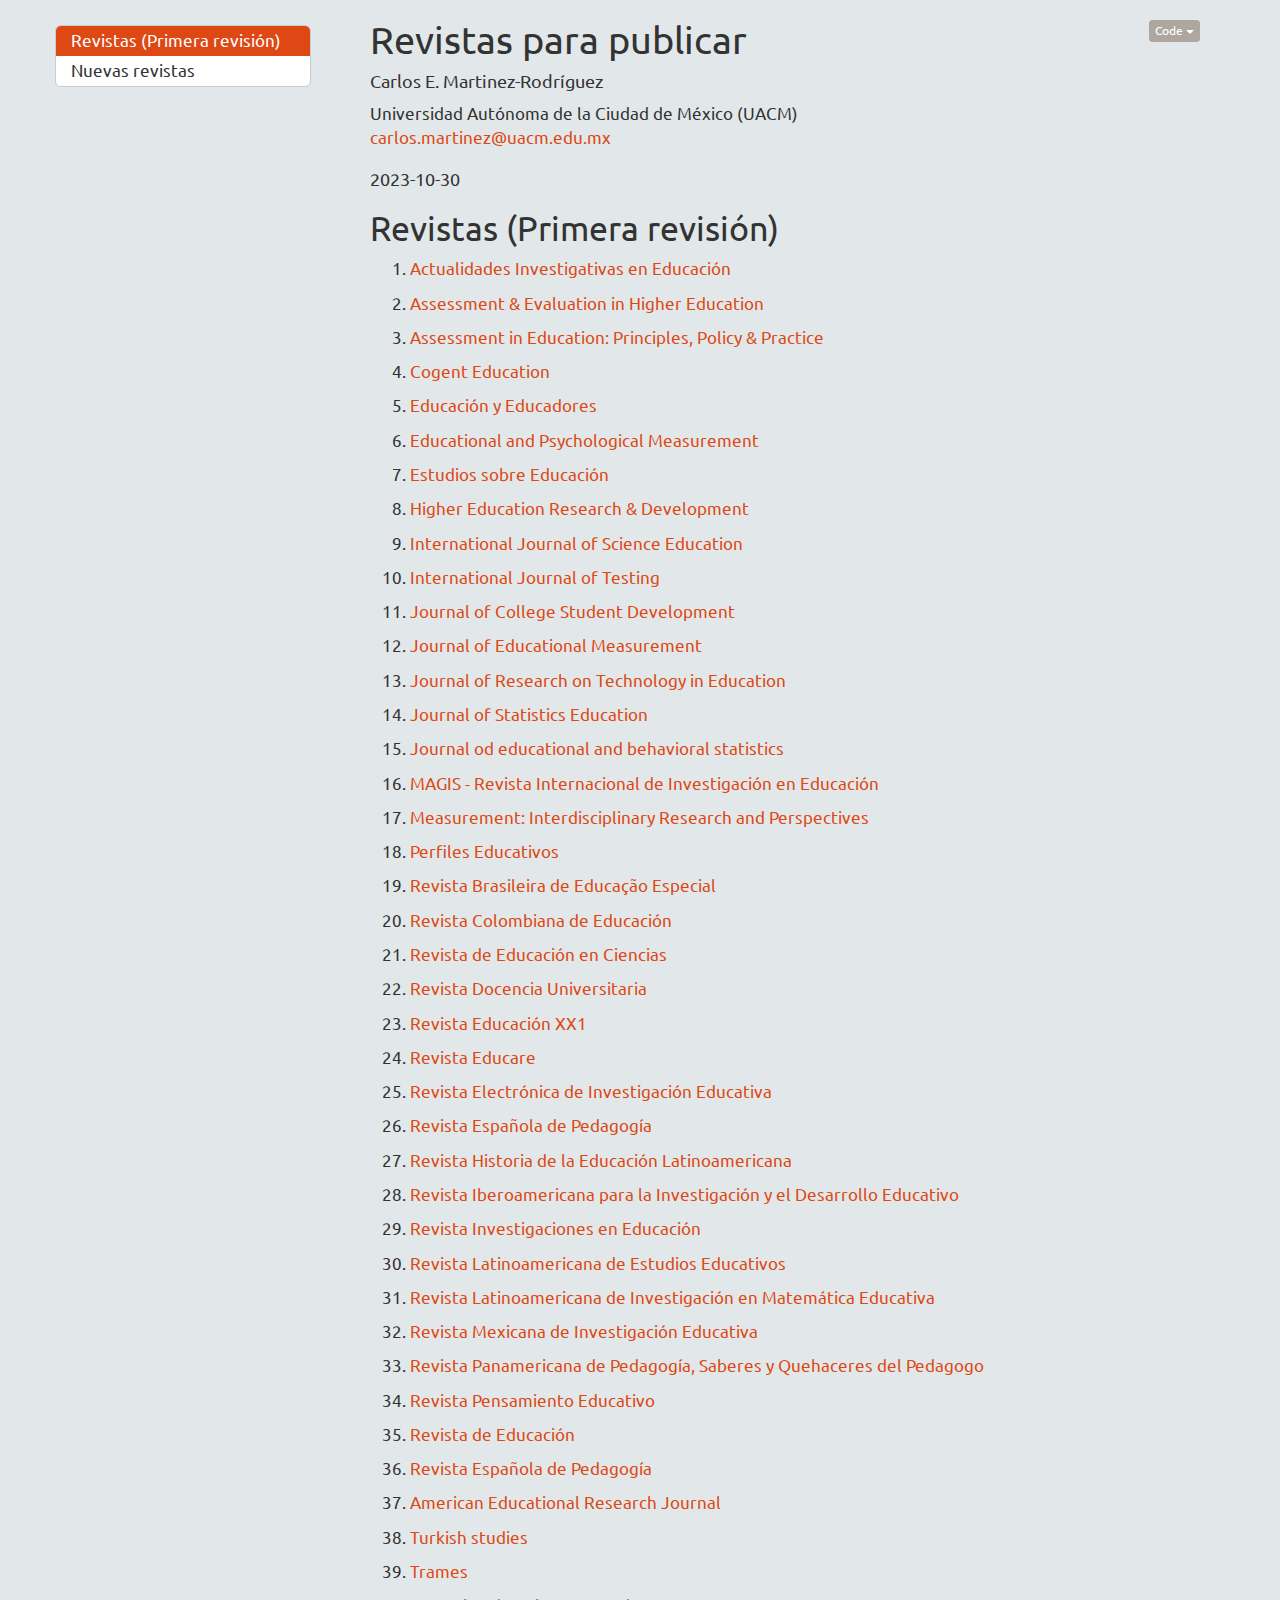
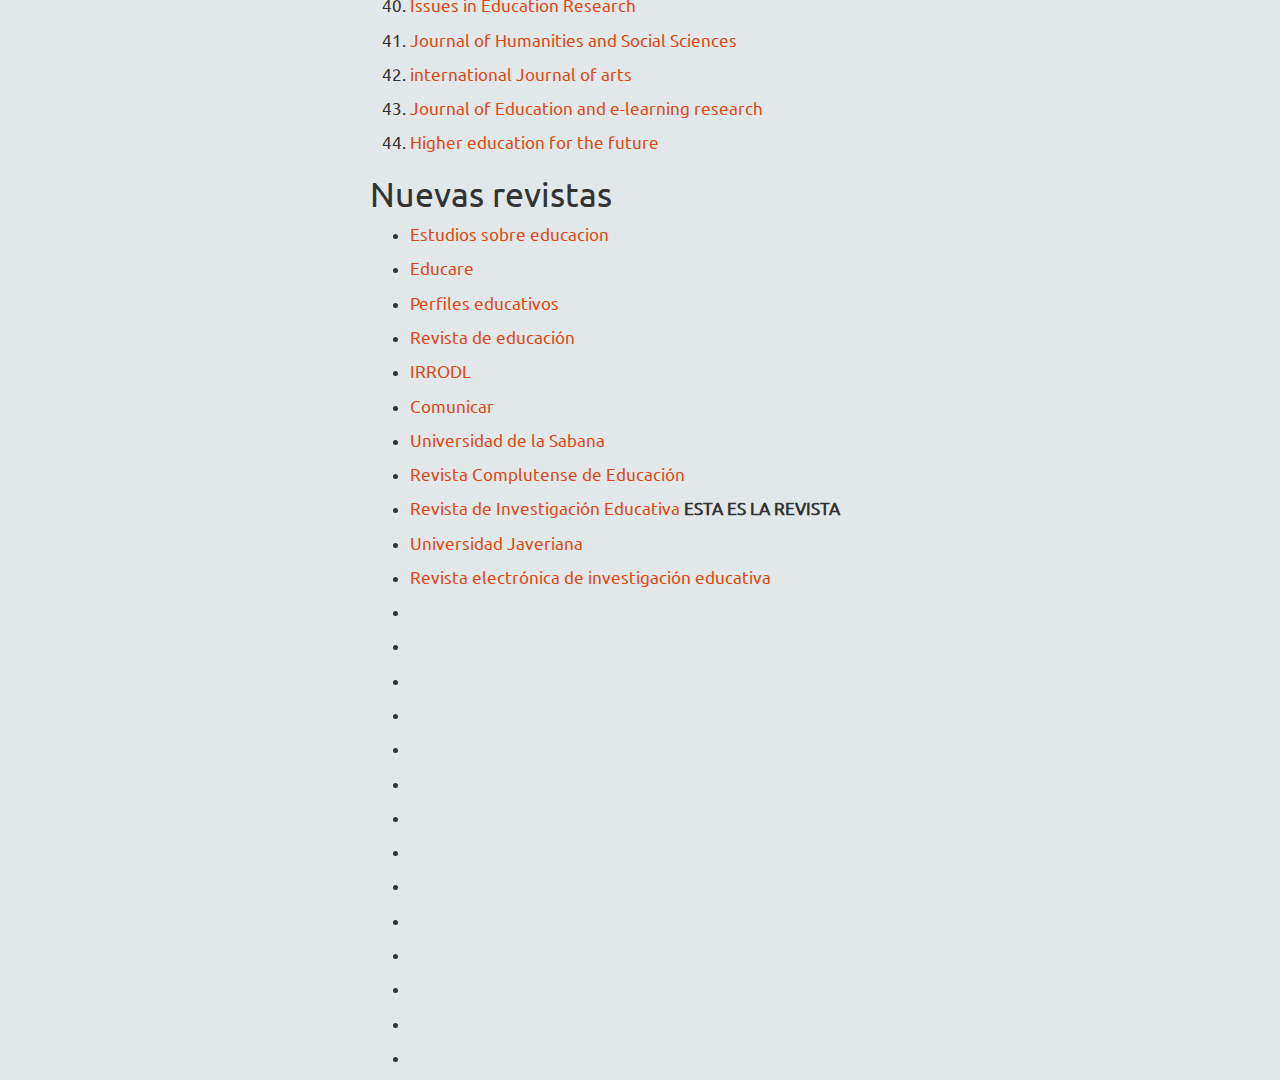
==== commit 0b7bc88b: "Se agregaron las revistas revisadas en casa" ====
--- a/docs/index.html
+++ b/docs/index.html
@@ -292,7 +292,39 @@
 <li><p><a href="https://www.iier.org.au/iier-inf.html#submissions">Issues in Education Research</a></p></li>
 <li><p><a href="https://www.opastpublishers.com/highlights/methodology-journals-1652.html">Journal of Humanities and Social Sciences</a></p></li>
 <li><p><a href="http://www.ijahss.com/Publication%20fee.html">international Journal of arts</a></p></li>
+<li><p><a href="https://www.asianonlinejournals.com/index.php/JEELR/about">Journal of Education and e-learning research</a></p></li>
+<li><p><a href="https://us.sagepub.com/en-us/nam/journal/higher-education-future#submission-guidelines">Higher education for the future</a></p></li>
 </ol>
+</div>
+<div id="nuevas-revistas" class="section level1">
+<h1>Nuevas revistas</h1>
+<ul>
+<li><p><a href="https://revistas.unav.edu/index.php/estudios-sobre-educacion/index">Estudios sobre educacion</a></p></li>
+<li><p><a href="https://www.revistas.una.ac.cr/index.php/educare">Educare</a></p></li>
+<li><p><a href="https://perfileseducativos.unam.mx/iisue_pe/index.php/perfiles/about">Perfiles educativos</a></p></li>
+<li><p><a href="https://www.educacionyfp.gob.es/revista-de-educacion/inicio.html">Revista de educación</a></p></li>
+<li><p><a href="https://www.irrodl.org/index.php/irrodl/about">IRRODL</a></p></li>
+<li><p><a href="https://www.revistacomunicar.com/index.php?contenido=tematica">Comunicar</a></p></li>
+<li><p><a href="https://educacionyeducadores.unisabana.edu.co/index.php/eye/about">Universidad de la Sabana</a></p></li>
+<li><p><a href="https://revistas.ucm.es/index.php/RCED/index">Revista Complutense de Educación</a></p></li>
+<li><p><a href="https://revistas.um.es/rie">Revista de Investigación Educativa</a> <strong>ESTA ES LA REVISTA</strong></p></li>
+<li><p><a href="https://revistas.javeriana.edu.co/index.php/MAGIS/indexation">Universidad Javeriana</a></p></li>
+<li><p><a href="https://redie.uabc.mx/redie/about/submissions#authorGuidelines">Revista electrónica de investigación educativa</a></p></li>
+<li><p><a href></a></p></li>
+<li><p><a href></a></p></li>
+<li><p><a href></a></p></li>
+<li><p><a href></a></p></li>
+<li><p><a href></a></p></li>
+<li><p><a href></a></p></li>
+<li><p><a href></a></p></li>
+<li><p><a href></a></p></li>
+<li><p><a href></a></p></li>
+<li><p><a href></a></p></li>
+<li><p><a href></a></p></li>
+<li><p><a href></a></p></li>
+<li><p><a href></a></p></li>
+<li><p><a href></a></p></li>
+</ul>
 </div>
 
 
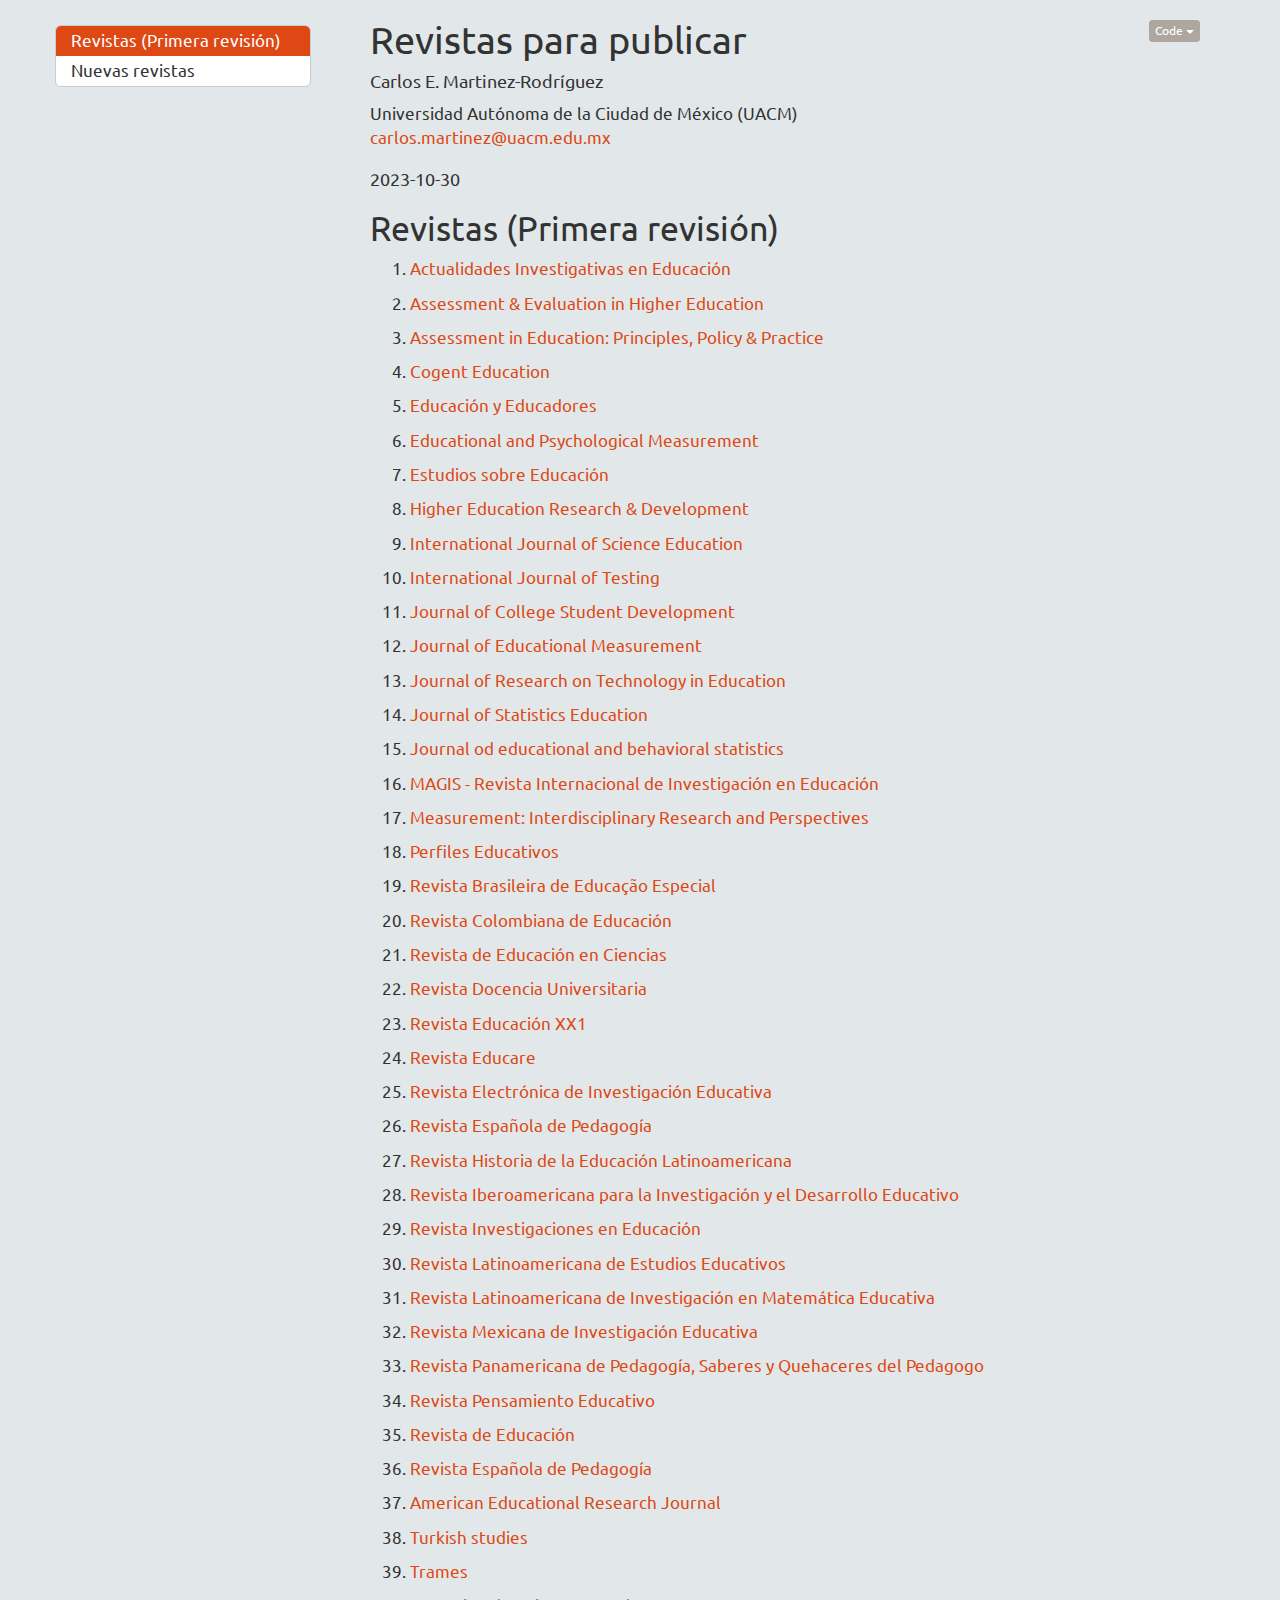
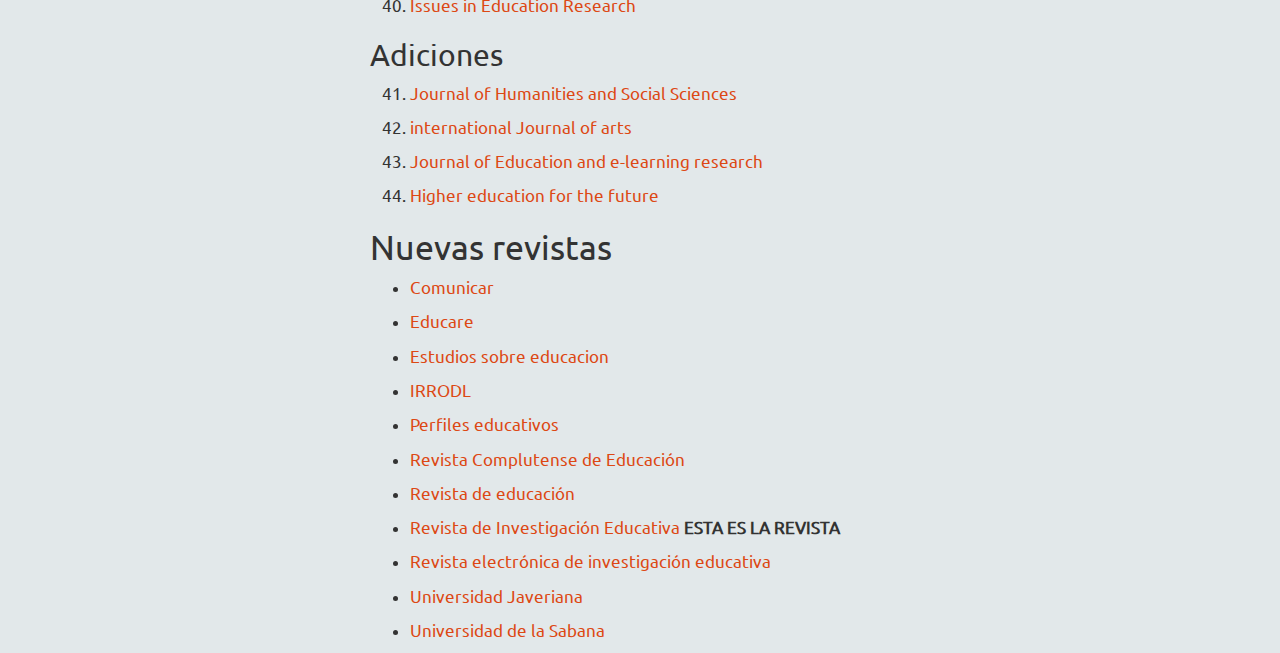
==== commit 43882ac8: "Se ordeno la lista de revistas" ====
--- a/docs/index.html
+++ b/docs/index.html
@@ -290,40 +290,31 @@
 <li><p><a href="https://turkishstudies.net/education?mod=sayfabilgi&amp;sayfa_alias=Aims%20&amp;%20Scope">Turkish studies</a></p></li>
 <li><p><a href="https://kirj.ee/trames/?v=0b98720dcb2c">Trames</a></p></li>
 <li><p><a href="https://www.iier.org.au/iier-inf.html#submissions">Issues in Education Research</a></p></li>
+</ol>
+<div id="adiciones" class="section level2">
+<h2>Adiciones</h2>
+<ol start="41" style="list-style-type: decimal">
 <li><p><a href="https://www.opastpublishers.com/highlights/methodology-journals-1652.html">Journal of Humanities and Social Sciences</a></p></li>
 <li><p><a href="http://www.ijahss.com/Publication%20fee.html">international Journal of arts</a></p></li>
 <li><p><a href="https://www.asianonlinejournals.com/index.php/JEELR/about">Journal of Education and e-learning research</a></p></li>
 <li><p><a href="https://us.sagepub.com/en-us/nam/journal/higher-education-future#submission-guidelines">Higher education for the future</a></p></li>
 </ol>
 </div>
+</div>
 <div id="nuevas-revistas" class="section level1">
 <h1>Nuevas revistas</h1>
 <ul>
+<li><p><a href="https://www.revistacomunicar.com/index.php?contenido=tematica">Comunicar</a></p></li>
+<li><p><a href="https://www.revistas.una.ac.cr/index.php/educare">Educare</a></p></li>
 <li><p><a href="https://revistas.unav.edu/index.php/estudios-sobre-educacion/index">Estudios sobre educacion</a></p></li>
-<li><p><a href="https://www.revistas.una.ac.cr/index.php/educare">Educare</a></p></li>
+<li><p><a href="https://www.irrodl.org/index.php/irrodl/about">IRRODL</a></p></li>
 <li><p><a href="https://perfileseducativos.unam.mx/iisue_pe/index.php/perfiles/about">Perfiles educativos</a></p></li>
+<li><p><a href="https://revistas.ucm.es/index.php/RCED/index">Revista Complutense de Educación</a></p></li>
 <li><p><a href="https://www.educacionyfp.gob.es/revista-de-educacion/inicio.html">Revista de educación</a></p></li>
-<li><p><a href="https://www.irrodl.org/index.php/irrodl/about">IRRODL</a></p></li>
-<li><p><a href="https://www.revistacomunicar.com/index.php?contenido=tematica">Comunicar</a></p></li>
+<li><p><a href="https://revistas.um.es/rie">Revista de Investigación Educativa</a> <strong>ESTA ES LA REVISTA</strong></p></li>
+<li><p><a href="https://redie.uabc.mx/redie/about/submissions#authorGuidelines">Revista electrónica de investigación educativa</a></p></li>
+<li><p><a href="https://revistas.javeriana.edu.co/index.php/MAGIS/indexation">Universidad Javeriana</a></p></li>
 <li><p><a href="https://educacionyeducadores.unisabana.edu.co/index.php/eye/about">Universidad de la Sabana</a></p></li>
-<li><p><a href="https://revistas.ucm.es/index.php/RCED/index">Revista Complutense de Educación</a></p></li>
-<li><p><a href="https://revistas.um.es/rie">Revista de Investigación Educativa</a> <strong>ESTA ES LA REVISTA</strong></p></li>
-<li><p><a href="https://revistas.javeriana.edu.co/index.php/MAGIS/indexation">Universidad Javeriana</a></p></li>
-<li><p><a href="https://redie.uabc.mx/redie/about/submissions#authorGuidelines">Revista electrónica de investigación educativa</a></p></li>
-<li><p><a href></a></p></li>
-<li><p><a href></a></p></li>
-<li><p><a href></a></p></li>
-<li><p><a href></a></p></li>
-<li><p><a href></a></p></li>
-<li><p><a href></a></p></li>
-<li><p><a href></a></p></li>
-<li><p><a href></a></p></li>
-<li><p><a href></a></p></li>
-<li><p><a href></a></p></li>
-<li><p><a href></a></p></li>
-<li><p><a href></a></p></li>
-<li><p><a href></a></p></li>
-<li><p><a href></a></p></li>
 </ul>
 </div>
 
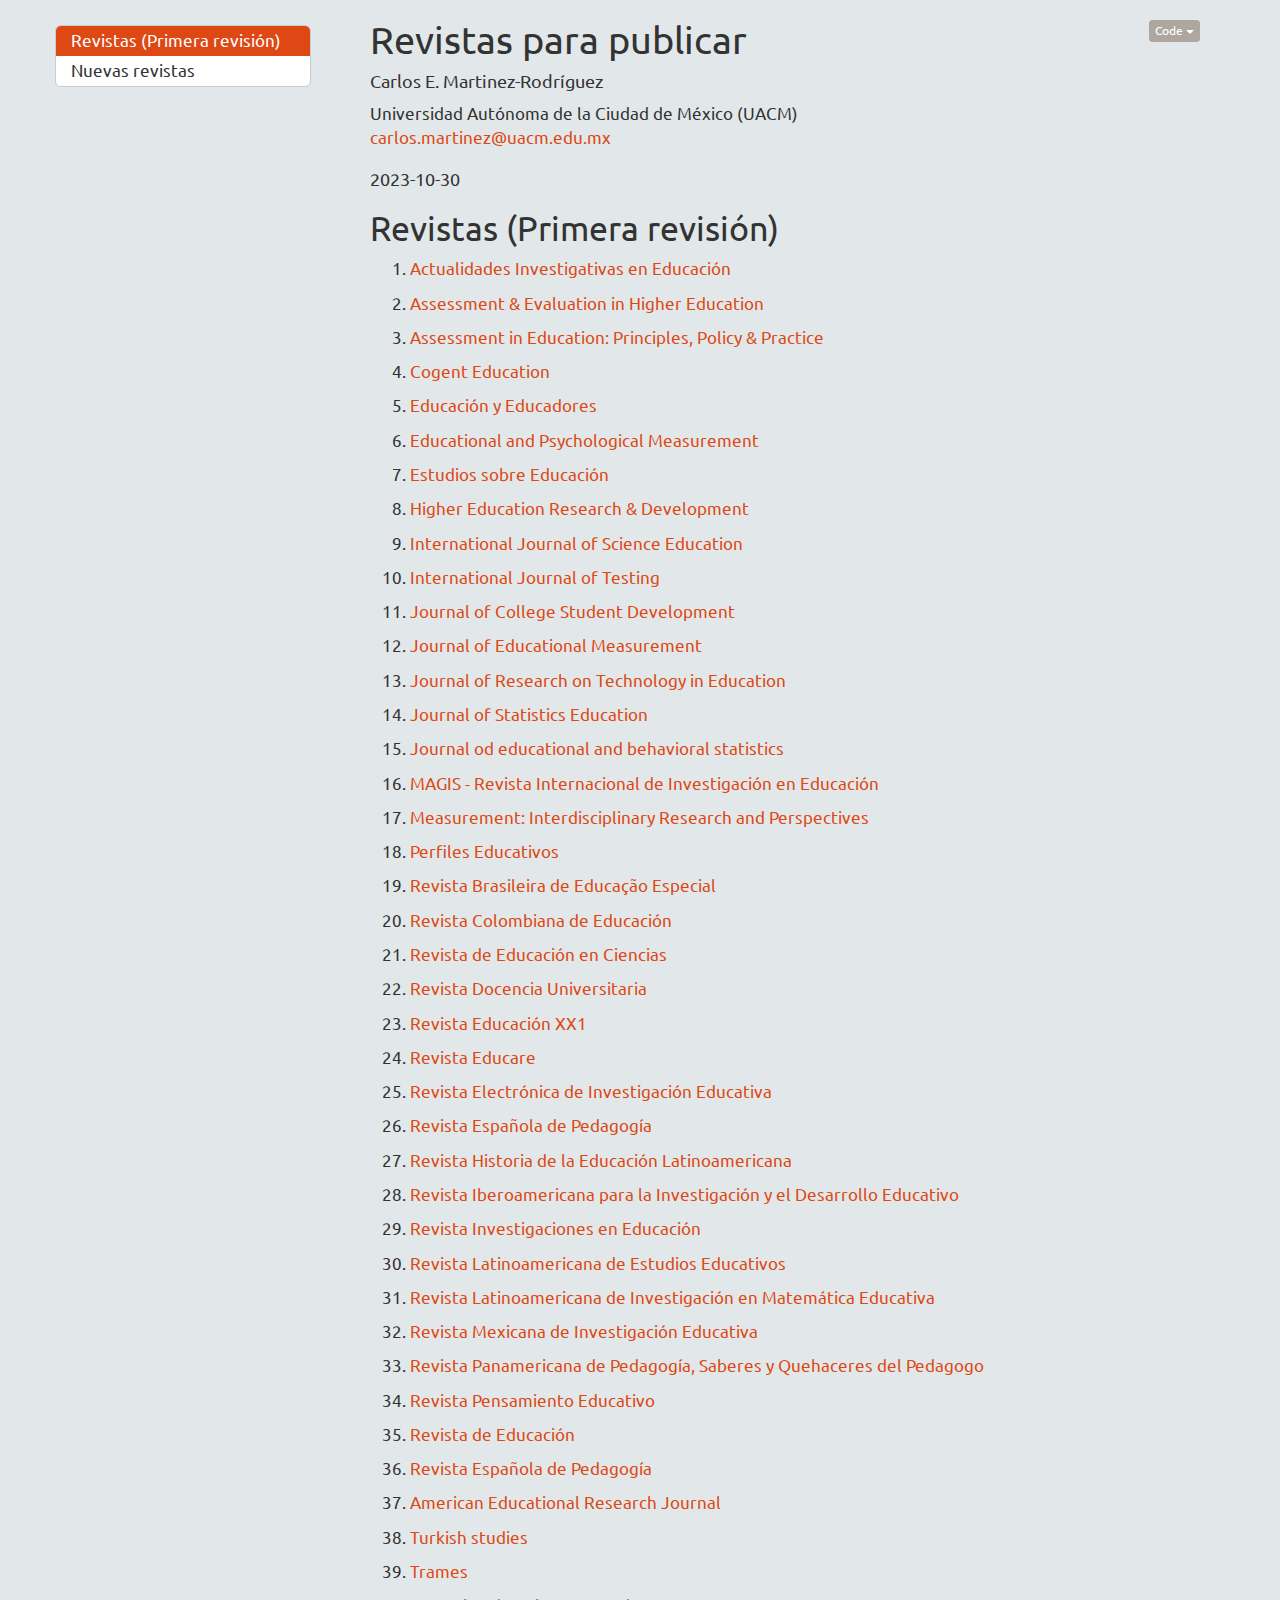
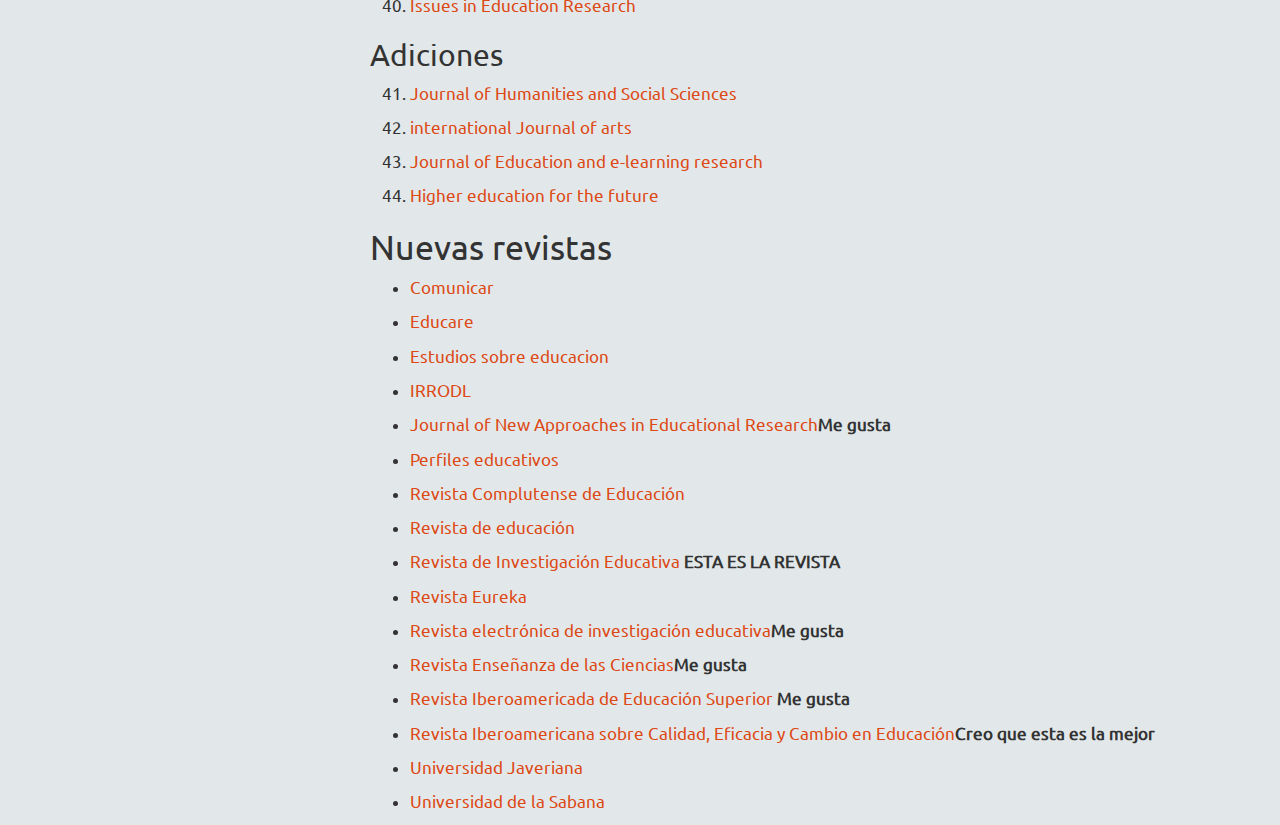
==== commit 06750b55: "new journals added" ====
--- a/docs/index.html
+++ b/docs/index.html
@@ -14,72 +14,1400 @@
 
 <title>Revistas para publicar</title>
 
-<script src="[data-uri]"></script>
+<script>// Pandoc 2.9 adds attributes on both header and div. We remove the former (to
+// be compatible with the behavior of Pandoc < 2.8).
+document.addEventListener('DOMContentLoaded', function(e) {
+  var hs = document.querySelectorAll("div.section[class*='level'] > :first-child");
+  var i, h, a;
+  for (i = 0; i < hs.length; i++) {
+    h = hs[i];
+    if (!/^h[1-6]$/i.test(h.tagName)) continue;  // it should be a header h1-h6
+    a = h.attributes;
+    while (a.length > 0) h.removeAttribute(a[0].name);
+  }
+});
+</script>
+<script>/*! jQuery v3.6.0 | (c) OpenJS Foundation and other contributors | jquery.org/license */
+!function(e,t){"use strict";"object"==typeof module&&"object"==typeof module.exports?module.exports=e.document?t(e,!0):function(e){if(!e.document)throw new Error("jQuery requires a window with a document");return t(e)}:t(e)}("undefined"!=typeof window?window:this,function(C,e){"use strict";var t=[],r=Object.getPrototypeOf,s=t.slice,g=t.flat?function(e){return t.flat.call(e)}:function(e){return t.concat.apply([],e)},u=t.push,i=t.indexOf,n={},o=n.toString,v=n.hasOwnProperty,a=v.toString,l=a.call(Object),y={},m=function(e){return"function"==typeof e&&"number"!=typeof e.nodeType&&"function"!=typeof e.item},x=function(e){return null!=e&&e===e.window},E=C.document,c={type:!0,src:!0,nonce:!0,noModule:!0};function b(e,t,n){var r,i,o=(n=n||E).createElement("script");if(o.text=e,t)for(r in c)(i=t[r]||t.getAttribute&&t.getAttribute(r))&&o.setAttribute(r,i);n.head.appendChild(o).parentNode.removeChild(o)}function w(e){return null==e?e+"":"object"==typeof e||"function"==typeof e?n[o.call(e)]||"object":typeof e}var f="3.6.0",S=function(e,t){return new S.fn.init(e,t)};function p(e){var t=!!e&&"length"in e&&e.length,n=w(e);return!m(e)&&!x(e)&&("array"===n||0===t||"number"==typeof t&&0<t&&t-1 in e)}S.fn=S.prototype={jquery:f,constructor:S,length:0,toArray:function(){return s.call(this)},get:function(e){return null==e?s.call(this):e<0?this[e+this.length]:this[e]},pushStack:function(e){var t=S.merge(this.constructor(),e);return t.prevObject=this,t},each:function(e){return S.each(this,e)},map:function(n){return this.pushStack(S.map(this,function(e,t){return n.call(e,t,e)}))},slice:function(){return this.pushStack(s.apply(this,arguments))},first:function(){return this.eq(0)},last:function(){return this.eq(-1)},even:function(){return this.pushStack(S.grep(this,function(e,t){return(t+1)%2}))},odd:function(){return this.pushStack(S.grep(this,function(e,t){return t%2}))},eq:function(e){var t=this.length,n=+e+(e<0?t:0);return this.pushStack(0<=n&&n<t?[this[n]]:[])},end:function(){return this.prevObject||this.constructor()},push:u,sort:t.sort,splice:t.splice},S.extend=S.fn.extend=function(){var e,t,n,r,i,o,a=arguments[0]||{},s=1,u=arguments.length,l=!1;for("boolean"==typeof a&&(l=a,a=arguments[s]||{},s++),"object"==typeof a||m(a)||(a={}),s===u&&(a=this,s--);s<u;s++)if(null!=(e=arguments[s]))for(t in e)r=e[t],"__proto__"!==t&&a!==r&&(l&&r&&(S.isPlainObject(r)||(i=Array.isArray(r)))?(n=a[t],o=i&&!Array.isArray(n)?[]:i||S.isPlainObject(n)?n:{},i=!1,a[t]=S.extend(l,o,r)):void 0!==r&&(a[t]=r));return a},S.extend({expando:"jQuery"+(f+Math.random()).replace(/\D/g,""),isReady:!0,error:function(e){throw new Error(e)},noop:function(){},isPlainObject:function(e){var t,n;return!(!e||"[object Object]"!==o.call(e))&&(!(t=r(e))||"function"==typeof(n=v.call(t,"constructor")&&t.constructor)&&a.call(n)===l)},isEmptyObject:function(e){var t;for(t in e)return!1;return!0},globalEval:function(e,t,n){b(e,{nonce:t&&t.nonce},n)},each:function(e,t){var n,r=0;if(p(e)){for(n=e.length;r<n;r++)if(!1===t.call(e[r],r,e[r]))break}else for(r in e)if(!1===t.call(e[r],r,e[r]))break;return e},makeArray:function(e,t){var n=t||[];return null!=e&&(p(Object(e))?S.merge(n,"string"==typeof e?[e]:e):u.call(n,e)),n},inArray:function(e,t,n){return null==t?-1:i.call(t,e,n)},merge:function(e,t){for(var n=+t.length,r=0,i=e.length;r<n;r++)e[i++]=t[r];return e.length=i,e},grep:function(e,t,n){for(var r=[],i=0,o=e.length,a=!n;i<o;i++)!t(e[i],i)!==a&&r.push(e[i]);return r},map:function(e,t,n){var r,i,o=0,a=[];if(p(e))for(r=e.length;o<r;o++)null!=(i=t(e[o],o,n))&&a.push(i);else for(o in e)null!=(i=t(e[o],o,n))&&a.push(i);return g(a)},guid:1,support:y}),"function"==typeof Symbol&&(S.fn[Symbol.iterator]=t[Symbol.iterator]),S.each("Boolean Number String Function Array Date RegExp Object Error Symbol".split(" "),function(e,t){n["[object "+t+"]"]=t.toLowerCase()});var d=function(n){var e,d,b,o,i,h,f,g,w,u,l,T,C,a,E,v,s,c,y,S="sizzle"+1*new Date,p=n.document,k=0,r=0,m=ue(),x=ue(),A=ue(),N=ue(),j=function(e,t){return e===t&&(l=!0),0},D={}.hasOwnProperty,t=[],q=t.pop,L=t.push,H=t.push,O=t.slice,P=function(e,t){for(var n=0,r=e.length;n<r;n++)if(e[n]===t)return n;return-1},R="checked|selected|async|autofocus|autoplay|controls|defer|disabled|hidden|ismap|loop|multiple|open|readonly|required|scoped",M="[\\x20\\t\\r\\n\\f]",I="(?:\\\\[\\da-fA-F]{1,6}"+M+"?|\\\\[^\\r\\n\\f]|[\\w-]|[^\0-\\x7f])+",W="\\["+M+"*("+I+")(?:"+M+"*([*^$|!~]?=)"+M+"*(?:'((?:\\\\.|[^\\\\'])*)'|\"((?:\\\\.|[^\\\\\"])*)\"|("+I+"))|)"+M+"*\\]",F=":("+I+")(?:\\((('((?:\\\\.|[^\\\\'])*)'|\"((?:\\\\.|[^\\\\\"])*)\")|((?:\\\\.|[^\\\\()[\\]]|"+W+")*)|.*)\\)|)",B=new RegExp(M+"+","g"),$=new RegExp("^"+M+"+|((?:^|[^\\\\])(?:\\\\.)*)"+M+"+$","g"),_=new RegExp("^"+M+"*,"+M+"*"),z=new RegExp("^"+M+"*([>+~]|"+M+")"+M+"*"),U=new RegExp(M+"|>"),X=new RegExp(F),V=new RegExp("^"+I+"$"),G={ID:new RegExp("^#("+I+")"),CLASS:new RegExp("^\\.("+I+")"),TAG:new RegExp("^("+I+"|[*])"),ATTR:new RegExp("^"+W),PSEUDO:new RegExp("^"+F),CHILD:new RegExp("^:(only|first|last|nth|nth-last)-(child|of-type)(?:\\("+M+"*(even|odd|(([+-]|)(\\d*)n|)"+M+"*(?:([+-]|)"+M+"*(\\d+)|))"+M+"*\\)|)","i"),bool:new RegExp("^(?:"+R+")$","i"),needsContext:new RegExp("^"+M+"*[>+~]|:(even|odd|eq|gt|lt|nth|first|last)(?:\\("+M+"*((?:-\\d)?\\d*)"+M+"*\\)|)(?=[^-]|$)","i")},Y=/HTML$/i,Q=/^(?:input|select|textarea|button)$/i,J=/^h\d$/i,K=/^[^{]+\{\s*\[native \w/,Z=/^(?:#([\w-]+)|(\w+)|\.([\w-]+))$/,ee=/[+~]/,te=new RegExp("\\\\[\\da-fA-F]{1,6}"+M+"?|\\\\([^\\r\\n\\f])","g"),ne=function(e,t){var n="0x"+e.slice(1)-65536;return t||(n<0?String.fromCharCode(n+65536):String.fromCharCode(n>>10|55296,1023&n|56320))},re=/([\0-\x1f\x7f]|^-?\d)|^-$|[^\0-\x1f\x7f-\uFFFF\w-]/g,ie=function(e,t){return t?"\0"===e?"\ufffd":e.slice(0,-1)+"\\"+e.charCodeAt(e.length-1).toString(16)+" ":"\\"+e},oe=function(){T()},ae=be(function(e){return!0===e.disabled&&"fieldset"===e.nodeName.toLowerCase()},{dir:"parentNode",next:"legend"});try{H.apply(t=O.call(p.childNodes),p.childNodes),t[p.childNodes.length].nodeType}catch(e){H={apply:t.length?function(e,t){L.apply(e,O.call(t))}:function(e,t){var n=e.length,r=0;while(e[n++]=t[r++]);e.length=n-1}}}function se(t,e,n,r){var i,o,a,s,u,l,c,f=e&&e.ownerDocument,p=e?e.nodeType:9;if(n=n||[],"string"!=typeof t||!t||1!==p&&9!==p&&11!==p)return n;if(!r&&(T(e),e=e||C,E)){if(11!==p&&(u=Z.exec(t)))if(i=u[1]){if(9===p){if(!(a=e.getElementById(i)))return n;if(a.id===i)return n.push(a),n}else if(f&&(a=f.getElementById(i))&&y(e,a)&&a.id===i)return n.push(a),n}else{if(u[2])return H.apply(n,e.getElementsByTagName(t)),n;if((i=u[3])&&d.getElementsByClassName&&e.getElementsByClassName)return H.apply(n,e.getElementsByClassName(i)),n}if(d.qsa&&!N[t+" "]&&(!v||!v.test(t))&&(1!==p||"object"!==e.nodeName.toLowerCase())){if(c=t,f=e,1===p&&(U.test(t)||z.test(t))){(f=ee.test(t)&&ye(e.parentNode)||e)===e&&d.scope||((s=e.getAttribute("id"))?s=s.replace(re,ie):e.setAttribute("id",s=S)),o=(l=h(t)).length;while(o--)l[o]=(s?"#"+s:":scope")+" "+xe(l[o]);c=l.join(",")}try{return H.apply(n,f.querySelectorAll(c)),n}catch(e){N(t,!0)}finally{s===S&&e.removeAttribute("id")}}}return g(t.replace($,"$1"),e,n,r)}function ue(){var r=[];return function e(t,n){return r.push(t+" ")>b.cacheLength&&delete e[r.shift()],e[t+" "]=n}}function le(e){return e[S]=!0,e}function ce(e){var t=C.createElement("fieldset");try{return!!e(t)}catch(e){return!1}finally{t.parentNode&&t.parentNode.removeChild(t),t=null}}function fe(e,t){var n=e.split("|"),r=n.length;while(r--)b.attrHandle[n[r]]=t}function pe(e,t){var n=t&&e,r=n&&1===e.nodeType&&1===t.nodeType&&e.sourceIndex-t.sourceIndex;if(r)return r;if(n)while(n=n.nextSibling)if(n===t)return-1;return e?1:-1}function de(t){return function(e){return"input"===e.nodeName.toLowerCase()&&e.type===t}}function he(n){return function(e){var t=e.nodeName.toLowerCase();return("input"===t||"button"===t)&&e.type===n}}function ge(t){return function(e){return"form"in e?e.parentNode&&!1===e.disabled?"label"in e?"label"in e.parentNode?e.parentNode.disabled===t:e.disabled===t:e.isDisabled===t||e.isDisabled!==!t&&ae(e)===t:e.disabled===t:"label"in e&&e.disabled===t}}function ve(a){return le(function(o){return o=+o,le(function(e,t){var n,r=a([],e.length,o),i=r.length;while(i--)e[n=r[i]]&&(e[n]=!(t[n]=e[n]))})})}function ye(e){return e&&"undefined"!=typeof e.getElementsByTagName&&e}for(e in d=se.support={},i=se.isXML=function(e){var t=e&&e.namespaceURI,n=e&&(e.ownerDocument||e).documentElement;return!Y.test(t||n&&n.nodeName||"HTML")},T=se.setDocument=function(e){var t,n,r=e?e.ownerDocument||e:p;return r!=C&&9===r.nodeType&&r.documentElement&&(a=(C=r).documentElement,E=!i(C),p!=C&&(n=C.defaultView)&&n.top!==n&&(n.addEventListener?n.addEventListener("unload",oe,!1):n.attachEvent&&n.attachEvent("onunload",oe)),d.scope=ce(function(e){return a.appendChild(e).appendChild(C.createElement("div")),"undefined"!=typeof e.querySelectorAll&&!e.querySelectorAll(":scope fieldset div").length}),d.attributes=ce(function(e){return e.className="i",!e.getAttribute("className")}),d.getElementsByTagName=ce(function(e){return e.appendChild(C.createComment("")),!e.getElementsByTagName("*").length}),d.getElementsByClassName=K.test(C.getElementsByClassName),d.getById=ce(function(e){return a.appendChild(e).id=S,!C.getElementsByName||!C.getElementsByName(S).length}),d.getById?(b.filter.ID=function(e){var t=e.replace(te,ne);return function(e){return e.getAttribute("id")===t}},b.find.ID=function(e,t){if("undefined"!=typeof t.getElementById&&E){var n=t.getElementById(e);return n?[n]:[]}}):(b.filter.ID=function(e){var n=e.replace(te,ne);return function(e){var t="undefined"!=typeof e.getAttributeNode&&e.getAttributeNode("id");return t&&t.value===n}},b.find.ID=function(e,t){if("undefined"!=typeof t.getElementById&&E){var n,r,i,o=t.getElementById(e);if(o){if((n=o.getAttributeNode("id"))&&n.value===e)return[o];i=t.getElementsByName(e),r=0;while(o=i[r++])if((n=o.getAttributeNode("id"))&&n.value===e)return[o]}return[]}}),b.find.TAG=d.getElementsByTagName?function(e,t){return"undefined"!=typeof t.getElementsByTagName?t.getElementsByTagName(e):d.qsa?t.querySelectorAll(e):void 0}:function(e,t){var n,r=[],i=0,o=t.getElementsByTagName(e);if("*"===e){while(n=o[i++])1===n.nodeType&&r.push(n);return r}return o},b.find.CLASS=d.getElementsByClassName&&function(e,t){if("undefined"!=typeof t.getElementsByClassName&&E)return t.getElementsByClassName(e)},s=[],v=[],(d.qsa=K.test(C.querySelectorAll))&&(ce(function(e){var t;a.appendChild(e).innerHTML="<a id='"+S+"'></a><select id='"+S+"-\r\\' msallowcapture=''><option selected=''></option></select>",e.querySelectorAll("[msallowcapture^='']").length&&v.push("[*^$]="+M+"*(?:''|\"\")"),e.querySelectorAll("[selected]").length||v.push("\\["+M+"*(?:value|"+R+")"),e.querySelectorAll("[id~="+S+"-]").length||v.push("~="),(t=C.createElement("input")).setAttribute("name",""),e.appendChild(t),e.querySelectorAll("[name='']").length||v.push("\\["+M+"*name"+M+"*="+M+"*(?:''|\"\")"),e.querySelectorAll(":checked").length||v.push(":checked"),e.querySelectorAll("a#"+S+"+*").length||v.push(".#.+[+~]"),e.querySelectorAll("\\\f"),v.push("[\\r\\n\\f]")}),ce(function(e){e.innerHTML="<a href='' disabled='disabled'></a><select disabled='disabled'><option/></select>";var t=C.createElement("input");t.setAttribute("type","hidden"),e.appendChild(t).setAttribute("name","D"),e.querySelectorAll("[name=d]").length&&v.push("name"+M+"*[*^$|!~]?="),2!==e.querySelectorAll(":enabled").length&&v.push(":enabled",":disabled"),a.appendChild(e).disabled=!0,2!==e.querySelectorAll(":disabled").length&&v.push(":enabled",":disabled"),e.querySelectorAll("*,:x"),v.push(",.*:")})),(d.matchesSelector=K.test(c=a.matches||a.webkitMatchesSelector||a.mozMatchesSelector||a.oMatchesSelector||a.msMatchesSelector))&&ce(function(e){d.disconnectedMatch=c.call(e,"*"),c.call(e,"[s!='']:x"),s.push("!=",F)}),v=v.length&&new RegExp(v.join("|")),s=s.length&&new RegExp(s.join("|")),t=K.test(a.compareDocumentPosition),y=t||K.test(a.contains)?function(e,t){var n=9===e.nodeType?e.documentElement:e,r=t&&t.parentNode;return e===r||!(!r||1!==r.nodeType||!(n.contains?n.contains(r):e.compareDocumentPosition&&16&e.compareDocumentPosition(r)))}:function(e,t){if(t)while(t=t.parentNode)if(t===e)return!0;return!1},j=t?function(e,t){if(e===t)return l=!0,0;var n=!e.compareDocumentPosition-!t.compareDocumentPosition;return n||(1&(n=(e.ownerDocument||e)==(t.ownerDocument||t)?e.compareDocumentPosition(t):1)||!d.sortDetached&&t.compareDocumentPosition(e)===n?e==C||e.ownerDocument==p&&y(p,e)?-1:t==C||t.ownerDocument==p&&y(p,t)?1:u?P(u,e)-P(u,t):0:4&n?-1:1)}:function(e,t){if(e===t)return l=!0,0;var n,r=0,i=e.parentNode,o=t.parentNode,a=[e],s=[t];if(!i||!o)return e==C?-1:t==C?1:i?-1:o?1:u?P(u,e)-P(u,t):0;if(i===o)return pe(e,t);n=e;while(n=n.parentNode)a.unshift(n);n=t;while(n=n.parentNode)s.unshift(n);while(a[r]===s[r])r++;return r?pe(a[r],s[r]):a[r]==p?-1:s[r]==p?1:0}),C},se.matches=function(e,t){return se(e,null,null,t)},se.matchesSelector=function(e,t){if(T(e),d.matchesSelector&&E&&!N[t+" "]&&(!s||!s.test(t))&&(!v||!v.test(t)))try{var n=c.call(e,t);if(n||d.disconnectedMatch||e.document&&11!==e.document.nodeType)return n}catch(e){N(t,!0)}return 0<se(t,C,null,[e]).length},se.contains=function(e,t){return(e.ownerDocument||e)!=C&&T(e),y(e,t)},se.attr=function(e,t){(e.ownerDocument||e)!=C&&T(e);var n=b.attrHandle[t.toLowerCase()],r=n&&D.call(b.attrHandle,t.toLowerCase())?n(e,t,!E):void 0;return void 0!==r?r:d.attributes||!E?e.getAttribute(t):(r=e.getAttributeNode(t))&&r.specified?r.value:null},se.escape=function(e){return(e+"").replace(re,ie)},se.error=function(e){throw new Error("Syntax error, unrecognized expression: "+e)},se.uniqueSort=function(e){var t,n=[],r=0,i=0;if(l=!d.detectDuplicates,u=!d.sortStable&&e.slice(0),e.sort(j),l){while(t=e[i++])t===e[i]&&(r=n.push(i));while(r--)e.splice(n[r],1)}return u=null,e},o=se.getText=function(e){var t,n="",r=0,i=e.nodeType;if(i){if(1===i||9===i||11===i){if("string"==typeof e.textContent)return e.textContent;for(e=e.firstChild;e;e=e.nextSibling)n+=o(e)}else if(3===i||4===i)return e.nodeValue}else while(t=e[r++])n+=o(t);return n},(b=se.selectors={cacheLength:50,createPseudo:le,match:G,attrHandle:{},find:{},relative:{">":{dir:"parentNode",first:!0}," ":{dir:"parentNode"},"+":{dir:"previousSibling",first:!0},"~":{dir:"previousSibling"}},preFilter:{ATTR:function(e){return e[1]=e[1].replace(te,ne),e[3]=(e[3]||e[4]||e[5]||"").replace(te,ne),"~="===e[2]&&(e[3]=" "+e[3]+" "),e.slice(0,4)},CHILD:function(e){return e[1]=e[1].toLowerCase(),"nth"===e[1].slice(0,3)?(e[3]||se.error(e[0]),e[4]=+(e[4]?e[5]+(e[6]||1):2*("even"===e[3]||"odd"===e[3])),e[5]=+(e[7]+e[8]||"odd"===e[3])):e[3]&&se.error(e[0]),e},PSEUDO:function(e){var t,n=!e[6]&&e[2];return G.CHILD.test(e[0])?null:(e[3]?e[2]=e[4]||e[5]||"":n&&X.test(n)&&(t=h(n,!0))&&(t=n.indexOf(")",n.length-t)-n.length)&&(e[0]=e[0].slice(0,t),e[2]=n.slice(0,t)),e.slice(0,3))}},filter:{TAG:function(e){var t=e.replace(te,ne).toLowerCase();return"*"===e?function(){return!0}:function(e){return e.nodeName&&e.nodeName.toLowerCase()===t}},CLASS:function(e){var t=m[e+" "];return t||(t=new RegExp("(^|"+M+")"+e+"("+M+"|$)"))&&m(e,function(e){return t.test("string"==typeof e.className&&e.className||"undefined"!=typeof e.getAttribute&&e.getAttribute("class")||"")})},ATTR:function(n,r,i){return function(e){var t=se.attr(e,n);return null==t?"!="===r:!r||(t+="","="===r?t===i:"!="===r?t!==i:"^="===r?i&&0===t.indexOf(i):"*="===r?i&&-1<t.indexOf(i):"$="===r?i&&t.slice(-i.length)===i:"~="===r?-1<(" "+t.replace(B," ")+" ").indexOf(i):"|="===r&&(t===i||t.slice(0,i.length+1)===i+"-"))}},CHILD:function(h,e,t,g,v){var y="nth"!==h.slice(0,3),m="last"!==h.slice(-4),x="of-type"===e;return 1===g&&0===v?function(e){return!!e.parentNode}:function(e,t,n){var r,i,o,a,s,u,l=y!==m?"nextSibling":"previousSibling",c=e.parentNode,f=x&&e.nodeName.toLowerCase(),p=!n&&!x,d=!1;if(c){if(y){while(l){a=e;while(a=a[l])if(x?a.nodeName.toLowerCase()===f:1===a.nodeType)return!1;u=l="only"===h&&!u&&"nextSibling"}return!0}if(u=[m?c.firstChild:c.lastChild],m&&p){d=(s=(r=(i=(o=(a=c)[S]||(a[S]={}))[a.uniqueID]||(o[a.uniqueID]={}))[h]||[])[0]===k&&r[1])&&r[2],a=s&&c.childNodes[s];while(a=++s&&a&&a[l]||(d=s=0)||u.pop())if(1===a.nodeType&&++d&&a===e){i[h]=[k,s,d];break}}else if(p&&(d=s=(r=(i=(o=(a=e)[S]||(a[S]={}))[a.uniqueID]||(o[a.uniqueID]={}))[h]||[])[0]===k&&r[1]),!1===d)while(a=++s&&a&&a[l]||(d=s=0)||u.pop())if((x?a.nodeName.toLowerCase()===f:1===a.nodeType)&&++d&&(p&&((i=(o=a[S]||(a[S]={}))[a.uniqueID]||(o[a.uniqueID]={}))[h]=[k,d]),a===e))break;return(d-=v)===g||d%g==0&&0<=d/g}}},PSEUDO:function(e,o){var t,a=b.pseudos[e]||b.setFilters[e.toLowerCase()]||se.error("unsupported pseudo: "+e);return a[S]?a(o):1<a.length?(t=[e,e,"",o],b.setFilters.hasOwnProperty(e.toLowerCase())?le(function(e,t){var n,r=a(e,o),i=r.length;while(i--)e[n=P(e,r[i])]=!(t[n]=r[i])}):function(e){return a(e,0,t)}):a}},pseudos:{not:le(function(e){var r=[],i=[],s=f(e.replace($,"$1"));return s[S]?le(function(e,t,n,r){var i,o=s(e,null,r,[]),a=e.length;while(a--)(i=o[a])&&(e[a]=!(t[a]=i))}):function(e,t,n){return r[0]=e,s(r,null,n,i),r[0]=null,!i.pop()}}),has:le(function(t){return function(e){return 0<se(t,e).length}}),contains:le(function(t){return t=t.replace(te,ne),function(e){return-1<(e.textContent||o(e)).indexOf(t)}}),lang:le(function(n){return V.test(n||"")||se.error("unsupported lang: "+n),n=n.replace(te,ne).toLowerCase(),function(e){var t;do{if(t=E?e.lang:e.getAttribute("xml:lang")||e.getAttribute("lang"))return(t=t.toLowerCase())===n||0===t.indexOf(n+"-")}while((e=e.parentNode)&&1===e.nodeType);return!1}}),target:function(e){var t=n.location&&n.location.hash;return t&&t.slice(1)===e.id},root:function(e){return e===a},focus:function(e){return e===C.activeElement&&(!C.hasFocus||C.hasFocus())&&!!(e.type||e.href||~e.tabIndex)},enabled:ge(!1),disabled:ge(!0),checked:function(e){var t=e.nodeName.toLowerCase();return"input"===t&&!!e.checked||"option"===t&&!!e.selected},selected:function(e){return e.parentNode&&e.parentNode.selectedIndex,!0===e.selected},empty:function(e){for(e=e.firstChild;e;e=e.nextSibling)if(e.nodeType<6)return!1;return!0},parent:function(e){return!b.pseudos.empty(e)},header:function(e){return J.test(e.nodeName)},input:function(e){return Q.test(e.nodeName)},button:function(e){var t=e.nodeName.toLowerCase();return"input"===t&&"button"===e.type||"button"===t},text:function(e){var t;return"input"===e.nodeName.toLowerCase()&&"text"===e.type&&(null==(t=e.getAttribute("type"))||"text"===t.toLowerCase())},first:ve(function(){return[0]}),last:ve(function(e,t){return[t-1]}),eq:ve(function(e,t,n){return[n<0?n+t:n]}),even:ve(function(e,t){for(var n=0;n<t;n+=2)e.push(n);return e}),odd:ve(function(e,t){for(var n=1;n<t;n+=2)e.push(n);return e}),lt:ve(function(e,t,n){for(var r=n<0?n+t:t<n?t:n;0<=--r;)e.push(r);return e}),gt:ve(function(e,t,n){for(var r=n<0?n+t:n;++r<t;)e.push(r);return e})}}).pseudos.nth=b.pseudos.eq,{radio:!0,checkbox:!0,file:!0,password:!0,image:!0})b.pseudos[e]=de(e);for(e in{submit:!0,reset:!0})b.pseudos[e]=he(e);function me(){}function xe(e){for(var t=0,n=e.length,r="";t<n;t++)r+=e[t].value;return r}function be(s,e,t){var u=e.dir,l=e.next,c=l||u,f=t&&"parentNode"===c,p=r++;return e.first?function(e,t,n){while(e=e[u])if(1===e.nodeType||f)return s(e,t,n);return!1}:function(e,t,n){var r,i,o,a=[k,p];if(n){while(e=e[u])if((1===e.nodeType||f)&&s(e,t,n))return!0}else while(e=e[u])if(1===e.nodeType||f)if(i=(o=e[S]||(e[S]={}))[e.uniqueID]||(o[e.uniqueID]={}),l&&l===e.nodeName.toLowerCase())e=e[u]||e;else{if((r=i[c])&&r[0]===k&&r[1]===p)return a[2]=r[2];if((i[c]=a)[2]=s(e,t,n))return!0}return!1}}function we(i){return 1<i.length?function(e,t,n){var r=i.length;while(r--)if(!i[r](e,t,n))return!1;return!0}:i[0]}function Te(e,t,n,r,i){for(var o,a=[],s=0,u=e.length,l=null!=t;s<u;s++)(o=e[s])&&(n&&!n(o,r,i)||(a.push(o),l&&t.push(s)));return a}function Ce(d,h,g,v,y,e){return v&&!v[S]&&(v=Ce(v)),y&&!y[S]&&(y=Ce(y,e)),le(function(e,t,n,r){var i,o,a,s=[],u=[],l=t.length,c=e||function(e,t,n){for(var r=0,i=t.length;r<i;r++)se(e,t[r],n);return n}(h||"*",n.nodeType?[n]:n,[]),f=!d||!e&&h?c:Te(c,s,d,n,r),p=g?y||(e?d:l||v)?[]:t:f;if(g&&g(f,p,n,r),v){i=Te(p,u),v(i,[],n,r),o=i.length;while(o--)(a=i[o])&&(p[u[o]]=!(f[u[o]]=a))}if(e){if(y||d){if(y){i=[],o=p.length;while(o--)(a=p[o])&&i.push(f[o]=a);y(null,p=[],i,r)}o=p.length;while(o--)(a=p[o])&&-1<(i=y?P(e,a):s[o])&&(e[i]=!(t[i]=a))}}else p=Te(p===t?p.splice(l,p.length):p),y?y(null,t,p,r):H.apply(t,p)})}function Ee(e){for(var i,t,n,r=e.length,o=b.relative[e[0].type],a=o||b.relative[" "],s=o?1:0,u=be(function(e){return e===i},a,!0),l=be(function(e){return-1<P(i,e)},a,!0),c=[function(e,t,n){var r=!o&&(n||t!==w)||((i=t).nodeType?u(e,t,n):l(e,t,n));return i=null,r}];s<r;s++)if(t=b.relative[e[s].type])c=[be(we(c),t)];else{if((t=b.filter[e[s].type].apply(null,e[s].matches))[S]){for(n=++s;n<r;n++)if(b.relative[e[n].type])break;return Ce(1<s&&we(c),1<s&&xe(e.slice(0,s-1).concat({value:" "===e[s-2].type?"*":""})).replace($,"$1"),t,s<n&&Ee(e.slice(s,n)),n<r&&Ee(e=e.slice(n)),n<r&&xe(e))}c.push(t)}return we(c)}return me.prototype=b.filters=b.pseudos,b.setFilters=new me,h=se.tokenize=function(e,t){var n,r,i,o,a,s,u,l=x[e+" "];if(l)return t?0:l.slice(0);a=e,s=[],u=b.preFilter;while(a){for(o in n&&!(r=_.exec(a))||(r&&(a=a.slice(r[0].length)||a),s.push(i=[])),n=!1,(r=z.exec(a))&&(n=r.shift(),i.push({value:n,type:r[0].replace($," ")}),a=a.slice(n.length)),b.filter)!(r=G[o].exec(a))||u[o]&&!(r=u[o](r))||(n=r.shift(),i.push({value:n,type:o,matches:r}),a=a.slice(n.length));if(!n)break}return t?a.length:a?se.error(e):x(e,s).slice(0)},f=se.compile=function(e,t){var n,v,y,m,x,r,i=[],o=[],a=A[e+" "];if(!a){t||(t=h(e)),n=t.length;while(n--)(a=Ee(t[n]))[S]?i.push(a):o.push(a);(a=A(e,(v=o,m=0<(y=i).length,x=0<v.length,r=function(e,t,n,r,i){var o,a,s,u=0,l="0",c=e&&[],f=[],p=w,d=e||x&&b.find.TAG("*",i),h=k+=null==p?1:Math.random()||.1,g=d.length;for(i&&(w=t==C||t||i);l!==g&&null!=(o=d[l]);l++){if(x&&o){a=0,t||o.ownerDocument==C||(T(o),n=!E);while(s=v[a++])if(s(o,t||C,n)){r.push(o);break}i&&(k=h)}m&&((o=!s&&o)&&u--,e&&c.push(o))}if(u+=l,m&&l!==u){a=0;while(s=y[a++])s(c,f,t,n);if(e){if(0<u)while(l--)c[l]||f[l]||(f[l]=q.call(r));f=Te(f)}H.apply(r,f),i&&!e&&0<f.length&&1<u+y.length&&se.uniqueSort(r)}return i&&(k=h,w=p),c},m?le(r):r))).selector=e}return a},g=se.select=function(e,t,n,r){var i,o,a,s,u,l="function"==typeof e&&e,c=!r&&h(e=l.selector||e);if(n=n||[],1===c.length){if(2<(o=c[0]=c[0].slice(0)).length&&"ID"===(a=o[0]).type&&9===t.nodeType&&E&&b.relative[o[1].type]){if(!(t=(b.find.ID(a.matches[0].replace(te,ne),t)||[])[0]))return n;l&&(t=t.parentNode),e=e.slice(o.shift().value.length)}i=G.needsContext.test(e)?0:o.length;while(i--){if(a=o[i],b.relative[s=a.type])break;if((u=b.find[s])&&(r=u(a.matches[0].replace(te,ne),ee.test(o[0].type)&&ye(t.parentNode)||t))){if(o.splice(i,1),!(e=r.length&&xe(o)))return H.apply(n,r),n;break}}}return(l||f(e,c))(r,t,!E,n,!t||ee.test(e)&&ye(t.parentNode)||t),n},d.sortStable=S.split("").sort(j).join("")===S,d.detectDuplicates=!!l,T(),d.sortDetached=ce(function(e){return 1&e.compareDocumentPosition(C.createElement("fieldset"))}),ce(function(e){return e.innerHTML="<a href='#'></a>","#"===e.firstChild.getAttribute("href")})||fe("type|href|height|width",function(e,t,n){if(!n)return e.getAttribute(t,"type"===t.toLowerCase()?1:2)}),d.attributes&&ce(function(e){return e.innerHTML="<input/>",e.firstChild.setAttribute("value",""),""===e.firstChild.getAttribute("value")})||fe("value",function(e,t,n){if(!n&&"input"===e.nodeName.toLowerCase())return e.defaultValue}),ce(function(e){return null==e.getAttribute("disabled")})||fe(R,function(e,t,n){var r;if(!n)return!0===e[t]?t.toLowerCase():(r=e.getAttributeNode(t))&&r.specified?r.value:null}),se}(C);S.find=d,S.expr=d.selectors,S.expr[":"]=S.expr.pseudos,S.uniqueSort=S.unique=d.uniqueSort,S.text=d.getText,S.isXMLDoc=d.isXML,S.contains=d.contains,S.escapeSelector=d.escape;var h=function(e,t,n){var r=[],i=void 0!==n;while((e=e[t])&&9!==e.nodeType)if(1===e.nodeType){if(i&&S(e).is(n))break;r.push(e)}return r},T=function(e,t){for(var n=[];e;e=e.nextSibling)1===e.nodeType&&e!==t&&n.push(e);return n},k=S.expr.match.needsContext;function A(e,t){return e.nodeName&&e.nodeName.toLowerCase()===t.toLowerCase()}var N=/^<([a-z][^\/\0>:\x20\t\r\n\f]*)[\x20\t\r\n\f]*\/?>(?:<\/\1>|)$/i;function j(e,n,r){return m(n)?S.grep(e,function(e,t){return!!n.call(e,t,e)!==r}):n.nodeType?S.grep(e,function(e){return e===n!==r}):"string"!=typeof n?S.grep(e,function(e){return-1<i.call(n,e)!==r}):S.filter(n,e,r)}S.filter=function(e,t,n){var r=t[0];return n&&(e=":not("+e+")"),1===t.length&&1===r.nodeType?S.find.matchesSelector(r,e)?[r]:[]:S.find.matches(e,S.grep(t,function(e){return 1===e.nodeType}))},S.fn.extend({find:function(e){var t,n,r=this.length,i=this;if("string"!=typeof e)return this.pushStack(S(e).filter(function(){for(t=0;t<r;t++)if(S.contains(i[t],this))return!0}));for(n=this.pushStack([]),t=0;t<r;t++)S.find(e,i[t],n);return 1<r?S.uniqueSort(n):n},filter:function(e){return this.pushStack(j(this,e||[],!1))},not:function(e){return this.pushStack(j(this,e||[],!0))},is:function(e){return!!j(this,"string"==typeof e&&k.test(e)?S(e):e||[],!1).length}});var D,q=/^(?:\s*(<[\w\W]+>)[^>]*|#([\w-]+))$/;(S.fn.init=function(e,t,n){var r,i;if(!e)return this;if(n=n||D,"string"==typeof e){if(!(r="<"===e[0]&&">"===e[e.length-1]&&3<=e.length?[null,e,null]:q.exec(e))||!r[1]&&t)return!t||t.jquery?(t||n).find(e):this.constructor(t).find(e);if(r[1]){if(t=t instanceof S?t[0]:t,S.merge(this,S.parseHTML(r[1],t&&t.nodeType?t.ownerDocument||t:E,!0)),N.test(r[1])&&S.isPlainObject(t))for(r in t)m(this[r])?this[r](t[r]):this.attr(r,t[r]);return this}return(i=E.getElementById(r[2]))&&(this[0]=i,this.length=1),this}return e.nodeType?(this[0]=e,this.length=1,this):m(e)?void 0!==n.ready?n.ready(e):e(S):S.makeArray(e,this)}).prototype=S.fn,D=S(E);var L=/^(?:parents|prev(?:Until|All))/,H={children:!0,contents:!0,next:!0,prev:!0};function O(e,t){while((e=e[t])&&1!==e.nodeType);return e}S.fn.extend({has:function(e){var t=S(e,this),n=t.length;return this.filter(function(){for(var e=0;e<n;e++)if(S.contains(this,t[e]))return!0})},closest:function(e,t){var n,r=0,i=this.length,o=[],a="string"!=typeof e&&S(e);if(!k.test(e))for(;r<i;r++)for(n=this[r];n&&n!==t;n=n.parentNode)if(n.nodeType<11&&(a?-1<a.index(n):1===n.nodeType&&S.find.matchesSelector(n,e))){o.push(n);break}return this.pushStack(1<o.length?S.uniqueSort(o):o)},index:function(e){return e?"string"==typeof e?i.call(S(e),this[0]):i.call(this,e.jquery?e[0]:e):this[0]&&this[0].parentNode?this.first().prevAll().length:-1},add:function(e,t){return this.pushStack(S.uniqueSort(S.merge(this.get(),S(e,t))))},addBack:function(e){return this.add(null==e?this.prevObject:this.prevObject.filter(e))}}),S.each({parent:function(e){var t=e.parentNode;return t&&11!==t.nodeType?t:null},parents:function(e){return h(e,"parentNode")},parentsUntil:function(e,t,n){return h(e,"parentNode",n)},next:function(e){return O(e,"nextSibling")},prev:function(e){return O(e,"previousSibling")},nextAll:function(e){return h(e,"nextSibling")},prevAll:function(e){return h(e,"previousSibling")},nextUntil:function(e,t,n){return h(e,"nextSibling",n)},prevUntil:function(e,t,n){return h(e,"previousSibling",n)},siblings:function(e){return T((e.parentNode||{}).firstChild,e)},children:function(e){return T(e.firstChild)},contents:function(e){return null!=e.contentDocument&&r(e.contentDocument)?e.contentDocument:(A(e,"template")&&(e=e.content||e),S.merge([],e.childNodes))}},function(r,i){S.fn[r]=function(e,t){var n=S.map(this,i,e);return"Until"!==r.slice(-5)&&(t=e),t&&"string"==typeof t&&(n=S.filter(t,n)),1<this.length&&(H[r]||S.uniqueSort(n),L.test(r)&&n.reverse()),this.pushStack(n)}});var P=/[^\x20\t\r\n\f]+/g;function R(e){return e}function M(e){throw e}function I(e,t,n,r){var i;try{e&&m(i=e.promise)?i.call(e).done(t).fail(n):e&&m(i=e.then)?i.call(e,t,n):t.apply(void 0,[e].slice(r))}catch(e){n.apply(void 0,[e])}}S.Callbacks=function(r){var e,n;r="string"==typeof r?(e=r,n={},S.each(e.match(P)||[],function(e,t){n[t]=!0}),n):S.extend({},r);var i,t,o,a,s=[],u=[],l=-1,c=function(){for(a=a||r.once,o=i=!0;u.length;l=-1){t=u.shift();while(++l<s.length)!1===s[l].apply(t[0],t[1])&&r.stopOnFalse&&(l=s.length,t=!1)}r.memory||(t=!1),i=!1,a&&(s=t?[]:"")},f={add:function(){return s&&(t&&!i&&(l=s.length-1,u.push(t)),function n(e){S.each(e,function(e,t){m(t)?r.unique&&f.has(t)||s.push(t):t&&t.length&&"string"!==w(t)&&n(t)})}(arguments),t&&!i&&c()),this},remove:function(){return S.each(arguments,function(e,t){var n;while(-1<(n=S.inArray(t,s,n)))s.splice(n,1),n<=l&&l--}),this},has:function(e){return e?-1<S.inArray(e,s):0<s.length},empty:function(){return s&&(s=[]),this},disable:function(){return a=u=[],s=t="",this},disabled:function(){return!s},lock:function(){return a=u=[],t||i||(s=t=""),this},locked:function(){return!!a},fireWith:function(e,t){return a||(t=[e,(t=t||[]).slice?t.slice():t],u.push(t),i||c()),this},fire:function(){return f.fireWith(this,arguments),this},fired:function(){return!!o}};return f},S.extend({Deferred:function(e){var o=[["notify","progress",S.Callbacks("memory"),S.Callbacks("memory"),2],["resolve","done",S.Callbacks("once memory"),S.Callbacks("once memory"),0,"resolved"],["reject","fail",S.Callbacks("once memory"),S.Callbacks("once memory"),1,"rejected"]],i="pending",a={state:function(){return i},always:function(){return s.done(arguments).fail(arguments),this},"catch":function(e){return a.then(null,e)},pipe:function(){var i=arguments;return S.Deferred(function(r){S.each(o,function(e,t){var n=m(i[t[4]])&&i[t[4]];s[t[1]](function(){var e=n&&n.apply(this,arguments);e&&m(e.promise)?e.promise().progress(r.notify).done(r.resolve).fail(r.reject):r[t[0]+"With"](this,n?[e]:arguments)})}),i=null}).promise()},then:function(t,n,r){var u=0;function l(i,o,a,s){return function(){var n=this,r=arguments,e=function(){var e,t;if(!(i<u)){if((e=a.apply(n,r))===o.promise())throw new TypeError("Thenable self-resolution");t=e&&("object"==typeof e||"function"==typeof e)&&e.then,m(t)?s?t.call(e,l(u,o,R,s),l(u,o,M,s)):(u++,t.call(e,l(u,o,R,s),l(u,o,M,s),l(u,o,R,o.notifyWith))):(a!==R&&(n=void 0,r=[e]),(s||o.resolveWith)(n,r))}},t=s?e:function(){try{e()}catch(e){S.Deferred.exceptionHook&&S.Deferred.exceptionHook(e,t.stackTrace),u<=i+1&&(a!==M&&(n=void 0,r=[e]),o.rejectWith(n,r))}};i?t():(S.Deferred.getStackHook&&(t.stackTrace=S.Deferred.getStackHook()),C.setTimeout(t))}}return S.Deferred(function(e){o[0][3].add(l(0,e,m(r)?r:R,e.notifyWith)),o[1][3].add(l(0,e,m(t)?t:R)),o[2][3].add(l(0,e,m(n)?n:M))}).promise()},promise:function(e){return null!=e?S.extend(e,a):a}},s={};return S.each(o,function(e,t){var n=t[2],r=t[5];a[t[1]]=n.add,r&&n.add(function(){i=r},o[3-e][2].disable,o[3-e][3].disable,o[0][2].lock,o[0][3].lock),n.add(t[3].fire),s[t[0]]=function(){return s[t[0]+"With"](this===s?void 0:this,arguments),this},s[t[0]+"With"]=n.fireWith}),a.promise(s),e&&e.call(s,s),s},when:function(e){var n=arguments.length,t=n,r=Array(t),i=s.call(arguments),o=S.Deferred(),a=function(t){return function(e){r[t]=this,i[t]=1<arguments.length?s.call(arguments):e,--n||o.resolveWith(r,i)}};if(n<=1&&(I(e,o.done(a(t)).resolve,o.reject,!n),"pending"===o.state()||m(i[t]&&i[t].then)))return o.then();while(t--)I(i[t],a(t),o.reject);return o.promise()}});var W=/^(Eval|Internal|Range|Reference|Syntax|Type|URI)Error$/;S.Deferred.exceptionHook=function(e,t){C.console&&C.console.warn&&e&&W.test(e.name)&&C.console.warn("jQuery.Deferred exception: "+e.message,e.stack,t)},S.readyException=function(e){C.setTimeout(function(){throw e})};var F=S.Deferred();function B(){E.removeEventListener("DOMContentLoaded",B),C.removeEventListener("load",B),S.ready()}S.fn.ready=function(e){return F.then(e)["catch"](function(e){S.readyException(e)}),this},S.extend({isReady:!1,readyWait:1,ready:function(e){(!0===e?--S.readyWait:S.isReady)||(S.isReady=!0)!==e&&0<--S.readyWait||F.resolveWith(E,[S])}}),S.ready.then=F.then,"complete"===E.readyState||"loading"!==E.readyState&&!E.documentElement.doScroll?C.setTimeout(S.ready):(E.addEventListener("DOMContentLoaded",B),C.addEventListener("load",B));var $=function(e,t,n,r,i,o,a){var s=0,u=e.length,l=null==n;if("object"===w(n))for(s in i=!0,n)$(e,t,s,n[s],!0,o,a);else if(void 0!==r&&(i=!0,m(r)||(a=!0),l&&(a?(t.call(e,r),t=null):(l=t,t=function(e,t,n){return l.call(S(e),n)})),t))for(;s<u;s++)t(e[s],n,a?r:r.call(e[s],s,t(e[s],n)));return i?e:l?t.call(e):u?t(e[0],n):o},_=/^-ms-/,z=/-([a-z])/g;function U(e,t){return t.toUpperCase()}function X(e){return e.replace(_,"ms-").replace(z,U)}var V=function(e){return 1===e.nodeType||9===e.nodeType||!+e.nodeType};function G(){this.expando=S.expando+G.uid++}G.uid=1,G.prototype={cache:function(e){var t=e[this.expando];return t||(t={},V(e)&&(e.nodeType?e[this.expando]=t:Object.defineProperty(e,this.expando,{value:t,configurable:!0}))),t},set:function(e,t,n){var r,i=this.cache(e);if("string"==typeof t)i[X(t)]=n;else for(r in t)i[X(r)]=t[r];return i},get:function(e,t){return void 0===t?this.cache(e):e[this.expando]&&e[this.expando][X(t)]},access:function(e,t,n){return void 0===t||t&&"string"==typeof t&&void 0===n?this.get(e,t):(this.set(e,t,n),void 0!==n?n:t)},remove:function(e,t){var n,r=e[this.expando];if(void 0!==r){if(void 0!==t){n=(t=Array.isArray(t)?t.map(X):(t=X(t))in r?[t]:t.match(P)||[]).length;while(n--)delete r[t[n]]}(void 0===t||S.isEmptyObject(r))&&(e.nodeType?e[this.expando]=void 0:delete e[this.expando])}},hasData:function(e){var t=e[this.expando];return void 0!==t&&!S.isEmptyObject(t)}};var Y=new G,Q=new G,J=/^(?:\{[\w\W]*\}|\[[\w\W]*\])$/,K=/[A-Z]/g;function Z(e,t,n){var r,i;if(void 0===n&&1===e.nodeType)if(r="data-"+t.replace(K,"-$&").toLowerCase(),"string"==typeof(n=e.getAttribute(r))){try{n="true"===(i=n)||"false"!==i&&("null"===i?null:i===+i+""?+i:J.test(i)?JSON.parse(i):i)}catch(e){}Q.set(e,t,n)}else n=void 0;return n}S.extend({hasData:function(e){return Q.hasData(e)||Y.hasData(e)},data:function(e,t,n){return Q.access(e,t,n)},removeData:function(e,t){Q.remove(e,t)},_data:function(e,t,n){return Y.access(e,t,n)},_removeData:function(e,t){Y.remove(e,t)}}),S.fn.extend({data:function(n,e){var t,r,i,o=this[0],a=o&&o.attributes;if(void 0===n){if(this.length&&(i=Q.get(o),1===o.nodeType&&!Y.get(o,"hasDataAttrs"))){t=a.length;while(t--)a[t]&&0===(r=a[t].name).indexOf("data-")&&(r=X(r.slice(5)),Z(o,r,i[r]));Y.set(o,"hasDataAttrs",!0)}return i}return"object"==typeof n?this.each(function(){Q.set(this,n)}):$(this,function(e){var t;if(o&&void 0===e)return void 0!==(t=Q.get(o,n))?t:void 0!==(t=Z(o,n))?t:void 0;this.each(function(){Q.set(this,n,e)})},null,e,1<arguments.length,null,!0)},removeData:function(e){return this.each(function(){Q.remove(this,e)})}}),S.extend({queue:function(e,t,n){var r;if(e)return t=(t||"fx")+"queue",r=Y.get(e,t),n&&(!r||Array.isArray(n)?r=Y.access(e,t,S.makeArray(n)):r.push(n)),r||[]},dequeue:function(e,t){t=t||"fx";var n=S.queue(e,t),r=n.length,i=n.shift(),o=S._queueHooks(e,t);"inprogress"===i&&(i=n.shift(),r--),i&&("fx"===t&&n.unshift("inprogress"),delete o.stop,i.call(e,function(){S.dequeue(e,t)},o)),!r&&o&&o.empty.fire()},_queueHooks:function(e,t){var n=t+"queueHooks";return Y.get(e,n)||Y.access(e,n,{empty:S.Callbacks("once memory").add(function(){Y.remove(e,[t+"queue",n])})})}}),S.fn.extend({queue:function(t,n){var e=2;return"string"!=typeof t&&(n=t,t="fx",e--),arguments.length<e?S.queue(this[0],t):void 0===n?this:this.each(function(){var e=S.queue(this,t,n);S._queueHooks(this,t),"fx"===t&&"inprogress"!==e[0]&&S.dequeue(this,t)})},dequeue:function(e){return this.each(function(){S.dequeue(this,e)})},clearQueue:function(e){return this.queue(e||"fx",[])},promise:function(e,t){var n,r=1,i=S.Deferred(),o=this,a=this.length,s=function(){--r||i.resolveWith(o,[o])};"string"!=typeof e&&(t=e,e=void 0),e=e||"fx";while(a--)(n=Y.get(o[a],e+"queueHooks"))&&n.empty&&(r++,n.empty.add(s));return s(),i.promise(t)}});var ee=/[+-]?(?:\d*\.|)\d+(?:[eE][+-]?\d+|)/.source,te=new RegExp("^(?:([+-])=|)("+ee+")([a-z%]*)$","i"),ne=["Top","Right","Bottom","Left"],re=E.documentElement,ie=function(e){return S.contains(e.ownerDocument,e)},oe={composed:!0};re.getRootNode&&(ie=function(e){return S.contains(e.ownerDocument,e)||e.getRootNode(oe)===e.ownerDocument});var ae=function(e,t){return"none"===(e=t||e).style.display||""===e.style.display&&ie(e)&&"none"===S.css(e,"display")};function se(e,t,n,r){var i,o,a=20,s=r?function(){return r.cur()}:function(){return S.css(e,t,"")},u=s(),l=n&&n[3]||(S.cssNumber[t]?"":"px"),c=e.nodeType&&(S.cssNumber[t]||"px"!==l&&+u)&&te.exec(S.css(e,t));if(c&&c[3]!==l){u/=2,l=l||c[3],c=+u||1;while(a--)S.style(e,t,c+l),(1-o)*(1-(o=s()/u||.5))<=0&&(a=0),c/=o;c*=2,S.style(e,t,c+l),n=n||[]}return n&&(c=+c||+u||0,i=n[1]?c+(n[1]+1)*n[2]:+n[2],r&&(r.unit=l,r.start=c,r.end=i)),i}var ue={};function le(e,t){for(var n,r,i,o,a,s,u,l=[],c=0,f=e.length;c<f;c++)(r=e[c]).style&&(n=r.style.display,t?("none"===n&&(l[c]=Y.get(r,"display")||null,l[c]||(r.style.display="")),""===r.style.display&&ae(r)&&(l[c]=(u=a=o=void 0,a=(i=r).ownerDocument,s=i.nodeName,(u=ue[s])||(o=a.body.appendChild(a.createElement(s)),u=S.css(o,"display"),o.parentNode.removeChild(o),"none"===u&&(u="block"),ue[s]=u)))):"none"!==n&&(l[c]="none",Y.set(r,"display",n)));for(c=0;c<f;c++)null!=l[c]&&(e[c].style.display=l[c]);return e}S.fn.extend({show:function(){return le(this,!0)},hide:function(){return le(this)},toggle:function(e){return"boolean"==typeof e?e?this.show():this.hide():this.each(function(){ae(this)?S(this).show():S(this).hide()})}});var ce,fe,pe=/^(?:checkbox|radio)$/i,de=/<([a-z][^\/\0>\x20\t\r\n\f]*)/i,he=/^$|^module$|\/(?:java|ecma)script/i;ce=E.createDocumentFragment().appendChild(E.createElement("div")),(fe=E.createElement("input")).setAttribute("type","radio"),fe.setAttribute("checked","checked"),fe.setAttribute("name","t"),ce.appendChild(fe),y.checkClone=ce.cloneNode(!0).cloneNode(!0).lastChild.checked,ce.innerHTML="<textarea>x</textarea>",y.noCloneChecked=!!ce.cloneNode(!0).lastChild.defaultValue,ce.innerHTML="<option></option>",y.option=!!ce.lastChild;var ge={thead:[1,"<table>","</table>"],col:[2,"<table><colgroup>","</colgroup></table>"],tr:[2,"<table><tbody>","</tbody></table>"],td:[3,"<table><tbody><tr>","</tr></tbody></table>"],_default:[0,"",""]};function ve(e,t){var n;return n="undefined"!=typeof e.getElementsByTagName?e.getElementsByTagName(t||"*"):"undefined"!=typeof e.querySelectorAll?e.querySelectorAll(t||"*"):[],void 0===t||t&&A(e,t)?S.merge([e],n):n}function ye(e,t){for(var n=0,r=e.length;n<r;n++)Y.set(e[n],"globalEval",!t||Y.get(t[n],"globalEval"))}ge.tbody=ge.tfoot=ge.colgroup=ge.caption=ge.thead,ge.th=ge.td,y.option||(ge.optgroup=ge.option=[1,"<select multiple='multiple'>","</select>"]);var me=/<|&#?\w+;/;function xe(e,t,n,r,i){for(var o,a,s,u,l,c,f=t.createDocumentFragment(),p=[],d=0,h=e.length;d<h;d++)if((o=e[d])||0===o)if("object"===w(o))S.merge(p,o.nodeType?[o]:o);else if(me.test(o)){a=a||f.appendChild(t.createElement("div")),s=(de.exec(o)||["",""])[1].toLowerCase(),u=ge[s]||ge._default,a.innerHTML=u[1]+S.htmlPrefilter(o)+u[2],c=u[0];while(c--)a=a.lastChild;S.merge(p,a.childNodes),(a=f.firstChild).textContent=""}else p.push(t.createTextNode(o));f.textContent="",d=0;while(o=p[d++])if(r&&-1<S.inArray(o,r))i&&i.push(o);else if(l=ie(o),a=ve(f.appendChild(o),"script"),l&&ye(a),n){c=0;while(o=a[c++])he.test(o.type||"")&&n.push(o)}return f}var be=/^([^.]*)(?:\.(.+)|)/;function we(){return!0}function Te(){return!1}function Ce(e,t){return e===function(){try{return E.activeElement}catch(e){}}()==("focus"===t)}function Ee(e,t,n,r,i,o){var a,s;if("object"==typeof t){for(s in"string"!=typeof n&&(r=r||n,n=void 0),t)Ee(e,s,n,r,t[s],o);return e}if(null==r&&null==i?(i=n,r=n=void 0):null==i&&("string"==typeof n?(i=r,r=void 0):(i=r,r=n,n=void 0)),!1===i)i=Te;else if(!i)return e;return 1===o&&(a=i,(i=function(e){return S().off(e),a.apply(this,arguments)}).guid=a.guid||(a.guid=S.guid++)),e.each(function(){S.event.add(this,t,i,r,n)})}function Se(e,i,o){o?(Y.set(e,i,!1),S.event.add(e,i,{namespace:!1,handler:function(e){var t,n,r=Y.get(this,i);if(1&e.isTrigger&&this[i]){if(r.length)(S.event.special[i]||{}).delegateType&&e.stopPropagation();else if(r=s.call(arguments),Y.set(this,i,r),t=o(this,i),this[i](),r!==(n=Y.get(this,i))||t?Y.set(this,i,!1):n={},r!==n)return e.stopImmediatePropagation(),e.preventDefault(),n&&n.value}else r.length&&(Y.set(this,i,{value:S.event.trigger(S.extend(r[0],S.Event.prototype),r.slice(1),this)}),e.stopImmediatePropagation())}})):void 0===Y.get(e,i)&&S.event.add(e,i,we)}S.event={global:{},add:function(t,e,n,r,i){var o,a,s,u,l,c,f,p,d,h,g,v=Y.get(t);if(V(t)){n.handler&&(n=(o=n).handler,i=o.selector),i&&S.find.matchesSelector(re,i),n.guid||(n.guid=S.guid++),(u=v.events)||(u=v.events=Object.create(null)),(a=v.handle)||(a=v.handle=function(e){return"undefined"!=typeof S&&S.event.triggered!==e.type?S.event.dispatch.apply(t,arguments):void 0}),l=(e=(e||"").match(P)||[""]).length;while(l--)d=g=(s=be.exec(e[l])||[])[1],h=(s[2]||"").split(".").sort(),d&&(f=S.event.special[d]||{},d=(i?f.delegateType:f.bindType)||d,f=S.event.special[d]||{},c=S.extend({type:d,origType:g,data:r,handler:n,guid:n.guid,selector:i,needsContext:i&&S.expr.match.needsContext.test(i),namespace:h.join(".")},o),(p=u[d])||((p=u[d]=[]).delegateCount=0,f.setup&&!1!==f.setup.call(t,r,h,a)||t.addEventListener&&t.addEventListener(d,a)),f.add&&(f.add.call(t,c),c.handler.guid||(c.handler.guid=n.guid)),i?p.splice(p.delegateCount++,0,c):p.push(c),S.event.global[d]=!0)}},remove:function(e,t,n,r,i){var o,a,s,u,l,c,f,p,d,h,g,v=Y.hasData(e)&&Y.get(e);if(v&&(u=v.events)){l=(t=(t||"").match(P)||[""]).length;while(l--)if(d=g=(s=be.exec(t[l])||[])[1],h=(s[2]||"").split(".").sort(),d){f=S.event.special[d]||{},p=u[d=(r?f.delegateType:f.bindType)||d]||[],s=s[2]&&new RegExp("(^|\\.)"+h.join("\\.(?:.*\\.|)")+"(\\.|$)"),a=o=p.length;while(o--)c=p[o],!i&&g!==c.origType||n&&n.guid!==c.guid||s&&!s.test(c.namespace)||r&&r!==c.selector&&("**"!==r||!c.selector)||(p.splice(o,1),c.selector&&p.delegateCount--,f.remove&&f.remove.call(e,c));a&&!p.length&&(f.teardown&&!1!==f.teardown.call(e,h,v.handle)||S.removeEvent(e,d,v.handle),delete u[d])}else for(d in u)S.event.remove(e,d+t[l],n,r,!0);S.isEmptyObject(u)&&Y.remove(e,"handle events")}},dispatch:function(e){var t,n,r,i,o,a,s=new Array(arguments.length),u=S.event.fix(e),l=(Y.get(this,"events")||Object.create(null))[u.type]||[],c=S.event.special[u.type]||{};for(s[0]=u,t=1;t<arguments.length;t++)s[t]=arguments[t];if(u.delegateTarget=this,!c.preDispatch||!1!==c.preDispatch.call(this,u)){a=S.event.handlers.call(this,u,l),t=0;while((i=a[t++])&&!u.isPropagationStopped()){u.currentTarget=i.elem,n=0;while((o=i.handlers[n++])&&!u.isImmediatePropagationStopped())u.rnamespace&&!1!==o.namespace&&!u.rnamespace.test(o.namespace)||(u.handleObj=o,u.data=o.data,void 0!==(r=((S.event.special[o.origType]||{}).handle||o.handler).apply(i.elem,s))&&!1===(u.result=r)&&(u.preventDefault(),u.stopPropagation()))}return c.postDispatch&&c.postDispatch.call(this,u),u.result}},handlers:function(e,t){var n,r,i,o,a,s=[],u=t.delegateCount,l=e.target;if(u&&l.nodeType&&!("click"===e.type&&1<=e.button))for(;l!==this;l=l.parentNode||this)if(1===l.nodeType&&("click"!==e.type||!0!==l.disabled)){for(o=[],a={},n=0;n<u;n++)void 0===a[i=(r=t[n]).selector+" "]&&(a[i]=r.needsContext?-1<S(i,this).index(l):S.find(i,this,null,[l]).length),a[i]&&o.push(r);o.length&&s.push({elem:l,handlers:o})}return l=this,u<t.length&&s.push({elem:l,handlers:t.slice(u)}),s},addProp:function(t,e){Object.defineProperty(S.Event.prototype,t,{enumerable:!0,configurable:!0,get:m(e)?function(){if(this.originalEvent)return e(this.originalEvent)}:function(){if(this.originalEvent)return this.originalEvent[t]},set:function(e){Object.defineProperty(this,t,{enumerable:!0,configurable:!0,writable:!0,value:e})}})},fix:function(e){return e[S.expando]?e:new S.Event(e)},special:{load:{noBubble:!0},click:{setup:function(e){var t=this||e;return pe.test(t.type)&&t.click&&A(t,"input")&&Se(t,"click",we),!1},trigger:function(e){var t=this||e;return pe.test(t.type)&&t.click&&A(t,"input")&&Se(t,"click"),!0},_default:function(e){var t=e.target;return pe.test(t.type)&&t.click&&A(t,"input")&&Y.get(t,"click")||A(t,"a")}},beforeunload:{postDispatch:function(e){void 0!==e.result&&e.originalEvent&&(e.originalEvent.returnValue=e.result)}}}},S.removeEvent=function(e,t,n){e.removeEventListener&&e.removeEventListener(t,n)},S.Event=function(e,t){if(!(this instanceof S.Event))return new S.Event(e,t);e&&e.type?(this.originalEvent=e,this.type=e.type,this.isDefaultPrevented=e.defaultPrevented||void 0===e.defaultPrevented&&!1===e.returnValue?we:Te,this.target=e.target&&3===e.target.nodeType?e.target.parentNode:e.target,this.currentTarget=e.currentTarget,this.relatedTarget=e.relatedTarget):this.type=e,t&&S.extend(this,t),this.timeStamp=e&&e.timeStamp||Date.now(),this[S.expando]=!0},S.Event.prototype={constructor:S.Event,isDefaultPrevented:Te,isPropagationStopped:Te,isImmediatePropagationStopped:Te,isSimulated:!1,preventDefault:function(){var e=this.originalEvent;this.isDefaultPrevented=we,e&&!this.isSimulated&&e.preventDefault()},stopPropagation:function(){var e=this.originalEvent;this.isPropagationStopped=we,e&&!this.isSimulated&&e.stopPropagation()},stopImmediatePropagation:function(){var e=this.originalEvent;this.isImmediatePropagationStopped=we,e&&!this.isSimulated&&e.stopImmediatePropagation(),this.stopPropagation()}},S.each({altKey:!0,bubbles:!0,cancelable:!0,changedTouches:!0,ctrlKey:!0,detail:!0,eventPhase:!0,metaKey:!0,pageX:!0,pageY:!0,shiftKey:!0,view:!0,"char":!0,code:!0,charCode:!0,key:!0,keyCode:!0,button:!0,buttons:!0,clientX:!0,clientY:!0,offsetX:!0,offsetY:!0,pointerId:!0,pointerType:!0,screenX:!0,screenY:!0,targetTouches:!0,toElement:!0,touches:!0,which:!0},S.event.addProp),S.each({focus:"focusin",blur:"focusout"},function(e,t){S.event.special[e]={setup:function(){return Se(this,e,Ce),!1},trigger:function(){return Se(this,e),!0},_default:function(){return!0},delegateType:t}}),S.each({mouseenter:"mouseover",mouseleave:"mouseout",pointerenter:"pointerover",pointerleave:"pointerout"},function(e,i){S.event.special[e]={delegateType:i,bindType:i,handle:function(e){var t,n=e.relatedTarget,r=e.handleObj;return n&&(n===this||S.contains(this,n))||(e.type=r.origType,t=r.handler.apply(this,arguments),e.type=i),t}}}),S.fn.extend({on:function(e,t,n,r){return Ee(this,e,t,n,r)},one:function(e,t,n,r){return Ee(this,e,t,n,r,1)},off:function(e,t,n){var r,i;if(e&&e.preventDefault&&e.handleObj)return r=e.handleObj,S(e.delegateTarget).off(r.namespace?r.origType+"."+r.namespace:r.origType,r.selector,r.handler),this;if("object"==typeof e){for(i in e)this.off(i,t,e[i]);return this}return!1!==t&&"function"!=typeof t||(n=t,t=void 0),!1===n&&(n=Te),this.each(function(){S.event.remove(this,e,n,t)})}});var ke=/<script|<style|<link/i,Ae=/checked\s*(?:[^=]|=\s*.checked.)/i,Ne=/^\s*<!(?:\[CDATA\[|--)|(?:\]\]|--)>\s*$/g;function je(e,t){return A(e,"table")&&A(11!==t.nodeType?t:t.firstChild,"tr")&&S(e).children("tbody")[0]||e}function De(e){return e.type=(null!==e.getAttribute("type"))+"/"+e.type,e}function qe(e){return"true/"===(e.type||"").slice(0,5)?e.type=e.type.slice(5):e.removeAttribute("type"),e}function Le(e,t){var n,r,i,o,a,s;if(1===t.nodeType){if(Y.hasData(e)&&(s=Y.get(e).events))for(i in Y.remove(t,"handle events"),s)for(n=0,r=s[i].length;n<r;n++)S.event.add(t,i,s[i][n]);Q.hasData(e)&&(o=Q.access(e),a=S.extend({},o),Q.set(t,a))}}function He(n,r,i,o){r=g(r);var e,t,a,s,u,l,c=0,f=n.length,p=f-1,d=r[0],h=m(d);if(h||1<f&&"string"==typeof d&&!y.checkClone&&Ae.test(d))return n.each(function(e){var t=n.eq(e);h&&(r[0]=d.call(this,e,t.html())),He(t,r,i,o)});if(f&&(t=(e=xe(r,n[0].ownerDocument,!1,n,o)).firstChild,1===e.childNodes.length&&(e=t),t||o)){for(s=(a=S.map(ve(e,"script"),De)).length;c<f;c++)u=e,c!==p&&(u=S.clone(u,!0,!0),s&&S.merge(a,ve(u,"script"))),i.call(n[c],u,c);if(s)for(l=a[a.length-1].ownerDocument,S.map(a,qe),c=0;c<s;c++)u=a[c],he.test(u.type||"")&&!Y.access(u,"globalEval")&&S.contains(l,u)&&(u.src&&"module"!==(u.type||"").toLowerCase()?S._evalUrl&&!u.noModule&&S._evalUrl(u.src,{nonce:u.nonce||u.getAttribute("nonce")},l):b(u.textContent.replace(Ne,""),u,l))}return n}function Oe(e,t,n){for(var r,i=t?S.filter(t,e):e,o=0;null!=(r=i[o]);o++)n||1!==r.nodeType||S.cleanData(ve(r)),r.parentNode&&(n&&ie(r)&&ye(ve(r,"script")),r.parentNode.removeChild(r));return e}S.extend({htmlPrefilter:function(e){return e},clone:function(e,t,n){var r,i,o,a,s,u,l,c=e.cloneNode(!0),f=ie(e);if(!(y.noCloneChecked||1!==e.nodeType&&11!==e.nodeType||S.isXMLDoc(e)))for(a=ve(c),r=0,i=(o=ve(e)).length;r<i;r++)s=o[r],u=a[r],void 0,"input"===(l=u.nodeName.toLowerCase())&&pe.test(s.type)?u.checked=s.checked:"input"!==l&&"textarea"!==l||(u.defaultValue=s.defaultValue);if(t)if(n)for(o=o||ve(e),a=a||ve(c),r=0,i=o.length;r<i;r++)Le(o[r],a[r]);else Le(e,c);return 0<(a=ve(c,"script")).length&&ye(a,!f&&ve(e,"script")),c},cleanData:function(e){for(var t,n,r,i=S.event.special,o=0;void 0!==(n=e[o]);o++)if(V(n)){if(t=n[Y.expando]){if(t.events)for(r in t.events)i[r]?S.event.remove(n,r):S.removeEvent(n,r,t.handle);n[Y.expando]=void 0}n[Q.expando]&&(n[Q.expando]=void 0)}}}),S.fn.extend({detach:function(e){return Oe(this,e,!0)},remove:function(e){return Oe(this,e)},text:function(e){return $(this,function(e){return void 0===e?S.text(this):this.empty().each(function(){1!==this.nodeType&&11!==this.nodeType&&9!==this.nodeType||(this.textContent=e)})},null,e,arguments.length)},append:function(){return He(this,arguments,function(e){1!==this.nodeType&&11!==this.nodeType&&9!==this.nodeType||je(this,e).appendChild(e)})},prepend:function(){return He(this,arguments,function(e){if(1===this.nodeType||11===this.nodeType||9===this.nodeType){var t=je(this,e);t.insertBefore(e,t.firstChild)}})},before:function(){return He(this,arguments,function(e){this.parentNode&&this.parentNode.insertBefore(e,this)})},after:function(){return He(this,arguments,function(e){this.parentNode&&this.parentNode.insertBefore(e,this.nextSibling)})},empty:function(){for(var e,t=0;null!=(e=this[t]);t++)1===e.nodeType&&(S.cleanData(ve(e,!1)),e.textContent="");return this},clone:function(e,t){return e=null!=e&&e,t=null==t?e:t,this.map(function(){return S.clone(this,e,t)})},html:function(e){return $(this,function(e){var t=this[0]||{},n=0,r=this.length;if(void 0===e&&1===t.nodeType)return t.innerHTML;if("string"==typeof e&&!ke.test(e)&&!ge[(de.exec(e)||["",""])[1].toLowerCase()]){e=S.htmlPrefilter(e);try{for(;n<r;n++)1===(t=this[n]||{}).nodeType&&(S.cleanData(ve(t,!1)),t.innerHTML=e);t=0}catch(e){}}t&&this.empty().append(e)},null,e,arguments.length)},replaceWith:function(){var n=[];return He(this,arguments,function(e){var t=this.parentNode;S.inArray(this,n)<0&&(S.cleanData(ve(this)),t&&t.replaceChild(e,this))},n)}}),S.each({appendTo:"append",prependTo:"prepend",insertBefore:"before",insertAfter:"after",replaceAll:"replaceWith"},function(e,a){S.fn[e]=function(e){for(var t,n=[],r=S(e),i=r.length-1,o=0;o<=i;o++)t=o===i?this:this.clone(!0),S(r[o])[a](t),u.apply(n,t.get());return this.pushStack(n)}});var Pe=new RegExp("^("+ee+")(?!px)[a-z%]+$","i"),Re=function(e){var t=e.ownerDocument.defaultView;return t&&t.opener||(t=C),t.getComputedStyle(e)},Me=function(e,t,n){var r,i,o={};for(i in t)o[i]=e.style[i],e.style[i]=t[i];for(i in r=n.call(e),t)e.style[i]=o[i];return r},Ie=new RegExp(ne.join("|"),"i");function We(e,t,n){var r,i,o,a,s=e.style;return(n=n||Re(e))&&(""!==(a=n.getPropertyValue(t)||n[t])||ie(e)||(a=S.style(e,t)),!y.pixelBoxStyles()&&Pe.test(a)&&Ie.test(t)&&(r=s.width,i=s.minWidth,o=s.maxWidth,s.minWidth=s.maxWidth=s.width=a,a=n.width,s.width=r,s.minWidth=i,s.maxWidth=o)),void 0!==a?a+"":a}function Fe(e,t){return{get:function(){if(!e())return(this.get=t).apply(this,arguments);delete this.get}}}!function(){function e(){if(l){u.style.cssText="position:absolute;left:-11111px;width:60px;margin-top:1px;padding:0;border:0",l.style.cssText="position:relative;display:block;box-sizing:border-box;overflow:scroll;margin:auto;border:1px;padding:1px;width:60%;top:1%",re.appendChild(u).appendChild(l);var e=C.getComputedStyle(l);n="1%"!==e.top,s=12===t(e.marginLeft),l.style.right="60%",o=36===t(e.right),r=36===t(e.width),l.style.position="absolute",i=12===t(l.offsetWidth/3),re.removeChild(u),l=null}}function t(e){return Math.round(parseFloat(e))}var n,r,i,o,a,s,u=E.createElement("div"),l=E.createElement("div");l.style&&(l.style.backgroundClip="content-box",l.cloneNode(!0).style.backgroundClip="",y.clearCloneStyle="content-box"===l.style.backgroundClip,S.extend(y,{boxSizingReliable:function(){return e(),r},pixelBoxStyles:function(){return e(),o},pixelPosition:function(){return e(),n},reliableMarginLeft:function(){return e(),s},scrollboxSize:function(){return e(),i},reliableTrDimensions:function(){var e,t,n,r;return null==a&&(e=E.createElement("table"),t=E.createElement("tr"),n=E.createElement("div"),e.style.cssText="position:absolute;left:-11111px;border-collapse:separate",t.style.cssText="border:1px solid",t.style.height="1px",n.style.height="9px",n.style.display="block",re.appendChild(e).appendChild(t).appendChild(n),r=C.getComputedStyle(t),a=parseInt(r.height,10)+parseInt(r.borderTopWidth,10)+parseInt(r.borderBottomWidth,10)===t.offsetHeight,re.removeChild(e)),a}}))}();var Be=["Webkit","Moz","ms"],$e=E.createElement("div").style,_e={};function ze(e){var t=S.cssProps[e]||_e[e];return t||(e in $e?e:_e[e]=function(e){var t=e[0].toUpperCase()+e.slice(1),n=Be.length;while(n--)if((e=Be[n]+t)in $e)return e}(e)||e)}var Ue=/^(none|table(?!-c[ea]).+)/,Xe=/^--/,Ve={position:"absolute",visibility:"hidden",display:"block"},Ge={letterSpacing:"0",fontWeight:"400"};function Ye(e,t,n){var r=te.exec(t);return r?Math.max(0,r[2]-(n||0))+(r[3]||"px"):t}function Qe(e,t,n,r,i,o){var a="width"===t?1:0,s=0,u=0;if(n===(r?"border":"content"))return 0;for(;a<4;a+=2)"margin"===n&&(u+=S.css(e,n+ne[a],!0,i)),r?("content"===n&&(u-=S.css(e,"padding"+ne[a],!0,i)),"margin"!==n&&(u-=S.css(e,"border"+ne[a]+"Width",!0,i))):(u+=S.css(e,"padding"+ne[a],!0,i),"padding"!==n?u+=S.css(e,"border"+ne[a]+"Width",!0,i):s+=S.css(e,"border"+ne[a]+"Width",!0,i));return!r&&0<=o&&(u+=Math.max(0,Math.ceil(e["offset"+t[0].toUpperCase()+t.slice(1)]-o-u-s-.5))||0),u}function Je(e,t,n){var r=Re(e),i=(!y.boxSizingReliable()||n)&&"border-box"===S.css(e,"boxSizing",!1,r),o=i,a=We(e,t,r),s="offset"+t[0].toUpperCase()+t.slice(1);if(Pe.test(a)){if(!n)return a;a="auto"}return(!y.boxSizingReliable()&&i||!y.reliableTrDimensions()&&A(e,"tr")||"auto"===a||!parseFloat(a)&&"inline"===S.css(e,"display",!1,r))&&e.getClientRects().length&&(i="border-box"===S.css(e,"boxSizing",!1,r),(o=s in e)&&(a=e[s])),(a=parseFloat(a)||0)+Qe(e,t,n||(i?"border":"content"),o,r,a)+"px"}function Ke(e,t,n,r,i){return new Ke.prototype.init(e,t,n,r,i)}S.extend({cssHooks:{opacity:{get:function(e,t){if(t){var n=We(e,"opacity");return""===n?"1":n}}}},cssNumber:{animationIterationCount:!0,columnCount:!0,fillOpacity:!0,flexGrow:!0,flexShrink:!0,fontWeight:!0,gridArea:!0,gridColumn:!0,gridColumnEnd:!0,gridColumnStart:!0,gridRow:!0,gridRowEnd:!0,gridRowStart:!0,lineHeight:!0,opacity:!0,order:!0,orphans:!0,widows:!0,zIndex:!0,zoom:!0},cssProps:{},style:function(e,t,n,r){if(e&&3!==e.nodeType&&8!==e.nodeType&&e.style){var i,o,a,s=X(t),u=Xe.test(t),l=e.style;if(u||(t=ze(s)),a=S.cssHooks[t]||S.cssHooks[s],void 0===n)return a&&"get"in a&&void 0!==(i=a.get(e,!1,r))?i:l[t];"string"===(o=typeof n)&&(i=te.exec(n))&&i[1]&&(n=se(e,t,i),o="number"),null!=n&&n==n&&("number"!==o||u||(n+=i&&i[3]||(S.cssNumber[s]?"":"px")),y.clearCloneStyle||""!==n||0!==t.indexOf("background")||(l[t]="inherit"),a&&"set"in a&&void 0===(n=a.set(e,n,r))||(u?l.setProperty(t,n):l[t]=n))}},css:function(e,t,n,r){var i,o,a,s=X(t);return Xe.test(t)||(t=ze(s)),(a=S.cssHooks[t]||S.cssHooks[s])&&"get"in a&&(i=a.get(e,!0,n)),void 0===i&&(i=We(e,t,r)),"normal"===i&&t in Ge&&(i=Ge[t]),""===n||n?(o=parseFloat(i),!0===n||isFinite(o)?o||0:i):i}}),S.each(["height","width"],function(e,u){S.cssHooks[u]={get:function(e,t,n){if(t)return!Ue.test(S.css(e,"display"))||e.getClientRects().length&&e.getBoundingClientRect().width?Je(e,u,n):Me(e,Ve,function(){return Je(e,u,n)})},set:function(e,t,n){var r,i=Re(e),o=!y.scrollboxSize()&&"absolute"===i.position,a=(o||n)&&"border-box"===S.css(e,"boxSizing",!1,i),s=n?Qe(e,u,n,a,i):0;return a&&o&&(s-=Math.ceil(e["offset"+u[0].toUpperCase()+u.slice(1)]-parseFloat(i[u])-Qe(e,u,"border",!1,i)-.5)),s&&(r=te.exec(t))&&"px"!==(r[3]||"px")&&(e.style[u]=t,t=S.css(e,u)),Ye(0,t,s)}}}),S.cssHooks.marginLeft=Fe(y.reliableMarginLeft,function(e,t){if(t)return(parseFloat(We(e,"marginLeft"))||e.getBoundingClientRect().left-Me(e,{marginLeft:0},function(){return e.getBoundingClientRect().left}))+"px"}),S.each({margin:"",padding:"",border:"Width"},function(i,o){S.cssHooks[i+o]={expand:function(e){for(var t=0,n={},r="string"==typeof e?e.split(" "):[e];t<4;t++)n[i+ne[t]+o]=r[t]||r[t-2]||r[0];return n}},"margin"!==i&&(S.cssHooks[i+o].set=Ye)}),S.fn.extend({css:function(e,t){return $(this,function(e,t,n){var r,i,o={},a=0;if(Array.isArray(t)){for(r=Re(e),i=t.length;a<i;a++)o[t[a]]=S.css(e,t[a],!1,r);return o}return void 0!==n?S.style(e,t,n):S.css(e,t)},e,t,1<arguments.length)}}),((S.Tween=Ke).prototype={constructor:Ke,init:function(e,t,n,r,i,o){this.elem=e,this.prop=n,this.easing=i||S.easing._default,this.options=t,this.start=this.now=this.cur(),this.end=r,this.unit=o||(S.cssNumber[n]?"":"px")},cur:function(){var e=Ke.propHooks[this.prop];return e&&e.get?e.get(this):Ke.propHooks._default.get(this)},run:function(e){var t,n=Ke.propHooks[this.prop];return this.options.duration?this.pos=t=S.easing[this.easing](e,this.options.duration*e,0,1,this.options.duration):this.pos=t=e,this.now=(this.end-this.start)*t+this.start,this.options.step&&this.options.step.call(this.elem,this.now,this),n&&n.set?n.set(this):Ke.propHooks._default.set(this),this}}).init.prototype=Ke.prototype,(Ke.propHooks={_default:{get:function(e){var t;return 1!==e.elem.nodeType||null!=e.elem[e.prop]&&null==e.elem.style[e.prop]?e.elem[e.prop]:(t=S.css(e.elem,e.prop,""))&&"auto"!==t?t:0},set:function(e){S.fx.step[e.prop]?S.fx.step[e.prop](e):1!==e.elem.nodeType||!S.cssHooks[e.prop]&&null==e.elem.style[ze(e.prop)]?e.elem[e.prop]=e.now:S.style(e.elem,e.prop,e.now+e.unit)}}}).scrollTop=Ke.propHooks.scrollLeft={set:function(e){e.elem.nodeType&&e.elem.parentNode&&(e.elem[e.prop]=e.now)}},S.easing={linear:function(e){return e},swing:function(e){return.5-Math.cos(e*Math.PI)/2},_default:"swing"},S.fx=Ke.prototype.init,S.fx.step={};var Ze,et,tt,nt,rt=/^(?:toggle|show|hide)$/,it=/queueHooks$/;function ot(){et&&(!1===E.hidden&&C.requestAnimationFrame?C.requestAnimationFrame(ot):C.setTimeout(ot,S.fx.interval),S.fx.tick())}function at(){return C.setTimeout(function(){Ze=void 0}),Ze=Date.now()}function st(e,t){var n,r=0,i={height:e};for(t=t?1:0;r<4;r+=2-t)i["margin"+(n=ne[r])]=i["padding"+n]=e;return t&&(i.opacity=i.width=e),i}function ut(e,t,n){for(var r,i=(lt.tweeners[t]||[]).concat(lt.tweeners["*"]),o=0,a=i.length;o<a;o++)if(r=i[o].call(n,t,e))return r}function lt(o,e,t){var n,a,r=0,i=lt.prefilters.length,s=S.Deferred().always(function(){delete u.elem}),u=function(){if(a)return!1;for(var e=Ze||at(),t=Math.max(0,l.startTime+l.duration-e),n=1-(t/l.duration||0),r=0,i=l.tweens.length;r<i;r++)l.tweens[r].run(n);return s.notifyWith(o,[l,n,t]),n<1&&i?t:(i||s.notifyWith(o,[l,1,0]),s.resolveWith(o,[l]),!1)},l=s.promise({elem:o,props:S.extend({},e),opts:S.extend(!0,{specialEasing:{},easing:S.easing._default},t),originalProperties:e,originalOptions:t,startTime:Ze||at(),duration:t.duration,tweens:[],createTween:function(e,t){var n=S.Tween(o,l.opts,e,t,l.opts.specialEasing[e]||l.opts.easing);return l.tweens.push(n),n},stop:function(e){var t=0,n=e?l.tweens.length:0;if(a)return this;for(a=!0;t<n;t++)l.tweens[t].run(1);return e?(s.notifyWith(o,[l,1,0]),s.resolveWith(o,[l,e])):s.rejectWith(o,[l,e]),this}}),c=l.props;for(!function(e,t){var n,r,i,o,a;for(n in e)if(i=t[r=X(n)],o=e[n],Array.isArray(o)&&(i=o[1],o=e[n]=o[0]),n!==r&&(e[r]=o,delete e[n]),(a=S.cssHooks[r])&&"expand"in a)for(n in o=a.expand(o),delete e[r],o)n in e||(e[n]=o[n],t[n]=i);else t[r]=i}(c,l.opts.specialEasing);r<i;r++)if(n=lt.prefilters[r].call(l,o,c,l.opts))return m(n.stop)&&(S._queueHooks(l.elem,l.opts.queue).stop=n.stop.bind(n)),n;return S.map(c,ut,l),m(l.opts.start)&&l.opts.start.call(o,l),l.progress(l.opts.progress).done(l.opts.done,l.opts.complete).fail(l.opts.fail).always(l.opts.always),S.fx.timer(S.extend(u,{elem:o,anim:l,queue:l.opts.queue})),l}S.Animation=S.extend(lt,{tweeners:{"*":[function(e,t){var n=this.createTween(e,t);return se(n.elem,e,te.exec(t),n),n}]},tweener:function(e,t){m(e)?(t=e,e=["*"]):e=e.match(P);for(var n,r=0,i=e.length;r<i;r++)n=e[r],lt.tweeners[n]=lt.tweeners[n]||[],lt.tweeners[n].unshift(t)},prefilters:[function(e,t,n){var r,i,o,a,s,u,l,c,f="width"in t||"height"in t,p=this,d={},h=e.style,g=e.nodeType&&ae(e),v=Y.get(e,"fxshow");for(r in n.queue||(null==(a=S._queueHooks(e,"fx")).unqueued&&(a.unqueued=0,s=a.empty.fire,a.empty.fire=function(){a.unqueued||s()}),a.unqueued++,p.always(function(){p.always(function(){a.unqueued--,S.queue(e,"fx").length||a.empty.fire()})})),t)if(i=t[r],rt.test(i)){if(delete t[r],o=o||"toggle"===i,i===(g?"hide":"show")){if("show"!==i||!v||void 0===v[r])continue;g=!0}d[r]=v&&v[r]||S.style(e,r)}if((u=!S.isEmptyObject(t))||!S.isEmptyObject(d))for(r in f&&1===e.nodeType&&(n.overflow=[h.overflow,h.overflowX,h.overflowY],null==(l=v&&v.display)&&(l=Y.get(e,"display")),"none"===(c=S.css(e,"display"))&&(l?c=l:(le([e],!0),l=e.style.display||l,c=S.css(e,"display"),le([e]))),("inline"===c||"inline-block"===c&&null!=l)&&"none"===S.css(e,"float")&&(u||(p.done(function(){h.display=l}),null==l&&(c=h.display,l="none"===c?"":c)),h.display="inline-block")),n.overflow&&(h.overflow="hidden",p.always(function(){h.overflow=n.overflow[0],h.overflowX=n.overflow[1],h.overflowY=n.overflow[2]})),u=!1,d)u||(v?"hidden"in v&&(g=v.hidden):v=Y.access(e,"fxshow",{display:l}),o&&(v.hidden=!g),g&&le([e],!0),p.done(function(){for(r in g||le([e]),Y.remove(e,"fxshow"),d)S.style(e,r,d[r])})),u=ut(g?v[r]:0,r,p),r in v||(v[r]=u.start,g&&(u.end=u.start,u.start=0))}],prefilter:function(e,t){t?lt.prefilters.unshift(e):lt.prefilters.push(e)}}),S.speed=function(e,t,n){var r=e&&"object"==typeof e?S.extend({},e):{complete:n||!n&&t||m(e)&&e,duration:e,easing:n&&t||t&&!m(t)&&t};return S.fx.off?r.duration=0:"number"!=typeof r.duration&&(r.duration in S.fx.speeds?r.duration=S.fx.speeds[r.duration]:r.duration=S.fx.speeds._default),null!=r.queue&&!0!==r.queue||(r.queue="fx"),r.old=r.complete,r.complete=function(){m(r.old)&&r.old.call(this),r.queue&&S.dequeue(this,r.queue)},r},S.fn.extend({fadeTo:function(e,t,n,r){return this.filter(ae).css("opacity",0).show().end().animate({opacity:t},e,n,r)},animate:function(t,e,n,r){var i=S.isEmptyObject(t),o=S.speed(e,n,r),a=function(){var e=lt(this,S.extend({},t),o);(i||Y.get(this,"finish"))&&e.stop(!0)};return a.finish=a,i||!1===o.queue?this.each(a):this.queue(o.queue,a)},stop:function(i,e,o){var a=function(e){var t=e.stop;delete e.stop,t(o)};return"string"!=typeof i&&(o=e,e=i,i=void 0),e&&this.queue(i||"fx",[]),this.each(function(){var e=!0,t=null!=i&&i+"queueHooks",n=S.timers,r=Y.get(this);if(t)r[t]&&r[t].stop&&a(r[t]);else for(t in r)r[t]&&r[t].stop&&it.test(t)&&a(r[t]);for(t=n.length;t--;)n[t].elem!==this||null!=i&&n[t].queue!==i||(n[t].anim.stop(o),e=!1,n.splice(t,1));!e&&o||S.dequeue(this,i)})},finish:function(a){return!1!==a&&(a=a||"fx"),this.each(function(){var e,t=Y.get(this),n=t[a+"queue"],r=t[a+"queueHooks"],i=S.timers,o=n?n.length:0;for(t.finish=!0,S.queue(this,a,[]),r&&r.stop&&r.stop.call(this,!0),e=i.length;e--;)i[e].elem===this&&i[e].queue===a&&(i[e].anim.stop(!0),i.splice(e,1));for(e=0;e<o;e++)n[e]&&n[e].finish&&n[e].finish.call(this);delete t.finish})}}),S.each(["toggle","show","hide"],function(e,r){var i=S.fn[r];S.fn[r]=function(e,t,n){return null==e||"boolean"==typeof e?i.apply(this,arguments):this.animate(st(r,!0),e,t,n)}}),S.each({slideDown:st("show"),slideUp:st("hide"),slideToggle:st("toggle"),fadeIn:{opacity:"show"},fadeOut:{opacity:"hide"},fadeToggle:{opacity:"toggle"}},function(e,r){S.fn[e]=function(e,t,n){return this.animate(r,e,t,n)}}),S.timers=[],S.fx.tick=function(){var e,t=0,n=S.timers;for(Ze=Date.now();t<n.length;t++)(e=n[t])()||n[t]!==e||n.splice(t--,1);n.length||S.fx.stop(),Ze=void 0},S.fx.timer=function(e){S.timers.push(e),S.fx.start()},S.fx.interval=13,S.fx.start=function(){et||(et=!0,ot())},S.fx.stop=function(){et=null},S.fx.speeds={slow:600,fast:200,_default:400},S.fn.delay=function(r,e){return r=S.fx&&S.fx.speeds[r]||r,e=e||"fx",this.queue(e,function(e,t){var n=C.setTimeout(e,r);t.stop=function(){C.clearTimeout(n)}})},tt=E.createElement("input"),nt=E.createElement("select").appendChild(E.createElement("option")),tt.type="checkbox",y.checkOn=""!==tt.value,y.optSelected=nt.selected,(tt=E.createElement("input")).value="t",tt.type="radio",y.radioValue="t"===tt.value;var ct,ft=S.expr.attrHandle;S.fn.extend({attr:function(e,t){return $(this,S.attr,e,t,1<arguments.length)},removeAttr:function(e){return this.each(function(){S.removeAttr(this,e)})}}),S.extend({attr:function(e,t,n){var r,i,o=e.nodeType;if(3!==o&&8!==o&&2!==o)return"undefined"==typeof e.getAttribute?S.prop(e,t,n):(1===o&&S.isXMLDoc(e)||(i=S.attrHooks[t.toLowerCase()]||(S.expr.match.bool.test(t)?ct:void 0)),void 0!==n?null===n?void S.removeAttr(e,t):i&&"set"in i&&void 0!==(r=i.set(e,n,t))?r:(e.setAttribute(t,n+""),n):i&&"get"in i&&null!==(r=i.get(e,t))?r:null==(r=S.find.attr(e,t))?void 0:r)},attrHooks:{type:{set:function(e,t){if(!y.radioValue&&"radio"===t&&A(e,"input")){var n=e.value;return e.setAttribute("type",t),n&&(e.value=n),t}}}},removeAttr:function(e,t){var n,r=0,i=t&&t.match(P);if(i&&1===e.nodeType)while(n=i[r++])e.removeAttribute(n)}}),ct={set:function(e,t,n){return!1===t?S.removeAttr(e,n):e.setAttribute(n,n),n}},S.each(S.expr.match.bool.source.match(/\w+/g),function(e,t){var a=ft[t]||S.find.attr;ft[t]=function(e,t,n){var r,i,o=t.toLowerCase();return n||(i=ft[o],ft[o]=r,r=null!=a(e,t,n)?o:null,ft[o]=i),r}});var pt=/^(?:input|select|textarea|button)$/i,dt=/^(?:a|area)$/i;function ht(e){return(e.match(P)||[]).join(" ")}function gt(e){return e.getAttribute&&e.getAttribute("class")||""}function vt(e){return Array.isArray(e)?e:"string"==typeof e&&e.match(P)||[]}S.fn.extend({prop:function(e,t){return $(this,S.prop,e,t,1<arguments.length)},removeProp:function(e){return this.each(function(){delete this[S.propFix[e]||e]})}}),S.extend({prop:function(e,t,n){var r,i,o=e.nodeType;if(3!==o&&8!==o&&2!==o)return 1===o&&S.isXMLDoc(e)||(t=S.propFix[t]||t,i=S.propHooks[t]),void 0!==n?i&&"set"in i&&void 0!==(r=i.set(e,n,t))?r:e[t]=n:i&&"get"in i&&null!==(r=i.get(e,t))?r:e[t]},propHooks:{tabIndex:{get:function(e){var t=S.find.attr(e,"tabindex");return t?parseInt(t,10):pt.test(e.nodeName)||dt.test(e.nodeName)&&e.href?0:-1}}},propFix:{"for":"htmlFor","class":"className"}}),y.optSelected||(S.propHooks.selected={get:function(e){var t=e.parentNode;return t&&t.parentNode&&t.parentNode.selectedIndex,null},set:function(e){var t=e.parentNode;t&&(t.selectedIndex,t.parentNode&&t.parentNode.selectedIndex)}}),S.each(["tabIndex","readOnly","maxLength","cellSpacing","cellPadding","rowSpan","colSpan","useMap","frameBorder","contentEditable"],function(){S.propFix[this.toLowerCase()]=this}),S.fn.extend({addClass:function(t){var e,n,r,i,o,a,s,u=0;if(m(t))return this.each(function(e){S(this).addClass(t.call(this,e,gt(this)))});if((e=vt(t)).length)while(n=this[u++])if(i=gt(n),r=1===n.nodeType&&" "+ht(i)+" "){a=0;while(o=e[a++])r.indexOf(" "+o+" ")<0&&(r+=o+" ");i!==(s=ht(r))&&n.setAttribute("class",s)}return this},removeClass:function(t){var e,n,r,i,o,a,s,u=0;if(m(t))return this.each(function(e){S(this).removeClass(t.call(this,e,gt(this)))});if(!arguments.length)return this.attr("class","");if((e=vt(t)).length)while(n=this[u++])if(i=gt(n),r=1===n.nodeType&&" "+ht(i)+" "){a=0;while(o=e[a++])while(-1<r.indexOf(" "+o+" "))r=r.replace(" "+o+" "," ");i!==(s=ht(r))&&n.setAttribute("class",s)}return this},toggleClass:function(i,t){var o=typeof i,a="string"===o||Array.isArray(i);return"boolean"==typeof t&&a?t?this.addClass(i):this.removeClass(i):m(i)?this.each(function(e){S(this).toggleClass(i.call(this,e,gt(this),t),t)}):this.each(function(){var e,t,n,r;if(a){t=0,n=S(this),r=vt(i);while(e=r[t++])n.hasClass(e)?n.removeClass(e):n.addClass(e)}else void 0!==i&&"boolean"!==o||((e=gt(this))&&Y.set(this,"__className__",e),this.setAttribute&&this.setAttribute("class",e||!1===i?"":Y.get(this,"__className__")||""))})},hasClass:function(e){var t,n,r=0;t=" "+e+" ";while(n=this[r++])if(1===n.nodeType&&-1<(" "+ht(gt(n))+" ").indexOf(t))return!0;return!1}});var yt=/\r/g;S.fn.extend({val:function(n){var r,e,i,t=this[0];return arguments.length?(i=m(n),this.each(function(e){var t;1===this.nodeType&&(null==(t=i?n.call(this,e,S(this).val()):n)?t="":"number"==typeof t?t+="":Array.isArray(t)&&(t=S.map(t,function(e){return null==e?"":e+""})),(r=S.valHooks[this.type]||S.valHooks[this.nodeName.toLowerCase()])&&"set"in r&&void 0!==r.set(this,t,"value")||(this.value=t))})):t?(r=S.valHooks[t.type]||S.valHooks[t.nodeName.toLowerCase()])&&"get"in r&&void 0!==(e=r.get(t,"value"))?e:"string"==typeof(e=t.value)?e.replace(yt,""):null==e?"":e:void 0}}),S.extend({valHooks:{option:{get:function(e){var t=S.find.attr(e,"value");return null!=t?t:ht(S.text(e))}},select:{get:function(e){var t,n,r,i=e.options,o=e.selectedIndex,a="select-one"===e.type,s=a?null:[],u=a?o+1:i.length;for(r=o<0?u:a?o:0;r<u;r++)if(((n=i[r]).selected||r===o)&&!n.disabled&&(!n.parentNode.disabled||!A(n.parentNode,"optgroup"))){if(t=S(n).val(),a)return t;s.push(t)}return s},set:function(e,t){var n,r,i=e.options,o=S.makeArray(t),a=i.length;while(a--)((r=i[a]).selected=-1<S.inArray(S.valHooks.option.get(r),o))&&(n=!0);return n||(e.selectedIndex=-1),o}}}}),S.each(["radio","checkbox"],function(){S.valHooks[this]={set:function(e,t){if(Array.isArray(t))return e.checked=-1<S.inArray(S(e).val(),t)}},y.checkOn||(S.valHooks[this].get=function(e){return null===e.getAttribute("value")?"on":e.value})}),y.focusin="onfocusin"in C;var mt=/^(?:focusinfocus|focusoutblur)$/,xt=function(e){e.stopPropagation()};S.extend(S.event,{trigger:function(e,t,n,r){var i,o,a,s,u,l,c,f,p=[n||E],d=v.call(e,"type")?e.type:e,h=v.call(e,"namespace")?e.namespace.split("."):[];if(o=f=a=n=n||E,3!==n.nodeType&&8!==n.nodeType&&!mt.test(d+S.event.triggered)&&(-1<d.indexOf(".")&&(d=(h=d.split(".")).shift(),h.sort()),u=d.indexOf(":")<0&&"on"+d,(e=e[S.expando]?e:new S.Event(d,"object"==typeof e&&e)).isTrigger=r?2:3,e.namespace=h.join("."),e.rnamespace=e.namespace?new RegExp("(^|\\.)"+h.join("\\.(?:.*\\.|)")+"(\\.|$)"):null,e.result=void 0,e.target||(e.target=n),t=null==t?[e]:S.makeArray(t,[e]),c=S.event.special[d]||{},r||!c.trigger||!1!==c.trigger.apply(n,t))){if(!r&&!c.noBubble&&!x(n)){for(s=c.delegateType||d,mt.test(s+d)||(o=o.parentNode);o;o=o.parentNode)p.push(o),a=o;a===(n.ownerDocument||E)&&p.push(a.defaultView||a.parentWindow||C)}i=0;while((o=p[i++])&&!e.isPropagationStopped())f=o,e.type=1<i?s:c.bindType||d,(l=(Y.get(o,"events")||Object.create(null))[e.type]&&Y.get(o,"handle"))&&l.apply(o,t),(l=u&&o[u])&&l.apply&&V(o)&&(e.result=l.apply(o,t),!1===e.result&&e.preventDefault());return e.type=d,r||e.isDefaultPrevented()||c._default&&!1!==c._default.apply(p.pop(),t)||!V(n)||u&&m(n[d])&&!x(n)&&((a=n[u])&&(n[u]=null),S.event.triggered=d,e.isPropagationStopped()&&f.addEventListener(d,xt),n[d](),e.isPropagationStopped()&&f.removeEventListener(d,xt),S.event.triggered=void 0,a&&(n[u]=a)),e.result}},simulate:function(e,t,n){var r=S.extend(new S.Event,n,{type:e,isSimulated:!0});S.event.trigger(r,null,t)}}),S.fn.extend({trigger:function(e,t){return this.each(function(){S.event.trigger(e,t,this)})},triggerHandler:function(e,t){var n=this[0];if(n)return S.event.trigger(e,t,n,!0)}}),y.focusin||S.each({focus:"focusin",blur:"focusout"},function(n,r){var i=function(e){S.event.simulate(r,e.target,S.event.fix(e))};S.event.special[r]={setup:function(){var e=this.ownerDocument||this.document||this,t=Y.access(e,r);t||e.addEventListener(n,i,!0),Y.access(e,r,(t||0)+1)},teardown:function(){var e=this.ownerDocument||this.document||this,t=Y.access(e,r)-1;t?Y.access(e,r,t):(e.removeEventListener(n,i,!0),Y.remove(e,r))}}});var bt=C.location,wt={guid:Date.now()},Tt=/\?/;S.parseXML=function(e){var t,n;if(!e||"string"!=typeof e)return null;try{t=(new C.DOMParser).parseFromString(e,"text/xml")}catch(e){}return n=t&&t.getElementsByTagName("parsererror")[0],t&&!n||S.error("Invalid XML: "+(n?S.map(n.childNodes,function(e){return e.textContent}).join("\n"):e)),t};var Ct=/\[\]$/,Et=/\r?\n/g,St=/^(?:submit|button|image|reset|file)$/i,kt=/^(?:input|select|textarea|keygen)/i;function At(n,e,r,i){var t;if(Array.isArray(e))S.each(e,function(e,t){r||Ct.test(n)?i(n,t):At(n+"["+("object"==typeof t&&null!=t?e:"")+"]",t,r,i)});else if(r||"object"!==w(e))i(n,e);else for(t in e)At(n+"["+t+"]",e[t],r,i)}S.param=function(e,t){var n,r=[],i=function(e,t){var n=m(t)?t():t;r[r.length]=encodeURIComponent(e)+"="+encodeURIComponent(null==n?"":n)};if(null==e)return"";if(Array.isArray(e)||e.jquery&&!S.isPlainObject(e))S.each(e,function(){i(this.name,this.value)});else for(n in e)At(n,e[n],t,i);return r.join("&")},S.fn.extend({serialize:function(){return S.param(this.serializeArray())},serializeArray:function(){return this.map(function(){var e=S.prop(this,"elements");return e?S.makeArray(e):this}).filter(function(){var e=this.type;return this.name&&!S(this).is(":disabled")&&kt.test(this.nodeName)&&!St.test(e)&&(this.checked||!pe.test(e))}).map(function(e,t){var n=S(this).val();return null==n?null:Array.isArray(n)?S.map(n,function(e){return{name:t.name,value:e.replace(Et,"\r\n")}}):{name:t.name,value:n.replace(Et,"\r\n")}}).get()}});var Nt=/%20/g,jt=/#.*$/,Dt=/([?&])_=[^&]*/,qt=/^(.*?):[ \t]*([^\r\n]*)$/gm,Lt=/^(?:GET|HEAD)$/,Ht=/^\/\//,Ot={},Pt={},Rt="*/".concat("*"),Mt=E.createElement("a");function It(o){return function(e,t){"string"!=typeof e&&(t=e,e="*");var n,r=0,i=e.toLowerCase().match(P)||[];if(m(t))while(n=i[r++])"+"===n[0]?(n=n.slice(1)||"*",(o[n]=o[n]||[]).unshift(t)):(o[n]=o[n]||[]).push(t)}}function Wt(t,i,o,a){var s={},u=t===Pt;function l(e){var r;return s[e]=!0,S.each(t[e]||[],function(e,t){var n=t(i,o,a);return"string"!=typeof n||u||s[n]?u?!(r=n):void 0:(i.dataTypes.unshift(n),l(n),!1)}),r}return l(i.dataTypes[0])||!s["*"]&&l("*")}function Ft(e,t){var n,r,i=S.ajaxSettings.flatOptions||{};for(n in t)void 0!==t[n]&&((i[n]?e:r||(r={}))[n]=t[n]);return r&&S.extend(!0,e,r),e}Mt.href=bt.href,S.extend({active:0,lastModified:{},etag:{},ajaxSettings:{url:bt.href,type:"GET",isLocal:/^(?:about|app|app-storage|.+-extension|file|res|widget):$/.test(bt.protocol),global:!0,processData:!0,async:!0,contentType:"application/x-www-form-urlencoded; charset=UTF-8",accepts:{"*":Rt,text:"text/plain",html:"text/html",xml:"application/xml, text/xml",json:"application/json, text/javascript"},contents:{xml:/\bxml\b/,html:/\bhtml/,json:/\bjson\b/},responseFields:{xml:"responseXML",text:"responseText",json:"responseJSON"},converters:{"* text":String,"text html":!0,"text json":JSON.parse,"text xml":S.parseXML},flatOptions:{url:!0,context:!0}},ajaxSetup:function(e,t){return t?Ft(Ft(e,S.ajaxSettings),t):Ft(S.ajaxSettings,e)},ajaxPrefilter:It(Ot),ajaxTransport:It(Pt),ajax:function(e,t){"object"==typeof e&&(t=e,e=void 0),t=t||{};var c,f,p,n,d,r,h,g,i,o,v=S.ajaxSetup({},t),y=v.context||v,m=v.context&&(y.nodeType||y.jquery)?S(y):S.event,x=S.Deferred(),b=S.Callbacks("once memory"),w=v.statusCode||{},a={},s={},u="canceled",T={readyState:0,getResponseHeader:function(e){var t;if(h){if(!n){n={};while(t=qt.exec(p))n[t[1].toLowerCase()+" "]=(n[t[1].toLowerCase()+" "]||[]).concat(t[2])}t=n[e.toLowerCase()+" "]}return null==t?null:t.join(", ")},getAllResponseHeaders:function(){return h?p:null},setRequestHeader:function(e,t){return null==h&&(e=s[e.toLowerCase()]=s[e.toLowerCase()]||e,a[e]=t),this},overrideMimeType:function(e){return null==h&&(v.mimeType=e),this},statusCode:function(e){var t;if(e)if(h)T.always(e[T.status]);else for(t in e)w[t]=[w[t],e[t]];return this},abort:function(e){var t=e||u;return c&&c.abort(t),l(0,t),this}};if(x.promise(T),v.url=((e||v.url||bt.href)+"").replace(Ht,bt.protocol+"//"),v.type=t.method||t.type||v.method||v.type,v.dataTypes=(v.dataType||"*").toLowerCase().match(P)||[""],null==v.crossDomain){r=E.createElement("a");try{r.href=v.url,r.href=r.href,v.crossDomain=Mt.protocol+"//"+Mt.host!=r.protocol+"//"+r.host}catch(e){v.crossDomain=!0}}if(v.data&&v.processData&&"string"!=typeof v.data&&(v.data=S.param(v.data,v.traditional)),Wt(Ot,v,t,T),h)return T;for(i in(g=S.event&&v.global)&&0==S.active++&&S.event.trigger("ajaxStart"),v.type=v.type.toUpperCase(),v.hasContent=!Lt.test(v.type),f=v.url.replace(jt,""),v.hasContent?v.data&&v.processData&&0===(v.contentType||"").indexOf("application/x-www-form-urlencoded")&&(v.data=v.data.replace(Nt,"+")):(o=v.url.slice(f.length),v.data&&(v.processData||"string"==typeof v.data)&&(f+=(Tt.test(f)?"&":"?")+v.data,delete v.data),!1===v.cache&&(f=f.replace(Dt,"$1"),o=(Tt.test(f)?"&":"?")+"_="+wt.guid+++o),v.url=f+o),v.ifModified&&(S.lastModified[f]&&T.setRequestHeader("If-Modified-Since",S.lastModified[f]),S.etag[f]&&T.setRequestHeader("If-None-Match",S.etag[f])),(v.data&&v.hasContent&&!1!==v.contentType||t.contentType)&&T.setRequestHeader("Content-Type",v.contentType),T.setRequestHeader("Accept",v.dataTypes[0]&&v.accepts[v.dataTypes[0]]?v.accepts[v.dataTypes[0]]+("*"!==v.dataTypes[0]?", "+Rt+"; q=0.01":""):v.accepts["*"]),v.headers)T.setRequestHeader(i,v.headers[i]);if(v.beforeSend&&(!1===v.beforeSend.call(y,T,v)||h))return T.abort();if(u="abort",b.add(v.complete),T.done(v.success),T.fail(v.error),c=Wt(Pt,v,t,T)){if(T.readyState=1,g&&m.trigger("ajaxSend",[T,v]),h)return T;v.async&&0<v.timeout&&(d=C.setTimeout(function(){T.abort("timeout")},v.timeout));try{h=!1,c.send(a,l)}catch(e){if(h)throw e;l(-1,e)}}else l(-1,"No Transport");function l(e,t,n,r){var i,o,a,s,u,l=t;h||(h=!0,d&&C.clearTimeout(d),c=void 0,p=r||"",T.readyState=0<e?4:0,i=200<=e&&e<300||304===e,n&&(s=function(e,t,n){var r,i,o,a,s=e.contents,u=e.dataTypes;while("*"===u[0])u.shift(),void 0===r&&(r=e.mimeType||t.getResponseHeader("Content-Type"));if(r)for(i in s)if(s[i]&&s[i].test(r)){u.unshift(i);break}if(u[0]in n)o=u[0];else{for(i in n){if(!u[0]||e.converters[i+" "+u[0]]){o=i;break}a||(a=i)}o=o||a}if(o)return o!==u[0]&&u.unshift(o),n[o]}(v,T,n)),!i&&-1<S.inArray("script",v.dataTypes)&&S.inArray("json",v.dataTypes)<0&&(v.converters["text script"]=function(){}),s=function(e,t,n,r){var i,o,a,s,u,l={},c=e.dataTypes.slice();if(c[1])for(a in e.converters)l[a.toLowerCase()]=e.converters[a];o=c.shift();while(o)if(e.responseFields[o]&&(n[e.responseFields[o]]=t),!u&&r&&e.dataFilter&&(t=e.dataFilter(t,e.dataType)),u=o,o=c.shift())if("*"===o)o=u;else if("*"!==u&&u!==o){if(!(a=l[u+" "+o]||l["* "+o]))for(i in l)if((s=i.split(" "))[1]===o&&(a=l[u+" "+s[0]]||l["* "+s[0]])){!0===a?a=l[i]:!0!==l[i]&&(o=s[0],c.unshift(s[1]));break}if(!0!==a)if(a&&e["throws"])t=a(t);else try{t=a(t)}catch(e){return{state:"parsererror",error:a?e:"No conversion from "+u+" to "+o}}}return{state:"success",data:t}}(v,s,T,i),i?(v.ifModified&&((u=T.getResponseHeader("Last-Modified"))&&(S.lastModified[f]=u),(u=T.getResponseHeader("etag"))&&(S.etag[f]=u)),204===e||"HEAD"===v.type?l="nocontent":304===e?l="notmodified":(l=s.state,o=s.data,i=!(a=s.error))):(a=l,!e&&l||(l="error",e<0&&(e=0))),T.status=e,T.statusText=(t||l)+"",i?x.resolveWith(y,[o,l,T]):x.rejectWith(y,[T,l,a]),T.statusCode(w),w=void 0,g&&m.trigger(i?"ajaxSuccess":"ajaxError",[T,v,i?o:a]),b.fireWith(y,[T,l]),g&&(m.trigger("ajaxComplete",[T,v]),--S.active||S.event.trigger("ajaxStop")))}return T},getJSON:function(e,t,n){return S.get(e,t,n,"json")},getScript:function(e,t){return S.get(e,void 0,t,"script")}}),S.each(["get","post"],function(e,i){S[i]=function(e,t,n,r){return m(t)&&(r=r||n,n=t,t=void 0),S.ajax(S.extend({url:e,type:i,dataType:r,data:t,success:n},S.isPlainObject(e)&&e))}}),S.ajaxPrefilter(function(e){var t;for(t in e.headers)"content-type"===t.toLowerCase()&&(e.contentType=e.headers[t]||"")}),S._evalUrl=function(e,t,n){return S.ajax({url:e,type:"GET",dataType:"script",cache:!0,async:!1,global:!1,converters:{"text script":function(){}},dataFilter:function(e){S.globalEval(e,t,n)}})},S.fn.extend({wrapAll:function(e){var t;return this[0]&&(m(e)&&(e=e.call(this[0])),t=S(e,this[0].ownerDocument).eq(0).clone(!0),this[0].parentNode&&t.insertBefore(this[0]),t.map(function(){var e=this;while(e.firstElementChild)e=e.firstElementChild;return e}).append(this)),this},wrapInner:function(n){return m(n)?this.each(function(e){S(this).wrapInner(n.call(this,e))}):this.each(function(){var e=S(this),t=e.contents();t.length?t.wrapAll(n):e.append(n)})},wrap:function(t){var n=m(t);return this.each(function(e){S(this).wrapAll(n?t.call(this,e):t)})},unwrap:function(e){return this.parent(e).not("body").each(function(){S(this).replaceWith(this.childNodes)}),this}}),S.expr.pseudos.hidden=function(e){return!S.expr.pseudos.visible(e)},S.expr.pseudos.visible=function(e){return!!(e.offsetWidth||e.offsetHeight||e.getClientRects().length)},S.ajaxSettings.xhr=function(){try{return new C.XMLHttpRequest}catch(e){}};var Bt={0:200,1223:204},$t=S.ajaxSettings.xhr();y.cors=!!$t&&"withCredentials"in $t,y.ajax=$t=!!$t,S.ajaxTransport(function(i){var o,a;if(y.cors||$t&&!i.crossDomain)return{send:function(e,t){var n,r=i.xhr();if(r.open(i.type,i.url,i.async,i.username,i.password),i.xhrFields)for(n in i.xhrFields)r[n]=i.xhrFields[n];for(n in i.mimeType&&r.overrideMimeType&&r.overrideMimeType(i.mimeType),i.crossDomain||e["X-Requested-With"]||(e["X-Requested-With"]="XMLHttpRequest"),e)r.setRequestHeader(n,e[n]);o=function(e){return function(){o&&(o=a=r.onload=r.onerror=r.onabort=r.ontimeout=r.onreadystatechange=null,"abort"===e?r.abort():"error"===e?"number"!=typeof r.status?t(0,"error"):t(r.status,r.statusText):t(Bt[r.status]||r.status,r.statusText,"text"!==(r.responseType||"text")||"string"!=typeof r.responseText?{binary:r.response}:{text:r.responseText},r.getAllResponseHeaders()))}},r.onload=o(),a=r.onerror=r.ontimeout=o("error"),void 0!==r.onabort?r.onabort=a:r.onreadystatechange=function(){4===r.readyState&&C.setTimeout(function(){o&&a()})},o=o("abort");try{r.send(i.hasContent&&i.data||null)}catch(e){if(o)throw e}},abort:function(){o&&o()}}}),S.ajaxPrefilter(function(e){e.crossDomain&&(e.contents.script=!1)}),S.ajaxSetup({accepts:{script:"text/javascript, application/javascript, application/ecmascript, application/x-ecmascript"},contents:{script:/\b(?:java|ecma)script\b/},converters:{"text script":function(e){return S.globalEval(e),e}}}),S.ajaxPrefilter("script",function(e){void 0===e.cache&&(e.cache=!1),e.crossDomain&&(e.type="GET")}),S.ajaxTransport("script",function(n){var r,i;if(n.crossDomain||n.scriptAttrs)return{send:function(e,t){r=S("<script>").attr(n.scriptAttrs||{}).prop({charset:n.scriptCharset,src:n.url}).on("load error",i=function(e){r.remove(),i=null,e&&t("error"===e.type?404:200,e.type)}),E.head.appendChild(r[0])},abort:function(){i&&i()}}});var _t,zt=[],Ut=/(=)\?(?=&|$)|\?\?/;S.ajaxSetup({jsonp:"callback",jsonpCallback:function(){var e=zt.pop()||S.expando+"_"+wt.guid++;return this[e]=!0,e}}),S.ajaxPrefilter("json jsonp",function(e,t,n){var r,i,o,a=!1!==e.jsonp&&(Ut.test(e.url)?"url":"string"==typeof e.data&&0===(e.contentType||"").indexOf("application/x-www-form-urlencoded")&&Ut.test(e.data)&&"data");if(a||"jsonp"===e.dataTypes[0])return r=e.jsonpCallback=m(e.jsonpCallback)?e.jsonpCallback():e.jsonpCallback,a?e[a]=e[a].replace(Ut,"$1"+r):!1!==e.jsonp&&(e.url+=(Tt.test(e.url)?"&":"?")+e.jsonp+"="+r),e.converters["script json"]=function(){return o||S.error(r+" was not called"),o[0]},e.dataTypes[0]="json",i=C[r],C[r]=function(){o=arguments},n.always(function(){void 0===i?S(C).removeProp(r):C[r]=i,e[r]&&(e.jsonpCallback=t.jsonpCallback,zt.push(r)),o&&m(i)&&i(o[0]),o=i=void 0}),"script"}),y.createHTMLDocument=((_t=E.implementation.createHTMLDocument("").body).innerHTML="<form></form><form></form>",2===_t.childNodes.length),S.parseHTML=function(e,t,n){return"string"!=typeof e?[]:("boolean"==typeof t&&(n=t,t=!1),t||(y.createHTMLDocument?((r=(t=E.implementation.createHTMLDocument("")).createElement("base")).href=E.location.href,t.head.appendChild(r)):t=E),o=!n&&[],(i=N.exec(e))?[t.createElement(i[1])]:(i=xe([e],t,o),o&&o.length&&S(o).remove(),S.merge([],i.childNodes)));var r,i,o},S.fn.load=function(e,t,n){var r,i,o,a=this,s=e.indexOf(" ");return-1<s&&(r=ht(e.slice(s)),e=e.slice(0,s)),m(t)?(n=t,t=void 0):t&&"object"==typeof t&&(i="POST"),0<a.length&&S.ajax({url:e,type:i||"GET",dataType:"html",data:t}).done(function(e){o=arguments,a.html(r?S("<div>").append(S.parseHTML(e)).find(r):e)}).always(n&&function(e,t){a.each(function(){n.apply(this,o||[e.responseText,t,e])})}),this},S.expr.pseudos.animated=function(t){return S.grep(S.timers,function(e){return t===e.elem}).length},S.offset={setOffset:function(e,t,n){var r,i,o,a,s,u,l=S.css(e,"position"),c=S(e),f={};"static"===l&&(e.style.position="relative"),s=c.offset(),o=S.css(e,"top"),u=S.css(e,"left"),("absolute"===l||"fixed"===l)&&-1<(o+u).indexOf("auto")?(a=(r=c.position()).top,i=r.left):(a=parseFloat(o)||0,i=parseFloat(u)||0),m(t)&&(t=t.call(e,n,S.extend({},s))),null!=t.top&&(f.top=t.top-s.top+a),null!=t.left&&(f.left=t.left-s.left+i),"using"in t?t.using.call(e,f):c.css(f)}},S.fn.extend({offset:function(t){if(arguments.length)return void 0===t?this:this.each(function(e){S.offset.setOffset(this,t,e)});var e,n,r=this[0];return r?r.getClientRects().length?(e=r.getBoundingClientRect(),n=r.ownerDocument.defaultView,{top:e.top+n.pageYOffset,left:e.left+n.pageXOffset}):{top:0,left:0}:void 0},position:function(){if(this[0]){var e,t,n,r=this[0],i={top:0,left:0};if("fixed"===S.css(r,"position"))t=r.getBoundingClientRect();else{t=this.offset(),n=r.ownerDocument,e=r.offsetParent||n.documentElement;while(e&&(e===n.body||e===n.documentElement)&&"static"===S.css(e,"position"))e=e.parentNode;e&&e!==r&&1===e.nodeType&&((i=S(e).offset()).top+=S.css(e,"borderTopWidth",!0),i.left+=S.css(e,"borderLeftWidth",!0))}return{top:t.top-i.top-S.css(r,"marginTop",!0),left:t.left-i.left-S.css(r,"marginLeft",!0)}}},offsetParent:function(){return this.map(function(){var e=this.offsetParent;while(e&&"static"===S.css(e,"position"))e=e.offsetParent;return e||re})}}),S.each({scrollLeft:"pageXOffset",scrollTop:"pageYOffset"},function(t,i){var o="pageYOffset"===i;S.fn[t]=function(e){return $(this,function(e,t,n){var r;if(x(e)?r=e:9===e.nodeType&&(r=e.defaultView),void 0===n)return r?r[i]:e[t];r?r.scrollTo(o?r.pageXOffset:n,o?n:r.pageYOffset):e[t]=n},t,e,arguments.length)}}),S.each(["top","left"],function(e,n){S.cssHooks[n]=Fe(y.pixelPosition,function(e,t){if(t)return t=We(e,n),Pe.test(t)?S(e).position()[n]+"px":t})}),S.each({Height:"height",Width:"width"},function(a,s){S.each({padding:"inner"+a,content:s,"":"outer"+a},function(r,o){S.fn[o]=function(e,t){var n=arguments.length&&(r||"boolean"!=typeof e),i=r||(!0===e||!0===t?"margin":"border");return $(this,function(e,t,n){var r;return x(e)?0===o.indexOf("outer")?e["inner"+a]:e.document.documentElement["client"+a]:9===e.nodeType?(r=e.documentElement,Math.max(e.body["scroll"+a],r["scroll"+a],e.body["offset"+a],r["offset"+a],r["client"+a])):void 0===n?S.css(e,t,i):S.style(e,t,n,i)},s,n?e:void 0,n)}})}),S.each(["ajaxStart","ajaxStop","ajaxComplete","ajaxError","ajaxSuccess","ajaxSend"],function(e,t){S.fn[t]=function(e){return this.on(t,e)}}),S.fn.extend({bind:function(e,t,n){return this.on(e,null,t,n)},unbind:function(e,t){return this.off(e,null,t)},delegate:function(e,t,n,r){return this.on(t,e,n,r)},undelegate:function(e,t,n){return 1===arguments.length?this.off(e,"**"):this.off(t,e||"**",n)},hover:function(e,t){return this.mouseenter(e).mouseleave(t||e)}}),S.each("blur focus focusin focusout resize scroll click dblclick mousedown mouseup mousemove mouseover mouseout mouseenter mouseleave change select submit keydown keypress keyup contextmenu".split(" "),function(e,n){S.fn[n]=function(e,t){return 0<arguments.length?this.on(n,null,e,t):this.trigger(n)}});var Xt=/^[\s\uFEFF\xA0]+|[\s\uFEFF\xA0]+$/g;S.proxy=function(e,t){var n,r,i;if("string"==typeof t&&(n=e[t],t=e,e=n),m(e))return r=s.call(arguments,2),(i=function(){return e.apply(t||this,r.concat(s.call(arguments)))}).guid=e.guid=e.guid||S.guid++,i},S.holdReady=function(e){e?S.readyWait++:S.ready(!0)},S.isArray=Array.isArray,S.parseJSON=JSON.parse,S.nodeName=A,S.isFunction=m,S.isWindow=x,S.camelCase=X,S.type=w,S.now=Date.now,S.isNumeric=function(e){var t=S.type(e);return("number"===t||"string"===t)&&!isNaN(e-parseFloat(e))},S.trim=function(e){return null==e?"":(e+"").replace(Xt,"")},"function"==typeof define&&define.amd&&define("jquery",[],function(){return S});var Vt=C.jQuery,Gt=C.$;return S.noConflict=function(e){return C.$===S&&(C.$=Gt),e&&C.jQuery===S&&(C.jQuery=Vt),S},"undefined"==typeof e&&(C.jQuery=C.$=S),S});
+</script>
 <meta name="viewport" content="width=device-width, initial-scale=1" />
-<link href="data:text/css;charset=utf-8,%40font%2Dface%20%7B%0Afont%2Dfamily%3A%20%27Ubuntu%27%3B%0Afont%2Dstyle%3A%20normal%3B%0Afont%2Dweight%3A%20400%3B%0Asrc%3A%20url%28data%3Aapplication%2Fx%2Dfont%2Dtruetype%3Bbase64%2CAAEAAAASAQAABAAgR1BPUycuYgIAAObQAAA3gkdTVULI%2B%2BxfAAEeVAAAATRPUy8yiS75qQAApAAAAABgY21hcH%2BRBjoAAL3IAAAA8GN2dCAtJCQGAADH0AAAAhRmcGdtdr1ExAAAvrgAAAYjZ2FzcAAZAAkAAObAAAAAEGdseWboBrrfAAABLAAAnPhoZG14NAR2rgAApGAAABloaGVhZABJh4wAAKAQAAAANmhoZWEQtA09AACj3AAAACRobXR43%2BIqIgAAoEgAAAOUa2VybgdGCW8AAMnkAAAZsGxvY2EZQ0boAACeRAAAAcxtYXhwBowI0QAAniQAAAAgbmFtZQtVI0YAAOOUAAAAxHBvc3REpDXvAADkWAAAAmhwcmVwQUbC5wAAxNwAAALxAAIAMgAAAcIC7gADAAcAGkAKBAIJBwEIBwMGAgAvzS%2FNARDezRDezTEwMxEhEScRIREyAZAy%2FtQC7v0SMgKK%2FXYAAAAAAgBH%2F%2FMAzQK1AAkAFQAjQBAKAwl%2FEAQHBxcWAxMNYwhbAD8%2F3c4BERI5LzPE%2FTLEMTATFAYHIy4BPQEzExQGIyImNTQ2MzIWvAwJOgkMZBEkHx8kJB8fJAH5VIlERIlUvP2BGygoGxsoKAD%2F%2FwBIAfUBWgL4ACYACgAAAAcACgCxAAAAAgAxAAACagK1ABsAHwD7QKYXHwEYHgEeAg0GFx0CDQkUDgINChMLAwwKEwgDDAkUBwMMBhcEAwwFGAECDQUYAg0MAwIDDX8MAxQMAw0%2FDAEMAxIaEQoTDxsQChMKHBsQCRQVGhEJFAkfGxAGFxkaEQUYFhoRBhcAGxAFGAYfBS8FAgUhGxARGhsaEH8RGhQRGhAwGgEaDxEBERgXFA8TARMgBhd5BRgaQQkUeQoAEwETEUIMQgNBAD8%2FP95dwP3AP97A%2FcABENZdwMDA1l3EXQDBhwUrEADBhwV9EMQBGBDWXcAPDw8PwA8PwA8P1tRdAMGHBSsQAMGHBX0QxA8PDw8PDw8PMTABXV0BMzczBzMVIwczFSMHIzcjByM3IzUzNyM1MzczAzM3IwEcoiNUI1hnIomXI1QjoiNUI1hmIoiXI1RUoiOiAf63t0qzSre3t7dKs0q3%2FkyzAAAAAQA9%2F5MB9AMIADMA%[base64]%2FEk8SAhIQhhOWEwITAC9dM81dM%2B1dMj9dXTPNM%2B0yEjk5XV1dXV1dARDeMtbtENZeXV1d7V0SOS8SORI5EMGHBCsQAcGHBH0QxAEYEO0yL%2B0QxF0yXTEwAF1dAV1dXV1dXV1dXSUyNjU0LgInLgM1NDY3NTMVHgEXBy4BIyIGFRQeAhceAxUUBgcVIzUuASc3HgEBBk0%2BGy07Hx47Lh1VUVMsTBYTGEg2PEETJDEeJ0Y1IFZaU0ZYFhkeVF8xJhwoHhgLCxsnNyhHWwxzcAISCE4JEy4qFyAZFAsPIC0%2BLEdXC4F%2BAhsMSw4YAAAAAAUAMv%2FxAygCxAATAB8AMwA%2FAEMAlUBmQ0FAQa5CQxRCQ0JAQkAAKgkgGSApIAMgrjqsCTQZNCk0AzSuPyoBBioWKiYqAypFBgoWCiYKAwquFKwGGhYaJhoDGq4JABkAKQADCABEQ0FCQkFCQEElfTetPX0vRg99Ha0XfQVFAD%2F9%2Fu0%2F%2Ff7tPz8%2FPwEQ3l5d%2FV3%2B7V0Q1l1d%2FV3%2B7V0REjk5Ly%2BHK4d9xDEwEzQ%2BAjMyHgIVFA4CIyIuAjc0JiMiBhUUFjMyNhM0PgIzMh4CFRQOAiMiLgI3NCYjIgYVFBYzMjYDASMBMhgrOiIiOisYGCs6IiI6KxjwKicnKionJyrIGCs6IiI6KxgYKzoiIjorGPAqJycqKicnKjz%2BeVsBhwIMLUQvGBgvRC0tRC8YGC9ELTY9PTY2PT3%2B0y1ELxgYL0QtLUQvGBgvRC02PT02Nj09AkL9SwK1AAAAAAMALv%[base64]%2F%2FC0CAtIDEUAPytd7V0uPz8%2FXe1dEjkvFzldXV1dEjk5XV0uAS4Q3u1d1F5d7TMvENJdXcAvXe0QwYcEK4cFfcSHDsQBEMIYL%2B0SFzldXV1dXV1dXYcQK4d9xA8PDw8QAcGHBBgrEAHBhwR9EMQAXQ8PDw8xMF1dXV1dXV0BXV1dXV03ND4CNyY1ND4CMzIeAhUUDgIHFzY3Fw4BBx4BFyMuAScOASMiLgI3FB4CMzI2NycOAxM0JiMiBhUUFz4DLhgpNh1KGy9BJyg%2FKxYXJzIcoiIKTQQhHiM7E2IMIxMpbEZBVjUWXQ4gMyYxUyDDEiUeE%2FMtJywvRBYnHRG4Jz0xJQ5KTyhALBgYKDgfIzguJg%2BlP00KKWEwJkojFCoVKTMlOUQhEiojFyQhxQkYIzABUSIvNSdBPgsaIikAAQBIAfUAqQL4AAkAFkAJAH8ICAsKBAlaAD%2FNARESOS%2FtMTATFRQGByMuAT0BqQwJNwkMAvgyMWs1NWsyMQAAAAEATv9HAT0DDwANAGFAQgQaCioKAgkKAZkK6Qr5CgOLCgEKBwMACwHwCwG0CwGgCwGOCwEdC20LfQsDDwsBC1cAAQCCAAcQBwIHDgsKZAMEYgA%2FMz8zARDWXf1dxl1dXV1dXXEyEMVdXXFxMjEwExQWFwcuATU0NjcXDgGrSkhCTl9fTkJISgErgNpdLV%2F3jo73Xy1d2gAAAQAH%2F0cA9gMPAA0AYUBCChUEJQQCBgQBlgTmBPYEA4QEAQQHCw8DAf8DAbsDAa8DAYADARIDYgNyAwMAAwEDWAABAIIPBx8HAgcPCwpiAwRkAD8zPzMBENZd%2FV3GXV1dXV1dcTIQxV1dcXEyMTATNCYnNx4BFRQGByc%2BAZlKSEJOX19OQkhKASuA2l0tX%2FeOjvdfLV3aAAABACUBNwG7ArUALAC8QBF5HIkcAnYOhg4CeAUBaQUBI7j%2F4EBdDxJIIyIiFZAZAXQZhBkCGZkaAUAaARoaFZ8RAXsRixECEZYQARAQFQcgDxJIBwgIFSwsFSoqJx4MAxUVLi0VDB43HgEeAycJIZoHJyMjK2QaARoQZRABEBkZEStbAD%2FFMi8yXREzXRE5Lzkz7TIRMzNdETMzARESORkvMzMzMzMYLxEzLxEzLzMrETMvXTNdXREzL11dM11dETMvMysxMF1dXV0BFAYHPgE%2FARcHDgEHHgEfAQcnLgEnDgEPASc3PgE3LgEvATcXHgEXLgE9ATMBHQ8IJEYpBhwIKFAqIToZBUkEGCMSEiMYBEkFGTohKlAoCBwGKUYkCA9aAq0qTSkUJg4CVAMPCQMcNSMHMwYkRyYmRyQGMwcjNRwDCQ8DVAIOJhQpTSoIAAABADUANQH%2FAiEACwAxQBoFsAMHrwEAsAkJDQwCsASvBgYIsACvUAoBCgAvXe3tMy%2F97QEREjkv7MD9Mu0xMBMzNTMVMxUjFSM1IzW9UL29UL0BU87OT8%2FPAAAAAAEAJv9hALMAcgANAC65AAb%2F4EAVCAtIBgADgg0HCgoODz8NTw0CDQcGAC8zL10BERI5L84z7TIyKzEwNxYUFRQGByc%2BATU0JieyASUgSBkQAQFyCA8IP3s4FzNpLg0YCwAAAAABABoBAAERAVcAAwAtQBsABRAFAggFQAKAAASvAL8AzwADAEAgJEgAlwIAL%2B0rXQEQ3hrdGs4xMF5dEzMVIxr39wFXVwAAAAABADj%2F8wC%2BAHkACwAisyAAAQC4%2F8BADAwVSAAGDCAJAQkDYwA%2FzXEBEN7NK3ExMDcUBiMiJjU0NjMyFr4kHx8kJB8fJDYbKCgbGygoAAAAAAH%2F6P9HAZgDDwADACdAFQIAAwCuAQIUAQIBBAMDZAJkAWIAYgA%2FPz8%2FAS8Q1ocrh33EMTAXIwEzR18BU125A8gAAAAAAgAy%2F%2FECAgLFAAsAHwDdtR0QDwBNGbj%2F8LMPAE0TuP%2FwQAkPAE0PEA8ATQq4%2F%2BBADg8ATQggDwBNBCAPAE0CuP%2Fgsw8ATR24%2F%2BCzDwBNGbj%2F4EAqDwBNEyAPAE0PIA8ATQyMBkAdAU0GQB0ATQYQERIATAYQDA4ATAYhFowAuP%2FAsx0BTQC4%2F8CzHQBNALj%2F8LQREgBMALj%2F8LYMDgBMACAbuP%2FwtQ4ATRuPCbj%2F8EATDgBNCVcREA4ATRGPAxAOAE0DWAA%2FK%[base64]%2FBwMHAI4QDCAMMAxQDGAMcAwGDAwDBVUDVgA%2FPxI5L13tM11dARESOS9eXc5dM%2B05MTATPgE3MxEjEQ4DB105bC1CXQwjKS0VAiYWRTT9SwI0CxgWFAcAAAABADgAAAHqAsUALADlQC8DBxMXAxcTiwcDFAcDEwcXBxcQGowMAEAQAE0AQAgJAEwALiQlawp7CgIKjBAtJLj%2F8LMSAE0kuP%2FgsxEATSS4%2F8hAGBAATSQfCBEATR8QDxAATB%2BPByAODwBMF7j%2F6LQREgBMF7j%2F6LYPAE0HFwwluP%2FgtBASAEwluP%2F4tAkATSUquP%2FwtBESAEwquP%2FosxAATSq4%2F%2Fi0CQsATCq4%2F%2FBACQgATSpYCo4MVQA%2F7T8rKysrMysrEjk5Kysr7SsrMisrKwEQ3u1xxjIQ1isrxO0SOTkvLwDBhwUrEADBhwV9EMQxMAEUDgIHDgMVIRUhJjQ1ND4CNz4DNTQuAiMiDgIHJz4DMzIWAdMdMDweES0oGwE%2F%2FlwBHzI%2BHhktIxUTICsYHTAmGgcuCSQyPiRtbQIEJENBPx4RLjIuEU8GDAUvUUhAHhgvLzIcHiocDRAVFwZCCh0aEmUAAAABADf%2F8QHpAsUAOADDQB6nIQGWIQGHIQEOCA8ATQUYDwBNNhAPAE00CA8ATQK4%2F%2FBAYg8ATVkQaRACEIyPI58jryMDFyMBIyt7JgFdJm0mAgomCiY1agMBSQNZAwIDjIcrAR8rAQ4rAQgrOhgZNjU5JiYKjggIHjYAjzUQDwBNNTAIEBIATDBXGBWPGR4IDQ4ATB5YAD8rM%2B0yPyszK%2B0yEjkv7Tk9LwEYEN4yxjIQ1l5dXV3tXV0SOTkvL11dENRdXe1dMTAAKysrASsrXV1dNzI2NTQuAisBNTMyPgI1NC4CIyIGByc%2BAzMyHgIVFAYHHgMVFA4CIyIuAic3HgHiWU0gNEUkGCEZNSwcFCErGDBDFyQMJS41HTdQNBo%2BLBsyJRcfQWJDGjcwJAgSEU9ERjsmNB8NTAoaLSIcKBoLHA9HCBMQCxsxQyc2TRQIHi48JS1NOCAIDAwEUQgaAAAAAgAoAAACCgK1AA4AFQBrQD8oAgEIEQEOFSsFASgFOAUCCQUBDwUFDYsHCgkXDxQBO18UbxR%2FFAMUiwAADhYAFI4NDQeOCQkFC1UPjgQEBVYAPzMQ7T8SOS%2FtMy%2FtMgEQzjIQ7XJeXRDW3TLtMi9eXV1xMjEwAF5dAV03PgM3MxEzFSMVIzUhAQ4DBzMoE0JTXzBZUlJa%2FsoBNh49OjMU3PAsdXx4MP5ITLGxAZYgT1ZaKwAAAQBB%2F%2FEB6wK1ACcApkAQGSAPAE0BIA8ATRggDwBNFLj%2F8EA7DwBNDhAPAE0iahYBFowPAx8DAggDKQAjI4sgGxQgGxsgDg0oIyKOIACOGxAREgBMGwgQAE0bEA4ATRu4%2F%2BBAHg0ATRsQDABNGxsIIFYOEY8NIA8ATQ0ICBASAEwIVwA%2FKzMr7TI%2FEjkvKysrKyvtEO0yARDeMtY5hyt9EMQBGBDWXl3tXcQxMAArKysBKysTHgEVFA4CIyIuAic3HgEzMj4CNTQuAiM%2BAzchFSMOA8eXjR8%2FYEIaNi4kCBIRTTgtPSYRGkJuVAYHBgQCAU79AQQEBAGqBnhnLk44IAgMDARRCBoUIi0ZJjsoFTFWUlEtTw8zNzQAAAACAD%2F%2F8QIBArgAGgAtAJi1LQgPAE0kuP%2Fwsw8ATRq4%2F%2FizDwBNCbj%2F%2BEA5EgBNAxgPAE1XAwEFMAYBDwYBBgYAWSsBK4wHE3cTAhMvHoYLlgsCCyGMRwBXAAIALgsOjx4bGwUmuP%2FwQAsODwBMJo8YVwaPBbj%2F8LQOAE0FWAA%2FK%2B0%2F7SsSOS8z7TIBEN5d7TJdMhDWXe1dEjkvXV0zMTAAXQErKysrKxM0PgI3Fw4DBz4BMzIeAhUUDgIjIiY3IgYHDgEVFB4CMzI%2BAjU0Jj84Z5NcBzthTDQNGkEjO1I0Fxo1Ujhyd%2BAjPB4BAQwfNCghLh4NQQEWZZtqNwFOARg0Uz0MECQ7TSomUEIqnNANDQsXCyxOOyMcLDMYREgAAAABADwAAAH1ArUADgAlQBIOiwAABwWLCBAHDw5VCQWOB1YAP%2B0yPwEQzhDW7RI5L%2B0xMDM%2BAzchNSEVDgMHowYtQk8m%2Fq8BuSFQRzMGULGnjy1RTSaFpbtdAAAAAAMAN%2F%2FxAf0CxQAhADMARQEOuQAy%2F%2BizDwBNMrj%2F8EAJDgBNLhAPAE0NuP%2Fwsw8ATQO4%2F%2Fi0DxAATEW4%2F%2FCzDgBNQLj%2F8LUPAE00jBu4%2F%2FhAIRESAEwbAENBIEExLw8vEA8ATS8PQSAvIEGLDy8UDy9BD7j%2F4EA3DwBNUA8BICAPAE1fIAEPIA8gCiyMdgABDwABAEc%2BjBEIERIATBEijAoQEABNCkYPDyAgBTmPFrj%2F8LYICQBMFlgnuP%2FwtQ8ATSePBbj%2F%2BEALDgBNBRAICQBMBVcAPysr7Ss%2FK%2B0SORkvMy8BGBDeK%2B3UK%2B0Q1l1d7RI5OS8vXStdK8GHBCsQAcGHBH0QxAArhw7EEIcOxAEYENQr7TEwACsrASsrKysrJRQOAiMiLgI1ND4CNyY1ND4CMzIeAhUUDgIHFgUUHgIzMj4CNTQuAicOARM0LgIjIg4CFRQeAhc%2BAQH9HTlWOEFXNBYTHykXYh43TjA4UDMXER0lFHb%2Bmg0gMiYiMyAQGC0%2FKC0x%2Bg0cLCAgLRwNECI3JioytCpHNR0lOEMeHTUuJQ44bSZFNB8iNUAeHTMsIg04fxInIRYUHygVIDAkGQkZSgEwDyQfFRQfJRIWLCYeCRlDAAIAM%2F%2F%2BAfUCxQAaAC0AzkALJCAPAE0YIA8ATQK4%2F%2BCzDwBNArj%2F8LMOAE0CuP%2F4swgATQG4%2F%2FCzDwBNAbj%2F6LMOAE0BuP%2F4QCkJAE0eCSEIDQ4ATCGMAASbA6sDAncDAU8DAQMDEWgAAQ8AHwACCAAvK7j%2F8LMPAE0ruP%2F4QBEOAE0rjBEIEABNES4eG48JDLj%2FwEAYCgBNDAwDJggOAE0mjxZYBI8DCA4ATQNXAD8r7T%2FtKxI5Lysz7TIBEN4r7SsrEMZeXV0ROS9dXV0zEO0rMjIxMCsrKysrKysrARQGBycyPgI3DgEjIi4CNTQ%2BAjMyHgIHMjY3NjQ1NC4CIyIOAhUUFgH1zcoDP2VMMwwaQiM7UjQXGjVSODlXOx7gIz4dAQwfNCghLh4NQQGgztMBThg1VD0MDyM7TSolUEIqKExtiQ0NCxULK087IxwrMxhER%2F%2F%2FADj%2F8wC%2BAggCJgARAAABBwARAAABjwAQQAsBABEMBQBQAQgOTysrNAAA%2F%2F8AJv9hAL4CCAImAA8AAAEHABEAAAGPABBACwEOEw4HAVABABBPKys0AAAAAQA1AEwB%2FwIKAAYAYEAmBAUGAAQABq8FBBQFBAYFAwIBAAMAAa8CAxQCAwECAAUQDQBNBQK4%2F%2FBACg0ATQJQAIAAAgAAGS9dzSvNKwEYLy%2FBhwQrEAHBhwR9EMQBGC%2FBhwQrEAHBhwR9EMQxMBMFByU1JRecAWMa%2FlABsBoBK5JNt1C3TQAAAAIANQCZAf8BvQADAAcALkAaAwcHAgUFCQgCrz8ATwCvAAMABK8wBkAGAgYAL13t3l3tARESOS8zMy8zMTA3IRUhESEVITUByv42Acr%2BNuhPASRPAAEANQBMAf8CCgAGAGRAIgMEBQYDBgWvBAMUBAMFBAIBAAYCBgCvAQIUAQIAAQYEAQS4%2F%2FBAEA0ATQQBEA0ATQFQBoAGAgYAGS9dzSvNKwEYLy8vEMGHBCsQAcGHBH0QxBABwYcEGCsQAcGHBH0QxDEwEzcFFQUnJTUaAbD%2BUBoBYwG9TbdQt02SAAAAAgAT%2F%2FMBeQLFACEALQCSuQAJ%2F%2BCzCQBNCLj%2F4LMKAE0EuP%2F4sxEATQO4%2F%2FhANhESAEwigihAGzhIKCgSfwAYAQgYGANYH2gfeB8DH38HCycLNwsDCy8vLwECAy4VICsBKyVjArj%2F8LYPAE0CAIgDuP%[base64]%2FGygoGxsoKAAAAgBB%2F2cDdQLFAEUAVQD3QK2mRAGJQ5lDAmc%2FAVU%2FAVg1AZYpAZcjpyMCihkBaRkBCQIBqAMBA0lNfxMuLy%2FvEwGWE6YTAogTAVYTAROZHKkcAngcAVkcARx%2FkEGgQQKHQQEPQR9BAghBV1N%2F0AvgC%2FALA3kLiQuZCwMLdiaGJpYmAycmNyZXJgMmf%2BA3AZ83ATdWTVCHEDyHIRMQYEkXRocGLzKHLitpA3kDiQMDSwNbAwI6AwEDIAgLSAMABgAvMzMrXV1d3jLtMhDtMjI%2FM97tEO0yARDeXXH9XV3eXXHtENZeXV1d%2FV1dXc5dXV1xMi8zEO0yOV0xMABdAV1dXV1dXV1dXSUiJicOASMiLgI1ND4CMzIWFxEUFjMyPgI1NC4CIyIOAhUUHgIzMjY3Fw4BIyIuAjU0PgIzMh4CFRQOAicyNjcuAT0BLgEjIgYVFBYCsiAqDhY%[base64]%2F%2FhANA0ATRAPDg0MEQwHCAkKCwYLBBgXFhUFFQUgDBIBTAsFFQVzBgsUBgsFBgECAxITFBUAFQC4%2F%2FBAQwwBTQwAFQBzEQwUEQwAERUVBhEaABoBQBpwGqAa0BoEDxoBDwYfBgIIBhkDBHkYXxVvFX8VAxIVEhUMEUIMQQtBBkIAPz8%2FPxI5OS8vXTPtMgEQxl5dXV1xEMYRORkvEADBhwUYK4d9xAErEIcOxMQFxMQOxMQQAMGHBRgrh33EASsQhw7ExAXExBCHDsTExMQQhw7ExMTEMTABKyEuASchByM%2BAzczHgMXAy4BJw4BBwIlER4Q%2FsY%2FZShGQ0IkWSRCQ0YoxSA%2FIiM%2FHy1XLbFuu6iZS0uZqLtuAQFXo0tLo1cAAAADAFb%2F%2BgJQArwAGAApADgAh7VXFQEwdhO4%2F%2FC0DgBNExC4%2F%2FC0DhIATBC4%2F%2FBADQkATRAkdhZACAkBTBa4%2F%2FhAEQ4QAEwWQAkATRYwCABNFjo6uP%2FAQBwJAU0ZOHMFqDk4NXwLEyp5KSkABgtFGh98BQBGAD8y7TI%2FMxI5L%2B05EO0yARD27TIrEN4rKysr7dQrKzIr7TEwXQUiLgInET4DMzIeAhUUBgceARUUBgEVFhceATMyPgI1NC4CIyczMj4CNTQuAiMiBgcBERUxMTAUFDAxMBU8aU0sNi09SJn%2B%2FwsPDSMXK006IxoxRCp9ZiRALxscMUIlJSoRBgIEBgUCoAUGBAISK0YzOUkSEk5HaGkBSfQBAQEBCxwyJiIvHAxOChoqIB4pGQwCAgABADr%2F8QJTAsUAJwDmQCMpQAwSSGgDAR4IEgBNhxuXGwICCBIATQIIDwBNEA8PIiMpGrj%2F8LMKAE0auP%2F4QBAJAE0adgUIEgBNBQgPAE0FuP%2F4tg4ATQWpKBC4%2F%2BhAFA0PAEwQFQgODwBMFQgJCgBMFXwPuP%2F4tBESAEwPuP%2FoQBkNDwBMDwoIEQBNCggOAE0KRSIYDQ8ATCIfuP%2F4tA4PAEwfuP%2F4QBMJCgBMH3wjGA0PAEwjAAgQAE0AuP%2F4tA4ATQBGAD8rKzIr7SsrMis%2FKyszKyvtKysyKwEQ%2FisrK%2B0rKxDGMjIvMzEwACsrXSsBXSsFIi4CNTQ%2BAjMyHgIXBy4DIyIOAhUUHgIzMjY3Fw4DAYBJeFYvNVp4RCtFMyAGHAkiKzMaN1g%2BIR06VzpDWBYZByQ2SA8wXIdXV4dcMAwQEARQBg4OCSZIZ0A%2BZkkoHAtQBQ8OCgAAAAACAFb%2F%2BgKPArwAEAAdAIJAHRQQDg8ATBQQCgBNFAgJAE0UEAgATRR2AEAJAU0AuP%2F4sxIATQC4%2F%2FBAGw4PAEwAQAkATQCpHxpzCKgeGhcICgBNF3wJDLj%2F%2BLYOAE0MRRsRuP%2F4QA0KAE0RfAgFCA4ATQVGAD8rM%2B0rMj8rM%2B0rMgEQ9u0Q9isrKyvtKysrKzEwARQOAiMiJicRPgEzMh4CATI2NTQmIyIGBxEeAQKPOGaOVSplKSllKlWOZjj%2Bh4qIiIopLQkJLQFbWoVXKwcKAqAKBytXhf6ajX9%2FjQIB%2Fe4BAgABAFYAAAIWArUACwA1QB0HAw8KHwoCCAoNBAhzAKgMBXkHBwEJeQtCA3kBQQA%2F7T%2FtEjkv7QEQ%2Fu0yEN5eXcbOMTAzESEVIRUhFSEVIRVWAaf%2BugEi%2Ft4BXwK1U85R8FMAAAAAAQBWAAAB%2BAK1AAkAKEAUBwMLBAhzAKgKBXkHBwEJQgN5AUEAP%2B0%2FEjkv7QEQ%2Fu0yENbOMTAzESEVIRUhFSERVgGi%2Fr8BHf7jArVT0VL%2BwQABADr%2F8gJeAsUAJwDRtQoQEABND7j%2F%2BEAsDwBNCRgPAE0XFidzAUAIAU0BQAgATQ8BjwECAagpKUAOAE0pQAsATQApAR%2B4%2F%2FizDgBNH7j%2F8EAQCgBNH3YMQAgBTQwIDwBNDLj%2F%2BEAMDgBNDEAIAE0MqSgXuP%2FwQBAOAE0XGhAKAE0afBEBAQcWuP%2FoQA4NDwBMFhEIDgBNEUUnJLj%2F%2BLMOAE0kuP%2FwtwoATSR8AgdGAD8z7SsrMj8rMysSOS8Q7SsyKwEQ9isrKyvtKytdKysQ9l0rK%2B3GMjEwACsrASsBMxEOAyMiLgI1ND4CMzIeAhcHLgEjIg4CFRQeAjMyNjcB%2FWEMLTtGJEl4Vi81WnlFL0k0IQYfHWAyNVc9Ih07VzsqOw0BVf68BAoKBzBchldXh1wwDBAQBFETGSZIZ0A%2BZkkoCQQAAAAAAQBWAAACawK1AAsAN0AfAwtzDwIfAgIIAqgNBQlzB6gMCnkEBAYIQQZCAkIAQQA%2FPz8%2FEjkv7QEQ%2Fu0yEP5eXf3AMTABMxEjESERIxEzESECCmFh%2Fq1hYQFTArX9SwFA%2FsACtf7fAAABAFYAAAC3ArUAAwAkuQAF%2F8BAEQgBTQAFAQWoAXMDqAQCQgBBAD8%2FARD2%2FeZdKzEwEzMRI1ZhYQK1%2FUsAAAAAAQAI%2F%2FEBowK1ABMAebkAA%2F%2FwQBQJAE1nEAERcxNACQFNDxMBE6gVFbj%2FwEAYCQFNCwpACQFNCkAJAE0PCgEIChQSQQsOuP%2F4QB0PAE0OfAoQDA4ATAoFCBAATQUQDwBNBQgIAE0FRgA%2FKysrMyvtKzI%2FARDGXl0rKzIrEPZdK%[base64]%2F%2BhALxQATTAKUApgCgMKHBURFHMSqBsaQcAQARB7wAUBBc8VAQ8VARUVERNBEUIKQgBBAD8%2FPz8SOS9dcTlx7XE%2FARD%2B7TIyENZdK8ZdXYcQK4d9xAFdcSsQhw7ExMTEEIcOxMQBETMYEO1eXSsrMTBdXV1dK10rAQ4DBx4DFyMuAycRIxEzET4DNwJXH05VVCUrYFxRG3IeTldZKmFhI1RSSRkCtSJTV1QkHlhkaC8vX1dKGv63ArX%2BziFTVE0dAAAAAAEAVgAAAfcCtQAFABtADQAHBHMCqAYDQQV5AUIAP%2B0%2FARD27RDGMTAlFSERMxEB9%2F5fYVRUArX9nwAAAAEAQwAAAyUCtQApAUq5ACX%2F8LMRAE0kuP%2FwsxEATSG4%2F%2FhAEhUZSGYhpiEC9yABpx0BZh0BGbj%2F6LYRAE1XGQEYuP%2FwQDkRAE0JFQGIDvgOAmkOAfcJAQgIGAgC%2BQgB2AjoCAKZCKkIAogIAWkIAVcDAQeWEaYRAocRARFzECu4%2F8C1CQFNK6kfuP%2FwtgwSAUwfcx64%2F8BAJAoNSB4imRsBG3OmHAGFHJUcAk8cARwpdk8AAQCJEJkQqRADELj%2FwEAmCg1IEAoQDBIBTApzDwsBCAupKhZAGh5IFnwpKRwfQhxBG0ERQSK4%2F%2BC0DQBNIge4%2F8C3FRkBTLAHAQe4%2F8BADBoeSKQHAQd8EEEKQgA%2FP%2B1dK10rMis%2FPz8%2FEjkv7SsBEPZeXe0r1Std1F391F1dXe1dMtUr7SvmKxDtXV0yMTBdXV1dXV1xXV1dXStdK11dXV0rKyslLgUnBgIHIz4DNzMeAxc%2BAzczEhMjJgInDgUHAY0KISYrJiEKCw4FXwQKDQ8JVRs%2BPjoYGDo%2BPhtVIhFfBQ4LCiEmKyYhCmAYSlZbUUARdv7tjFq3sahLLHiDgzY2g4N4LP6x%2FpqMARN2EUBRW1ZKGAAAAAABAFYAAAKCArUAEwCWQCCHDgEgAwF3CwEDCwAHAHMQCxQQCxBzEkAICQFMEqgVFbj%2FwEBDCQFNBBWEFQIIB3MJqBQTQosHmwcCegcBawcBWgcBSQcBhBCUEAJiEHIQAgJAEFAQAhQQNBACBxAIEUELQQpBCEIAQgA%2FPz8%2FPxI5OV1dX11dXV1dXV0%2FARD27V5dKxD2K%2F2HK4d9xAFfXTEwAF1dIS4FJxEjETMeAxcRMxECMRY5QkdGQhxfTS9raV0gXyVcY2ZfVCD94wK1MoWNiDUCAf1LAAACADr%2F8QLQAsUAEwAnAQe1EiAQAE0MuP%2FgsxAATQi4%2F%2BBAHRAATQIgEABNEQgSAE0RCA8ATQ0IEgBNDAgPAE0HuP%2F4sxIATQe4%2F%2FizDwBNA7j%2F%2BLMSAE0DuP%2F4QBUPAE0eCA4ATR4QCgBNHnYKQAkBTQq4%2F%2FizEgBNCrj%2F%2BEAPDwBNCkAJAE0KqSnwKQEUuP%2F4sw4ATRS4%2F%2FBAHQoATRR2AEAIAU0ACBIATQAIDwBNAEAIAE0AqSgZuP%2F4sw4ATRm4%2F%2FizCgBNGbj%2F8EAaCQBNGXwPRiMIDgBNIwgKAE0jEAkATSN8BUUAP%2B0rKys%2F7SsrKwEQ9isrKyvtKytdEPYrKysr7SsrMTAAKysrKysrKysBKysrKxM0PgIzMh4CFRQOAiMiLgI3FB4CMzI%2BAjU0LgIjIg4COjVbeURDd1o1NVp3Q0R5WzVmIDtVNTVUOyAgO1Q1NVU7IAFbWYhbLi5biFlZiFsuLluIWT9nSCcnSGc%2FP2dIJydIZwAAAAIAVgAAAj0CvAAOABwAUrkABf%2Fwsw0ATQS4%2F%2BizDQBNArj%2F8LUNAE0YdgO4%2F%2FhAGQ4PAEwDHgkRcwuoHRJ5CAgACkIRD3wMAEUAPzLtMj8SOS%2FtARD27TIQ1ivtMTArKysBMhYVFA4CKwERIxE%2BARciBxEzMj4CNTQuAgEOkp0rUXRJTWEpZTI%2BIUkyUDceHzVGArxvbjxVNRj%2B%2FwKrCgdVA%2F7wDR82Kig0HwwAAAAAAgA6%2F0cC0ALFAB4AMgELuQAN%2F%2BizEABNCLj%2F4EAREABNAiAQAE14HAENCA8ATQe4%2F%2FizEgBNB7j%2F%2BLMPAE0DuP%2F4sxIATQO4%2F%2FhAHQ8ATQ92GhoAKRAOAE0pEAoATSl2ChUVCkAJAU0KuP%2F4sxIATQq4%2F%2FhADA8ATQpACQBNCqk0H7j%2F8LMOAE0fuP%2FwQB0KAE0fdgBACAFNAAgSAE0ACA8ATQBACABNAKkzJLj%2F8LcJCgBMJHwPGrj%2F%2BLcOAE0aRhR8Fbj%2F8LQREgBMFbj%2FyEATCABNFS4QCQoATC58BQgOAE0FRQA%2FK%2B0rLysr7T8rM%2B0rARD2KysrK%2B0rKxDmKysrKzIvEO0rKxI5L%2B0xMAArKysrK10BKysrEzQ%2BAjMyHgIVFA4CBx4DFwcuAycuAzcUHgIzMj4CNTQuAiMiDgI6NVt5REN3WjUoR182ASc8SiUXNF9NNAk%2FcFIwZiA7VTU1VDsgIDtUNTVVOyABW1mIWy4uW4hZTnpZNwoXIxgQBEwHFyY7LAQzW4JVP2dIJydIZz8%2FZ0gnJ0hnAAIAVgAAAmMCvAAaACgAhUATCAgSAE2YCAGJCAFXAgELJHYAGLj%2F%2BLMPAE0YuP%2FwQAkOAE0YEA0ATRi4%2F8BALAoLAEwYBQZzZwSHBAIEBAUqYCoBDx1zEagpHRt8FR55CwAODhASFUUQQgVCAD8%2FPzMSOS8zM%2B0Q7TIBEPbtMl0QxjIvXe0Q1isrKysy7TIxMF1dXSsBHgMXIy4DJwYiKwERIxE%2BATMyFhUUBgMiBxEzMj4CNTQuAgGpEDE0MxJqFC8wLxMNGw5XYSllKpKZSdo%2BIUUyUDceHjNFASIUQU9WKCZORz4XAf7xAqsKB25tRWIBLQP%2B%2BwocMyonNB4MAAABACH%2F8QH1AsUAMAEfQDkFJwEIDgEIDQEKJgGXIgEFHwETqBIBmRIBiBIBEiUAIQGJCAEhHggFIQUIcx4hFB4hCB4eBRsCdiW4%2F%2FC0EBIATCW4%2F8C0Cw4ATCW4%2F%2FBAYQkATXAlASUyG3YMEBIATQwYEQBNDBAQAE0MEAkATQwuLUAIDkgtMZgFAXkFAT0FTQUCCwUBCHQeAUIeAQUeBR4PRy4BLmcAAQB8LQgPAE1YLQEtKEZ3E5cTAlYTARMWfBK4%2F%2FBAEQ8ATYYSlhICdxIBVhIBEg9FAD8zXV1dK%2B0yXV0%[base64]%2FAY8BAgABAQEDc38EjwQCAAQBBA8GHwYCCAYIA0IBBnkAQQA%2F%2FcA%2FARDWXl3WXV391l1dxjEwARUjESMRIzUCJdph2gK1VP2fAmFUAAAAAAEAUf%2FxAl8CtQAXAFlALhYIDQBNFQgNAE0DCA0ATQIIDQBNEHMPEh8SAggSqBmfGQEHcwWoGBFBBkELfAC4%2F%2FizDABNALj%2F8LQLAE0ARgA%2FKyvtPz8BEPbtXRD2Xl3tMTAAKysrKwUiLgI1ETMRFBYzMj4CNREzERQOAgFYRGRAH2FcSiU9LBhhH0FjDypJZDoBs%2F5YaF4XMEs0Aaj%2BTTpkSSoAAQAKAAAChgK1ABIAx0AqiBEBeBABZw4BNw1HDYcNA3cMAbgKAYcJAXgJATgBSAEC1Q%2FlDwLGDwESuP%2FwQDAMEgFMDxIPDBJzAAUUAAAFDBAMEgFMDwwLBg8GDHMLBhQLCwYUzwABAAUgExsBTAW4%2F8C1ExZIBXMGuP%2FgQBwTGwFMzwYBBg8LHwsCCAsTEkEMQQtBBkIFQgBBAD8%2FPz8%2FPwEQ1l5d1V0r%2FSsr1V3GhxArEADBhwV9EMQBK4cYECsIfRDEASsAXV0xMAFdXV1dXV1dXV0BDgMHIy4DJzMWEhc2EjcChiZFQkEiWyJBQ0YlazZoNzdoNQK1bruomUtLmai7bp7%2B3IB%2FASWeAAEAHAAAA4UCtQAgAV5AJDggAeggAR8IEgBNOB8BeBgBNxIB5xIBdwkBhwIBhwEBmwABHbj%2F8EAKEQBNdB0BtB0BGbj%2F8EBVDBIBTB0ZFBlzGh0UGh2gIgEiGhQ3HgELHhseAjYRAYkRARQRAR4RFBFzAB4UAB4gFAHQFAEUAHsEAbsEAZkEAQgQDBIBTAQIDQhzBwQUBwcElgMBELj%2F8EBgEQBNNhABmhABKRBJEFkQAxQQAQMQDRBzAAMUAAMAcA0B4A0BDaAHAQ8HHwcCCAchHkIdQhpBFA0AIBEATZkAAXgAAWYAAZcNAWANAUQNVA0CAA0EEBEZQQhBB0EEQgNCAD8%2FPz8%2F1sAROTldXV1dXV0rETM%2FPz8BENZeXV0Z1V1xGNWHK4d9xAFdXV1xK12HGBArh33EAStdXXEYEMVdcYcrh33EAV1dcV1dGRDVGMZdhyuHfcQBK11xKzEwAF0BXV1dXXFdcStdcQEOAQcjJgInMx4DFz4BNzMeARc%2BAzczBgIHIy4BAdEqVithNVEjZg4eICARKFonVCdcKBAgHx4OYyRRNGEsVAHWhuRsmQFUyE6ck4Y5afuGhvtpOIaTnU7I%2FqyZbOQAAAABABcAAAJjArUAFwDjs6AZARm4%2F8BALAwQSIoUAQMIEQBNhhEBFBMKFxAREgsXEA4SCwAPCRMKBRMKAA8KEAwSAUwKuP%2F4tBESAEwSuP%2FwQBQMEgFMChILEnMTChQTChMXAQAPALj%2F8EBIDBIBTAAIEgBNEBAMEgFMABAXEHMPABQPDwBAF1AXYBeAF6AXBRcZkBkBDxkvGQIPDwsfCwIICxgXQhNBEkEQQQ9BC0IKQgBCAD8%2FPz8%2FPz8%2FARDWXl3GXV0Qxl2HECuHfcQBKysrhw7EARgQ1ocrh33EASsrKw%2BHDsQPDw8xMABdAStdK10hLgMnDgMHIz4BNwMzGwEzAx4BFwH2DyoyNhkZNjErD2std0PecKupb9pEeC4eSU9PIyNPT0keWLZgAUf%2B%2FgEC%2Fr1huFkAAAABAAYAAAJQArUAEACLuQAL%2F%2FBAUgwSAUwICwgFC3MMDxQMDw8QEm8MnwyvDAMMEHMABRAMEgFMCAUEAQgBBXMEARQEAQFvAJ8ArwADAA8EHwQCCAQRAQEPDwwQQgxBC0EFQQRBAEIAPz8%2FPz8%2FEjkvMy8BENZeXcZdMocrEADBhwV9EMQBKxgQ%2FdZdxhEzhysIfRDEASsxMDMRLgEnMx4BFz4BNzMOAQcR%2B0V6NnImXjIxXidsNnpEARZr0GRSqU5OqVJkz2r%2B6AAAAAABACEAAAIYArUAFQBNQCoMERILEgEABwcSCxJzAAcUAAcADwgfCAIICBcTCxYSABN5FEELBwh5CUIAP%2F0yxT%2F9xTMBEN7GEN5eXdaHK4d9xIcOxBCHDsTEMTABDgUHIRUhNT4FNyE1IQIOFz1ESEU%2BGQGG%2FgkVOUFGRUEb%2FpwB2wJoGklZY2VkLVNBKGBkZl5SH1MAAQBg%2F0cBQQMPAAcAHUANAgUJA38HCASHBgKHAAAv7S%2FtARDe7RDWwDEwEzMVIxEzFSNg4YqK4QMPSfzKSQAAAAH%2F6P9HAZgDDwADAClAFgEDAAOuAgEUAgIBAAQCA2ICYgFkAGQAPz8%2FPwEvEMaHECuHfcQxMAMzASMYXQFTXwMP%2FDgAAQAI%2F0cA6QMPAAcAHUANA38HCQUBCASHBgKHAAAv7S%2FtARDWwBDe7TEwFyM1MxEjNTPp4YqK4blJAzZJAAAAAAEALwE7AgUCtQAGAGxAQokFmQUCOAVoBXgFA6sEuwQCpAK0AgKGAZYBAjcBZwF3AQNKA1oDAgQEBQMCAgEDBgYDAAADAwcCBH8DjwOfAwMDBgAvxV3NMgERMxkvMxgvETMvGR